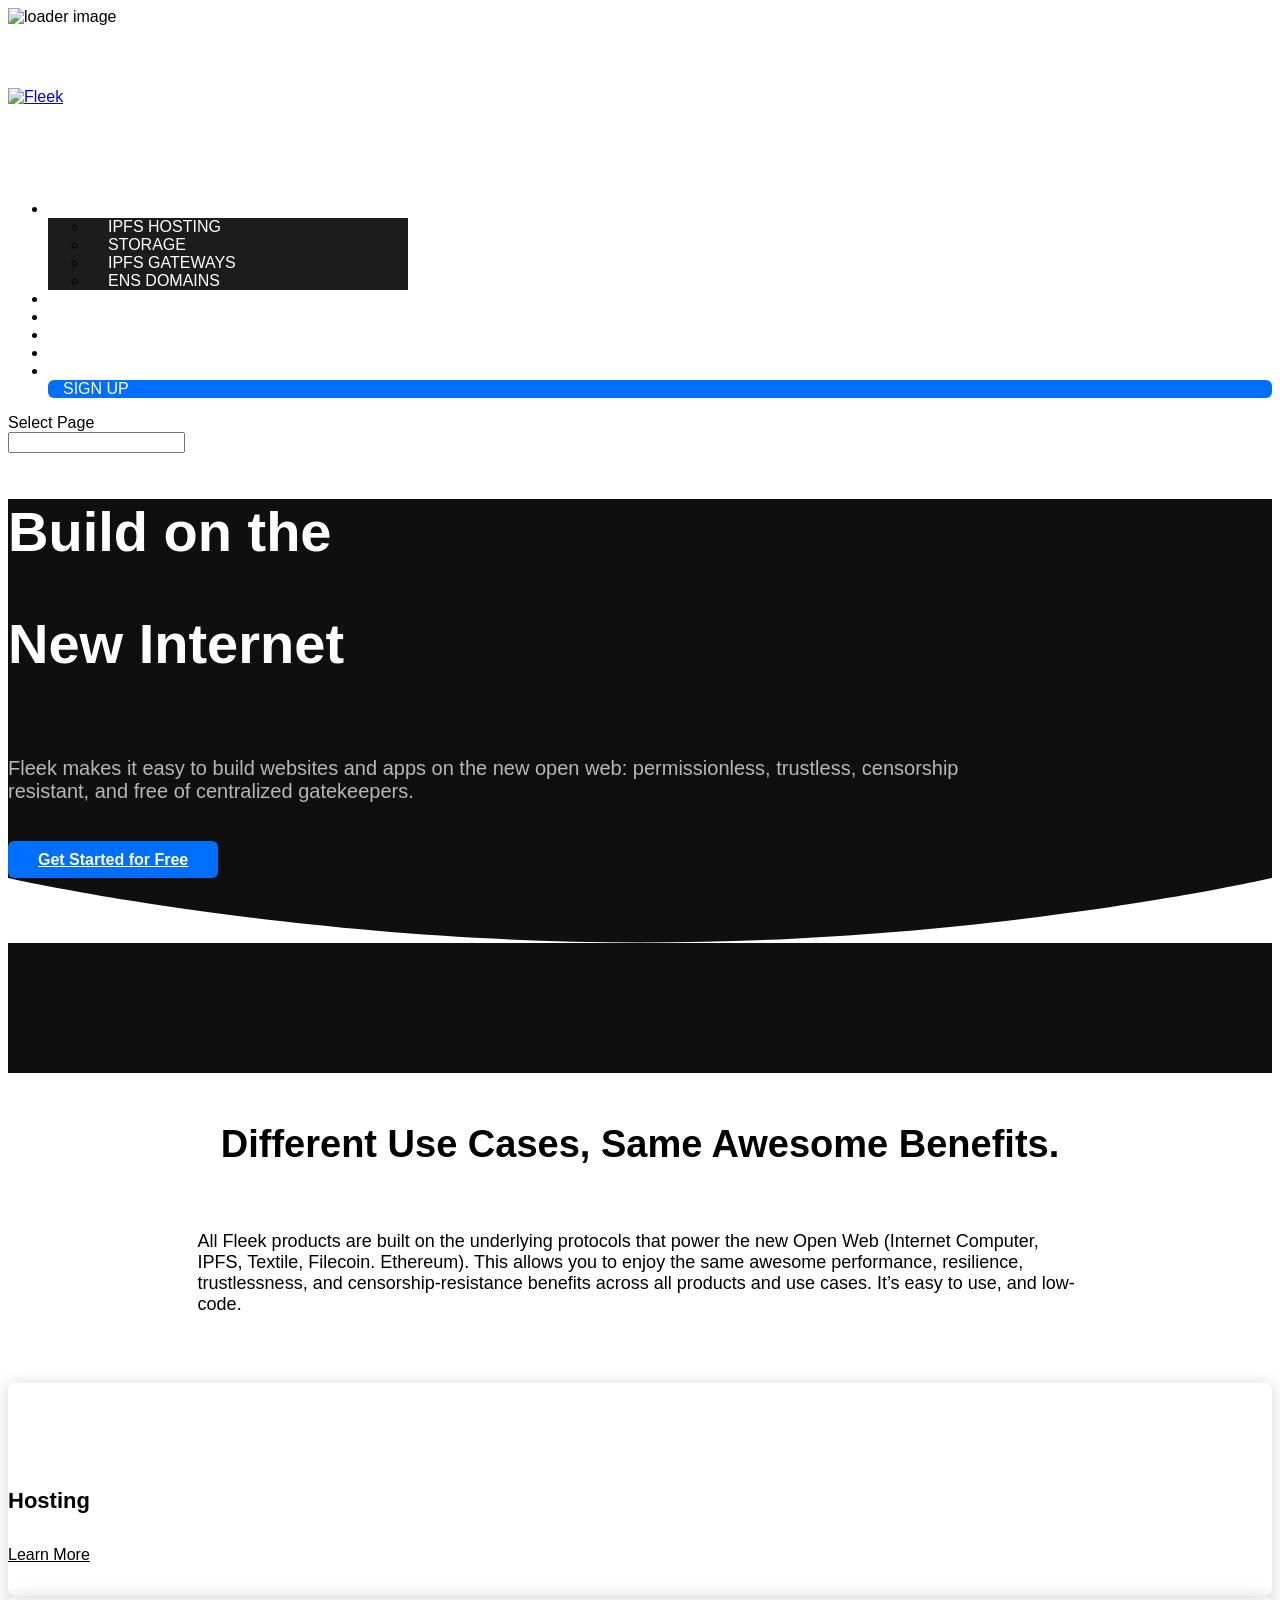
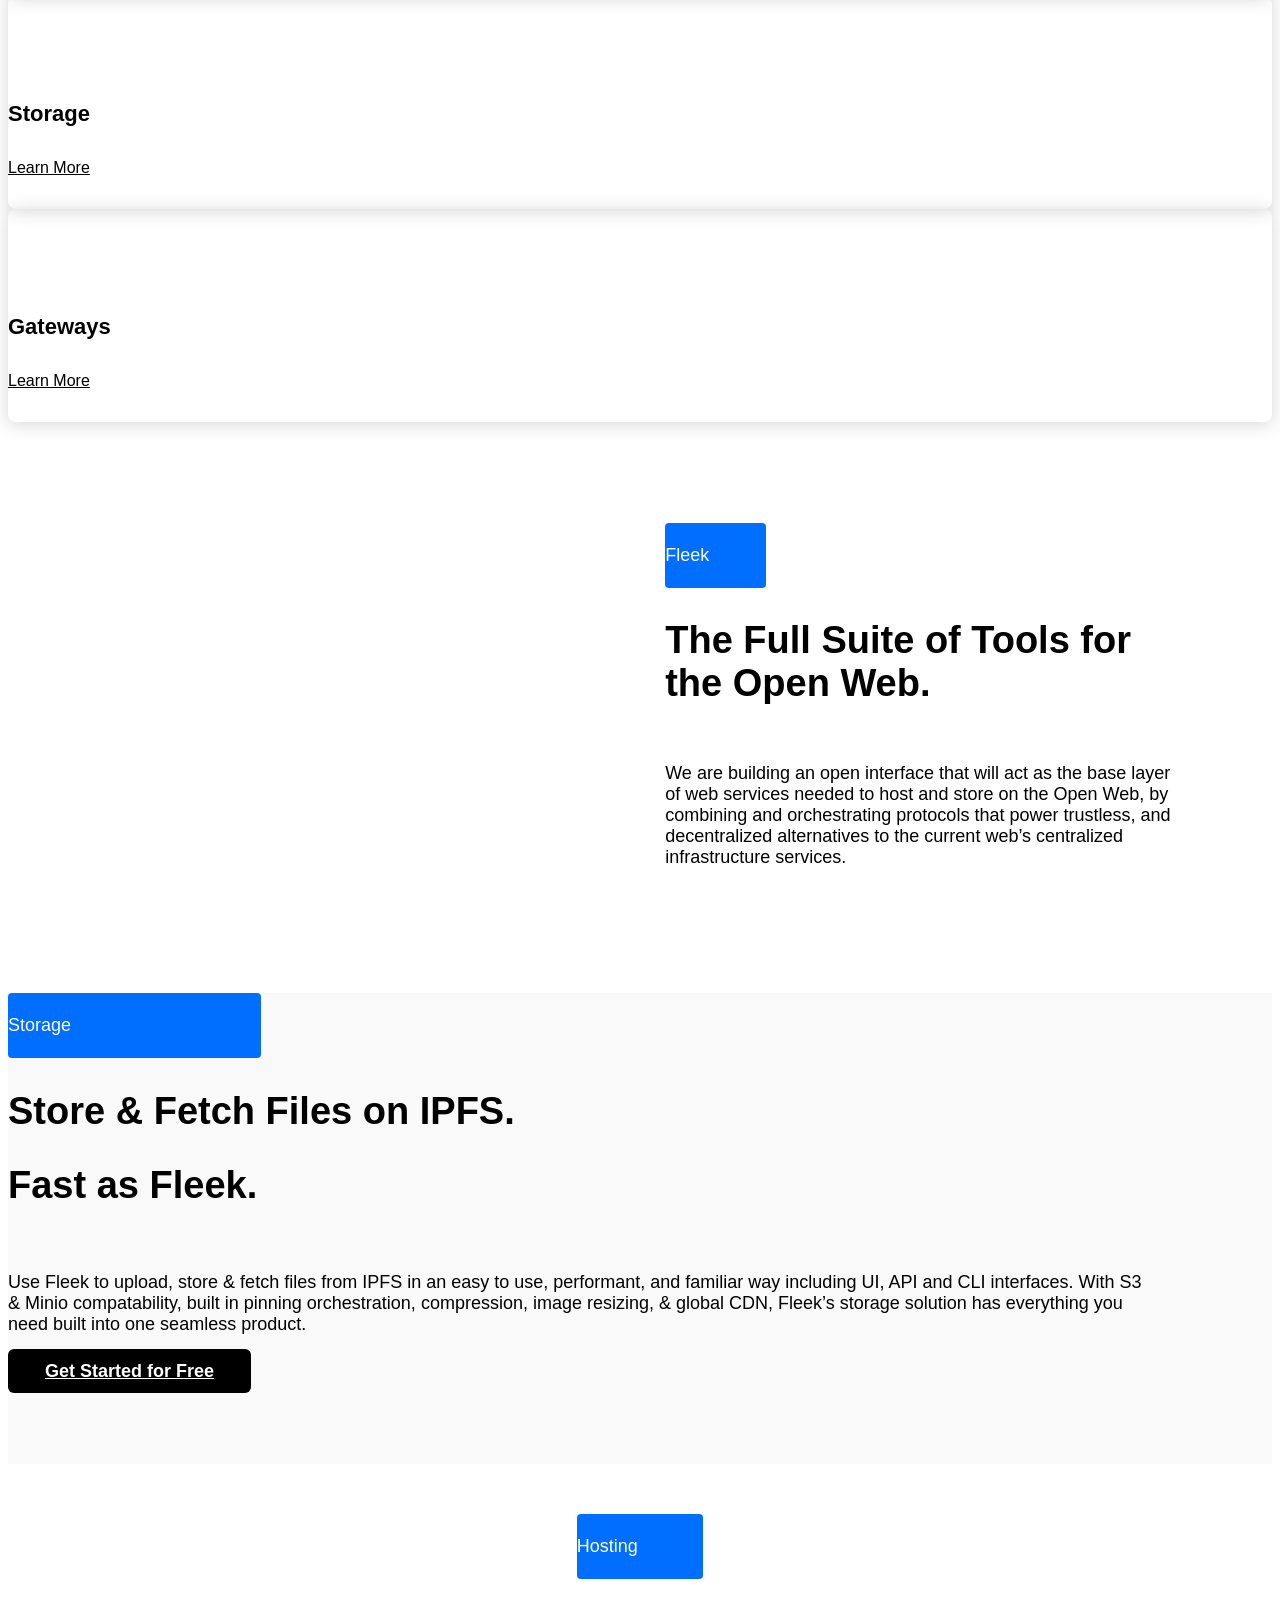
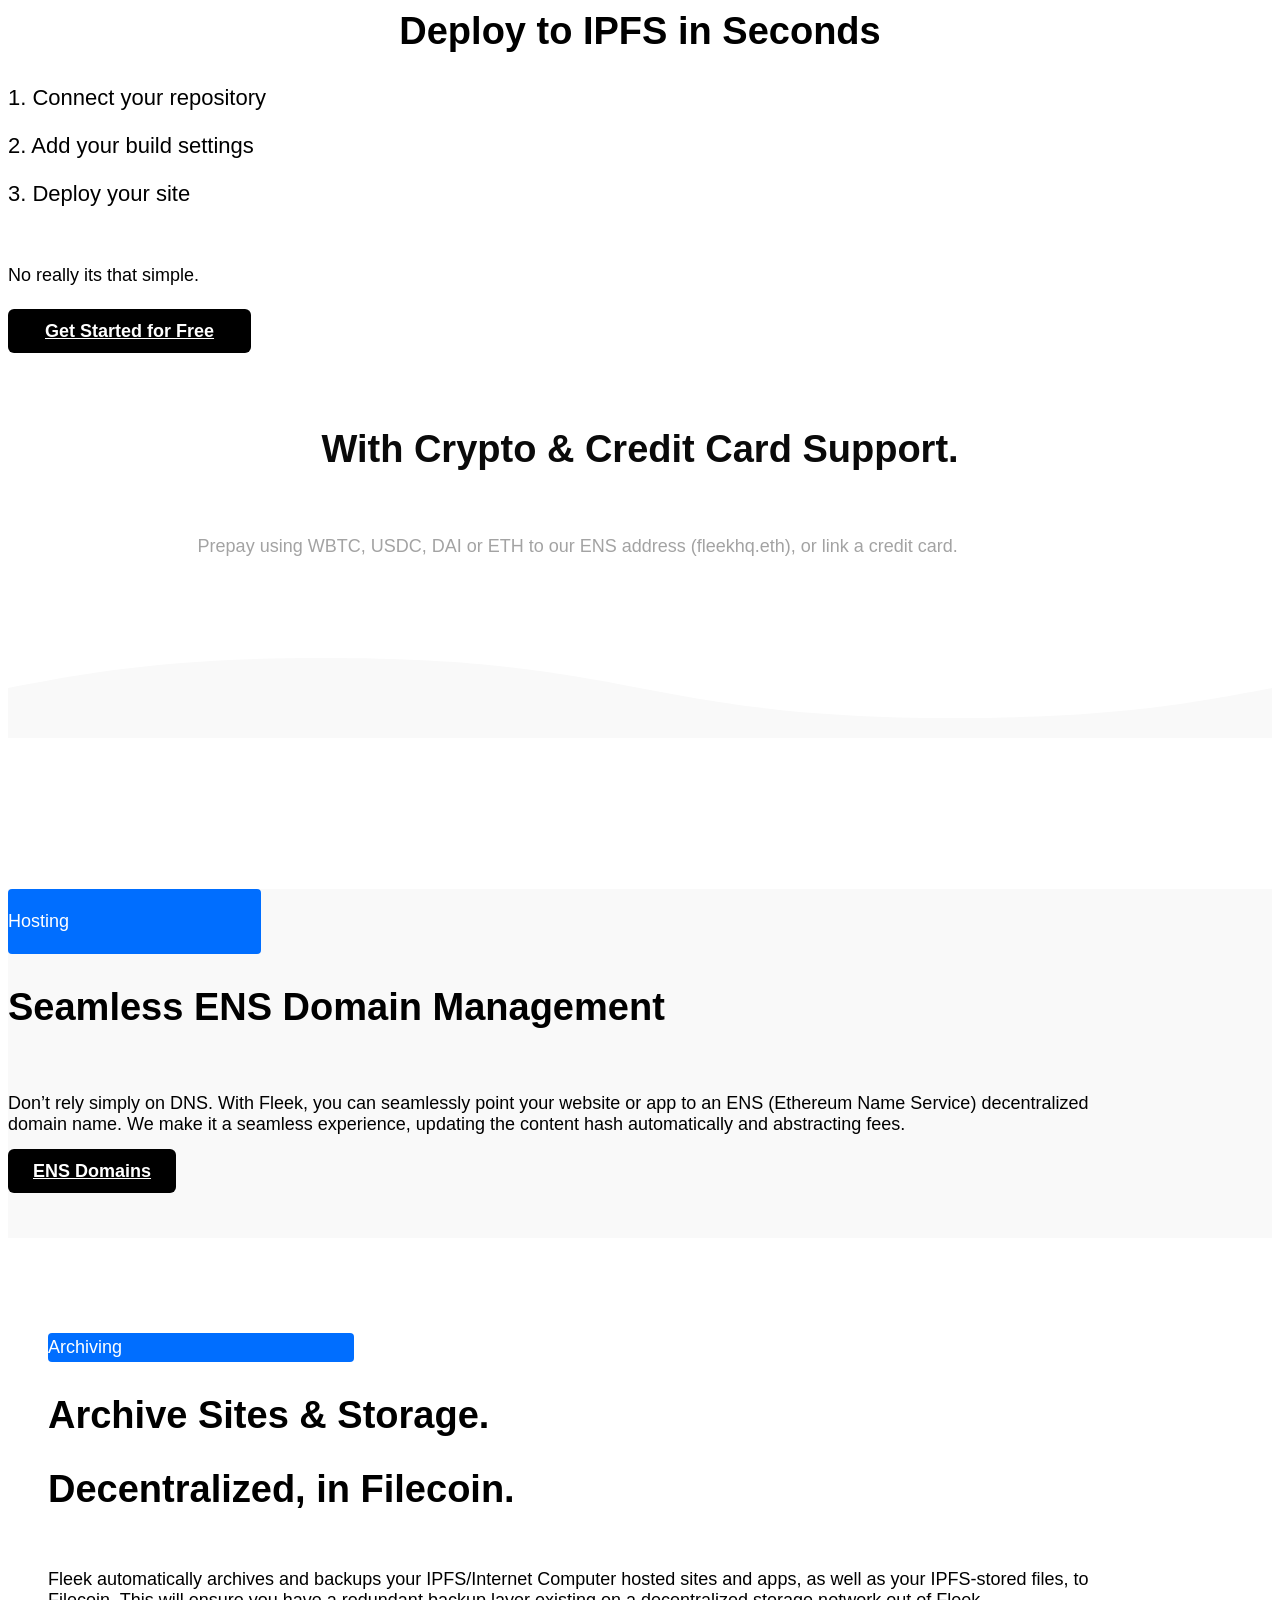
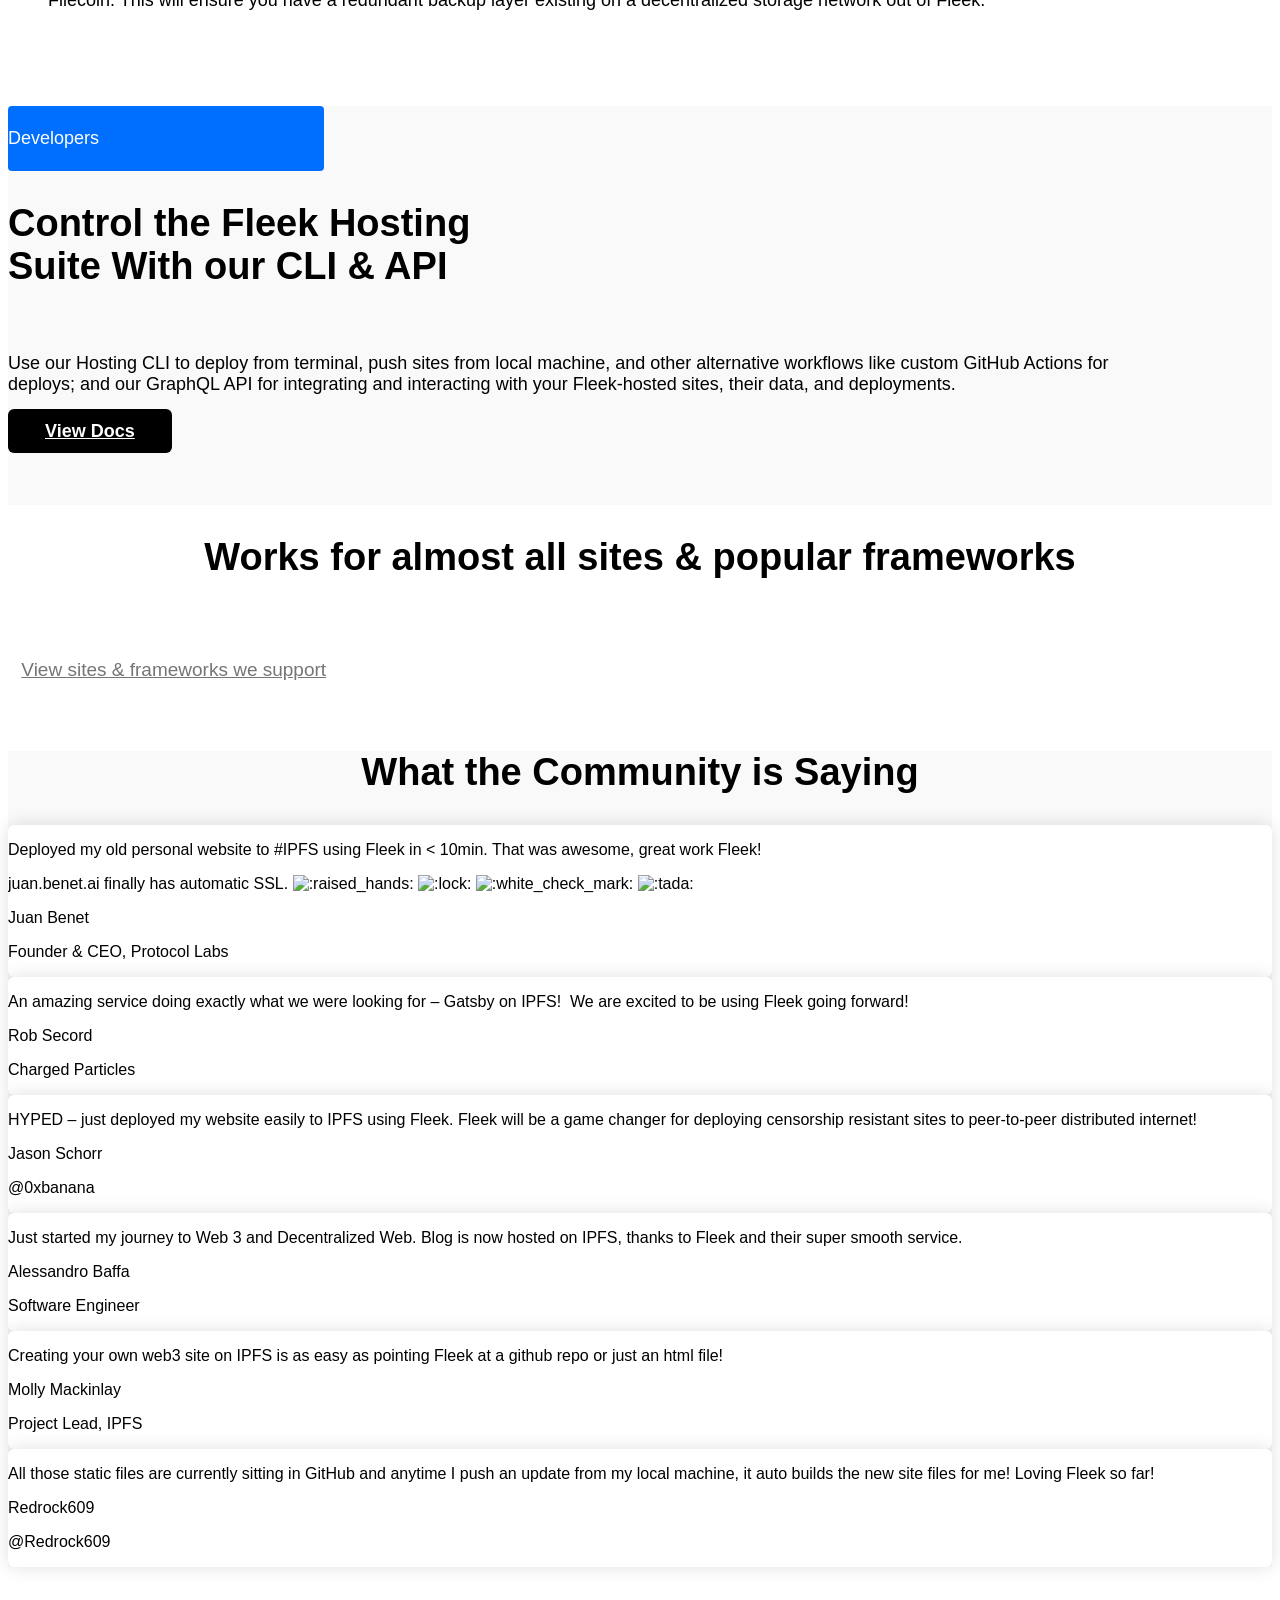
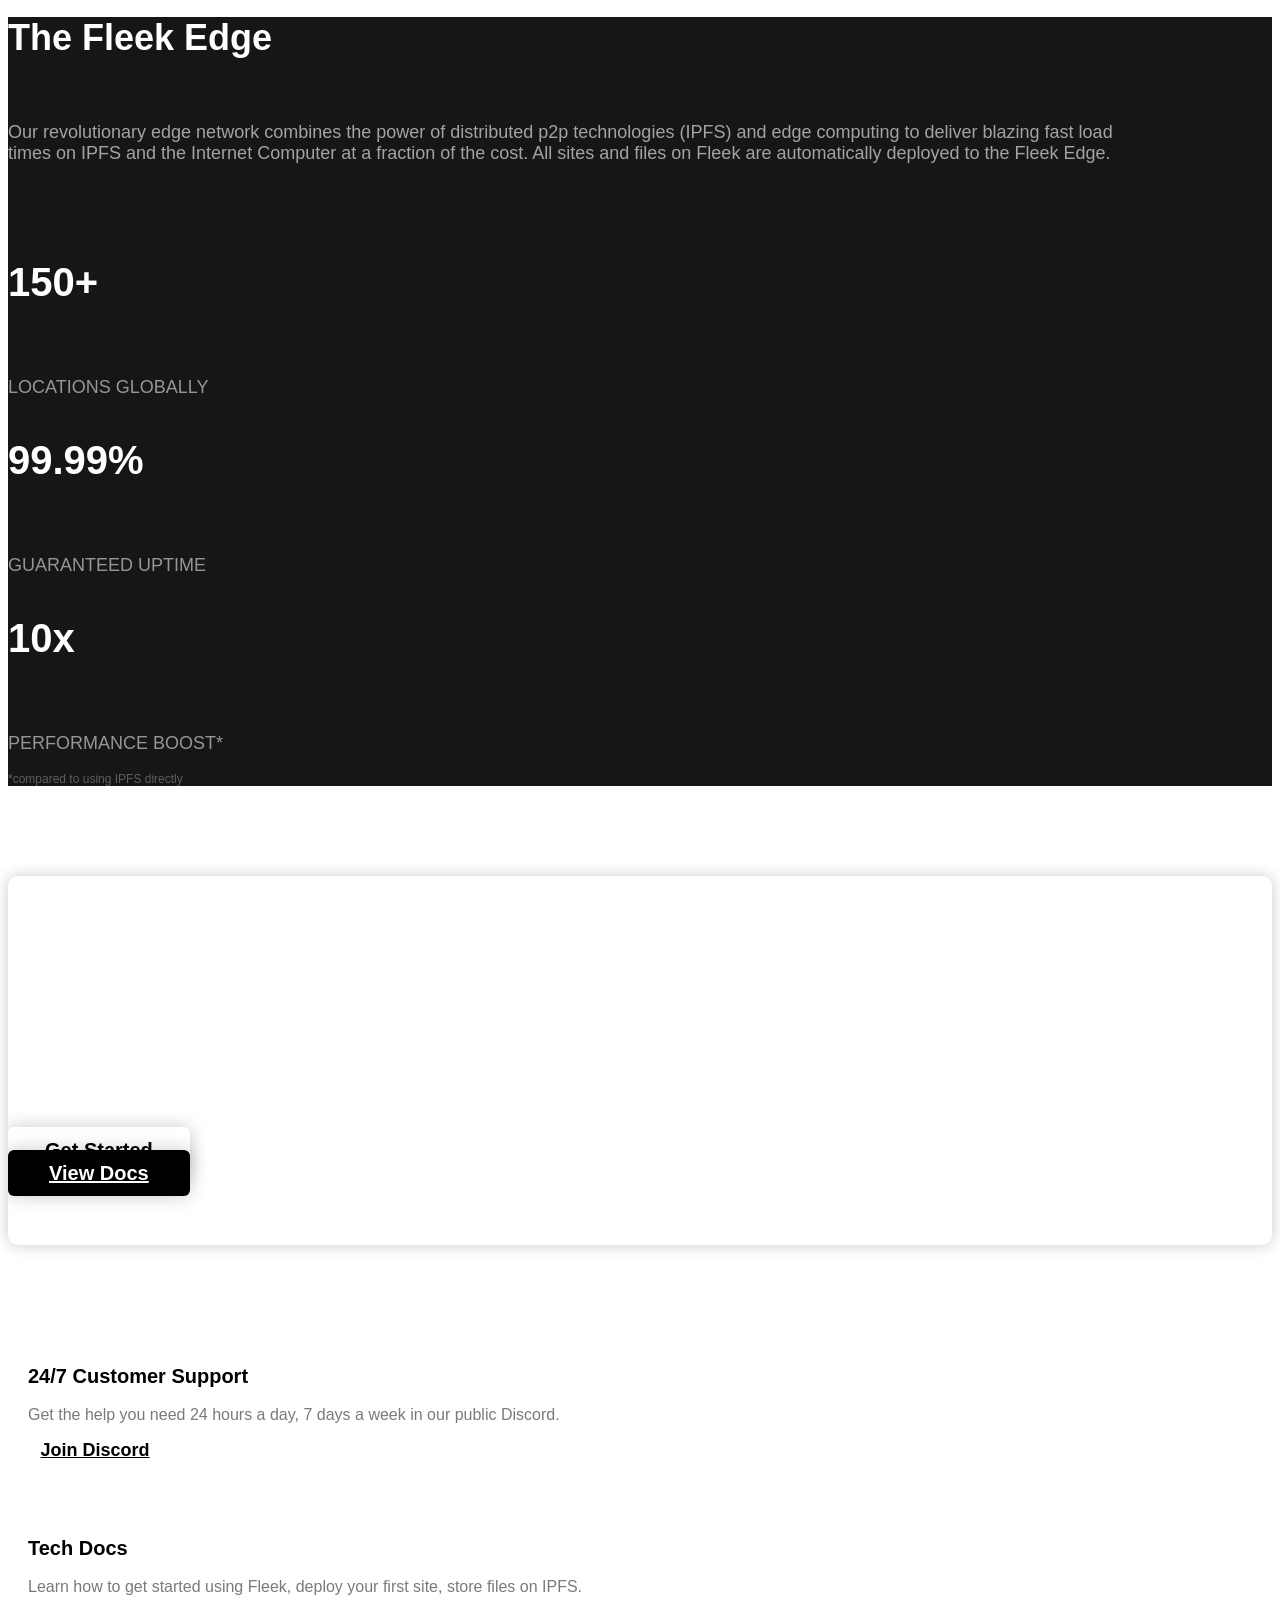
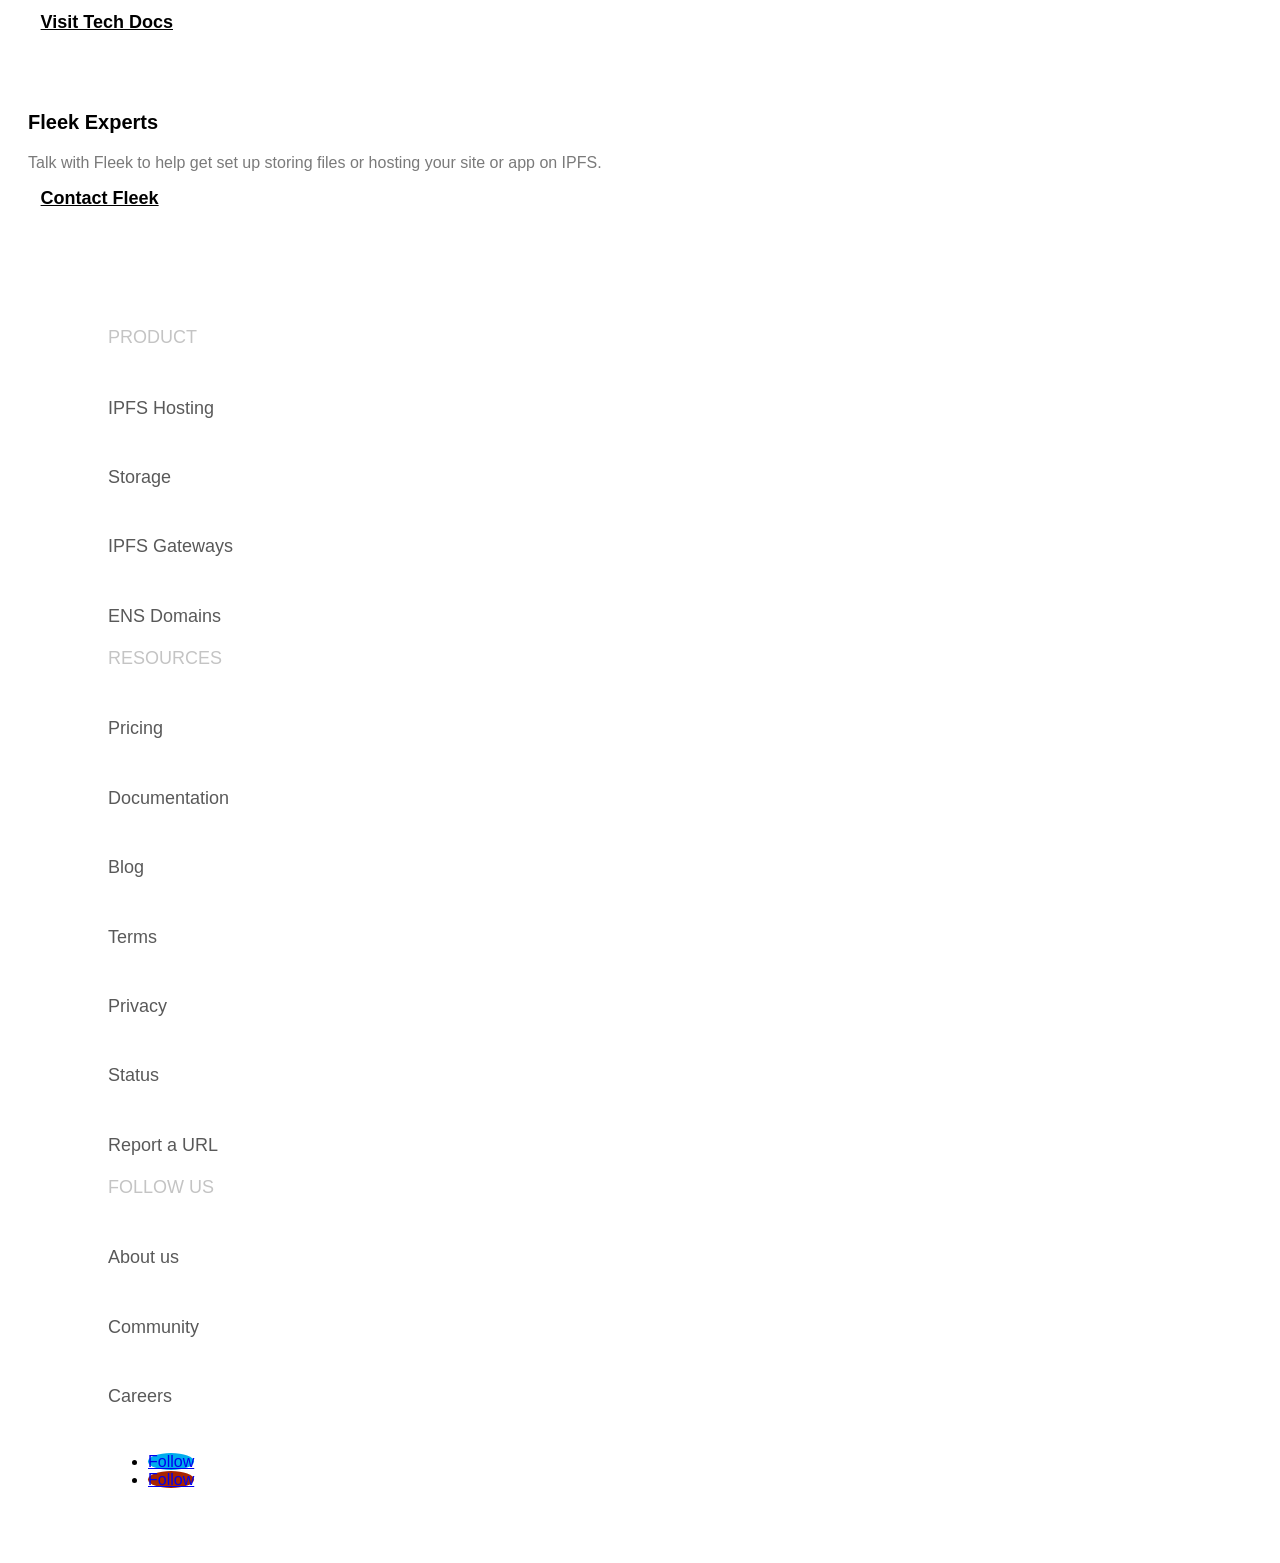
==== Public/index.html @ e2960886 "Add files via upload" ====
<!DOCTYPE html>
<html lang="en-US">
<head>
	<meta charset="UTF-8" />
<meta http-equiv="X-UA-Compatible" content="IE=edge">
	<link rel="pingback" href="https://terminalco.wpcomstaging.com/xmlrpc.php" />

	<script type="text/javascript">
		document.documentElement.className = 'js';
	</script>
	<link rel="icon" href="https://i2.wp.com/terminalco.wpcomstaging.com/wp-content/uploads/2020/03/cropped-favv-copy.png?fit=32%2C32&#038;ssl=1" sizes="32x32" />
<link rel="icon" href="https://i2.wp.com/terminalco.wpcomstaging.com/wp-content/uploads/2020/03/cropped-favv-copy.png?fit=192%2C192&#038;ssl=1" sizes="192x192" />
<link rel="apple-touch-icon" href="https://i2.wp.com/terminalco.wpcomstaging.com/wp-content/uploads/2020/03/cropped-favv-copy.png?fit=180%2C180&#038;ssl=1" />

	<script id="diviarea-loader">window.DiviPopupData=window.DiviAreaConfig={"zIndex":1000000,"animateSpeed":400,"triggerClassPrefix":"show-popup-","idAttrib":"data-popup","modalIndicatorClass":"is-modal","blockingIndicatorClass":"is-blocking","defaultShowCloseButton":true,"withCloseClass":"with-close","noCloseClass":"no-close","triggerCloseClass":"close","singletonClass":"single","darkModeClass":"dark","noShadowClass":"no-shadow","altCloseClass":"close-alt","popupSelector":".et_pb_section.popup","initializeOnEvent":"et_pb_after_init_modules","popupWrapperClass":"area-outer-wrap","fullHeightClass":"full-height","openPopupClass":"da-overlay-visible","overlayClass":"da-overlay","exitIndicatorClass":"on-exit","hoverTriggerClass":"on-hover","clickTriggerClass":"on-click","onExitDelay":2000,"notMobileClass":"not-mobile","notTabletClass":"not-tablet","notDesktopClass":"not-desktop","baseContext":"body","activePopupClass":"is-open","closeButtonClass":"da-close","withLoaderClass":"with-loader","debug":false,"ajaxUrl":"https:\/\/terminalco.wpcomstaging.com\/wp-admin\/admin-ajax.php","sys":[]};var divimode_loader=function(){"use strict";!function(t){t.DiviArea=t.DiviPopup={loaded:!1};var n=t.DiviArea,i=n.Hooks={},o={};function r(t,n,i){var r,e,c;if("string"==typeof t)if(o[t]){if(n)if((r=o[t])&&i)for(c=r.length;c--;)(e=r[c]).callback===n&&e.context===i&&(r[c]=!1);else for(c=r.length;c--;)r[c].callback===n&&(r[c]=!1)}else o[t]=[]}function e(t,n,i,r){if("string"==typeof t){var e={callback:n,priority:i,context:r},c=o[t];c?(c.push(e),c=function(t){var n,i,o,r,e=t.length;for(r=1;r<e;r++)for(n=t[r],i=r;i>0;i--)(o=t[i-1]).priority>n.priority&&(t[i]=o,t[i-1]=n);return t}(c)):c=[e],o[t]=c}}function c(t,n,i){"string"==typeof n&&(n=[n]);var r,e,c=[];for(r=0;r<n.length;r++)Array.prototype.push.apply(c,o[n[r]]);for(e=0;e<c.length;e++){var a=void 0;c[e]&&"function"==typeof c[e].callback&&("filter"===t?void 0!==(a=c[e].callback.apply(c[e].context,i))&&(i[0]=a):c[e].callback.apply(c[e].context,i))}if("filter"===t)return i[0]}i.silent=function(){return i},n.removeFilter=i.removeFilter=function(t,n){r(t,n)},n.removeAction=i.removeAction=function(t,n){r(t,n)},n.applyFilters=i.applyFilters=function(t){for(var n=[],i=arguments.length-1;i-- >0;)n[i]=arguments[i+1];return c("filter",t,n)},n.doAction=i.doAction=function(t){for(var n=[],i=arguments.length-1;i-- >0;)n[i]=arguments[i+1];c("action",t,n)},n.addFilter=i.addFilter=function(n,i,o,r){e(n,i,parseInt(o||10,10),r||t)},n.addAction=i.addAction=function(n,i,o,r){e(n,i,parseInt(o||10,10),r||t)},n.addActionOnce=i.addActionOnce=function(n,i,o,c){e(n,i,parseInt(o||10,10),c||t),e(n,(function(){r(n,i)}),1+parseInt(o||10,10),c||t)}}(window);return{}}();
</script><meta name='robots' content='noindex, nofollow' />

	<!-- This site is optimized with the Yoast SEO Premium plugin v14.0.4 - https://yoast.com/wordpress/plugins/seo/ -->
	<title>Fleek: Build on the New Internet</title>
	<meta name="description" content="Fleek is a suite of tools with everything you need to build modern sites and apps on the Open Web and its protocols seamlessly." />
	<meta name="robots" content="noindex, follow" />
	<meta property="og:locale" content="en_US" />
	<meta property="og:type" content="website" />
	<meta property="og:title" content="Fleek: Build on the New Internet" />
	<meta property="og:description" content="Fleek is a suite of tools with everything you need to build modern sites and apps on the Open Web and its protocols seamlessly." />
	<meta property="og:url" content="https://fleek.co/" />
	<meta property="og:site_name" content="Fleek" />
	<meta property="article:publisher" content="https://www.facebook.com/fleekhq" />
	<meta property="article:modified_time" content="2022-11-30T22:35:49+00:00" />
	<meta property="og:image" content="https://terminalco.wpcomstaging.com/wp-content/uploads/2020/03/FleekMeta.jpg" />
	<meta property="og:image:width" content="1200" />
	<meta property="og:image:height" content="628" />
	<meta name="twitter:card" content="summary_large_image" />
	<meta name="twitter:creator" content="@FleekHQ" />
	<meta name="twitter:site" content="@FleekHQ" />
	<script type="application/ld+json" class="yoast-schema-graph">{"@context":"https://schema.org","@graph":[{"@type":"Organization","@id":"https://terminalco.wpcomstaging.com/#organization","name":"Fleek","url":"https://terminalco.wpcomstaging.com/","sameAs":["https://www.facebook.com/fleekhq","https://www.linkedin.com/company/fleekhq","https://www.youtube.com/channel/UCBzlwYM0JjZpjDZ52-SLUmw","https://twitter.com/FleekHQ"],"logo":{"@type":"ImageObject","@id":"https://terminalco.wpcomstaging.com/#logo","inLanguage":"en-US","url":"https://terminalco.wpcomstaging.com/wp-content/uploads/2020/03/FleekForLight.png","width":1388,"height":612,"caption":"Fleek"},"image":{"@id":"https://terminalco.wpcomstaging.com/#logo"}},{"@type":"WebSite","@id":"https://terminalco.wpcomstaging.com/#website","url":"https://terminalco.wpcomstaging.com/","name":"Fleek","description":"","publisher":{"@id":"https://terminalco.wpcomstaging.com/#organization"},"potentialAction":[{"@type":"SearchAction","target":"https://terminalco.wpcomstaging.com/?s={search_term_string}","query-input":"required name=search_term_string"}],"inLanguage":"en-US"},{"@type":"ImageObject","@id":"https://fleek.co/#primaryimage","inLanguage":"en-US","url":"https://terminalco.wpcomstaging.com/wp-content/uploads/2020/03/1f64c@2x.png","width":44,"height":44},{"@type":"WebPage","@id":"https://fleek.co/#webpage","url":"https://fleek.co/","name":"Fleek: Build on the New Internet","isPartOf":{"@id":"https://terminalco.wpcomstaging.com/#website"},"about":{"@id":"https://terminalco.wpcomstaging.com/#organization"},"primaryImageOfPage":{"@id":"https://fleek.co/#primaryimage"},"datePublished":"2020-06-11T14:09:24+00:00","dateModified":"2022-11-30T22:35:49+00:00","description":"Fleek is a suite of tools with everything you need to build modern sites and apps on the Open Web and its protocols seamlessly.","inLanguage":"en-US","potentialAction":[{"@type":"ReadAction","target":["https://fleek.co/"]}]}]}</script>
	<!-- / Yoast SEO Premium plugin. -->


<!-- Jetpack Site Verification Tags -->
<link rel='dns-prefetch' href='//waitlisted.co' />
<link rel='dns-prefetch' href='//secure.gravatar.com' />
<link rel='dns-prefetch' href='//fonts-api.wp.com' />
<link rel='dns-prefetch' href='//widgets.wp.com' />
<link rel='dns-prefetch' href='//jetpack.wordpress.com' />
<link rel='dns-prefetch' href='//s0.wp.com' />
<link rel='dns-prefetch' href='//public-api.wordpress.com' />
<link rel='dns-prefetch' href='//0.gravatar.com' />
<link rel='dns-prefetch' href='//1.gravatar.com' />
<link rel='dns-prefetch' href='//2.gravatar.com' />
<link href='https://fonts.gstatic.com' crossorigin rel='preconnect' />
<link rel="alternate" type="application/rss+xml" title="Fleek &raquo; Feed" href="https://terminalco.wpcomstaging.com/feed/" />
<link rel="alternate" type="application/rss+xml" title="Fleek &raquo; Comments Feed" href="https://terminalco.wpcomstaging.com/comments/feed/" />
<meta content="Divi v.4.5.3" name="generator"/><link rel='stylesheet' id='all-css-301859e372ade7f8fc03f090ad662cbb' href='https://terminalco.wpcomstaging.com/_static/??-eJyFkU1SwzAMRi+EK7qg0AXDpjMcoCdwbCWolX/Gsunk9jhNKUkhZZcv/p5sP5+iMsFn9Bkil468QFdqbDB10BRiCw0Hc1RMTdKpB8k948qIPJx+o6z7ULLqEtl5kbzhYlHgIODQkkZGN5DTECuOSTF22vQrR/5fuq5N859MzWBYi5BR+aP2ZFq7vYGQi4yq0d5jmqcl5NaXCS4GXxtyX5YJZ7MC16PuMKK36A3V8B522toe9sMMucxmnVHy0sQYYomi2pCUpU8atxdoU5i7+eZGHbC7dhffNbSZg7ZVSRWJebT68/ee0QPmqM3xTFy+h+qbe11vNtvnx+3T+uULogr2wg==' type='text/css' media='all' />
<style id='wp-block-library-inline-css'>
.has-text-align-justify{text-align:justify;}
</style>
<style id='css-divi-area-inline-css'>
.et_pb_section.popup{display:none}
</style>
<style id='global-styles-inline-css'>
body{--wp--preset--color--black: #000000;--wp--preset--color--cyan-bluish-gray: #abb8c3;--wp--preset--color--white: #ffffff;--wp--preset--color--pale-pink: #f78da7;--wp--preset--color--vivid-red: #cf2e2e;--wp--preset--color--luminous-vivid-orange: #ff6900;--wp--preset--color--luminous-vivid-amber: #fcb900;--wp--preset--color--light-green-cyan: #7bdcb5;--wp--preset--color--vivid-green-cyan: #00d084;--wp--preset--color--pale-cyan-blue: #8ed1fc;--wp--preset--color--vivid-cyan-blue: #0693e3;--wp--preset--color--vivid-purple: #9b51e0;--wp--preset--gradient--vivid-cyan-blue-to-vivid-purple: linear-gradient(135deg,rgba(6,147,227,1) 0%,rgb(155,81,224) 100%);--wp--preset--gradient--light-green-cyan-to-vivid-green-cyan: linear-gradient(135deg,rgb(122,220,180) 0%,rgb(0,208,130) 100%);--wp--preset--gradient--luminous-vivid-amber-to-luminous-vivid-orange: linear-gradient(135deg,rgba(252,185,0,1) 0%,rgba(255,105,0,1) 100%);--wp--preset--gradient--luminous-vivid-orange-to-vivid-red: linear-gradient(135deg,rgba(255,105,0,1) 0%,rgb(207,46,46) 100%);--wp--preset--gradient--very-light-gray-to-cyan-bluish-gray: linear-gradient(135deg,rgb(238,238,238) 0%,rgb(169,184,195) 100%);--wp--preset--gradient--cool-to-warm-spectrum: linear-gradient(135deg,rgb(74,234,220) 0%,rgb(151,120,209) 20%,rgb(207,42,186) 40%,rgb(238,44,130) 60%,rgb(251,105,98) 80%,rgb(254,248,76) 100%);--wp--preset--gradient--blush-light-purple: linear-gradient(135deg,rgb(255,206,236) 0%,rgb(152,150,240) 100%);--wp--preset--gradient--blush-bordeaux: linear-gradient(135deg,rgb(254,205,165) 0%,rgb(254,45,45) 50%,rgb(107,0,62) 100%);--wp--preset--gradient--luminous-dusk: linear-gradient(135deg,rgb(255,203,112) 0%,rgb(199,81,192) 50%,rgb(65,88,208) 100%);--wp--preset--gradient--pale-ocean: linear-gradient(135deg,rgb(255,245,203) 0%,rgb(182,227,212) 50%,rgb(51,167,181) 100%);--wp--preset--gradient--electric-grass: linear-gradient(135deg,rgb(202,248,128) 0%,rgb(113,206,126) 100%);--wp--preset--gradient--midnight: linear-gradient(135deg,rgb(2,3,129) 0%,rgb(40,116,252) 100%);--wp--preset--duotone--dark-grayscale: url('#wp-duotone-dark-grayscale');--wp--preset--duotone--grayscale: url('#wp-duotone-grayscale');--wp--preset--duotone--purple-yellow: url('#wp-duotone-purple-yellow');--wp--preset--duotone--blue-red: url('#wp-duotone-blue-red');--wp--preset--duotone--midnight: url('#wp-duotone-midnight');--wp--preset--duotone--magenta-yellow: url('#wp-duotone-magenta-yellow');--wp--preset--duotone--purple-green: url('#wp-duotone-purple-green');--wp--preset--duotone--blue-orange: url('#wp-duotone-blue-orange');--wp--preset--font-size--small: 13px;--wp--preset--font-size--medium: 20px;--wp--preset--font-size--large: 36px;--wp--preset--font-size--x-large: 42px;--wp--preset--spacing--20: 0.44rem;--wp--preset--spacing--30: 0.67rem;--wp--preset--spacing--40: 1rem;--wp--preset--spacing--50: 1.5rem;--wp--preset--spacing--60: 2.25rem;--wp--preset--spacing--70: 3.38rem;--wp--preset--spacing--80: 5.06rem;}:where(.is-layout-flex){gap: 0.5em;}body .is-layout-flow > .alignleft{float: left;margin-inline-start: 0;margin-inline-end: 2em;}body .is-layout-flow > .alignright{float: right;margin-inline-start: 2em;margin-inline-end: 0;}body .is-layout-flow > .aligncenter{margin-left: auto !important;margin-right: auto !important;}body .is-layout-constrained > .alignleft{float: left;margin-inline-start: 0;margin-inline-end: 2em;}body .is-layout-constrained > .alignright{float: right;margin-inline-start: 2em;margin-inline-end: 0;}body .is-layout-constrained > .aligncenter{margin-left: auto !important;margin-right: auto !important;}body .is-layout-constrained > :where(:not(.alignleft):not(.alignright):not(.alignfull)){max-width: var(--wp--style--global--content-size);margin-left: auto !important;margin-right: auto !important;}body .is-layout-constrained > .alignwide{max-width: var(--wp--style--global--wide-size);}body .is-layout-flex{display: flex;}body .is-layout-flex{flex-wrap: wrap;align-items: center;}body .is-layout-flex > *{margin: 0;}:where(.wp-block-columns.is-layout-flex){gap: 2em;}.has-black-color{color: var(--wp--preset--color--black) !important;}.has-cyan-bluish-gray-color{color: var(--wp--preset--color--cyan-bluish-gray) !important;}.has-white-color{color: var(--wp--preset--color--white) !important;}.has-pale-pink-color{color: var(--wp--preset--color--pale-pink) !important;}.has-vivid-red-color{color: var(--wp--preset--color--vivid-red) !important;}.has-luminous-vivid-orange-color{color: var(--wp--preset--color--luminous-vivid-orange) !important;}.has-luminous-vivid-amber-color{color: var(--wp--preset--color--luminous-vivid-amber) !important;}.has-light-green-cyan-color{color: var(--wp--preset--color--light-green-cyan) !important;}.has-vivid-green-cyan-color{color: var(--wp--preset--color--vivid-green-cyan) !important;}.has-pale-cyan-blue-color{color: var(--wp--preset--color--pale-cyan-blue) !important;}.has-vivid-cyan-blue-color{color: var(--wp--preset--color--vivid-cyan-blue) !important;}.has-vivid-purple-color{color: var(--wp--preset--color--vivid-purple) !important;}.has-black-background-color{background-color: var(--wp--preset--color--black) !important;}.has-cyan-bluish-gray-background-color{background-color: var(--wp--preset--color--cyan-bluish-gray) !important;}.has-white-background-color{background-color: var(--wp--preset--color--white) !important;}.has-pale-pink-background-color{background-color: var(--wp--preset--color--pale-pink) !important;}.has-vivid-red-background-color{background-color: var(--wp--preset--color--vivid-red) !important;}.has-luminous-vivid-orange-background-color{background-color: var(--wp--preset--color--luminous-vivid-orange) !important;}.has-luminous-vivid-amber-background-color{background-color: var(--wp--preset--color--luminous-vivid-amber) !important;}.has-light-green-cyan-background-color{background-color: var(--wp--preset--color--light-green-cyan) !important;}.has-vivid-green-cyan-background-color{background-color: var(--wp--preset--color--vivid-green-cyan) !important;}.has-pale-cyan-blue-background-color{background-color: var(--wp--preset--color--pale-cyan-blue) !important;}.has-vivid-cyan-blue-background-color{background-color: var(--wp--preset--color--vivid-cyan-blue) !important;}.has-vivid-purple-background-color{background-color: var(--wp--preset--color--vivid-purple) !important;}.has-black-border-color{border-color: var(--wp--preset--color--black) !important;}.has-cyan-bluish-gray-border-color{border-color: var(--wp--preset--color--cyan-bluish-gray) !important;}.has-white-border-color{border-color: var(--wp--preset--color--white) !important;}.has-pale-pink-border-color{border-color: var(--wp--preset--color--pale-pink) !important;}.has-vivid-red-border-color{border-color: var(--wp--preset--color--vivid-red) !important;}.has-luminous-vivid-orange-border-color{border-color: var(--wp--preset--color--luminous-vivid-orange) !important;}.has-luminous-vivid-amber-border-color{border-color: var(--wp--preset--color--luminous-vivid-amber) !important;}.has-light-green-cyan-border-color{border-color: var(--wp--preset--color--light-green-cyan) !important;}.has-vivid-green-cyan-border-color{border-color: var(--wp--preset--color--vivid-green-cyan) !important;}.has-pale-cyan-blue-border-color{border-color: var(--wp--preset--color--pale-cyan-blue) !important;}.has-vivid-cyan-blue-border-color{border-color: var(--wp--preset--color--vivid-cyan-blue) !important;}.has-vivid-purple-border-color{border-color: var(--wp--preset--color--vivid-purple) !important;}.has-vivid-cyan-blue-to-vivid-purple-gradient-background{background: var(--wp--preset--gradient--vivid-cyan-blue-to-vivid-purple) !important;}.has-light-green-cyan-to-vivid-green-cyan-gradient-background{background: var(--wp--preset--gradient--light-green-cyan-to-vivid-green-cyan) !important;}.has-luminous-vivid-amber-to-luminous-vivid-orange-gradient-background{background: var(--wp--preset--gradient--luminous-vivid-amber-to-luminous-vivid-orange) !important;}.has-luminous-vivid-orange-to-vivid-red-gradient-background{background: var(--wp--preset--gradient--luminous-vivid-orange-to-vivid-red) !important;}.has-very-light-gray-to-cyan-bluish-gray-gradient-background{background: var(--wp--preset--gradient--very-light-gray-to-cyan-bluish-gray) !important;}.has-cool-to-warm-spectrum-gradient-background{background: var(--wp--preset--gradient--cool-to-warm-spectrum) !important;}.has-blush-light-purple-gradient-background{background: var(--wp--preset--gradient--blush-light-purple) !important;}.has-blush-bordeaux-gradient-background{background: var(--wp--preset--gradient--blush-bordeaux) !important;}.has-luminous-dusk-gradient-background{background: var(--wp--preset--gradient--luminous-dusk) !important;}.has-pale-ocean-gradient-background{background: var(--wp--preset--gradient--pale-ocean) !important;}.has-electric-grass-gradient-background{background: var(--wp--preset--gradient--electric-grass) !important;}.has-midnight-gradient-background{background: var(--wp--preset--gradient--midnight) !important;}.has-small-font-size{font-size: var(--wp--preset--font-size--small) !important;}.has-medium-font-size{font-size: var(--wp--preset--font-size--medium) !important;}.has-large-font-size{font-size: var(--wp--preset--font-size--large) !important;}.has-x-large-font-size{font-size: var(--wp--preset--font-size--x-large) !important;}
:where(.wp-block-columns.is-layout-flex){gap: 2em;}
.wp-block-pullquote{font-size: 1.5em;line-height: 1.6;}
.wp-block-navigation a:where(:not(.wp-element-button)){color: inherit;}
</style>
<link rel='stylesheet' id='dashicons-css' href='https://terminalco.wpcomstaging.com/wp-includes/css/dashicons.min.css?ver=6.1.1' media='all' />
<link rel='stylesheet' id='et-builder-googlefonts-cached-css' href='https://fonts-api.wp.com/css?family=Nunito+Sans%3A200%2C200italic%2C300%2C300italic%2Cregular%2Citalic%2C600%2C600italic%2C700%2C700italic%2C800%2C800italic%2C900%2C900italic%7CWork+Sans%3A100%2C200%2C300%2Cregular%2C500%2C600%2C700%2C800%2C900%2C100italic%2C200italic%2C300italic%2Citalic%2C500italic%2C600italic%2C700italic%2C800italic%2C900italic&#038;subset=latin%2Clatin-ext&#038;display=swap&#038;ver=6.1.1' media='all' />
<style id='jetpack-global-styles-frontend-style-inline-css'>
:root { --font-headings: unset; --font-base: unset; --font-headings-default: -apple-system,BlinkMacSystemFont,"Segoe UI",Roboto,Oxygen-Sans,Ubuntu,Cantarell,"Helvetica Neue",sans-serif; --font-base-default: -apple-system,BlinkMacSystemFont,"Segoe UI",Roboto,Oxygen-Sans,Ubuntu,Cantarell,"Helvetica Neue",sans-serif;}
</style>
<script id='media-video-jwt-bridge-js-extra'>
var videopressAjax = {"ajaxUrl":"https:\/\/terminalco.wpcomstaging.com\/wp-admin\/admin-ajax.php","bridgeUrl":"https:\/\/terminalco.wpcomstaging.com\/wp-content\/plugins\/jetpack\/jetpack_vendor\/automattic\/jetpack-videopress\/src\/..\/build\/lib\/videopress-token-bridge.js","post_id":"9248"};
</script>
<script src='https://terminalco.wpcomstaging.com/wp-content/plugins/jetpack/jetpack_vendor/automattic/jetpack-videopress/src/../build/lib/videopress-token-bridge.js?ver=0.8.2' id='media-video-jwt-bridge-js'></script>
<script src='https://terminalco.wpcomstaging.com/wp-includes/js/jquery/jquery.min.js?ver=3.6.1' id='jquery-core-js'></script>
<script type='text/javascript'  src='https://terminalco.wpcomstaging.com/wp-includes/js/jquery/jquery-migrate.min.js?m=1605690366'></script>
<script id='simple-banner-script-js-before'>
const simpleBannerScriptParams = {"version":"2.12.2","hide_simple_banner":"no","simple_banner_position":"","header_margin":"","header_padding":"","simple_banner_text":"\u26a1 We just announced our $25M Series A raise to build the future of decentralized hosting, storage, and delivery. Read more <a href=\"https:\/\/blog.fleek.co\/posts\/introducing-fleek-network-and-fleek-xyz\" target=\"_blank\" rel=\"noopener noreferrer\">here.<\/a> \u26a1","pro_version_enabled":"","disabled_on_current_page":false,"debug_mode":"","id":9248,"disabled_pages_array":[],"is_current_page_a_post":false,"disabled_on_posts":"","simple_banner_font_size":"","simple_banner_color":"#4a4a4a","simple_banner_text_color":"#ffffff","simple_banner_link_color":"#006EFF","simple_banner_close_color":"","simple_banner_custom_css":"width: 100%;\r\ntext-align: center;\r\nz-index: 999999;\r\nposition: relative;\r\ndisplay: block;","simple_banner_scrolling_custom_css":"","simple_banner_text_custom_css":"","simple_banner_button_css":"","site_custom_css":"","keep_site_custom_css":"","site_custom_js":"","keep_site_custom_js":"","wp_body_open_enabled":"","wp_body_open":true,"close_button_enabled":"","close_button_expiration":"","close_button_cookie_set":false}
</script>
<script src='https://terminalco.wpcomstaging.com/wp-content/plugins/simple-banner/simple-banner.js?ver=2.12.2' id='simple-banner-script-js'></script>
<script type='text/javascript'  src='https://terminalco.wpcomstaging.com/wp-content/plugins/the-preloader/js/preloader-script.js?m=1669603440'></script>
<script src='https://waitlisted.co/assets/v2/embed.js?ver=1.0.0' id='waitlisted-js'></script>
<script type='text/javascript'  src='https://terminalco.wpcomstaging.com/wp-content/plugins/popups-for-divi/scripts/ie-compat.min.js?m=1669603439'></script>
<script>
				document.addEventListener( "DOMContentLoaded", function( event ) {
					window.et_location_hash = window.location.hash.replace(/[^a-zA-Z0-9-_#]/g, "");
					if ( "" !== window.et_location_hash ) {
						// Prevent jump to anchor - Firefox
						window.scrollTo( 0, 0 );
						var et_anchor_element = document.getElementById( window.et_location_hash.substring( 1 ) );
						if( et_anchor_element === null ) {
						    return;
						}
						// bypass auto scrolling, if supported
						if ("scrollRestoration" in history) {
							history.scrollRestoration = "manual";
						} else {
							// Prevent jump to anchor - Other Browsers
							window.et_location_hash_style = et_anchor_element.style.display;
							et_anchor_element.style.display = "none";
						}
					}
				} );
		</script><link rel="https://api.w.org/" href="https://terminalco.wpcomstaging.com/wp-json/" /><link rel="alternate" type="application/json" href="https://terminalco.wpcomstaging.com/wp-json/wp/v2/pages/9248" /><link rel="EditURI" type="application/rsd+xml" title="RSD" href="https://terminalco.wpcomstaging.com/xmlrpc.php?rsd" />

<link rel='shortlink' href='https://wp.me/PbeZS8-2pa' />
<link rel="alternate" type="application/json+oembed" href="https://terminalco.wpcomstaging.com/wp-json/oembed/1.0/embed?url=https%3A%2F%2Fterminalco.wpcomstaging.com%2F" />
<link rel="alternate" type="text/xml+oembed" href="https://terminalco.wpcomstaging.com/wp-json/oembed/1.0/embed?url=https%3A%2F%2Fterminalco.wpcomstaging.com%2F&#038;format=xml" />
<style>#bbpreloading{display:none !important;}.bbpreloading{display:none;}</style><!-- Loader Preloader --><div id="bbpreloading" class="bbpreloading"><div class="spinner"></div><div class="random-quote">I am Loader!</div></div><style type="text/css">





.spinner {	width: 50px;
	height: 50px;
	border: 5px solid #f2f2f2;
	border-top: 5px solid #222;

	border-radius: 100%;
	position: absolute;
	top: 0;
	bottom: 0;
	left: 0;
	right: 0;
	margin: auto;
	animation: spin 1s infinite cubic-bezier(0, 0, 0, 0);
	z-index: 100000;
}

@keyframes spin {
	from {
		transform: rotate(0deg);
	}
	to {
		transform: rotate(360deg);
	}
}






.bbpreloading {
	height: 100vh;
	width: 100vw;
	background:#fff;
	position: fixed;
	left: 0;
	top: 0;
	opacity: 1;
	z-index: 100000;
}

.hidepreloader {
	visibility: hidden !important;
	opacity: 0 !important;
	transition: 1s;
}


.random-quote {
    display: block;
    position: absolute;
    bottom: 10%;
    margin: 0;
    color:#222;
    text-align: center;
    width: 100%;
    padding-left: 20px;
    padding-right: 20px;
    font-size: 20px;
}

.loader-image {
  display: block;
  margin: auto;
  padding-top: calc(55vh - 50px);
  width: 50px;
}

.loader-img-ani{
    animation: loaderani-img 1s infinite;
    width: 50px;
}













</style>

<style type="text/css">.simple-banner{background:#4a4a4a;}</style><style type="text/css">.simple-banner .simple-banner-text{color:#ffffff;}</style><style type="text/css">.simple-banner .simple-banner-text a{color:#006EFF;}</style><style type="text/css">.simple-banner{width: 100%;
text-align: center;
z-index: 999999;
position: relative;
display: block;}</style><style id="simple-banner-site-custom-css-dummy" type="text/css"></style><script id="simple-banner-site-custom-js-dummy" type="text/javascript"></script>    	<style type="text/css">
			#wptime-plugin-preloader{
				position: fixed;
				top: 0;
			 	left: 0;
			 	right: 0;
			 	bottom: 0;
				background:url(https://terminalco.wpcomstaging.com/wp-content/uploads/2020/03/FleekIconColor.png) no-repeat #171717 50%;
				-moz-background-size:100px 158px;
				-o-background-size:100px 158px;
				-webkit-background-size:100px 158px;
				background-size:100px 158px;
				z-index: 99998;
				width:100%;
				height:100%;
			}
		</style>

		<noscript>
    		<style type="text/css">
        		#wptime-plugin-preloader{
        			display:none !important;
        		}
    		</style>
		</noscript>
    	<style>img#wpstats{display:none}</style>
		<link rel="preload" href="https://terminalco.wpcomstaging.com/wp-content/plugins/bloom/core/admin/fonts/modules.ttf" as="font" crossorigin="anonymous"><link rel="apple-touch-icon" sizes="114x114" href="/wp-content/uploads/fbrfg/apple-touch-icon.png">
<link rel="icon" type="image/png" sizes="32x32" href="/wp-content/uploads/fbrfg/favicon-32x32.png">
<link rel="icon" type="image/png" sizes="16x16" href="/wp-content/uploads/fbrfg/favicon-16x16.png">
<link rel="manifest" href="/wp-content/uploads/fbrfg/site.webmanifest">
<link rel="shortcut icon" href="/wp-content/uploads/fbrfg/favicon.ico">
<meta name="msapplication-TileColor" content="#da532c">
<meta name="msapplication-config" content="/wp-content/uploads/fbrfg/browserconfig.xml">
<meta name="theme-color" content="#ffffff"><meta name="viewport" content="width=device-width, initial-scale=1.0, maximum-scale=1.0, user-scalable=0" /><!-- There is no amphtml version available for this URL. --><script type="text/javascript">
jQuery( document ).ready(function() {
jQuery('.logo_container a').attr('href','/');
});
</script><link rel="icon" href="https://terminalco.wpcomstaging.com/wp-content/uploads/2021/10/cropped-site-fleek-32x32.png" sizes="32x32" />
<link rel="icon" href="https://terminalco.wpcomstaging.com/wp-content/uploads/2021/10/cropped-site-fleek-192x192.png" sizes="192x192" />
<link rel="apple-touch-icon" href="https://terminalco.wpcomstaging.com/wp-content/uploads/2021/10/cropped-site-fleek-180x180.png" />
<meta name="msapplication-TileImage" content="https://terminalco.wpcomstaging.com/wp-content/uploads/2021/10/cropped-site-fleek-270x270.png" />
<style id="loftloader-lite-custom-bg-color">#loftloader-wrapper .loader-section {
	background: #141414;
}
</style><style id="loftloader-lite-custom-bg-opacity">#loftloader-wrapper .loader-section {
	opacity: 1;
}
</style><style id="loftloader-lite-custom-loader">#loftloader-wrapper.pl-imgloading #loader {
	width: 160px;
}
#loftloader-wrapper.pl-imgloading #loader span {
	background-size: cover;
	background-image: url(https://terminalco.wpcomstaging.com/wp-content/uploads/2020/03/FleekIconColor.png);
}
</style><style id="et-divi-customizer-global-cached-inline-styles">#main-header,#main-header .nav li ul,.et-search-form,#main-header .et_mobile_menu{background-color:rgba(255,255,255,0)}#main-header .nav li ul{background-color:#1c1c1c}.nav li ul{border-color:#ffffff}.et_header_style_centered .mobile_nav .select_page,.et_header_style_split .mobile_nav .select_page,.et_nav_text_color_light #top-menu>li>a,.et_nav_text_color_dark #top-menu>li>a,#top-menu a,.et_mobile_menu li a,.et_nav_text_color_light .et_mobile_menu li a,.et_nav_text_color_dark .et_mobile_menu li a,#et_search_icon:before,.et_search_form_container input,span.et_close_search_field:after,#et-top-navigation .et-cart-info{color:#ffffff}.et_search_form_container input::-moz-placeholder{color:#ffffff}.et_search_form_container input::-webkit-input-placeholder{color:#ffffff}.et_search_form_container input:-ms-input-placeholder{color:#ffffff}#top-menu li a{font-size:16px}body.et_vertical_nav .container.et_search_form_container .et-search-form input{font-size:16px!important}#top-menu li a,.et_search_form_container input{font-weight:normal;font-style:normal;text-transform:uppercase;text-decoration:none}.et_search_form_container input::-moz-placeholder{font-weight:normal;font-style:normal;text-transform:uppercase;text-decoration:none}.et_search_form_container input::-webkit-input-placeholder{font-weight:normal;font-style:normal;text-transform:uppercase;text-decoration:none}.et_search_form_container input:-ms-input-placeholder{font-weight:normal;font-style:normal;text-transform:uppercase;text-decoration:none}#top-menu li.current-menu-ancestor>a,#top-menu li.current-menu-item>a,.et_color_scheme_red #top-menu li.current-menu-ancestor>a,.et_color_scheme_red #top-menu li.current-menu-item>a,.et_color_scheme_pink #top-menu li.current-menu-ancestor>a,.et_color_scheme_pink #top-menu li.current-menu-item>a,.et_color_scheme_orange #top-menu li.current-menu-ancestor>a,.et_color_scheme_orange #top-menu li.current-menu-item>a,.et_color_scheme_green #top-menu li.current-menu-ancestor>a,.et_color_scheme_green #top-menu li.current-menu-item>a{color:#ffffff}#footer-widgets .footer-widget a,#footer-widgets .footer-widget li a,#footer-widgets .footer-widget li a:hover{color:#ffffff}.footer-widget{color:#ffffff}.footer-widget .et_pb_widget div,.footer-widget .et_pb_widget ul,.footer-widget .et_pb_widget ol,.footer-widget .et_pb_widget label{line-height:1.7em}#et-footer-nav .bottom-nav li.current-menu-item a{color:#2ea3f2}#main-header{box-shadow:none}body .et_pb_button,.woocommerce a.button.alt,.woocommerce-page a.button.alt,.woocommerce button.button.alt,.woocommerce button.button.alt.disabled,.woocommerce-page button.button.alt,.woocommerce-page button.button.alt.disabled,.woocommerce input.button.alt,.woocommerce-page input.button.alt,.woocommerce #respond input#submit.alt,.woocommerce-page #respond input#submit.alt,.woocommerce #content input.button.alt,.woocommerce-page #content input.button.alt,.woocommerce a.button,.woocommerce-page a.button,.woocommerce button.button,.woocommerce-page button.button,.woocommerce input.button,.woocommerce-page input.button,.woocommerce #respond input#submit,.woocommerce-page #respond input#submit,.woocommerce #content input.button,.woocommerce-page #content input.button,.woocommerce-message a.button.wc-forward{}body.et_pb_button_helper_class .et_pb_button,body.et_pb_button_helper_class .et_pb_module.et_pb_button,.woocommerce.et_pb_button_helper_class a.button.alt,.woocommerce-page.et_pb_button_helper_class a.button.alt,.woocommerce.et_pb_button_helper_class button.button.alt,.woocommerce.et_pb_button_helper_class button.button.alt.disabled,.woocommerce-page.et_pb_button_helper_class button.button.alt,.woocommerce-page.et_pb_button_helper_class button.button.alt.disabled,.woocommerce.et_pb_button_helper_class input.button.alt,.woocommerce-page.et_pb_button_helper_class input.button.alt,.woocommerce.et_pb_button_helper_class #respond input#submit.alt,.woocommerce-page.et_pb_button_helper_class #respond input#submit.alt,.woocommerce.et_pb_button_helper_class #content input.button.alt,.woocommerce-page.et_pb_button_helper_class #content input.button.alt,.woocommerce.et_pb_button_helper_class a.button,.woocommerce-page.et_pb_button_helper_class a.button,.woocommerce.et_pb_button_helper_class button.button,.woocommerce-page.et_pb_button_helper_class button.button,.woocommerce.et_pb_button_helper_class input.button,.woocommerce-page.et_pb_button_helper_class input.button,.woocommerce.et_pb_button_helper_class #respond input#submit,.woocommerce-page.et_pb_button_helper_class #respond input#submit,.woocommerce.et_pb_button_helper_class #content input.button,.woocommerce-page.et_pb_button_helper_class #content input.button{color:#ffffff}body .et_pb_button:hover,.woocommerce a.button.alt:hover,.woocommerce-page a.button.alt:hover,.woocommerce button.button.alt:hover,.woocommerce button.button.alt.disabled:hover,.woocommerce-page button.button.alt:hover,.woocommerce-page button.button.alt.disabled:hover,.woocommerce input.button.alt:hover,.woocommerce-page input.button.alt:hover,.woocommerce #respond input#submit.alt:hover,.woocommerce-page #respond input#submit.alt:hover,.woocommerce #content input.button.alt:hover,.woocommerce-page #content input.button.alt:hover,.woocommerce a.button:hover,.woocommerce-page a.button:hover,.woocommerce button.button:hover,.woocommerce-page button.button:hover,.woocommerce input.button:hover,.woocommerce-page input.button:hover,.woocommerce #respond input#submit:hover,.woocommerce-page #respond input#submit:hover,.woocommerce #content input.button:hover,.woocommerce-page #content input.button:hover{color:#ffffff!important;border-radius:0px}@media only screen and (min-width:981px){.footer-widget h4{font-size:20px}.et_header_style_left #et-top-navigation,.et_header_style_split #et-top-navigation{padding:78px 0 0 0}.et_header_style_left #et-top-navigation nav>ul>li>a,.et_header_style_split #et-top-navigation nav>ul>li>a{padding-bottom:78px}.et_header_style_split .centered-inline-logo-wrap{width:155px;margin:-155px 0}.et_header_style_split .centered-inline-logo-wrap #logo{max-height:155px}.et_pb_svg_logo.et_header_style_split .centered-inline-logo-wrap #logo{height:155px}.et_header_style_centered #top-menu>li>a{padding-bottom:28px}.et_header_style_slide #et-top-navigation,.et_header_style_fullscreen #et-top-navigation{padding:69px 0 69px 0!important}.et_header_style_centered #main-header .logo_container{height:155px}.et_header_style_centered.et_hide_primary_logo #main-header:not(.et-fixed-header) .logo_container,.et_header_style_centered.et_hide_fixed_logo #main-header.et-fixed-header .logo_container{height:27.9px}.et-fixed-header#top-header,.et-fixed-header#top-header #et-secondary-nav li ul{background-color:#1c1c1c}.et-fixed-header#main-header,.et-fixed-header#main-header .nav li ul,.et-fixed-header .et-search-form{background-color:#1c1c1c}.et-fixed-header #top-menu li a{font-size:14px}.et-fixed-header #top-menu a,.et-fixed-header #et_search_icon:before,.et-fixed-header #et_top_search .et-search-form input,.et-fixed-header .et_search_form_container input,.et-fixed-header .et_close_search_field:after,.et-fixed-header #et-top-navigation .et-cart-info{color:#ffffff!important}.et-fixed-header .et_search_form_container input::-moz-placeholder{color:#ffffff!important}.et-fixed-header .et_search_form_container input::-webkit-input-placeholder{color:#ffffff!important}.et-fixed-header .et_search_form_container input:-ms-input-placeholder{color:#ffffff!important}.et-fixed-header #top-menu li.current-menu-ancestor>a,.et-fixed-header #top-menu li.current-menu-item>a{color:#ffffff!important}}@media only screen and (min-width:1350px){.et_pb_row{padding:27px 0}.et_pb_section{padding:54px 0}.single.et_pb_pagebuilder_layout.et_full_width_page .et_post_meta_wrapper{padding-top:81px}.et_pb_fullwidth_section{padding:0}}@media only screen and (max-width:980px){#main-header,#main-header .nav li ul,.et-search-form,#main-header .et_mobile_menu{background-color:#1c1c1c}}@media only screen and (max-width:767px){.et_pb_section{padding:63px 0}.et_pb_section.et_pb_fullwidth_section{padding:0}.et_pb_row,.et_pb_column .et_pb_row_inner{padding:44px 0}}	h1,h2,h3,h4,h5,h6{font-family:'Nunito Sans',Helvetica,Arial,Lucida,sans-serif}body,input,textarea,select{font-family:'Nunito Sans',Helvetica,Arial,Lucida,sans-serif}#main-header,#et-top-navigation{font-family:'Work Sans',Helvetica,Arial,Lucida,sans-serif}@media screen and (max-width:980px){.ctm_section .et_pb_column{width:20%!important}.ctm_section .et_pb_row{width:1000px}.ctm_section{overflow-y:auto!important;overflow-x:auto!important;min-width:inherit!important}}@media only screen and (max-width:980px){.simple-banner{margin-top:80px}}#top-menu li li a{width:300px;padding:6px 20px}#top-menu-nav>#top-menu>li>a{padding-bottom:33px}#main-header .nav li ul{background-color:#1c1c1c;width:320px}}.menu-item-5749 img{vertical-align:middle}#et_mobile_nav_menu,.et_mobile_nav_menu,.menu-item-5749 img{vertical-align:middle}.et_mobile_menu{margin-top:20px}#main-header .et_mobile_menu .menu-item-has-children>a{background-color:transparent;position:relative}#main-header .et_mobile_menu .menu-item-has-children>a:after{font-family:'ETmodules';text-align:center;speak:none;font-weight:normal;font-variant:normal;text-transform:none;-webkit-font-smoothing:antialiased;position:absolute}#main-header .et_mobile_menu .menu-item-has-children>a:after{font-size:16px;content:'\43';top:13px;right:10px}#main-header .et_mobile_menu .menu-item-has-children.visible>a:after{content:'\45'}#main-header .et_mobile_menu ul.sub-menu{display:none!important;visibility:hidden!important;transition:all 0.5s ease-in-out!important}#main-header .et_mobile_menu .visible>ul.sub-menu{display:block!important;visibility:visible!important}#main-footer{display:none}.mobile_menu_bar::before{font-size:36px;color:#ffffff}.et_mobile_menu{border-top:3px solid #fff!important}#logo{max-height:40%!important}@media only screen and (min-width:981px){#logo{margin-top:62px}}.menu-item-5749 img{height:20px}.menu-item-5757 img{height:20px}@media only screen and (max-width:480px){#logo{content:url('https://terminalco.wpcomstaging.com/wp-content/uploads/2020/03/FleekForDark.png')}}.menu_cta{background-color:#006EFF;color:#fff;border-radius:6px;padding:0!important}.menu_cta a{color:#fff!important;padding:15px 15px 15px 15px!important}.get-started{border-radius:0px}.get-started a{color:#fff!important}li.get-started{background-color:#006EFF;padding:10px 13px 8px 10px!important;font-weight:700;text-transform:uppercase;text-align:center;border-radius:3px;-moz-transition:all 0.5s;-webkit-transition:all 0.5s;transition:all 0.5s}li.get-started:hover{background-color:#006EFF}.et-fixed-header #top-menu .get-started a{color:#fff!important}.get-started li.current-menu-ancestor>a,.get-started li.current-menu-item>a{color:#fff!important}@media only screen and (min-width :981px){li.get-started{height:32px;width:122px;vertical-align:middle!important;margin-top:-5px!important}}@media only screen and (max-width :600px){li.get-started{text-align:left;vertical-align:middle!important;padding-top:2px!important;padding-bottom:0px!important}.et_menu_container{width:90%}}.pa-bullet-list-1 ul{list-style-type:none!important}.pa-bullet-list-1 ul li:before{content:'\e052'!important;color:#1B1B1B;font-family:'ETMODULES'!important;margin-right:10px;margin-left:-14px;font-size:1.0em!important;top:2px}.pa-bullet-list-2 ul{list-style-type:none!important}.pa-bullet-list-2 ul li:before{content:'\e052'!important;color:#ED55EB;font-family:'ETMODULES'!important;margin-right:10px;margin-left:-14px;font-size:1.0em!important;top:2px}.pa-bullet-list-3 ul{list-style-type:none!important}.pa-bullet-list-3 ul li:before{content:'\e052'!important;color:#14d1cd;font-family:'ETMODULES'!important;margin-right:10px;margin-left:-14px;font-size:1.0em!important;top:2px}.pa-bullet-list-4 ul{list-style-type:none!important}.pa-bullet-list-4 ul li:before{content:'\e052'!important;color:#00dd97;font-family:'ETMODULES'!important;margin-right:10px;margin-left:-14px;font-size:1.0em!important;top:2px}</style><!-- Jetpack Google Analytics -->
			<script type='text/javascript'>
				var _gaq = _gaq || [];
				_gaq.push(['_setAccount', 'UA-144542192-1']);
_gaq.push(['_trackPageview']);
				(function() {
					var ga = document.createElement('script'); ga.type = 'text/javascript'; ga.async = true;
					ga.src = ('https:' === document.location.protocol ? 'https://ssl' : 'http://www') + '.google-analytics.com/ga.js';
					var s = document.getElementsByTagName('script')[0]; s.parentNode.insertBefore(ga, s);
				})();
			</script>
			<!-- End Jetpack Google Analytics -->
</head>
<body class="home page-template-default page page-id-9248 et_bloom et_pb_button_helper_class et_transparent_nav et_fullwidth_nav et_non_fixed_nav et_show_nav et_primary_nav_dropdown_animation_fade et_secondary_nav_dropdown_animation_fade et_header_style_left et_pb_footer_columns4 et_cover_background et_pb_gutter osx et_pb_gutters3 et_pb_pagebuilder_layout et_no_sidebar et_divi_theme et-db et_minified_js et_minified_css loftloader-lite-enabled"><div id="loftloader-wrapper" class="pl-imgloading" data-show-close-time="10000" data-max-load-time="6000"><div class="loader-section section-fade"></div><div class="loader-inner"><div id="loader"><div class="imgloading-container"><span style="background-image: url(https://terminalco.wpcomstaging.com/wp-content/uploads/2020/03/FleekIconColor.png);"></span></div><img width="160" height="251" data-no-lazy="1" class="skip-lazy" alt="loader image" src="https://terminalco.wpcomstaging.com/wp-content/uploads/2020/03/FleekIconColor.png"></div></div><div class="loader-close-button" style="display: none;"><span class="screen-reader-text">Close</span></div></div>
	<div id="page-container">

	
	
			<header id="main-header" data-height-onload="155">
			<div class="container clearfix et_menu_container">
							<div class="logo_container">
					<span class="logo_helper"></span>
					<a href="https://terminalco.wpcomstaging.com/">
						<img src="https://storageapi.fleek.co/fleek-team-bucket/site/fleek-logo.png" alt="Fleek" id="logo" data-height-percentage="54" />
					</a>
				</div>
							<div id="et-top-navigation" data-height="155" data-fixed-height="40">
											<nav id="top-menu-nav">
						<ul id="top-menu" class="nav et_disable_top_tier"><li id="menu-item-9122" class="menu-item menu-item-type-custom menu-item-object-custom menu-item-has-children menu-item-9122"><a>Products</a>
<ul class="sub-menu">
	<li id="menu-item-9510" class="menu-item menu-item-type-custom menu-item-object-custom menu-item-9510"><a href="/hosting">IPFS Hosting</a></li>
	<li id="menu-item-9511" class="menu-item menu-item-type-custom menu-item-object-custom menu-item-9511"><a href="/storage">Storage</a></li>
	<li id="menu-item-9512" class="menu-item menu-item-type-custom menu-item-object-custom menu-item-9512"><a href="/ipfs-gateway">IPFS Gateways</a></li>
	<li id="menu-item-9683" class="menu-item menu-item-type-custom menu-item-object-custom menu-item-9683"><a href="/ens-domains">ENS Domains</a></li>
</ul>
</li>
<li id="menu-item-5884" class="menu-item menu-item-type-custom menu-item-object-custom menu-item-5884"><a target="_blank" rel="noopener" href="http://blog.fleek.co/">Blog</a></li>
<li id="menu-item-8176" class="menu-item menu-item-type-custom menu-item-object-custom menu-item-8176"><a target="_blank" rel="noopener" href="https://discord.gg/yVEcEzmrgm">Community</a></li>
<li id="menu-item-8181" class="menu-item menu-item-type-custom menu-item-object-custom menu-item-8181"><a target="_blank" rel="noopener" href="http://docs.fleek.co/">Docs</a></li>
<li id="menu-item-8237" class="menu-item menu-item-type-custom menu-item-object-custom menu-item-8237"><a target="_blank" rel="noopener" href="/pricing">Pricing</a></li>
<li id="menu-item-8768" class="menu-item menu-item-type-custom menu-item-object-custom menu-item-8768"><a href="http://app.fleek.co">Sign In</a></li>
<li id="menu-item-8767" class="menu_cta menu-item menu-item-type-custom menu-item-object-custom menu-item-8767"><a href="http://app.fleek.co">Sign Up</a></li>
</ul>						</nav>
					
					
					
					
					<div id="et_mobile_nav_menu">
				<div class="mobile_nav closed">
					<span class="select_page">Select Page</span>
					<span class="mobile_menu_bar mobile_menu_bar_toggle"></span>
				</div>
			</div>				</div> <!-- #et-top-navigation -->
			</div> <!-- .container -->
			<div class="et_search_outer">
				<div class="container et_search_form_container">
					<form role="search" method="get" class="et-search-form" action="https://terminalco.wpcomstaging.com/">
					<input type="search" class="et-search-field" placeholder="Search &hellip;" value="" name="s" title="Search for:" />					</form>
					<span class="et_close_search_field"></span>
				</div>
			</div>
		</header> <!-- #main-header -->
			<div id="et-main-area">
	
<div id="main-content">


			
				<article id="post-9248" class="post-9248 page type-page status-publish hentry">

				
					<div class="entry-content">
					<div id="et-boc" class="et-boc">
			
		<div class="et-l et-l--post">
			<div class="et_builder_inner_content et_pb_gutters3">
		<div class="et_pb_section et_pb_section_0 et_pb_with_background et_section_regular section_has_divider et_pb_bottom_divider" >
				
				
				
				
					<div class="et_pb_row et_pb_row_0 et_pb_gutters1">
				<div class="et_pb_column et_pb_column_1_2 et_pb_column_0  et_pb_css_mix_blend_mode_passthrough">
				
				
				<div class="et_pb_module et_pb_text et_pb_text_0  et_pb_text_align_left et_pb_bg_layout_light">
				
				
				<div class="et_pb_text_inner"><h1>Build on the</h1>
<h1>New Internet</h1></div>
			</div> <!-- .et_pb_text --><div class="et_pb_module et_pb_text et_pb_text_1  et_pb_text_align_left et_pb_text_align_center-tablet et_pb_bg_layout_light">
				
				
				<div class="et_pb_text_inner"><p><span style="font-size: 20px; background-color: #0f0f0f;">Fleek makes it easy to build websites and apps on the new open web: permissionless, trustless, censorship resistant, and free of centralized gatekeepers.</span></p></div>
			</div> <!-- .et_pb_text --><div class="et_pb_button_module_wrapper et_pb_button_0_wrapper et_pb_button_alignment_tablet_center et_pb_module ">
				<a class="et_pb_button et_pb_button_0 et_pb_bg_layout_light" href="https://app.fleek.co" target="_blank">Get Started for Free</a>
			</div>
			</div> <!-- .et_pb_column --><div class="et_pb_column et_pb_column_1_2 et_pb_column_1  et_pb_css_mix_blend_mode_passthrough et-last-child">
				
				
				<div class="et_pb_module et_pb_image et_pb_image_0">
				
				
				<span class="et_pb_image_wrap "><img src="https://storageapi.fleek.co/fleek-team-bucket/site/home/homegif.webp" alt="" title="" /></span>
			</div>
			</div> <!-- .et_pb_column -->
				
				
			</div> <!-- .et_pb_row -->
				
				<div class="et_pb_bottom_inside_divider et-no-transition"></div>
			</div> <!-- .et_pb_section --><div class="et_pb_section et_pb_section_1 et_section_regular" >
				
				
				
				
					<div class="et_pb_row et_pb_row_1">
				<div class="et_pb_column et_pb_column_4_4 et_pb_column_2  et_pb_css_mix_blend_mode_passthrough et-last-child">
				
				
				<div class="et_pb_module et_pb_text et_pb_text_2  et_pb_text_align_left et_pb_bg_layout_light">
				
				
				<div class="et_pb_text_inner"><h2><span class="blob-code-inner blob-code-marker" data-code-marker="+">Different Use Cases<span class="x x-first x-last">,</span> Same Awesome Benefits.</span></h2></div>
			</div> <!-- .et_pb_text --><div class="et_pb_module et_pb_text et_pb_text_3  et_pb_text_align_center et_pb_bg_layout_light">
				
				
				<div class="et_pb_text_inner"><p><span style="font-weight: 400;">All Fleek products are built on the underlying protocols that power the new Open Web (Internet Computer, IPFS, Textile, Filecoin. Ethereum). This allows you to enjoy the same awesome performance, resilience, trustlessness, and censorship-resistance benefits across all products and use cases. It’s easy to use, and low-code.</span></p></div>
			</div> <!-- .et_pb_text -->
			</div> <!-- .et_pb_column -->
				
				
			</div> <!-- .et_pb_row --><div class="et_pb_row et_pb_row_2">
				<div class="et_pb_with_border et_pb_column_1_3 et_pb_column et_pb_column_3  et_pb_css_mix_blend_mode_passthrough">
				
				
				<div class="et_pb_module et_pb_image et_pb_image_1">
				
				
				<span class="et_pb_image_wrap "><img src="https://storageapi.fleek.co/fleek-team-bucket/site/home/ipfs.png" alt="" title="" /></span>
			</div><div class="et_pb_module et_pb_text et_pb_text_4  et_pb_text_align_center et_pb_bg_layout_light">
				
				
				<div class="et_pb_text_inner"><p>Hosting</p></div>
			</div> <!-- .et_pb_text --><div class="et_pb_button_module_wrapper et_pb_button_1_wrapper et_pb_button_alignment_center et_pb_module ">
				<a class="et_pb_button et_pb_button_1 et_pb_bg_layout_light" href="/hosting">Learn More</a>
			</div>
			</div> <!-- .et_pb_column --><div class="et_pb_with_border et_pb_column_1_3 et_pb_column et_pb_column_4  et_pb_css_mix_blend_mode_passthrough">
				
				
				<div class="et_pb_module et_pb_image et_pb_image_2">
				
				
				<span class="et_pb_image_wrap "><img src="https://storageapi.fleek.co/fleek-team-bucket/site/home/storage.png" alt="" title="" /></span>
			</div><div class="et_pb_module et_pb_text et_pb_text_5  et_pb_text_align_center et_pb_bg_layout_light">
				
				
				<div class="et_pb_text_inner"><p>Storage</p></div>
			</div> <!-- .et_pb_text --><div class="et_pb_button_module_wrapper et_pb_button_2_wrapper et_pb_button_alignment_center et_pb_module ">
				<a class="et_pb_button et_pb_button_2 et_pb_bg_layout_light" href="/storage">Learn More</a>
			</div>
			</div> <!-- .et_pb_column --><div class="et_pb_with_border et_pb_column_1_3 et_pb_column et_pb_column_5  et_pb_css_mix_blend_mode_passthrough et-last-child">
				
				
				<div class="et_pb_module et_pb_image et_pb_image_3">
				
				
				<span class="et_pb_image_wrap "><img src="https://storageapi.fleek.co/fleek-team-bucket/site/home/gateways.png" alt="" title="" /></span>
			</div><div class="et_pb_module et_pb_text et_pb_text_6  et_pb_text_align_center et_pb_bg_layout_light">
				
				
				<div class="et_pb_text_inner"><p>Gateways</p></div>
			</div> <!-- .et_pb_text --><div class="et_pb_button_module_wrapper et_pb_button_3_wrapper et_pb_button_alignment_center et_pb_module ">
				<a class="et_pb_button et_pb_button_3 et_pb_bg_layout_light" href="/ipfs-gateway">Learn More</a>
			</div>
			</div> <!-- .et_pb_column -->
				
				
			</div> <!-- .et_pb_row -->
				
				
			</div> <!-- .et_pb_section --><div class="et_pb_section et_pb_section_2 et_section_regular" >
				
				
				
				
					<div class="et_pb_row et_pb_row_3 five-columns et_pb_gutters2">
				<div class="et_pb_column et_pb_column_1_4 et_pb_column_6  et_pb_css_mix_blend_mode_passthrough">
				
				
				<div class="et_pb_module et_pb_image et_pb_image_4">
				
				
				<span class="et_pb_image_wrap "><img src="https://terminalco.wpcomstaging.com/wp-content/uploads/2022/11/Group-2508.png" alt="" title="Group 2508" /></span>
			</div><div class="et_pb_module et_pb_image et_pb_image_5">
				
				
				<span class="et_pb_image_wrap "><img src="https://terminalco.wpcomstaging.com/wp-content/uploads/2022/11/Group-2511.png" alt="" title="Group 2511" /></span>
			</div><div class="et_pb_module et_pb_image et_pb_image_6">
				
				
				<span class="et_pb_image_wrap "><img src="https://terminalco.wpcomstaging.com/wp-content/uploads/2022/11/Group-2504.png" alt="" title="Group 2504" /></span>
			</div>
			</div> <!-- .et_pb_column --><div class="et_pb_column et_pb_column_1_4 et_pb_column_7  et_pb_css_mix_blend_mode_passthrough">
				
				
				<div class="et_pb_module et_pb_image et_pb_image_7">
				
				
				<span class="et_pb_image_wrap "><img src="https://terminalco.wpcomstaging.com/wp-content/uploads/2022/11/Group-2509.png" alt="" title="Group 2509" /></span>
			</div><div class="et_pb_module et_pb_image et_pb_image_8">
				
				
				<span class="et_pb_image_wrap "><img src="https://terminalco.wpcomstaging.com/wp-content/uploads/2022/11/Group-2512.png" alt="" title="Group 2512" /></span>
			</div><div class="et_pb_module et_pb_image et_pb_image_9">
				
				
				<span class="et_pb_image_wrap "><img src="https://terminalco.wpcomstaging.com/wp-content/uploads/2022/11/akash-1.png" alt="" title="akash" /></span>
			</div>
			</div> <!-- .et_pb_column --><div class="et_pb_column et_pb_column_1_4 et_pb_column_8  et_pb_css_mix_blend_mode_passthrough">
				
				
				<div class="et_pb_module et_pb_image et_pb_image_10">
				
				
				<span class="et_pb_image_wrap "><img src="https://terminalco.wpcomstaging.com/wp-content/uploads/2022/11/Group-2510.png" alt="" title="Group 2510" /></span>
			</div><div class="et_pb_module et_pb_image et_pb_image_11">
				
				
				<span class="et_pb_image_wrap "><img src="https://terminalco.wpcomstaging.com/wp-content/uploads/2022/11/Group-2514.png" alt="" title="Group 2514" /></span>
			</div><div class="et_pb_module et_pb_image et_pb_image_12">
				
				
				<span class="et_pb_image_wrap "><img src="https://terminalco.wpcomstaging.com/wp-content/uploads/2022/11/fleek-network.png" alt="" title="fleek network" /></span>
			</div>
			</div> <!-- .et_pb_column --><div class="et_pb_column et_pb_column_1_4 et_pb_column_9  et_pb_css_mix_blend_mode_passthrough et-last-child">
				
				
				<div class="et_pb_module et_pb_text et_pb_text_7  et_pb_text_align_center et_pb_bg_layout_light">
				
				
				<div class="et_pb_text_inner"><p><span>Fleek</span></p></div>
			</div> <!-- .et_pb_text --><div class="et_pb_module et_pb_text et_pb_text_8  et_pb_text_align_left et_pb_bg_layout_light">
				
				
				<div class="et_pb_text_inner"><h2>The Full Suite of Tools for the Open Web.</h2></div>
			</div> <!-- .et_pb_text --><div class="et_pb_module et_pb_text et_pb_text_9  et_pb_text_align_left et_pb_text_align_center-tablet et_pb_bg_layout_light">
				
				
				<div class="et_pb_text_inner"><p><span>We are building an open interface that will act as the base layer of web services needed to host and store on the Open Web, by combining and orchestrating protocols that power trustless, and decentralized alternatives to the current web’s centralized infrastructure services.</span></p></div>
			</div> <!-- .et_pb_text -->
			</div> <!-- .et_pb_column -->
				
				
			</div> <!-- .et_pb_row -->
				
				
			</div> <!-- .et_pb_section --><div class="et_pb_section et_pb_section_3 et_section_regular" >
				
				
				
				
					<div class="et_pb_row et_pb_row_4">
				<div class="et_pb_column et_pb_column_4_4 et_pb_column_10  et_pb_css_mix_blend_mode_passthrough et-last-child">
				
				
				<div class="et_pb_module et_pb_text et_pb_text_10  et_pb_text_align_left et_pb_bg_layout_light">
				
				
				<div class="et_pb_text_inner"><h2>The Full Suite of Tools<br />for the Open Web.</h2></div>
			</div> <!-- .et_pb_text --><div class="et_pb_module et_pb_text et_pb_text_11  et_pb_text_align_left et_pb_text_align_center-tablet et_pb_bg_layout_light">
				
				
				<div class="et_pb_text_inner"><p>We are building an open interface that will act as the base layer of web services needed to host and store on the Open Web, by combining and orchestrating protocols that power trustless, and decentralized alternatives to the current web’s centralized infrastructure services.</p></div>
			</div> <!-- .et_pb_text -->
			</div> <!-- .et_pb_column -->
				
				
			</div> <!-- .et_pb_row --><div class="et_pb_row et_pb_row_5 five-columns et_pb_gutters1">
				<div class="et_pb_column et_pb_column_1_3 et_pb_column_11  et_pb_css_mix_blend_mode_passthrough">
				
				
				<div class="et_pb_module et_pb_image et_pb_image_13">
				
				
				<a href="https://dfinity.org/"><span class="et_pb_image_wrap "><img src="https://terminalco.wpcomstaging.com/wp-content/uploads/2022/11/Group-2508.png" alt="" title="Group 2508" /></span></a>
			</div><div class="et_pb_module et_pb_image et_pb_image_14">
				
				
				<a href="https://ethereum.org/" target="_blank"><span class="et_pb_image_wrap "><img src="https://terminalco.wpcomstaging.com/wp-content/uploads/2022/11/Group-2511.png" alt="" title="Group 2511" /></span></a>
			</div><div class="et_pb_module et_pb_image et_pb_image_15">
				
				
				<a href="https://handshake.org/" target="_blank"><span class="et_pb_image_wrap "><img src="https://terminalco.wpcomstaging.com/wp-content/uploads/2022/11/Group-2504.png" alt="" title="Group 2504" /></span></a>
			</div>
			</div> <!-- .et_pb_column --><div class="et_pb_column et_pb_column_1_3 et_pb_column_12  et_pb_css_mix_blend_mode_passthrough">
				
				
				<div class="et_pb_module et_pb_image et_pb_image_16">
				
				
				<a href="https://ipfs.io/"><span class="et_pb_image_wrap "><img src="https://terminalco.wpcomstaging.com/wp-content/uploads/2022/11/Group-2509.png" alt="" title="Group 2509" /></span></a>
			</div><div class="et_pb_module et_pb_image et_pb_image_17">
				
				
				<a href="http://textile.io/"><span class="et_pb_image_wrap "><img src="https://terminalco.wpcomstaging.com/wp-content/uploads/2022/11/Group-2512.png" alt="" title="Group 2512" /></span></a>
			</div><div class="et_pb_module et_pb_image et_pb_image_18">
				
				
				<a href="http://ens.domains/" target="_blank"><span class="et_pb_image_wrap "><img src="https://terminalco.wpcomstaging.com/wp-content/uploads/2022/11/akash-1.png" alt="" title="akash" /></span></a>
			</div>
			</div> <!-- .et_pb_column --><div class="et_pb_column et_pb_column_1_3 et_pb_column_13  et_pb_css_mix_blend_mode_passthrough et-last-child">
				
				
				<div class="et_pb_module et_pb_image et_pb_image_19">
				
				
				<a href="https://filecoin.io/" target="_blank"><span class="et_pb_image_wrap "><img src="https://terminalco.wpcomstaging.com/wp-content/uploads/2022/11/Group-2510.png" alt="" title="Group 2510" /></span></a>
			</div><div class="et_pb_module et_pb_image et_pb_image_20">
				
				
				<a href="https://gun.eco/" target="_blank"><span class="et_pb_image_wrap "><img src="https://terminalco.wpcomstaging.com/wp-content/uploads/2022/11/Group-2514.png" alt="" title="Group 2514" /></span></a>
			</div><div class="et_pb_module et_pb_image et_pb_image_21">
				
				
				<span class="et_pb_image_wrap "><img src="https://terminalco.wpcomstaging.com/wp-content/uploads/2022/11/fleek-network.png" alt="" title="fleek network" /></span>
			</div>
			</div> <!-- .et_pb_column -->
				
				
			</div> <!-- .et_pb_row -->
				
				
			</div> <!-- .et_pb_section --><div class="et_pb_section et_pb_section_4 et_pb_with_background et_section_regular" >
				
				
				
				
					<div class="et_pb_row et_pb_row_6 et_pb_gutters2">
				<div class="et_pb_column et_pb_column_1_2 et_pb_column_14  et_pb_css_mix_blend_mode_passthrough">
				
				
				<div class="et_pb_module et_pb_text et_pb_text_12  et_pb_text_align_center et_pb_bg_layout_light">
				
				
				<div class="et_pb_text_inner"><p><span>Storage</span></p></div>
			</div> <!-- .et_pb_text --><div class="et_pb_module et_pb_text et_pb_text_13  et_pb_text_align_left et_pb_bg_layout_light">
				
				
				<div class="et_pb_text_inner"><h2>Store &amp; Fetch Files on IPFS.</h2>
<h2>Fast as Fleek.</h2></div>
			</div> <!-- .et_pb_text --><div class="et_pb_module et_pb_text et_pb_text_14  et_pb_text_align_left et_pb_text_align_center-tablet et_pb_bg_layout_light">
				
				
				<div class="et_pb_text_inner"><p><span>Use Fleek to upload, store &amp; fetch files from IPFS in an easy to use, performant, and familiar way including UI, API and CLI interfaces. With S3 &amp; Minio compatability, built in pinning orchestration, compression, image resizing, &amp; global CDN, Fleek&#8217;s storage solution has everything you need built into one seamless product. </span></p></div>
			</div> <!-- .et_pb_text --><div class="et_pb_button_module_wrapper et_pb_button_4_wrapper et_pb_button_alignment_left et_pb_button_alignment_tablet_center et_pb_module ">
				<a class="et_pb_button et_pb_button_4 et_pb_bg_layout_light" href="https://app.fleek.co" target="_blank">Get Started for Free </a>
			</div>
			</div> <!-- .et_pb_column --><div class="et_pb_column et_pb_column_1_2 et_pb_column_15  et_pb_css_mix_blend_mode_passthrough et-last-child">
				
				
				<div class="et_pb_module et_pb_image et_pb_image_22">
				
				
				<span class="et_pb_image_wrap has-box-shadow-overlay"><div class="box-shadow-overlay"></div><img src="https://storageapi.fleek.co/fleek-team-bucket/site/home/dapp.gif" alt="" title="" /></span>
			</div><div class="et_pb_module et_pb_image et_pb_image_23">
				
				
				<span class="et_pb_image_wrap "><img src="https://terminalco.wpcomstaging.com/wp-content/uploads/2020/05/logos-storage.png" alt="" title="" srcset="https://terminalco.wpcomstaging.com/wp-content/uploads/2020/05/logos-storage.png 1430w, https://terminalco.wpcomstaging.com/wp-content/uploads/2020/05/logos-storage-1280x93.png 1280w, https://terminalco.wpcomstaging.com/wp-content/uploads/2020/05/logos-storage-980x71.png 980w, https://terminalco.wpcomstaging.com/wp-content/uploads/2020/05/logos-storage-480x35.png 480w" sizes="(min-width: 0px) and (max-width: 480px) 480px, (min-width: 481px) and (max-width: 980px) 980px, (min-width: 981px) and (max-width: 1280px) 1280px, (min-width: 1281px) 1430px, 100vw" /></span>
			</div>
			</div> <!-- .et_pb_column -->
				
				
			</div> <!-- .et_pb_row -->
				
				
			</div> <!-- .et_pb_section --><div class="et_pb_section et_pb_section_5 et_section_regular" >
				
				
				
				
					<div class="et_pb_row et_pb_row_7">
				<div class="et_pb_column et_pb_column_4_4 et_pb_column_16  et_pb_css_mix_blend_mode_passthrough et-last-child">
				
				
				<div class="et_pb_module et_pb_text et_pb_text_15  et_pb_text_align_center et_pb_bg_layout_light">
				
				
				<div class="et_pb_text_inner"><p><span>Hosting</span></p></div>
			</div> <!-- .et_pb_text --><div class="et_pb_module et_pb_text et_pb_text_16  et_pb_text_align_left et_pb_bg_layout_light">
				
				
				<div class="et_pb_text_inner"><h2>Deploy to IPFS in Seconds</h2></div>
			</div> <!-- .et_pb_text -->
			</div> <!-- .et_pb_column -->
				
				
			</div> <!-- .et_pb_row --><div class="et_pb_row et_pb_row_8">
				<div class="et_pb_column et_pb_column_1_3 et_pb_column_17  et_pb_css_mix_blend_mode_passthrough">
				
				
				<div class="et_pb_module et_pb_text et_pb_text_17  et_pb_text_align_center et_pb_bg_layout_light">
				
				
				<div class="et_pb_text_inner"><p>1. Connect your repository</p></div>
			</div> <!-- .et_pb_text -->
			</div> <!-- .et_pb_column --><div class="et_pb_column et_pb_column_1_3 et_pb_column_18  et_pb_css_mix_blend_mode_passthrough">
				
				
				<div class="et_pb_module et_pb_text et_pb_text_18  et_pb_text_align_center et_pb_bg_layout_light">
				
				
				<div class="et_pb_text_inner"><p>2. Add your build settings</p></div>
			</div> <!-- .et_pb_text -->
			</div> <!-- .et_pb_column --><div class="et_pb_column et_pb_column_1_3 et_pb_column_19  et_pb_css_mix_blend_mode_passthrough et-last-child">
				
				
				<div class="et_pb_module et_pb_text et_pb_text_19  et_pb_text_align_center et_pb_bg_layout_light">
				
				
				<div class="et_pb_text_inner"><p>3. Deploy your site</p></div>
			</div> <!-- .et_pb_text -->
			</div> <!-- .et_pb_column -->
				
				
			</div> <!-- .et_pb_row --><div class="et_pb_row et_pb_row_9">
				<div class="et_pb_column et_pb_column_4_4 et_pb_column_20  et_pb_css_mix_blend_mode_passthrough et-last-child">
				
				
				<div class="et_pb_module et_pb_image et_pb_image_24">
				
				
				<span class="et_pb_image_wrap "><img src="https://storageapi.fleek.co/fleek-team-bucket/fleekflow.png" alt="" title="" data-et-multi-view="{&quot;schema&quot;:{&quot;attrs&quot;:{&quot;desktop&quot;:{&quot;src&quot;:&quot;https:\/\/storageapi.fleek.co\/fleek-team-bucket\/fleekflow.png&quot;,&quot;alt&quot;:&quot;&quot;,&quot;title&quot;:&quot;&quot;},&quot;tablet&quot;:{&quot;src&quot;:&quot;https:\/\/terminalco.wpcomstaging.com\/wp-content\/uploads\/2020\/01\/Group-12.png&quot;,&quot;srcset&quot;:&quot;https:\/\/terminalco.wpcomstaging.com\/wp-content\/uploads\/2020\/01\/Group-12.png 846w, https:\/\/terminalco.wpcomstaging.com\/wp-content\/uploads\/2020\/01\/Group-12-480x1229.png 480w&quot;,&quot;sizes&quot;:&quot;(min-width: 0px) and (max-width: 480px) 480px, (min-width: 481px) 846px, 100vw&quot;}}},&quot;slug&quot;:&quot;et_pb_image&quot;}" /></span>
			</div><div class="et_pb_module et_pb_text et_pb_text_20  et_pb_text_align_center et_pb_bg_layout_light">
				
				
				<div class="et_pb_text_inner"><p>No really its that simple.</p></div>
			</div> <!-- .et_pb_text --><div class="et_pb_button_module_wrapper et_pb_button_5_wrapper et_pb_button_alignment_center et_pb_button_alignment_tablet_center et_pb_module ">
				<a class="et_pb_button et_pb_button_5 et_pb_bg_layout_light" href="https://app.fleek.co" target="_blank">Get Started for Free </a>
			</div>
			</div> <!-- .et_pb_column -->
				
				
			</div> <!-- .et_pb_row -->
				
				
			</div> <!-- .et_pb_section --><div class="et_pb_section et_pb_section_6 et_pb_with_background et_section_regular section_has_divider et_pb_bottom_divider" >
				
				
				
				
					<div class="et_pb_row et_pb_row_10">
				<div class="et_pb_column et_pb_column_4_4 et_pb_column_21  et_pb_css_mix_blend_mode_passthrough et-last-child">
				
				
				<div class="et_pb_module et_pb_text et_pb_text_21  et_pb_text_align_left et_pb_bg_layout_light">
				
				
				<div class="et_pb_text_inner"><h2><span style="color: #0a0a0a;">With Crypto &amp; Credit Card Support.</span></h2></div>
			</div> <!-- .et_pb_text --><div class="et_pb_module et_pb_text et_pb_text_22  et_pb_text_align_center et_pb_bg_layout_light">
				
				
				<div class="et_pb_text_inner"><p><span style="font-weight: 400;">Prepay  using WBTC, USDC, DAI or ETH to our ENS address (fleekhq.eth), or link a credit card.</span></p></div>
			</div> <!-- .et_pb_text --><div class="et_pb_module et_pb_image et_pb_image_25">
				
				
				<span class="et_pb_image_wrap "><img src="https://storageapi.fleek.co/fleek-team-bucket/site/home/payment-logos.png" alt="" title="" data-et-multi-view="{&quot;schema&quot;:{&quot;attrs&quot;:{&quot;desktop&quot;:{&quot;src&quot;:&quot;https:\/\/storageapi.fleek.co\/fleek-team-bucket\/site\/home\/payment-logos.png&quot;,&quot;alt&quot;:&quot;&quot;,&quot;title&quot;:&quot;&quot;},&quot;tablet&quot;:{&quot;src&quot;:&quot;https:\/\/terminalco.wpcomstaging.com\/wp-content\/uploads\/2021\/03\/payment-methods.png&quot;}}},&quot;slug&quot;:&quot;et_pb_image&quot;}" /></span>
			</div>
			</div> <!-- .et_pb_column -->
				
				
			</div> <!-- .et_pb_row -->
				
				<div class="et_pb_bottom_inside_divider et-no-transition"></div>
			</div> <!-- .et_pb_section --><div class="et_pb_section et_pb_section_7 et_pb_with_background et_section_regular" >
				
				
				
				
					<div class="et_pb_row et_pb_row_11 inline-buttons et_pb_gutters2">
				<div class="et_pb_column et_pb_column_1_2 et_pb_column_22  et_pb_css_mix_blend_mode_passthrough">
				
				
				<div class="et_pb_module et_pb_text et_pb_text_23  et_pb_text_align_center et_pb_bg_layout_light">
				
				
				<div class="et_pb_text_inner"><p><span>Hosting</span></p></div>
			</div> <!-- .et_pb_text --><div class="et_pb_module et_pb_text et_pb_text_24  et_pb_text_align_left et_pb_bg_layout_light">
				
				
				<div class="et_pb_text_inner"><h2>Seamless ENS Domain Management</h2></div>
			</div> <!-- .et_pb_text --><div class="et_pb_module et_pb_text et_pb_text_25  et_pb_text_align_left et_pb_text_align_center-tablet et_pb_bg_layout_light">
				
				
				<div class="et_pb_text_inner"><p>Don’t rely simply on DNS. With Fleek, you can seamlessly point your website or app to an ENS (Ethereum Name Service) decentralized domain name. We make it a seamless experience, updating the content hash automatically and abstracting fees.</p></div>
			</div> <!-- .et_pb_text --><div class="et_pb_button_module_wrapper et_pb_button_6_wrapper et_pb_button_alignment_left et_pb_button_alignment_tablet_center et_pb_module ">
				<a class="et_pb_button et_pb_button_6 et_pb_bg_layout_light" href="/ens-domains" target="_blank">ENS Domains</a>
			</div>
			</div> <!-- .et_pb_column --><div class="et_pb_column et_pb_column_1_2 et_pb_column_23  et_pb_css_mix_blend_mode_passthrough et-last-child">
				
				
				<div class="et_pb_module et_pb_image et_pb_image_26">
				
				
				<span class="et_pb_image_wrap has-box-shadow-overlay"><div class="box-shadow-overlay"></div><img src="https://terminalco.wpcomstaging.com/wp-content/uploads/2022/11/ens.png" alt="" title="ens" srcset="https://terminalco.wpcomstaging.com/wp-content/uploads/2022/11/ens.png 1080w, https://terminalco.wpcomstaging.com/wp-content/uploads/2022/11/ens-980x570.png 980w, https://terminalco.wpcomstaging.com/wp-content/uploads/2022/11/ens-480x279.png 480w" sizes="(min-width: 0px) and (max-width: 480px) 480px, (min-width: 481px) and (max-width: 980px) 980px, (min-width: 981px) 1080px, 100vw" /></span>
			</div>
			</div> <!-- .et_pb_column -->
				
				
			</div> <!-- .et_pb_row -->
				
				
			</div> <!-- .et_pb_section --><div class="et_pb_section et_pb_section_8 et_section_regular" >
				
				
				
				
					<div class="et_pb_row et_pb_row_12 et_pb_gutters2">
				<div class="et_pb_column et_pb_column_1_2 et_pb_column_24  et_pb_css_mix_blend_mode_passthrough">
				
				
				<div class="et_pb_module et_pb_image et_pb_image_27">
				
				
				<span class="et_pb_image_wrap "><img src="https://storageapi.fleek.co/fleek-team-bucket/site/home/archiving.png" alt="" title="" /></span>
			</div>
			</div> <!-- .et_pb_column --><div class="et_pb_column et_pb_column_1_2 et_pb_column_25  et_pb_css_mix_blend_mode_passthrough et-last-child">
				
				
				<div class="et_pb_module et_pb_text et_pb_text_26  et_pb_text_align_center et_pb_bg_layout_light">
				
				
				<div class="et_pb_text_inner"><span>Archiving</span></div>
			</div> <!-- .et_pb_text --><div class="et_pb_module et_pb_text et_pb_text_27  et_pb_text_align_left et_pb_bg_layout_light">
				
				
				<div class="et_pb_text_inner"><h2>Archive Sites &amp; Storage.</h2>
<h2>Decentralized, in Filecoin.</h2></div>
			</div> <!-- .et_pb_text --><div class="et_pb_module et_pb_text et_pb_text_28  et_pb_text_align_left et_pb_text_align_center-tablet et_pb_bg_layout_light">
				
				
				<div class="et_pb_text_inner"><p><span style="font-weight: 400;">Fleek automatically archives and backups your IPFS/Internet Computer hosted sites and apps, as well as your IPFS-stored files, to Filecoin. This will ensure you have a redundant backup layer existing on a decentralized storage network out of Fleek.</span></p></div>
			</div> <!-- .et_pb_text -->
			</div> <!-- .et_pb_column -->
				
				
			</div> <!-- .et_pb_row -->
				
				
			</div> <!-- .et_pb_section --><div class="et_pb_section et_pb_section_9 et_pb_with_background et_section_regular" >
				
				
				
				
					<div class="et_pb_row et_pb_row_13 et_pb_gutters2">
				<div class="et_pb_column et_pb_column_1_2 et_pb_column_26  et_pb_css_mix_blend_mode_passthrough">
				
				
				<div class="et_pb_module et_pb_text et_pb_text_29  et_pb_text_align_center et_pb_bg_layout_light">
				
				
				<div class="et_pb_text_inner"><p><span>Developers</span></p></div>
			</div> <!-- .et_pb_text --><div class="et_pb_module et_pb_text et_pb_text_30  et_pb_text_align_left et_pb_bg_layout_light">
				
				
				<div class="et_pb_text_inner"><h2>Control the Fleek Hosting<br />Suite With our CLI &amp; API</h2></div>
			</div> <!-- .et_pb_text --><div class="et_pb_module et_pb_text et_pb_text_31  et_pb_text_align_left et_pb_text_align_center-tablet et_pb_bg_layout_light">
				
				
				<div class="et_pb_text_inner"><p>Use our Hosting CLI to deploy from terminal, push sites from local machine, and other alternative workflows like custom GitHub Actions for deploys; and our GraphQL API for integrating and interacting with your Fleek-hosted sites, their data, and deployments.<span style="font-weight: 400;"></span></p></div>
			</div> <!-- .et_pb_text --><div class="et_pb_button_module_wrapper et_pb_button_7_wrapper et_pb_button_alignment_left et_pb_button_alignment_tablet_center et_pb_module ">
				<a class="et_pb_button et_pb_button_7 et_pb_bg_layout_light" href="https://docs.fleek.co/" target="_blank">View Docs</a>
			</div>
			</div> <!-- .et_pb_column --><div class="et_pb_column et_pb_column_1_2 et_pb_column_27  et_pb_css_mix_blend_mode_passthrough et-last-child">
				
				
				<div class="et_pb_module et_pb_image et_pb_image_28">
				
				
				<span class="et_pb_image_wrap "><img src="https://storageapi.fleek.co/fleek-team-bucket/site/home/fleek-cli.png" alt="" title="" /></span>
			</div>
			</div> <!-- .et_pb_column -->
				
				
			</div> <!-- .et_pb_row -->
				
				
			</div> <!-- .et_pb_section --><div class="et_pb_section et_pb_section_10 et_section_regular" >
				
				
				
				
					<div class="et_pb_row et_pb_row_14">
				<div class="et_pb_column et_pb_column_4_4 et_pb_column_28  et_pb_css_mix_blend_mode_passthrough et-last-child">
				
				
				<div class="et_pb_module et_pb_text et_pb_text_32  et_pb_text_align_left et_pb_bg_layout_light">
				
				
				<div class="et_pb_text_inner"><h2>Works for almost all sites &amp; popular frameworks</h2></div>
			</div> <!-- .et_pb_text --><div class="et_pb_module et_pb_image et_pb_image_29">
				
				
				<span class="et_pb_image_wrap "><img src="https://storageapi.fleek.co/fleek-team-bucket/site/home/frameworks.png" alt="" title="" data-et-multi-view="{&quot;schema&quot;:{&quot;attrs&quot;:{&quot;desktop&quot;:{&quot;src&quot;:&quot;https:\/\/storageapi.fleek.co\/fleek-team-bucket\/site\/home\/frameworks.png&quot;,&quot;alt&quot;:&quot;&quot;,&quot;title&quot;:&quot;&quot;},&quot;tablet&quot;:{&quot;src&quot;:&quot;https:\/\/terminalco.wpcomstaging.com\/wp-content\/uploads\/2020\/03\/LogosColorMobile.png&quot;,&quot;srcset&quot;:&quot;https:\/\/terminalco.wpcomstaging.com\/wp-content\/uploads\/2020\/03\/LogosColorMobile.png 634w, https:\/\/terminalco.wpcomstaging.com\/wp-content\/uploads\/2020\/03\/LogosColorMobile-480x323.png 480w&quot;,&quot;sizes&quot;:&quot;(min-width: 0px) and (max-width: 480px) 480px, (min-width: 481px) 634px, 100vw&quot;}}},&quot;slug&quot;:&quot;et_pb_image&quot;}" /></span>
			</div><div class="et_pb_button_module_wrapper et_pb_button_8_wrapper et_pb_button_alignment_center et_pb_module ">
				<a class="et_pb_button et_pb_custom_button_icon et_pb_button_8 et_pb_bg_layout_dark" href="https://docs.fleek.co/tutorials/hosting/#guides" target="_blank" data-icon="&#x24;">View sites &amp; frameworks we support</a>
			</div>
			</div> <!-- .et_pb_column -->
				
				
			</div> <!-- .et_pb_row -->
				
				
			</div> <!-- .et_pb_section --><div class="et_pb_section et_pb_section_11 et_pb_with_background et_section_regular" >
				
				
				
				
					<div class="et_pb_row et_pb_row_15">
				<div class="et_pb_column et_pb_column_4_4 et_pb_column_29  et_pb_css_mix_blend_mode_passthrough et-last-child">
				
				
				<div class="et_pb_module et_pb_text et_pb_text_33  et_pb_text_align_left et_pb_bg_layout_light">
				
				
				<div class="et_pb_text_inner"><h2>What the Community is Saying</h2></div>
			</div> <!-- .et_pb_text -->
			</div> <!-- .et_pb_column -->
				
				
			</div> <!-- .et_pb_row --><div class="et_pb_row et_pb_row_16 et_pb_equal_columns">
				<div class="et_pb_column et_pb_column_1_3 et_pb_column_30  et_pb_css_mix_blend_mode_passthrough">
				
				
				<div class="et_pb_module et_pb_testimonial et_pb_testimonial_0 clearfix  et_pb_text_align_left et_pb_bg_layout_light et_pb_icon_off et_pb_testimonial_no_image">
				
				
				<div style="background-image:url(https://storageapi.fleek.co/fleek-team-bucket/site/home/juan.png)" class="et_pb_testimonial_portrait"></div>
				<div class="et_pb_testimonial_description">
					<div class="et_pb_testimonial_description_inner"><div class="et_pb_testimonial_content"><p><span>Deployed my old personal website to #IPFS using Fleek in &lt; 10min. That was awesome, great work Fleek! </span></p>
<p>juan.benet.ai finally has automatic SSL.<span> <span class="c-emoji c-emoji__medium c-emoji--inline" data-qa="emoji" delay="300" aria-describedby="slack-kit-tooltip"><img decoding="async" src="https://terminalco.wpcomstaging.com/wp-content/uploads/2020/03/1f64c@2x.png" aria-label="raised hands emoji" alt=":raised_hands:" data-stringify-type="emoji" data-stringify-emoji=":raised_hands:" width="15" height="15" /> </span><span class="c-emoji c-emoji__medium c-emoji--inline" data-qa="emoji" delay="300" aria-describedby="slack-kit-tooltip"><img decoding="async" loading="lazy" src="https://terminalco.wpcomstaging.com/wp-content/uploads/2020/03/1f512@2x.png" aria-label="lock emoji" alt=":lock:" data-stringify-type="emoji" data-stringify-emoji=":lock:" width="16" height="16" /> </span><span class="c-emoji c-emoji__medium c-emoji--inline" data-qa="emoji" delay="300" aria-describedby="slack-kit-tooltip"><img decoding="async" loading="lazy" src="https://terminalco.wpcomstaging.com/wp-content/uploads/2020/03/2705@2x.png" aria-label="white check mark emoji" alt=":white_check_mark:" data-stringify-type="emoji" data-stringify-emoji=":white_check_mark:" width="15" height="15" /> </span><span class="c-emoji c-emoji__medium c-emoji--inline" data-qa="emoji" delay="300" aria-describedby="slack-kit-tooltip"><img decoding="async" loading="lazy" src="https://terminalco.wpcomstaging.com/wp-content/uploads/2020/03/1f389@2x.png" aria-label="tada emoji" alt=":tada:" data-stringify-type="emoji" data-stringify-emoji=":tada:" width="15" height="15" /></span></span></p></div></div> <!-- .et_pb_testimonial_description_inner -->
					<span class="et_pb_testimonial_author">Juan Benet</span>
					<p class="et_pb_testimonial_meta"><span class="et_pb_testimonial_position">Founder &amp; CEO</span><span class="et_pb_testimonial_separator">,</span> <span class="et_pb_testimonial_company">Protocol Labs</span></p>
				</div> <!-- .et_pb_testimonial_description -->
			</div> <!-- .et_pb_testimonial -->
			</div> <!-- .et_pb_column --><div class="et_pb_column et_pb_column_1_3 et_pb_column_31  et_pb_css_mix_blend_mode_passthrough">
				
				
				<div class="et_pb_module et_pb_testimonial et_pb_testimonial_1 clearfix  et_pb_text_align_left et_pb_bg_layout_light et_pb_icon_off et_pb_testimonial_no_image">
				
				
				<div style="background-image:url(https://storageapi.fleek.co/fleek-team-bucket/site/home/0.jpeg)" class="et_pb_testimonial_portrait"></div>
				<div class="et_pb_testimonial_description">
					<div class="et_pb_testimonial_description_inner"><div class="et_pb_testimonial_content"><p><span>An amazing service doing exactly what we were looking for &#8211; Gatsby on IPFS!  We are excited to be using Fleek going forward! </span></p></div></div> <!-- .et_pb_testimonial_description_inner -->
					<span class="et_pb_testimonial_author">Rob Secord</span>
					<p class="et_pb_testimonial_meta"><span class="et_pb_testimonial_company">Charged Particles</span></p>
				</div> <!-- .et_pb_testimonial_description -->
			</div> <!-- .et_pb_testimonial -->
			</div> <!-- .et_pb_column --><div class="et_pb_column et_pb_column_1_3 et_pb_column_32  et_pb_css_mix_blend_mode_passthrough et-last-child">
				
				
				<div class="et_pb_module et_pb_testimonial et_pb_testimonial_2 clearfix  et_pb_text_align_left et_pb_bg_layout_light et_pb_icon_off et_pb_testimonial_no_image">
				
				
				<div style="background-image:url(https://storageapi.fleek.co/fleek-team-bucket/site/home/0xBanana.jpg)" class="et_pb_testimonial_portrait"></div>
				<div class="et_pb_testimonial_description">
					<div class="et_pb_testimonial_description_inner"><div class="et_pb_testimonial_content"><p><span>HYPED &#8211; just deployed my website easily to IPFS using </span>Fleek<span>. Fleek will be a game changer for deploying censorship resistant sites to peer-to-peer distributed internet!</span></p></div></div> <!-- .et_pb_testimonial_description_inner -->
					<span class="et_pb_testimonial_author">Jason Schorr</span>
					<p class="et_pb_testimonial_meta"><span class="et_pb_testimonial_company">@0xbanana</span></p>
				</div> <!-- .et_pb_testimonial_description -->
			</div> <!-- .et_pb_testimonial -->
			</div> <!-- .et_pb_column -->
				
				
			</div> <!-- .et_pb_row --><div class="et_pb_row et_pb_row_17 et_pb_equal_columns">
				<div class="et_pb_column et_pb_column_1_3 et_pb_column_33  et_pb_css_mix_blend_mode_passthrough">
				
				
				<div class="et_pb_module et_pb_testimonial et_pb_testimonial_3 clearfix  et_pb_text_align_left et_pb_bg_layout_light et_pb_icon_off et_pb_testimonial_no_image">
				
				
				<div style="background-image:url(https://storageapi.fleek.co/fleek-team-bucket/site/home/alessandro.jpg)" class="et_pb_testimonial_portrait"></div>
				<div class="et_pb_testimonial_description">
					<div class="et_pb_testimonial_description_inner"><div class="et_pb_testimonial_content"><p><span>Just started my journey to Web 3 and Decentralized Web. Blog is now hosted on IPFS, thanks to Fleek and their super smooth service.</span></p></div></div> <!-- .et_pb_testimonial_description_inner -->
					<span class="et_pb_testimonial_author">Alessandro Baffa</span>
					<p class="et_pb_testimonial_meta"><span class="et_pb_testimonial_position">Software Engineer</span></p>
				</div> <!-- .et_pb_testimonial_description -->
			</div> <!-- .et_pb_testimonial -->
			</div> <!-- .et_pb_column --><div class="et_pb_column et_pb_column_1_3 et_pb_column_34  et_pb_css_mix_blend_mode_passthrough">
				
				
				<div class="et_pb_module et_pb_testimonial et_pb_testimonial_4 clearfix  et_pb_text_align_left et_pb_bg_layout_light et_pb_icon_off et_pb_testimonial_no_image">
				
				
				<div style="background-image:url(https://storageapi.fleek.co/fleek-team-bucket/site/home/molly.jpg)" class="et_pb_testimonial_portrait"></div>
				<div class="et_pb_testimonial_description">
					<div class="et_pb_testimonial_description_inner"><div class="et_pb_testimonial_content"><p>Creating your own web3 site on IPFS is as easy as pointing Fleek at a github repo or just an html file!</p></div></div> <!-- .et_pb_testimonial_description_inner -->
					<span class="et_pb_testimonial_author">Molly Mackinlay</span>
					<p class="et_pb_testimonial_meta"><span class="et_pb_testimonial_position">Project Lead</span><span class="et_pb_testimonial_separator">,</span> <span class="et_pb_testimonial_company">IPFS</span></p>
				</div> <!-- .et_pb_testimonial_description -->
			</div> <!-- .et_pb_testimonial -->
			</div> <!-- .et_pb_column --><div class="et_pb_column et_pb_column_1_3 et_pb_column_35  et_pb_css_mix_blend_mode_passthrough et-last-child">
				
				
				<div class="et_pb_module et_pb_testimonial et_pb_testimonial_5 clearfix  et_pb_text_align_left et_pb_bg_layout_light et_pb_icon_off et_pb_testimonial_no_image">
				
				
				<div style="background-image:url(https://storageapi.fleek.co/fleek-team-bucket/site/home/redrock.jpg)" class="et_pb_testimonial_portrait"></div>
				<div class="et_pb_testimonial_description">
					<div class="et_pb_testimonial_description_inner"><div class="et_pb_testimonial_content"><p>All those static files are currently sitting in GitHub and anytime I push an update from my local machine, it auto builds the new site files for me! Loving Fleek so far! </p></div></div> <!-- .et_pb_testimonial_description_inner -->
					<span class="et_pb_testimonial_author">Redrock609</span>
					<p class="et_pb_testimonial_meta"><span class="et_pb_testimonial_position">@Redrock609</span></p>
				</div> <!-- .et_pb_testimonial_description -->
			</div> <!-- .et_pb_testimonial -->
			</div> <!-- .et_pb_column -->
				
				
			</div> <!-- .et_pb_row -->
				
				
			</div> <!-- .et_pb_section --><div class="et_pb_section et_pb_section_12 et_pb_with_background et_section_regular" >
				
				
				
				
					<div class="et_pb_row et_pb_row_18 et_pb_gutters2">
				<div class="et_pb_column et_pb_column_1_2 et_pb_column_36  et_pb_css_mix_blend_mode_passthrough">
				
				
				<div class="et_pb_module et_pb_text et_pb_text_34  et_pb_text_align_left et_pb_bg_layout_light">
				
				
				<div class="et_pb_text_inner"><h2>The Fleek Edge</h2></div>
			</div> <!-- .et_pb_text --><div class="et_pb_module et_pb_text et_pb_text_35  et_pb_text_align_left et_pb_text_align_center-tablet et_pb_bg_layout_light">
				
				
				<div class="et_pb_text_inner"><p>Our revolutionary edge network combines the power of distributed p2p technologies (IPFS) and edge computing to deliver blazing fast load times on IPFS and the Internet Computer at a fraction of the cost. All sites and files on Fleek are automatically deployed to the Fleek Edge.</p></div>
			</div> <!-- .et_pb_text -->
			</div> <!-- .et_pb_column --><div class="et_pb_column et_pb_column_1_2 et_pb_column_37  et_pb_css_mix_blend_mode_passthrough et-last-child">
				
				
				<div class="et_pb_module et_pb_image et_pb_image_30">
				
				
				<span class="et_pb_image_wrap "><img src="https://storageapi.fleek.co/fleek-team-bucket/site/home/map2.png" alt="" title="" /></span>
			</div>
			</div> <!-- .et_pb_column -->
				
				
			</div> <!-- .et_pb_row --><div class="et_pb_row et_pb_row_19 et_pb_gutters4">
				<div class="et_pb_column et_pb_column_1_3 et_pb_column_38  et_pb_css_mix_blend_mode_passthrough">
				
				
				<div class="et_pb_module et_pb_text et_pb_text_36  et_pb_text_align_center et_pb_bg_layout_light">
				
				
				<div class="et_pb_text_inner"><p><span>150+</span></p></div>
			</div> <!-- .et_pb_text --><div class="et_pb_module et_pb_text et_pb_text_37  et_pb_text_align_center et_pb_bg_layout_light">
				
				
				<div class="et_pb_text_inner"><p>LOCATIONS GLOBALLY</p></div>
			</div> <!-- .et_pb_text -->
			</div> <!-- .et_pb_column --><div class="et_pb_column et_pb_column_1_3 et_pb_column_39  et_pb_css_mix_blend_mode_passthrough">
				
				
				<div class="et_pb_module et_pb_text et_pb_text_38  et_pb_text_align_center et_pb_bg_layout_light">
				
				
				<div class="et_pb_text_inner"><p><span>99.99%</span></p></div>
			</div> <!-- .et_pb_text --><div class="et_pb_module et_pb_text et_pb_text_39  et_pb_text_align_center et_pb_bg_layout_light">
				
				
				<div class="et_pb_text_inner"><p><span>GUARANTEED UPTIME</span></p></div>
			</div> <!-- .et_pb_text -->
			</div> <!-- .et_pb_column --><div class="et_pb_column et_pb_column_1_3 et_pb_column_40  et_pb_css_mix_blend_mode_passthrough et-last-child">
				
				
				<div class="et_pb_module et_pb_text et_pb_text_40  et_pb_text_align_center et_pb_bg_layout_light">
				
				
				<div class="et_pb_text_inner"><p><span>10x</span></p></div>
			</div> <!-- .et_pb_text --><div class="et_pb_module et_pb_text et_pb_text_41  et_pb_text_align_center et_pb_bg_layout_light">
				
				
				<div class="et_pb_text_inner"><p>PERFORMANCE BOOST*</p></div>
			</div> <!-- .et_pb_text --><div class="et_pb_module et_pb_text et_pb_text_42  et_pb_text_align_center et_pb_bg_layout_light">
				
				
				<div class="et_pb_text_inner"><p><span>*compared to using IPFS directly</span></p></div>
			</div> <!-- .et_pb_text -->
			</div> <!-- .et_pb_column -->
				
				
			</div> <!-- .et_pb_row -->
				
				
			</div> <!-- .et_pb_section --><div class="et_pb_section et_pb_section_13 et_section_regular" >
				
				
				
				
					<div class="et_pb_row et_pb_row_20">
				<div class="et_pb_column et_pb_column_4_4 et_pb_column_41  et_pb_css_mix_blend_mode_passthrough et-last-child">
				
				
				<div class="et_pb_module et_pb_text et_pb_text_43  et_pb_text_align_center et_pb_bg_layout_dark">
				
				
				<div class="et_pb_text_inner"><h2>Ready to Try Fleek?</h2>
<p>Deploy a site in 30 seconds</p></div>
			</div> <!-- .et_pb_text --><div class="et_pb_button_module_wrapper et_pb_button_9_wrapper et_pb_button_alignment_center et_pb_button_alignment_tablet_center et_pb_module ">
				<a class="et_pb_button et_pb_button_9 et_pb_bg_layout_light" href="https://app.fleek.co" target="_blank">Get Started</a>
			</div><div class="et_pb_button_module_wrapper et_pb_button_10_wrapper et_pb_button_alignment_center et_pb_button_alignment_tablet_center et_pb_module ">
				<a class="et_pb_button et_pb_button_10 et_pb_bg_layout_light" href="http://docs.fleek.co" target="_blank">View Docs</a>
			</div>
			</div> <!-- .et_pb_column -->
				
				
			</div> <!-- .et_pb_row -->
				
				
			</div> <!-- .et_pb_section --><div class="et_pb_section et_pb_section_14 et_section_regular" >
				
				
				
				
					<div class="et_pb_row et_pb_row_21 et_pb_equal_columns et_pb_gutters2">
				<div class="et_pb_with_border et_pb_column_1_3 et_pb_column et_pb_column_42  et_pb_css_mix_blend_mode_passthrough">
				
				
				<div class="et_pb_module et_pb_image et_pb_image_31">
				
				
				<span class="et_pb_image_wrap "><img src="https://storageapi.fleek.co/fleek-team-bucket/disc.png" alt="" title="" /></span>
			</div><div class="et_pb_module et_pb_text et_pb_text_44  et_pb_text_align_center et_pb_bg_layout_light">
				
				
				<div class="et_pb_text_inner">24/7 Customer Support</div>
			</div> <!-- .et_pb_text --><div class="et_pb_module et_pb_text et_pb_text_45  et_pb_text_align_center et_pb_bg_layout_light">
				
				
				<div class="et_pb_text_inner"><p><span>Get the help you need 24 hours a day, 7 days a week in our public Discord.</span></p></div>
			</div> <!-- .et_pb_text --><div class="et_pb_button_module_wrapper et_pb_button_11_wrapper et_pb_button_alignment_center et_pb_module ">
				<a class="et_pb_button et_pb_custom_button_icon et_pb_button_11 et_pb_bg_layout_light" href="https://discord.gg/yVEcEzmrgm" target="_blank" data-icon="&#x24;">Join Discord</a>
			</div>
			</div> <!-- .et_pb_column --><div class="et_pb_with_border et_pb_column_1_3 et_pb_column et_pb_column_43  et_pb_css_mix_blend_mode_passthrough">
				
				
				<div class="et_pb_module et_pb_image et_pb_image_32">
				
				
				<span class="et_pb_image_wrap "><img src="https://storageapi.fleek.co/fleek-team-bucket/site/home/fleek-docs.png" alt="" title="" /></span>
			</div><div class="et_pb_module et_pb_text et_pb_text_46  et_pb_text_align_center et_pb_bg_layout_light">
				
				
				<div class="et_pb_text_inner">Tech Docs</div>
			</div> <!-- .et_pb_text --><div class="et_pb_module et_pb_text et_pb_text_47  et_pb_text_align_center et_pb_bg_layout_light">
				
				
				<div class="et_pb_text_inner"><p><span>Learn how to get started using Fleek, deploy your first site, store files on IPFS.</span></p></div>
			</div> <!-- .et_pb_text --><div class="et_pb_button_module_wrapper et_pb_button_12_wrapper et_pb_button_alignment_center et_pb_module ">
				<a class="et_pb_button et_pb_custom_button_icon et_pb_button_12 et_pb_bg_layout_light" href="http://docs.fleek.co/" target="_blank" data-icon="&#x24;">Visit Tech Docs</a>
			</div>
			</div> <!-- .et_pb_column --><div class="et_pb_with_border et_pb_column_1_3 et_pb_column et_pb_column_44  et_pb_css_mix_blend_mode_passthrough et-last-child">
				
				
				<div class="et_pb_module et_pb_image et_pb_image_33">
				
				
				<span class="et_pb_image_wrap "><img src="https://storageapi.fleek.co/fleek-team-bucket/site/home/experts.png" alt="" title="" /></span>
			</div><div class="et_pb_module et_pb_text et_pb_text_48  et_pb_text_align_center et_pb_bg_layout_light">
				
				
				<div class="et_pb_text_inner"><p>Fleek Experts</p></div>
			</div> <!-- .et_pb_text --><div class="et_pb_module et_pb_text et_pb_text_49  et_pb_text_align_center et_pb_bg_layout_light">
				
				
				<div class="et_pb_text_inner"><p><span>Talk with Fleek to help get set up storing files or hosting your site or app on IPFS.</span></p></div>
			</div> <!-- .et_pb_text --><div class="et_pb_button_module_wrapper et_pb_button_13_wrapper et_pb_button_alignment_center et_pb_module ">
				<a class="et_pb_button et_pb_custom_button_icon et_pb_button_13 et_pb_bg_layout_light" href="mailto:support@fleek.co" data-icon="&#x24;">Contact Fleek</a>
			</div>
			</div> <!-- .et_pb_column -->
				
				
			</div> <!-- .et_pb_row -->
				
				
			</div> <!-- .et_pb_section --><div class="et_pb_section et_pb_section_16 et_section_regular" >
				
				
				
				
					<div class="et_pb_row et_pb_row_22 et_pb_gutters1">
				<div class="et_pb_column et_pb_column_1_4 et_pb_column_45  et_pb_css_mix_blend_mode_passthrough">
				
				
				<div class="et_pb_module et_pb_image et_pb_image_34">
				
				
				<span class="et_pb_image_wrap "><img src="https://storageapi.fleek.co/fleek-team-bucket/site/fleek-footer.png" alt="" title="" /></span>
			</div>
			</div> <!-- .et_pb_column --><div class="et_pb_column et_pb_column_1_4 et_pb_column_46  et_pb_css_mix_blend_mode_passthrough">
				
				
				<div class="et_pb_module et_pb_text et_pb_text_50  et_pb_text_align_left et_pb_bg_layout_light">
				
				
				<div class="et_pb_text_inner"><p>PRODUCT</p></div>
			</div> <!-- .et_pb_text --><div class="et_pb_module et_pb_text et_pb_text_51 et_clickable  et_pb_text_align_left et_pb_bg_layout_light">
				
				
				<div class="et_pb_text_inner"><p>IPFS Hosting</p></div>
			</div> <!-- .et_pb_text --><div class="et_pb_module et_pb_text et_pb_text_52 et_clickable  et_pb_text_align_left et_pb_bg_layout_light">
				
				
				<div class="et_pb_text_inner"><p>Storage</p></div>
			</div> <!-- .et_pb_text --><div class="et_pb_module et_pb_text et_pb_text_53 et_clickable  et_pb_text_align_left et_pb_bg_layout_light">
				
				
				<div class="et_pb_text_inner"><p>IPFS Gateways</p></div>
			</div> <!-- .et_pb_text --><div class="et_pb_module et_pb_text et_pb_text_54 et_clickable  et_pb_text_align_left et_pb_bg_layout_light">
				
				
				<div class="et_pb_text_inner"><p>ENS Domains</p></div>
			</div> <!-- .et_pb_text -->
			</div> <!-- .et_pb_column --><div class="et_pb_column et_pb_column_1_4 et_pb_column_47  et_pb_css_mix_blend_mode_passthrough">
				
				
				<div class="et_pb_module et_pb_text et_pb_text_55  et_pb_text_align_left et_pb_bg_layout_light">
				
				
				<div class="et_pb_text_inner"><p>RESOURCES</p></div>
			</div> <!-- .et_pb_text --><div class="et_pb_module et_pb_text et_pb_text_56 et_clickable  et_pb_text_align_left et_pb_bg_layout_light">
				
				
				<div class="et_pb_text_inner"><p>Pricing</p></div>
			</div> <!-- .et_pb_text --><div class="et_pb_module et_pb_text et_pb_text_57 et_clickable  et_pb_text_align_left et_pb_bg_layout_light">
				
				
				<div class="et_pb_text_inner"><p>Documentation</p></div>
			</div> <!-- .et_pb_text --><div class="et_pb_module et_pb_text et_pb_text_58 et_clickable  et_pb_text_align_left et_pb_bg_layout_light">
				
				
				<div class="et_pb_text_inner"><p>Blog</p></div>
			</div> <!-- .et_pb_text --><div class="et_pb_module et_pb_text et_pb_text_59 et_clickable  et_pb_text_align_left et_pb_bg_layout_light">
				
				
				<div class="et_pb_text_inner"><p>Terms</p></div>
			</div> <!-- .et_pb_text --><div class="et_pb_module et_pb_text et_pb_text_60 et_clickable  et_pb_text_align_left et_pb_bg_layout_light">
				
				
				<div class="et_pb_text_inner"><p>Privacy</p></div>
			</div> <!-- .et_pb_text --><div class="et_pb_module et_pb_text et_pb_text_61 et_clickable  et_pb_text_align_left et_pb_bg_layout_light">
				
				
				<div class="et_pb_text_inner"><p>Status</p></div>
			</div> <!-- .et_pb_text --><div class="et_pb_module et_pb_text et_pb_text_62 et_clickable  et_pb_text_align_left et_pb_bg_layout_light">
				
				
				<div class="et_pb_text_inner"><p>Report a URL</p></div>
			</div> <!-- .et_pb_text -->
			</div> <!-- .et_pb_column --><div class="et_pb_column et_pb_column_1_4 et_pb_column_48  et_pb_css_mix_blend_mode_passthrough et-last-child">
				
				
				<div class="et_pb_module et_pb_text et_pb_text_63  et_pb_text_align_left et_pb_bg_layout_light">
				
				
				<div class="et_pb_text_inner"><p>FOLLOW US</p></div>
			</div> <!-- .et_pb_text --><div class="et_pb_module et_pb_text et_pb_text_64 et_clickable  et_pb_text_align_left et_pb_bg_layout_light">
				
				
				<div class="et_pb_text_inner"><p>About us</p></div>
			</div> <!-- .et_pb_text --><div class="et_pb_module et_pb_text et_pb_text_65 et_clickable  et_pb_text_align_left et_pb_bg_layout_light">
				
				
				<div class="et_pb_text_inner"><p>Community</p></div>
			</div> <!-- .et_pb_text --><div class="et_pb_module et_pb_text et_pb_text_66 et_clickable  et_pb_text_align_left et_pb_bg_layout_light">
				
				
				<div class="et_pb_text_inner"><p>Careers</p></div>
			</div> <!-- .et_pb_text --><ul class="et_pb_module et_pb_social_media_follow et_pb_social_media_follow_0 clearfix  et_pb_bg_layout_light">
				
				
				<li
            class='et_pb_social_media_follow_network_0 et_pb_social_icon et_pb_social_network_link  et-social-twitter et_pb_social_media_follow_network_0'><a
              href='https://twitter.com/fleekhq'
              class='icon et_pb_with_border'
              title='Follow on Twitter'
              ><span
                class='et_pb_social_media_follow_network_name'
                aria-hidden='true'
                >Follow</span></a></li><li
            class='et_pb_social_media_follow_network_1 et_pb_social_icon et_pb_social_network_link  et-social-youtube et_pb_social_media_follow_network_1'><a
              href='https://www.youtube.com/channel/UCBzlwYM0JjZpjDZ52-SLUmw'
              class='icon et_pb_with_border'
              title='Follow on Youtube'
              ><span
                class='et_pb_social_media_follow_network_name'
                aria-hidden='true'
                >Follow</span></a></li>
			</ul> <!-- .et_pb_counters -->
			</div> <!-- .et_pb_column -->
				
				
			</div> <!-- .et_pb_row -->
				
				
			</div> <!-- .et_pb_section -->		</div><!-- .et_builder_inner_content -->
	</div><!-- .et-l -->
	
			
		</div><!-- #et-boc -->
							</div> <!-- .entry-content -->

				
				</article> <!-- .et_pb_post -->

			

</div> <!-- #main-content -->


	<span class="et_pb_scroll_top et-pb-icon"></span>


			<footer id="main-footer">
				

		
				<div id="footer-bottom">
					<div class="container clearfix">
				<ul class="et-social-icons">

	<li class="et-social-icon et-social-facebook">
		<a href="#" class="icon">
			<span>Facebook</span>
		</a>
	</li>
	<li class="et-social-icon et-social-twitter">
		<a href="#" class="icon">
			<span>Twitter</span>
		</a>
	</li>
	<li class="et-social-icon et-social-google-plus">
		<a href="#" class="icon">
			<span>Google</span>
		</a>
	</li>
	<li class="et-social-icon et-social-instagram">
		<a href="#" class="icon">
			<span>Instagram</span>
		</a>
	</li>
	<li class="et-social-icon et-social-rss">
		<a href="https://terminalco.wpcomstaging.com/feed/" class="icon">
			<span>RSS</span>
		</a>
	</li>

</ul><p id="footer-info">Designed by <a href="http://www.elegantthemes.com" title="Premium WordPress Themes">Elegant Themes</a> | Powered by <a></a></p>					</div>	<!-- .container -->
				</div>
			</footer> <!-- #main-footer -->
		</div> <!-- #et-main-area -->


	</div> <!-- #page-container -->

	<!--  -->
<script defer id="bilmur" data-provider="wordpress.com" data-service="atomic"  src="https://s0.wp.com/wp-content/js/bilmur.min.js?m=202248"></script>
<script data-cfasync="false">
  document.onreadystatechange = function () {
    if (document.readyState == "complete") {
      var logout_link = document.querySelectorAll('a[href*="wp-login.php?action=logout"]');
      if (logout_link) {
        for(var i=0; i < logout_link.length; i++) {
          logout_link[i].addEventListener( "click", function() {
            Intercom('shutdown');
          });
        }
      }
    }
  };
</script>
<script data-cfasync="false">
  window.intercomSettings = {"app_id":"k1pm16x3"};
</script>
<script data-cfasync="false">(function(){var w=window;var ic=w.Intercom;if(typeof ic==="function"){ic('reattach_activator');ic('update',w.intercomSettings);}else{var d=document;var i=function(){i.c(arguments);};i.q=[];i.c=function(args){i.q.push(args);};w.Intercom=i;var l=function(){var s=d.createElement('script');s.type='text/javascript';s.async=true;s.src='https://widget.intercom.io/widget/k1pm16x3';var x=d.getElementsByTagName('script')[0];x.parentNode.insertBefore(s, x);};if(document.readyState==='complete'){l();}else if(w.attachEvent){w.attachEvent('onload',l);}else{w.addEventListener('load',l,false);}}})()</script>
 <script>
window.onload = function loaderPreloader() {
  document.getElementById("bbpreloading").className = "bbpreloading hidepreloader";
};
</script><div class="simple-banner simple-banner-text" style="display:none !important"></div>	<script type="text/javascript">
				var et_link_options_data = [{"class":"et_pb_text_51","url":"\/hosting","target":"_blank"},{"class":"et_pb_text_52","url":"\/storage","target":"_blank"},{"class":"et_pb_text_53","url":"\/ipfs-gateway","target":"_blank"},{"class":"et_pb_text_54","url":"\/ens-domains","target":"_blank"},{"class":"et_pb_text_56","url":"\/pricing","target":"_blank"},{"class":"et_pb_text_57","url":"http:\/\/docs.fleek.co\/","target":"_blank"},{"class":"et_pb_text_58","url":"http:\/\/blog.fleek.co\/","target":"_blank"},{"class":"et_pb_text_59","url":"\/terms-of-service","target":"_blank"},{"class":"et_pb_text_60","url":"\/privacy-policy","target":"_blank"},{"class":"et_pb_text_61","url":"http:\/\/status.fleek.co\/","target":"_blank"},{"class":"et_pb_text_62","url":"https:\/\/form.typeform.com\/to\/BzFH0anw","target":"_self"},{"class":"et_pb_text_64","url":"\/about","target":"_blank"},{"class":"et_pb_text_65","url":"https:\/\/discord.gg\/yVEcEzmrgm","target":"_self"},{"class":"et_pb_text_66","url":"https:\/\/angel.co\/company\/fleekhq\/","target":"_blank"}];
			</script>
	<script type="text/javascript">
(function($) {
      
    function setup_collapsible_submenus() {
        var $menu = $('#mobile_menu'),
            top_level_link = '#mobile_menu .menu-item-has-children > a';
             
        $menu.find('a').each(function() {
            $(this).off('click');
              
            if ( $(this).is(top_level_link) ) {
                $(this).attr('href', '#');
            }
              
            if ( ! $(this).siblings('.sub-menu').length ) {
                $(this).on('click', function(event) {
                    $(this).parents('.mobile_nav').trigger('click');
                });
            } else {
                $(this).on('click', function(event) {
                    event.preventDefault();
                    $(this).parent().toggleClass('visible');
                });
            }
        });
    }
      
    $(window).load(function() {
        setTimeout(function() {
            setup_collapsible_submenus();
        }, 700);
    });
 
})(jQuery);
</script><script id='wl-embed-js-extra'>
var wlParams = {"domain":"terminal.app.waitlisted.co","form":""};
</script>
<script id='divi-custom-script-js-extra'>
var DIVI = {"item_count":"%d Item","items_count":"%d Items"};
var et_shortcodes_strings = {"previous":"Previous","next":"Next"};
var et_pb_custom = {"ajaxurl":"https:\/\/terminalco.wpcomstaging.com\/wp-admin\/admin-ajax.php","images_uri":"https:\/\/terminalco.wpcomstaging.com\/wp-content\/themes\/Divi\/images","builder_images_uri":"https:\/\/terminalco.wpcomstaging.com\/wp-content\/themes\/Divi\/includes\/builder\/images","et_frontend_nonce":"1cde791158","subscription_failed":"Please, check the fields below to make sure you entered the correct information.","et_ab_log_nonce":"9bd226c0ab","fill_message":"Please, fill in the following fields:","contact_error_message":"Please, fix the following errors:","invalid":"Invalid email","captcha":"Captcha","prev":"Prev","previous":"Previous","next":"Next","wrong_captcha":"You entered the wrong number in captcha.","wrong_checkbox":"Checkbox","ignore_waypoints":"no","is_divi_theme_used":"1","widget_search_selector":".widget_search","ab_tests":[],"is_ab_testing_active":"","page_id":"9248","unique_test_id":"","ab_bounce_rate":"5","is_cache_plugin_active":"no","is_shortcode_tracking":"","tinymce_uri":""}; var et_frontend_scripts = {"builderCssContainerPrefix":"#et-boc","builderCssLayoutPrefix":"#et-boc .et-l"};
var et_pb_box_shadow_elements = [];
var et_pb_motion_elements = {"desktop":[],"tablet":[],"phone":[]};
</script>
<script type='text/javascript'  src='https://terminalco.wpcomstaging.com/_static/??[base64]'></script>
<style id="et-builder-module-design-9248-cached-inline-styles">.inline-buttons .et_pb_button_module_wrapper{display:inline-block}div.et_pb_section.et_pb_section_0{background-image:url(https://storageapi.fleek.co/fleek-team-bucket/site/fleek-background.png)!important}.et_pb_section_0.et_pb_section{padding-top:0px;padding-bottom:130px;margin-top:0px;margin-bottom:0px;background-color:#0f0f0f!important}.et_pb_section_0.section_has_divider.et_pb_bottom_divider .et_pb_bottom_inside_divider{background-image:url([data-uri]);background-size:100% 65px;bottom:0;height:65px;z-index:1}.et_pb_row_0.et_pb_row{margin-top:20px!important}.et_pb_row_0,body #page-container .et-db #et-boc .et-l .et_pb_row_0.et_pb_row,body.et_pb_pagebuilder_layout.single #page-container #et-boc .et-l .et_pb_row_0.et_pb_row,body.et_pb_pagebuilder_layout.single.et_full_width_page #page-container #et-boc .et-l .et_pb_row_0.et_pb_row{max-width:1220px}.et_pb_text_0 h1{font-weight:800;font-size:56px;color:#ffffff!important}.et_pb_text_0{padding-top:0px!important;padding-bottom:15px!important;margin-top:15px!important;margin-bottom:0px!important}.et_pb_text_1.et_pb_text{color:#b7b7b7!important}.et_pb_text_1{font-size:20px;padding-top:0px!important;padding-bottom:28px!important}.et_pb_button_0_wrapper .et_pb_button_0,.et_pb_button_0_wrapper .et_pb_button_0:hover{padding-top:10px!important;padding-right:30px!important;padding-bottom:10px!important;padding-left:30px!important}body #page-container .et_pb_section .et_pb_button_0{border-width:0px!important;border-color:rgba(0,0,0,0);border-radius:6px;font-weight:700!important;background-color:#006EFF}.et_pb_button_0,.et_pb_button_0:after{transition:all 300ms ease 0ms}.et_pb_button_1,.et_pb_button_1:after{transition:all 300ms ease 0ms}.et_pb_button_2,.et_pb_button_2:after{transition:all 300ms ease 0ms}.et_pb_button_3,.et_pb_button_3:after{transition:all 300ms ease 0ms}.et_pb_button_4,.et_pb_button_4:after{transition:all 300ms ease 0ms}.et_pb_button_5,.et_pb_button_5:after{transition:all 300ms ease 0ms}.et_pb_button_6,.et_pb_button_6:after{transition:all 300ms ease 0ms}.et_pb_button_7,.et_pb_button_7:after{transition:all 300ms ease 0ms}.et_pb_button_8,.et_pb_button_8:after{transition:all 300ms ease 0ms}.et_pb_button_9,.et_pb_button_9:after{transition:all 300ms ease 0ms}.et_pb_button_10,.et_pb_button_10:after{transition:all 300ms ease 0ms}.et_pb_button_11,.et_pb_button_11:after{transition:all 300ms ease 0ms}.et_pb_button_12,.et_pb_button_12:after{transition:all 300ms ease 0ms}.et_pb_button_13,.et_pb_button_13:after{transition:all 300ms ease 0ms}.et_pb_image_0 .et_pb_image_wrap{border-radius:3px 3px 3px 3px;overflow:hidden}.et_pb_image_27 .et_pb_image_wrap{border-radius:3px 3px 3px 3px;overflow:hidden}.et_pb_image_28 .et_pb_image_wrap{border-radius:3px 3px 3px 3px;overflow:hidden}.et_pb_image_30 .et_pb_image_wrap{border-radius:3px 3px 3px 3px;overflow:hidden}.et_pb_image_0{padding-top:0px;padding-bottom:0px;margin-top:-9px!important;margin-bottom:0px!important;text-align:left;margin-left:0}.et_pb_row_1.et_pb_row{padding-top:0px!important;padding-bottom:20px!important;margin-top:50px!important;margin-bottom:0px!important;padding-top:0px;padding-bottom:20px}.et_pb_row_11.et_pb_row{padding-top:0px!important;padding-bottom:20px!important;margin-top:50px!important;margin-bottom:0px!important;padding-top:0px;padding-bottom:20px}.et_pb_text_2 h2{font-weight:700;font-size:38px;color:#000000!important;text-align:center}.et_pb_text_16 h2{font-weight:700;font-size:38px;color:#000000!important;text-align:center}.et_pb_text_32 h2{font-weight:700;font-size:38px;color:#000000!important;text-align:center}.et_pb_text_33 h2{font-weight:700;font-size:38px;color:#000000!important;text-align:center}.et_pb_text_2{padding-top:0px!important;padding-bottom:15px!important;margin-top:0px!important;margin-bottom:0px!important}.et_pb_text_13{padding-top:0px!important;padding-bottom:15px!important;margin-top:0px!important;margin-bottom:0px!important}.et_pb_text_21{padding-top:0px!important;padding-bottom:15px!important;margin-top:0px!important;margin-bottom:0px!important}.et_pb_text_24{padding-top:0px!important;padding-bottom:15px!important;margin-top:0px!important;margin-bottom:0px!important}.et_pb_text_30{padding-top:0px!important;padding-bottom:15px!important;margin-top:0px!important;margin-bottom:0px!important}.et_pb_text_32{padding-top:0px!important;padding-bottom:15px!important;margin-top:0px!important;margin-bottom:0px!important}.et_pb_text_3{font-size:18px}.et_pb_text_20{font-size:18px}.et_pb_text_22{font-size:18px}.et_pb_text_35{font-size:18px}.et_pb_row_2.et_pb_row{padding-top:30px!important;padding-bottom:50px!important;padding-top:30px;padding-bottom:50px}.et_pb_image_1{padding-top:0px;padding-bottom:25px;margin-top:30px!important;margin-bottom:0px!important;max-width:26%;text-align:center}.et_pb_text_4.et_pb_text{color:#000000!important}.et_pb_text_5.et_pb_text{color:#000000!important}.et_pb_text_6.et_pb_text{color:#000000!important}.et_pb_text_17.et_pb_text{color:#000000!important}.et_pb_text_18.et_pb_text{color:#000000!important}.et_pb_text_19.et_pb_text{color:#000000!important}.et_pb_text_44.et_pb_text{color:#000000!important}.et_pb_text_46.et_pb_text{color:#000000!important}.et_pb_text_48.et_pb_text{color:#000000!important}.et_pb_text_4{font-family:'Work Sans',Helvetica,Arial,Lucida,sans-serif;font-weight:600;font-size:22px;padding-top:10px!important;padding-bottom:10px!important}.et_pb_text_5{font-family:'Work Sans',Helvetica,Arial,Lucida,sans-serif;font-weight:600;font-size:22px;padding-top:10px!important;padding-bottom:10px!important}.et_pb_text_6{font-family:'Work Sans',Helvetica,Arial,Lucida,sans-serif;font-weight:600;font-size:22px;padding-top:10px!important;padding-bottom:10px!important}.et_pb_button_1_wrapper{margin-bottom:32px!important}.et_pb_button_2_wrapper{margin-bottom:32px!important}.et_pb_button_3_wrapper{margin-bottom:32px!important}body #page-container .et_pb_section .et_pb_button_1{color:#000000!important;border-width:2px!important;border-color:#000000;border-radius:6px;font-family:'Work Sans',Helvetica,Arial,Lucida,sans-serif!important;background-color:rgba(0,0,0,0)}body #page-container .et_pb_section .et_pb_button_2{color:#000000!important;border-width:2px!important;border-color:#000000;border-radius:6px;font-family:'Work Sans',Helvetica,Arial,Lucida,sans-serif!important;background-color:rgba(0,0,0,0)}body #page-container .et_pb_section .et_pb_button_3{color:#000000!important;border-width:2px!important;border-color:#000000;border-radius:6px;font-family:'Work Sans',Helvetica,Arial,Lucida,sans-serif!important;background-color:rgba(0,0,0,0)}.et_pb_image_2{padding-top:0px;padding-bottom:25px;margin-top:30px!important;margin-bottom:0px!important;max-width:30%;text-align:center}.et_pb_image_3{padding-top:0px;padding-bottom:25px;margin-top:30px!important;margin-bottom:0px!important;max-width:30%;text-align:center}.et_pb_row_3.et_pb_row{padding-top:0px!important;padding-bottom:20px!important;margin-top:20px!important;margin-bottom:20px!important;padding-top:0px;padding-bottom:20px}.et_pb_row_5.et_pb_row{padding-top:0px!important;padding-bottom:20px!important;margin-top:20px!important;margin-bottom:20px!important;padding-top:0px;padding-bottom:20px}.et_pb_row_12.et_pb_row{padding-top:0px!important;padding-bottom:20px!important;margin-top:20px!important;margin-bottom:20px!important;padding-top:0px;padding-bottom:20px}.et_pb_row_3{display:flex;flex-wrap:wrap}.et_pb_row_5{display:flex;flex-wrap:wrap}.et_pb_column_6{width:10%!important;margin-left:4%!important;margin-right:4%!important}.et_pb_image_4{width:100%;transition:transform 300ms ease 0ms;text-align:left;margin-left:0}.et_pb_image_5{width:100%;transition:transform 300ms ease 0ms;text-align:left;margin-left:0}.et_pb_image_6{width:100%;transition:transform 300ms ease 0ms;text-align:left;margin-left:0}.et_pb_image_7{width:100%;transition:transform 300ms ease 0ms;text-align:left;margin-left:0}.et_pb_image_8{width:100%;transition:transform 300ms ease 0ms;text-align:left;margin-left:0}.et_pb_image_9{width:100%;transition:transform 300ms ease 0ms;text-align:left;margin-left:0}.et_pb_image_10{width:100%;transition:transform 300ms ease 0ms;text-align:left;margin-left:0}.et_pb_image_11{width:100%;transition:transform 300ms ease 0ms;text-align:left;margin-left:0}.et_pb_image_12{width:100%;transition:transform 300ms ease 0ms;text-align:left;margin-left:0}.et_pb_image_4:hover{transform:scaleX(1.1) scaleY(1.1)!important}.et_pb_image_5:hover{transform:scaleX(1.1) scaleY(1.1)!important}.et_pb_image_6:hover{transform:scaleX(1.1) scaleY(1.1)!important}.et_pb_image_7:hover{transform:scaleX(1.1) scaleY(1.1)!important}.et_pb_image_8:hover{transform:scaleX(1.1) scaleY(1.1)!important}.et_pb_image_9:hover{transform:scaleX(1.1) scaleY(1.1)!important}.et_pb_image_10:hover{transform:scaleX(1.1) scaleY(1.1)!important}.et_pb_image_11:hover{transform:scaleX(1.1) scaleY(1.1)!important}.et_pb_image_12:hover{transform:scaleX(1.1) scaleY(1.1)!important}.et_pb_column_7{width:10%!important;margin-right:4%!important}.et_pb_column_8{width:10%!important;margin-right:10%!important}.et_pb_column_9{width:40%!important}.et_pb_text_7.et_pb_text{color:#ffffff!important}.et_pb_text_12.et_pb_text{color:#ffffff!important}.et_pb_text_15.et_pb_text{color:#ffffff!important}.et_pb_text_21.et_pb_text{color:#ffffff!important}.et_pb_text_21 h1{color:#ffffff!important}.et_pb_text_23.et_pb_text{color:#ffffff!important}.et_pb_text_26.et_pb_text{color:#ffffff!important}.et_pb_text_29.et_pb_text{color:#ffffff!important}.et_pb_text_36.et_pb_text{color:#ffffff!important}.et_pb_text_38.et_pb_text{color:#ffffff!important}.et_pb_text_40.et_pb_text{color:#ffffff!important}.et_pb_text_43.et_pb_text{color:#ffffff!important}.et_pb_text_7{font-size:18px;background-color:#006EFF;position:relative;border-radius:4px 4px 4px 4px;overflow:hidden;padding-top:4px!important;padding-bottom:4px!important;margin-top:31px!important}.et_pb_text_8 h2{font-weight:700;font-size:38px;color:#000000!important;text-align:left}.et_pb_text_10 h2{font-weight:700;font-size:38px;color:#000000!important;text-align:left}.et_pb_text_13 h2{font-weight:700;font-size:38px;color:#000000!important;text-align:left}.et_pb_text_24 h2{font-weight:700;font-size:38px;color:#000000!important;text-align:left}.et_pb_text_27 h2{font-weight:700;font-size:38px;color:#000000!important;text-align:left}.et_pb_text_30 h2{font-weight:700;font-size:38px;color:#000000!important;text-align:left}.et_pb_text_8{padding-top:0px!important;padding-bottom:8px!important;margin-bottom:0px!important;width:100%}.et_pb_text_9{font-size:18px;padding-bottom:12px!important;margin-bottom:25px!important}.et_pb_text_10{padding-top:0px!important;padding-bottom:8px!important;padding-left:9%!important;margin-top:10px!important;margin-bottom:0px!important;width:100%}.et_pb_text_11{font-size:18px;padding-left:9%!important;margin-bottom:25px!important}.et_pb_column_11{width:30%!important}.et_pb_column_12{width:30%!important}.et_pb_column_13{width:30%!important}.et_pb_image_13{padding-bottom:20px;width:100%;text-align:center}.et_pb_image_14{padding-bottom:20px;width:100%;text-align:center}.et_pb_image_16{padding-bottom:20px;width:100%;text-align:center}.et_pb_image_17{padding-bottom:20px;width:100%;text-align:center}.et_pb_image_19{padding-bottom:20px;width:100%;text-align:center}.et_pb_image_20{padding-bottom:20px;width:100%;text-align:center}.et_pb_image_15{width:100%;text-align:center}.et_pb_image_18{width:100%;text-align:center}.et_pb_image_21{width:100%;text-align:center}.et_pb_section_4.et_pb_section{background-color:#f9f9f9!important}.et_pb_section_7.et_pb_section{background-color:#f9f9f9!important}.et_pb_section_9.et_pb_section{background-color:#f9f9f9!important}.et_pb_section_11.et_pb_section{background-color:#f9f9f9!important}.et_pb_row_6.et_pb_row{padding-top:0px!important;padding-bottom:20px!important;margin-top:50px!important;margin-bottom:20px!important;padding-top:0px;padding-bottom:20px}.et_pb_row_13.et_pb_row{padding-top:0px!important;padding-bottom:20px!important;margin-top:50px!important;margin-bottom:20px!important;padding-top:0px;padding-bottom:20px}.et_pb_row_18.et_pb_row{padding-top:0px!important;padding-bottom:20px!important;margin-top:50px!important;margin-bottom:20px!important;padding-top:0px;padding-bottom:20px}.et_pb_text_12{font-size:18px;background-color:#006EFF;position:relative;border-radius:4px 4px 4px 4px;overflow:hidden;padding-top:4px!important;padding-bottom:4px!important}.et_pb_text_15{font-size:18px;background-color:#006EFF;position:relative;border-radius:4px 4px 4px 4px;overflow:hidden;padding-top:4px!important;padding-bottom:4px!important}.et_pb_text_23{font-size:18px;background-color:#006EFF;position:relative;border-radius:4px 4px 4px 4px;overflow:hidden;padding-top:4px!important;padding-bottom:4px!important}.et_pb_text_29{font-size:18px;background-color:#006EFF;position:relative;border-radius:4px 4px 4px 4px;overflow:hidden;padding-top:4px!important;padding-bottom:4px!important}.et_pb_text_14{font-size:18px;padding-bottom:8px!important}.et_pb_text_25{font-size:18px;padding-bottom:8px!important}.et_pb_text_31{font-size:18px;padding-bottom:8px!important}.et_pb_button_4_wrapper .et_pb_button_4,.et_pb_button_4_wrapper .et_pb_button_4:hover{padding-top:12px!important;padding-right:37px!important;padding-bottom:12px!important;padding-left:37px!important}.et_pb_button_5_wrapper .et_pb_button_5,.et_pb_button_5_wrapper .et_pb_button_5:hover{padding-top:12px!important;padding-right:37px!important;padding-bottom:12px!important;padding-left:37px!important}.et_pb_button_7_wrapper .et_pb_button_7,.et_pb_button_7_wrapper .et_pb_button_7:hover{padding-top:12px!important;padding-right:37px!important;padding-bottom:12px!important;padding-left:37px!important}.et_pb_button_9_wrapper .et_pb_button_9,.et_pb_button_9_wrapper .et_pb_button_9:hover{padding-top:12px!important;padding-right:37px!important;padding-bottom:12px!important;padding-left:37px!important}body #page-container .et_pb_section .et_pb_button_4{color:#ffffff!important;border-width:1px!important;border-color:rgba(0,0,0,0);border-radius:6px;letter-spacing:0px;font-size:18px;font-weight:600!important;background-color:#000000}body #page-container .et_pb_section .et_pb_button_5{color:#ffffff!important;border-width:1px!important;border-color:rgba(0,0,0,0);border-radius:6px;letter-spacing:0px;font-size:18px;font-weight:600!important;background-color:#000000}body #page-container .et_pb_section .et_pb_button_6{color:#ffffff!important;border-width:1px!important;border-color:rgba(0,0,0,0);border-radius:6px;letter-spacing:0px;font-size:18px;font-weight:600!important;background-color:#000000}body #page-container .et_pb_section .et_pb_button_7{color:#ffffff!important;border-width:1px!important;border-color:rgba(0,0,0,0);border-radius:6px;letter-spacing:0px;font-size:18px;font-weight:600!important;background-color:#000000}body #page-container .et_pb_section .et_pb_button_4:after{font-size:1.6em}body #page-container .et_pb_section .et_pb_button_5:after{font-size:1.6em}body #page-container .et_pb_section .et_pb_button_6:after{font-size:1.6em}body #page-container .et_pb_section .et_pb_button_7:after{font-size:1.6em}body #page-container .et_pb_section .et_pb_button_9:after{font-size:1.6em}body #page-container .et_pb_section .et_pb_button_10:after{font-size:1.6em}body.et_button_custom_icon #page-container .et_pb_button_4:after{font-size:18px}body.et_button_custom_icon #page-container .et_pb_button_5:after{font-size:18px}body.et_button_custom_icon #page-container .et_pb_button_6:after{font-size:18px}body.et_button_custom_icon #page-container .et_pb_button_7:after{font-size:18px}.et_pb_image_22 .et_pb_image_wrap{border-radius:3px 3px 3px 3px;overflow:hidden;box-shadow:0px 0px 18px 0px rgba(0,0,0,0.14)}.et_pb_image_26 .et_pb_image_wrap{border-radius:3px 3px 3px 3px;overflow:hidden;box-shadow:0px 0px 18px 0px rgba(0,0,0,0.14)}.et_pb_image_22{margin-top:6px!important;text-align:left;margin-left:0}.et_pb_image_23{padding-top:10px;padding-bottom:10px;text-align:center}.et_pb_row_7.et_pb_row{padding-top:0px!important;padding-bottom:0px!important;margin-top:50px!important;margin-bottom:0px!important;padding-top:0px;padding-bottom:0px}.et_pb_text_16{padding-top:0px!important;padding-bottom:0px!important;margin-top:0px!important;margin-bottom:0px!important}.et_pb_text_33{padding-top:0px!important;padding-bottom:0px!important;margin-top:0px!important;margin-bottom:0px!important}.et_pb_row_8.et_pb_row{margin-top:15px!important}.et_pb_text_17{font-size:22px}.et_pb_text_18{font-size:22px}.et_pb_text_19{font-size:22px}.et_pb_row_9.et_pb_row{padding-top:0px!important;padding-bottom:0px!important;margin-top:0px!important;margin-bottom:30px!important;padding-top:0px;padding-bottom:0px}.et_pb_image_24{text-align:left;margin-left:0}.et_pb_image_30{text-align:left;margin-left:0}.et_pb_image_34{text-align:left;margin-left:0}.et_pb_button_5_wrapper{margin-top:35px!important;margin-bottom:10px!important}.et_pb_section_6.et_pb_section{padding-top:2%;padding-bottom:8%;background-color:#ffffff!important}.et_pb_section_6.section_has_divider.et_pb_bottom_divider .et_pb_bottom_inside_divider{background-image:url([data-uri]);background-size:100% 100px;bottom:0;height:100px;z-index:1}.et_pb_row_10.et_pb_row{padding-top:0px!important;padding-bottom:30px!important;margin-top:30px!important;margin-bottom:0px!important;padding-top:0px;padding-bottom:30px}.et_pb_text_21 h2{font-weight:700;font-size:38px;color:#ffffff!important;text-align:center}.et_pb_text_22.et_pb_text{color:#a3a3a3!important}.et_pb_text_35.et_pb_text{color:#a3a3a3!important}.et_pb_image_25{padding-top:15px;text-align:left;margin-left:0}.et_pb_image_29{padding-top:15px;text-align:left;margin-left:0}.et_pb_column_22{order:2}.et_pb_button_6_wrapper .et_pb_button_6,.et_pb_button_6_wrapper .et_pb_button_6:hover{padding-top:12px!important;padding-right:25px!important;padding-bottom:12px!important;padding-left:25px!important}.et_pb_image_26{margin-top:18px!important;text-align:left;margin-left:0}.et_pb_image_27{margin-top:19px!important;text-align:left;margin-left:0}.et_pb_text_26{font-size:18px;background-color:#006EFF;position:relative;border-radius:4px 4px 4px 4px;overflow:hidden;padding-top:4px!important;padding-bottom:4px!important;margin-top:42px!important}.et_pb_text_27{padding-top:0px!important;padding-bottom:8px!important;margin-top:17px!important;margin-bottom:0px!important;width:100%}.et_pb_text_28{font-size:18px;margin-bottom:25px!important;width:100%}.et_pb_image_28{margin-top:25px!important;text-align:left;margin-left:0}.et_pb_row_14.et_pb_row{padding-top:0px!important;padding-bottom:20px!important;margin-top:30px!important;margin-bottom:0px!important;padding-top:0px;padding-bottom:20px}.et_pb_button_8_wrapper .et_pb_button_8,.et_pb_button_8_wrapper .et_pb_button_8:hover{padding-top:0px!important;padding-bottom:0px!important}.et_pb_button_8_wrapper{margin-top:0px!important;margin-bottom:0px!important}body #page-container .et_pb_section .et_pb_button_8{color:#757575!important;border-color:rgba(0,0,0,0);font-size:19px;padding-right:2em;padding-left:0.7em;background-color:rgba(0,0,0,0)}body #page-container .et_pb_section .et_pb_button_8:hover:after{margin-left:.3em;left:auto;margin-left:.3em}body #page-container .et_pb_section .et_pb_button_11:hover:after{margin-left:.3em;left:auto;margin-left:.3em}body #page-container .et_pb_section .et_pb_button_12:hover:after{margin-left:.3em;left:auto;margin-left:.3em}body #page-container .et_pb_section .et_pb_button_13:hover:after{margin-left:.3em;left:auto;margin-left:.3em}body #page-container .et_pb_section .et_pb_button_8:after{line-height:inherit;font-size:inherit!important;opacity:1;margin-left:.3em;left:auto}body #page-container .et_pb_section .et_pb_button_11:after{line-height:inherit;font-size:inherit!important;opacity:1;margin-left:.3em;left:auto}body #page-container .et_pb_section .et_pb_button_12:after{line-height:inherit;font-size:inherit!important;opacity:1;margin-left:.3em;left:auto}body #page-container .et_pb_section .et_pb_button_13:after{line-height:inherit;font-size:inherit!important;opacity:1;margin-left:.3em;left:auto}.et_pb_row_15.et_pb_row{padding-top:0px!important;padding-bottom:0px!important;margin-top:50px!important;margin-bottom:20px!important;padding-top:0px;padding-bottom:0px}.et_pb_testimonial_0.et_pb_testimonial{background-color:#ffffff;border-radius:6px 6px 6px 6px;overflow:hidden;background-color:#ffffff}.et_pb_testimonial_1.et_pb_testimonial{background-color:#ffffff;border-radius:6px 6px 6px 6px;overflow:hidden;background-color:#ffffff}.et_pb_testimonial_2.et_pb_testimonial{background-color:#ffffff;border-radius:6px 6px 6px 6px;overflow:hidden;background-color:#ffffff}.et_pb_testimonial_3.et_pb_testimonial{background-color:#ffffff;border-radius:6px 6px 6px 6px;overflow:hidden;background-color:#ffffff}.et_pb_testimonial_4.et_pb_testimonial{background-color:#ffffff;border-radius:6px 6px 6px 6px;overflow:hidden;background-color:#ffffff}.et_pb_testimonial_5.et_pb_testimonial{background-color:#ffffff;border-radius:6px 6px 6px 6px;overflow:hidden;background-color:#ffffff}.et_pb_testimonial_0{box-shadow:0px 0px 18px 0px rgba(0,0,0,0.13)}.et_pb_testimonial_1{box-shadow:0px 0px 18px 0px rgba(0,0,0,0.13)}.et_pb_testimonial_2{box-shadow:0px 0px 18px 0px rgba(0,0,0,0.13)}.et_pb_testimonial_3{box-shadow:0px 0px 18px 0px rgba(0,0,0,0.13)}.et_pb_testimonial_4{box-shadow:0px 0px 18px 0px rgba(0,0,0,0.13)}.et_pb_testimonial_5{box-shadow:0px 0px 18px 0px rgba(0,0,0,0.13)}.et_pb_row_17.et_pb_row{margin-bottom:30px!important}.et_pb_section_12.et_pb_section{background-color:#161616!important}.et_pb_text_34 h2{font-weight:700;font-size:36px;color:#ffffff!important;text-align:left}.et_pb_text_34{padding-top:0px!important;padding-bottom:15px!important;margin-top:46px!important;margin-bottom:0px!important}.et_pb_text_36{font-weight:700;font-size:40px;padding-top:0px!important;padding-bottom:0px!important;margin-top:0px!important;margin-bottom:0px!important}.et_pb_text_38{font-weight:700;font-size:40px;padding-top:0px!important;padding-bottom:0px!important;margin-top:0px!important;margin-bottom:0px!important}.et_pb_text_40{font-weight:700;font-size:40px;padding-top:0px!important;padding-bottom:0px!important;margin-top:0px!important;margin-bottom:0px!important}.et_pb_text_37.et_pb_text{color:#969696!important}.et_pb_text_39.et_pb_text{color:#969696!important}.et_pb_text_41.et_pb_text{color:#969696!important}.et_pb_text_37{font-size:18px;padding-top:14px!important}.et_pb_text_39{font-size:18px;padding-top:14px!important}.et_pb_text_41{font-size:18px;padding-top:14px!important;padding-bottom:0px!important;margin-top:0px!important;margin-bottom:0px!important}.et_pb_text_42.et_pb_text{color:#5e5e5e!important}.et_pb_text_42{font-size:12px;padding-top:0px!important;padding-bottom:0px!important;margin-top:0px!important;margin-bottom:0px!important}.et_pb_section_13.et_pb_section{padding-top:0px;padding-bottom:0px;margin-top:90px;margin-bottom:60px}.et_pb_row_20{background-image:url(https://terminalco.wpcomstaging.com/wp-content/uploads/2020/03/Desktop-HD-Copy-3-1.jpg);border-radius:10px 10px 10px 10px;overflow:hidden;box-shadow:0px 0px 15px 0px rgba(0,0,0,0.21)}.et_pb_row_20.et_pb_row{padding-top:60px!important;padding-bottom:60px!important;padding-top:60px;padding-bottom:60px}.et_pb_text_43 p{line-height:1.8em}.et_pb_text_43{font-size:25px;line-height:1.8em;max-width:700px}.et_pb_text_43 h1{font-family:'Work Sans',Helvetica,Arial,Lucida,sans-serif}.et_pb_text_43 h2{font-weight:800;font-size:45px;color:#ffffff!important;line-height:1.3em}body #page-container .et_pb_section .et_pb_button_9{color:#000000!important;border-width:0px!important;border-color:rgba(0,0,0,0);border-radius:6px;letter-spacing:0px;font-size:20px;font-weight:600!important;background-color:#ffffff}body.et_button_custom_icon #page-container .et_pb_button_9:after{font-size:20px}body.et_button_custom_icon #page-container .et_pb_button_10:after{font-size:20px}.et_pb_button_9{box-shadow:0px 0px 18px 0px rgba(0,0,0,0.22)}.et_pb_button_10{box-shadow:0px 0px 18px 0px rgba(0,0,0,0.22)}.et_pb_button_10_wrapper .et_pb_button_10,.et_pb_button_10_wrapper .et_pb_button_10:hover{padding-top:12px!important;padding-right:41px!important;padding-bottom:12px!important;padding-left:41px!important}body #page-container .et_pb_section .et_pb_button_10{color:#ffffff!important;border-width:0px!important;border-color:rgba(0,0,0,0);border-radius:6px;letter-spacing:0px;font-size:20px;font-weight:600!important;background-color:#000000}.et_pb_section_14.et_pb_section{padding-top:0px;padding-bottom:10px}.et_pb_row_21.et_pb_row{margin-top:1px!important;margin-right:auto!important;margin-left:auto!important}.et_pb_image_31{margin-bottom:22px!important;text-align:center}.et_pb_text_44{font-weight:600;font-size:20px;margin-bottom:18px!important}.et_pb_text_46{font-weight:600;font-size:20px;margin-bottom:18px!important}.et_pb_text_48{font-weight:600;font-size:20px;margin-bottom:18px!important}.et_pb_text_45.et_pb_text{color:#7a7a7a!important}.et_pb_text_47.et_pb_text{color:#7a7a7a!important}.et_pb_text_49.et_pb_text{color:#7a7a7a!important}.et_pb_text_45{font-size:16px;margin-bottom:9px!important}.et_pb_text_47{font-size:16px;margin-bottom:9px!important}.et_pb_text_49{font-size:16px;margin-bottom:9px!important}body #page-container .et_pb_section .et_pb_button_11{color:#000000!important;border-width:0px!important;border-radius:6px;font-size:18px;font-weight:600!important;padding-right:2em;padding-left:0.7em}body #page-container .et_pb_section .et_pb_button_12{color:#000000!important;border-width:0px!important;border-radius:6px;font-size:18px;font-weight:600!important;padding-right:2em;padding-left:0.7em}body #page-container .et_pb_section .et_pb_button_13{color:#000000!important;border-width:0px!important;border-radius:6px;font-size:18px;font-weight:600!important;padding-right:2em;padding-left:0.7em}.et_pb_image_32{margin-bottom:18px!important;text-align:center}.et_pb_image_33{margin-bottom:16px!important;text-align:center}.et_pb_section_15.et_pb_section{padding-top:0px}.et_pb_section_16.et_pb_section{padding-top:0px}.et_pb_section_15{width:100%}.et_pb_section_16{width:100%}.et_pb_row_22.et_pb_row{padding-top:50px!important;padding-bottom:50px!important;padding-left:100px!important;padding-top:50px;padding-bottom:50px;padding-left:100px}.et_pb_text_50.et_pb_text{color:#c4c4c4!important}.et_pb_text_55.et_pb_text{color:#c4c4c4!important}.et_pb_text_63.et_pb_text{color:#c4c4c4!important}.et_pb_text_50 p{line-height:1.4em}.et_pb_text_55 p{line-height:1.4em}.et_pb_text_63 p{line-height:1.4em}.et_pb_text_50{font-size:18px;line-height:1.4em;margin-bottom:8px!important}.et_pb_text_51.et_pb_text{color:#595959!important}.et_pb_text_52.et_pb_text{color:#595959!important}.et_pb_text_53.et_pb_text{color:#595959!important}.et_pb_text_54.et_pb_text{color:#595959!important}.et_pb_text_56.et_pb_text{color:#595959!important}.et_pb_text_57.et_pb_text{color:#595959!important}.et_pb_text_58.et_pb_text{color:#595959!important}.et_pb_text_59.et_pb_text{color:#595959!important}.et_pb_text_60.et_pb_text{color:#595959!important}.et_pb_text_61.et_pb_text{color:#595959!important}.et_pb_text_62.et_pb_text{color:#595959!important}.et_pb_text_64.et_pb_text{color:#595959!important}.et_pb_text_65.et_pb_text{color:#595959!important}.et_pb_text_66.et_pb_text{color:#595959!important}.et_pb_text_51 p{line-height:1.3em}.et_pb_text_52 p{line-height:1.3em}.et_pb_text_53 p{line-height:1.3em}.et_pb_text_54 p{line-height:1.3em}.et_pb_text_56 p{line-height:1.3em}.et_pb_text_57 p{line-height:1.3em}.et_pb_text_58 p{line-height:1.3em}.et_pb_text_59 p{line-height:1.3em}.et_pb_text_60 p{line-height:1.3em}.et_pb_text_61 p{line-height:1.3em}.et_pb_text_62 p{line-height:1.3em}.et_pb_text_64 p{line-height:1.3em}.et_pb_text_65 p{line-height:1.3em}.et_pb_text_66 p{line-height:1.3em}.et_pb_text_51{font-size:18px;line-height:1.3em;padding-top:10px!important}.et_pb_text_52{font-size:18px;line-height:1.3em;padding-top:10px!important}.et_pb_text_53{font-size:18px;line-height:1.3em;padding-top:10px!important}.et_pb_text_54{font-size:18px;line-height:1.3em;padding-top:10px!important}.et_pb_text_56{font-size:18px;line-height:1.3em;padding-top:10px!important}.et_pb_text_57{font-size:18px;line-height:1.3em;padding-top:10px!important}.et_pb_text_58{font-size:18px;line-height:1.3em;padding-top:10px!important}.et_pb_text_59{font-size:18px;line-height:1.3em;padding-top:10px!important}.et_pb_text_60{font-size:18px;line-height:1.3em;padding-top:10px!important}.et_pb_text_61{font-size:18px;line-height:1.3em;padding-top:10px!important}.et_pb_text_62{font-size:18px;line-height:1.3em;padding-top:10px!important}.et_pb_text_64{font-size:18px;line-height:1.3em;padding-top:10px!important}.et_pb_text_65{font-size:18px;line-height:1.3em;padding-top:10px!important}.et_pb_text_55{font-family:'Work Sans',Helvetica,Arial,Lucida,sans-serif;font-size:18px;line-height:1.4em;margin-bottom:8px!important}.et_pb_text_63{font-family:'Work Sans',Helvetica,Arial,Lucida,sans-serif;font-size:18px;line-height:1.4em;margin-bottom:8px!important}.et_pb_text_66{font-size:18px;line-height:1.3em;padding-top:10px!important;padding-bottom:10px!important}ul.et_pb_social_media_follow_0 a.icon{border-radius:100% 100% 100% 100%}.et_pb_column_3{border-radius:8px 8px 8px 8px;overflow:hidden;border-top-width:8px;border-top-color:#ED55EB;box-shadow:0px 2px 18px 0px rgba(0,0,0,0.17)}.et_pb_column_4{border-radius:8px 8px 8px 8px;overflow:hidden;border-top-width:8px;border-top-color:#36FB9B;box-shadow:0px 2px 18px 0px rgba(0,0,0,0.17)}.et_pb_column_5{border-radius:8px 8px 8px 8px;overflow:hidden;border-top-width:8px;border-top-color:#FFEC06;box-shadow:0px 2px 18px 0px rgba(0,0,0,0.17)}.et_pb_column_25{padding-top:15px;padding-left:40px}.et_pb_column_42{border-radius:6px 6px 6px 6px;overflow:hidden;border-color:#e5e5e5;padding-top:20px;padding-right:20px;padding-bottom:20px;padding-left:20px}.et_pb_column_43{border-radius:6px 6px 6px 6px;overflow:hidden;border-color:#e5e5e5;padding-top:20px;padding-right:20px;padding-bottom:20px;padding-left:20px}.et_pb_column_44{border-radius:6px 6px 6px 6px;overflow:hidden;border-color:#e5e5e5;padding-top:20px;padding-right:20px;padding-bottom:20px;padding-left:20px}.et_pb_social_media_follow_network_0 a.icon{background-color:#00aced!important}.et_pb_social_media_follow_network_1 a.icon{background-color:#a82400!important}.et_pb_text_3.et_pb_module{margin-left:auto!important;margin-right:auto!important}.et_pb_image_23.et_pb_module{margin-left:auto!important;margin-right:auto!important}.et_pb_text_15.et_pb_module{margin-left:auto!important;margin-right:auto!important}.et_pb_text_22.et_pb_module{margin-left:auto!important;margin-right:auto!important}.et_pb_image_25.et_pb_module{margin-left:auto!important;margin-right:auto!important}.et_pb_image_29.et_pb_module{margin-left:auto!important;margin-right:auto!important}.et_pb_text_43.et_pb_module{margin-left:auto!important;margin-right:auto!important}.et_pb_text_7.et_pb_module{margin-left:0px!important;margin-right:auto!important}.et_pb_text_9.et_pb_module{margin-left:0px!important;margin-right:auto!important}.et_pb_text_11.et_pb_module{margin-left:0px!important;margin-right:auto!important}.et_pb_text_12.et_pb_module{margin-left:0px!important;margin-right:auto!important}.et_pb_text_14.et_pb_module{margin-left:0px!important;margin-right:auto!important}.et_pb_text_23.et_pb_module{margin-left:0px!important;margin-right:auto!important}.et_pb_text_25.et_pb_module{margin-left:0px!important;margin-right:auto!important}.et_pb_text_26.et_pb_module{margin-left:0px!important;margin-right:auto!important}.et_pb_text_28.et_pb_module{margin-left:0px!important;margin-right:auto!important}.et_pb_text_29.et_pb_module{margin-left:0px!important;margin-right:auto!important}.et_pb_text_31.et_pb_module{margin-left:0px!important;margin-right:auto!important}.et_pb_text_35.et_pb_module{margin-left:0px!important;margin-right:auto!important}@media only screen and (min-width:981px){.et_pb_text_1{max-width:85%}.et_pb_text_3{max-width:70%}.et_pb_text_22{max-width:70%}.et_pb_text_7{max-width:20%}.et_pb_text_12{max-width:20%}.et_pb_text_23{max-width:20%}.et_pb_text_9{max-width:100%}.et_pb_text_11{max-width:100%}.et_pb_image_29{max-width:100%}.et_pb_section_3{display:none!important}.et_pb_row_4{display:none!important}.et_pb_row_5{display:none!important}.et_pb_text_14{max-width:90%}.et_pb_image_23{max-width:90%}.et_pb_text_25{max-width:90%}.et_pb_text_28{max-width:90%}.et_pb_text_31{max-width:90%}.et_pb_text_35{max-width:90%}.et_pb_text_15{max-width:10%}.et_pb_row_11{text-align:left!important}.et_pb_text_26{max-width:25%}.et_pb_text_29{max-width:25%}.et_pb_image_31{width:60%}.et_pb_image_32{width:60%}.et_pb_image_33{width:60%}.et_pb_image_34{width:36%}}@media only screen and (max-width:980px){.et_pb_section_0.et_pb_section{padding-top:0px;padding-bottom:90px}.et_pb_section_0.section_has_divider.et_pb_bottom_divider .et_pb_bottom_inside_divider{background-image:url([data-uri]);background-size:100% 40px;bottom:0;height:40px;z-index:1;transform:rotateY(0) rotateX(0)}.et_pb_text_0 h1{text-align:center}.et_pb_text_8 h2{text-align:center}.et_pb_text_10 h2{text-align:center}.et_pb_text_13 h2{text-align:center}.et_pb_text_24 h2{text-align:center}.et_pb_text_27 h2{text-align:center}.et_pb_text_30 h2{text-align:center}.et_pb_text_34 h2{text-align:center}.et_pb_text_1{max-width:100%}.et_pb_text_3{max-width:100%}.et_pb_text_14{max-width:100%}.et_pb_text_22{max-width:100%}.et_pb_text_25{max-width:100%}.et_pb_text_31{max-width:100%}.et_pb_text_35{max-width:100%}body #page-container .et_pb_section .et_pb_button_0:after{display:inline-block;opacity:0}body #page-container .et_pb_section .et_pb_button_1:after{display:inline-block;opacity:0}body #page-container .et_pb_section .et_pb_button_2:after{display:inline-block;opacity:0}body #page-container .et_pb_section .et_pb_button_3:after{display:inline-block;opacity:0}body #page-container .et_pb_section .et_pb_button_4:after{display:inline-block;opacity:0}body #page-container .et_pb_section .et_pb_button_5:after{display:inline-block;opacity:0}body #page-container .et_pb_section .et_pb_button_6:after{display:inline-block;opacity:0}body #page-container .et_pb_section .et_pb_button_7:after{display:inline-block;opacity:0}body #page-container .et_pb_section .et_pb_button_9:after{display:inline-block;opacity:0}body #page-container .et_pb_section .et_pb_button_10:after{display:inline-block;opacity:0}body #page-container .et_pb_section .et_pb_button_0:hover:after{opacity:1}body #page-container .et_pb_section .et_pb_button_1:hover:after{opacity:1}body #page-container .et_pb_section .et_pb_button_2:hover:after{opacity:1}body #page-container .et_pb_section .et_pb_button_3:hover:after{opacity:1}body #page-container .et_pb_section .et_pb_button_4:hover:after{opacity:1}body #page-container .et_pb_section .et_pb_button_5:hover:after{opacity:1}body #page-container .et_pb_section .et_pb_button_6:hover:after{opacity:1}body #page-container .et_pb_section .et_pb_button_7:hover:after{opacity:1}body #page-container .et_pb_section .et_pb_button_9:hover:after{opacity:1}body #page-container .et_pb_section .et_pb_button_10:hover:after{opacity:1}.et_pb_image_0{margin-top:35px!important;margin-bottom:0px!important;margin-left:auto;margin-right:auto}.et_pb_image_1{margin-left:auto;margin-right:auto}.et_pb_image_2{margin-left:auto;margin-right:auto}.et_pb_image_3{margin-left:auto;margin-right:auto}.et_pb_image_4{margin-left:auto;margin-right:auto}.et_pb_image_5{margin-left:auto;margin-right:auto}.et_pb_image_6{margin-left:auto;margin-right:auto}.et_pb_image_7{margin-left:auto;margin-right:auto}.et_pb_image_8{margin-left:auto;margin-right:auto}.et_pb_image_9{margin-left:auto;margin-right:auto}.et_pb_image_10{margin-left:auto;margin-right:auto}.et_pb_image_11{margin-left:auto;margin-right:auto}.et_pb_image_12{margin-left:auto;margin-right:auto}.et_pb_image_13{margin-left:auto;margin-right:auto}.et_pb_image_14{margin-left:auto;margin-right:auto}.et_pb_image_15{margin-left:auto;margin-right:auto}.et_pb_image_16{margin-left:auto;margin-right:auto}.et_pb_image_17{margin-left:auto;margin-right:auto}.et_pb_image_18{margin-left:auto;margin-right:auto}.et_pb_image_19{margin-left:auto;margin-right:auto}.et_pb_image_20{margin-left:auto;margin-right:auto}.et_pb_image_21{margin-left:auto;margin-right:auto}.et_pb_image_24{margin-left:auto;margin-right:auto}.et_pb_row_3.et_pb_row{margin-top:10px!important;margin-bottom:20px!important}.et_pb_row_5.et_pb_row{margin-top:10px!important;margin-bottom:20px!important}.et_pb_row_12.et_pb_row{margin-top:10px!important;margin-bottom:20px!important}.et_pb_text_7{max-width:30%}.et_pb_text_12{max-width:30%}.et_pb_text_15{max-width:30%}.et_pb_text_23{max-width:30%}.et_pb_text_26{max-width:30%}.et_pb_text_29{max-width:30%}.et_pb_text_8{padding-top:0px!important;padding-bottom:8px!important;padding-left:0px!important}.et_pb_text_10{padding-top:0px!important;padding-bottom:8px!important;padding-left:0px!important}.et_pb_text_27{padding-top:0px!important;padding-bottom:8px!important;padding-left:0px!important}.et_pb_text_9{padding-left:0px!important;max-width:100%}.et_pb_text_11{padding-left:0px!important;max-width:100%}.et_pb_text_28{padding-left:0px!important;max-width:100%}.et_pb_row_6.et_pb_row{margin-top:40px!important;margin-bottom:20px!important}.et_pb_row_11.et_pb_row{margin-top:40px!important;margin-bottom:20px!important}.et_pb_row_13.et_pb_row{margin-top:40px!important;margin-bottom:20px!important}.et_pb_button_4_wrapper .et_pb_button_4,.et_pb_button_4_wrapper .et_pb_button_4:hover{padding-right:44px!important;padding-left:44px!important}.et_pb_button_5_wrapper .et_pb_button_5,.et_pb_button_5_wrapper .et_pb_button_5:hover{padding-right:44px!important;padding-left:44px!important}.et_pb_button_6_wrapper .et_pb_button_6,.et_pb_button_6_wrapper .et_pb_button_6:hover{padding-right:44px!important;padding-left:44px!important}.et_pb_button_7_wrapper .et_pb_button_7,.et_pb_button_7_wrapper .et_pb_button_7:hover{padding-right:44px!important;padding-left:44px!important}.et_pb_button_9_wrapper .et_pb_button_9,.et_pb_button_9_wrapper .et_pb_button_9:hover{padding-right:44px!important;padding-left:44px!important}.et_pb_image_22{margin-top:5px!important;margin-left:auto;margin-right:auto}.et_pb_image_26{margin-top:5px!important;margin-left:auto;margin-right:auto}.et_pb_image_28{margin-top:5px!important;margin-left:auto;margin-right:auto}.et_pb_image_23{max-width:100%;margin-left:auto;margin-right:auto}.et_pb_row_7.et_pb_row{margin-top:40px!important;margin-bottom:0px!important}.et_pb_section_6.et_pb_section{padding-bottom:15%}.et_pb_image_25{padding-top:10px;max-width:65%;margin-left:auto;margin-right:auto}.et_pb_image_29{padding-top:10px;max-width:65%;margin-left:auto;margin-right:auto}.et_pb_image_27{margin-top:10px!important;margin-left:auto;margin-right:auto}body #page-container .et_pb_section .et_pb_button_8:after{line-height:inherit;font-size:inherit!important;margin-left:.3em;left:auto;display:inline-block;opacity:1;content:attr(data-icon);font-family:"ETmodules"!important}body #page-container .et_pb_section .et_pb_button_11:after{line-height:inherit;font-size:inherit!important;margin-left:.3em;left:auto;display:inline-block;opacity:1;content:attr(data-icon);font-family:"ETmodules"!important}body #page-container .et_pb_section .et_pb_button_12:after{line-height:inherit;font-size:inherit!important;margin-left:.3em;left:auto;display:inline-block;opacity:1;content:attr(data-icon);font-family:"ETmodules"!important}body #page-container .et_pb_section .et_pb_button_13:after{line-height:inherit;font-size:inherit!important;margin-left:.3em;left:auto;display:inline-block;opacity:1;content:attr(data-icon);font-family:"ETmodules"!important}body #page-container .et_pb_section .et_pb_button_8:before{display:none}body #page-container .et_pb_section .et_pb_button_11:before{display:none}body #page-container .et_pb_section .et_pb_button_12:before{display:none}body #page-container .et_pb_section .et_pb_button_13:before{display:none}body #page-container .et_pb_section .et_pb_button_8:hover:after{margin-left:.3em;left:auto;margin-left:.3em}body #page-container .et_pb_section .et_pb_button_11:hover:after{margin-left:.3em;left:auto;margin-left:.3em}body #page-container .et_pb_section .et_pb_button_12:hover:after{margin-left:.3em;left:auto;margin-left:.3em}body #page-container .et_pb_section .et_pb_button_13:hover:after{margin-left:.3em;left:auto;margin-left:.3em}.et_pb_row_18.et_pb_row{margin-top:0px!important;margin-bottom:20px!important}.et_pb_image_30{text-align:center;margin-left:auto;margin-right:auto}.et_pb_button_10_wrapper .et_pb_button_10,.et_pb_button_10_wrapper .et_pb_button_10:hover{padding-right:48px!important;padding-left:48px!important}.et_pb_image_31{width:28%;margin-left:auto;margin-right:auto}.et_pb_image_32{width:28%;margin-left:auto;margin-right:auto}.et_pb_image_33{width:28%;margin-left:auto;margin-right:auto}div.et_pb_section.et_pb_section_15{background-image:initial!important}div.et_pb_section.et_pb_section_16{background-image:initial!important}.et_pb_row_22.et_pb_row{padding-left:130px!important;padding-left:130px!important}.et_pb_image_34{width:36%;margin-left:auto;margin-right:auto}.et_pb_text_55{padding-top:20px!important}.et_pb_text_63{padding-top:20px!important}.et_pb_column_3{border-top-width:8px;border-top-color:#ED55EB}.et_pb_column_4{border-top-width:8px;border-top-color:#36FB9B}.et_pb_column_5{border-top-width:8px;border-top-color:#FFEC06}.et_pb_column_25{padding-right:10px;padding-left:10px}.et_pb_text_1.et_pb_module{margin-left:auto!important;margin-right:auto!important}.et_pb_text_7.et_pb_module{margin-left:auto!important;margin-right:auto!important}.et_pb_text_9.et_pb_module{margin-left:auto!important;margin-right:auto!important}.et_pb_text_11.et_pb_module{margin-left:auto!important;margin-right:auto!important}.et_pb_text_12.et_pb_module{margin-left:auto!important;margin-right:auto!important}.et_pb_text_14.et_pb_module{margin-left:auto!important;margin-right:auto!important}.et_pb_image_23.et_pb_module{margin-left:auto!important;margin-right:auto!important}.et_pb_text_23.et_pb_module{margin-left:auto!important;margin-right:auto!important}.et_pb_text_25.et_pb_module{margin-left:auto!important;margin-right:auto!important}.et_pb_text_26.et_pb_module{margin-left:auto!important;margin-right:auto!important}.et_pb_text_28.et_pb_module{margin-left:auto!important;margin-right:auto!important}.et_pb_text_29.et_pb_module{margin-left:auto!important;margin-right:auto!important}.et_pb_text_31.et_pb_module{margin-left:auto!important;margin-right:auto!important}.et_pb_text_35.et_pb_module{margin-left:auto!important;margin-right:auto!important}}@media only screen and (min-width:768px) and (max-width:980px){.et_pb_section_2{display:none!important}.et_pb_row_11{text-align:center!important}}@media only screen and (max-width:767px){.et_pb_section_0.et_pb_section{padding-bottom:70px}.et_pb_section_0.section_has_divider.et_pb_bottom_divider .et_pb_bottom_inside_divider{background-image:url([data-uri]);background-size:100% 30px;bottom:0;height:30px;z-index:1;transform:rotateY(0) rotateX(0)}.et_pb_row_0.et_pb_row{padding-top:0px!important;margin-top:0px!important;padding-top:0px!important}.et_pb_text_0 h1{font-size:46px}body #page-container .et_pb_section .et_pb_button_0:after{display:inline-block;opacity:0}body #page-container .et_pb_section .et_pb_button_1:after{display:inline-block;opacity:0}body #page-container .et_pb_section .et_pb_button_2:after{display:inline-block;opacity:0}body #page-container .et_pb_section .et_pb_button_3:after{display:inline-block;opacity:0}body #page-container .et_pb_section .et_pb_button_4:after{display:inline-block;opacity:0}body #page-container .et_pb_section .et_pb_button_5:after{display:inline-block;opacity:0}body #page-container .et_pb_section .et_pb_button_6:after{display:inline-block;opacity:0}body #page-container .et_pb_section .et_pb_button_7:after{display:inline-block;opacity:0}body #page-container .et_pb_section .et_pb_button_9:after{display:inline-block;opacity:0}body #page-container .et_pb_section .et_pb_button_10:after{display:inline-block;opacity:0}body #page-container .et_pb_section .et_pb_button_0:hover:after{opacity:1}body #page-container .et_pb_section .et_pb_button_1:hover:after{opacity:1}body #page-container .et_pb_section .et_pb_button_2:hover:after{opacity:1}body #page-container .et_pb_section .et_pb_button_3:hover:after{opacity:1}body #page-container .et_pb_section .et_pb_button_4:hover:after{opacity:1}body #page-container .et_pb_section .et_pb_button_5:hover:after{opacity:1}body #page-container .et_pb_section .et_pb_button_6:hover:after{opacity:1}body #page-container .et_pb_section .et_pb_button_7:hover:after{opacity:1}body #page-container .et_pb_section .et_pb_button_9:hover:after{opacity:1}body #page-container .et_pb_section .et_pb_button_10:hover:after{opacity:1}.et_pb_image_0{margin-left:auto;margin-right:auto}.et_pb_image_1{margin-left:auto;margin-right:auto}.et_pb_image_2{margin-left:auto;margin-right:auto}.et_pb_image_3{margin-left:auto;margin-right:auto}.et_pb_image_4{margin-left:auto;margin-right:auto}.et_pb_image_5{margin-left:auto;margin-right:auto}.et_pb_image_6{margin-left:auto;margin-right:auto}.et_pb_image_7{margin-left:auto;margin-right:auto}.et_pb_image_8{margin-left:auto;margin-right:auto}.et_pb_image_9{margin-left:auto;margin-right:auto}.et_pb_image_10{margin-left:auto;margin-right:auto}.et_pb_image_11{margin-left:auto;margin-right:auto}.et_pb_image_12{margin-left:auto;margin-right:auto}.et_pb_image_13{margin-left:auto;margin-right:auto}.et_pb_image_14{margin-left:auto;margin-right:auto}.et_pb_image_15{margin-left:auto;margin-right:auto}.et_pb_image_16{margin-left:auto;margin-right:auto}.et_pb_image_17{margin-left:auto;margin-right:auto}.et_pb_image_18{margin-left:auto;margin-right:auto}.et_pb_image_19{margin-left:auto;margin-right:auto}.et_pb_image_20{margin-left:auto;margin-right:auto}.et_pb_image_21{margin-left:auto;margin-right:auto}.et_pb_image_23{margin-left:auto;margin-right:auto}.et_pb_image_24{margin-left:auto;margin-right:auto}.et_pb_image_30{margin-left:auto;margin-right:auto}.et_pb_image_31{margin-left:auto;margin-right:auto}.et_pb_image_32{margin-left:auto;margin-right:auto}.et_pb_image_33{margin-left:auto;margin-right:auto}.et_pb_section_2{display:none!important}.et_pb_text_7{max-width:45%}.et_pb_text_12{max-width:45%}.et_pb_text_15{max-width:45%}.et_pb_text_23{max-width:45%}.et_pb_text_26{max-width:45%}.et_pb_text_29{max-width:45%}.et_pb_image_22{margin-top:6px!important;margin-left:auto;margin-right:auto}.et_pb_image_28{margin-top:6px!important;margin-left:auto;margin-right:auto}.et_pb_section_6.et_pb_section{padding-bottom:15%}.et_pb_image_25{max-width:100%;margin-left:auto;margin-right:auto}.et_pb_image_29{max-width:100%;margin-left:auto;margin-right:auto}.et_pb_row_11{text-align:center!important;display:flex;flex-wrap:wrap}.et_pb_image_26{margin-top:6px!important;margin-bottom:20%!important;margin-left:auto;margin-right:auto}.et_pb_image_27{margin-top:10px!important;margin-left:auto;margin-right:auto}.et_pb_text_27{padding-top:0px!important;padding-right:1px!important;padding-bottom:8px!important;padding-left:0px!important}body #page-container .et_pb_section .et_pb_button_8:after{line-height:inherit;font-size:inherit!important;margin-left:.3em;left:auto;display:inline-block;opacity:1;content:attr(data-icon);font-family:"ETmodules"!important}body #page-container .et_pb_section .et_pb_button_11:after{line-height:inherit;font-size:inherit!important;margin-left:.3em;left:auto;display:inline-block;opacity:1;content:attr(data-icon);font-family:"ETmodules"!important}body #page-container .et_pb_section .et_pb_button_12:after{line-height:inherit;font-size:inherit!important;margin-left:.3em;left:auto;display:inline-block;opacity:1;content:attr(data-icon);font-family:"ETmodules"!important}body #page-container .et_pb_section .et_pb_button_13:after{line-height:inherit;font-size:inherit!important;margin-left:.3em;left:auto;display:inline-block;opacity:1;content:attr(data-icon);font-family:"ETmodules"!important}body #page-container .et_pb_section .et_pb_button_8:before{display:none}body #page-container .et_pb_section .et_pb_button_11:before{display:none}body #page-container .et_pb_section .et_pb_button_12:before{display:none}body #page-container .et_pb_section .et_pb_button_13:before{display:none}body #page-container .et_pb_section .et_pb_button_8:hover:after{margin-left:.3em;left:auto;margin-left:.3em}body #page-container .et_pb_section .et_pb_button_11:hover:after{margin-left:.3em;left:auto;margin-left:.3em}body #page-container .et_pb_section .et_pb_button_12:hover:after{margin-left:.3em;left:auto;margin-left:.3em}body #page-container .et_pb_section .et_pb_button_13:hover:after{margin-left:.3em;left:auto;margin-left:.3em}.et_pb_text_43 h2{font-size:40px}div.et_pb_section.et_pb_section_15{background-image:initial!important}div.et_pb_section.et_pb_section_16{background-image:initial!important}.et_pb_row_22.et_pb_row{padding-left:50px!important;padding-left:50px!important}.et_pb_row_22,body #page-container .et-db #et-boc .et-l .et_pb_row_22.et_pb_row,body.et_pb_pagebuilder_layout.single #page-container #et-boc .et-l .et_pb_row_22.et_pb_row,body.et_pb_pagebuilder_layout.single.et_full_width_page #page-container #et-boc .et-l .et_pb_row_22.et_pb_row{width:50%}.et_pb_image_34{width:60%;margin-left:auto;margin-right:auto}.et_pb_text_50{padding-top:20px!important}.et_pb_column_3{border-top-width:8px;border-top-color:#ED55EB}.et_pb_column_4{border-top-width:8px;border-top-color:#36FB9B}.et_pb_column_5{border-top-width:8px;border-top-color:#FFEC06}.et_pb_column_25{padding-top:15px;padding-right:0px;padding-left:0px}}</style>	<script src='https://stats.wp.com/e-202248.js' defer></script>
	<script>
		_stq = window._stq || [];
		_stq.push([ 'view', {v:'ext',blog:'166114128',post:'9248',tz:'0',srv:'terminalco.wpcomstaging.com',hp:'atomic',ac:'2',amp:'0',j:'1:11.6-beta'} ]);
		_stq.push([ 'clickTrackerInit', '166114128', '9248' ]);
	</script></body>
</html>
<!--
	generated in 0.999 seconds
	157744 bytes batcached for 300 seconds
-->
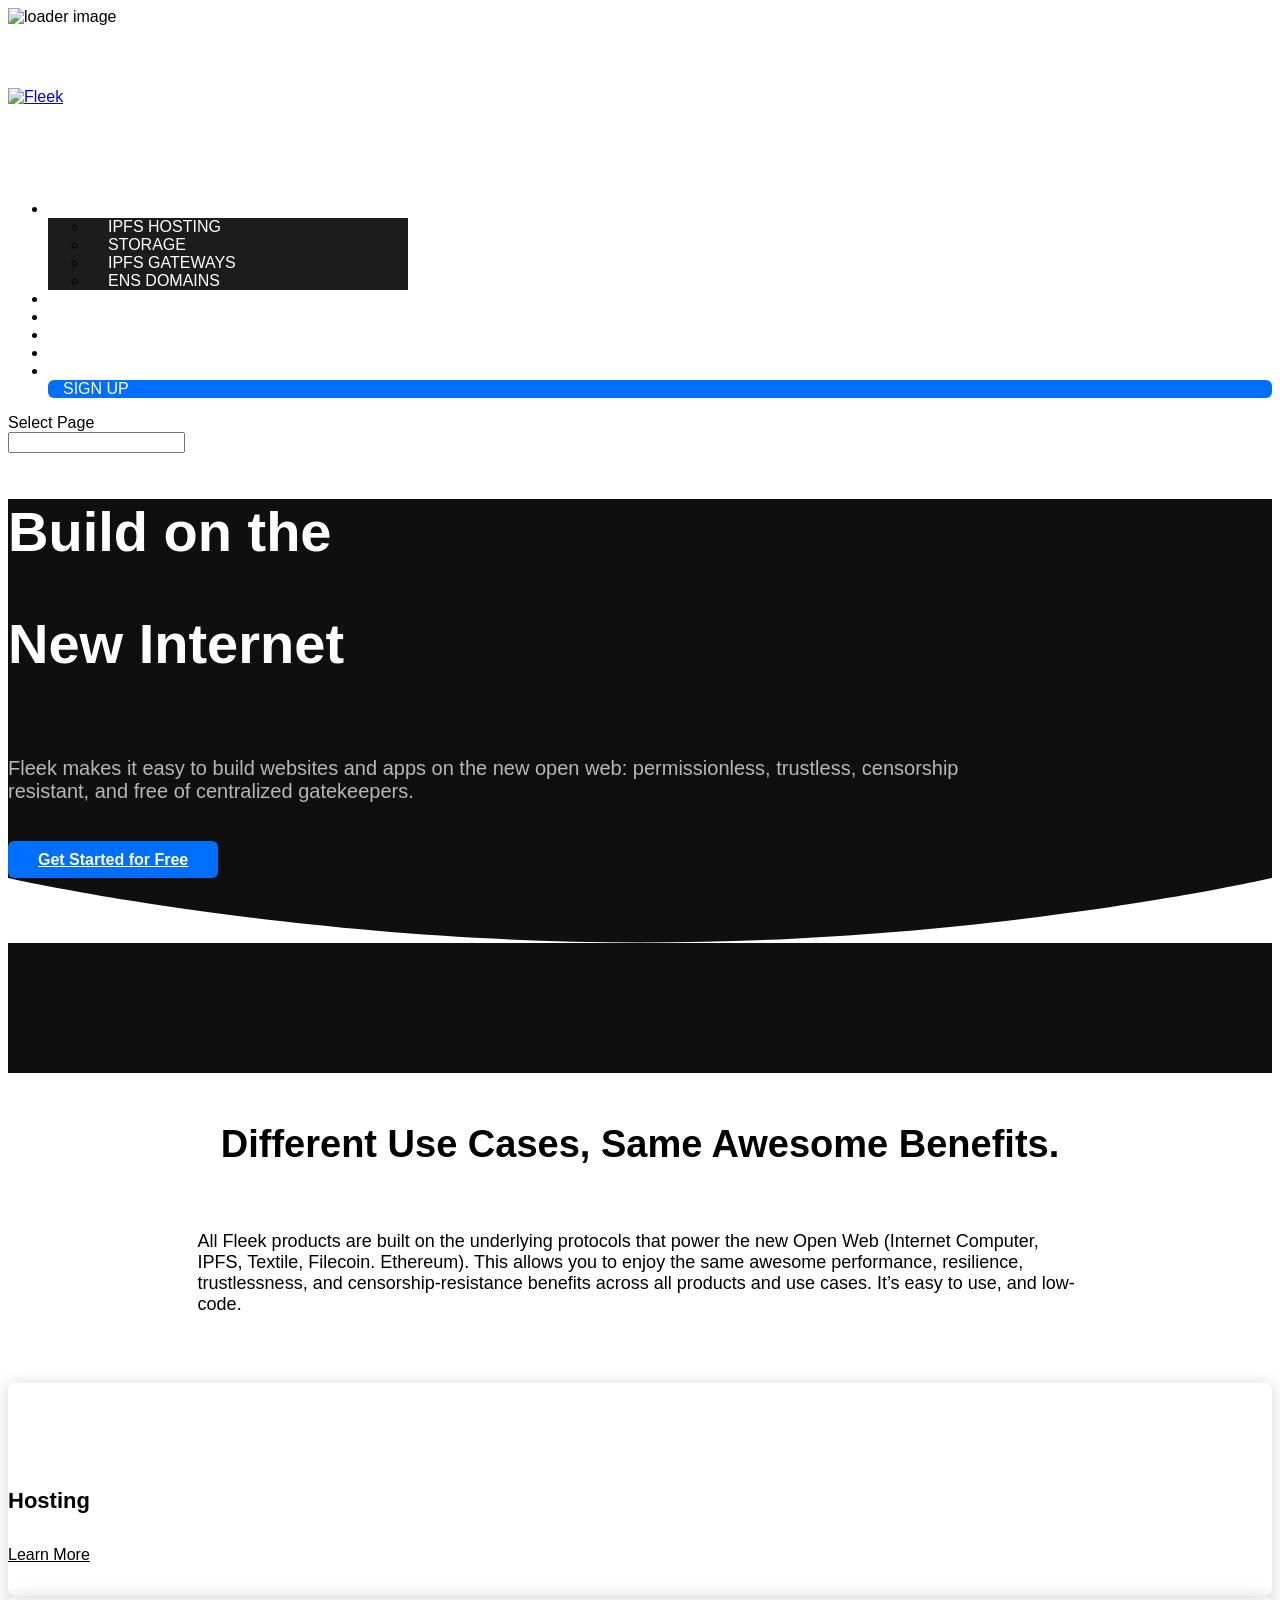
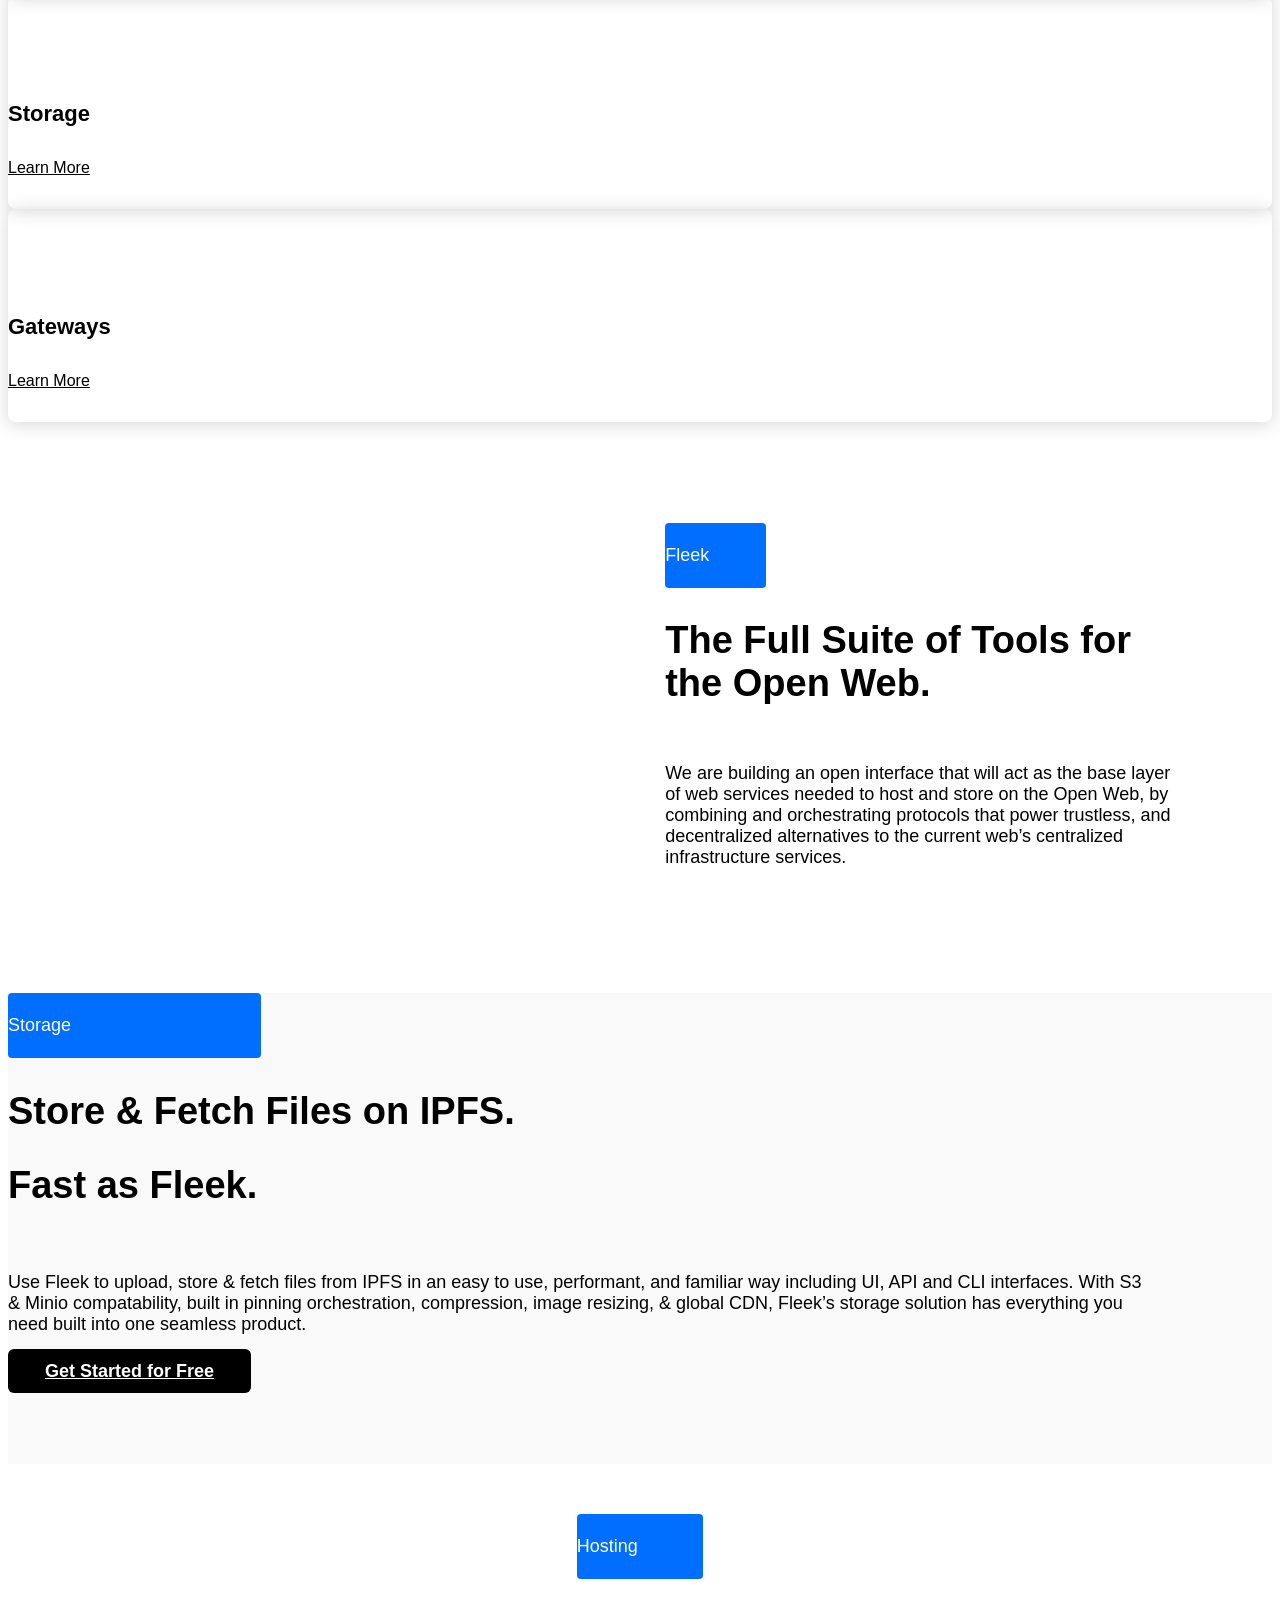
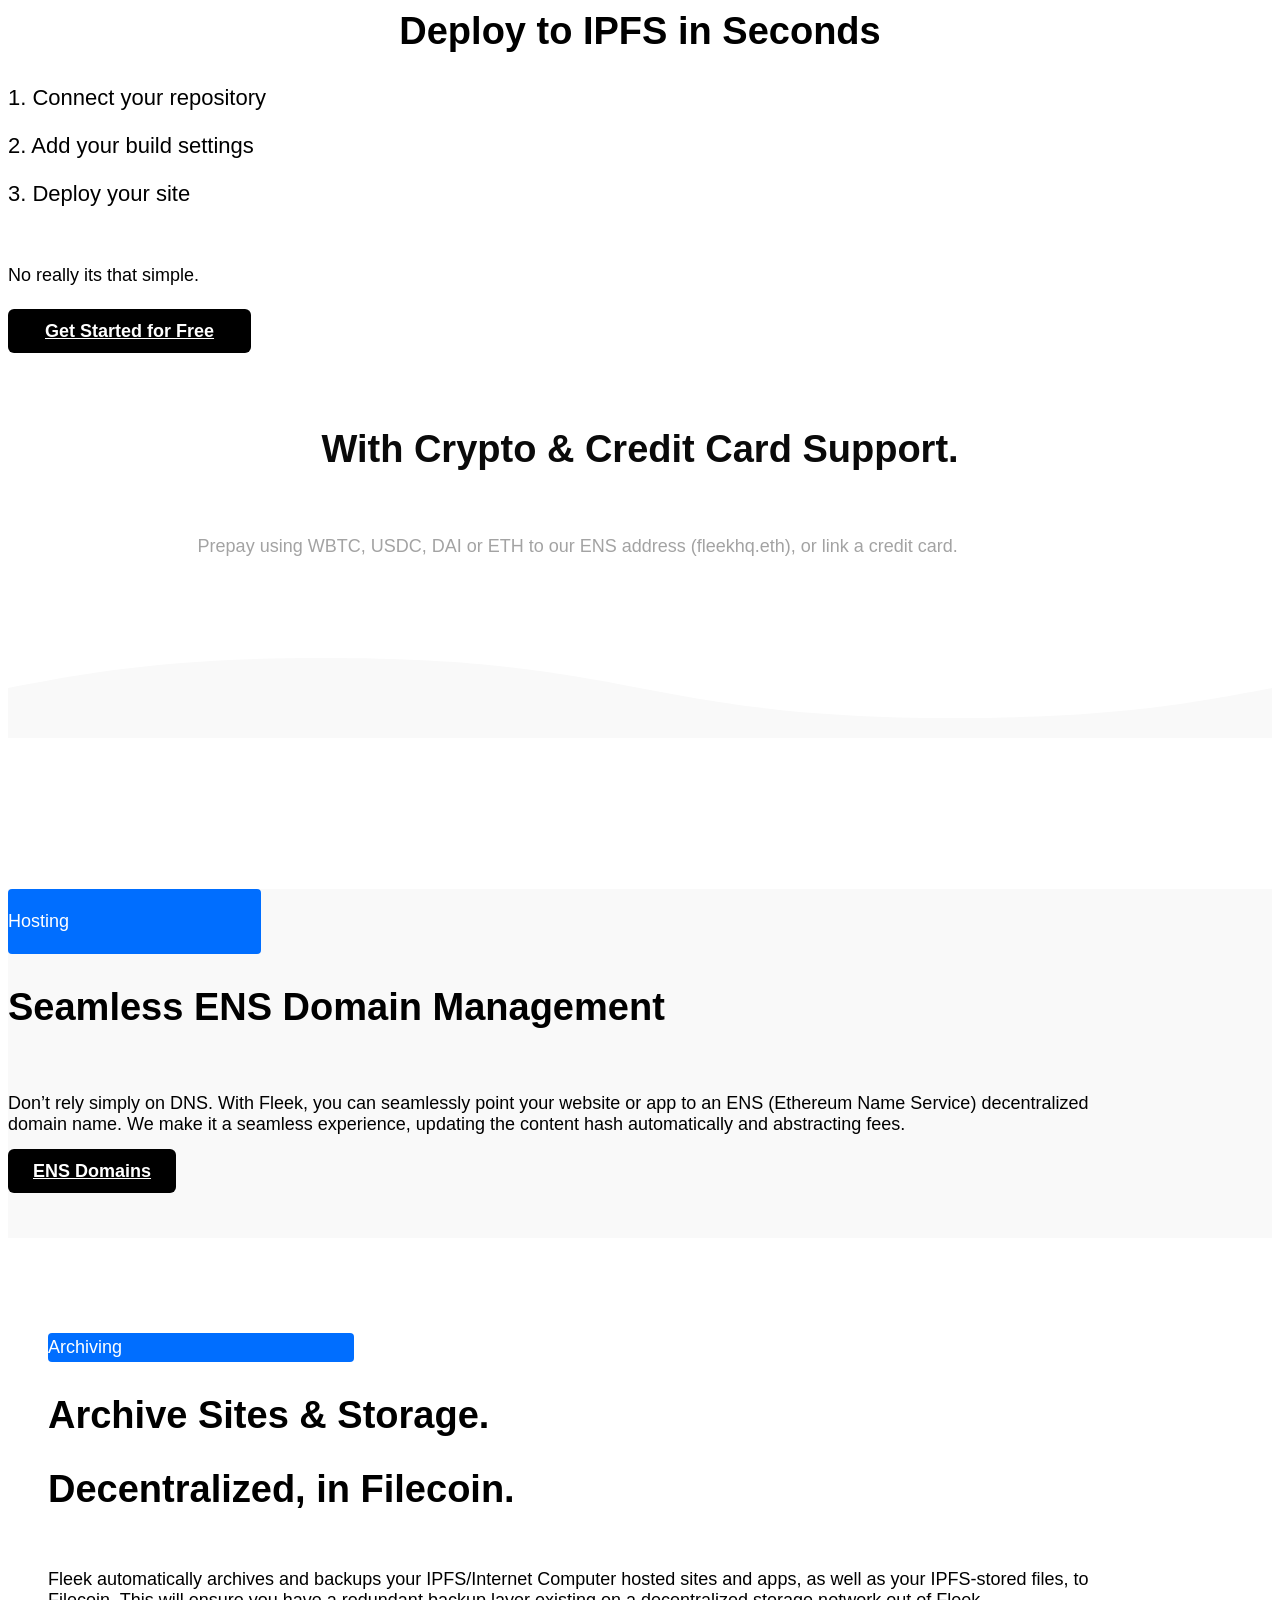
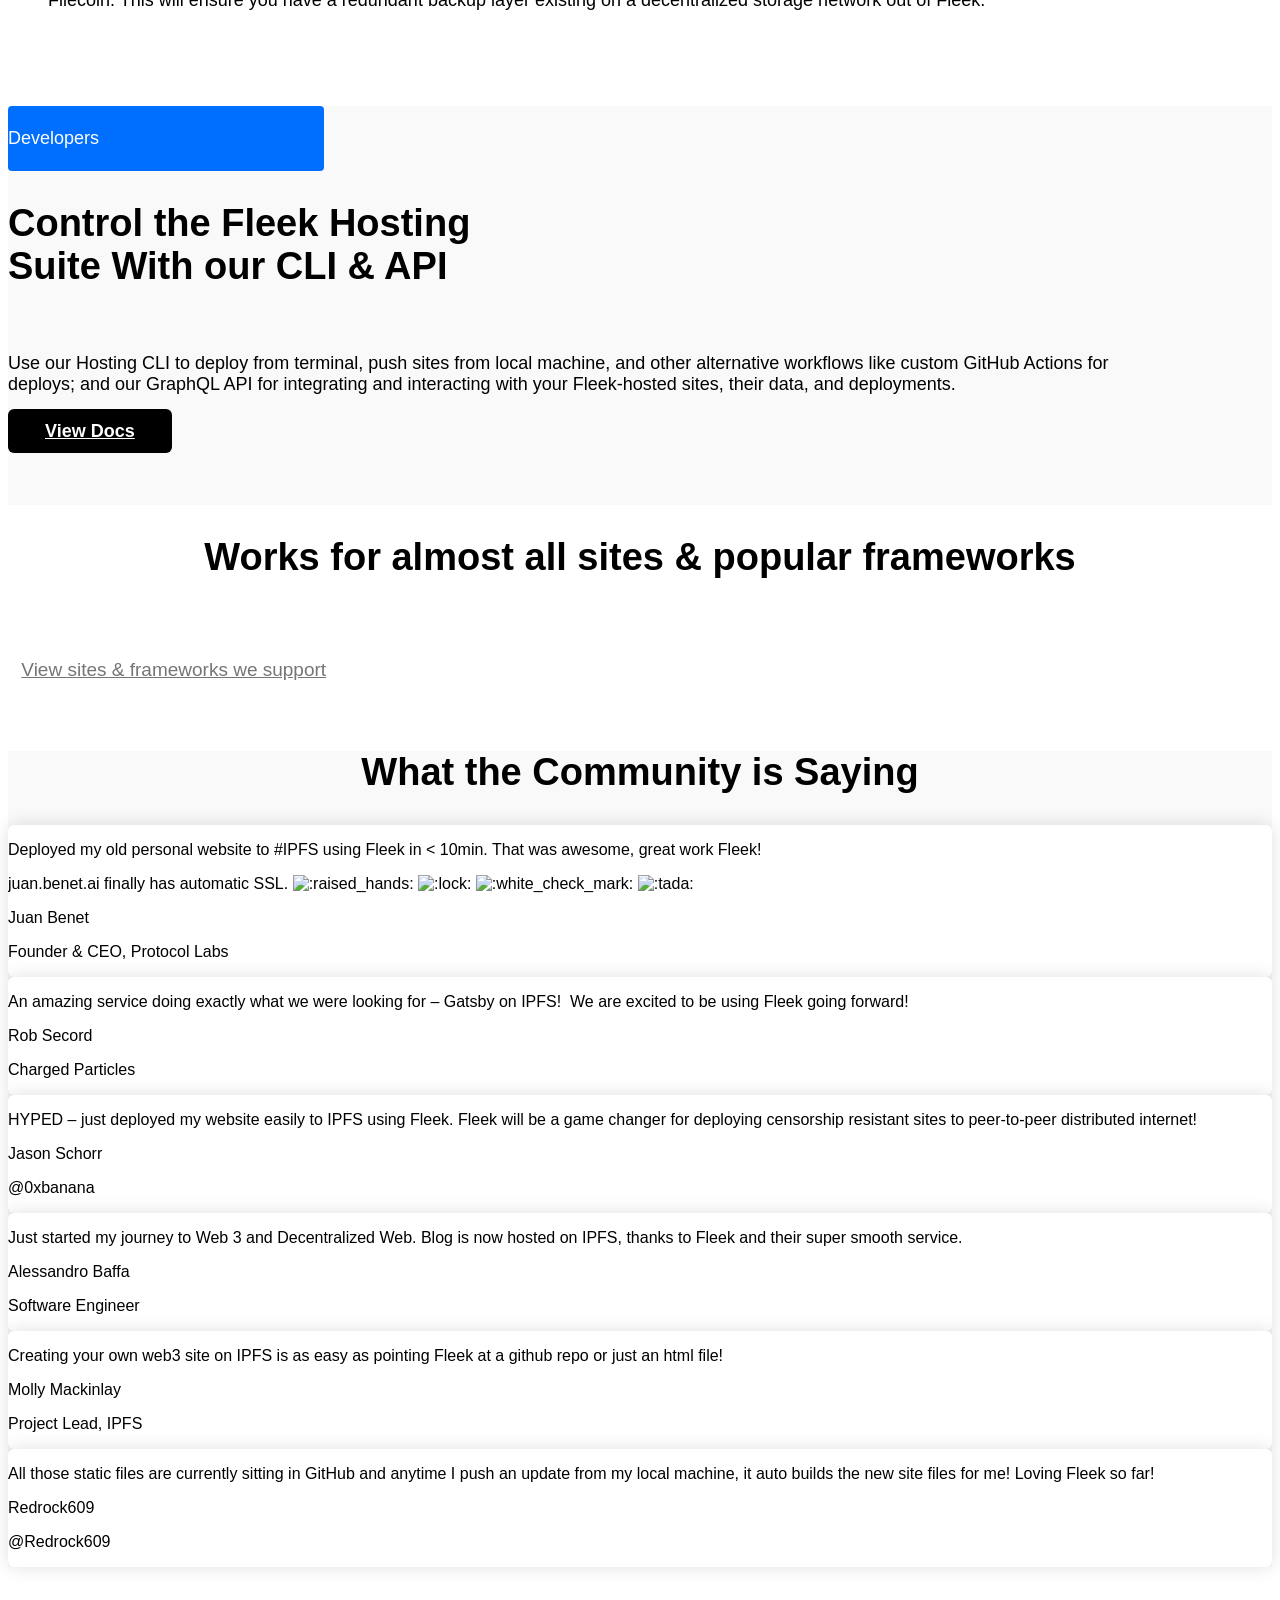
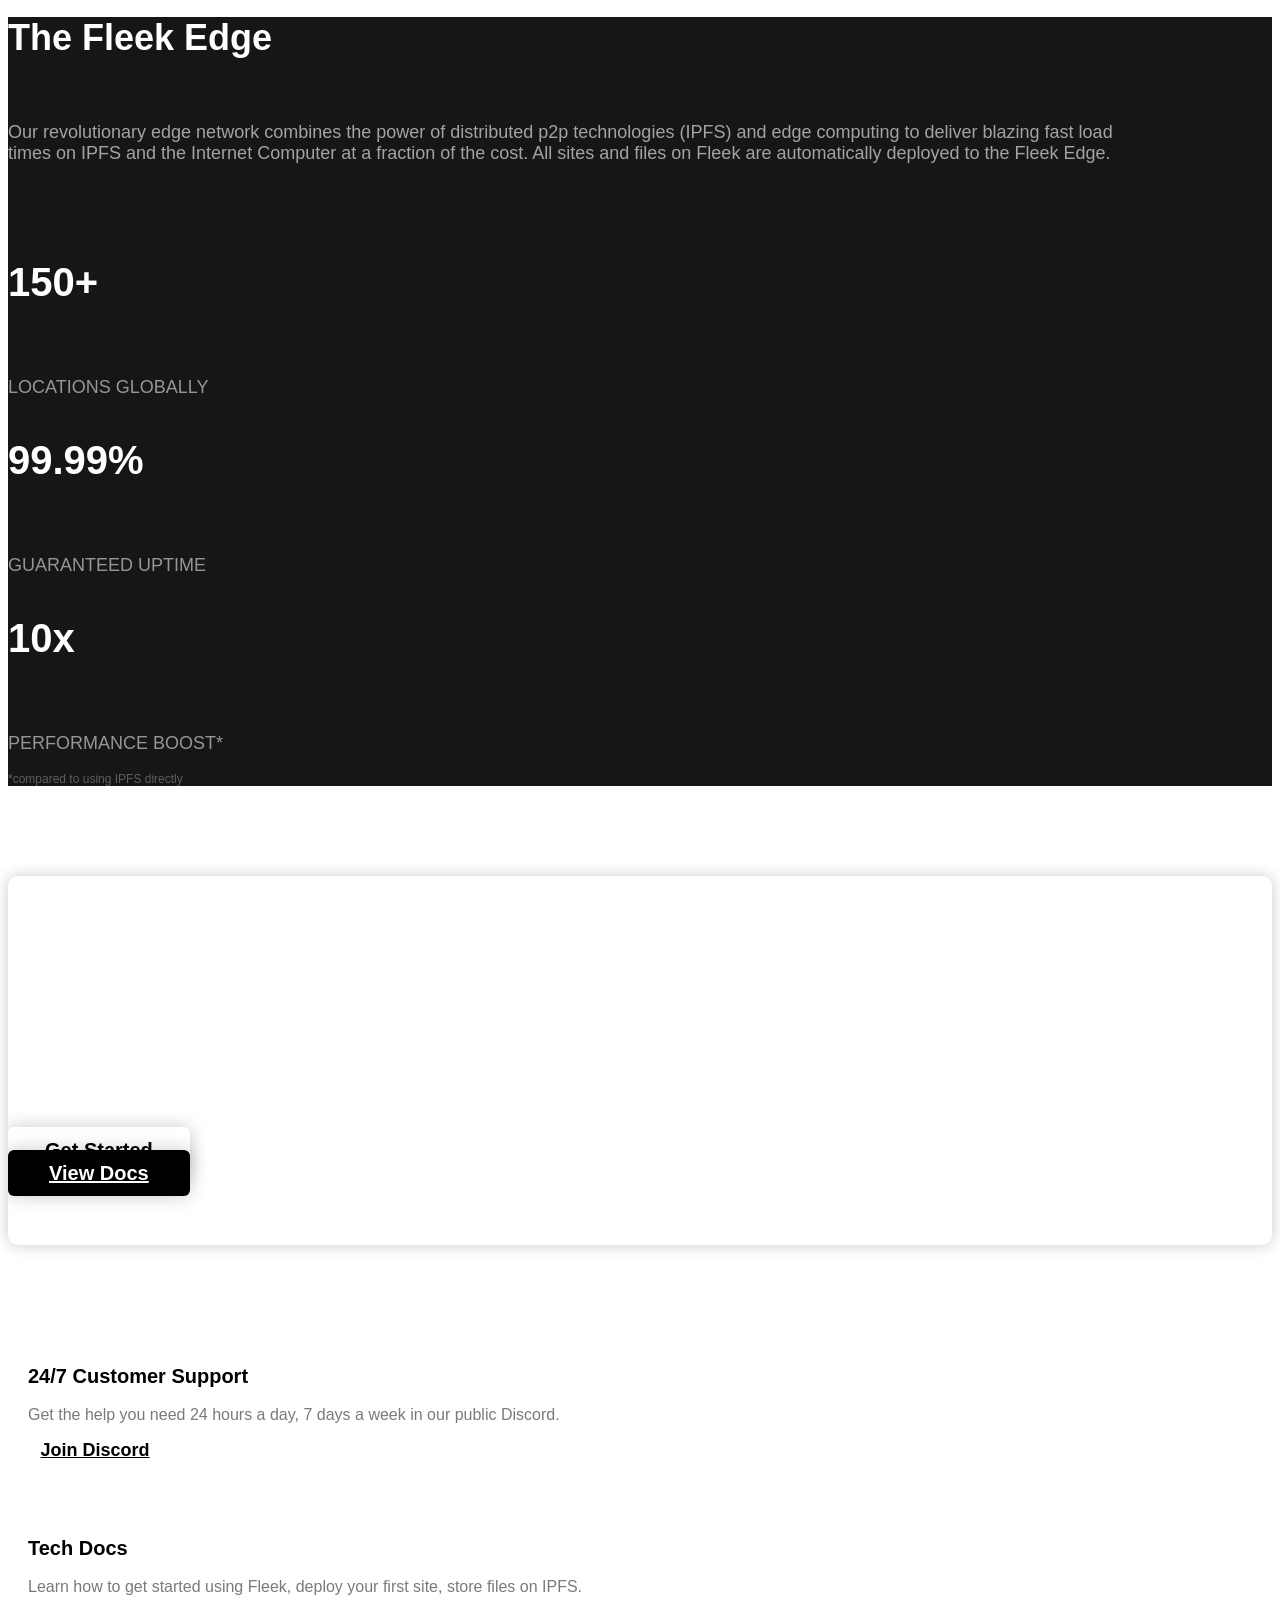
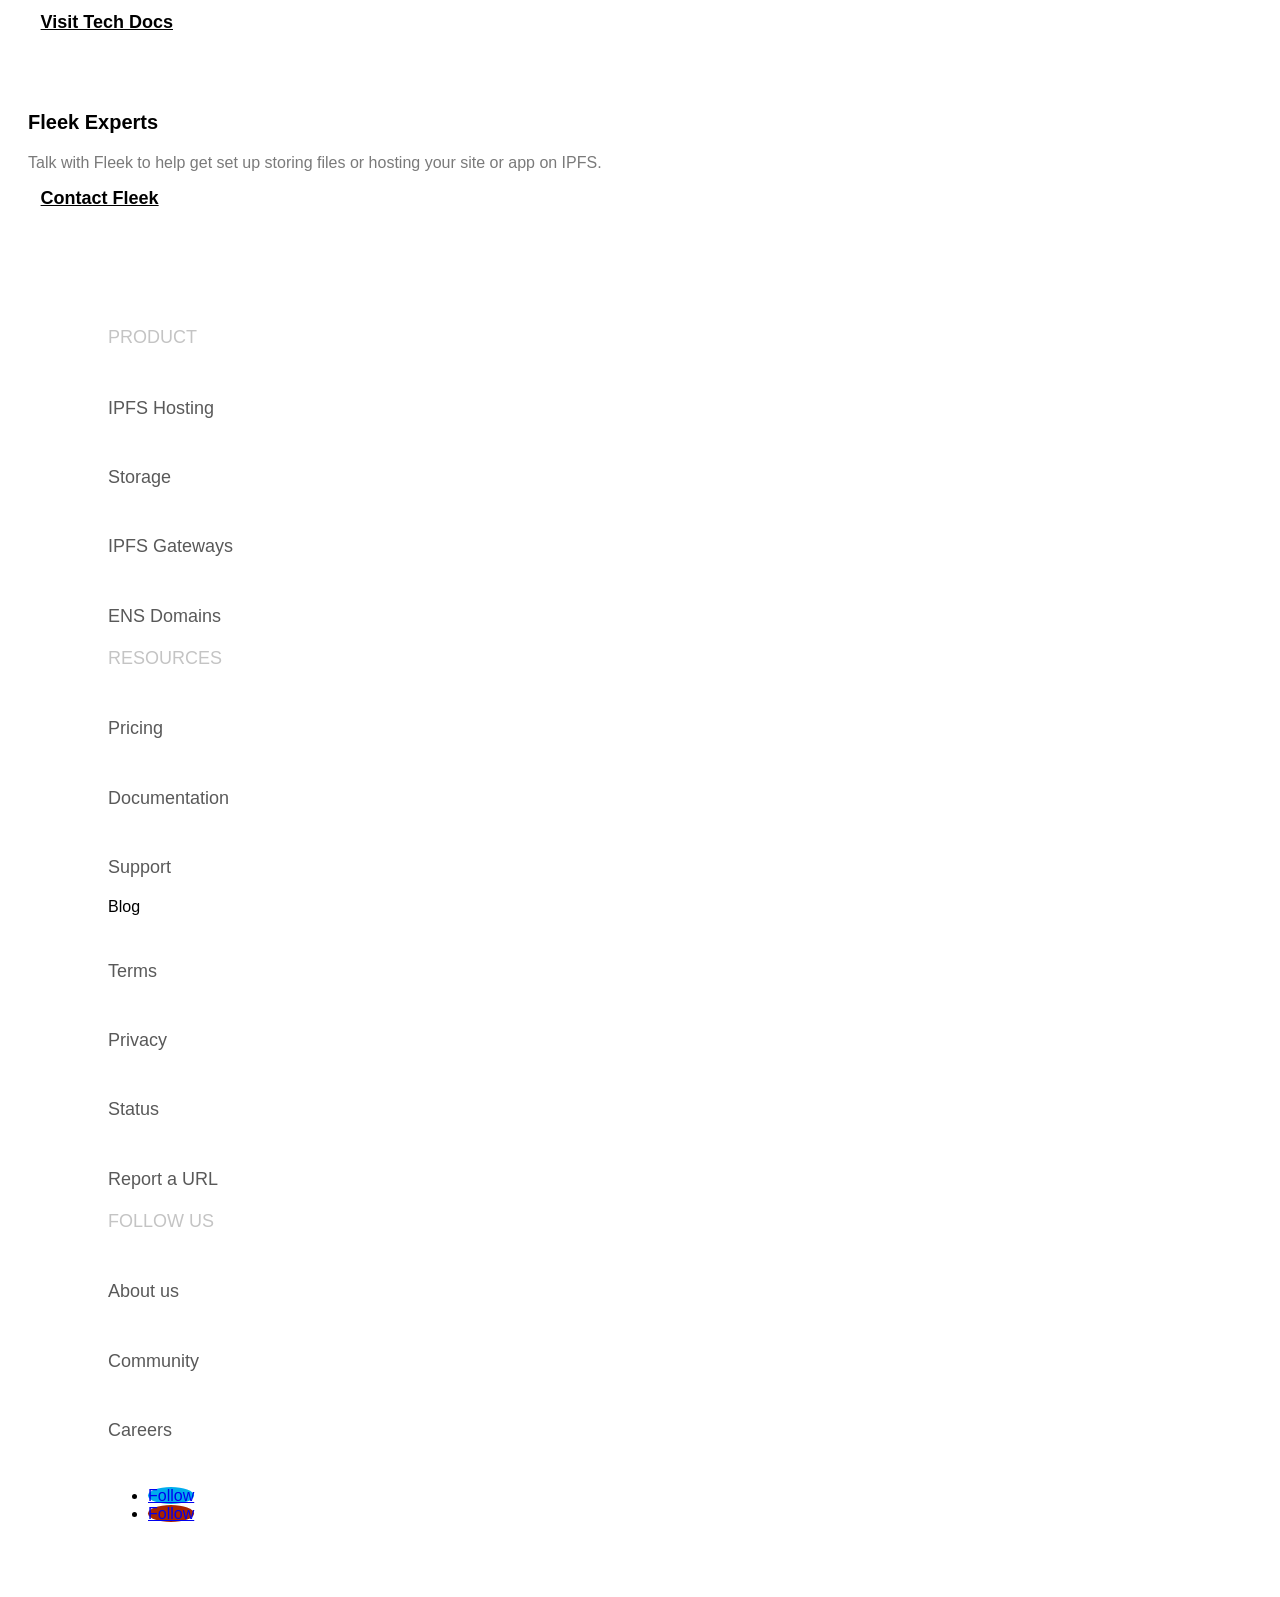
==== commit 38ca7355: "link" ====
--- a/Public/index.html
+++ b/Public/index.html
@@ -13,12 +13,11 @@
 <link rel="apple-touch-icon" href="https://i2.wp.com/terminalco.wpcomstaging.com/wp-content/uploads/2020/03/cropped-favv-copy.png?fit=180%2C180&#038;ssl=1" />
 
 	<script id="diviarea-loader">window.DiviPopupData=window.DiviAreaConfig={"zIndex":1000000,"animateSpeed":400,"triggerClassPrefix":"show-popup-","idAttrib":"data-popup","modalIndicatorClass":"is-modal","blockingIndicatorClass":"is-blocking","defaultShowCloseButton":true,"withCloseClass":"with-close","noCloseClass":"no-close","triggerCloseClass":"close","singletonClass":"single","darkModeClass":"dark","noShadowClass":"no-shadow","altCloseClass":"close-alt","popupSelector":".et_pb_section.popup","initializeOnEvent":"et_pb_after_init_modules","popupWrapperClass":"area-outer-wrap","fullHeightClass":"full-height","openPopupClass":"da-overlay-visible","overlayClass":"da-overlay","exitIndicatorClass":"on-exit","hoverTriggerClass":"on-hover","clickTriggerClass":"on-click","onExitDelay":2000,"notMobileClass":"not-mobile","notTabletClass":"not-tablet","notDesktopClass":"not-desktop","baseContext":"body","activePopupClass":"is-open","closeButtonClass":"da-close","withLoaderClass":"with-loader","debug":false,"ajaxUrl":"https:\/\/terminalco.wpcomstaging.com\/wp-admin\/admin-ajax.php","sys":[]};var divimode_loader=function(){"use strict";!function(t){t.DiviArea=t.DiviPopup={loaded:!1};var n=t.DiviArea,i=n.Hooks={},o={};function r(t,n,i){var r,e,c;if("string"==typeof t)if(o[t]){if(n)if((r=o[t])&&i)for(c=r.length;c--;)(e=r[c]).callback===n&&e.context===i&&(r[c]=!1);else for(c=r.length;c--;)r[c].callback===n&&(r[c]=!1)}else o[t]=[]}function e(t,n,i,r){if("string"==typeof t){var e={callback:n,priority:i,context:r},c=o[t];c?(c.push(e),c=function(t){var n,i,o,r,e=t.length;for(r=1;r<e;r++)for(n=t[r],i=r;i>0;i--)(o=t[i-1]).priority>n.priority&&(t[i]=o,t[i-1]=n);return t}(c)):c=[e],o[t]=c}}function c(t,n,i){"string"==typeof n&&(n=[n]);var r,e,c=[];for(r=0;r<n.length;r++)Array.prototype.push.apply(c,o[n[r]]);for(e=0;e<c.length;e++){var a=void 0;c[e]&&"function"==typeof c[e].callback&&("filter"===t?void 0!==(a=c[e].callback.apply(c[e].context,i))&&(i[0]=a):c[e].callback.apply(c[e].context,i))}if("filter"===t)return i[0]}i.silent=function(){return i},n.removeFilter=i.removeFilter=function(t,n){r(t,n)},n.removeAction=i.removeAction=function(t,n){r(t,n)},n.applyFilters=i.applyFilters=function(t){for(var n=[],i=arguments.length-1;i-- >0;)n[i]=arguments[i+1];return c("filter",t,n)},n.doAction=i.doAction=function(t){for(var n=[],i=arguments.length-1;i-- >0;)n[i]=arguments[i+1];c("action",t,n)},n.addFilter=i.addFilter=function(n,i,o,r){e(n,i,parseInt(o||10,10),r||t)},n.addAction=i.addAction=function(n,i,o,r){e(n,i,parseInt(o||10,10),r||t)},n.addActionOnce=i.addActionOnce=function(n,i,o,c){e(n,i,parseInt(o||10,10),c||t),e(n,(function(){r(n,i)}),1+parseInt(o||10,10),c||t)}}(window);return{}}();
-</script><meta name='robots' content='noindex, nofollow' />
+</script> 
 
 	<!-- This site is optimized with the Yoast SEO Premium plugin v14.0.4 - https://yoast.com/wordpress/plugins/seo/ -->
 	<title>Fleek: Build on the New Internet</title>
 	<meta name="description" content="Fleek is a suite of tools with everything you need to build modern sites and apps on the Open Web and its protocols seamlessly." />
-	<meta name="robots" content="noindex, follow" />
 	<meta property="og:locale" content="en_US" />
 	<meta property="og:type" content="website" />
 	<meta property="og:title" content="Fleek: Build on the New Internet" />
@@ -27,13 +26,13 @@
 	<meta property="og:site_name" content="Fleek" />
 	<meta property="article:publisher" content="https://www.facebook.com/fleekhq" />
 	<meta property="article:modified_time" content="2022-11-30T22:35:49+00:00" />
-	<meta property="og:image" content="https://terminalco.wpcomstaging.com/wp-content/uploads/2020/03/FleekMeta.jpg" />
+	<meta property="og:image" content="https://docs.fleek.co/imgs/FleekMeta.jpg" />
 	<meta property="og:image:width" content="1200" />
 	<meta property="og:image:height" content="628" />
 	<meta name="twitter:card" content="summary_large_image" />
-	<meta name="twitter:creator" content="@FleekHQ" />
-	<meta name="twitter:site" content="@FleekHQ" />
-	<script type="application/ld+json" class="yoast-schema-graph">{"@context":"https://schema.org","@graph":[{"@type":"Organization","@id":"https://terminalco.wpcomstaging.com/#organization","name":"Fleek","url":"https://terminalco.wpcomstaging.com/","sameAs":["https://www.facebook.com/fleekhq","https://www.linkedin.com/company/fleekhq","https://www.youtube.com/channel/UCBzlwYM0JjZpjDZ52-SLUmw","https://twitter.com/FleekHQ"],"logo":{"@type":"ImageObject","@id":"https://terminalco.wpcomstaging.com/#logo","inLanguage":"en-US","url":"https://terminalco.wpcomstaging.com/wp-content/uploads/2020/03/FleekForLight.png","width":1388,"height":612,"caption":"Fleek"},"image":{"@id":"https://terminalco.wpcomstaging.com/#logo"}},{"@type":"WebSite","@id":"https://terminalco.wpcomstaging.com/#website","url":"https://terminalco.wpcomstaging.com/","name":"Fleek","description":"","publisher":{"@id":"https://terminalco.wpcomstaging.com/#organization"},"potentialAction":[{"@type":"SearchAction","target":"https://terminalco.wpcomstaging.com/?s={search_term_string}","query-input":"required name=search_term_string"}],"inLanguage":"en-US"},{"@type":"ImageObject","@id":"https://fleek.co/#primaryimage","inLanguage":"en-US","url":"https://terminalco.wpcomstaging.com/wp-content/uploads/2020/03/1f64c@2x.png","width":44,"height":44},{"@type":"WebPage","@id":"https://fleek.co/#webpage","url":"https://fleek.co/","name":"Fleek: Build on the New Internet","isPartOf":{"@id":"https://terminalco.wpcomstaging.com/#website"},"about":{"@id":"https://terminalco.wpcomstaging.com/#organization"},"primaryImageOfPage":{"@id":"https://fleek.co/#primaryimage"},"datePublished":"2020-06-11T14:09:24+00:00","dateModified":"2022-11-30T22:35:49+00:00","description":"Fleek is a suite of tools with everything you need to build modern sites and apps on the Open Web and its protocols seamlessly.","inLanguage":"en-US","potentialAction":[{"@type":"ReadAction","target":["https://fleek.co/"]}]}]}</script>
+	<meta name="twitter:creator" content="@Fleekxyz" />
+	<meta name="twitter:site" content="@fleekxyz" />
+	<script type="application/ld+json" class="yoast-schema-graph">{"@context":"https://schema.org","@graph":[{"@type":"Organization","@id":"https://terminalco.wpcomstaging.com/#organization","name":"Fleek","url":"https://terminalco.wpcomstaging.com/","sameAs":["https://www.facebook.com/fleekhq","https://www.linkedin.com/company/fleekhq","https://www.youtube.com/channel/UCBzlwYM0JjZpjDZ52-SLUmw","https://twitter.com/fleekxyz"],"logo":{"@type":"ImageObject","@id":"https://terminalco.wpcomstaging.com/#logo","inLanguage":"en-US","url":"https://terminalco.wpcomstaging.com/wp-content/uploads/2020/03/FleekForLight.png","width":1388,"height":612,"caption":"Fleek"},"image":{"@id":"https://terminalco.wpcomstaging.com/#logo"}},{"@type":"WebSite","@id":"https://terminalco.wpcomstaging.com/#website","url":"https://terminalco.wpcomstaging.com/","name":"Fleek","description":"","publisher":{"@id":"https://terminalco.wpcomstaging.com/#organization"},"potentialAction":[{"@type":"SearchAction","target":"https://terminalco.wpcomstaging.com/?s={search_term_string}","query-input":"required name=search_term_string"}],"inLanguage":"en-US"},{"@type":"ImageObject","@id":"https://fleek.co/#primaryimage","inLanguage":"en-US","url":"https://terminalco.wpcomstaging.com/wp-content/uploads/2020/03/1f64c@2x.png","width":44,"height":44},{"@type":"WebPage","@id":"https://fleek.co/#webpage","url":"https://fleek.co/","name":"Fleek: Build on the New Internet","isPartOf":{"@id":"https://terminalco.wpcomstaging.com/#website"},"about":{"@id":"https://terminalco.wpcomstaging.com/#organization"},"primaryImageOfPage":{"@id":"https://fleek.co/#primaryimage"},"datePublished":"2020-06-11T14:09:24+00:00","dateModified":"2022-11-30T22:35:49+00:00","description":"Fleek is a suite of tools with everything you need to build modern sites and apps on the Open Web and its protocols seamlessly.","inLanguage":"en-US","potentialAction":[{"@type":"ReadAction","target":["https://fleek.co/"]}]}]}</script>
 	<!-- / Yoast SEO Premium plugin. -->
 
 
@@ -76,7 +75,7 @@
 <script src='https://terminalco.wpcomstaging.com/wp-includes/js/jquery/jquery.min.js?ver=3.6.1' id='jquery-core-js'></script>
 <script type='text/javascript'  src='https://terminalco.wpcomstaging.com/wp-includes/js/jquery/jquery-migrate.min.js?m=1605690366'></script>
 <script id='simple-banner-script-js-before'>
-const simpleBannerScriptParams = {"version":"2.12.2","hide_simple_banner":"no","simple_banner_position":"","header_margin":"","header_padding":"","simple_banner_text":"\u26a1 We just announced our $25M Series A raise to build the future of decentralized hosting, storage, and delivery. Read more <a href=\"https:\/\/blog.fleek.co\/posts\/introducing-fleek-network-and-fleek-xyz\" target=\"_blank\" rel=\"noopener noreferrer\">here.<\/a> \u26a1","pro_version_enabled":"","disabled_on_current_page":false,"debug_mode":"","id":9248,"disabled_pages_array":[],"is_current_page_a_post":false,"disabled_on_posts":"","simple_banner_font_size":"","simple_banner_color":"#4a4a4a","simple_banner_text_color":"#ffffff","simple_banner_link_color":"#006EFF","simple_banner_close_color":"","simple_banner_custom_css":"width: 100%;\r\ntext-align: center;\r\nz-index: 999999;\r\nposition: relative;\r\ndisplay: block;","simple_banner_scrolling_custom_css":"","simple_banner_text_custom_css":"","simple_banner_button_css":"","site_custom_css":"","keep_site_custom_css":"","site_custom_js":"","keep_site_custom_js":"","wp_body_open_enabled":"","wp_body_open":true,"close_button_enabled":"","close_button_expiration":"","close_button_cookie_set":false}
+const simpleBannerScriptParams = {"version":"2.12.2","hide_simple_banner":"no","simple_banner_position":"","header_margin":"","header_padding":"","simple_banner_text":"\u26a1 We've updated our milestones and roadmap for Fleek.xyz's V1, with new features and timelines! Read more <a href=\"https:\/\/blog.fleek.xyz\/post\/fleek-platform-update\" target=\"_blank\" rel=\"noopener noreferrer\">here.<\/a> \u26a1","pro_version_enabled":"","disabled_on_current_page":false,"debug_mode":"","id":9425,"disabled_pages_array":[],"is_current_page_a_post":false,"disabled_on_posts":"","simple_banner_font_size":"","simple_banner_color":"#4a4a4a","simple_banner_text_color":"#ffffff","simple_banner_link_color":"#006EFF","simple_banner_close_color":"","simple_banner_custom_css":"width: 100%;\r\ntext-align: center;\r\nz-index: 999999;\r\nposition: relative;\r\ndisplay: block;","simple_banner_scrolling_custom_css":"","simple_banner_text_custom_css":"","simple_banner_button_css":"","site_custom_css":"","keep_site_custom_css":"","site_custom_js":"","keep_site_custom_js":"","wp_body_open_enabled":"","wp_body_open":true,"close_button_enabled":"","close_button_expiration":"","close_button_cookie_set":false}
 </script>
 <script src='https://terminalco.wpcomstaging.com/wp-content/plugins/simple-banner/simple-banner.js?ver=2.12.2' id='simple-banner-script-js'></script>
 <script type='text/javascript'  src='https://terminalco.wpcomstaging.com/wp-content/plugins/the-preloader/js/preloader-script.js?m=1669603440'></script>
@@ -107,128 +106,128 @@
 <link rel='shortlink' href='https://wp.me/PbeZS8-2pa' />
 <link rel="alternate" type="application/json+oembed" href="https://terminalco.wpcomstaging.com/wp-json/oembed/1.0/embed?url=https%3A%2F%2Fterminalco.wpcomstaging.com%2F" />
 <link rel="alternate" type="text/xml+oembed" href="https://terminalco.wpcomstaging.com/wp-json/oembed/1.0/embed?url=https%3A%2F%2Fterminalco.wpcomstaging.com%2F&#038;format=xml" />
-<style>#bbpreloading{display:none !important;}.bbpreloading{display:none;}</style><!-- Loader Preloader --><div id="bbpreloading" class="bbpreloading"><div class="spinner"></div><div class="random-quote">I am Loader!</div></div><style type="text/css">
-
-
-
-
-
-.spinner {	width: 50px;
-	height: 50px;
-	border: 5px solid #f2f2f2;
-	border-top: 5px solid #222;
-
-	border-radius: 100%;
-	position: absolute;
-	top: 0;
-	bottom: 0;
-	left: 0;
-	right: 0;
-	margin: auto;
-	animation: spin 1s infinite cubic-bezier(0, 0, 0, 0);
-	z-index: 100000;
-}
-
-@keyframes spin {
-	from {
-		transform: rotate(0deg);
-	}
-	to {
-		transform: rotate(360deg);
-	}
-}
-
-
-
-
-
-
-.bbpreloading {
-	height: 100vh;
-	width: 100vw;
-	background:#fff;
-	position: fixed;
-	left: 0;
-	top: 0;
-	opacity: 1;
-	z-index: 100000;
-}
-
-.hidepreloader {
-	visibility: hidden !important;
-	opacity: 0 !important;
-	transition: 1s;
-}
-
-
-.random-quote {
-    display: block;
-    position: absolute;
-    bottom: 10%;
-    margin: 0;
-    color:#222;
-    text-align: center;
-    width: 100%;
-    padding-left: 20px;
-    padding-right: 20px;
-    font-size: 20px;
-}
-
-.loader-image {
-  display: block;
-  margin: auto;
-  padding-top: calc(55vh - 50px);
-  width: 50px;
-}
-
-.loader-img-ani{
-    animation: loaderani-img 1s infinite;
-    width: 50px;
-}
-
-
-
-
-
-
-
-
-
-
-
-
-
-</style>
-
-<style type="text/css">.simple-banner{background:#4a4a4a;}</style><style type="text/css">.simple-banner .simple-banner-text{color:#ffffff;}</style><style type="text/css">.simple-banner .simple-banner-text a{color:#006EFF;}</style><style type="text/css">.simple-banner{width: 100%;
-text-align: center;
-z-index: 999999;
-position: relative;
-display: block;}</style><style id="simple-banner-site-custom-css-dummy" type="text/css"></style><script id="simple-banner-site-custom-js-dummy" type="text/javascript"></script>    	<style type="text/css">
-			#wptime-plugin-preloader{
-				position: fixed;
-				top: 0;
-			 	left: 0;
-			 	right: 0;
-			 	bottom: 0;
-				background:url(https://terminalco.wpcomstaging.com/wp-content/uploads/2020/03/FleekIconColor.png) no-repeat #171717 50%;
-				-moz-background-size:100px 158px;
-				-o-background-size:100px 158px;
-				-webkit-background-size:100px 158px;
-				background-size:100px 158px;
-				z-index: 99998;
-				width:100%;
-				height:100%;
-			}
-		</style>
-
-		<noscript>
-    		<style type="text/css">
-        		#wptime-plugin-preloader{
-        			display:none !important;
-        		}
-    		</style>
-		</noscript>
+<style>#bbpreloading{display:none !important;}.bbpreloading{display:none;}</style><!-- Loader Preloader --><div id="bbpreloading" class="bbpreloading"><div class="spinner"></div><div class="random-quote">I am Loader!</div></div><style type="text/css">
+
+
+
+
+
+.spinner {	width: 50px;
+	height: 50px;
+	border: 5px solid #f2f2f2;
+	border-top: 5px solid #222;
+
+	border-radius: 100%;
+	position: absolute;
+	top: 0;
+	bottom: 0;
+	left: 0;
+	right: 0;
+	margin: auto;
+	animation: spin 1s infinite cubic-bezier(0, 0, 0, 0);
+	z-index: 100000;
+}
+
+@keyframes spin {
+	from {
+		transform: rotate(0deg);
+	}
+	to {
+		transform: rotate(360deg);
+	}
+}
+
+
+
+
+
+
+.bbpreloading {
+	height: 100vh;
+	width: 100vw;
+	background:#fff;
+	position: fixed;
+	left: 0;
+	top: 0;
+	opacity: 1;
+	z-index: 100000;
+}
+
+.hidepreloader {
+	visibility: hidden !important;
+	opacity: 0 !important;
+	transition: 1s;
+}
+
+
+.random-quote {
+    display: block;
+    position: absolute;
+    bottom: 10%;
+    margin: 0;
+    color:#222;
+    text-align: center;
+    width: 100%;
+    padding-left: 20px;
+    padding-right: 20px;
+    font-size: 20px;
+}
+
+.loader-image {
+  display: block;
+  margin: auto;
+  padding-top: calc(55vh - 50px);
+  width: 50px;
+}
+
+.loader-img-ani{
+    animation: loaderani-img 1s infinite;
+    width: 50px;
+}
+
+
+
+
+
+
+
+
+
+
+
+
+
+</style>
+
+<style type="text/css">.simple-banner{background:#006EFF;}</style><style type="text/css">.simple-banner .simple-banner-text{color:#ffffff;}</style><style type="text/css">.simple-banner .simple-banner-text a{color:#ffffff;text-decoration: underline;}</style><style type="text/css">.simple-banner{width: 100%;
+text-align: center;
+z-index: 999999;
+position: relative;
+display: block;}</style><style id="simple-banner-site-custom-css-dummy" type="text/css"></style><script id="simple-banner-site-custom-js-dummy" type="text/javascript"></script>    	<style type="text/css">
+			#wptime-plugin-preloader{
+				position: fixed;
+				top: 0;
+			 	left: 0;
+			 	right: 0;
+			 	bottom: 0;
+				background:url(https://terminalco.wpcomstaging.com/wp-content/uploads/2020/03/FleekIconColor.png) no-repeat #171717 50%;
+				-moz-background-size:100px 158px;
+				-o-background-size:100px 158px;
+				-webkit-background-size:100px 158px;
+				background-size:100px 158px;
+				z-index: 99998;
+				width:100%;
+				height:100%;
+			}
+		</style>
+
+		<noscript>
+    		<style type="text/css">
+        		#wptime-plugin-preloader{
+        			display:none !important;
+        		}
+    		</style>
+		</noscript>
     	<style>img#wpstats{display:none}</style>
 		<link rel="preload" href="https://terminalco.wpcomstaging.com/wp-content/plugins/bloom/core/admin/fonts/modules.ttf" as="font" crossorigin="anonymous"><link rel="apple-touch-icon" sizes="114x114" href="/wp-content/uploads/fbrfg/apple-touch-icon.png">
 <link rel="icon" type="image/png" sizes="32x32" href="/wp-content/uploads/fbrfg/favicon-32x32.png">
@@ -237,10 +236,10 @@
 <link rel="shortcut icon" href="/wp-content/uploads/fbrfg/favicon.ico">
 <meta name="msapplication-TileColor" content="#da532c">
 <meta name="msapplication-config" content="/wp-content/uploads/fbrfg/browserconfig.xml">
-<meta name="theme-color" content="#ffffff"><meta name="viewport" content="width=device-width, initial-scale=1.0, maximum-scale=1.0, user-scalable=0" /><!-- There is no amphtml version available for this URL. --><script type="text/javascript">
-jQuery( document ).ready(function() {
-jQuery('.logo_container a').attr('href','/');
-});
+<meta name="theme-color" content="#ffffff"><meta name="viewport" content="width=device-width, initial-scale=1.0, maximum-scale=1.0, user-scalable=0" /><!-- There is no amphtml version available for this URL. --><script type="text/javascript">
+jQuery( document ).ready(function() {
+jQuery('.logo_container a').attr('href','/');
+});
 </script><link rel="icon" href="https://terminalco.wpcomstaging.com/wp-content/uploads/2021/10/cropped-site-fleek-32x32.png" sizes="32x32" />
 <link rel="icon" href="https://terminalco.wpcomstaging.com/wp-content/uploads/2021/10/cropped-site-fleek-192x192.png" sizes="192x192" />
 <link rel="apple-touch-icon" href="https://terminalco.wpcomstaging.com/wp-content/uploads/2021/10/cropped-site-fleek-180x180.png" />
@@ -261,7 +260,7 @@
 </style><style id="et-divi-customizer-global-cached-inline-styles">#main-header,#main-header .nav li ul,.et-search-form,#main-header .et_mobile_menu{background-color:rgba(255,255,255,0)}#main-header .nav li ul{background-color:#1c1c1c}.nav li ul{border-color:#ffffff}.et_header_style_centered .mobile_nav .select_page,.et_header_style_split .mobile_nav .select_page,.et_nav_text_color_light #top-menu>li>a,.et_nav_text_color_dark #top-menu>li>a,#top-menu a,.et_mobile_menu li a,.et_nav_text_color_light .et_mobile_menu li a,.et_nav_text_color_dark .et_mobile_menu li a,#et_search_icon:before,.et_search_form_container input,span.et_close_search_field:after,#et-top-navigation .et-cart-info{color:#ffffff}.et_search_form_container input::-moz-placeholder{color:#ffffff}.et_search_form_container input::-webkit-input-placeholder{color:#ffffff}.et_search_form_container input:-ms-input-placeholder{color:#ffffff}#top-menu li a{font-size:16px}body.et_vertical_nav .container.et_search_form_container .et-search-form input{font-size:16px!important}#top-menu li a,.et_search_form_container input{font-weight:normal;font-style:normal;text-transform:uppercase;text-decoration:none}.et_search_form_container input::-moz-placeholder{font-weight:normal;font-style:normal;text-transform:uppercase;text-decoration:none}.et_search_form_container input::-webkit-input-placeholder{font-weight:normal;font-style:normal;text-transform:uppercase;text-decoration:none}.et_search_form_container input:-ms-input-placeholder{font-weight:normal;font-style:normal;text-transform:uppercase;text-decoration:none}#top-menu li.current-menu-ancestor>a,#top-menu li.current-menu-item>a,.et_color_scheme_red #top-menu li.current-menu-ancestor>a,.et_color_scheme_red #top-menu li.current-menu-item>a,.et_color_scheme_pink #top-menu li.current-menu-ancestor>a,.et_color_scheme_pink #top-menu li.current-menu-item>a,.et_color_scheme_orange #top-menu li.current-menu-ancestor>a,.et_color_scheme_orange #top-menu li.current-menu-item>a,.et_color_scheme_green #top-menu li.current-menu-ancestor>a,.et_color_scheme_green #top-menu li.current-menu-item>a{color:#ffffff}#footer-widgets .footer-widget a,#footer-widgets .footer-widget li a,#footer-widgets .footer-widget li a:hover{color:#ffffff}.footer-widget{color:#ffffff}.footer-widget .et_pb_widget div,.footer-widget .et_pb_widget ul,.footer-widget .et_pb_widget ol,.footer-widget .et_pb_widget label{line-height:1.7em}#et-footer-nav .bottom-nav li.current-menu-item a{color:#2ea3f2}#main-header{box-shadow:none}body .et_pb_button,.woocommerce a.button.alt,.woocommerce-page a.button.alt,.woocommerce button.button.alt,.woocommerce button.button.alt.disabled,.woocommerce-page button.button.alt,.woocommerce-page button.button.alt.disabled,.woocommerce input.button.alt,.woocommerce-page input.button.alt,.woocommerce #respond input#submit.alt,.woocommerce-page #respond input#submit.alt,.woocommerce #content input.button.alt,.woocommerce-page #content input.button.alt,.woocommerce a.button,.woocommerce-page a.button,.woocommerce button.button,.woocommerce-page button.button,.woocommerce input.button,.woocommerce-page input.button,.woocommerce #respond input#submit,.woocommerce-page #respond input#submit,.woocommerce #content input.button,.woocommerce-page #content input.button,.woocommerce-message a.button.wc-forward{}body.et_pb_button_helper_class .et_pb_button,body.et_pb_button_helper_class .et_pb_module.et_pb_button,.woocommerce.et_pb_button_helper_class a.button.alt,.woocommerce-page.et_pb_button_helper_class a.button.alt,.woocommerce.et_pb_button_helper_class button.button.alt,.woocommerce.et_pb_button_helper_class button.button.alt.disabled,.woocommerce-page.et_pb_button_helper_class button.button.alt,.woocommerce-page.et_pb_button_helper_class button.button.alt.disabled,.woocommerce.et_pb_button_helper_class input.button.alt,.woocommerce-page.et_pb_button_helper_class input.button.alt,.woocommerce.et_pb_button_helper_class #respond input#submit.alt,.woocommerce-page.et_pb_button_helper_class #respond input#submit.alt,.woocommerce.et_pb_button_helper_class #content input.button.alt,.woocommerce-page.et_pb_button_helper_class #content input.button.alt,.woocommerce.et_pb_button_helper_class a.button,.woocommerce-page.et_pb_button_helper_class a.button,.woocommerce.et_pb_button_helper_class button.button,.woocommerce-page.et_pb_button_helper_class button.button,.woocommerce.et_pb_button_helper_class input.button,.woocommerce-page.et_pb_button_helper_class input.button,.woocommerce.et_pb_button_helper_class #respond input#submit,.woocommerce-page.et_pb_button_helper_class #respond input#submit,.woocommerce.et_pb_button_helper_class #content input.button,.woocommerce-page.et_pb_button_helper_class #content input.button{color:#ffffff}body .et_pb_button:hover,.woocommerce a.button.alt:hover,.woocommerce-page a.button.alt:hover,.woocommerce button.button.alt:hover,.woocommerce button.button.alt.disabled:hover,.woocommerce-page button.button.alt:hover,.woocommerce-page button.button.alt.disabled:hover,.woocommerce input.button.alt:hover,.woocommerce-page input.button.alt:hover,.woocommerce #respond input#submit.alt:hover,.woocommerce-page #respond input#submit.alt:hover,.woocommerce #content input.button.alt:hover,.woocommerce-page #content input.button.alt:hover,.woocommerce a.button:hover,.woocommerce-page a.button:hover,.woocommerce button.button:hover,.woocommerce-page button.button:hover,.woocommerce input.button:hover,.woocommerce-page input.button:hover,.woocommerce #respond input#submit:hover,.woocommerce-page #respond input#submit:hover,.woocommerce #content input.button:hover,.woocommerce-page #content input.button:hover{color:#ffffff!important;border-radius:0px}@media only screen and (min-width:981px){.footer-widget h4{font-size:20px}.et_header_style_left #et-top-navigation,.et_header_style_split #et-top-navigation{padding:78px 0 0 0}.et_header_style_left #et-top-navigation nav>ul>li>a,.et_header_style_split #et-top-navigation nav>ul>li>a{padding-bottom:78px}.et_header_style_split .centered-inline-logo-wrap{width:155px;margin:-155px 0}.et_header_style_split .centered-inline-logo-wrap #logo{max-height:155px}.et_pb_svg_logo.et_header_style_split .centered-inline-logo-wrap #logo{height:155px}.et_header_style_centered #top-menu>li>a{padding-bottom:28px}.et_header_style_slide #et-top-navigation,.et_header_style_fullscreen #et-top-navigation{padding:69px 0 69px 0!important}.et_header_style_centered #main-header .logo_container{height:155px}.et_header_style_centered.et_hide_primary_logo #main-header:not(.et-fixed-header) .logo_container,.et_header_style_centered.et_hide_fixed_logo #main-header.et-fixed-header .logo_container{height:27.9px}.et-fixed-header#top-header,.et-fixed-header#top-header #et-secondary-nav li ul{background-color:#1c1c1c}.et-fixed-header#main-header,.et-fixed-header#main-header .nav li ul,.et-fixed-header .et-search-form{background-color:#1c1c1c}.et-fixed-header #top-menu li a{font-size:14px}.et-fixed-header #top-menu a,.et-fixed-header #et_search_icon:before,.et-fixed-header #et_top_search .et-search-form input,.et-fixed-header .et_search_form_container input,.et-fixed-header .et_close_search_field:after,.et-fixed-header #et-top-navigation .et-cart-info{color:#ffffff!important}.et-fixed-header .et_search_form_container input::-moz-placeholder{color:#ffffff!important}.et-fixed-header .et_search_form_container input::-webkit-input-placeholder{color:#ffffff!important}.et-fixed-header .et_search_form_container input:-ms-input-placeholder{color:#ffffff!important}.et-fixed-header #top-menu li.current-menu-ancestor>a,.et-fixed-header #top-menu li.current-menu-item>a{color:#ffffff!important}}@media only screen and (min-width:1350px){.et_pb_row{padding:27px 0}.et_pb_section{padding:54px 0}.single.et_pb_pagebuilder_layout.et_full_width_page .et_post_meta_wrapper{padding-top:81px}.et_pb_fullwidth_section{padding:0}}@media only screen and (max-width:980px){#main-header,#main-header .nav li ul,.et-search-form,#main-header .et_mobile_menu{background-color:#1c1c1c}}@media only screen and (max-width:767px){.et_pb_section{padding:63px 0}.et_pb_section.et_pb_fullwidth_section{padding:0}.et_pb_row,.et_pb_column .et_pb_row_inner{padding:44px 0}}	h1,h2,h3,h4,h5,h6{font-family:'Nunito Sans',Helvetica,Arial,Lucida,sans-serif}body,input,textarea,select{font-family:'Nunito Sans',Helvetica,Arial,Lucida,sans-serif}#main-header,#et-top-navigation{font-family:'Work Sans',Helvetica,Arial,Lucida,sans-serif}@media screen and (max-width:980px){.ctm_section .et_pb_column{width:20%!important}.ctm_section .et_pb_row{width:1000px}.ctm_section{overflow-y:auto!important;overflow-x:auto!important;min-width:inherit!important}}@media only screen and (max-width:980px){.simple-banner{margin-top:80px}}#top-menu li li a{width:300px;padding:6px 20px}#top-menu-nav>#top-menu>li>a{padding-bottom:33px}#main-header .nav li ul{background-color:#1c1c1c;width:320px}}.menu-item-5749 img{vertical-align:middle}#et_mobile_nav_menu,.et_mobile_nav_menu,.menu-item-5749 img{vertical-align:middle}.et_mobile_menu{margin-top:20px}#main-header .et_mobile_menu .menu-item-has-children>a{background-color:transparent;position:relative}#main-header .et_mobile_menu .menu-item-has-children>a:after{font-family:'ETmodules';text-align:center;speak:none;font-weight:normal;font-variant:normal;text-transform:none;-webkit-font-smoothing:antialiased;position:absolute}#main-header .et_mobile_menu .menu-item-has-children>a:after{font-size:16px;content:'\43';top:13px;right:10px}#main-header .et_mobile_menu .menu-item-has-children.visible>a:after{content:'\45'}#main-header .et_mobile_menu ul.sub-menu{display:none!important;visibility:hidden!important;transition:all 0.5s ease-in-out!important}#main-header .et_mobile_menu .visible>ul.sub-menu{display:block!important;visibility:visible!important}#main-footer{display:none}.mobile_menu_bar::before{font-size:36px;color:#ffffff}.et_mobile_menu{border-top:3px solid #fff!important}#logo{max-height:40%!important}@media only screen and (min-width:981px){#logo{margin-top:62px}}.menu-item-5749 img{height:20px}.menu-item-5757 img{height:20px}@media only screen and (max-width:480px){#logo{content:url('https://terminalco.wpcomstaging.com/wp-content/uploads/2020/03/FleekForDark.png')}}.menu_cta{background-color:#006EFF;color:#fff;border-radius:6px;padding:0!important}.menu_cta a{color:#fff!important;padding:15px 15px 15px 15px!important}.get-started{border-radius:0px}.get-started a{color:#fff!important}li.get-started{background-color:#006EFF;padding:10px 13px 8px 10px!important;font-weight:700;text-transform:uppercase;text-align:center;border-radius:3px;-moz-transition:all 0.5s;-webkit-transition:all 0.5s;transition:all 0.5s}li.get-started:hover{background-color:#006EFF}.et-fixed-header #top-menu .get-started a{color:#fff!important}.get-started li.current-menu-ancestor>a,.get-started li.current-menu-item>a{color:#fff!important}@media only screen and (min-width :981px){li.get-started{height:32px;width:122px;vertical-align:middle!important;margin-top:-5px!important}}@media only screen and (max-width :600px){li.get-started{text-align:left;vertical-align:middle!important;padding-top:2px!important;padding-bottom:0px!important}.et_menu_container{width:90%}}.pa-bullet-list-1 ul{list-style-type:none!important}.pa-bullet-list-1 ul li:before{content:'\e052'!important;color:#1B1B1B;font-family:'ETMODULES'!important;margin-right:10px;margin-left:-14px;font-size:1.0em!important;top:2px}.pa-bullet-list-2 ul{list-style-type:none!important}.pa-bullet-list-2 ul li:before{content:'\e052'!important;color:#ED55EB;font-family:'ETMODULES'!important;margin-right:10px;margin-left:-14px;font-size:1.0em!important;top:2px}.pa-bullet-list-3 ul{list-style-type:none!important}.pa-bullet-list-3 ul li:before{content:'\e052'!important;color:#14d1cd;font-family:'ETMODULES'!important;margin-right:10px;margin-left:-14px;font-size:1.0em!important;top:2px}.pa-bullet-list-4 ul{list-style-type:none!important}.pa-bullet-list-4 ul li:before{content:'\e052'!important;color:#00dd97;font-family:'ETMODULES'!important;margin-right:10px;margin-left:-14px;font-size:1.0em!important;top:2px}</style><!-- Jetpack Google Analytics -->
 			<script type='text/javascript'>
 				var _gaq = _gaq || [];
-				_gaq.push(['_setAccount', 'UA-144542192-1']);
+				_gaq.push(['_setAccount', 'UA-144542192-1']);
 _gaq.push(['_trackPageview']);
 				(function() {
 					var ga = document.createElement('script'); ga.type = 'text/javascript'; ga.async = true;
@@ -269,7 +268,7 @@
 					var s = document.getElementsByTagName('script')[0]; s.parentNode.insertBefore(ga, s);
 				})();
 			</script>
-			<!-- End Jetpack Google Analytics -->
+			<!-- End Jetpack Google Analytics -->
 </head>
 <body class="home page-template-default page page-id-9248 et_bloom et_pb_button_helper_class et_transparent_nav et_fullwidth_nav et_non_fixed_nav et_show_nav et_primary_nav_dropdown_animation_fade et_secondary_nav_dropdown_animation_fade et_header_style_left et_pb_footer_columns4 et_cover_background et_pb_gutter osx et_pb_gutters3 et_pb_pagebuilder_layout et_no_sidebar et_divi_theme et-db et_minified_js et_minified_css loftloader-lite-enabled"><div id="loftloader-wrapper" class="pl-imgloading" data-show-close-time="10000" data-max-load-time="6000"><div class="loader-section section-fade"></div><div class="loader-inner"><div id="loader"><div class="imgloading-container"><span style="background-image: url(https://terminalco.wpcomstaging.com/wp-content/uploads/2020/03/FleekIconColor.png);"></span></div><img width="160" height="251" data-no-lazy="1" class="skip-lazy" alt="loader image" src="https://terminalco.wpcomstaging.com/wp-content/uploads/2020/03/FleekIconColor.png"></div></div><div class="loader-close-button" style="display: none;"><span class="screen-reader-text">Close</span></div></div>
 	<div id="page-container">
@@ -281,7 +280,7 @@
 							<div class="logo_container">
 					<span class="logo_helper"></span>
 					<a href="https://terminalco.wpcomstaging.com/">
-						<img src="https://storageapi.fleek.co/fleek-team-bucket/site/fleek-logo.png" alt="Fleek" id="logo" data-height-percentage="54" />
+						<img src="https://storageapi.fleek.one/fleek-team-bucket/site/fleek-logo.png" alt="Fleek" id="logo" data-height-percentage="54" />
 					</a>
 				</div>
 							<div id="et-top-navigation" data-height="155" data-fixed-height="40">
@@ -295,7 +294,7 @@
 </ul>
 </li>
 <li id="menu-item-5884" class="menu-item menu-item-type-custom menu-item-object-custom menu-item-5884"><a target="_blank" rel="noopener" href="http://blog.fleek.co/">Blog</a></li>
-<li id="menu-item-8176" class="menu-item menu-item-type-custom menu-item-object-custom menu-item-8176"><a target="_blank" rel="noopener" href="https://discord.gg/yVEcEzmrgm">Community</a></li>
+<li id="menu-item-8176" class="menu-item menu-item-type-custom menu-item-object-custom menu-item-8176"><a target="_blank" rel="noopener" href="https://discord.gg/fleekxyz">Community</a></li>
 <li id="menu-item-8181" class="menu-item menu-item-type-custom menu-item-object-custom menu-item-8181"><a target="_blank" rel="noopener" href="http://docs.fleek.co/">Docs</a></li>
 <li id="menu-item-8237" class="menu-item menu-item-type-custom menu-item-object-custom menu-item-8237"><a target="_blank" rel="noopener" href="/pricing">Pricing</a></li>
 <li id="menu-item-8768" class="menu-item menu-item-type-custom menu-item-object-custom menu-item-8768"><a href="http://app.fleek.co">Sign In</a></li>
@@ -361,7 +360,7 @@
 				<div class="et_pb_module et_pb_image et_pb_image_0">
 				
 				
-				<span class="et_pb_image_wrap "><img src="https://storageapi.fleek.co/fleek-team-bucket/site/home/homegif.webp" alt="" title="" /></span>
+				<span class="et_pb_image_wrap "><img src="https://storageapi.fleek.one/fleek-team-bucket/site/home/homegif.webp" alt="" title="" /></span>
 			</div>
 			</div> <!-- .et_pb_column -->
 				
@@ -397,7 +396,7 @@
 				<div class="et_pb_module et_pb_image et_pb_image_1">
 				
 				
-				<span class="et_pb_image_wrap "><img src="https://storageapi.fleek.co/fleek-team-bucket/site/home/ipfs.png" alt="" title="" /></span>
+				<span class="et_pb_image_wrap "><img src="https://storageapi.fleek.one/fleek-team-bucket/site/home/ipfs.png" alt="" title="" /></span>
 			</div><div class="et_pb_module et_pb_text et_pb_text_4  et_pb_text_align_center et_pb_bg_layout_light">
 				
 				
@@ -411,7 +410,7 @@
 				<div class="et_pb_module et_pb_image et_pb_image_2">
 				
 				
-				<span class="et_pb_image_wrap "><img src="https://storageapi.fleek.co/fleek-team-bucket/site/home/storage.png" alt="" title="" /></span>
+				<span class="et_pb_image_wrap "><img src="https://storageapi.fleek.one/fleek-team-bucket/site/home/storage.png" alt="" title="" /></span>
 			</div><div class="et_pb_module et_pb_text et_pb_text_5  et_pb_text_align_center et_pb_bg_layout_light">
 				
 				
@@ -425,7 +424,7 @@
 				<div class="et_pb_module et_pb_image et_pb_image_3">
 				
 				
-				<span class="et_pb_image_wrap "><img src="https://storageapi.fleek.co/fleek-team-bucket/site/home/gateways.png" alt="" title="" /></span>
+				<span class="et_pb_image_wrap "><img src="https://storageapi.fleek.one/fleek-team-bucket/site/home/gateways.png" alt="" title="" /></span>
 			</div><div class="et_pb_module et_pb_text et_pb_text_6  et_pb_text_align_center et_pb_bg_layout_light">
 				
 				
@@ -622,7 +621,7 @@
 				<div class="et_pb_module et_pb_image et_pb_image_22">
 				
 				
-				<span class="et_pb_image_wrap has-box-shadow-overlay"><div class="box-shadow-overlay"></div><img src="https://storageapi.fleek.co/fleek-team-bucket/site/home/dapp.gif" alt="" title="" /></span>
+				<span class="et_pb_image_wrap has-box-shadow-overlay"><div class="box-shadow-overlay"></div><img src="https://storageapi.fleek.one/fleek-team-bucket/site/home/dapp.gif" alt="" title="" /></span>
 			</div><div class="et_pb_module et_pb_image et_pb_image_23">
 				
 				
@@ -690,7 +689,7 @@
 				<div class="et_pb_module et_pb_image et_pb_image_24">
 				
 				
-				<span class="et_pb_image_wrap "><img src="https://storageapi.fleek.co/fleek-team-bucket/fleekflow.png" alt="" title="" data-et-multi-view="{&quot;schema&quot;:{&quot;attrs&quot;:{&quot;desktop&quot;:{&quot;src&quot;:&quot;https:\/\/storageapi.fleek.co\/fleek-team-bucket\/fleekflow.png&quot;,&quot;alt&quot;:&quot;&quot;,&quot;title&quot;:&quot;&quot;},&quot;tablet&quot;:{&quot;src&quot;:&quot;https:\/\/terminalco.wpcomstaging.com\/wp-content\/uploads\/2020\/01\/Group-12.png&quot;,&quot;srcset&quot;:&quot;https:\/\/terminalco.wpcomstaging.com\/wp-content\/uploads\/2020\/01\/Group-12.png 846w, https:\/\/terminalco.wpcomstaging.com\/wp-content\/uploads\/2020\/01\/Group-12-480x1229.png 480w&quot;,&quot;sizes&quot;:&quot;(min-width: 0px) and (max-width: 480px) 480px, (min-width: 481px) 846px, 100vw&quot;}}},&quot;slug&quot;:&quot;et_pb_image&quot;}" /></span>
+				<span class="et_pb_image_wrap "><img src="https://storageapi.fleek.one/fleek-team-bucket/fleekflow.png" alt="" title="" data-et-multi-view="{&quot;schema&quot;:{&quot;attrs&quot;:{&quot;desktop&quot;:{&quot;src&quot;:&quot;https:\/\/storageapi.fleek.one\/fleek-team-bucket\/fleekflow.png&quot;,&quot;alt&quot;:&quot;&quot;,&quot;title&quot;:&quot;&quot;},&quot;tablet&quot;:{&quot;src&quot;:&quot;https:\/\/terminalco.wpcomstaging.com\/wp-content\/uploads\/2020\/01\/Group-12.png&quot;,&quot;srcset&quot;:&quot;https:\/\/terminalco.wpcomstaging.com\/wp-content\/uploads\/2020\/01\/Group-12.png 846w, https:\/\/terminalco.wpcomstaging.com\/wp-content\/uploads\/2020\/01\/Group-12-480x1229.png 480w&quot;,&quot;sizes&quot;:&quot;(min-width: 0px) and (max-width: 480px) 480px, (min-width: 481px) 846px, 100vw&quot;}}},&quot;slug&quot;:&quot;et_pb_image&quot;}" /></span>
 			</div><div class="et_pb_module et_pb_text et_pb_text_20  et_pb_text_align_center et_pb_bg_layout_light">
 				
 				
@@ -724,7 +723,7 @@
 			</div> <!-- .et_pb_text --><div class="et_pb_module et_pb_image et_pb_image_25">
 				
 				
-				<span class="et_pb_image_wrap "><img src="https://storageapi.fleek.co/fleek-team-bucket/site/home/payment-logos.png" alt="" title="" data-et-multi-view="{&quot;schema&quot;:{&quot;attrs&quot;:{&quot;desktop&quot;:{&quot;src&quot;:&quot;https:\/\/storageapi.fleek.co\/fleek-team-bucket\/site\/home\/payment-logos.png&quot;,&quot;alt&quot;:&quot;&quot;,&quot;title&quot;:&quot;&quot;},&quot;tablet&quot;:{&quot;src&quot;:&quot;https:\/\/terminalco.wpcomstaging.com\/wp-content\/uploads\/2021\/03\/payment-methods.png&quot;}}},&quot;slug&quot;:&quot;et_pb_image&quot;}" /></span>
+				<span class="et_pb_image_wrap "><img src="https://storageapi.fleek.one/fleek-team-bucket/site/home/payment-logos.png" alt="" title="" data-et-multi-view="{&quot;schema&quot;:{&quot;attrs&quot;:{&quot;desktop&quot;:{&quot;src&quot;:&quot;https:\/\/storageapi.fleek.one\/fleek-team-bucket\/site\/home\/payment-logos.png&quot;,&quot;alt&quot;:&quot;&quot;,&quot;title&quot;:&quot;&quot;},&quot;tablet&quot;:{&quot;src&quot;:&quot;https:\/\/terminalco.wpcomstaging.com\/wp-content\/uploads\/2021\/03\/payment-methods.png&quot;}}},&quot;slug&quot;:&quot;et_pb_image&quot;}" /></span>
 			</div>
 			</div> <!-- .et_pb_column -->
 				
@@ -782,7 +781,7 @@
 				<div class="et_pb_module et_pb_image et_pb_image_27">
 				
 				
-				<span class="et_pb_image_wrap "><img src="https://storageapi.fleek.co/fleek-team-bucket/site/home/archiving.png" alt="" title="" /></span>
+				<span class="et_pb_image_wrap "><img src="https://storageapi.fleek.one/fleek-team-bucket/site/home/archiving.png" alt="" title="" /></span>
 			</div>
 			</div> <!-- .et_pb_column --><div class="et_pb_column et_pb_column_1_2 et_pb_column_25  et_pb_css_mix_blend_mode_passthrough et-last-child">
 				
@@ -837,7 +836,7 @@
 				<div class="et_pb_module et_pb_image et_pb_image_28">
 				
 				
-				<span class="et_pb_image_wrap "><img src="https://storageapi.fleek.co/fleek-team-bucket/site/home/fleek-cli.png" alt="" title="" /></span>
+				<span class="et_pb_image_wrap "><img src="https://storageapi.fleek.one/fleek-team-bucket/site/home/fleek-cli.png" alt="" title="" /></span>
 			</div>
 			</div> <!-- .et_pb_column -->
 				
@@ -861,7 +860,7 @@
 			</div> <!-- .et_pb_text --><div class="et_pb_module et_pb_image et_pb_image_29">
 				
 				
-				<span class="et_pb_image_wrap "><img src="https://storageapi.fleek.co/fleek-team-bucket/site/home/frameworks.png" alt="" title="" data-et-multi-view="{&quot;schema&quot;:{&quot;attrs&quot;:{&quot;desktop&quot;:{&quot;src&quot;:&quot;https:\/\/storageapi.fleek.co\/fleek-team-bucket\/site\/home\/frameworks.png&quot;,&quot;alt&quot;:&quot;&quot;,&quot;title&quot;:&quot;&quot;},&quot;tablet&quot;:{&quot;src&quot;:&quot;https:\/\/terminalco.wpcomstaging.com\/wp-content\/uploads\/2020\/03\/LogosColorMobile.png&quot;,&quot;srcset&quot;:&quot;https:\/\/terminalco.wpcomstaging.com\/wp-content\/uploads\/2020\/03\/LogosColorMobile.png 634w, https:\/\/terminalco.wpcomstaging.com\/wp-content\/uploads\/2020\/03\/LogosColorMobile-480x323.png 480w&quot;,&quot;sizes&quot;:&quot;(min-width: 0px) and (max-width: 480px) 480px, (min-width: 481px) 634px, 100vw&quot;}}},&quot;slug&quot;:&quot;et_pb_image&quot;}" /></span>
+				<span class="et_pb_image_wrap "><img src="https://storageapi.fleek.one/fleek-team-bucket/site/home/frameworks.png" alt="" title="" data-et-multi-view="{&quot;schema&quot;:{&quot;attrs&quot;:{&quot;desktop&quot;:{&quot;src&quot;:&quot;https:\/\/storageapi.fleek.one\/fleek-team-bucket\/site\/home\/frameworks.png&quot;,&quot;alt&quot;:&quot;&quot;,&quot;title&quot;:&quot;&quot;},&quot;tablet&quot;:{&quot;src&quot;:&quot;https:\/\/terminalco.wpcomstaging.com\/wp-content\/uploads\/2020\/03\/LogosColorMobile.png&quot;,&quot;srcset&quot;:&quot;https:\/\/terminalco.wpcomstaging.com\/wp-content\/uploads\/2020\/03\/LogosColorMobile.png 634w, https:\/\/terminalco.wpcomstaging.com\/wp-content\/uploads\/2020\/03\/LogosColorMobile-480x323.png 480w&quot;,&quot;sizes&quot;:&quot;(min-width: 0px) and (max-width: 480px) 480px, (min-width: 481px) 634px, 100vw&quot;}}},&quot;slug&quot;:&quot;et_pb_image&quot;}" /></span>
 			</div><div class="et_pb_button_module_wrapper et_pb_button_8_wrapper et_pb_button_alignment_center et_pb_module ">
 				<a class="et_pb_button et_pb_custom_button_icon et_pb_button_8 et_pb_bg_layout_dark" href="https://docs.fleek.co/tutorials/hosting/#guides" target="_blank" data-icon="&#x24;">View sites &amp; frameworks we support</a>
 			</div>
@@ -895,7 +894,7 @@
 				<div class="et_pb_module et_pb_testimonial et_pb_testimonial_0 clearfix  et_pb_text_align_left et_pb_bg_layout_light et_pb_icon_off et_pb_testimonial_no_image">
 				
 				
-				<div style="background-image:url(https://storageapi.fleek.co/fleek-team-bucket/site/home/juan.png)" class="et_pb_testimonial_portrait"></div>
+				<div style="background-image:url(https://storageapi.fleek.one/fleek-team-bucket/site/home/juan.png)" class="et_pb_testimonial_portrait"></div>
 				<div class="et_pb_testimonial_description">
 					<div class="et_pb_testimonial_description_inner"><div class="et_pb_testimonial_content"><p><span>Deployed my old personal website to #IPFS using Fleek in &lt; 10min. That was awesome, great work Fleek! </span></p>
 <p>juan.benet.ai finally has automatic SSL.<span> <span class="c-emoji c-emoji__medium c-emoji--inline" data-qa="emoji" delay="300" aria-describedby="slack-kit-tooltip"><img decoding="async" src="https://terminalco.wpcomstaging.com/wp-content/uploads/2020/03/1f64c@2x.png" aria-label="raised hands emoji" alt=":raised_hands:" data-stringify-type="emoji" data-stringify-emoji=":raised_hands:" width="15" height="15" /> </span><span class="c-emoji c-emoji__medium c-emoji--inline" data-qa="emoji" delay="300" aria-describedby="slack-kit-tooltip"><img decoding="async" loading="lazy" src="https://terminalco.wpcomstaging.com/wp-content/uploads/2020/03/1f512@2x.png" aria-label="lock emoji" alt=":lock:" data-stringify-type="emoji" data-stringify-emoji=":lock:" width="16" height="16" /> </span><span class="c-emoji c-emoji__medium c-emoji--inline" data-qa="emoji" delay="300" aria-describedby="slack-kit-tooltip"><img decoding="async" loading="lazy" src="https://terminalco.wpcomstaging.com/wp-content/uploads/2020/03/2705@2x.png" aria-label="white check mark emoji" alt=":white_check_mark:" data-stringify-type="emoji" data-stringify-emoji=":white_check_mark:" width="15" height="15" /> </span><span class="c-emoji c-emoji__medium c-emoji--inline" data-qa="emoji" delay="300" aria-describedby="slack-kit-tooltip"><img decoding="async" loading="lazy" src="https://terminalco.wpcomstaging.com/wp-content/uploads/2020/03/1f389@2x.png" aria-label="tada emoji" alt=":tada:" data-stringify-type="emoji" data-stringify-emoji=":tada:" width="15" height="15" /></span></span></p></div></div> <!-- .et_pb_testimonial_description_inner -->
@@ -909,7 +908,7 @@
 				<div class="et_pb_module et_pb_testimonial et_pb_testimonial_1 clearfix  et_pb_text_align_left et_pb_bg_layout_light et_pb_icon_off et_pb_testimonial_no_image">
 				
 				
-				<div style="background-image:url(https://storageapi.fleek.co/fleek-team-bucket/site/home/0.jpeg)" class="et_pb_testimonial_portrait"></div>
+				<div style="background-image:url(https://storageapi.fleek.one/fleek-team-bucket/site/home/0.jpeg)" class="et_pb_testimonial_portrait"></div>
 				<div class="et_pb_testimonial_description">
 					<div class="et_pb_testimonial_description_inner"><div class="et_pb_testimonial_content"><p><span>An amazing service doing exactly what we were looking for &#8211; Gatsby on IPFS!  We are excited to be using Fleek going forward! </span></p></div></div> <!-- .et_pb_testimonial_description_inner -->
 					<span class="et_pb_testimonial_author">Rob Secord</span>
@@ -922,7 +921,7 @@
 				<div class="et_pb_module et_pb_testimonial et_pb_testimonial_2 clearfix  et_pb_text_align_left et_pb_bg_layout_light et_pb_icon_off et_pb_testimonial_no_image">
 				
 				
-				<div style="background-image:url(https://storageapi.fleek.co/fleek-team-bucket/site/home/0xBanana.jpg)" class="et_pb_testimonial_portrait"></div>
+				<div style="background-image:url(https://storageapi.fleek.one/fleek-team-bucket/site/home/0xBanana.jpg)" class="et_pb_testimonial_portrait"></div>
 				<div class="et_pb_testimonial_description">
 					<div class="et_pb_testimonial_description_inner"><div class="et_pb_testimonial_content"><p><span>HYPED &#8211; just deployed my website easily to IPFS using </span>Fleek<span>. Fleek will be a game changer for deploying censorship resistant sites to peer-to-peer distributed internet!</span></p></div></div> <!-- .et_pb_testimonial_description_inner -->
 					<span class="et_pb_testimonial_author">Jason Schorr</span>
@@ -939,7 +938,7 @@
 				<div class="et_pb_module et_pb_testimonial et_pb_testimonial_3 clearfix  et_pb_text_align_left et_pb_bg_layout_light et_pb_icon_off et_pb_testimonial_no_image">
 				
 				
-				<div style="background-image:url(https://storageapi.fleek.co/fleek-team-bucket/site/home/alessandro.jpg)" class="et_pb_testimonial_portrait"></div>
+				<div style="background-image:url(https://storageapi.fleek.one/fleek-team-bucket/site/home/alessandro.jpg)" class="et_pb_testimonial_portrait"></div>
 				<div class="et_pb_testimonial_description">
 					<div class="et_pb_testimonial_description_inner"><div class="et_pb_testimonial_content"><p><span>Just started my journey to Web 3 and Decentralized Web. Blog is now hosted on IPFS, thanks to Fleek and their super smooth service.</span></p></div></div> <!-- .et_pb_testimonial_description_inner -->
 					<span class="et_pb_testimonial_author">Alessandro Baffa</span>
@@ -952,7 +951,7 @@
 				<div class="et_pb_module et_pb_testimonial et_pb_testimonial_4 clearfix  et_pb_text_align_left et_pb_bg_layout_light et_pb_icon_off et_pb_testimonial_no_image">
 				
 				
-				<div style="background-image:url(https://storageapi.fleek.co/fleek-team-bucket/site/home/molly.jpg)" class="et_pb_testimonial_portrait"></div>
+				<div style="background-image:url(https://storageapi.fleek.one/fleek-team-bucket/site/home/molly.jpg)" class="et_pb_testimonial_portrait"></div>
 				<div class="et_pb_testimonial_description">
 					<div class="et_pb_testimonial_description_inner"><div class="et_pb_testimonial_content"><p>Creating your own web3 site on IPFS is as easy as pointing Fleek at a github repo or just an html file!</p></div></div> <!-- .et_pb_testimonial_description_inner -->
 					<span class="et_pb_testimonial_author">Molly Mackinlay</span>
@@ -965,7 +964,7 @@
 				<div class="et_pb_module et_pb_testimonial et_pb_testimonial_5 clearfix  et_pb_text_align_left et_pb_bg_layout_light et_pb_icon_off et_pb_testimonial_no_image">
 				
 				
-				<div style="background-image:url(https://storageapi.fleek.co/fleek-team-bucket/site/home/redrock.jpg)" class="et_pb_testimonial_portrait"></div>
+				<div style="background-image:url(https://storageapi.fleek.one/fleek-team-bucket/site/home/redrock.jpg)" class="et_pb_testimonial_portrait"></div>
 				<div class="et_pb_testimonial_description">
 					<div class="et_pb_testimonial_description_inner"><div class="et_pb_testimonial_content"><p>All those static files are currently sitting in GitHub and anytime I push an update from my local machine, it auto builds the new site files for me! Loving Fleek so far! </p></div></div> <!-- .et_pb_testimonial_description_inner -->
 					<span class="et_pb_testimonial_author">Redrock609</span>
@@ -1002,7 +1001,7 @@
 				<div class="et_pb_module et_pb_image et_pb_image_30">
 				
 				
-				<span class="et_pb_image_wrap "><img src="https://storageapi.fleek.co/fleek-team-bucket/site/home/map2.png" alt="" title="" /></span>
+				<span class="et_pb_image_wrap "><img src="https://storageapi.fleek.one/fleek-team-bucket/site/home/map2.png" alt="" title="" /></span>
 			</div>
 			</div> <!-- .et_pb_column -->
 				
@@ -1091,7 +1090,7 @@
 				<div class="et_pb_module et_pb_image et_pb_image_31">
 				
 				
-				<span class="et_pb_image_wrap "><img src="https://storageapi.fleek.co/fleek-team-bucket/disc.png" alt="" title="" /></span>
+				<span class="et_pb_image_wrap "><img src="https://storageapi.fleek.one/fleek-team-bucket/disc.png" alt="" title="" /></span>
 			</div><div class="et_pb_module et_pb_text et_pb_text_44  et_pb_text_align_center et_pb_bg_layout_light">
 				
 				
@@ -1101,7 +1100,7 @@
 				
 				<div class="et_pb_text_inner"><p><span>Get the help you need 24 hours a day, 7 days a week in our public Discord.</span></p></div>
 			</div> <!-- .et_pb_text --><div class="et_pb_button_module_wrapper et_pb_button_11_wrapper et_pb_button_alignment_center et_pb_module ">
-				<a class="et_pb_button et_pb_custom_button_icon et_pb_button_11 et_pb_bg_layout_light" href="https://discord.gg/yVEcEzmrgm" target="_blank" data-icon="&#x24;">Join Discord</a>
+				<a class="et_pb_button et_pb_custom_button_icon et_pb_button_11 et_pb_bg_layout_light" href="https://discord.gg/fleekxyz" target="_blank" data-icon="&#x24;">Join Discord</a>
 			</div>
 			</div> <!-- .et_pb_column --><div class="et_pb_with_border et_pb_column_1_3 et_pb_column et_pb_column_43  et_pb_css_mix_blend_mode_passthrough">
 				
@@ -1109,7 +1108,7 @@
 				<div class="et_pb_module et_pb_image et_pb_image_32">
 				
 				
-				<span class="et_pb_image_wrap "><img src="https://storageapi.fleek.co/fleek-team-bucket/site/home/fleek-docs.png" alt="" title="" /></span>
+				<span class="et_pb_image_wrap "><img src="https://storageapi.fleek.one/fleek-team-bucket/site/home/fleek-docs.png" alt="" title="" /></span>
 			</div><div class="et_pb_module et_pb_text et_pb_text_46  et_pb_text_align_center et_pb_bg_layout_light">
 				
 				
@@ -1127,7 +1126,7 @@
 				<div class="et_pb_module et_pb_image et_pb_image_33">
 				
 				
-				<span class="et_pb_image_wrap "><img src="https://storageapi.fleek.co/fleek-team-bucket/site/home/experts.png" alt="" title="" /></span>
+				<span class="et_pb_image_wrap "><img src="https://storageapi.fleek.one/fleek-team-bucket/site/home/experts.png" alt="" title="" /></span>
 			</div><div class="et_pb_module et_pb_text et_pb_text_48  et_pb_text_align_center et_pb_bg_layout_light">
 				
 				
@@ -1157,7 +1156,7 @@
 				<div class="et_pb_module et_pb_image et_pb_image_34">
 				
 				
-				<span class="et_pb_image_wrap "><img src="https://storageapi.fleek.co/fleek-team-bucket/site/fleek-footer.png" alt="" title="" /></span>
+				<span class="et_pb_image_wrap "><img src="https://storageapi.fleek.one/fleek-team-bucket/site/fleek-footer.png" alt="" title="" /></span>
 			</div>
 			</div> <!-- .et_pb_column --><div class="et_pb_column et_pb_column_1_4 et_pb_column_46  et_pb_css_mix_blend_mode_passthrough">
 				
@@ -1199,7 +1198,9 @@
 				
 				<div class="et_pb_text_inner"><p>Documentation</p></div>
 			</div> <!-- .et_pb_text --><div class="et_pb_module et_pb_text et_pb_text_58 et_clickable  et_pb_text_align_left et_pb_bg_layout_light">
-				
+
+				<div class="et_pb_text_inner"><p>Support</p></div>
+			</div> <!-- .et_pb_text --><div class="et_pb_module et_pb_text et_pb_text_605 et_clickable  et_pb_text_align_left et_pb_bg_layout_light">
 				
 				<div class="et_pb_text_inner"><p>Blog</p></div>
 			</div> <!-- .et_pb_text --><div class="et_pb_module et_pb_text et_pb_text_59 et_clickable  et_pb_text_align_left et_pb_bg_layout_light">
@@ -1243,7 +1244,7 @@
 				
 				<li
             class='et_pb_social_media_follow_network_0 et_pb_social_icon et_pb_social_network_link  et-social-twitter et_pb_social_media_follow_network_0'><a
-              href='https://twitter.com/fleekhq'
+              href='https://twitter.com/fleekxyz'
               class='icon et_pb_with_border'
               title='Follow on Twitter'
               ><span
@@ -1344,67 +1345,63 @@
 <script data-cfasync="false">
   window.intercomSettings = {"app_id":"k1pm16x3"};
 </script>
-<script data-cfasync="false">(function(){var w=window;var ic=w.Intercom;if(typeof ic==="function"){ic('reattach_activator');ic('update',w.intercomSettings);}else{var d=document;var i=function(){i.c(arguments);};i.q=[];i.c=function(args){i.q.push(args);};w.Intercom=i;var l=function(){var s=d.createElement('script');s.type='text/javascript';s.async=true;s.src='https://widget.intercom.io/widget/k1pm16x3';var x=d.getElementsByTagName('script')[0];x.parentNode.insertBefore(s, x);};if(document.readyState==='complete'){l();}else if(w.attachEvent){w.attachEvent('onload',l);}else{w.addEventListener('load',l,false);}}})()</script>
- <script>
-window.onload = function loaderPreloader() {
-  document.getElementById("bbpreloading").className = "bbpreloading hidepreloader";
-};
+<script data-cfasync="false">(function(){var w=window;var ic=w.Intercom;if(typeof ic==="function"){ic('reattach_activator');ic('update',w.intercomSettings);}else{var d=document;var i=function(){i.c(arguments);};i.q=[];i.c=function(args){i.q.push(args);};w.Intercom=i;var l=function(){var s=d.createElement('script');s.type='text/javascript';s.async=true;s.src='https://widget.intercom.io/widget/k1pm16x3';var x=d.getElementsByTagName('script')[0];x.parentNode.insertBefore(s, x);};if(document.readyState==='complete'){l();}else if(w.attachEvent){w.attachEvent('onload',l);}else{w.addEventListener('load',l,false);}}})()</script>
+ <script>
+window.onload = function loaderPreloader() {
+  document.getElementById("bbpreloading").className = "bbpreloading hidepreloader";
+};
 </script><div class="simple-banner simple-banner-text" style="display:none !important"></div>	<script type="text/javascript">
-				var et_link_options_data = [{"class":"et_pb_text_51","url":"\/hosting","target":"_blank"},{"class":"et_pb_text_52","url":"\/storage","target":"_blank"},{"class":"et_pb_text_53","url":"\/ipfs-gateway","target":"_blank"},{"class":"et_pb_text_54","url":"\/ens-domains","target":"_blank"},{"class":"et_pb_text_56","url":"\/pricing","target":"_blank"},{"class":"et_pb_text_57","url":"http:\/\/docs.fleek.co\/","target":"_blank"},{"class":"et_pb_text_58","url":"http:\/\/blog.fleek.co\/","target":"_blank"},{"class":"et_pb_text_59","url":"\/terms-of-service","target":"_blank"},{"class":"et_pb_text_60","url":"\/privacy-policy","target":"_blank"},{"class":"et_pb_text_61","url":"http:\/\/status.fleek.co\/","target":"_blank"},{"class":"et_pb_text_62","url":"https:\/\/form.typeform.com\/to\/BzFH0anw","target":"_self"},{"class":"et_pb_text_64","url":"\/about","target":"_blank"},{"class":"et_pb_text_65","url":"https:\/\/discord.gg\/yVEcEzmrgm","target":"_self"},{"class":"et_pb_text_66","url":"https:\/\/angel.co\/company\/fleekhq\/","target":"_blank"}];
+				var et_link_options_data = [{"class":"et_pb_text_51","url":"\/hosting","target":"_blank"},{"class":"et_pb_text_52","url":"\/storage","target":"_blank"},{"class":"et_pb_text_53","url":"\/ipfs-gateway","target":"_blank"},{"class":"et_pb_text_54","url":"\/ens-domains","target":"_blank"},{"class":"et_pb_text_56","url":"\/pricing","target":"_blank"},{"class":"et_pb_text_57","url":"http:\/\/docs.fleek.co\/","target":"_blank"},{"class":"et_pb_text_58","url":"http:\/\/blog.fleek.co\/","target":"_blank"},{"class":"et_pb_text_59","url":"\/terms-of-service","target":"_blank"},{"class":"et_pb_text_60","url":"\/privacy-policy","target":"_blank"},{"class":"et_pb_text_61","url":"http:\/\/status.fleek.co\/","target":"_blank"},{"class":"et_pb_text_62","url":"https:\/\/form.typeform.com\/to\/rfzdzWH1","target":"_self"},{"class":"et_pb_text_64","url":"\/about","target":"_blank"},{"class":"et_pb_text_65","url":"https:\/\/discord.gg\/fleekxyz","target":"_self"},{"class":"et_pb_text_605","url":"https:\/\/support.fleek.xyz\/","target":"_self"},{"class":"et_pb_text_66","url":"https:\/\/angel.co\/company\/fleekhq\/","target":"_blank"}];
 			</script>
-	<script type="text/javascript">
-(function($) {
-      
-    function setup_collapsible_submenus() {
-        var $menu = $('#mobile_menu'),
-            top_level_link = '#mobile_menu .menu-item-has-children > a';
-             
-        $menu.find('a').each(function() {
-            $(this).off('click');
-              
-            if ( $(this).is(top_level_link) ) {
-                $(this).attr('href', '#');
-            }
-              
-            if ( ! $(this).siblings('.sub-menu').length ) {
-                $(this).on('click', function(event) {
-                    $(this).parents('.mobile_nav').trigger('click');
-                });
-            } else {
-                $(this).on('click', function(event) {
-                    event.preventDefault();
-                    $(this).parent().toggleClass('visible');
-                });
-            }
-        });
-    }
-      
-    $(window).load(function() {
-        setTimeout(function() {
-            setup_collapsible_submenus();
-        }, 700);
-    });
- 
-})(jQuery);
+	<script type="text/javascript">
+(function($) {
+      
+    function setup_collapsible_submenus() {
+        var $menu = $('#mobile_menu'),
+            top_level_link = '#mobile_menu .menu-item-has-children > a';
+             
+        $menu.find('a').each(function() {
+            $(this).off('click');
+              
+            if ( $(this).is(top_level_link) ) {
+                $(this).attr('href', '#');
+            }
+              
+            if ( ! $(this).siblings('.sub-menu').length ) {
+                $(this).on('click', function(event) {
+                    $(this).parents('.mobile_nav').trigger('click');
+                });
+            } else {
+                $(this).on('click', function(event) {
+                    event.preventDefault();
+                    $(this).parent().toggleClass('visible');
+                });
+            }
+        });
+    }
+      
+    $(window).load(function() {
+        setTimeout(function() {
+            setup_collapsible_submenus();
+        }, 700);
+    });
+ 
+})(jQuery);
 </script><script id='wl-embed-js-extra'>
 var wlParams = {"domain":"terminal.app.waitlisted.co","form":""};
 </script>
 <script id='divi-custom-script-js-extra'>
 var DIVI = {"item_count":"%d Item","items_count":"%d Items"};
 var et_shortcodes_strings = {"previous":"Previous","next":"Next"};
-var et_pb_custom = {"ajaxurl":"https:\/\/terminalco.wpcomstaging.com\/wp-admin\/admin-ajax.php","images_uri":"https:\/\/terminalco.wpcomstaging.com\/wp-content\/themes\/Divi\/images","builder_images_uri":"https:\/\/terminalco.wpcomstaging.com\/wp-content\/themes\/Divi\/includes\/builder\/images","et_frontend_nonce":"1cde791158","subscription_failed":"Please, check the fields below to make sure you entered the correct information.","et_ab_log_nonce":"9bd226c0ab","fill_message":"Please, fill in the following fields:","contact_error_message":"Please, fix the following errors:","invalid":"Invalid email","captcha":"Captcha","prev":"Prev","previous":"Previous","next":"Next","wrong_captcha":"You entered the wrong number in captcha.","wrong_checkbox":"Checkbox","ignore_waypoints":"no","is_divi_theme_used":"1","widget_search_selector":".widget_search","ab_tests":[],"is_ab_testing_active":"","page_id":"9248","unique_test_id":"","ab_bounce_rate":"5","is_cache_plugin_active":"no","is_shortcode_tracking":"","tinymce_uri":""}; var et_frontend_scripts = {"builderCssContainerPrefix":"#et-boc","builderCssLayoutPrefix":"#et-boc .et-l"};
+var et_pb_custom = {"ajaxurl":"https:\/\/terminalco.wpcomstaging.com\/wp-admin\/admin-ajax.php","images_uri":"https:\/\/terminalco.wpcomstaging.com\/wp-content\/themes\/Divi\/images","builder_images_uri":"https:\/\/terminalco.wpcomstaging.com\/wp-content\/themes\/Divi\/includes\/builder\/images","et_frontend_nonce":"55a757ebe1","subscription_failed":"Please, check the fields below to make sure you entered the correct information.","et_ab_log_nonce":"84f64d9bad","fill_message":"Please, fill in the following fields:","contact_error_message":"Please, fix the following errors:","invalid":"Invalid email","captcha":"Captcha","prev":"Prev","previous":"Previous","next":"Next","wrong_captcha":"You entered the wrong number in captcha.","wrong_checkbox":"Checkbox","ignore_waypoints":"no","is_divi_theme_used":"1","widget_search_selector":".widget_search","ab_tests":[],"is_ab_testing_active":"","page_id":"9248","unique_test_id":"","ab_bounce_rate":"5","is_cache_plugin_active":"no","is_shortcode_tracking":"","tinymce_uri":""}; var et_frontend_scripts = {"builderCssContainerPrefix":"#et-boc","builderCssLayoutPrefix":"#et-boc .et-l"};
 var et_pb_box_shadow_elements = [];
 var et_pb_motion_elements = {"desktop":[],"tablet":[],"phone":[]};
 </script>
 <script type='text/javascript'  src='https://terminalco.wpcomstaging.com/_static/??[base64]'></script>
-<style id="et-builder-module-design-9248-cached-inline-styles">.inline-buttons .et_pb_button_module_wrapper{display:inline-block}div.et_pb_section.et_pb_section_0{background-image:url(https://storageapi.fleek.co/fleek-team-bucket/site/fleek-background.png)!important}.et_pb_section_0.et_pb_section{padding-top:0px;padding-bottom:130px;margin-top:0px;margin-bottom:0px;background-color:#0f0f0f!important}.et_pb_section_0.section_has_divider.et_pb_bottom_divider .et_pb_bottom_inside_divider{background-image:url([data-uri]);background-size:100% 65px;bottom:0;height:65px;z-index:1}.et_pb_row_0.et_pb_row{margin-top:20px!important}.et_pb_row_0,body #page-container .et-db #et-boc .et-l .et_pb_row_0.et_pb_row,body.et_pb_pagebuilder_layout.single #page-container #et-boc .et-l .et_pb_row_0.et_pb_row,body.et_pb_pagebuilder_layout.single.et_full_width_page #page-container #et-boc .et-l .et_pb_row_0.et_pb_row{max-width:1220px}.et_pb_text_0 h1{font-weight:800;font-size:56px;color:#ffffff!important}.et_pb_text_0{padding-top:0px!important;padding-bottom:15px!important;margin-top:15px!important;margin-bottom:0px!important}.et_pb_text_1.et_pb_text{color:#b7b7b7!important}.et_pb_text_1{font-size:20px;padding-top:0px!important;padding-bottom:28px!important}.et_pb_button_0_wrapper .et_pb_button_0,.et_pb_button_0_wrapper .et_pb_button_0:hover{padding-top:10px!important;padding-right:30px!important;padding-bottom:10px!important;padding-left:30px!important}body #page-container .et_pb_section .et_pb_button_0{border-width:0px!important;border-color:rgba(0,0,0,0);border-radius:6px;font-weight:700!important;background-color:#006EFF}.et_pb_button_0,.et_pb_button_0:after{transition:all 300ms ease 0ms}.et_pb_button_1,.et_pb_button_1:after{transition:all 300ms ease 0ms}.et_pb_button_2,.et_pb_button_2:after{transition:all 300ms ease 0ms}.et_pb_button_3,.et_pb_button_3:after{transition:all 300ms ease 0ms}.et_pb_button_4,.et_pb_button_4:after{transition:all 300ms ease 0ms}.et_pb_button_5,.et_pb_button_5:after{transition:all 300ms ease 0ms}.et_pb_button_6,.et_pb_button_6:after{transition:all 300ms ease 0ms}.et_pb_button_7,.et_pb_button_7:after{transition:all 300ms ease 0ms}.et_pb_button_8,.et_pb_button_8:after{transition:all 300ms ease 0ms}.et_pb_button_9,.et_pb_button_9:after{transition:all 300ms ease 0ms}.et_pb_button_10,.et_pb_button_10:after{transition:all 300ms ease 0ms}.et_pb_button_11,.et_pb_button_11:after{transition:all 300ms ease 0ms}.et_pb_button_12,.et_pb_button_12:after{transition:all 300ms ease 0ms}.et_pb_button_13,.et_pb_button_13:after{transition:all 300ms ease 0ms}.et_pb_image_0 .et_pb_image_wrap{border-radius:3px 3px 3px 3px;overflow:hidden}.et_pb_image_27 .et_pb_image_wrap{border-radius:3px 3px 3px 3px;overflow:hidden}.et_pb_image_28 .et_pb_image_wrap{border-radius:3px 3px 3px 3px;overflow:hidden}.et_pb_image_30 .et_pb_image_wrap{border-radius:3px 3px 3px 3px;overflow:hidden}.et_pb_image_0{padding-top:0px;padding-bottom:0px;margin-top:-9px!important;margin-bottom:0px!important;text-align:left;margin-left:0}.et_pb_row_1.et_pb_row{padding-top:0px!important;padding-bottom:20px!important;margin-top:50px!important;margin-bottom:0px!important;padding-top:0px;padding-bottom:20px}.et_pb_row_11.et_pb_row{padding-top:0px!important;padding-bottom:20px!important;margin-top:50px!important;margin-bottom:0px!important;padding-top:0px;padding-bottom:20px}.et_pb_text_2 h2{font-weight:700;font-size:38px;color:#000000!important;text-align:center}.et_pb_text_16 h2{font-weight:700;font-size:38px;color:#000000!important;text-align:center}.et_pb_text_32 h2{font-weight:700;font-size:38px;color:#000000!important;text-align:center}.et_pb_text_33 h2{font-weight:700;font-size:38px;color:#000000!important;text-align:center}.et_pb_text_2{padding-top:0px!important;padding-bottom:15px!important;margin-top:0px!important;margin-bottom:0px!important}.et_pb_text_13{padding-top:0px!important;padding-bottom:15px!important;margin-top:0px!important;margin-bottom:0px!important}.et_pb_text_21{padding-top:0px!important;padding-bottom:15px!important;margin-top:0px!important;margin-bottom:0px!important}.et_pb_text_24{padding-top:0px!important;padding-bottom:15px!important;margin-top:0px!important;margin-bottom:0px!important}.et_pb_text_30{padding-top:0px!important;padding-bottom:15px!important;margin-top:0px!important;margin-bottom:0px!important}.et_pb_text_32{padding-top:0px!important;padding-bottom:15px!important;margin-top:0px!important;margin-bottom:0px!important}.et_pb_text_3{font-size:18px}.et_pb_text_20{font-size:18px}.et_pb_text_22{font-size:18px}.et_pb_text_35{font-size:18px}.et_pb_row_2.et_pb_row{padding-top:30px!important;padding-bottom:50px!important;padding-top:30px;padding-bottom:50px}.et_pb_image_1{padding-top:0px;padding-bottom:25px;margin-top:30px!important;margin-bottom:0px!important;max-width:26%;text-align:center}.et_pb_text_4.et_pb_text{color:#000000!important}.et_pb_text_5.et_pb_text{color:#000000!important}.et_pb_text_6.et_pb_text{color:#000000!important}.et_pb_text_17.et_pb_text{color:#000000!important}.et_pb_text_18.et_pb_text{color:#000000!important}.et_pb_text_19.et_pb_text{color:#000000!important}.et_pb_text_44.et_pb_text{color:#000000!important}.et_pb_text_46.et_pb_text{color:#000000!important}.et_pb_text_48.et_pb_text{color:#000000!important}.et_pb_text_4{font-family:'Work Sans',Helvetica,Arial,Lucida,sans-serif;font-weight:600;font-size:22px;padding-top:10px!important;padding-bottom:10px!important}.et_pb_text_5{font-family:'Work Sans',Helvetica,Arial,Lucida,sans-serif;font-weight:600;font-size:22px;padding-top:10px!important;padding-bottom:10px!important}.et_pb_text_6{font-family:'Work Sans',Helvetica,Arial,Lucida,sans-serif;font-weight:600;font-size:22px;padding-top:10px!important;padding-bottom:10px!important}.et_pb_button_1_wrapper{margin-bottom:32px!important}.et_pb_button_2_wrapper{margin-bottom:32px!important}.et_pb_button_3_wrapper{margin-bottom:32px!important}body #page-container .et_pb_section .et_pb_button_1{color:#000000!important;border-width:2px!important;border-color:#000000;border-radius:6px;font-family:'Work Sans',Helvetica,Arial,Lucida,sans-serif!important;background-color:rgba(0,0,0,0)}body #page-container .et_pb_section .et_pb_button_2{color:#000000!important;border-width:2px!important;border-color:#000000;border-radius:6px;font-family:'Work Sans',Helvetica,Arial,Lucida,sans-serif!important;background-color:rgba(0,0,0,0)}body #page-container .et_pb_section .et_pb_button_3{color:#000000!important;border-width:2px!important;border-color:#000000;border-radius:6px;font-family:'Work Sans',Helvetica,Arial,Lucida,sans-serif!important;background-color:rgba(0,0,0,0)}.et_pb_image_2{padding-top:0px;padding-bottom:25px;margin-top:30px!important;margin-bottom:0px!important;max-width:30%;text-align:center}.et_pb_image_3{padding-top:0px;padding-bottom:25px;margin-top:30px!important;margin-bottom:0px!important;max-width:30%;text-align:center}.et_pb_row_3.et_pb_row{padding-top:0px!important;padding-bottom:20px!important;margin-top:20px!important;margin-bottom:20px!important;padding-top:0px;padding-bottom:20px}.et_pb_row_5.et_pb_row{padding-top:0px!important;padding-bottom:20px!important;margin-top:20px!important;margin-bottom:20px!important;padding-top:0px;padding-bottom:20px}.et_pb_row_12.et_pb_row{padding-top:0px!important;padding-bottom:20px!important;margin-top:20px!important;margin-bottom:20px!important;padding-top:0px;padding-bottom:20px}.et_pb_row_3{display:flex;flex-wrap:wrap}.et_pb_row_5{display:flex;flex-wrap:wrap}.et_pb_column_6{width:10%!important;margin-left:4%!important;margin-right:4%!important}.et_pb_image_4{width:100%;transition:transform 300ms ease 0ms;text-align:left;margin-left:0}.et_pb_image_5{width:100%;transition:transform 300ms ease 0ms;text-align:left;margin-left:0}.et_pb_image_6{width:100%;transition:transform 300ms ease 0ms;text-align:left;margin-left:0}.et_pb_image_7{width:100%;transition:transform 300ms ease 0ms;text-align:left;margin-left:0}.et_pb_image_8{width:100%;transition:transform 300ms ease 0ms;text-align:left;margin-left:0}.et_pb_image_9{width:100%;transition:transform 300ms ease 0ms;text-align:left;margin-left:0}.et_pb_image_10{width:100%;transition:transform 300ms ease 0ms;text-align:left;margin-left:0}.et_pb_image_11{width:100%;transition:transform 300ms ease 0ms;text-align:left;margin-left:0}.et_pb_image_12{width:100%;transition:transform 300ms ease 0ms;text-align:left;margin-left:0}.et_pb_image_4:hover{transform:scaleX(1.1) scaleY(1.1)!important}.et_pb_image_5:hover{transform:scaleX(1.1) scaleY(1.1)!important}.et_pb_image_6:hover{transform:scaleX(1.1) scaleY(1.1)!important}.et_pb_image_7:hover{transform:scaleX(1.1) scaleY(1.1)!important}.et_pb_image_8:hover{transform:scaleX(1.1) scaleY(1.1)!important}.et_pb_image_9:hover{transform:scaleX(1.1) scaleY(1.1)!important}.et_pb_image_10:hover{transform:scaleX(1.1) scaleY(1.1)!important}.et_pb_image_11:hover{transform:scaleX(1.1) scaleY(1.1)!important}.et_pb_image_12:hover{transform:scaleX(1.1) scaleY(1.1)!important}.et_pb_column_7{width:10%!important;margin-right:4%!important}.et_pb_column_8{width:10%!important;margin-right:10%!important}.et_pb_column_9{width:40%!important}.et_pb_text_7.et_pb_text{color:#ffffff!important}.et_pb_text_12.et_pb_text{color:#ffffff!important}.et_pb_text_15.et_pb_text{color:#ffffff!important}.et_pb_text_21.et_pb_text{color:#ffffff!important}.et_pb_text_21 h1{color:#ffffff!important}.et_pb_text_23.et_pb_text{color:#ffffff!important}.et_pb_text_26.et_pb_text{color:#ffffff!important}.et_pb_text_29.et_pb_text{color:#ffffff!important}.et_pb_text_36.et_pb_text{color:#ffffff!important}.et_pb_text_38.et_pb_text{color:#ffffff!important}.et_pb_text_40.et_pb_text{color:#ffffff!important}.et_pb_text_43.et_pb_text{color:#ffffff!important}.et_pb_text_7{font-size:18px;background-color:#006EFF;position:relative;border-radius:4px 4px 4px 4px;overflow:hidden;padding-top:4px!important;padding-bottom:4px!important;margin-top:31px!important}.et_pb_text_8 h2{font-weight:700;font-size:38px;color:#000000!important;text-align:left}.et_pb_text_10 h2{font-weight:700;font-size:38px;color:#000000!important;text-align:left}.et_pb_text_13 h2{font-weight:700;font-size:38px;color:#000000!important;text-align:left}.et_pb_text_24 h2{font-weight:700;font-size:38px;color:#000000!important;text-align:left}.et_pb_text_27 h2{font-weight:700;font-size:38px;color:#000000!important;text-align:left}.et_pb_text_30 h2{font-weight:700;font-size:38px;color:#000000!important;text-align:left}.et_pb_text_8{padding-top:0px!important;padding-bottom:8px!important;margin-bottom:0px!important;width:100%}.et_pb_text_9{font-size:18px;padding-bottom:12px!important;margin-bottom:25px!important}.et_pb_text_10{padding-top:0px!important;padding-bottom:8px!important;padding-left:9%!important;margin-top:10px!important;margin-bottom:0px!important;width:100%}.et_pb_text_11{font-size:18px;padding-left:9%!important;margin-bottom:25px!important}.et_pb_column_11{width:30%!important}.et_pb_column_12{width:30%!important}.et_pb_column_13{width:30%!important}.et_pb_image_13{padding-bottom:20px;width:100%;text-align:center}.et_pb_image_14{padding-bottom:20px;width:100%;text-align:center}.et_pb_image_16{padding-bottom:20px;width:100%;text-align:center}.et_pb_image_17{padding-bottom:20px;width:100%;text-align:center}.et_pb_image_19{padding-bottom:20px;width:100%;text-align:center}.et_pb_image_20{padding-bottom:20px;width:100%;text-align:center}.et_pb_image_15{width:100%;text-align:center}.et_pb_image_18{width:100%;text-align:center}.et_pb_image_21{width:100%;text-align:center}.et_pb_section_4.et_pb_section{background-color:#f9f9f9!important}.et_pb_section_7.et_pb_section{background-color:#f9f9f9!important}.et_pb_section_9.et_pb_section{background-color:#f9f9f9!important}.et_pb_section_11.et_pb_section{background-color:#f9f9f9!important}.et_pb_row_6.et_pb_row{padding-top:0px!important;padding-bottom:20px!important;margin-top:50px!important;margin-bottom:20px!important;padding-top:0px;padding-bottom:20px}.et_pb_row_13.et_pb_row{padding-top:0px!important;padding-bottom:20px!important;margin-top:50px!important;margin-bottom:20px!important;padding-top:0px;padding-bottom:20px}.et_pb_row_18.et_pb_row{padding-top:0px!important;padding-bottom:20px!important;margin-top:50px!important;margin-bottom:20px!important;padding-top:0px;padding-bottom:20px}.et_pb_text_12{font-size:18px;background-color:#006EFF;position:relative;border-radius:4px 4px 4px 4px;overflow:hidden;padding-top:4px!important;padding-bottom:4px!important}.et_pb_text_15{font-size:18px;background-color:#006EFF;position:relative;border-radius:4px 4px 4px 4px;overflow:hidden;padding-top:4px!important;padding-bottom:4px!important}.et_pb_text_23{font-size:18px;background-color:#006EFF;position:relative;border-radius:4px 4px 4px 4px;overflow:hidden;padding-top:4px!important;padding-bottom:4px!important}.et_pb_text_29{font-size:18px;background-color:#006EFF;position:relative;border-radius:4px 4px 4px 4px;overflow:hidden;padding-top:4px!important;padding-bottom:4px!important}.et_pb_text_14{font-size:18px;padding-bottom:8px!important}.et_pb_text_25{font-size:18px;padding-bottom:8px!important}.et_pb_text_31{font-size:18px;padding-bottom:8px!important}.et_pb_button_4_wrapper .et_pb_button_4,.et_pb_button_4_wrapper .et_pb_button_4:hover{padding-top:12px!important;padding-right:37px!important;padding-bottom:12px!important;padding-left:37px!important}.et_pb_button_5_wrapper .et_pb_button_5,.et_pb_button_5_wrapper .et_pb_button_5:hover{padding-top:12px!important;padding-right:37px!important;padding-bottom:12px!important;padding-left:37px!important}.et_pb_button_7_wrapper .et_pb_button_7,.et_pb_button_7_wrapper .et_pb_button_7:hover{padding-top:12px!important;padding-right:37px!important;padding-bottom:12px!important;padding-left:37px!important}.et_pb_button_9_wrapper .et_pb_button_9,.et_pb_button_9_wrapper .et_pb_button_9:hover{padding-top:12px!important;padding-right:37px!important;padding-bottom:12px!important;padding-left:37px!important}body #page-container .et_pb_section .et_pb_button_4{color:#ffffff!important;border-width:1px!important;border-color:rgba(0,0,0,0);border-radius:6px;letter-spacing:0px;font-size:18px;font-weight:600!important;background-color:#000000}body #page-container .et_pb_section .et_pb_button_5{color:#ffffff!important;border-width:1px!important;border-color:rgba(0,0,0,0);border-radius:6px;letter-spacing:0px;font-size:18px;font-weight:600!important;background-color:#000000}body #page-container .et_pb_section .et_pb_button_6{color:#ffffff!important;border-width:1px!important;border-color:rgba(0,0,0,0);border-radius:6px;letter-spacing:0px;font-size:18px;font-weight:600!important;background-color:#000000}body #page-container .et_pb_section .et_pb_button_7{color:#ffffff!important;border-width:1px!important;border-color:rgba(0,0,0,0);border-radius:6px;letter-spacing:0px;font-size:18px;font-weight:600!important;background-color:#000000}body #page-container .et_pb_section .et_pb_button_4:after{font-size:1.6em}body #page-container .et_pb_section .et_pb_button_5:after{font-size:1.6em}body #page-container .et_pb_section .et_pb_button_6:after{font-size:1.6em}body #page-container .et_pb_section .et_pb_button_7:after{font-size:1.6em}body #page-container .et_pb_section .et_pb_button_9:after{font-size:1.6em}body #page-container .et_pb_section .et_pb_button_10:after{font-size:1.6em}body.et_button_custom_icon #page-container .et_pb_button_4:after{font-size:18px}body.et_button_custom_icon #page-container .et_pb_button_5:after{font-size:18px}body.et_button_custom_icon #page-container .et_pb_button_6:after{font-size:18px}body.et_button_custom_icon #page-container .et_pb_button_7:after{font-size:18px}.et_pb_image_22 .et_pb_image_wrap{border-radius:3px 3px 3px 3px;overflow:hidden;box-shadow:0px 0px 18px 0px rgba(0,0,0,0.14)}.et_pb_image_26 .et_pb_image_wrap{border-radius:3px 3px 3px 3px;overflow:hidden;box-shadow:0px 0px 18px 0px rgba(0,0,0,0.14)}.et_pb_image_22{margin-top:6px!important;text-align:left;margin-left:0}.et_pb_image_23{padding-top:10px;padding-bottom:10px;text-align:center}.et_pb_row_7.et_pb_row{padding-top:0px!important;padding-bottom:0px!important;margin-top:50px!important;margin-bottom:0px!important;padding-top:0px;padding-bottom:0px}.et_pb_text_16{padding-top:0px!important;padding-bottom:0px!important;margin-top:0px!important;margin-bottom:0px!important}.et_pb_text_33{padding-top:0px!important;padding-bottom:0px!important;margin-top:0px!important;margin-bottom:0px!important}.et_pb_row_8.et_pb_row{margin-top:15px!important}.et_pb_text_17{font-size:22px}.et_pb_text_18{font-size:22px}.et_pb_text_19{font-size:22px}.et_pb_row_9.et_pb_row{padding-top:0px!important;padding-bottom:0px!important;margin-top:0px!important;margin-bottom:30px!important;padding-top:0px;padding-bottom:0px}.et_pb_image_24{text-align:left;margin-left:0}.et_pb_image_30{text-align:left;margin-left:0}.et_pb_image_34{text-align:left;margin-left:0}.et_pb_button_5_wrapper{margin-top:35px!important;margin-bottom:10px!important}.et_pb_section_6.et_pb_section{padding-top:2%;padding-bottom:8%;background-color:#ffffff!important}.et_pb_section_6.section_has_divider.et_pb_bottom_divider .et_pb_bottom_inside_divider{background-image:url([data-uri]);background-size:100% 100px;bottom:0;height:100px;z-index:1}.et_pb_row_10.et_pb_row{padding-top:0px!important;padding-bottom:30px!important;margin-top:30px!important;margin-bottom:0px!important;padding-top:0px;padding-bottom:30px}.et_pb_text_21 h2{font-weight:700;font-size:38px;color:#ffffff!important;text-align:center}.et_pb_text_22.et_pb_text{color:#a3a3a3!important}.et_pb_text_35.et_pb_text{color:#a3a3a3!important}.et_pb_image_25{padding-top:15px;text-align:left;margin-left:0}.et_pb_image_29{padding-top:15px;text-align:left;margin-left:0}.et_pb_column_22{order:2}.et_pb_button_6_wrapper .et_pb_button_6,.et_pb_button_6_wrapper .et_pb_button_6:hover{padding-top:12px!important;padding-right:25px!important;padding-bottom:12px!important;padding-left:25px!important}.et_pb_image_26{margin-top:18px!important;text-align:left;margin-left:0}.et_pb_image_27{margin-top:19px!important;text-align:left;margin-left:0}.et_pb_text_26{font-size:18px;background-color:#006EFF;position:relative;border-radius:4px 4px 4px 4px;overflow:hidden;padding-top:4px!important;padding-bottom:4px!important;margin-top:42px!important}.et_pb_text_27{padding-top:0px!important;padding-bottom:8px!important;margin-top:17px!important;margin-bottom:0px!important;width:100%}.et_pb_text_28{font-size:18px;margin-bottom:25px!important;width:100%}.et_pb_image_28{margin-top:25px!important;text-align:left;margin-left:0}.et_pb_row_14.et_pb_row{padding-top:0px!important;padding-bottom:20px!important;margin-top:30px!important;margin-bottom:0px!important;padding-top:0px;padding-bottom:20px}.et_pb_button_8_wrapper .et_pb_button_8,.et_pb_button_8_wrapper .et_pb_button_8:hover{padding-top:0px!important;padding-bottom:0px!important}.et_pb_button_8_wrapper{margin-top:0px!important;margin-bottom:0px!important}body #page-container .et_pb_section .et_pb_button_8{color:#757575!important;border-color:rgba(0,0,0,0);font-size:19px;padding-right:2em;padding-left:0.7em;background-color:rgba(0,0,0,0)}body #page-container .et_pb_section .et_pb_button_8:hover:after{margin-left:.3em;left:auto;margin-left:.3em}body #page-container .et_pb_section .et_pb_button_11:hover:after{margin-left:.3em;left:auto;margin-left:.3em}body #page-container .et_pb_section .et_pb_button_12:hover:after{margin-left:.3em;left:auto;margin-left:.3em}body #page-container .et_pb_section .et_pb_button_13:hover:after{margin-left:.3em;left:auto;margin-left:.3em}body #page-container .et_pb_section .et_pb_button_8:after{line-height:inherit;font-size:inherit!important;opacity:1;margin-left:.3em;left:auto}body #page-container .et_pb_section .et_pb_button_11:after{line-height:inherit;font-size:inherit!important;opacity:1;margin-left:.3em;left:auto}body #page-container .et_pb_section .et_pb_button_12:after{line-height:inherit;font-size:inherit!important;opacity:1;margin-left:.3em;left:auto}body #page-container .et_pb_section .et_pb_button_13:after{line-height:inherit;font-size:inherit!important;opacity:1;margin-left:.3em;left:auto}.et_pb_row_15.et_pb_row{padding-top:0px!important;padding-bottom:0px!important;margin-top:50px!important;margin-bottom:20px!important;padding-top:0px;padding-bottom:0px}.et_pb_testimonial_0.et_pb_testimonial{background-color:#ffffff;border-radius:6px 6px 6px 6px;overflow:hidden;background-color:#ffffff}.et_pb_testimonial_1.et_pb_testimonial{background-color:#ffffff;border-radius:6px 6px 6px 6px;overflow:hidden;background-color:#ffffff}.et_pb_testimonial_2.et_pb_testimonial{background-color:#ffffff;border-radius:6px 6px 6px 6px;overflow:hidden;background-color:#ffffff}.et_pb_testimonial_3.et_pb_testimonial{background-color:#ffffff;border-radius:6px 6px 6px 6px;overflow:hidden;background-color:#ffffff}.et_pb_testimonial_4.et_pb_testimonial{background-color:#ffffff;border-radius:6px 6px 6px 6px;overflow:hidden;background-color:#ffffff}.et_pb_testimonial_5.et_pb_testimonial{background-color:#ffffff;border-radius:6px 6px 6px 6px;overflow:hidden;background-color:#ffffff}.et_pb_testimonial_0{box-shadow:0px 0px 18px 0px rgba(0,0,0,0.13)}.et_pb_testimonial_1{box-shadow:0px 0px 18px 0px rgba(0,0,0,0.13)}.et_pb_testimonial_2{box-shadow:0px 0px 18px 0px rgba(0,0,0,0.13)}.et_pb_testimonial_3{box-shadow:0px 0px 18px 0px rgba(0,0,0,0.13)}.et_pb_testimonial_4{box-shadow:0px 0px 18px 0px rgba(0,0,0,0.13)}.et_pb_testimonial_5{box-shadow:0px 0px 18px 0px rgba(0,0,0,0.13)}.et_pb_row_17.et_pb_row{margin-bottom:30px!important}.et_pb_section_12.et_pb_section{background-color:#161616!important}.et_pb_text_34 h2{font-weight:700;font-size:36px;color:#ffffff!important;text-align:left}.et_pb_text_34{padding-top:0px!important;padding-bottom:15px!important;margin-top:46px!important;margin-bottom:0px!important}.et_pb_text_36{font-weight:700;font-size:40px;padding-top:0px!important;padding-bottom:0px!important;margin-top:0px!important;margin-bottom:0px!important}.et_pb_text_38{font-weight:700;font-size:40px;padding-top:0px!important;padding-bottom:0px!important;margin-top:0px!important;margin-bottom:0px!important}.et_pb_text_40{font-weight:700;font-size:40px;padding-top:0px!important;padding-bottom:0px!important;margin-top:0px!important;margin-bottom:0px!important}.et_pb_text_37.et_pb_text{color:#969696!important}.et_pb_text_39.et_pb_text{color:#969696!important}.et_pb_text_41.et_pb_text{color:#969696!important}.et_pb_text_37{font-size:18px;padding-top:14px!important}.et_pb_text_39{font-size:18px;padding-top:14px!important}.et_pb_text_41{font-size:18px;padding-top:14px!important;padding-bottom:0px!important;margin-top:0px!important;margin-bottom:0px!important}.et_pb_text_42.et_pb_text{color:#5e5e5e!important}.et_pb_text_42{font-size:12px;padding-top:0px!important;padding-bottom:0px!important;margin-top:0px!important;margin-bottom:0px!important}.et_pb_section_13.et_pb_section{padding-top:0px;padding-bottom:0px;margin-top:90px;margin-bottom:60px}.et_pb_row_20{background-image:url(https://terminalco.wpcomstaging.com/wp-content/uploads/2020/03/Desktop-HD-Copy-3-1.jpg);border-radius:10px 10px 10px 10px;overflow:hidden;box-shadow:0px 0px 15px 0px rgba(0,0,0,0.21)}.et_pb_row_20.et_pb_row{padding-top:60px!important;padding-bottom:60px!important;padding-top:60px;padding-bottom:60px}.et_pb_text_43 p{line-height:1.8em}.et_pb_text_43{font-size:25px;line-height:1.8em;max-width:700px}.et_pb_text_43 h1{font-family:'Work Sans',Helvetica,Arial,Lucida,sans-serif}.et_pb_text_43 h2{font-weight:800;font-size:45px;color:#ffffff!important;line-height:1.3em}body #page-container .et_pb_section .et_pb_button_9{color:#000000!important;border-width:0px!important;border-color:rgba(0,0,0,0);border-radius:6px;letter-spacing:0px;font-size:20px;font-weight:600!important;background-color:#ffffff}body.et_button_custom_icon #page-container .et_pb_button_9:after{font-size:20px}body.et_button_custom_icon #page-container .et_pb_button_10:after{font-size:20px}.et_pb_button_9{box-shadow:0px 0px 18px 0px rgba(0,0,0,0.22)}.et_pb_button_10{box-shadow:0px 0px 18px 0px rgba(0,0,0,0.22)}.et_pb_button_10_wrapper .et_pb_button_10,.et_pb_button_10_wrapper .et_pb_button_10:hover{padding-top:12px!important;padding-right:41px!important;padding-bottom:12px!important;padding-left:41px!important}body #page-container .et_pb_section .et_pb_button_10{color:#ffffff!important;border-width:0px!important;border-color:rgba(0,0,0,0);border-radius:6px;letter-spacing:0px;font-size:20px;font-weight:600!important;background-color:#000000}.et_pb_section_14.et_pb_section{padding-top:0px;padding-bottom:10px}.et_pb_row_21.et_pb_row{margin-top:1px!important;margin-right:auto!important;margin-left:auto!important}.et_pb_image_31{margin-bottom:22px!important;text-align:center}.et_pb_text_44{font-weight:600;font-size:20px;margin-bottom:18px!important}.et_pb_text_46{font-weight:600;font-size:20px;margin-bottom:18px!important}.et_pb_text_48{font-weight:600;font-size:20px;margin-bottom:18px!important}.et_pb_text_45.et_pb_text{color:#7a7a7a!important}.et_pb_text_47.et_pb_text{color:#7a7a7a!important}.et_pb_text_49.et_pb_text{color:#7a7a7a!important}.et_pb_text_45{font-size:16px;margin-bottom:9px!important}.et_pb_text_47{font-size:16px;margin-bottom:9px!important}.et_pb_text_49{font-size:16px;margin-bottom:9px!important}body #page-container .et_pb_section .et_pb_button_11{color:#000000!important;border-width:0px!important;border-radius:6px;font-size:18px;font-weight:600!important;padding-right:2em;padding-left:0.7em}body #page-container .et_pb_section .et_pb_button_12{color:#000000!important;border-width:0px!important;border-radius:6px;font-size:18px;font-weight:600!important;padding-right:2em;padding-left:0.7em}body #page-container .et_pb_section .et_pb_button_13{color:#000000!important;border-width:0px!important;border-radius:6px;font-size:18px;font-weight:600!important;padding-right:2em;padding-left:0.7em}.et_pb_image_32{margin-bottom:18px!important;text-align:center}.et_pb_image_33{margin-bottom:16px!important;text-align:center}.et_pb_section_15.et_pb_section{padding-top:0px}.et_pb_section_16.et_pb_section{padding-top:0px}.et_pb_section_15{width:100%}.et_pb_section_16{width:100%}.et_pb_row_22.et_pb_row{padding-top:50px!important;padding-bottom:50px!important;padding-left:100px!important;padding-top:50px;padding-bottom:50px;padding-left:100px}.et_pb_text_50.et_pb_text{color:#c4c4c4!important}.et_pb_text_55.et_pb_text{color:#c4c4c4!important}.et_pb_text_63.et_pb_text{color:#c4c4c4!important}.et_pb_text_50 p{line-height:1.4em}.et_pb_text_55 p{line-height:1.4em}.et_pb_text_63 p{line-height:1.4em}.et_pb_text_50{font-size:18px;line-height:1.4em;margin-bottom:8px!important}.et_pb_text_51.et_pb_text{color:#595959!important}.et_pb_text_52.et_pb_text{color:#595959!important}.et_pb_text_53.et_pb_text{color:#595959!important}.et_pb_text_54.et_pb_text{color:#595959!important}.et_pb_text_56.et_pb_text{color:#595959!important}.et_pb_text_57.et_pb_text{color:#595959!important}.et_pb_text_58.et_pb_text{color:#595959!important}.et_pb_text_59.et_pb_text{color:#595959!important}.et_pb_text_60.et_pb_text{color:#595959!important}.et_pb_text_61.et_pb_text{color:#595959!important}.et_pb_text_62.et_pb_text{color:#595959!important}.et_pb_text_64.et_pb_text{color:#595959!important}.et_pb_text_65.et_pb_text{color:#595959!important}.et_pb_text_66.et_pb_text{color:#595959!important}.et_pb_text_51 p{line-height:1.3em}.et_pb_text_52 p{line-height:1.3em}.et_pb_text_53 p{line-height:1.3em}.et_pb_text_54 p{line-height:1.3em}.et_pb_text_56 p{line-height:1.3em}.et_pb_text_57 p{line-height:1.3em}.et_pb_text_58 p{line-height:1.3em}.et_pb_text_59 p{line-height:1.3em}.et_pb_text_60 p{line-height:1.3em}.et_pb_text_61 p{line-height:1.3em}.et_pb_text_62 p{line-height:1.3em}.et_pb_text_64 p{line-height:1.3em}.et_pb_text_65 p{line-height:1.3em}.et_pb_text_66 p{line-height:1.3em}.et_pb_text_51{font-size:18px;line-height:1.3em;padding-top:10px!important}.et_pb_text_52{font-size:18px;line-height:1.3em;padding-top:10px!important}.et_pb_text_53{font-size:18px;line-height:1.3em;padding-top:10px!important}.et_pb_text_54{font-size:18px;line-height:1.3em;padding-top:10px!important}.et_pb_text_56{font-size:18px;line-height:1.3em;padding-top:10px!important}.et_pb_text_57{font-size:18px;line-height:1.3em;padding-top:10px!important}.et_pb_text_58{font-size:18px;line-height:1.3em;padding-top:10px!important}.et_pb_text_59{font-size:18px;line-height:1.3em;padding-top:10px!important}.et_pb_text_60{font-size:18px;line-height:1.3em;padding-top:10px!important}.et_pb_text_61{font-size:18px;line-height:1.3em;padding-top:10px!important}.et_pb_text_62{font-size:18px;line-height:1.3em;padding-top:10px!important}.et_pb_text_64{font-size:18px;line-height:1.3em;padding-top:10px!important}.et_pb_text_65{font-size:18px;line-height:1.3em;padding-top:10px!important}.et_pb_text_55{font-family:'Work Sans',Helvetica,Arial,Lucida,sans-serif;font-size:18px;line-height:1.4em;margin-bottom:8px!important}.et_pb_text_63{font-family:'Work Sans',Helvetica,Arial,Lucida,sans-serif;font-size:18px;line-height:1.4em;margin-bottom:8px!important}.et_pb_text_66{font-size:18px;line-height:1.3em;padding-top:10px!important;padding-bottom:10px!important}ul.et_pb_social_media_follow_0 a.icon{border-radius:100% 100% 100% 100%}.et_pb_column_3{border-radius:8px 8px 8px 8px;overflow:hidden;border-top-width:8px;border-top-color:#ED55EB;box-shadow:0px 2px 18px 0px rgba(0,0,0,0.17)}.et_pb_column_4{border-radius:8px 8px 8px 8px;overflow:hidden;border-top-width:8px;border-top-color:#36FB9B;box-shadow:0px 2px 18px 0px rgba(0,0,0,0.17)}.et_pb_column_5{border-radius:8px 8px 8px 8px;overflow:hidden;border-top-width:8px;border-top-color:#FFEC06;box-shadow:0px 2px 18px 0px rgba(0,0,0,0.17)}.et_pb_column_25{padding-top:15px;padding-left:40px}.et_pb_column_42{border-radius:6px 6px 6px 6px;overflow:hidden;border-color:#e5e5e5;padding-top:20px;padding-right:20px;padding-bottom:20px;padding-left:20px}.et_pb_column_43{border-radius:6px 6px 6px 6px;overflow:hidden;border-color:#e5e5e5;padding-top:20px;padding-right:20px;padding-bottom:20px;padding-left:20px}.et_pb_column_44{border-radius:6px 6px 6px 6px;overflow:hidden;border-color:#e5e5e5;padding-top:20px;padding-right:20px;padding-bottom:20px;padding-left:20px}.et_pb_social_media_follow_network_0 a.icon{background-color:#00aced!important}.et_pb_social_media_follow_network_1 a.icon{background-color:#a82400!important}.et_pb_text_3.et_pb_module{margin-left:auto!important;margin-right:auto!important}.et_pb_image_23.et_pb_module{margin-left:auto!important;margin-right:auto!important}.et_pb_text_15.et_pb_module{margin-left:auto!important;margin-right:auto!important}.et_pb_text_22.et_pb_module{margin-left:auto!important;margin-right:auto!important}.et_pb_image_25.et_pb_module{margin-left:auto!important;margin-right:auto!important}.et_pb_image_29.et_pb_module{margin-left:auto!important;margin-right:auto!important}.et_pb_text_43.et_pb_module{margin-left:auto!important;margin-right:auto!important}.et_pb_text_7.et_pb_module{margin-left:0px!important;margin-right:auto!important}.et_pb_text_9.et_pb_module{margin-left:0px!important;margin-right:auto!important}.et_pb_text_11.et_pb_module{margin-left:0px!important;margin-right:auto!important}.et_pb_text_12.et_pb_module{margin-left:0px!important;margin-right:auto!important}.et_pb_text_14.et_pb_module{margin-left:0px!important;margin-right:auto!important}.et_pb_text_23.et_pb_module{margin-left:0px!important;margin-right:auto!important}.et_pb_text_25.et_pb_module{margin-left:0px!important;margin-right:auto!important}.et_pb_text_26.et_pb_module{margin-left:0px!important;margin-right:auto!important}.et_pb_text_28.et_pb_module{margin-left:0px!important;margin-right:auto!important}.et_pb_text_29.et_pb_module{margin-left:0px!important;margin-right:auto!important}.et_pb_text_31.et_pb_module{margin-left:0px!important;margin-right:auto!important}.et_pb_text_35.et_pb_module{margin-left:0px!important;margin-right:auto!important}@media only screen and (min-width:981px){.et_pb_text_1{max-width:85%}.et_pb_text_3{max-width:70%}.et_pb_text_22{max-width:70%}.et_pb_text_7{max-width:20%}.et_pb_text_12{max-width:20%}.et_pb_text_23{max-width:20%}.et_pb_text_9{max-width:100%}.et_pb_text_11{max-width:100%}.et_pb_image_29{max-width:100%}.et_pb_section_3{display:none!important}.et_pb_row_4{display:none!important}.et_pb_row_5{display:none!important}.et_pb_text_14{max-width:90%}.et_pb_image_23{max-width:90%}.et_pb_text_25{max-width:90%}.et_pb_text_28{max-width:90%}.et_pb_text_31{max-width:90%}.et_pb_text_35{max-width:90%}.et_pb_text_15{max-width:10%}.et_pb_row_11{text-align:left!important}.et_pb_text_26{max-width:25%}.et_pb_text_29{max-width:25%}.et_pb_image_31{width:60%}.et_pb_image_32{width:60%}.et_pb_image_33{width:60%}.et_pb_image_34{width:36%}}@media only screen and (max-width:980px){.et_pb_section_0.et_pb_section{padding-top:0px;padding-bottom:90px}.et_pb_section_0.section_has_divider.et_pb_bottom_divider .et_pb_bottom_inside_divider{background-image:url([data-uri]);background-size:100% 40px;bottom:0;height:40px;z-index:1;transform:rotateY(0) rotateX(0)}.et_pb_text_0 h1{text-align:center}.et_pb_text_8 h2{text-align:center}.et_pb_text_10 h2{text-align:center}.et_pb_text_13 h2{text-align:center}.et_pb_text_24 h2{text-align:center}.et_pb_text_27 h2{text-align:center}.et_pb_text_30 h2{text-align:center}.et_pb_text_34 h2{text-align:center}.et_pb_text_1{max-width:100%}.et_pb_text_3{max-width:100%}.et_pb_text_14{max-width:100%}.et_pb_text_22{max-width:100%}.et_pb_text_25{max-width:100%}.et_pb_text_31{max-width:100%}.et_pb_text_35{max-width:100%}body #page-container .et_pb_section .et_pb_button_0:after{display:inline-block;opacity:0}body #page-container .et_pb_section .et_pb_button_1:after{display:inline-block;opacity:0}body #page-container .et_pb_section .et_pb_button_2:after{display:inline-block;opacity:0}body #page-container .et_pb_section .et_pb_button_3:after{display:inline-block;opacity:0}body #page-container .et_pb_section .et_pb_button_4:after{display:inline-block;opacity:0}body #page-container .et_pb_section .et_pb_button_5:after{display:inline-block;opacity:0}body #page-container .et_pb_section .et_pb_button_6:after{display:inline-block;opacity:0}body #page-container .et_pb_section .et_pb_button_7:after{display:inline-block;opacity:0}body #page-container .et_pb_section .et_pb_button_9:after{display:inline-block;opacity:0}body #page-container .et_pb_section .et_pb_button_10:after{display:inline-block;opacity:0}body #page-container .et_pb_section .et_pb_button_0:hover:after{opacity:1}body #page-container .et_pb_section .et_pb_button_1:hover:after{opacity:1}body #page-container .et_pb_section .et_pb_button_2:hover:after{opacity:1}body #page-container .et_pb_section .et_pb_button_3:hover:after{opacity:1}body #page-container .et_pb_section .et_pb_button_4:hover:after{opacity:1}body #page-container .et_pb_section .et_pb_button_5:hover:after{opacity:1}body #page-container .et_pb_section .et_pb_button_6:hover:after{opacity:1}body #page-container .et_pb_section .et_pb_button_7:hover:after{opacity:1}body #page-container .et_pb_section .et_pb_button_9:hover:after{opacity:1}body #page-container .et_pb_section .et_pb_button_10:hover:after{opacity:1}.et_pb_image_0{margin-top:35px!important;margin-bottom:0px!important;margin-left:auto;margin-right:auto}.et_pb_image_1{margin-left:auto;margin-right:auto}.et_pb_image_2{margin-left:auto;margin-right:auto}.et_pb_image_3{margin-left:auto;margin-right:auto}.et_pb_image_4{margin-left:auto;margin-right:auto}.et_pb_image_5{margin-left:auto;margin-right:auto}.et_pb_image_6{margin-left:auto;margin-right:auto}.et_pb_image_7{margin-left:auto;margin-right:auto}.et_pb_image_8{margin-left:auto;margin-right:auto}.et_pb_image_9{margin-left:auto;margin-right:auto}.et_pb_image_10{margin-left:auto;margin-right:auto}.et_pb_image_11{margin-left:auto;margin-right:auto}.et_pb_image_12{margin-left:auto;margin-right:auto}.et_pb_image_13{margin-left:auto;margin-right:auto}.et_pb_image_14{margin-left:auto;margin-right:auto}.et_pb_image_15{margin-left:auto;margin-right:auto}.et_pb_image_16{margin-left:auto;margin-right:auto}.et_pb_image_17{margin-left:auto;margin-right:auto}.et_pb_image_18{margin-left:auto;margin-right:auto}.et_pb_image_19{margin-left:auto;margin-right:auto}.et_pb_image_20{margin-left:auto;margin-right:auto}.et_pb_image_21{margin-left:auto;margin-right:auto}.et_pb_image_24{margin-left:auto;margin-right:auto}.et_pb_row_3.et_pb_row{margin-top:10px!important;margin-bottom:20px!important}.et_pb_row_5.et_pb_row{margin-top:10px!important;margin-bottom:20px!important}.et_pb_row_12.et_pb_row{margin-top:10px!important;margin-bottom:20px!important}.et_pb_text_7{max-width:30%}.et_pb_text_12{max-width:30%}.et_pb_text_15{max-width:30%}.et_pb_text_23{max-width:30%}.et_pb_text_26{max-width:30%}.et_pb_text_29{max-width:30%}.et_pb_text_8{padding-top:0px!important;padding-bottom:8px!important;padding-left:0px!important}.et_pb_text_10{padding-top:0px!important;padding-bottom:8px!important;padding-left:0px!important}.et_pb_text_27{padding-top:0px!important;padding-bottom:8px!important;padding-left:0px!important}.et_pb_text_9{padding-left:0px!important;max-width:100%}.et_pb_text_11{padding-left:0px!important;max-width:100%}.et_pb_text_28{padding-left:0px!important;max-width:100%}.et_pb_row_6.et_pb_row{margin-top:40px!important;margin-bottom:20px!important}.et_pb_row_11.et_pb_row{margin-top:40px!important;margin-bottom:20px!important}.et_pb_row_13.et_pb_row{margin-top:40px!important;margin-bottom:20px!important}.et_pb_button_4_wrapper .et_pb_button_4,.et_pb_button_4_wrapper .et_pb_button_4:hover{padding-right:44px!important;padding-left:44px!important}.et_pb_button_5_wrapper .et_pb_button_5,.et_pb_button_5_wrapper .et_pb_button_5:hover{padding-right:44px!important;padding-left:44px!important}.et_pb_button_6_wrapper .et_pb_button_6,.et_pb_button_6_wrapper .et_pb_button_6:hover{padding-right:44px!important;padding-left:44px!important}.et_pb_button_7_wrapper .et_pb_button_7,.et_pb_button_7_wrapper .et_pb_button_7:hover{padding-right:44px!important;padding-left:44px!important}.et_pb_button_9_wrapper .et_pb_button_9,.et_pb_button_9_wrapper .et_pb_button_9:hover{padding-right:44px!important;padding-left:44px!important}.et_pb_image_22{margin-top:5px!important;margin-left:auto;margin-right:auto}.et_pb_image_26{margin-top:5px!important;margin-left:auto;margin-right:auto}.et_pb_image_28{margin-top:5px!important;margin-left:auto;margin-right:auto}.et_pb_image_23{max-width:100%;margin-left:auto;margin-right:auto}.et_pb_row_7.et_pb_row{margin-top:40px!important;margin-bottom:0px!important}.et_pb_section_6.et_pb_section{padding-bottom:15%}.et_pb_image_25{padding-top:10px;max-width:65%;margin-left:auto;margin-right:auto}.et_pb_image_29{padding-top:10px;max-width:65%;margin-left:auto;margin-right:auto}.et_pb_image_27{margin-top:10px!important;margin-left:auto;margin-right:auto}body #page-container .et_pb_section .et_pb_button_8:after{line-height:inherit;font-size:inherit!important;margin-left:.3em;left:auto;display:inline-block;opacity:1;content:attr(data-icon);font-family:"ETmodules"!important}body #page-container .et_pb_section .et_pb_button_11:after{line-height:inherit;font-size:inherit!important;margin-left:.3em;left:auto;display:inline-block;opacity:1;content:attr(data-icon);font-family:"ETmodules"!important}body #page-container .et_pb_section .et_pb_button_12:after{line-height:inherit;font-size:inherit!important;margin-left:.3em;left:auto;display:inline-block;opacity:1;content:attr(data-icon);font-family:"ETmodules"!important}body #page-container .et_pb_section .et_pb_button_13:after{line-height:inherit;font-size:inherit!important;margin-left:.3em;left:auto;display:inline-block;opacity:1;content:attr(data-icon);font-family:"ETmodules"!important}body #page-container .et_pb_section .et_pb_button_8:before{display:none}body #page-container .et_pb_section .et_pb_button_11:before{display:none}body #page-container .et_pb_section .et_pb_button_12:before{display:none}body #page-container .et_pb_section .et_pb_button_13:before{display:none}body #page-container .et_pb_section .et_pb_button_8:hover:after{margin-left:.3em;left:auto;margin-left:.3em}body #page-container .et_pb_section .et_pb_button_11:hover:after{margin-left:.3em;left:auto;margin-left:.3em}body #page-container .et_pb_section .et_pb_button_12:hover:after{margin-left:.3em;left:auto;margin-left:.3em}body #page-container .et_pb_section .et_pb_button_13:hover:after{margin-left:.3em;left:auto;margin-left:.3em}.et_pb_row_18.et_pb_row{margin-top:0px!important;margin-bottom:20px!important}.et_pb_image_30{text-align:center;margin-left:auto;margin-right:auto}.et_pb_button_10_wrapper .et_pb_button_10,.et_pb_button_10_wrapper .et_pb_button_10:hover{padding-right:48px!important;padding-left:48px!important}.et_pb_image_31{width:28%;margin-left:auto;margin-right:auto}.et_pb_image_32{width:28%;margin-left:auto;margin-right:auto}.et_pb_image_33{width:28%;margin-left:auto;margin-right:auto}div.et_pb_section.et_pb_section_15{background-image:initial!important}div.et_pb_section.et_pb_section_16{background-image:initial!important}.et_pb_row_22.et_pb_row{padding-left:130px!important;padding-left:130px!important}.et_pb_image_34{width:36%;margin-left:auto;margin-right:auto}.et_pb_text_55{padding-top:20px!important}.et_pb_text_63{padding-top:20px!important}.et_pb_column_3{border-top-width:8px;border-top-color:#ED55EB}.et_pb_column_4{border-top-width:8px;border-top-color:#36FB9B}.et_pb_column_5{border-top-width:8px;border-top-color:#FFEC06}.et_pb_column_25{padding-right:10px;padding-left:10px}.et_pb_text_1.et_pb_module{margin-left:auto!important;margin-right:auto!important}.et_pb_text_7.et_pb_module{margin-left:auto!important;margin-right:auto!important}.et_pb_text_9.et_pb_module{margin-left:auto!important;margin-right:auto!important}.et_pb_text_11.et_pb_module{margin-left:auto!important;margin-right:auto!important}.et_pb_text_12.et_pb_module{margin-left:auto!important;margin-right:auto!important}.et_pb_text_14.et_pb_module{margin-left:auto!important;margin-right:auto!important}.et_pb_image_23.et_pb_module{margin-left:auto!important;margin-right:auto!important}.et_pb_text_23.et_pb_module{margin-left:auto!important;margin-right:auto!important}.et_pb_text_25.et_pb_module{margin-left:auto!important;margin-right:auto!important}.et_pb_text_26.et_pb_module{margin-left:auto!important;margin-right:auto!important}.et_pb_text_28.et_pb_module{margin-left:auto!important;margin-right:auto!important}.et_pb_text_29.et_pb_module{margin-left:auto!important;margin-right:auto!important}.et_pb_text_31.et_pb_module{margin-left:auto!important;margin-right:auto!important}.et_pb_text_35.et_pb_module{margin-left:auto!important;margin-right:auto!important}}@media only screen and (min-width:768px) and (max-width:980px){.et_pb_section_2{display:none!important}.et_pb_row_11{text-align:center!important}}@media only screen and (max-width:767px){.et_pb_section_0.et_pb_section{padding-bottom:70px}.et_pb_section_0.section_has_divider.et_pb_bottom_divider .et_pb_bottom_inside_divider{background-image:url([data-uri]);background-size:100% 30px;bottom:0;height:30px;z-index:1;transform:rotateY(0) rotateX(0)}.et_pb_row_0.et_pb_row{padding-top:0px!important;margin-top:0px!important;padding-top:0px!important}.et_pb_text_0 h1{font-size:46px}body #page-container .et_pb_section .et_pb_button_0:after{display:inline-block;opacity:0}body #page-container .et_pb_section .et_pb_button_1:after{display:inline-block;opacity:0}body #page-container .et_pb_section .et_pb_button_2:after{display:inline-block;opacity:0}body #page-container .et_pb_section .et_pb_button_3:after{display:inline-block;opacity:0}body #page-container .et_pb_section .et_pb_button_4:after{display:inline-block;opacity:0}body #page-container .et_pb_section .et_pb_button_5:after{display:inline-block;opacity:0}body #page-container .et_pb_section .et_pb_button_6:after{display:inline-block;opacity:0}body #page-container .et_pb_section .et_pb_button_7:after{display:inline-block;opacity:0}body #page-container .et_pb_section .et_pb_button_9:after{display:inline-block;opacity:0}body #page-container .et_pb_section .et_pb_button_10:after{display:inline-block;opacity:0}body #page-container .et_pb_section .et_pb_button_0:hover:after{opacity:1}body #page-container .et_pb_section .et_pb_button_1:hover:after{opacity:1}body #page-container .et_pb_section .et_pb_button_2:hover:after{opacity:1}body #page-container .et_pb_section .et_pb_button_3:hover:after{opacity:1}body #page-container .et_pb_section .et_pb_button_4:hover:after{opacity:1}body #page-container .et_pb_section .et_pb_button_5:hover:after{opacity:1}body #page-container .et_pb_section .et_pb_button_6:hover:after{opacity:1}body #page-container .et_pb_section .et_pb_button_7:hover:after{opacity:1}body #page-container .et_pb_section .et_pb_button_9:hover:after{opacity:1}body #page-container .et_pb_section .et_pb_button_10:hover:after{opacity:1}.et_pb_image_0{margin-left:auto;margin-right:auto}.et_pb_image_1{margin-left:auto;margin-right:auto}.et_pb_image_2{margin-left:auto;margin-right:auto}.et_pb_image_3{margin-left:auto;margin-right:auto}.et_pb_image_4{margin-left:auto;margin-right:auto}.et_pb_image_5{margin-left:auto;margin-right:auto}.et_pb_image_6{margin-left:auto;margin-right:auto}.et_pb_image_7{margin-left:auto;margin-right:auto}.et_pb_image_8{margin-left:auto;margin-right:auto}.et_pb_image_9{margin-left:auto;margin-right:auto}.et_pb_image_10{margin-left:auto;margin-right:auto}.et_pb_image_11{margin-left:auto;margin-right:auto}.et_pb_image_12{margin-left:auto;margin-right:auto}.et_pb_image_13{margin-left:auto;margin-right:auto}.et_pb_image_14{margin-left:auto;margin-right:auto}.et_pb_image_15{margin-left:auto;margin-right:auto}.et_pb_image_16{margin-left:auto;margin-right:auto}.et_pb_image_17{margin-left:auto;margin-right:auto}.et_pb_image_18{margin-left:auto;margin-right:auto}.et_pb_image_19{margin-left:auto;margin-right:auto}.et_pb_image_20{margin-left:auto;margin-right:auto}.et_pb_image_21{margin-left:auto;margin-right:auto}.et_pb_image_23{margin-left:auto;margin-right:auto}.et_pb_image_24{margin-left:auto;margin-right:auto}.et_pb_image_30{margin-left:auto;margin-right:auto}.et_pb_image_31{margin-left:auto;margin-right:auto}.et_pb_image_32{margin-left:auto;margin-right:auto}.et_pb_image_33{margin-left:auto;margin-right:auto}.et_pb_section_2{display:none!important}.et_pb_text_7{max-width:45%}.et_pb_text_12{max-width:45%}.et_pb_text_15{max-width:45%}.et_pb_text_23{max-width:45%}.et_pb_text_26{max-width:45%}.et_pb_text_29{max-width:45%}.et_pb_image_22{margin-top:6px!important;margin-left:auto;margin-right:auto}.et_pb_image_28{margin-top:6px!important;margin-left:auto;margin-right:auto}.et_pb_section_6.et_pb_section{padding-bottom:15%}.et_pb_image_25{max-width:100%;margin-left:auto;margin-right:auto}.et_pb_image_29{max-width:100%;margin-left:auto;margin-right:auto}.et_pb_row_11{text-align:center!important;display:flex;flex-wrap:wrap}.et_pb_image_26{margin-top:6px!important;margin-bottom:20%!important;margin-left:auto;margin-right:auto}.et_pb_image_27{margin-top:10px!important;margin-left:auto;margin-right:auto}.et_pb_text_27{padding-top:0px!important;padding-right:1px!important;padding-bottom:8px!important;padding-left:0px!important}body #page-container .et_pb_section .et_pb_button_8:after{line-height:inherit;font-size:inherit!important;margin-left:.3em;left:auto;display:inline-block;opacity:1;content:attr(data-icon);font-family:"ETmodules"!important}body #page-container .et_pb_section .et_pb_button_11:after{line-height:inherit;font-size:inherit!important;margin-left:.3em;left:auto;display:inline-block;opacity:1;content:attr(data-icon);font-family:"ETmodules"!important}body #page-container .et_pb_section .et_pb_button_12:after{line-height:inherit;font-size:inherit!important;margin-left:.3em;left:auto;display:inline-block;opacity:1;content:attr(data-icon);font-family:"ETmodules"!important}body #page-container .et_pb_section .et_pb_button_13:after{line-height:inherit;font-size:inherit!important;margin-left:.3em;left:auto;display:inline-block;opacity:1;content:attr(data-icon);font-family:"ETmodules"!important}body #page-container .et_pb_section .et_pb_button_8:before{display:none}body #page-container .et_pb_section .et_pb_button_11:before{display:none}body #page-container .et_pb_section .et_pb_button_12:before{display:none}body #page-container .et_pb_section .et_pb_button_13:before{display:none}body #page-container .et_pb_section .et_pb_button_8:hover:after{margin-left:.3em;left:auto;margin-left:.3em}body #page-container .et_pb_section .et_pb_button_11:hover:after{margin-left:.3em;left:auto;margin-left:.3em}body #page-container .et_pb_section .et_pb_button_12:hover:after{margin-left:.3em;left:auto;margin-left:.3em}body #page-container .et_pb_section .et_pb_button_13:hover:after{margin-left:.3em;left:auto;margin-left:.3em}.et_pb_text_43 h2{font-size:40px}div.et_pb_section.et_pb_section_15{background-image:initial!important}div.et_pb_section.et_pb_section_16{background-image:initial!important}.et_pb_row_22.et_pb_row{padding-left:50px!important;padding-left:50px!important}.et_pb_row_22,body #page-container .et-db #et-boc .et-l .et_pb_row_22.et_pb_row,body.et_pb_pagebuilder_layout.single #page-container #et-boc .et-l .et_pb_row_22.et_pb_row,body.et_pb_pagebuilder_layout.single.et_full_width_page #page-container #et-boc .et-l .et_pb_row_22.et_pb_row{width:50%}.et_pb_image_34{width:60%;margin-left:auto;margin-right:auto}.et_pb_text_50{padding-top:20px!important}.et_pb_column_3{border-top-width:8px;border-top-color:#ED55EB}.et_pb_column_4{border-top-width:8px;border-top-color:#36FB9B}.et_pb_column_5{border-top-width:8px;border-top-color:#FFEC06}.et_pb_column_25{padding-top:15px;padding-right:0px;padding-left:0px}}</style>	<script src='https://stats.wp.com/e-202248.js' defer></script>
+<style id="et-builder-module-design-9248-cached-inline-styles">.inline-buttons .et_pb_button_module_wrapper{display:inline-block}div.et_pb_section.et_pb_section_0{background-image:url(https://storageapi.fleek.one/fleek-team-bucket/site/fleek-background.png)!important}.et_pb_section_0.et_pb_section{padding-top:0px;padding-bottom:130px;margin-top:0px;margin-bottom:0px;background-color:#0f0f0f!important}.et_pb_section_0.section_has_divider.et_pb_bottom_divider .et_pb_bottom_inside_divider{background-image:url([data-uri]);background-size:100% 65px;bottom:0;height:65px;z-index:1}.et_pb_row_0.et_pb_row{margin-top:20px!important}.et_pb_row_0,body #page-container .et-db #et-boc .et-l .et_pb_row_0.et_pb_row,body.et_pb_pagebuilder_layout.single #page-container #et-boc .et-l .et_pb_row_0.et_pb_row,body.et_pb_pagebuilder_layout.single.et_full_width_page #page-container #et-boc .et-l .et_pb_row_0.et_pb_row{max-width:1220px}.et_pb_text_0 h1{font-weight:800;font-size:56px;color:#ffffff!important}.et_pb_text_0{padding-top:0px!important;padding-bottom:15px!important;margin-top:15px!important;margin-bottom:0px!important}.et_pb_text_1.et_pb_text{color:#b7b7b7!important}.et_pb_text_1{font-size:20px;padding-top:0px!important;padding-bottom:28px!important}.et_pb_button_0_wrapper .et_pb_button_0,.et_pb_button_0_wrapper .et_pb_button_0:hover{padding-top:10px!important;padding-right:30px!important;padding-bottom:10px!important;padding-left:30px!important}body #page-container .et_pb_section .et_pb_button_0{border-width:0px!important;border-color:rgba(0,0,0,0);border-radius:6px;font-weight:700!important;background-color:#006EFF}.et_pb_button_0,.et_pb_button_0:after{transition:all 300ms ease 0ms}.et_pb_button_1,.et_pb_button_1:after{transition:all 300ms ease 0ms}.et_pb_button_2,.et_pb_button_2:after{transition:all 300ms ease 0ms}.et_pb_button_3,.et_pb_button_3:after{transition:all 300ms ease 0ms}.et_pb_button_4,.et_pb_button_4:after{transition:all 300ms ease 0ms}.et_pb_button_5,.et_pb_button_5:after{transition:all 300ms ease 0ms}.et_pb_button_6,.et_pb_button_6:after{transition:all 300ms ease 0ms}.et_pb_button_7,.et_pb_button_7:after{transition:all 300ms ease 0ms}.et_pb_button_8,.et_pb_button_8:after{transition:all 300ms ease 0ms}.et_pb_button_9,.et_pb_button_9:after{transition:all 300ms ease 0ms}.et_pb_button_10,.et_pb_button_10:after{transition:all 300ms ease 0ms}.et_pb_button_11,.et_pb_button_11:after{transition:all 300ms ease 0ms}.et_pb_button_12,.et_pb_button_12:after{transition:all 300ms ease 0ms}.et_pb_button_13,.et_pb_button_13:after{transition:all 300ms ease 0ms}.et_pb_image_0 .et_pb_image_wrap{border-radius:3px 3px 3px 3px;overflow:hidden}.et_pb_image_27 .et_pb_image_wrap{border-radius:3px 3px 3px 3px;overflow:hidden}.et_pb_image_28 .et_pb_image_wrap{border-radius:3px 3px 3px 3px;overflow:hidden}.et_pb_image_30 .et_pb_image_wrap{border-radius:3px 3px 3px 3px;overflow:hidden}.et_pb_image_0{padding-top:0px;padding-bottom:0px;margin-top:-9px!important;margin-bottom:0px!important;text-align:left;margin-left:0}.et_pb_row_1.et_pb_row{padding-top:0px!important;padding-bottom:20px!important;margin-top:50px!important;margin-bottom:0px!important;padding-top:0px;padding-bottom:20px}.et_pb_row_11.et_pb_row{padding-top:0px!important;padding-bottom:20px!important;margin-top:50px!important;margin-bottom:0px!important;padding-top:0px;padding-bottom:20px}.et_pb_text_2 h2{font-weight:700;font-size:38px;color:#000000!important;text-align:center}.et_pb_text_16 h2{font-weight:700;font-size:38px;color:#000000!important;text-align:center}.et_pb_text_32 h2{font-weight:700;font-size:38px;color:#000000!important;text-align:center}.et_pb_text_33 h2{font-weight:700;font-size:38px;color:#000000!important;text-align:center}.et_pb_text_2{padding-top:0px!important;padding-bottom:15px!important;margin-top:0px!important;margin-bottom:0px!important}.et_pb_text_13{padding-top:0px!important;padding-bottom:15px!important;margin-top:0px!important;margin-bottom:0px!important}.et_pb_text_21{padding-top:0px!important;padding-bottom:15px!important;margin-top:0px!important;margin-bottom:0px!important}.et_pb_text_24{padding-top:0px!important;padding-bottom:15px!important;margin-top:0px!important;margin-bottom:0px!important}.et_pb_text_30{padding-top:0px!important;padding-bottom:15px!important;margin-top:0px!important;margin-bottom:0px!important}.et_pb_text_32{padding-top:0px!important;padding-bottom:15px!important;margin-top:0px!important;margin-bottom:0px!important}.et_pb_text_3{font-size:18px}.et_pb_text_20{font-size:18px}.et_pb_text_22{font-size:18px}.et_pb_text_35{font-size:18px}.et_pb_row_2.et_pb_row{padding-top:30px!important;padding-bottom:50px!important;padding-top:30px;padding-bottom:50px}.et_pb_image_1{padding-top:0px;padding-bottom:25px;margin-top:30px!important;margin-bottom:0px!important;max-width:26%;text-align:center}.et_pb_text_4.et_pb_text{color:#000000!important}.et_pb_text_5.et_pb_text{color:#000000!important}.et_pb_text_6.et_pb_text{color:#000000!important}.et_pb_text_17.et_pb_text{color:#000000!important}.et_pb_text_18.et_pb_text{color:#000000!important}.et_pb_text_19.et_pb_text{color:#000000!important}.et_pb_text_44.et_pb_text{color:#000000!important}.et_pb_text_46.et_pb_text{color:#000000!important}.et_pb_text_48.et_pb_text{color:#000000!important}.et_pb_text_4{font-family:'Work Sans',Helvetica,Arial,Lucida,sans-serif;font-weight:600;font-size:22px;padding-top:10px!important;padding-bottom:10px!important}.et_pb_text_5{font-family:'Work Sans',Helvetica,Arial,Lucida,sans-serif;font-weight:600;font-size:22px;padding-top:10px!important;padding-bottom:10px!important}.et_pb_text_6{font-family:'Work Sans',Helvetica,Arial,Lucida,sans-serif;font-weight:600;font-size:22px;padding-top:10px!important;padding-bottom:10px!important}.et_pb_button_1_wrapper{margin-bottom:32px!important}.et_pb_button_2_wrapper{margin-bottom:32px!important}.et_pb_button_3_wrapper{margin-bottom:32px!important}body #page-container .et_pb_section .et_pb_button_1{color:#000000!important;border-width:2px!important;border-color:#000000;border-radius:6px;font-family:'Work Sans',Helvetica,Arial,Lucida,sans-serif!important;background-color:rgba(0,0,0,0)}body #page-container .et_pb_section .et_pb_button_2{color:#000000!important;border-width:2px!important;border-color:#000000;border-radius:6px;font-family:'Work Sans',Helvetica,Arial,Lucida,sans-serif!important;background-color:rgba(0,0,0,0)}body #page-container .et_pb_section .et_pb_button_3{color:#000000!important;border-width:2px!important;border-color:#000000;border-radius:6px;font-family:'Work Sans',Helvetica,Arial,Lucida,sans-serif!important;background-color:rgba(0,0,0,0)}.et_pb_image_2{padding-top:0px;padding-bottom:25px;margin-top:30px!important;margin-bottom:0px!important;max-width:30%;text-align:center}.et_pb_image_3{padding-top:0px;padding-bottom:25px;margin-top:30px!important;margin-bottom:0px!important;max-width:30%;text-align:center}.et_pb_row_3.et_pb_row{padding-top:0px!important;padding-bottom:20px!important;margin-top:20px!important;margin-bottom:20px!important;padding-top:0px;padding-bottom:20px}.et_pb_row_5.et_pb_row{padding-top:0px!important;padding-bottom:20px!important;margin-top:20px!important;margin-bottom:20px!important;padding-top:0px;padding-bottom:20px}.et_pb_row_12.et_pb_row{padding-top:0px!important;padding-bottom:20px!important;margin-top:20px!important;margin-bottom:20px!important;padding-top:0px;padding-bottom:20px}.et_pb_row_3{display:flex;flex-wrap:wrap}.et_pb_row_5{display:flex;flex-wrap:wrap}.et_pb_column_6{width:10%!important;margin-left:4%!important;margin-right:4%!important}.et_pb_image_4{width:100%;transition:transform 300ms ease 0ms;text-align:left;margin-left:0}.et_pb_image_5{width:100%;transition:transform 300ms ease 0ms;text-align:left;margin-left:0}.et_pb_image_6{width:100%;transition:transform 300ms ease 0ms;text-align:left;margin-left:0}.et_pb_image_7{width:100%;transition:transform 300ms ease 0ms;text-align:left;margin-left:0}.et_pb_image_8{width:100%;transition:transform 300ms ease 0ms;text-align:left;margin-left:0}.et_pb_image_9{width:100%;transition:transform 300ms ease 0ms;text-align:left;margin-left:0}.et_pb_image_10{width:100%;transition:transform 300ms ease 0ms;text-align:left;margin-left:0}.et_pb_image_11{width:100%;transition:transform 300ms ease 0ms;text-align:left;margin-left:0}.et_pb_image_12{width:100%;transition:transform 300ms ease 0ms;text-align:left;margin-left:0}.et_pb_image_4:hover{transform:scaleX(1.1) scaleY(1.1)!important}.et_pb_image_5:hover{transform:scaleX(1.1) scaleY(1.1)!important}.et_pb_image_6:hover{transform:scaleX(1.1) scaleY(1.1)!important}.et_pb_image_7:hover{transform:scaleX(1.1) scaleY(1.1)!important}.et_pb_image_8:hover{transform:scaleX(1.1) scaleY(1.1)!important}.et_pb_image_9:hover{transform:scaleX(1.1) scaleY(1.1)!important}.et_pb_image_10:hover{transform:scaleX(1.1) scaleY(1.1)!important}.et_pb_image_11:hover{transform:scaleX(1.1) scaleY(1.1)!important}.et_pb_image_12:hover{transform:scaleX(1.1) scaleY(1.1)!important}.et_pb_column_7{width:10%!important;margin-right:4%!important}.et_pb_column_8{width:10%!important;margin-right:10%!important}.et_pb_column_9{width:40%!important}.et_pb_text_7.et_pb_text{color:#ffffff!important}.et_pb_text_12.et_pb_text{color:#ffffff!important}.et_pb_text_15.et_pb_text{color:#ffffff!important}.et_pb_text_21.et_pb_text{color:#ffffff!important}.et_pb_text_21 h1{color:#ffffff!important}.et_pb_text_23.et_pb_text{color:#ffffff!important}.et_pb_text_26.et_pb_text{color:#ffffff!important}.et_pb_text_29.et_pb_text{color:#ffffff!important}.et_pb_text_36.et_pb_text{color:#ffffff!important}.et_pb_text_38.et_pb_text{color:#ffffff!important}.et_pb_text_40.et_pb_text{color:#ffffff!important}.et_pb_text_43.et_pb_text{color:#ffffff!important}.et_pb_text_7{font-size:18px;background-color:#006EFF;position:relative;border-radius:4px 4px 4px 4px;overflow:hidden;padding-top:4px!important;padding-bottom:4px!important;margin-top:31px!important}.et_pb_text_8 h2{font-weight:700;font-size:38px;color:#000000!important;text-align:left}.et_pb_text_10 h2{font-weight:700;font-size:38px;color:#000000!important;text-align:left}.et_pb_text_13 h2{font-weight:700;font-size:38px;color:#000000!important;text-align:left}.et_pb_text_24 h2{font-weight:700;font-size:38px;color:#000000!important;text-align:left}.et_pb_text_27 h2{font-weight:700;font-size:38px;color:#000000!important;text-align:left}.et_pb_text_30 h2{font-weight:700;font-size:38px;color:#000000!important;text-align:left}.et_pb_text_8{padding-top:0px!important;padding-bottom:8px!important;margin-bottom:0px!important;width:100%}.et_pb_text_9{font-size:18px;padding-bottom:12px!important;margin-bottom:25px!important}.et_pb_text_10{padding-top:0px!important;padding-bottom:8px!important;padding-left:9%!important;margin-top:10px!important;margin-bottom:0px!important;width:100%}.et_pb_text_11{font-size:18px;padding-left:9%!important;margin-bottom:25px!important}.et_pb_column_11{width:30%!important}.et_pb_column_12{width:30%!important}.et_pb_column_13{width:30%!important}.et_pb_image_13{padding-bottom:20px;width:100%;text-align:center}.et_pb_image_14{padding-bottom:20px;width:100%;text-align:center}.et_pb_image_16{padding-bottom:20px;width:100%;text-align:center}.et_pb_image_17{padding-bottom:20px;width:100%;text-align:center}.et_pb_image_19{padding-bottom:20px;width:100%;text-align:center}.et_pb_image_20{padding-bottom:20px;width:100%;text-align:center}.et_pb_image_15{width:100%;text-align:center}.et_pb_image_18{width:100%;text-align:center}.et_pb_image_21{width:100%;text-align:center}.et_pb_section_4.et_pb_section{background-color:#f9f9f9!important}.et_pb_section_7.et_pb_section{background-color:#f9f9f9!important}.et_pb_section_9.et_pb_section{background-color:#f9f9f9!important}.et_pb_section_11.et_pb_section{background-color:#f9f9f9!important}.et_pb_row_6.et_pb_row{padding-top:0px!important;padding-bottom:20px!important;margin-top:50px!important;margin-bottom:20px!important;padding-top:0px;padding-bottom:20px}.et_pb_row_13.et_pb_row{padding-top:0px!important;padding-bottom:20px!important;margin-top:50px!important;margin-bottom:20px!important;padding-top:0px;padding-bottom:20px}.et_pb_row_18.et_pb_row{padding-top:0px!important;padding-bottom:20px!important;margin-top:50px!important;margin-bottom:20px!important;padding-top:0px;padding-bottom:20px}.et_pb_text_12{font-size:18px;background-color:#006EFF;position:relative;border-radius:4px 4px 4px 4px;overflow:hidden;padding-top:4px!important;padding-bottom:4px!important}.et_pb_text_15{font-size:18px;background-color:#006EFF;position:relative;border-radius:4px 4px 4px 4px;overflow:hidden;padding-top:4px!important;padding-bottom:4px!important}.et_pb_text_23{font-size:18px;background-color:#006EFF;position:relative;border-radius:4px 4px 4px 4px;overflow:hidden;padding-top:4px!important;padding-bottom:4px!important}.et_pb_text_29{font-size:18px;background-color:#006EFF;position:relative;border-radius:4px 4px 4px 4px;overflow:hidden;padding-top:4px!important;padding-bottom:4px!important}.et_pb_text_14{font-size:18px;padding-bottom:8px!important}.et_pb_text_25{font-size:18px;padding-bottom:8px!important}.et_pb_text_31{font-size:18px;padding-bottom:8px!important}.et_pb_button_4_wrapper .et_pb_button_4,.et_pb_button_4_wrapper .et_pb_button_4:hover{padding-top:12px!important;padding-right:37px!important;padding-bottom:12px!important;padding-left:37px!important}.et_pb_button_5_wrapper .et_pb_button_5,.et_pb_button_5_wrapper .et_pb_button_5:hover{padding-top:12px!important;padding-right:37px!important;padding-bottom:12px!important;padding-left:37px!important}.et_pb_button_7_wrapper .et_pb_button_7,.et_pb_button_7_wrapper .et_pb_button_7:hover{padding-top:12px!important;padding-right:37px!important;padding-bottom:12px!important;padding-left:37px!important}.et_pb_button_9_wrapper .et_pb_button_9,.et_pb_button_9_wrapper .et_pb_button_9:hover{padding-top:12px!important;padding-right:37px!important;padding-bottom:12px!important;padding-left:37px!important}body #page-container .et_pb_section .et_pb_button_4{color:#ffffff!important;border-width:1px!important;border-color:rgba(0,0,0,0);border-radius:6px;letter-spacing:0px;font-size:18px;font-weight:600!important;background-color:#000000}body #page-container .et_pb_section .et_pb_button_5{color:#ffffff!important;border-width:1px!important;border-color:rgba(0,0,0,0);border-radius:6px;letter-spacing:0px;font-size:18px;font-weight:600!important;background-color:#000000}body #page-container .et_pb_section .et_pb_button_6{color:#ffffff!important;border-width:1px!important;border-color:rgba(0,0,0,0);border-radius:6px;letter-spacing:0px;font-size:18px;font-weight:600!important;background-color:#000000}body #page-container .et_pb_section .et_pb_button_7{color:#ffffff!important;border-width:1px!important;border-color:rgba(0,0,0,0);border-radius:6px;letter-spacing:0px;font-size:18px;font-weight:600!important;background-color:#000000}body #page-container .et_pb_section .et_pb_button_4:after{font-size:1.6em}body #page-container .et_pb_section .et_pb_button_5:after{font-size:1.6em}body #page-container .et_pb_section .et_pb_button_6:after{font-size:1.6em}body #page-container .et_pb_section .et_pb_button_7:after{font-size:1.6em}body #page-container .et_pb_section .et_pb_button_9:after{font-size:1.6em}body #page-container .et_pb_section .et_pb_button_10:after{font-size:1.6em}body.et_button_custom_icon #page-container .et_pb_button_4:after{font-size:18px}body.et_button_custom_icon #page-container .et_pb_button_5:after{font-size:18px}body.et_button_custom_icon #page-container .et_pb_button_6:after{font-size:18px}body.et_button_custom_icon #page-container .et_pb_button_7:after{font-size:18px}.et_pb_image_22 .et_pb_image_wrap{border-radius:3px 3px 3px 3px;overflow:hidden;box-shadow:0px 0px 18px 0px rgba(0,0,0,0.14)}.et_pb_image_26 .et_pb_image_wrap{border-radius:3px 3px 3px 3px;overflow:hidden;box-shadow:0px 0px 18px 0px rgba(0,0,0,0.14)}.et_pb_image_22{margin-top:6px!important;text-align:left;margin-left:0}.et_pb_image_23{padding-top:10px;padding-bottom:10px;text-align:center}.et_pb_row_7.et_pb_row{padding-top:0px!important;padding-bottom:0px!important;margin-top:50px!important;margin-bottom:0px!important;padding-top:0px;padding-bottom:0px}.et_pb_text_16{padding-top:0px!important;padding-bottom:0px!important;margin-top:0px!important;margin-bottom:0px!important}.et_pb_text_33{padding-top:0px!important;padding-bottom:0px!important;margin-top:0px!important;margin-bottom:0px!important}.et_pb_row_8.et_pb_row{margin-top:15px!important}.et_pb_text_17{font-size:22px}.et_pb_text_18{font-size:22px}.et_pb_text_19{font-size:22px}.et_pb_row_9.et_pb_row{padding-top:0px!important;padding-bottom:0px!important;margin-top:0px!important;margin-bottom:30px!important;padding-top:0px;padding-bottom:0px}.et_pb_image_24{text-align:left;margin-left:0}.et_pb_image_30{text-align:left;margin-left:0}.et_pb_image_34{text-align:left;margin-left:0}.et_pb_button_5_wrapper{margin-top:35px!important;margin-bottom:10px!important}.et_pb_section_6.et_pb_section{padding-top:2%;padding-bottom:8%;background-color:#ffffff!important}.et_pb_section_6.section_has_divider.et_pb_bottom_divider .et_pb_bottom_inside_divider{background-image:url([data-uri]);background-size:100% 100px;bottom:0;height:100px;z-index:1}.et_pb_row_10.et_pb_row{padding-top:0px!important;padding-bottom:30px!important;margin-top:30px!important;margin-bottom:0px!important;padding-top:0px;padding-bottom:30px}.et_pb_text_21 h2{font-weight:700;font-size:38px;color:#ffffff!important;text-align:center}.et_pb_text_22.et_pb_text{color:#a3a3a3!important}.et_pb_text_35.et_pb_text{color:#a3a3a3!important}.et_pb_image_25{padding-top:15px;text-align:left;margin-left:0}.et_pb_image_29{padding-top:15px;text-align:left;margin-left:0}.et_pb_column_22{order:2}.et_pb_button_6_wrapper .et_pb_button_6,.et_pb_button_6_wrapper .et_pb_button_6:hover{padding-top:12px!important;padding-right:25px!important;padding-bottom:12px!important;padding-left:25px!important}.et_pb_image_26{margin-top:18px!important;text-align:left;margin-left:0}.et_pb_image_27{margin-top:19px!important;text-align:left;margin-left:0}.et_pb_text_26{font-size:18px;background-color:#006EFF;position:relative;border-radius:4px 4px 4px 4px;overflow:hidden;padding-top:4px!important;padding-bottom:4px!important;margin-top:42px!important}.et_pb_text_27{padding-top:0px!important;padding-bottom:8px!important;margin-top:17px!important;margin-bottom:0px!important;width:100%}.et_pb_text_28{font-size:18px;margin-bottom:25px!important;width:100%}.et_pb_image_28{margin-top:25px!important;text-align:left;margin-left:0}.et_pb_row_14.et_pb_row{padding-top:0px!important;padding-bottom:20px!important;margin-top:30px!important;margin-bottom:0px!important;padding-top:0px;padding-bottom:20px}.et_pb_button_8_wrapper .et_pb_button_8,.et_pb_button_8_wrapper .et_pb_button_8:hover{padding-top:0px!important;padding-bottom:0px!important}.et_pb_button_8_wrapper{margin-top:0px!important;margin-bottom:0px!important}body #page-container .et_pb_section .et_pb_button_8{color:#757575!important;border-color:rgba(0,0,0,0);font-size:19px;padding-right:2em;padding-left:0.7em;background-color:rgba(0,0,0,0)}body #page-container .et_pb_section .et_pb_button_8:hover:after{margin-left:.3em;left:auto;margin-left:.3em}body #page-container .et_pb_section .et_pb_button_11:hover:after{margin-left:.3em;left:auto;margin-left:.3em}body #page-container .et_pb_section .et_pb_button_12:hover:after{margin-left:.3em;left:auto;margin-left:.3em}body #page-container .et_pb_section .et_pb_button_13:hover:after{margin-left:.3em;left:auto;margin-left:.3em}body #page-container .et_pb_section .et_pb_button_8:after{line-height:inherit;font-size:inherit!important;opacity:1;margin-left:.3em;left:auto}body #page-container .et_pb_section .et_pb_button_11:after{line-height:inherit;font-size:inherit!important;opacity:1;margin-left:.3em;left:auto}body #page-container .et_pb_section .et_pb_button_12:after{line-height:inherit;font-size:inherit!important;opacity:1;margin-left:.3em;left:auto}body #page-container .et_pb_section .et_pb_button_13:after{line-height:inherit;font-size:inherit!important;opacity:1;margin-left:.3em;left:auto}.et_pb_row_15.et_pb_row{padding-top:0px!important;padding-bottom:0px!important;margin-top:50px!important;margin-bottom:20px!important;padding-top:0px;padding-bottom:0px}.et_pb_testimonial_0.et_pb_testimonial{background-color:#ffffff;border-radius:6px 6px 6px 6px;overflow:hidden;background-color:#ffffff}.et_pb_testimonial_1.et_pb_testimonial{background-color:#ffffff;border-radius:6px 6px 6px 6px;overflow:hidden;background-color:#ffffff}.et_pb_testimonial_2.et_pb_testimonial{background-color:#ffffff;border-radius:6px 6px 6px 6px;overflow:hidden;background-color:#ffffff}.et_pb_testimonial_3.et_pb_testimonial{background-color:#ffffff;border-radius:6px 6px 6px 6px;overflow:hidden;background-color:#ffffff}.et_pb_testimonial_4.et_pb_testimonial{background-color:#ffffff;border-radius:6px 6px 6px 6px;overflow:hidden;background-color:#ffffff}.et_pb_testimonial_5.et_pb_testimonial{background-color:#ffffff;border-radius:6px 6px 6px 6px;overflow:hidden;background-color:#ffffff}.et_pb_testimonial_0{box-shadow:0px 0px 18px 0px rgba(0,0,0,0.13)}.et_pb_testimonial_1{box-shadow:0px 0px 18px 0px rgba(0,0,0,0.13)}.et_pb_testimonial_2{box-shadow:0px 0px 18px 0px rgba(0,0,0,0.13)}.et_pb_testimonial_3{box-shadow:0px 0px 18px 0px rgba(0,0,0,0.13)}.et_pb_testimonial_4{box-shadow:0px 0px 18px 0px rgba(0,0,0,0.13)}.et_pb_testimonial_5{box-shadow:0px 0px 18px 0px rgba(0,0,0,0.13)}.et_pb_row_17.et_pb_row{margin-bottom:30px!important}.et_pb_section_12.et_pb_section{background-color:#161616!important}.et_pb_text_34 h2{font-weight:700;font-size:36px;color:#ffffff!important;text-align:left}.et_pb_text_34{padding-top:0px!important;padding-bottom:15px!important;margin-top:46px!important;margin-bottom:0px!important}.et_pb_text_36{font-weight:700;font-size:40px;padding-top:0px!important;padding-bottom:0px!important;margin-top:0px!important;margin-bottom:0px!important}.et_pb_text_38{font-weight:700;font-size:40px;padding-top:0px!important;padding-bottom:0px!important;margin-top:0px!important;margin-bottom:0px!important}.et_pb_text_40{font-weight:700;font-size:40px;padding-top:0px!important;padding-bottom:0px!important;margin-top:0px!important;margin-bottom:0px!important}.et_pb_text_37.et_pb_text{color:#969696!important}.et_pb_text_39.et_pb_text{color:#969696!important}.et_pb_text_41.et_pb_text{color:#969696!important}.et_pb_text_37{font-size:18px;padding-top:14px!important}.et_pb_text_39{font-size:18px;padding-top:14px!important}.et_pb_text_41{font-size:18px;padding-top:14px!important;padding-bottom:0px!important;margin-top:0px!important;margin-bottom:0px!important}.et_pb_text_42.et_pb_text{color:#5e5e5e!important}.et_pb_text_42{font-size:12px;padding-top:0px!important;padding-bottom:0px!important;margin-top:0px!important;margin-bottom:0px!important}.et_pb_section_13.et_pb_section{padding-top:0px;padding-bottom:0px;margin-top:90px;margin-bottom:60px}.et_pb_row_20{background-image:url(https://terminalco.wpcomstaging.com/wp-content/uploads/2020/03/Desktop-HD-Copy-3-1.jpg);border-radius:10px 10px 10px 10px;overflow:hidden;box-shadow:0px 0px 15px 0px rgba(0,0,0,0.21)}.et_pb_row_20.et_pb_row{padding-top:60px!important;padding-bottom:60px!important;padding-top:60px;padding-bottom:60px}.et_pb_text_43 p{line-height:1.8em}.et_pb_text_43{font-size:25px;line-height:1.8em;max-width:700px}.et_pb_text_43 h1{font-family:'Work Sans',Helvetica,Arial,Lucida,sans-serif}.et_pb_text_43 h2{font-weight:800;font-size:45px;color:#ffffff!important;line-height:1.3em}body #page-container .et_pb_section .et_pb_button_9{color:#000000!important;border-width:0px!important;border-color:rgba(0,0,0,0);border-radius:6px;letter-spacing:0px;font-size:20px;font-weight:600!important;background-color:#ffffff}body.et_button_custom_icon #page-container .et_pb_button_9:after{font-size:20px}body.et_button_custom_icon #page-container .et_pb_button_10:after{font-size:20px}.et_pb_button_9{box-shadow:0px 0px 18px 0px rgba(0,0,0,0.22)}.et_pb_button_10{box-shadow:0px 0px 18px 0px rgba(0,0,0,0.22)}.et_pb_button_10_wrapper .et_pb_button_10,.et_pb_button_10_wrapper .et_pb_button_10:hover{padding-top:12px!important;padding-right:41px!important;padding-bottom:12px!important;padding-left:41px!important}body #page-container .et_pb_section .et_pb_button_10{color:#ffffff!important;border-width:0px!important;border-color:rgba(0,0,0,0);border-radius:6px;letter-spacing:0px;font-size:20px;font-weight:600!important;background-color:#000000}.et_pb_section_14.et_pb_section{padding-top:0px;padding-bottom:10px}.et_pb_row_21.et_pb_row{margin-top:1px!important;margin-right:auto!important;margin-left:auto!important}.et_pb_image_31{margin-bottom:22px!important;text-align:center}.et_pb_text_44{font-weight:600;font-size:20px;margin-bottom:18px!important}.et_pb_text_46{font-weight:600;font-size:20px;margin-bottom:18px!important}.et_pb_text_48{font-weight:600;font-size:20px;margin-bottom:18px!important}.et_pb_text_45.et_pb_text{color:#7a7a7a!important}.et_pb_text_47.et_pb_text{color:#7a7a7a!important}.et_pb_text_49.et_pb_text{color:#7a7a7a!important}.et_pb_text_45{font-size:16px;margin-bottom:9px!important}.et_pb_text_47{font-size:16px;margin-bottom:9px!important}.et_pb_text_49{font-size:16px;margin-bottom:9px!important}body #page-container .et_pb_section .et_pb_button_11{color:#000000!important;border-width:0px!important;border-radius:6px;font-size:18px;font-weight:600!important;padding-right:2em;padding-left:0.7em}body #page-container .et_pb_section .et_pb_button_12{color:#000000!important;border-width:0px!important;border-radius:6px;font-size:18px;font-weight:600!important;padding-right:2em;padding-left:0.7em}body #page-container .et_pb_section .et_pb_button_13{color:#000000!important;border-width:0px!important;border-radius:6px;font-size:18px;font-weight:600!important;padding-right:2em;padding-left:0.7em}.et_pb_image_32{margin-bottom:18px!important;text-align:center}.et_pb_image_33{margin-bottom:16px!important;text-align:center}.et_pb_section_15.et_pb_section{padding-top:0px}.et_pb_section_16.et_pb_section{padding-top:0px}.et_pb_section_15{width:100%}.et_pb_section_16{width:100%}.et_pb_row_22.et_pb_row{padding-top:50px!important;padding-bottom:50px!important;padding-left:100px!important;padding-top:50px;padding-bottom:50px;padding-left:100px}.et_pb_text_50.et_pb_text{color:#c4c4c4!important}.et_pb_text_55.et_pb_text{color:#c4c4c4!important}.et_pb_text_63.et_pb_text{color:#c4c4c4!important}.et_pb_text_50 p{line-height:1.4em}.et_pb_text_55 p{line-height:1.4em}.et_pb_text_63 p{line-height:1.4em}.et_pb_text_50{font-size:18px;line-height:1.4em;margin-bottom:8px!important}.et_pb_text_51.et_pb_text{color:#595959!important}.et_pb_text_52.et_pb_text{color:#595959!important}.et_pb_text_53.et_pb_text{color:#595959!important}.et_pb_text_54.et_pb_text{color:#595959!important}.et_pb_text_56.et_pb_text{color:#595959!important}.et_pb_text_57.et_pb_text{color:#595959!important}.et_pb_text_58.et_pb_text{color:#595959!important}.et_pb_text_59.et_pb_text{color:#595959!important}.et_pb_text_60.et_pb_text{color:#595959!important}.et_pb_text_61.et_pb_text{color:#595959!important}.et_pb_text_62.et_pb_text{color:#595959!important}.et_pb_text_64.et_pb_text{color:#595959!important}.et_pb_text_65.et_pb_text{color:#595959!important}.et_pb_text_66.et_pb_text{color:#595959!important}.et_pb_text_51 p{line-height:1.3em}.et_pb_text_52 p{line-height:1.3em}.et_pb_text_53 p{line-height:1.3em}.et_pb_text_54 p{line-height:1.3em}.et_pb_text_56 p{line-height:1.3em}.et_pb_text_57 p{line-height:1.3em}.et_pb_text_58 p{line-height:1.3em}.et_pb_text_59 p{line-height:1.3em}.et_pb_text_60 p{line-height:1.3em}.et_pb_text_61 p{line-height:1.3em}.et_pb_text_62 p{line-height:1.3em}.et_pb_text_64 p{line-height:1.3em}.et_pb_text_65 p{line-height:1.3em}.et_pb_text_66 p{line-height:1.3em}.et_pb_text_51{font-size:18px;line-height:1.3em;padding-top:10px!important}.et_pb_text_52{font-size:18px;line-height:1.3em;padding-top:10px!important}.et_pb_text_53{font-size:18px;line-height:1.3em;padding-top:10px!important}.et_pb_text_54{font-size:18px;line-height:1.3em;padding-top:10px!important}.et_pb_text_56{font-size:18px;line-height:1.3em;padding-top:10px!important}.et_pb_text_57{font-size:18px;line-height:1.3em;padding-top:10px!important}.et_pb_text_58{font-size:18px;line-height:1.3em;padding-top:10px!important}.et_pb_text_59{font-size:18px;line-height:1.3em;padding-top:10px!important}.et_pb_text_60{font-size:18px;line-height:1.3em;padding-top:10px!important}.et_pb_text_61{font-size:18px;line-height:1.3em;padding-top:10px!important}.et_pb_text_62{font-size:18px;line-height:1.3em;padding-top:10px!important}.et_pb_text_64{font-size:18px;line-height:1.3em;padding-top:10px!important}.et_pb_text_65{font-size:18px;line-height:1.3em;padding-top:10px!important}.et_pb_text_55{font-family:'Work Sans',Helvetica,Arial,Lucida,sans-serif;font-size:18px;line-height:1.4em;margin-bottom:8px!important}.et_pb_text_63{font-family:'Work Sans',Helvetica,Arial,Lucida,sans-serif;font-size:18px;line-height:1.4em;margin-bottom:8px!important}.et_pb_text_66{font-size:18px;line-height:1.3em;padding-top:10px!important;padding-bottom:10px!important}ul.et_pb_social_media_follow_0 a.icon{border-radius:100% 100% 100% 100%}.et_pb_column_3{border-radius:8px 8px 8px 8px;overflow:hidden;border-top-width:8px;border-top-color:#ED55EB;box-shadow:0px 2px 18px 0px rgba(0,0,0,0.17)}.et_pb_column_4{border-radius:8px 8px 8px 8px;overflow:hidden;border-top-width:8px;border-top-color:#36FB9B;box-shadow:0px 2px 18px 0px rgba(0,0,0,0.17)}.et_pb_column_5{border-radius:8px 8px 8px 8px;overflow:hidden;border-top-width:8px;border-top-color:#FFEC06;box-shadow:0px 2px 18px 0px rgba(0,0,0,0.17)}.et_pb_column_25{padding-top:15px;padding-left:40px}.et_pb_column_42{border-radius:6px 6px 6px 6px;overflow:hidden;border-color:#e5e5e5;padding-top:20px;padding-right:20px;padding-bottom:20px;padding-left:20px}.et_pb_column_43{border-radius:6px 6px 6px 6px;overflow:hidden;border-color:#e5e5e5;padding-top:20px;padding-right:20px;padding-bottom:20px;padding-left:20px}.et_pb_column_44{border-radius:6px 6px 6px 6px;overflow:hidden;border-color:#e5e5e5;padding-top:20px;padding-right:20px;padding-bottom:20px;padding-left:20px}.et_pb_social_media_follow_network_0 a.icon{background-color:#00aced!important}.et_pb_social_media_follow_network_1 a.icon{background-color:#a82400!important}.et_pb_text_3.et_pb_module{margin-left:auto!important;margin-right:auto!important}.et_pb_image_23.et_pb_module{margin-left:auto!important;margin-right:auto!important}.et_pb_text_15.et_pb_module{margin-left:auto!important;margin-right:auto!important}.et_pb_text_22.et_pb_module{margin-left:auto!important;margin-right:auto!important}.et_pb_image_25.et_pb_module{margin-left:auto!important;margin-right:auto!important}.et_pb_image_29.et_pb_module{margin-left:auto!important;margin-right:auto!important}.et_pb_text_43.et_pb_module{margin-left:auto!important;margin-right:auto!important}.et_pb_text_7.et_pb_module{margin-left:0px!important;margin-right:auto!important}.et_pb_text_9.et_pb_module{margin-left:0px!important;margin-right:auto!important}.et_pb_text_11.et_pb_module{margin-left:0px!important;margin-right:auto!important}.et_pb_text_12.et_pb_module{margin-left:0px!important;margin-right:auto!important}.et_pb_text_14.et_pb_module{margin-left:0px!important;margin-right:auto!important}.et_pb_text_23.et_pb_module{margin-left:0px!important;margin-right:auto!important}.et_pb_text_25.et_pb_module{margin-left:0px!important;margin-right:auto!important}.et_pb_text_26.et_pb_module{margin-left:0px!important;margin-right:auto!important}.et_pb_text_28.et_pb_module{margin-left:0px!important;margin-right:auto!important}.et_pb_text_29.et_pb_module{margin-left:0px!important;margin-right:auto!important}.et_pb_text_31.et_pb_module{margin-left:0px!important;margin-right:auto!important}.et_pb_text_35.et_pb_module{margin-left:0px!important;margin-right:auto!important}@media only screen and (min-width:981px){.et_pb_text_1{max-width:85%}.et_pb_text_3{max-width:70%}.et_pb_text_22{max-width:70%}.et_pb_text_7{max-width:20%}.et_pb_text_12{max-width:20%}.et_pb_text_23{max-width:20%}.et_pb_text_9{max-width:100%}.et_pb_text_11{max-width:100%}.et_pb_image_29{max-width:100%}.et_pb_section_3{display:none!important}.et_pb_row_4{display:none!important}.et_pb_row_5{display:none!important}.et_pb_text_14{max-width:90%}.et_pb_image_23{max-width:90%}.et_pb_text_25{max-width:90%}.et_pb_text_28{max-width:90%}.et_pb_text_31{max-width:90%}.et_pb_text_35{max-width:90%}.et_pb_text_15{max-width:10%}.et_pb_row_11{text-align:left!important}.et_pb_text_26{max-width:25%}.et_pb_text_29{max-width:25%}.et_pb_image_31{width:60%}.et_pb_image_32{width:60%}.et_pb_image_33{width:60%}.et_pb_image_34{width:36%}}@media only screen and (max-width:980px){.et_pb_section_0.et_pb_section{padding-top:0px;padding-bottom:90px}.et_pb_section_0.section_has_divider.et_pb_bottom_divider .et_pb_bottom_inside_divider{background-image:url([data-uri]);background-size:100% 40px;bottom:0;height:40px;z-index:1;transform:rotateY(0) rotateX(0)}.et_pb_text_0 h1{text-align:center}.et_pb_text_8 h2{text-align:center}.et_pb_text_10 h2{text-align:center}.et_pb_text_13 h2{text-align:center}.et_pb_text_24 h2{text-align:center}.et_pb_text_27 h2{text-align:center}.et_pb_text_30 h2{text-align:center}.et_pb_text_34 h2{text-align:center}.et_pb_text_1{max-width:100%}.et_pb_text_3{max-width:100%}.et_pb_text_14{max-width:100%}.et_pb_text_22{max-width:100%}.et_pb_text_25{max-width:100%}.et_pb_text_31{max-width:100%}.et_pb_text_35{max-width:100%}body #page-container .et_pb_section .et_pb_button_0:after{display:inline-block;opacity:0}body #page-container .et_pb_section .et_pb_button_1:after{display:inline-block;opacity:0}body #page-container .et_pb_section .et_pb_button_2:after{display:inline-block;opacity:0}body #page-container .et_pb_section .et_pb_button_3:after{display:inline-block;opacity:0}body #page-container .et_pb_section .et_pb_button_4:after{display:inline-block;opacity:0}body #page-container .et_pb_section .et_pb_button_5:after{display:inline-block;opacity:0}body #page-container .et_pb_section .et_pb_button_6:after{display:inline-block;opacity:0}body #page-container .et_pb_section .et_pb_button_7:after{display:inline-block;opacity:0}body #page-container .et_pb_section .et_pb_button_9:after{display:inline-block;opacity:0}body #page-container .et_pb_section .et_pb_button_10:after{display:inline-block;opacity:0}body #page-container .et_pb_section .et_pb_button_0:hover:after{opacity:1}body #page-container .et_pb_section .et_pb_button_1:hover:after{opacity:1}body #page-container .et_pb_section .et_pb_button_2:hover:after{opacity:1}body #page-container .et_pb_section .et_pb_button_3:hover:after{opacity:1}body #page-container .et_pb_section .et_pb_button_4:hover:after{opacity:1}body #page-container .et_pb_section .et_pb_button_5:hover:after{opacity:1}body #page-container .et_pb_section .et_pb_button_6:hover:after{opacity:1}body #page-container .et_pb_section .et_pb_button_7:hover:after{opacity:1}body #page-container .et_pb_section .et_pb_button_9:hover:after{opacity:1}body #page-container .et_pb_section .et_pb_button_10:hover:after{opacity:1}.et_pb_image_0{margin-top:35px!important;margin-bottom:0px!important;margin-left:auto;margin-right:auto}.et_pb_image_1{margin-left:auto;margin-right:auto}.et_pb_image_2{margin-left:auto;margin-right:auto}.et_pb_image_3{margin-left:auto;margin-right:auto}.et_pb_image_4{margin-left:auto;margin-right:auto}.et_pb_image_5{margin-left:auto;margin-right:auto}.et_pb_image_6{margin-left:auto;margin-right:auto}.et_pb_image_7{margin-left:auto;margin-right:auto}.et_pb_image_8{margin-left:auto;margin-right:auto}.et_pb_image_9{margin-left:auto;margin-right:auto}.et_pb_image_10{margin-left:auto;margin-right:auto}.et_pb_image_11{margin-left:auto;margin-right:auto}.et_pb_image_12{margin-left:auto;margin-right:auto}.et_pb_image_13{margin-left:auto;margin-right:auto}.et_pb_image_14{margin-left:auto;margin-right:auto}.et_pb_image_15{margin-left:auto;margin-right:auto}.et_pb_image_16{margin-left:auto;margin-right:auto}.et_pb_image_17{margin-left:auto;margin-right:auto}.et_pb_image_18{margin-left:auto;margin-right:auto}.et_pb_image_19{margin-left:auto;margin-right:auto}.et_pb_image_20{margin-left:auto;margin-right:auto}.et_pb_image_21{margin-left:auto;margin-right:auto}.et_pb_image_24{margin-left:auto;margin-right:auto}.et_pb_row_3.et_pb_row{margin-top:10px!important;margin-bottom:20px!important}.et_pb_row_5.et_pb_row{margin-top:10px!important;margin-bottom:20px!important}.et_pb_row_12.et_pb_row{margin-top:10px!important;margin-bottom:20px!important}.et_pb_text_7{max-width:30%}.et_pb_text_12{max-width:30%}.et_pb_text_15{max-width:30%}.et_pb_text_23{max-width:30%}.et_pb_text_26{max-width:30%}.et_pb_text_29{max-width:30%}.et_pb_text_8{padding-top:0px!important;padding-bottom:8px!important;padding-left:0px!important}.et_pb_text_10{padding-top:0px!important;padding-bottom:8px!important;padding-left:0px!important}.et_pb_text_27{padding-top:0px!important;padding-bottom:8px!important;padding-left:0px!important}.et_pb_text_9{padding-left:0px!important;max-width:100%}.et_pb_text_11{padding-left:0px!important;max-width:100%}.et_pb_text_28{padding-left:0px!important;max-width:100%}.et_pb_row_6.et_pb_row{margin-top:40px!important;margin-bottom:20px!important}.et_pb_row_11.et_pb_row{margin-top:40px!important;margin-bottom:20px!important}.et_pb_row_13.et_pb_row{margin-top:40px!important;margin-bottom:20px!important}.et_pb_button_4_wrapper .et_pb_button_4,.et_pb_button_4_wrapper .et_pb_button_4:hover{padding-right:44px!important;padding-left:44px!important}.et_pb_button_5_wrapper .et_pb_button_5,.et_pb_button_5_wrapper .et_pb_button_5:hover{padding-right:44px!important;padding-left:44px!important}.et_pb_button_6_wrapper .et_pb_button_6,.et_pb_button_6_wrapper .et_pb_button_6:hover{padding-right:44px!important;padding-left:44px!important}.et_pb_button_7_wrapper .et_pb_button_7,.et_pb_button_7_wrapper .et_pb_button_7:hover{padding-right:44px!important;padding-left:44px!important}.et_pb_button_9_wrapper .et_pb_button_9,.et_pb_button_9_wrapper .et_pb_button_9:hover{padding-right:44px!important;padding-left:44px!important}.et_pb_image_22{margin-top:5px!important;margin-left:auto;margin-right:auto}.et_pb_image_26{margin-top:5px!important;margin-left:auto;margin-right:auto}.et_pb_image_28{margin-top:5px!important;margin-left:auto;margin-right:auto}.et_pb_image_23{max-width:100%;margin-left:auto;margin-right:auto}.et_pb_row_7.et_pb_row{margin-top:40px!important;margin-bottom:0px!important}.et_pb_section_6.et_pb_section{padding-bottom:15%}.et_pb_image_25{padding-top:10px;max-width:65%;margin-left:auto;margin-right:auto}.et_pb_image_29{padding-top:10px;max-width:65%;margin-left:auto;margin-right:auto}.et_pb_image_27{margin-top:10px!important;margin-left:auto;margin-right:auto}body #page-container .et_pb_section .et_pb_button_8:after{line-height:inherit;font-size:inherit!important;margin-left:.3em;left:auto;display:inline-block;opacity:1;content:attr(data-icon);font-family:"ETmodules"!important}body #page-container .et_pb_section .et_pb_button_11:after{line-height:inherit;font-size:inherit!important;margin-left:.3em;left:auto;display:inline-block;opacity:1;content:attr(data-icon);font-family:"ETmodules"!important}body #page-container .et_pb_section .et_pb_button_12:after{line-height:inherit;font-size:inherit!important;margin-left:.3em;left:auto;display:inline-block;opacity:1;content:attr(data-icon);font-family:"ETmodules"!important}body #page-container .et_pb_section .et_pb_button_13:after{line-height:inherit;font-size:inherit!important;margin-left:.3em;left:auto;display:inline-block;opacity:1;content:attr(data-icon);font-family:"ETmodules"!important}body #page-container .et_pb_section .et_pb_button_8:before{display:none}body #page-container .et_pb_section .et_pb_button_11:before{display:none}body #page-container .et_pb_section .et_pb_button_12:before{display:none}body #page-container .et_pb_section .et_pb_button_13:before{display:none}body #page-container .et_pb_section .et_pb_button_8:hover:after{margin-left:.3em;left:auto;margin-left:.3em}body #page-container .et_pb_section .et_pb_button_11:hover:after{margin-left:.3em;left:auto;margin-left:.3em}body #page-container .et_pb_section .et_pb_button_12:hover:after{margin-left:.3em;left:auto;margin-left:.3em}body #page-container .et_pb_section .et_pb_button_13:hover:after{margin-left:.3em;left:auto;margin-left:.3em}.et_pb_row_18.et_pb_row{margin-top:0px!important;margin-bottom:20px!important}.et_pb_image_30{text-align:center;margin-left:auto;margin-right:auto}.et_pb_button_10_wrapper .et_pb_button_10,.et_pb_button_10_wrapper .et_pb_button_10:hover{padding-right:48px!important;padding-left:48px!important}.et_pb_image_31{width:28%;margin-left:auto;margin-right:auto}.et_pb_image_32{width:28%;margin-left:auto;margin-right:auto}.et_pb_image_33{width:28%;margin-left:auto;margin-right:auto}div.et_pb_section.et_pb_section_15{background-image:initial!important}div.et_pb_section.et_pb_section_16{background-image:initial!important}.et_pb_row_22.et_pb_row{padding-left:130px!important;padding-left:130px!important}.et_pb_image_34{width:36%;margin-left:auto;margin-right:auto}.et_pb_text_55{padding-top:20px!important}.et_pb_text_63{padding-top:20px!important}.et_pb_column_3{border-top-width:8px;border-top-color:#ED55EB}.et_pb_column_4{border-top-width:8px;border-top-color:#36FB9B}.et_pb_column_5{border-top-width:8px;border-top-color:#FFEC06}.et_pb_column_25{padding-right:10px;padding-left:10px}.et_pb_text_1.et_pb_module{margin-left:auto!important;margin-right:auto!important}.et_pb_text_7.et_pb_module{margin-left:auto!important;margin-right:auto!important}.et_pb_text_9.et_pb_module{margin-left:auto!important;margin-right:auto!important}.et_pb_text_11.et_pb_module{margin-left:auto!important;margin-right:auto!important}.et_pb_text_12.et_pb_module{margin-left:auto!important;margin-right:auto!important}.et_pb_text_14.et_pb_module{margin-left:auto!important;margin-right:auto!important}.et_pb_image_23.et_pb_module{margin-left:auto!important;margin-right:auto!important}.et_pb_text_23.et_pb_module{margin-left:auto!important;margin-right:auto!important}.et_pb_text_25.et_pb_module{margin-left:auto!important;margin-right:auto!important}.et_pb_text_26.et_pb_module{margin-left:auto!important;margin-right:auto!important}.et_pb_text_28.et_pb_module{margin-left:auto!important;margin-right:auto!important}.et_pb_text_29.et_pb_module{margin-left:auto!important;margin-right:auto!important}.et_pb_text_31.et_pb_module{margin-left:auto!important;margin-right:auto!important}.et_pb_text_35.et_pb_module{margin-left:auto!important;margin-right:auto!important}}@media only screen and (min-width:768px) and (max-width:980px){.et_pb_section_2{display:none!important}.et_pb_row_11{text-align:center!important}}@media only screen and (max-width:767px){.et_pb_section_0.et_pb_section{padding-bottom:70px}.et_pb_section_0.section_has_divider.et_pb_bottom_divider .et_pb_bottom_inside_divider{background-image:url([data-uri]);background-size:100% 30px;bottom:0;height:30px;z-index:1;transform:rotateY(0) rotateX(0)}.et_pb_row_0.et_pb_row{padding-top:0px!important;margin-top:0px!important;padding-top:0px!important}.et_pb_text_0 h1{font-size:46px}body #page-container .et_pb_section .et_pb_button_0:after{display:inline-block;opacity:0}body #page-container .et_pb_section .et_pb_button_1:after{display:inline-block;opacity:0}body #page-container .et_pb_section .et_pb_button_2:after{display:inline-block;opacity:0}body #page-container .et_pb_section .et_pb_button_3:after{display:inline-block;opacity:0}body #page-container .et_pb_section .et_pb_button_4:after{display:inline-block;opacity:0}body #page-container .et_pb_section .et_pb_button_5:after{display:inline-block;opacity:0}body #page-container .et_pb_section .et_pb_button_6:after{display:inline-block;opacity:0}body #page-container .et_pb_section .et_pb_button_7:after{display:inline-block;opacity:0}body #page-container .et_pb_section .et_pb_button_9:after{display:inline-block;opacity:0}body #page-container .et_pb_section .et_pb_button_10:after{display:inline-block;opacity:0}body #page-container .et_pb_section .et_pb_button_0:hover:after{opacity:1}body #page-container .et_pb_section .et_pb_button_1:hover:after{opacity:1}body #page-container .et_pb_section .et_pb_button_2:hover:after{opacity:1}body #page-container .et_pb_section .et_pb_button_3:hover:after{opacity:1}body #page-container .et_pb_section .et_pb_button_4:hover:after{opacity:1}body #page-container .et_pb_section .et_pb_button_5:hover:after{opacity:1}body #page-container .et_pb_section .et_pb_button_6:hover:after{opacity:1}body #page-container .et_pb_section .et_pb_button_7:hover:after{opacity:1}body #page-container .et_pb_section .et_pb_button_9:hover:after{opacity:1}body #page-container .et_pb_section .et_pb_button_10:hover:after{opacity:1}.et_pb_image_0{margin-left:auto;margin-right:auto}.et_pb_image_1{margin-left:auto;margin-right:auto}.et_pb_image_2{margin-left:auto;margin-right:auto}.et_pb_image_3{margin-left:auto;margin-right:auto}.et_pb_image_4{margin-left:auto;margin-right:auto}.et_pb_image_5{margin-left:auto;margin-right:auto}.et_pb_image_6{margin-left:auto;margin-right:auto}.et_pb_image_7{margin-left:auto;margin-right:auto}.et_pb_image_8{margin-left:auto;margin-right:auto}.et_pb_image_9{margin-left:auto;margin-right:auto}.et_pb_image_10{margin-left:auto;margin-right:auto}.et_pb_image_11{margin-left:auto;margin-right:auto}.et_pb_image_12{margin-left:auto;margin-right:auto}.et_pb_image_13{margin-left:auto;margin-right:auto}.et_pb_image_14{margin-left:auto;margin-right:auto}.et_pb_image_15{margin-left:auto;margin-right:auto}.et_pb_image_16{margin-left:auto;margin-right:auto}.et_pb_image_17{margin-left:auto;margin-right:auto}.et_pb_image_18{margin-left:auto;margin-right:auto}.et_pb_image_19{margin-left:auto;margin-right:auto}.et_pb_image_20{margin-left:auto;margin-right:auto}.et_pb_image_21{margin-left:auto;margin-right:auto}.et_pb_image_23{margin-left:auto;margin-right:auto}.et_pb_image_24{margin-left:auto;margin-right:auto}.et_pb_image_30{margin-left:auto;margin-right:auto}.et_pb_image_31{margin-left:auto;margin-right:auto}.et_pb_image_32{margin-left:auto;margin-right:auto}.et_pb_image_33{margin-left:auto;margin-right:auto}.et_pb_section_2{display:none!important}.et_pb_text_7{max-width:45%}.et_pb_text_12{max-width:45%}.et_pb_text_15{max-width:45%}.et_pb_text_23{max-width:45%}.et_pb_text_26{max-width:45%}.et_pb_text_29{max-width:45%}.et_pb_image_22{margin-top:6px!important;margin-left:auto;margin-right:auto}.et_pb_image_28{margin-top:6px!important;margin-left:auto;margin-right:auto}.et_pb_section_6.et_pb_section{padding-bottom:15%}.et_pb_image_25{max-width:100%;margin-left:auto;margin-right:auto}.et_pb_image_29{max-width:100%;margin-left:auto;margin-right:auto}.et_pb_row_11{text-align:center!important;display:flex;flex-wrap:wrap}.et_pb_image_26{margin-top:6px!important;margin-bottom:20%!important;margin-left:auto;margin-right:auto}.et_pb_image_27{margin-top:10px!important;margin-left:auto;margin-right:auto}.et_pb_text_27{padding-top:0px!important;padding-right:1px!important;padding-bottom:8px!important;padding-left:0px!important}body #page-container .et_pb_section .et_pb_button_8:after{line-height:inherit;font-size:inherit!important;margin-left:.3em;left:auto;display:inline-block;opacity:1;content:attr(data-icon);font-family:"ETmodules"!important}body #page-container .et_pb_section .et_pb_button_11:after{line-height:inherit;font-size:inherit!important;margin-left:.3em;left:auto;display:inline-block;opacity:1;content:attr(data-icon);font-family:"ETmodules"!important}body #page-container .et_pb_section .et_pb_button_12:after{line-height:inherit;font-size:inherit!important;margin-left:.3em;left:auto;display:inline-block;opacity:1;content:attr(data-icon);font-family:"ETmodules"!important}body #page-container .et_pb_section .et_pb_button_13:after{line-height:inherit;font-size:inherit!important;margin-left:.3em;left:auto;display:inline-block;opacity:1;content:attr(data-icon);font-family:"ETmodules"!important}body #page-container .et_pb_section .et_pb_button_8:before{display:none}body #page-container .et_pb_section .et_pb_button_11:before{display:none}body #page-container .et_pb_section .et_pb_button_12:before{display:none}body #page-container .et_pb_section .et_pb_button_13:before{display:none}body #page-container .et_pb_section .et_pb_button_8:hover:after{margin-left:.3em;left:auto;margin-left:.3em}body #page-container .et_pb_section .et_pb_button_11:hover:after{margin-left:.3em;left:auto;margin-left:.3em}body #page-container .et_pb_section .et_pb_button_12:hover:after{margin-left:.3em;left:auto;margin-left:.3em}body #page-container .et_pb_section .et_pb_button_13:hover:after{margin-left:.3em;left:auto;margin-left:.3em}.et_pb_text_43 h2{font-size:40px}div.et_pb_section.et_pb_section_15{background-image:initial!important}div.et_pb_section.et_pb_section_16{background-image:initial!important}.et_pb_row_22.et_pb_row{padding-left:50px!important;padding-left:50px!important}.et_pb_row_22,body #page-container .et-db #et-boc .et-l .et_pb_row_22.et_pb_row,body.et_pb_pagebuilder_layout.single #page-container #et-boc .et-l .et_pb_row_22.et_pb_row,body.et_pb_pagebuilder_layout.single.et_full_width_page #page-container #et-boc .et-l .et_pb_row_22.et_pb_row{width:50%}.et_pb_image_34{width:60%;margin-left:auto;margin-right:auto}.et_pb_text_50{padding-top:20px!important}.et_pb_column_3{border-top-width:8px;border-top-color:#ED55EB}.et_pb_column_4{border-top-width:8px;border-top-color:#36FB9B}.et_pb_column_5{border-top-width:8px;border-top-color:#FFEC06}.et_pb_column_25{padding-top:15px;padding-right:0px;padding-left:0px}}</style>	<script src='https://stats.wp.com/e-202248.js' defer></script>
 	<script>
 		_stq = window._stq || [];
 		_stq.push([ 'view', {v:'ext',blog:'166114128',post:'9248',tz:'0',srv:'terminalco.wpcomstaging.com',hp:'atomic',ac:'2',amp:'0',j:'1:11.6-beta'} ]);
 		_stq.push([ 'clickTrackerInit', '166114128', '9248' ]);
 	</script></body>
 </html>
-<!--
-	generated in 0.999 seconds
-	157744 bytes batcached for 300 seconds
--->
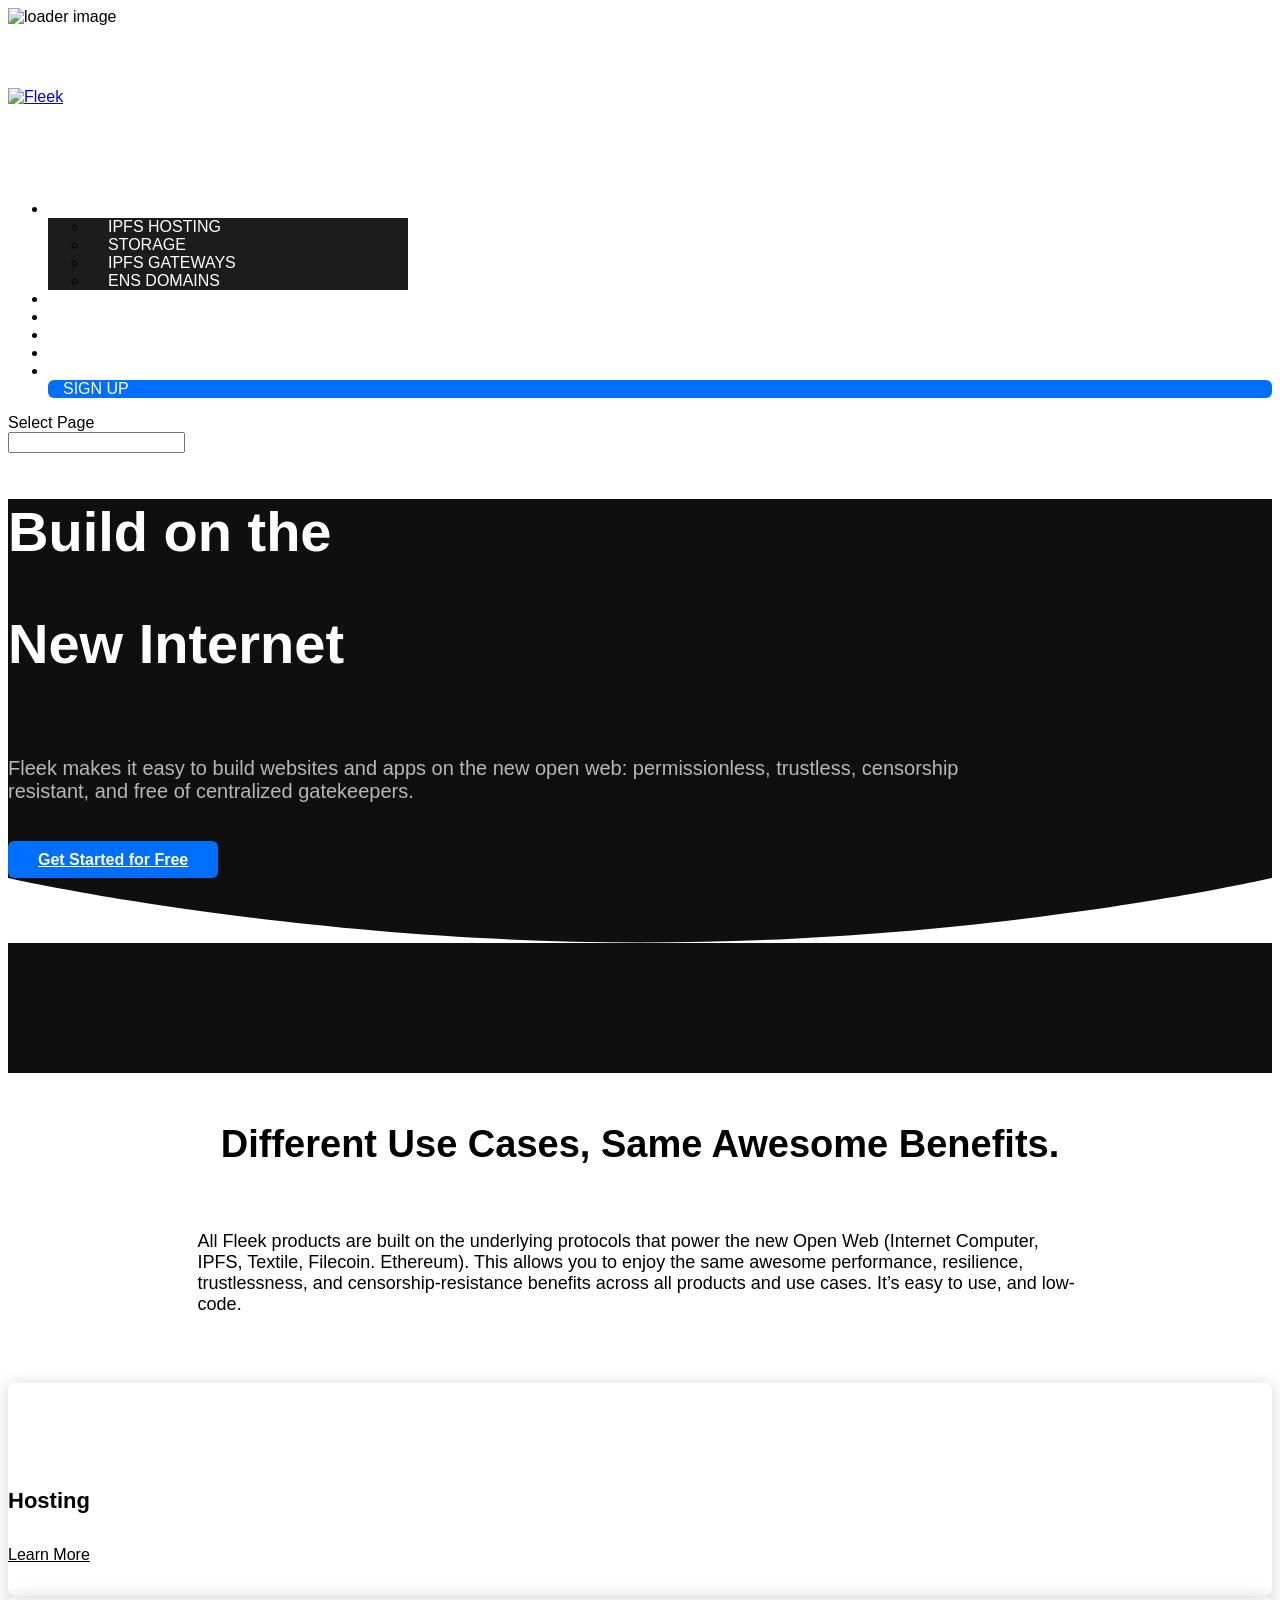
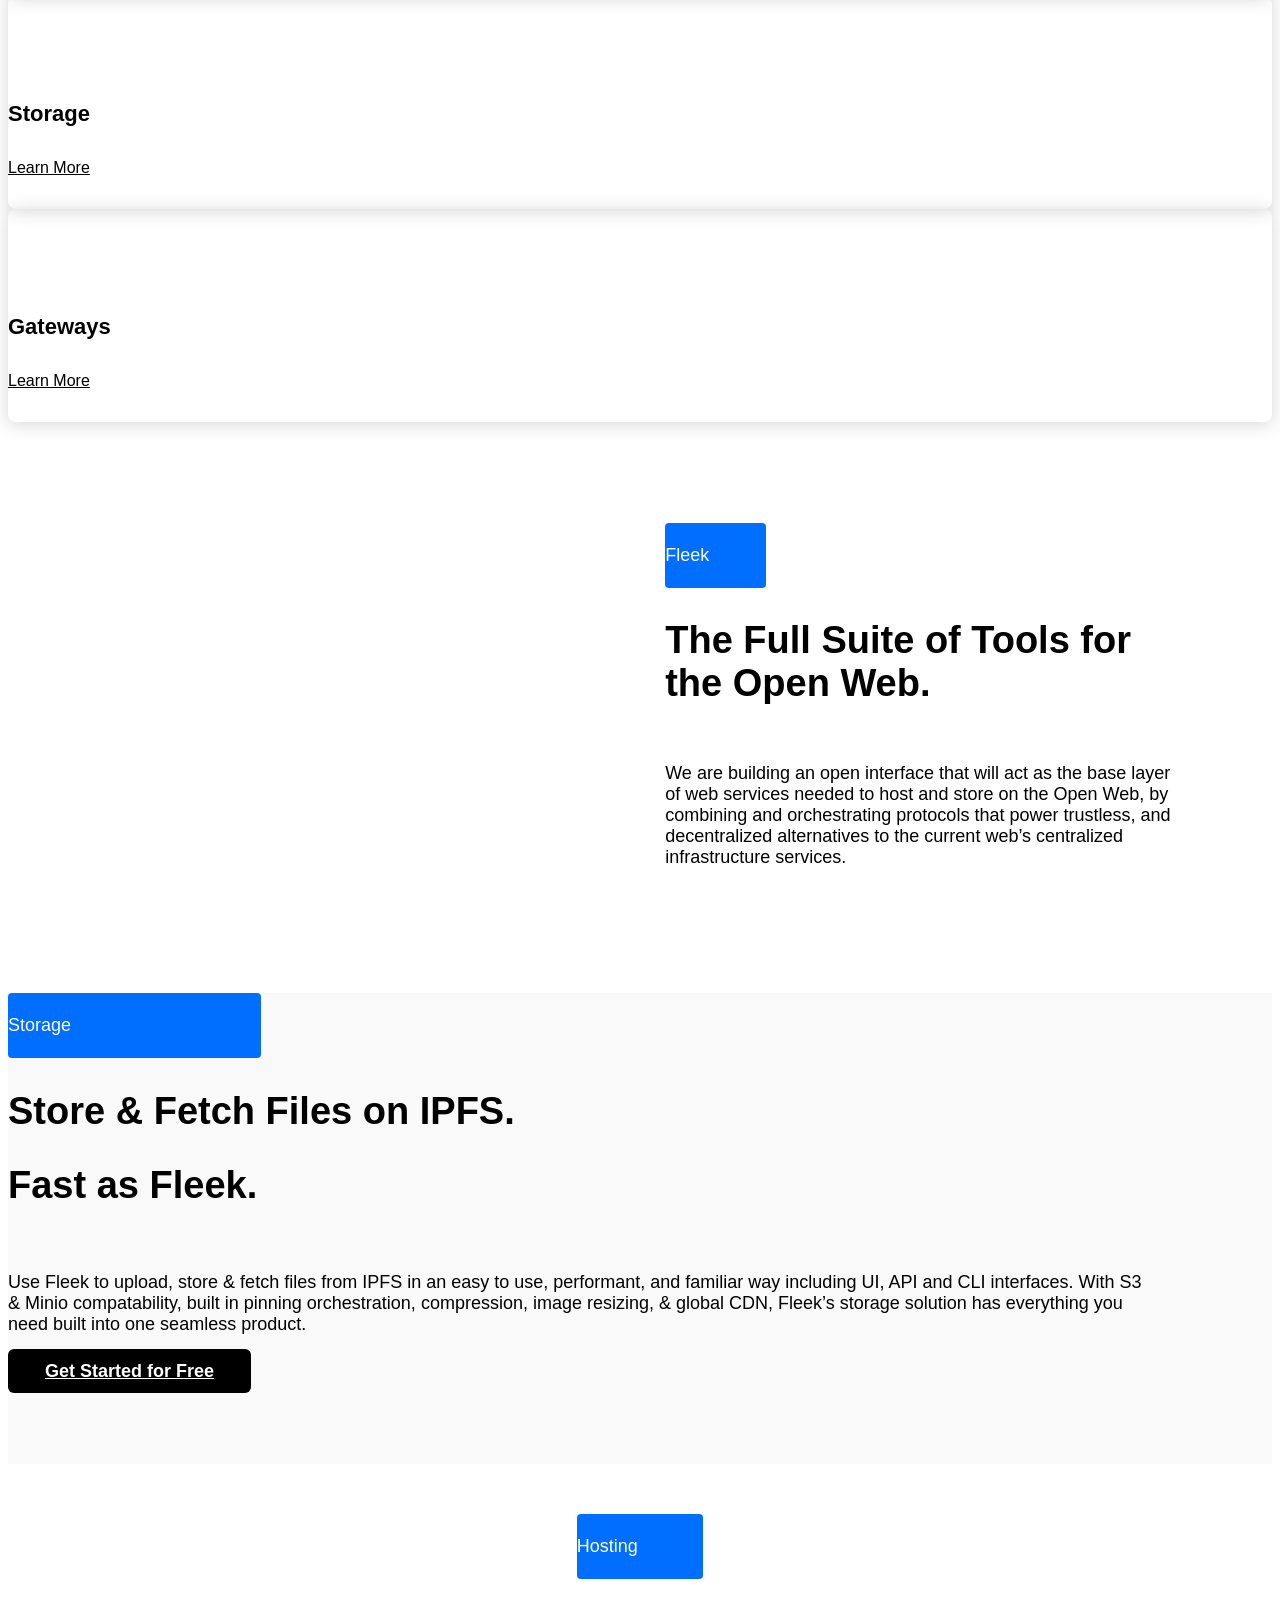
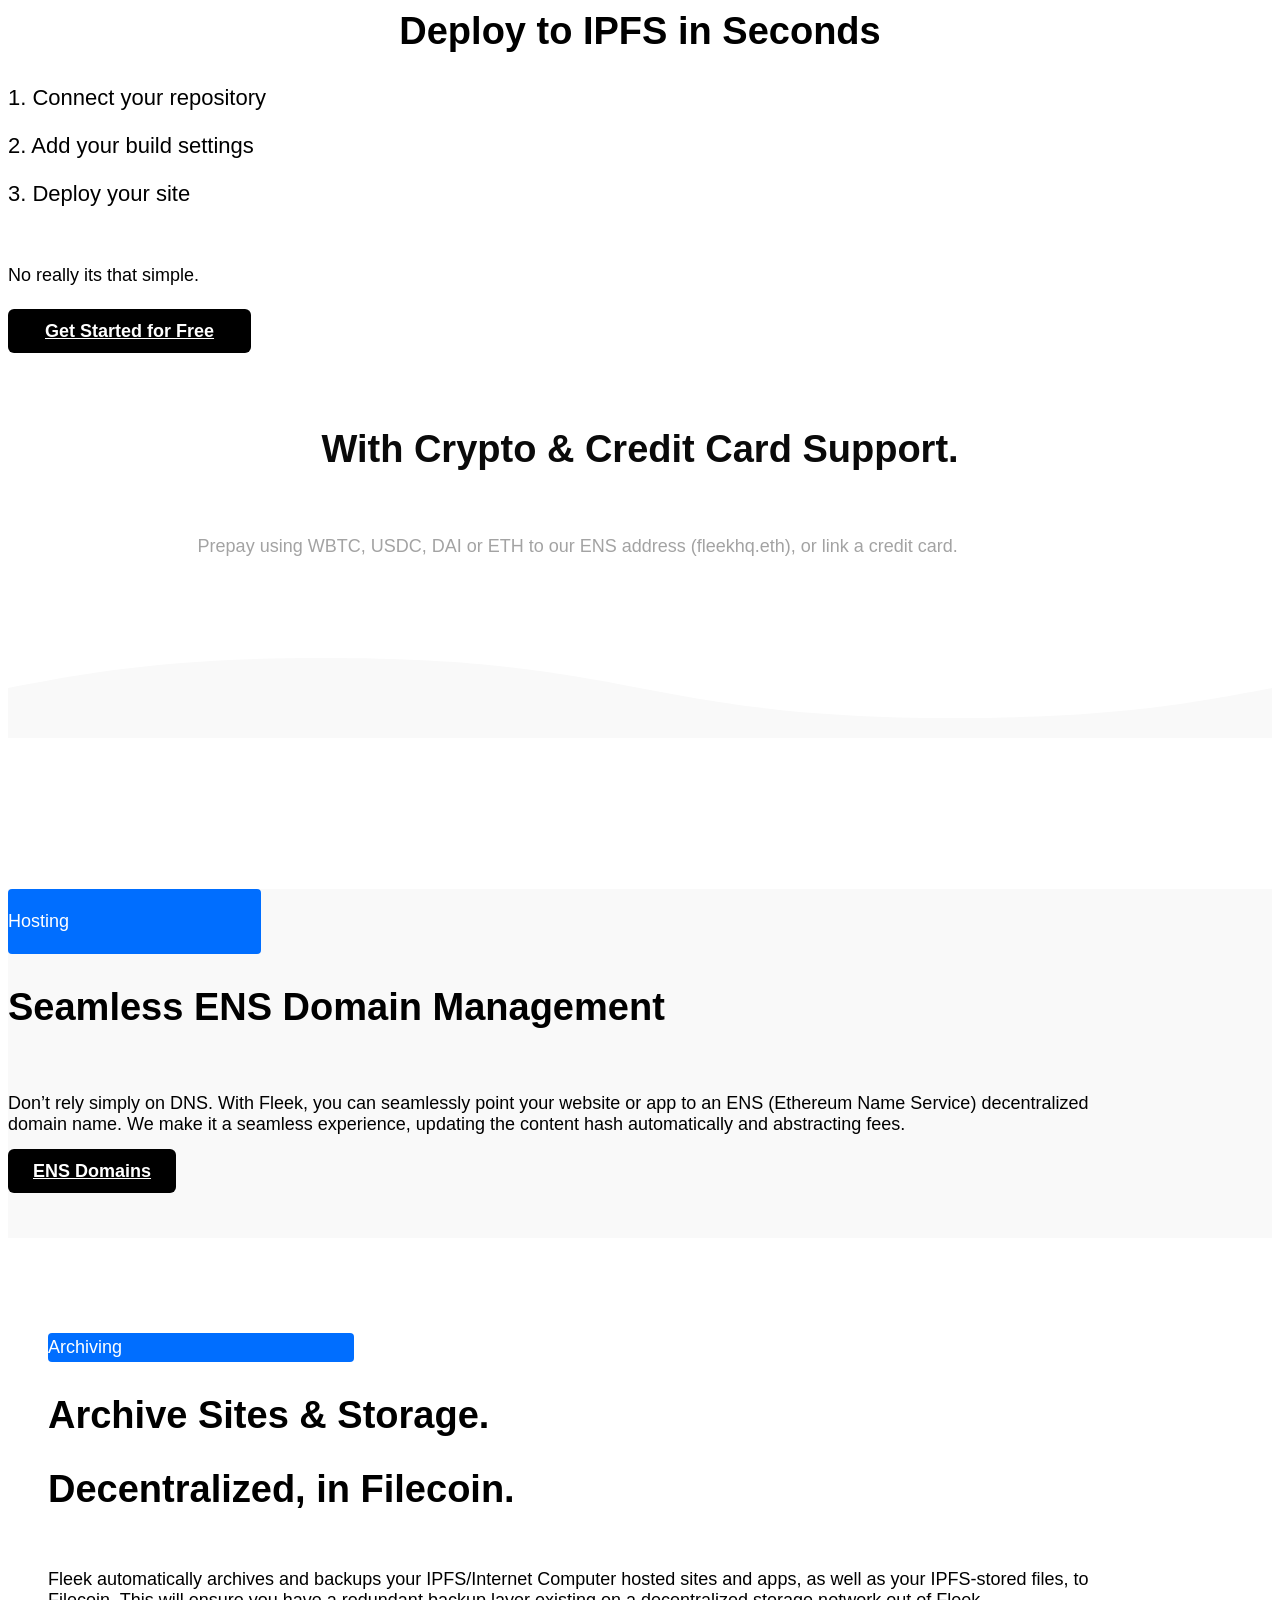
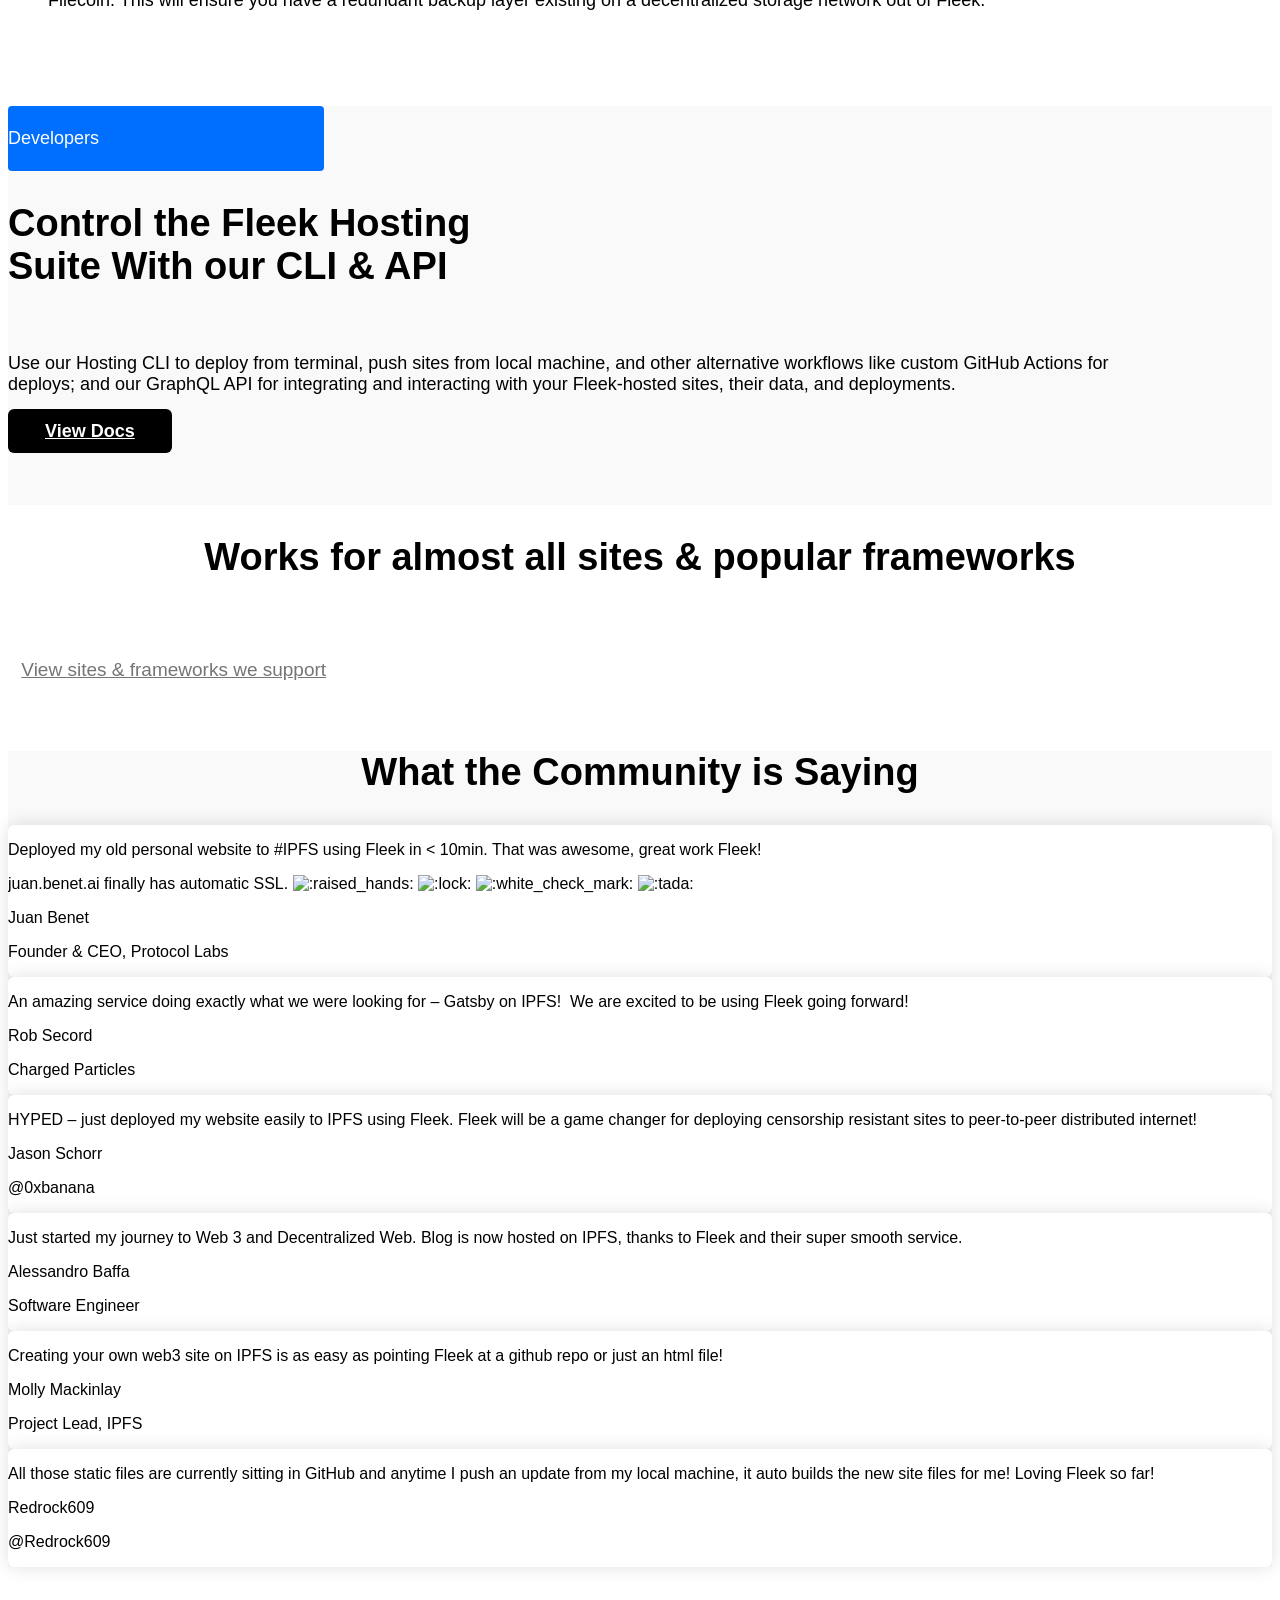
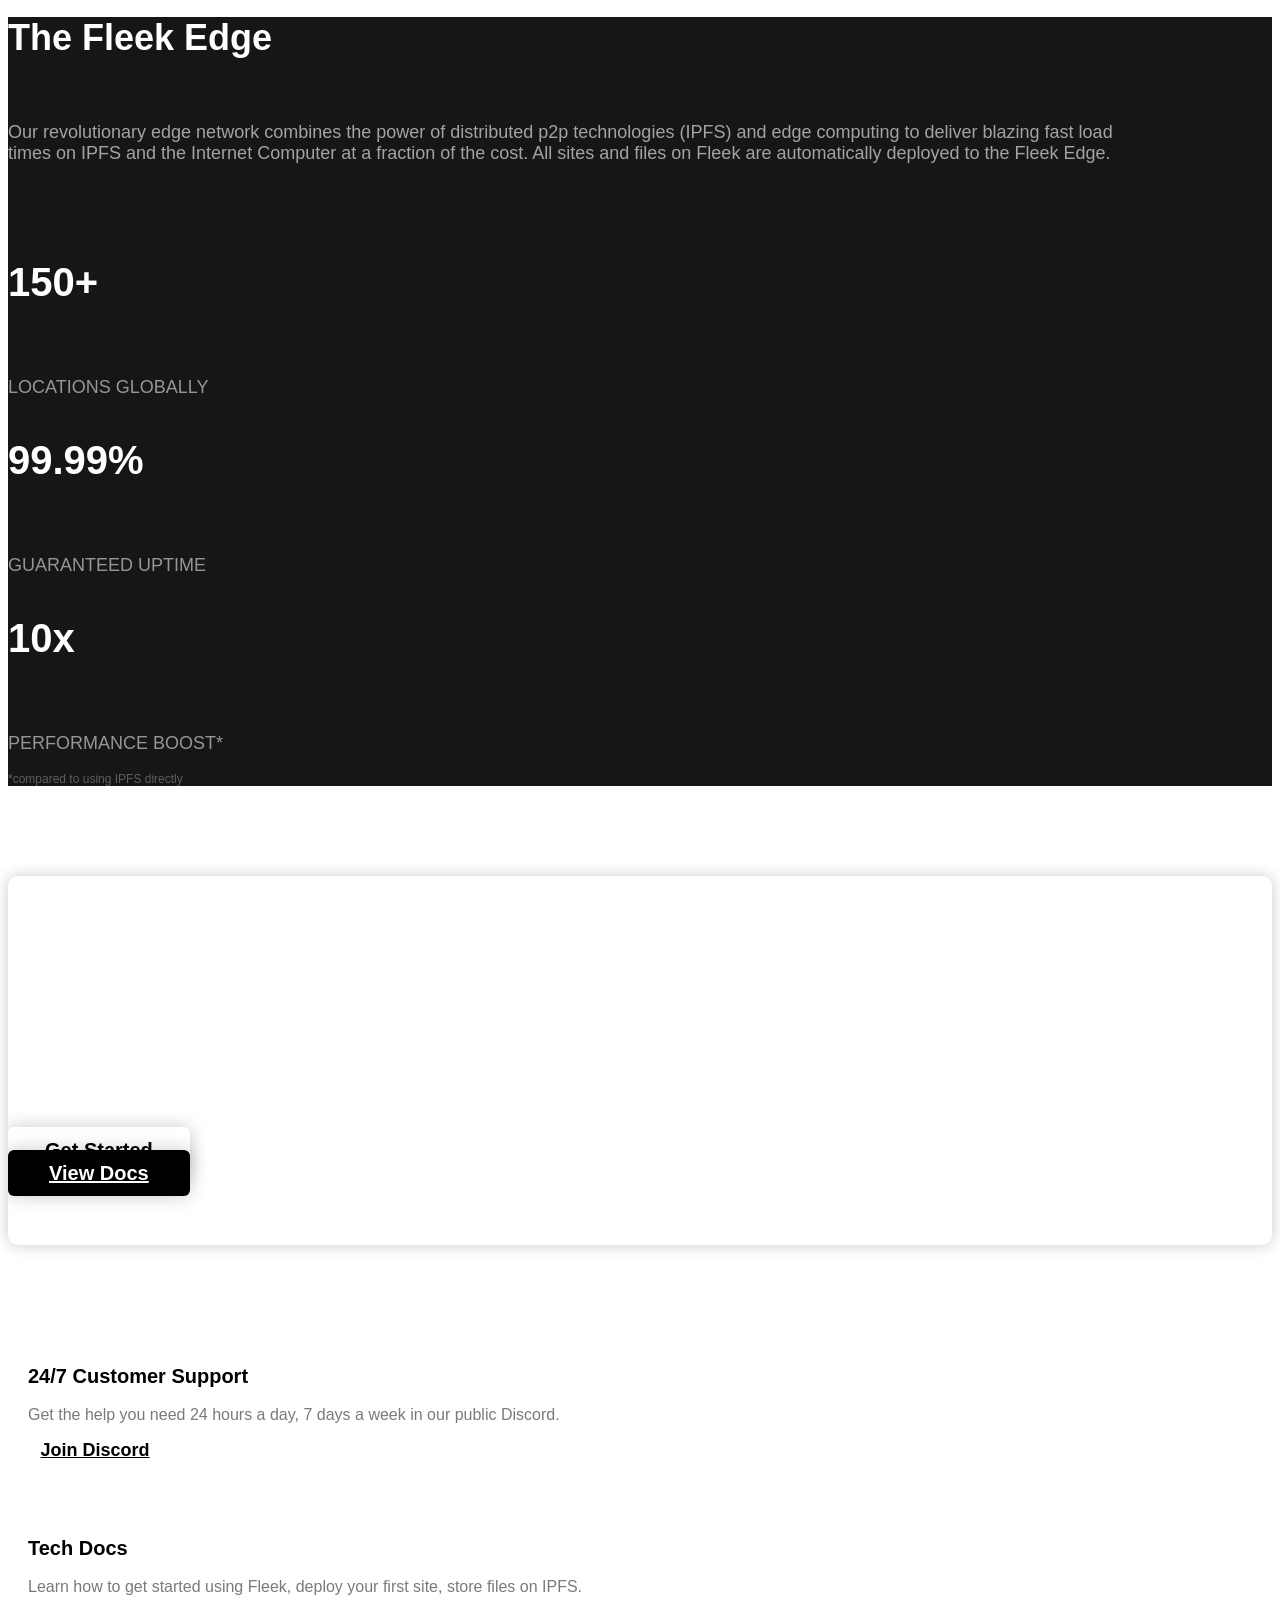
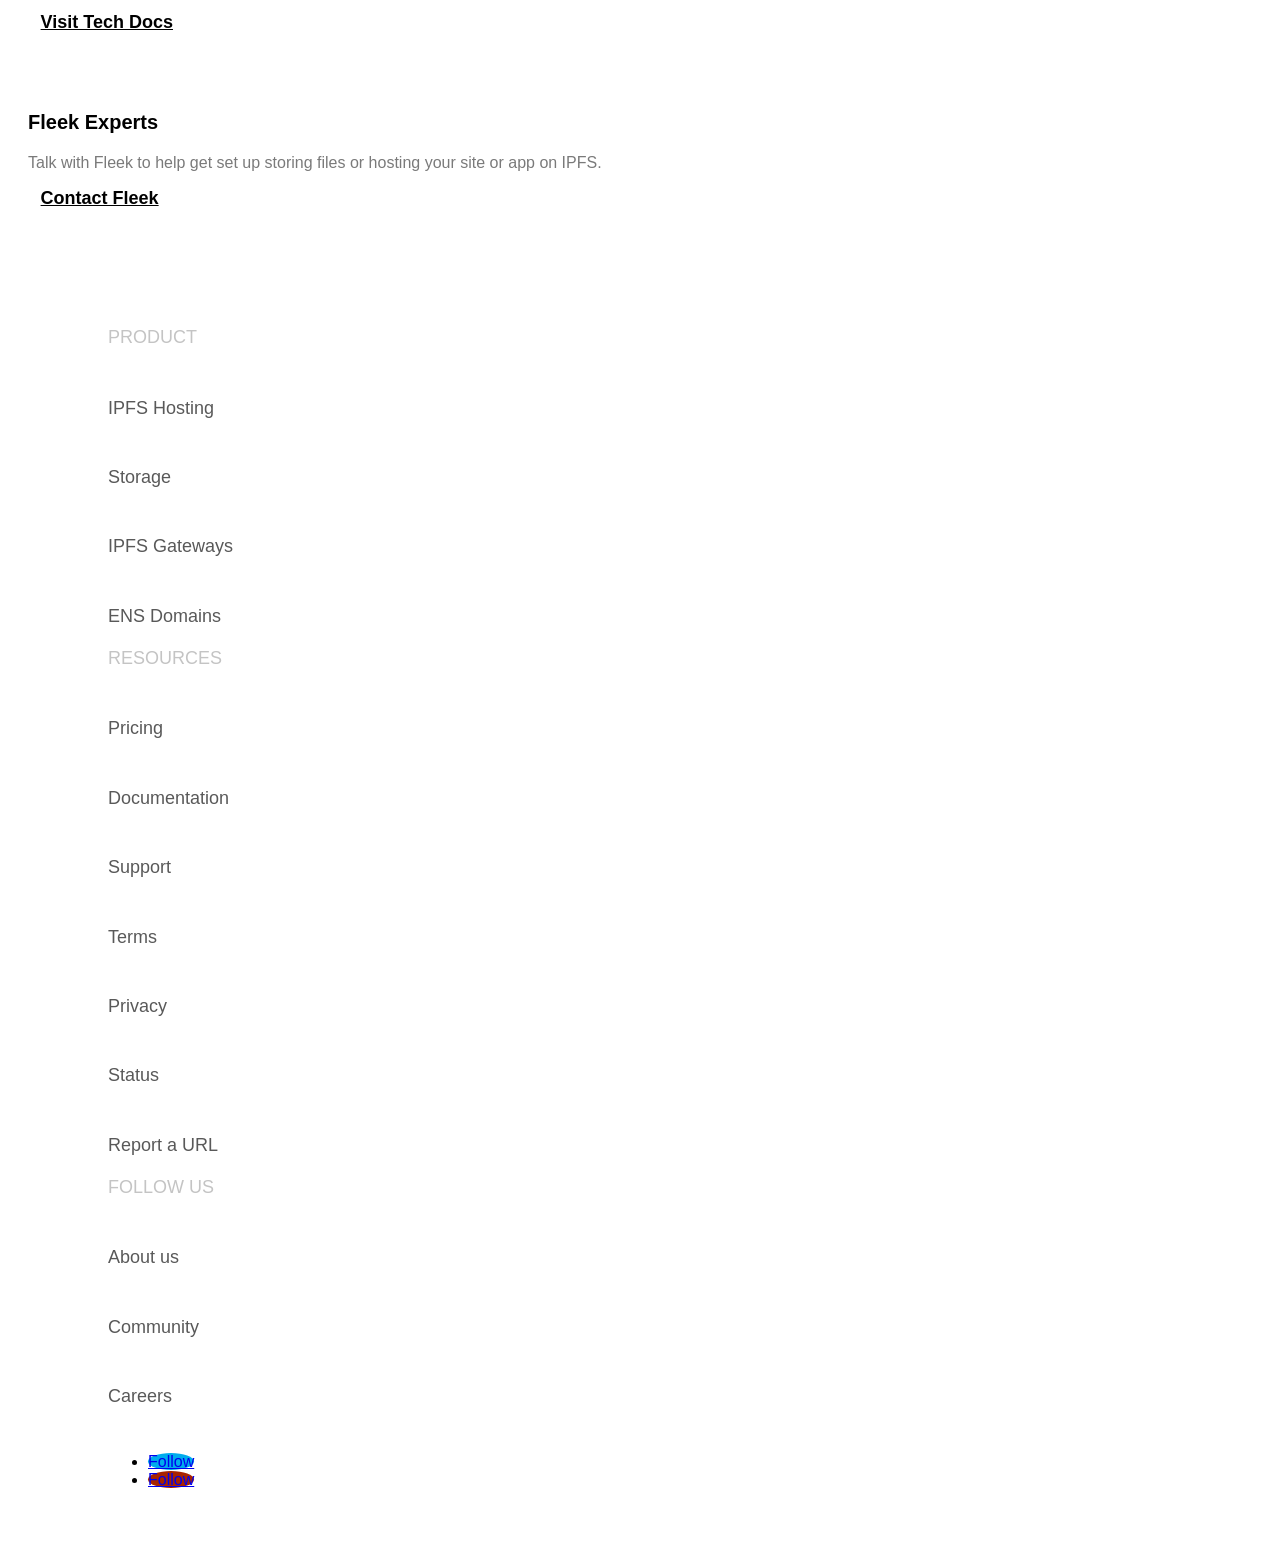
==== commit 4005e0db: "TEST" ====
--- a/Public/index.html
+++ b/Public/index.html
@@ -1198,11 +1198,9 @@
 				
 				<div class="et_pb_text_inner"><p>Documentation</p></div>
 			</div> <!-- .et_pb_text --><div class="et_pb_module et_pb_text et_pb_text_58 et_clickable  et_pb_text_align_left et_pb_bg_layout_light">
-
+				
+				
 				<div class="et_pb_text_inner"><p>Support</p></div>
-			</div> <!-- .et_pb_text --><div class="et_pb_module et_pb_text et_pb_text_605 et_clickable  et_pb_text_align_left et_pb_bg_layout_light">
-				
-				<div class="et_pb_text_inner"><p>Blog</p></div>
 			</div> <!-- .et_pb_text --><div class="et_pb_module et_pb_text et_pb_text_59 et_clickable  et_pb_text_align_left et_pb_bg_layout_light">
 				
 				
@@ -1351,7 +1349,7 @@
   document.getElementById("bbpreloading").className = "bbpreloading hidepreloader";
 };
 </script><div class="simple-banner simple-banner-text" style="display:none !important"></div>	<script type="text/javascript">
-				var et_link_options_data = [{"class":"et_pb_text_51","url":"\/hosting","target":"_blank"},{"class":"et_pb_text_52","url":"\/storage","target":"_blank"},{"class":"et_pb_text_53","url":"\/ipfs-gateway","target":"_blank"},{"class":"et_pb_text_54","url":"\/ens-domains","target":"_blank"},{"class":"et_pb_text_56","url":"\/pricing","target":"_blank"},{"class":"et_pb_text_57","url":"http:\/\/docs.fleek.co\/","target":"_blank"},{"class":"et_pb_text_58","url":"http:\/\/blog.fleek.co\/","target":"_blank"},{"class":"et_pb_text_59","url":"\/terms-of-service","target":"_blank"},{"class":"et_pb_text_60","url":"\/privacy-policy","target":"_blank"},{"class":"et_pb_text_61","url":"http:\/\/status.fleek.co\/","target":"_blank"},{"class":"et_pb_text_62","url":"https:\/\/form.typeform.com\/to\/rfzdzWH1","target":"_self"},{"class":"et_pb_text_64","url":"\/about","target":"_blank"},{"class":"et_pb_text_65","url":"https:\/\/discord.gg\/fleekxyz","target":"_self"},{"class":"et_pb_text_605","url":"https:\/\/support.fleek.xyz\/","target":"_self"},{"class":"et_pb_text_66","url":"https:\/\/angel.co\/company\/fleekhq\/","target":"_blank"}];
+				var et_link_options_data = [{"class":"et_pb_text_51","url":"\/hosting","target":"_blank"},{"class":"et_pb_text_52","url":"\/storage","target":"_blank"},{"class":"et_pb_text_53","url":"\/ipfs-gateway","target":"_blank"},{"class":"et_pb_text_54","url":"\/ens-domains","target":"_blank"},{"class":"et_pb_text_56","url":"\/pricing","target":"_blank"},{"class":"et_pb_text_57","url":"http:\/\/docs.fleek.co\/","target":"_blank"},{"class":"et_pb_text_58","url":"http:\/\/support.fleek.xyz\/","target":"_blank"},{"class":"et_pb_text_59","url":"\/terms-of-service","target":"_blank"},{"class":"et_pb_text_60","url":"\/privacy-policy","target":"_blank"},{"class":"et_pb_text_61","url":"http:\/\/status.fleek.co\/","target":"_blank"},{"class":"et_pb_text_62","url":"https:\/\/form.typeform.com\/to\/rfzdzWH1","target":"_self"},{"class":"et_pb_text_64","url":"\/about","target":"_blank"},{"class":"et_pb_text_65","url":"https:\/\/discord.gg\/fleekxyz","target":"_self"},{"class":"et_pb_text_66","url":"https:\/\/angel.co\/company\/fleekhq\/","target":"_blank"}];
 			</script>
 	<script type="text/javascript">
 (function($) {
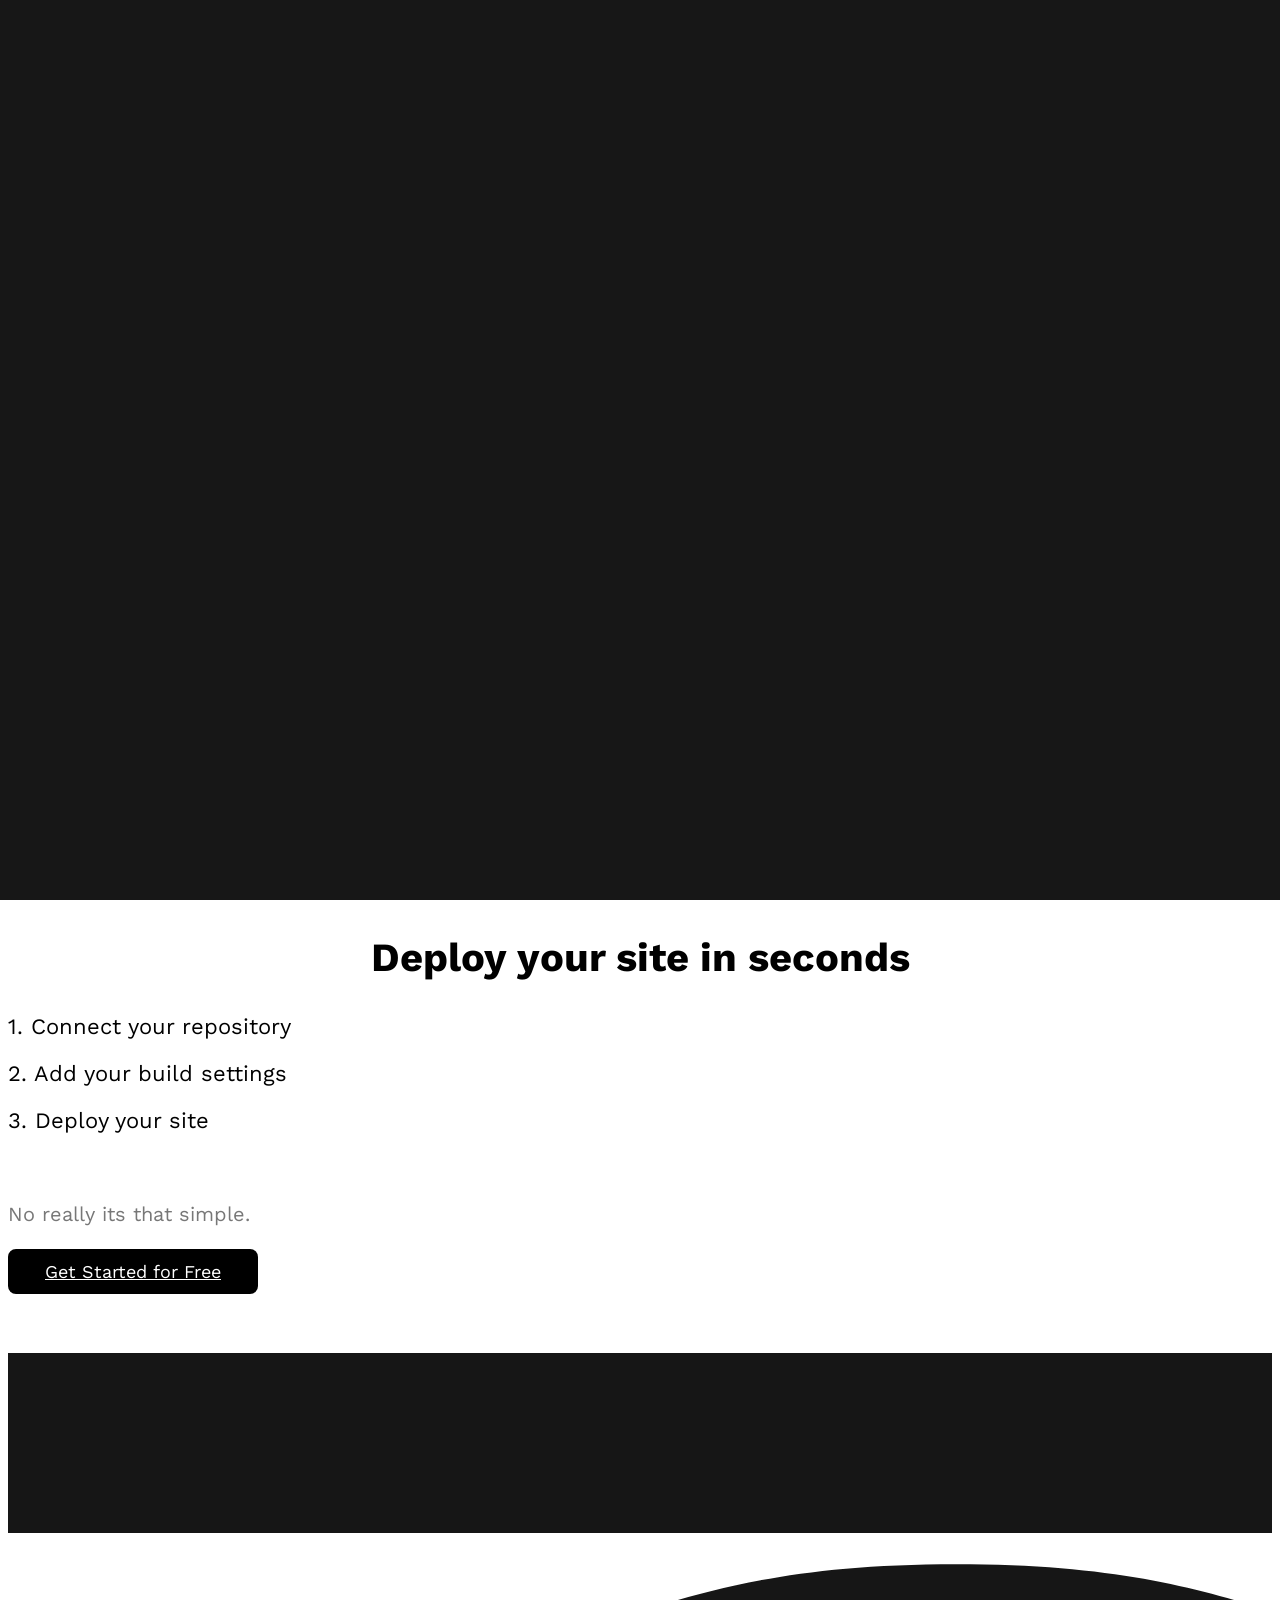
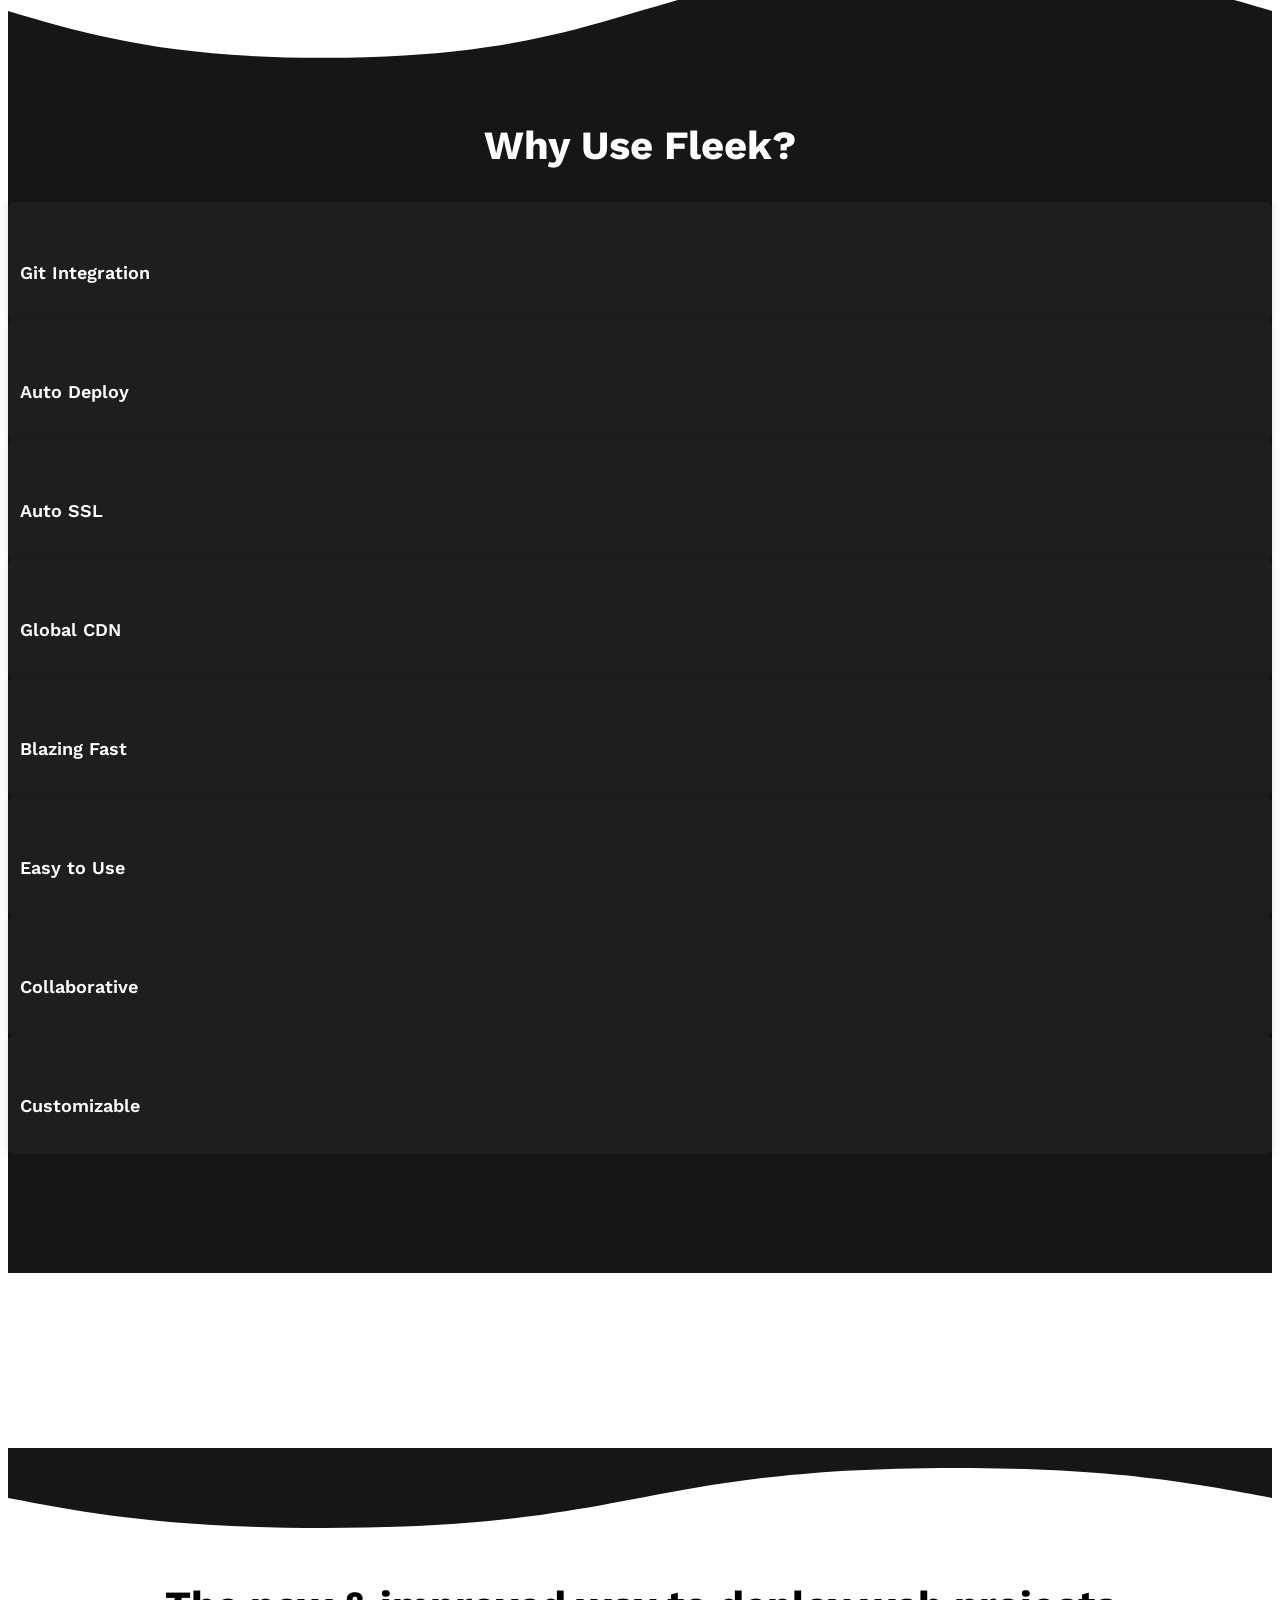
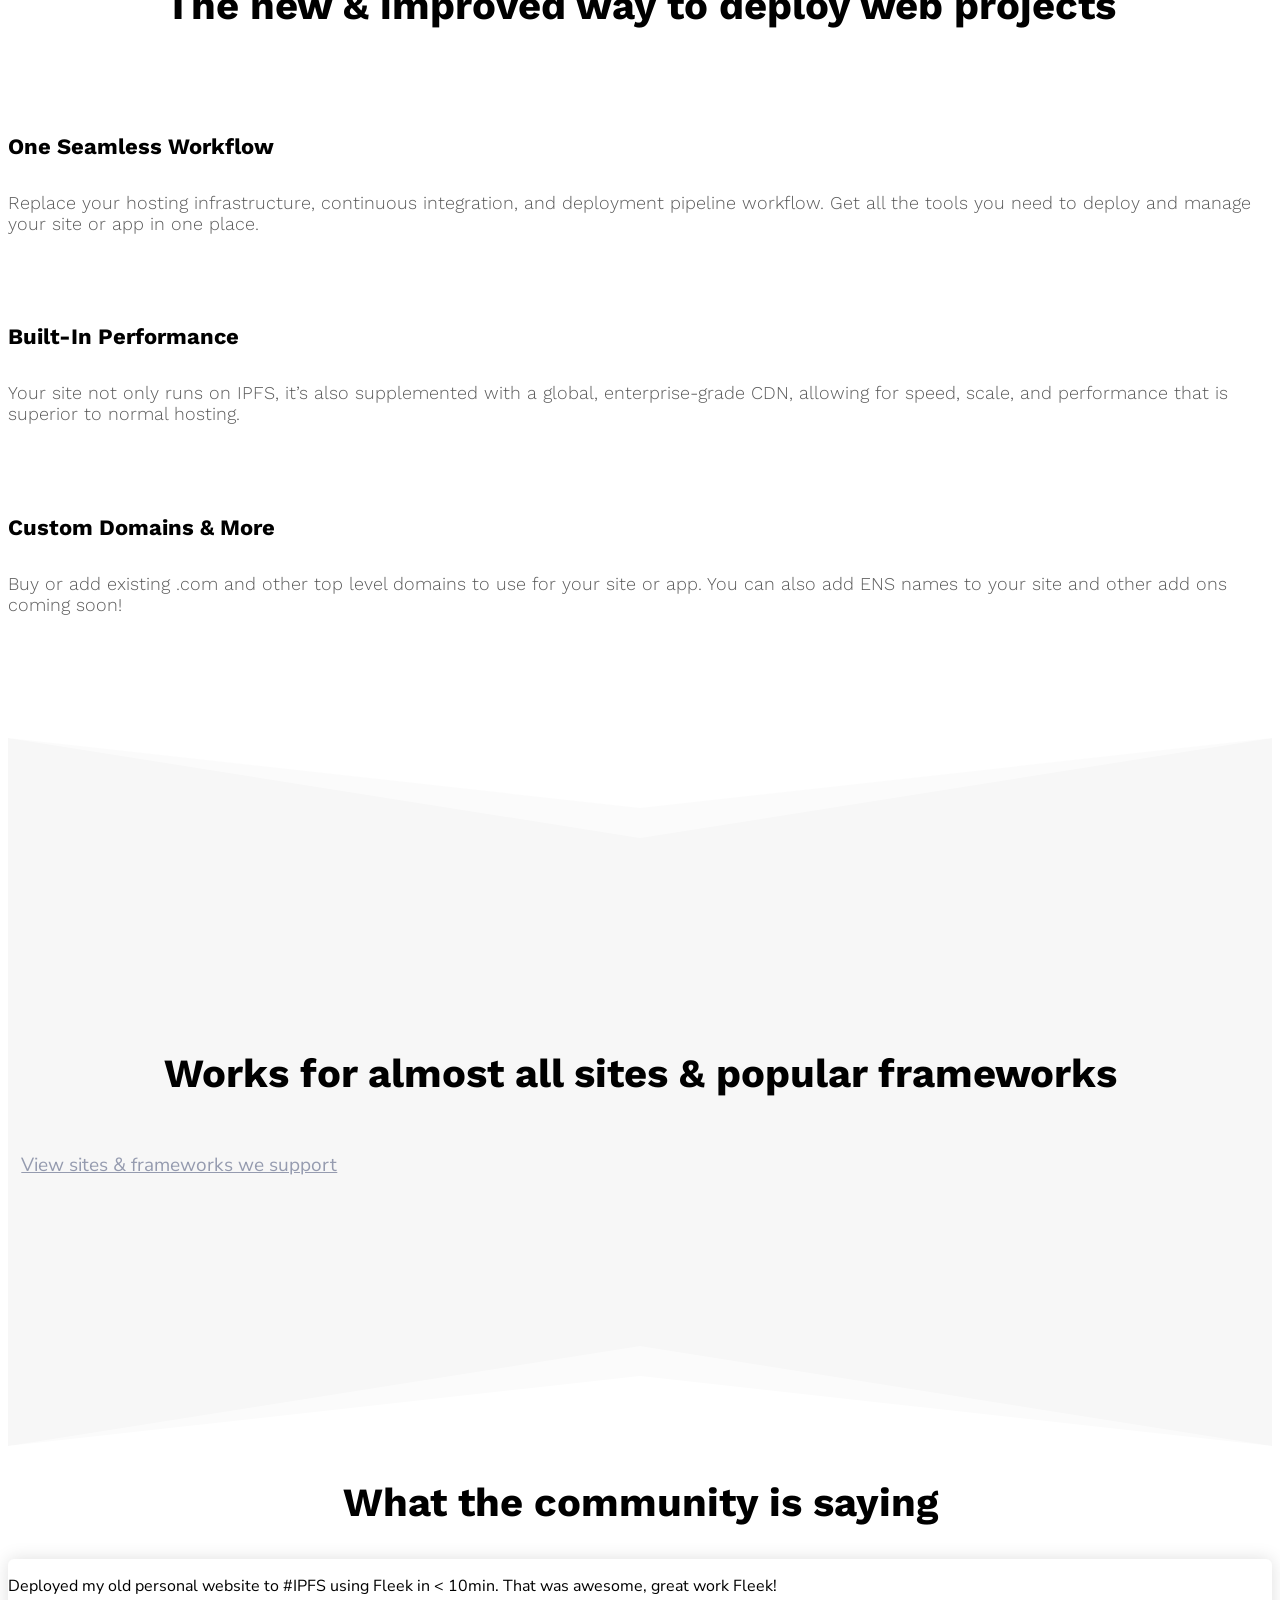
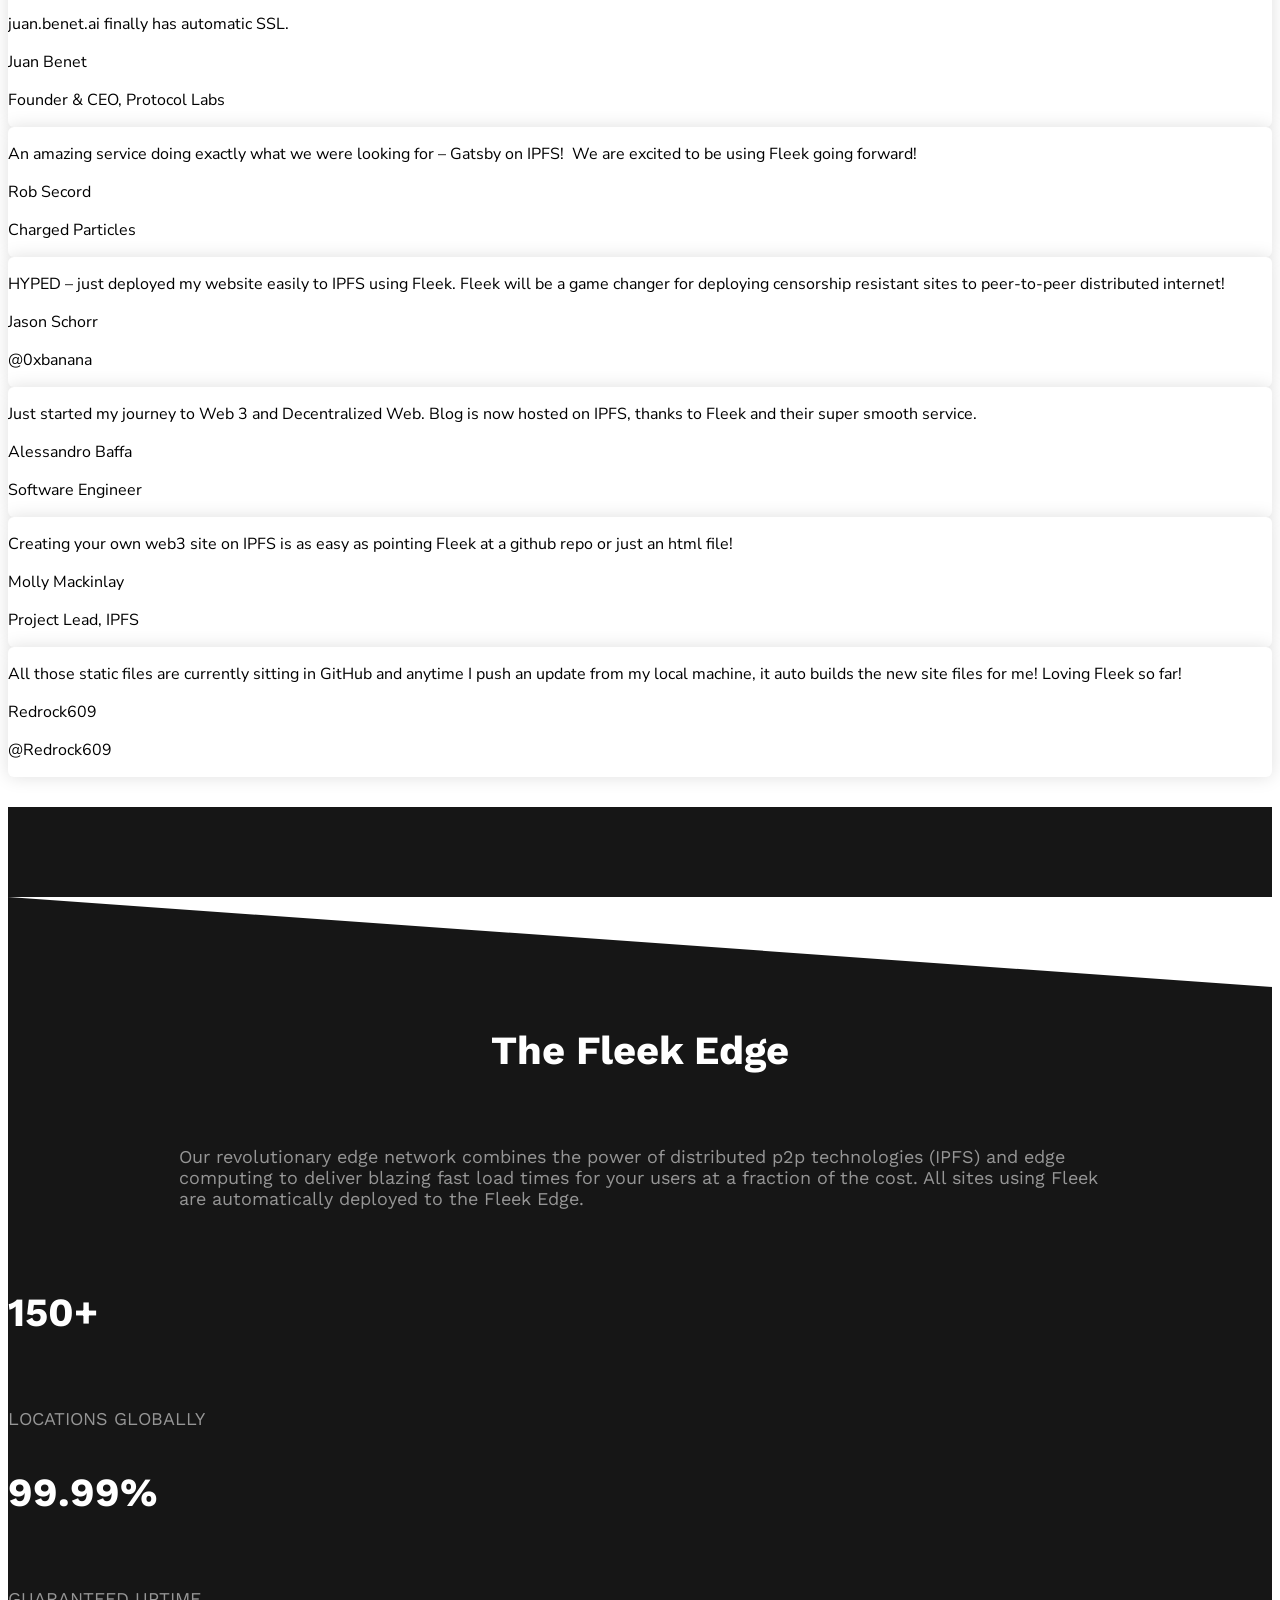
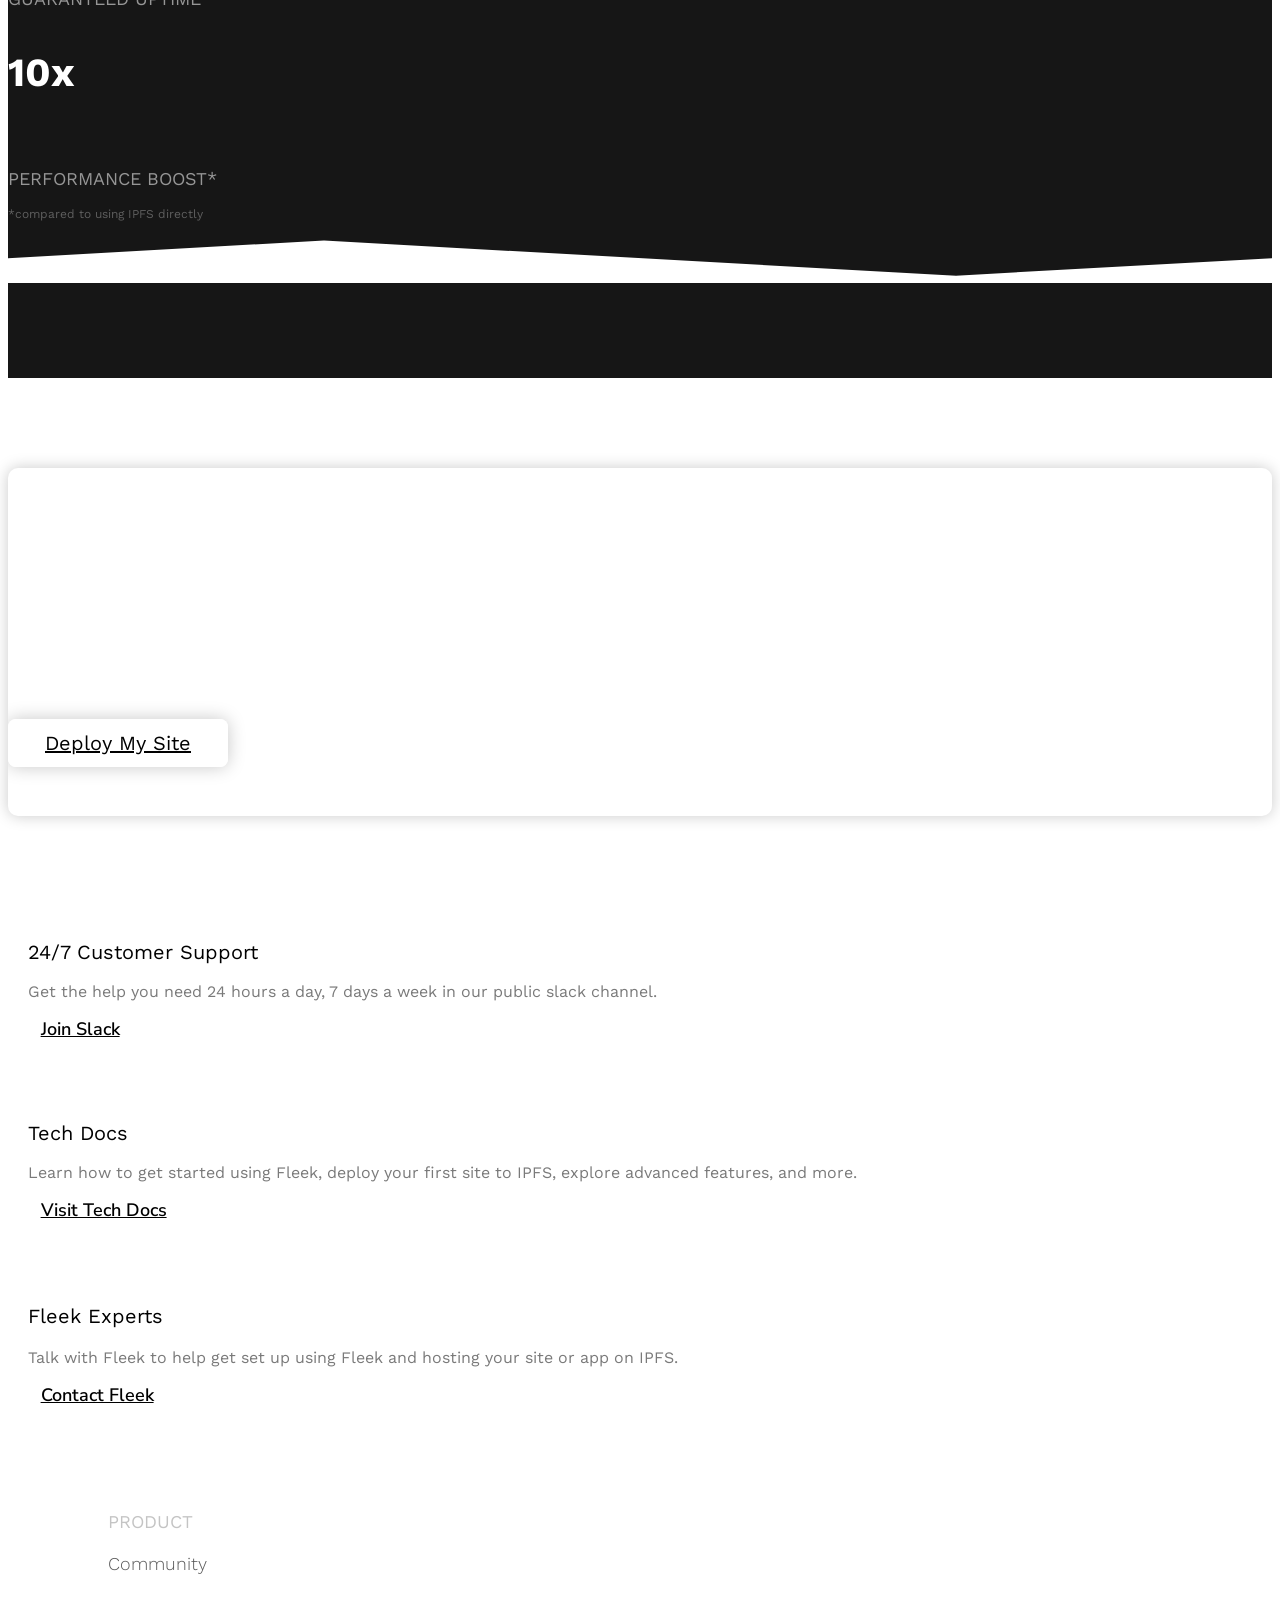
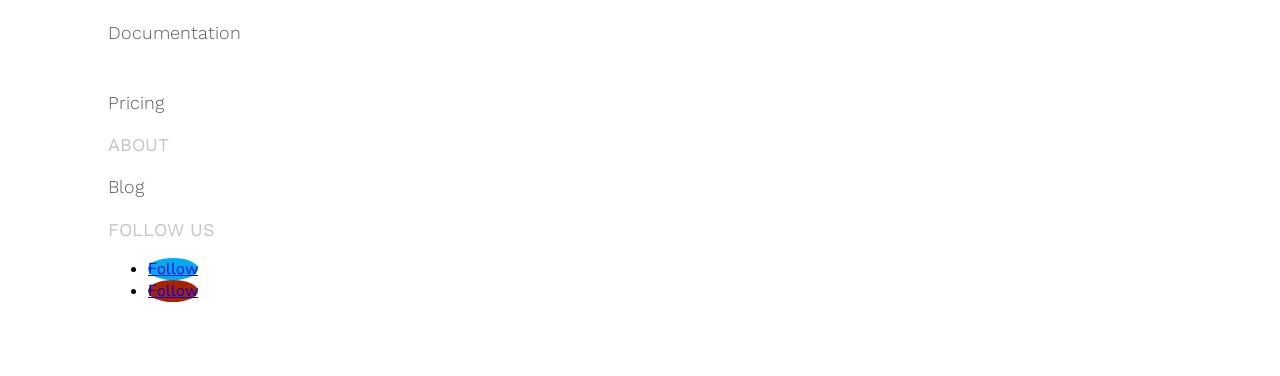
==== commit 0d686257: "update" ====
--- a/Public/index.html
+++ b/Public/index.html
@@ -1,6 +1,28 @@
 <!DOCTYPE html>
 <html lang="en-US">
 <head>
+	<!-- Primary Meta Tags -->
+<title>Fleek</title>
+<meta name="title" content="Fleek">
+<meta name="description" content="Platform to build fast, modern sites & apps on IPFS. All in one seamless workflow.">
+
+<!-- Open Graph / Facebook -->
+<meta property="og:type" content="website">
+<meta property="og:url" content="https://fleek.co/">
+<meta property="og:title" content="Fleek">
+<meta property="og:description" content="Platform to build fast, modern sites & apps on IPFS. All in one seamless workflow.">
+<meta property="og:image" content="https://terminalco.wpcomstaging.com/wp-content/uploads/2020/03/FleekMeta.png">
+
+<!-- Twitter -->
+<meta name="twitter:card" content="summary_large_image" />
+<meta name="twitter:title" content="Fleek" />
+<meta name="twitter:description" content="Platform to build fast, modern sites & apps on IPFS. All in one seamless workflow."/>
+<meta name="twitter:creator" content="@fleekhq" />
+<meta name="twitter:image" content="https://terminalco.wpcomstaging.com/wp-content/uploads/2020/03/FleekMeta.jpg" />
+<meta name="twitter:image:alt" content="Fleek Preview Image" />
+<meta name="twitter:site" content="@fleekhq" />
+<meta name="twitter:domain" content="https://fleek.co" />
+	
 	<meta charset="UTF-8" />
 <meta http-equiv="X-UA-Compatible" content="IE=edge">
 	<link rel="pingback" href="https://terminalco.wpcomstaging.com/xmlrpc.php" />
@@ -8,79 +30,67 @@
 	<script type="text/javascript">
 		document.documentElement.className = 'js';
 	</script>
-	<link rel="icon" href="https://i2.wp.com/terminalco.wpcomstaging.com/wp-content/uploads/2020/03/cropped-favv-copy.png?fit=32%2C32&#038;ssl=1" sizes="32x32" />
-<link rel="icon" href="https://i2.wp.com/terminalco.wpcomstaging.com/wp-content/uploads/2020/03/cropped-favv-copy.png?fit=192%2C192&#038;ssl=1" sizes="192x192" />
-<link rel="apple-touch-icon" href="https://i2.wp.com/terminalco.wpcomstaging.com/wp-content/uploads/2020/03/cropped-favv-copy.png?fit=180%2C180&#038;ssl=1" />
-
-	<script id="diviarea-loader">window.DiviPopupData=window.DiviAreaConfig={"zIndex":1000000,"animateSpeed":400,"triggerClassPrefix":"show-popup-","idAttrib":"data-popup","modalIndicatorClass":"is-modal","blockingIndicatorClass":"is-blocking","defaultShowCloseButton":true,"withCloseClass":"with-close","noCloseClass":"no-close","triggerCloseClass":"close","singletonClass":"single","darkModeClass":"dark","noShadowClass":"no-shadow","altCloseClass":"close-alt","popupSelector":".et_pb_section.popup","initializeOnEvent":"et_pb_after_init_modules","popupWrapperClass":"area-outer-wrap","fullHeightClass":"full-height","openPopupClass":"da-overlay-visible","overlayClass":"da-overlay","exitIndicatorClass":"on-exit","hoverTriggerClass":"on-hover","clickTriggerClass":"on-click","onExitDelay":2000,"notMobileClass":"not-mobile","notTabletClass":"not-tablet","notDesktopClass":"not-desktop","baseContext":"body","activePopupClass":"is-open","closeButtonClass":"da-close","withLoaderClass":"with-loader","debug":false,"ajaxUrl":"https:\/\/terminalco.wpcomstaging.com\/wp-admin\/admin-ajax.php","sys":[]};var divimode_loader=function(){"use strict";!function(t){t.DiviArea=t.DiviPopup={loaded:!1};var n=t.DiviArea,i=n.Hooks={},o={};function r(t,n,i){var r,e,c;if("string"==typeof t)if(o[t]){if(n)if((r=o[t])&&i)for(c=r.length;c--;)(e=r[c]).callback===n&&e.context===i&&(r[c]=!1);else for(c=r.length;c--;)r[c].callback===n&&(r[c]=!1)}else o[t]=[]}function e(t,n,i,r){if("string"==typeof t){var e={callback:n,priority:i,context:r},c=o[t];c?(c.push(e),c=function(t){var n,i,o,r,e=t.length;for(r=1;r<e;r++)for(n=t[r],i=r;i>0;i--)(o=t[i-1]).priority>n.priority&&(t[i]=o,t[i-1]=n);return t}(c)):c=[e],o[t]=c}}function c(t,n,i){"string"==typeof n&&(n=[n]);var r,e,c=[];for(r=0;r<n.length;r++)Array.prototype.push.apply(c,o[n[r]]);for(e=0;e<c.length;e++){var a=void 0;c[e]&&"function"==typeof c[e].callback&&("filter"===t?void 0!==(a=c[e].callback.apply(c[e].context,i))&&(i[0]=a):c[e].callback.apply(c[e].context,i))}if("filter"===t)return i[0]}i.silent=function(){return i},n.removeFilter=i.removeFilter=function(t,n){r(t,n)},n.removeAction=i.removeAction=function(t,n){r(t,n)},n.applyFilters=i.applyFilters=function(t){for(var n=[],i=arguments.length-1;i-- >0;)n[i]=arguments[i+1];return c("filter",t,n)},n.doAction=i.doAction=function(t){for(var n=[],i=arguments.length-1;i-- >0;)n[i]=arguments[i+1];c("action",t,n)},n.addFilter=i.addFilter=function(n,i,o,r){e(n,i,parseInt(o||10,10),r||t)},n.addAction=i.addAction=function(n,i,o,r){e(n,i,parseInt(o||10,10),r||t)},n.addActionOnce=i.addActionOnce=function(n,i,o,c){e(n,i,parseInt(o||10,10),c||t),e(n,(function(){r(n,i)}),1+parseInt(o||10,10),c||t)}}(window);return{}}();
-</script> 
-
-	<!-- This site is optimized with the Yoast SEO Premium plugin v14.0.4 - https://yoast.com/wordpress/plugins/seo/ -->
-	<title>Fleek: Build on the New Internet</title>
-	<meta name="description" content="Fleek is a suite of tools with everything you need to build modern sites and apps on the Open Web and its protocols seamlessly." />
-	<meta property="og:locale" content="en_US" />
-	<meta property="og:type" content="website" />
-	<meta property="og:title" content="Fleek: Build on the New Internet" />
-	<meta property="og:description" content="Fleek is a suite of tools with everything you need to build modern sites and apps on the Open Web and its protocols seamlessly." />
-	<meta property="og:url" content="https://fleek.co/" />
-	<meta property="og:site_name" content="Fleek" />
-	<meta property="article:publisher" content="https://www.facebook.com/fleekhq" />
-	<meta property="article:modified_time" content="2022-11-30T22:35:49+00:00" />
-	<meta property="og:image" content="https://docs.fleek.co/imgs/FleekMeta.jpg" />
-	<meta property="og:image:width" content="1200" />
-	<meta property="og:image:height" content="628" />
-	<meta name="twitter:card" content="summary_large_image" />
-	<meta name="twitter:creator" content="@Fleekxyz" />
-	<meta name="twitter:site" content="@fleekxyz" />
-	<script type="application/ld+json" class="yoast-schema-graph">{"@context":"https://schema.org","@graph":[{"@type":"Organization","@id":"https://terminalco.wpcomstaging.com/#organization","name":"Fleek","url":"https://terminalco.wpcomstaging.com/","sameAs":["https://www.facebook.com/fleekhq","https://www.linkedin.com/company/fleekhq","https://www.youtube.com/channel/UCBzlwYM0JjZpjDZ52-SLUmw","https://twitter.com/fleekxyz"],"logo":{"@type":"ImageObject","@id":"https://terminalco.wpcomstaging.com/#logo","inLanguage":"en-US","url":"https://terminalco.wpcomstaging.com/wp-content/uploads/2020/03/FleekForLight.png","width":1388,"height":612,"caption":"Fleek"},"image":{"@id":"https://terminalco.wpcomstaging.com/#logo"}},{"@type":"WebSite","@id":"https://terminalco.wpcomstaging.com/#website","url":"https://terminalco.wpcomstaging.com/","name":"Fleek","description":"","publisher":{"@id":"https://terminalco.wpcomstaging.com/#organization"},"potentialAction":[{"@type":"SearchAction","target":"https://terminalco.wpcomstaging.com/?s={search_term_string}","query-input":"required name=search_term_string"}],"inLanguage":"en-US"},{"@type":"ImageObject","@id":"https://fleek.co/#primaryimage","inLanguage":"en-US","url":"https://terminalco.wpcomstaging.com/wp-content/uploads/2020/03/1f64c@2x.png","width":44,"height":44},{"@type":"WebPage","@id":"https://fleek.co/#webpage","url":"https://fleek.co/","name":"Fleek: Build on the New Internet","isPartOf":{"@id":"https://terminalco.wpcomstaging.com/#website"},"about":{"@id":"https://terminalco.wpcomstaging.com/#organization"},"primaryImageOfPage":{"@id":"https://fleek.co/#primaryimage"},"datePublished":"2020-06-11T14:09:24+00:00","dateModified":"2022-11-30T22:35:49+00:00","description":"Fleek is a suite of tools with everything you need to build modern sites and apps on the Open Web and its protocols seamlessly.","inLanguage":"en-US","potentialAction":[{"@type":"ReadAction","target":["https://fleek.co/"]}]}]}</script>
-	<!-- / Yoast SEO Premium plugin. -->
-
-
+
+	<title>Fleek</title>
 <!-- Jetpack Site Verification Tags -->
 <link rel='dns-prefetch' href='//waitlisted.co' />
 <link rel='dns-prefetch' href='//secure.gravatar.com' />
-<link rel='dns-prefetch' href='//fonts-api.wp.com' />
-<link rel='dns-prefetch' href='//widgets.wp.com' />
-<link rel='dns-prefetch' href='//jetpack.wordpress.com' />
-<link rel='dns-prefetch' href='//s0.wp.com' />
-<link rel='dns-prefetch' href='//public-api.wordpress.com' />
-<link rel='dns-prefetch' href='//0.gravatar.com' />
-<link rel='dns-prefetch' href='//1.gravatar.com' />
-<link rel='dns-prefetch' href='//2.gravatar.com' />
-<link href='https://fonts.gstatic.com' crossorigin rel='preconnect' />
+<link rel='dns-prefetch' href='//fonts.googleapis.com' />
+<link rel='dns-prefetch' href='//s.w.org' />
 <link rel="alternate" type="application/rss+xml" title="Fleek &raquo; Feed" href="https://terminalco.wpcomstaging.com/feed/" />
 <link rel="alternate" type="application/rss+xml" title="Fleek &raquo; Comments Feed" href="https://terminalco.wpcomstaging.com/comments/feed/" />
-<meta content="Divi v.4.5.3" name="generator"/><link rel='stylesheet' id='all-css-301859e372ade7f8fc03f090ad662cbb' href='https://terminalco.wpcomstaging.com/_static/??-eJyFkU1SwzAMRi+EK7qg0AXDpjMcoCdwbCWolX/Gsunk9jhNKUkhZZcv/p5sP5+iMsFn9Bkil468QFdqbDB10BRiCw0Hc1RMTdKpB8k948qIPJx+o6z7ULLqEtl5kbzhYlHgIODQkkZGN5DTECuOSTF22vQrR/5fuq5N859MzWBYi5BR+aP2ZFq7vYGQi4yq0d5jmqcl5NaXCS4GXxtyX5YJZ7MC16PuMKK36A3V8B522toe9sMMucxmnVHy0sQYYomi2pCUpU8atxdoU5i7+eZGHbC7dhffNbSZg7ZVSRWJebT68/ee0QPmqM3xTFy+h+qbe11vNtvnx+3T+uULogr2wg==' type='text/css' media='all' />
-<style id='wp-block-library-inline-css'>
+<meta content="Divi v.4.2.2" name="generator"/><link rel='stylesheet' id='wp-block-library-css'  href='https://terminalco.wpcomstaging.com/wp-content/plugins/gutenberg/build/block-library/style.css?ver=1585283090' type='text/css' media='all' />
+<style id='wp-block-library-inline-css' type='text/css'>
 .has-text-align-justify{text-align:justify;}
 </style>
-<style id='css-divi-area-inline-css'>
-.et_pb_section.popup{display:none}
-</style>
-<style id='global-styles-inline-css'>
-body{--wp--preset--color--black: #000000;--wp--preset--color--cyan-bluish-gray: #abb8c3;--wp--preset--color--white: #ffffff;--wp--preset--color--pale-pink: #f78da7;--wp--preset--color--vivid-red: #cf2e2e;--wp--preset--color--luminous-vivid-orange: #ff6900;--wp--preset--color--luminous-vivid-amber: #fcb900;--wp--preset--color--light-green-cyan: #7bdcb5;--wp--preset--color--vivid-green-cyan: #00d084;--wp--preset--color--pale-cyan-blue: #8ed1fc;--wp--preset--color--vivid-cyan-blue: #0693e3;--wp--preset--color--vivid-purple: #9b51e0;--wp--preset--gradient--vivid-cyan-blue-to-vivid-purple: linear-gradient(135deg,rgba(6,147,227,1) 0%,rgb(155,81,224) 100%);--wp--preset--gradient--light-green-cyan-to-vivid-green-cyan: linear-gradient(135deg,rgb(122,220,180) 0%,rgb(0,208,130) 100%);--wp--preset--gradient--luminous-vivid-amber-to-luminous-vivid-orange: linear-gradient(135deg,rgba(252,185,0,1) 0%,rgba(255,105,0,1) 100%);--wp--preset--gradient--luminous-vivid-orange-to-vivid-red: linear-gradient(135deg,rgba(255,105,0,1) 0%,rgb(207,46,46) 100%);--wp--preset--gradient--very-light-gray-to-cyan-bluish-gray: linear-gradient(135deg,rgb(238,238,238) 0%,rgb(169,184,195) 100%);--wp--preset--gradient--cool-to-warm-spectrum: linear-gradient(135deg,rgb(74,234,220) 0%,rgb(151,120,209) 20%,rgb(207,42,186) 40%,rgb(238,44,130) 60%,rgb(251,105,98) 80%,rgb(254,248,76) 100%);--wp--preset--gradient--blush-light-purple: linear-gradient(135deg,rgb(255,206,236) 0%,rgb(152,150,240) 100%);--wp--preset--gradient--blush-bordeaux: linear-gradient(135deg,rgb(254,205,165) 0%,rgb(254,45,45) 50%,rgb(107,0,62) 100%);--wp--preset--gradient--luminous-dusk: linear-gradient(135deg,rgb(255,203,112) 0%,rgb(199,81,192) 50%,rgb(65,88,208) 100%);--wp--preset--gradient--pale-ocean: linear-gradient(135deg,rgb(255,245,203) 0%,rgb(182,227,212) 50%,rgb(51,167,181) 100%);--wp--preset--gradient--electric-grass: linear-gradient(135deg,rgb(202,248,128) 0%,rgb(113,206,126) 100%);--wp--preset--gradient--midnight: linear-gradient(135deg,rgb(2,3,129) 0%,rgb(40,116,252) 100%);--wp--preset--duotone--dark-grayscale: url('#wp-duotone-dark-grayscale');--wp--preset--duotone--grayscale: url('#wp-duotone-grayscale');--wp--preset--duotone--purple-yellow: url('#wp-duotone-purple-yellow');--wp--preset--duotone--blue-red: url('#wp-duotone-blue-red');--wp--preset--duotone--midnight: url('#wp-duotone-midnight');--wp--preset--duotone--magenta-yellow: url('#wp-duotone-magenta-yellow');--wp--preset--duotone--purple-green: url('#wp-duotone-purple-green');--wp--preset--duotone--blue-orange: url('#wp-duotone-blue-orange');--wp--preset--font-size--small: 13px;--wp--preset--font-size--medium: 20px;--wp--preset--font-size--large: 36px;--wp--preset--font-size--x-large: 42px;--wp--preset--spacing--20: 0.44rem;--wp--preset--spacing--30: 0.67rem;--wp--preset--spacing--40: 1rem;--wp--preset--spacing--50: 1.5rem;--wp--preset--spacing--60: 2.25rem;--wp--preset--spacing--70: 3.38rem;--wp--preset--spacing--80: 5.06rem;}:where(.is-layout-flex){gap: 0.5em;}body .is-layout-flow > .alignleft{float: left;margin-inline-start: 0;margin-inline-end: 2em;}body .is-layout-flow > .alignright{float: right;margin-inline-start: 2em;margin-inline-end: 0;}body .is-layout-flow > .aligncenter{margin-left: auto !important;margin-right: auto !important;}body .is-layout-constrained > .alignleft{float: left;margin-inline-start: 0;margin-inline-end: 2em;}body .is-layout-constrained > .alignright{float: right;margin-inline-start: 2em;margin-inline-end: 0;}body .is-layout-constrained > .aligncenter{margin-left: auto !important;margin-right: auto !important;}body .is-layout-constrained > :where(:not(.alignleft):not(.alignright):not(.alignfull)){max-width: var(--wp--style--global--content-size);margin-left: auto !important;margin-right: auto !important;}body .is-layout-constrained > .alignwide{max-width: var(--wp--style--global--wide-size);}body .is-layout-flex{display: flex;}body .is-layout-flex{flex-wrap: wrap;align-items: center;}body .is-layout-flex > *{margin: 0;}:where(.wp-block-columns.is-layout-flex){gap: 2em;}.has-black-color{color: var(--wp--preset--color--black) !important;}.has-cyan-bluish-gray-color{color: var(--wp--preset--color--cyan-bluish-gray) !important;}.has-white-color{color: var(--wp--preset--color--white) !important;}.has-pale-pink-color{color: var(--wp--preset--color--pale-pink) !important;}.has-vivid-red-color{color: var(--wp--preset--color--vivid-red) !important;}.has-luminous-vivid-orange-color{color: var(--wp--preset--color--luminous-vivid-orange) !important;}.has-luminous-vivid-amber-color{color: var(--wp--preset--color--luminous-vivid-amber) !important;}.has-light-green-cyan-color{color: var(--wp--preset--color--light-green-cyan) !important;}.has-vivid-green-cyan-color{color: var(--wp--preset--color--vivid-green-cyan) !important;}.has-pale-cyan-blue-color{color: var(--wp--preset--color--pale-cyan-blue) !important;}.has-vivid-cyan-blue-color{color: var(--wp--preset--color--vivid-cyan-blue) !important;}.has-vivid-purple-color{color: var(--wp--preset--color--vivid-purple) !important;}.has-black-background-color{background-color: var(--wp--preset--color--black) !important;}.has-cyan-bluish-gray-background-color{background-color: var(--wp--preset--color--cyan-bluish-gray) !important;}.has-white-background-color{background-color: var(--wp--preset--color--white) !important;}.has-pale-pink-background-color{background-color: var(--wp--preset--color--pale-pink) !important;}.has-vivid-red-background-color{background-color: var(--wp--preset--color--vivid-red) !important;}.has-luminous-vivid-orange-background-color{background-color: var(--wp--preset--color--luminous-vivid-orange) !important;}.has-luminous-vivid-amber-background-color{background-color: var(--wp--preset--color--luminous-vivid-amber) !important;}.has-light-green-cyan-background-color{background-color: var(--wp--preset--color--light-green-cyan) !important;}.has-vivid-green-cyan-background-color{background-color: var(--wp--preset--color--vivid-green-cyan) !important;}.has-pale-cyan-blue-background-color{background-color: var(--wp--preset--color--pale-cyan-blue) !important;}.has-vivid-cyan-blue-background-color{background-color: var(--wp--preset--color--vivid-cyan-blue) !important;}.has-vivid-purple-background-color{background-color: var(--wp--preset--color--vivid-purple) !important;}.has-black-border-color{border-color: var(--wp--preset--color--black) !important;}.has-cyan-bluish-gray-border-color{border-color: var(--wp--preset--color--cyan-bluish-gray) !important;}.has-white-border-color{border-color: var(--wp--preset--color--white) !important;}.has-pale-pink-border-color{border-color: var(--wp--preset--color--pale-pink) !important;}.has-vivid-red-border-color{border-color: var(--wp--preset--color--vivid-red) !important;}.has-luminous-vivid-orange-border-color{border-color: var(--wp--preset--color--luminous-vivid-orange) !important;}.has-luminous-vivid-amber-border-color{border-color: var(--wp--preset--color--luminous-vivid-amber) !important;}.has-light-green-cyan-border-color{border-color: var(--wp--preset--color--light-green-cyan) !important;}.has-vivid-green-cyan-border-color{border-color: var(--wp--preset--color--vivid-green-cyan) !important;}.has-pale-cyan-blue-border-color{border-color: var(--wp--preset--color--pale-cyan-blue) !important;}.has-vivid-cyan-blue-border-color{border-color: var(--wp--preset--color--vivid-cyan-blue) !important;}.has-vivid-purple-border-color{border-color: var(--wp--preset--color--vivid-purple) !important;}.has-vivid-cyan-blue-to-vivid-purple-gradient-background{background: var(--wp--preset--gradient--vivid-cyan-blue-to-vivid-purple) !important;}.has-light-green-cyan-to-vivid-green-cyan-gradient-background{background: var(--wp--preset--gradient--light-green-cyan-to-vivid-green-cyan) !important;}.has-luminous-vivid-amber-to-luminous-vivid-orange-gradient-background{background: var(--wp--preset--gradient--luminous-vivid-amber-to-luminous-vivid-orange) !important;}.has-luminous-vivid-orange-to-vivid-red-gradient-background{background: var(--wp--preset--gradient--luminous-vivid-orange-to-vivid-red) !important;}.has-very-light-gray-to-cyan-bluish-gray-gradient-background{background: var(--wp--preset--gradient--very-light-gray-to-cyan-bluish-gray) !important;}.has-cool-to-warm-spectrum-gradient-background{background: var(--wp--preset--gradient--cool-to-warm-spectrum) !important;}.has-blush-light-purple-gradient-background{background: var(--wp--preset--gradient--blush-light-purple) !important;}.has-blush-bordeaux-gradient-background{background: var(--wp--preset--gradient--blush-bordeaux) !important;}.has-luminous-dusk-gradient-background{background: var(--wp--preset--gradient--luminous-dusk) !important;}.has-pale-ocean-gradient-background{background: var(--wp--preset--gradient--pale-ocean) !important;}.has-electric-grass-gradient-background{background: var(--wp--preset--gradient--electric-grass) !important;}.has-midnight-gradient-background{background: var(--wp--preset--gradient--midnight) !important;}.has-small-font-size{font-size: var(--wp--preset--font-size--small) !important;}.has-medium-font-size{font-size: var(--wp--preset--font-size--medium) !important;}.has-large-font-size{font-size: var(--wp--preset--font-size--large) !important;}.has-x-large-font-size{font-size: var(--wp--preset--font-size--x-large) !important;}
-:where(.wp-block-columns.is-layout-flex){gap: 2em;}
-.wp-block-pullquote{font-size: 1.5em;line-height: 1.6;}
-.wp-block-navigation a:where(:not(.wp-element-button)){color: inherit;}
-</style>
-<link rel='stylesheet' id='dashicons-css' href='https://terminalco.wpcomstaging.com/wp-includes/css/dashicons.min.css?ver=6.1.1' media='all' />
-<link rel='stylesheet' id='et-builder-googlefonts-cached-css' href='https://fonts-api.wp.com/css?family=Nunito+Sans%3A200%2C200italic%2C300%2C300italic%2Cregular%2Citalic%2C600%2C600italic%2C700%2C700italic%2C800%2C800italic%2C900%2C900italic%7CWork+Sans%3A100%2C200%2C300%2Cregular%2C500%2C600%2C700%2C800%2C900%2C100italic%2C200italic%2C300italic%2Citalic%2C500italic%2C600italic%2C700italic%2C800italic%2C900italic&#038;subset=latin%2Clatin-ext&#038;display=swap&#038;ver=6.1.1' media='all' />
-<style id='jetpack-global-styles-frontend-style-inline-css'>
+<link rel='stylesheet' id='jetpack-event-countdown-css'  href='https://terminalco.wpcomstaging.com/wp-content/plugins/full-site-editing/event-countdown-block/style.css?ver=1576877996' type='text/css' media='all' />
+<link rel='stylesheet' id='jetpack-timeline-css'  href='https://terminalco.wpcomstaging.com/wp-content/plugins/full-site-editing/jetpack-timeline/style.css?ver=1576877996' type='text/css' media='all' />
+<link rel='stylesheet' id='blog-posts-block-view-css'  href='https://terminalco.wpcomstaging.com/wp-content/plugins/full-site-editing/blog-posts-block/dist/view.css?ver=v1.2.0' type='text/css' media='all' />
+<link rel='stylesheet' id='coblocks-frontend-css'  href='https://terminalco.wpcomstaging.com/wp-content/plugins/coblocks/dist/coblocks-style.css?ver=d180f24685316c1377c440c6bdf94f2f' type='text/css' media='all' />
+<link rel='stylesheet' id='posts-list-block-style-css'  href='https://terminalco.wpcomstaging.com/wp-content/plugins/full-site-editing/posts-list-block/dist/posts-list-block.css?ver=1582931902' type='text/css' media='all' />
+<link rel='stylesheet' id='simple-banner-style-css'  href='https://terminalco.wpcomstaging.com/wp-content/plugins/simple-banner/simple-banner.css?ver=2.2.3' type='text/css' media='all' />
+<link rel='stylesheet' id='divi-style-css'  href='https://terminalco.wpcomstaging.com/wp-content/themes/Divi/style.css?ver=4.2.2' type='text/css' media='all' />
+<link rel='stylesheet' id='et-builder-googlefonts-cached-css'  href='https://fonts.googleapis.com/css?family=Nunito+Sans%3A200%2C200italic%2C300%2C300italic%2Cregular%2Citalic%2C600%2C600italic%2C700%2C700italic%2C800%2C800italic%2C900%2C900italic%7CWork+Sans%3A100%2C200%2C300%2Cregular%2C500%2C600%2C700%2C800%2C900&#038;ver=5.3.2#038;subset=latin,latin-ext' type='text/css' media='all' />
+<link rel='stylesheet' id='open-sans-css'  href='https://fonts.googleapis.com/css?family=Open+Sans%3A300italic%2C400italic%2C600italic%2C300%2C400%2C600&#038;subset=latin%2Clatin-ext&#038;display=fallback&#038;ver=5.3.2' type='text/css' media='all' />
+<link rel='stylesheet' id='dashicons-css'  href='https://c0.wp.com/c/5.3.2/wp-includes/css/dashicons.min.css' type='text/css' media='all' />
+<link rel='stylesheet' id='jetpack-global-styles-frontend-style-css'  href='https://terminalco.wpcomstaging.com/wp-content/plugins/full-site-editing/global-styles/static/blank.css?ver=2003121439' type='text/css' media='all' />
+<style id='jetpack-global-styles-frontend-style-inline-css' type='text/css'>
 :root { --font-headings: unset; --font-base: unset; --font-headings-default: -apple-system,BlinkMacSystemFont,"Segoe UI",Roboto,Oxygen-Sans,Ubuntu,Cantarell,"Helvetica Neue",sans-serif; --font-base-default: -apple-system,BlinkMacSystemFont,"Segoe UI",Roboto,Oxygen-Sans,Ubuntu,Cantarell,"Helvetica Neue",sans-serif;}
 </style>
-<script id='media-video-jwt-bridge-js-extra'>
-var videopressAjax = {"ajaxUrl":"https:\/\/terminalco.wpcomstaging.com\/wp-admin\/admin-ajax.php","bridgeUrl":"https:\/\/terminalco.wpcomstaging.com\/wp-content\/plugins\/jetpack\/jetpack_vendor\/automattic\/jetpack-videopress\/src\/..\/build\/lib\/videopress-token-bridge.js","post_id":"9248"};
+<link rel='stylesheet' id='jetpack_css-css'  href='https://c0.wp.com/p/jetpack/8.3/css/jetpack.css' type='text/css' media='all' />
+<script type='text/javascript' src='https://c0.wp.com/c/5.3.2/wp-includes/js/jquery/jquery.js'></script>
+<script type='text/javascript' src='https://c0.wp.com/c/5.3.2/wp-includes/js/jquery/jquery-migrate.min.js'></script>
+<script type='text/javascript'>
+/* <![CDATA[ */
+var scriptParams = {"simple_banner_text":"We Rebranded: Terminal is now Fleek! <a href=\"https:\/\/blog.fleek.co\/posts\/Fleek-Rebrand\">Read More<\/a>","pro_version_enabled":"","in_array":"","debug_mode":"","id":"8065","disabled_pages_array":[""],"simple_banner_color":"#070707","simple_banner_text_color":"","simple_banner_link_color":"#006EFF","simple_banner_custom_css":"width: 100%;\r\ntext-align: center;\r\nz-index: 999999;\r\nposition: relative;\r\ndisplay: block;","site_custom_css":"","site_custom_js":""};
+/* ]]> */
 </script>
+<<<<<<< Updated upstream
+<script type='text/javascript' src='https://terminalco.wpcomstaging.com/wp-content/plugins/simple-banner/simple-banner.js?ver=2.2.3'></script>
+<script type='text/javascript' src='https://terminalco.wpcomstaging.com/wp-content/plugins/the-preloader/js/preloader-script.js'></script>
+<script type='text/javascript' src='https://waitlisted.co/assets/v2/embed.js?ver=1.0.0'></script>
+<script type='text/javascript'>
+/* <![CDATA[ */
+var et_core_api_spam_recaptcha = {"site_key":"","page_action":{"action":"terminalco.wpcomstaging.com"}};
+/* ]]> */
+</script>
+<script type='text/javascript' src='https://terminalco.wpcomstaging.com/wp-content/themes/Divi/core/admin/js/recaptcha.js?ver=5.3.2'></script>
+<script type='text/javascript' src='https://c0.wp.com/p/jetpack/8.3/_inc/build/postmessage.min.js'></script>
+<script type='text/javascript' src='https://c0.wp.com/p/jetpack/8.3/_inc/build/jquery.jetpack-resize.min.js'></script>
+=======
 <script src='https://terminalco.wpcomstaging.com/wp-content/plugins/jetpack/jetpack_vendor/automattic/jetpack-videopress/src/../build/lib/videopress-token-bridge.js?ver=0.8.2' id='media-video-jwt-bridge-js'></script>
 <script src='https://terminalco.wpcomstaging.com/wp-includes/js/jquery/jquery.min.js?ver=3.6.1' id='jquery-core-js'></script>
 <script type='text/javascript'  src='https://terminalco.wpcomstaging.com/wp-includes/js/jquery/jquery-migrate.min.js?m=1605690366'></script>
 <script id='simple-banner-script-js-before'>
-const simpleBannerScriptParams = {"version":"2.12.2","hide_simple_banner":"no","simple_banner_position":"","header_margin":"","header_padding":"","simple_banner_text":"\u26a1 We've updated our milestones and roadmap for Fleek.xyz's V1, with new features and timelines! Read more <a href=\"https:\/\/blog.fleek.xyz\/post\/fleek-platform-update\" target=\"_blank\" rel=\"noopener noreferrer\">here.<\/a> \u26a1","pro_version_enabled":"","disabled_on_current_page":false,"debug_mode":"","id":9425,"disabled_pages_array":[],"is_current_page_a_post":false,"disabled_on_posts":"","simple_banner_font_size":"","simple_banner_color":"#4a4a4a","simple_banner_text_color":"#ffffff","simple_banner_link_color":"#006EFF","simple_banner_close_color":"","simple_banner_custom_css":"width: 100%;\r\ntext-align: center;\r\nz-index: 999999;\r\nposition: relative;\r\ndisplay: block;","simple_banner_scrolling_custom_css":"","simple_banner_text_custom_css":"","simple_banner_button_css":"","site_custom_css":"","keep_site_custom_css":"","site_custom_js":"","keep_site_custom_js":"","wp_body_open_enabled":"","wp_body_open":true,"close_button_enabled":"","close_button_expiration":"","close_button_cookie_set":false}
+const simpleBannerScriptParams = {"version":"2.12.2","hide_simple_banner":"no","simple_banner_position":"","header_margin":"","header_padding":"","simple_banner_text":"\u26a1 We'll be sunsetting Fleek.co & fully migrating to Fleek.xyz towards the middle/end of Q1 2024! Read more <a href=\"https:\/\/blog.fleek.xyz\/post\/fleek-co-to-fleek-xyz-migration-details\" target=\"_blank\" rel=\"noopener noreferrer\">here.<\/a> \u26a1","pro_version_enabled":"","disabled_on_current_page":false,"debug_mode":"","id":9425,"disabled_pages_array":[],"is_current_page_a_post":false,"disabled_on_posts":"","simple_banner_font_size":"","simple_banner_color":"#4a4a4a","simple_banner_text_color":"#ffffff","simple_banner_link_color":"#006EFF","simple_banner_close_color":"","simple_banner_custom_css":"width: 100%;\r\ntext-align: center;\r\nz-index: 999999;\r\nposition: relative;\r\ndisplay: block;","simple_banner_scrolling_custom_css":"","simple_banner_text_custom_css":"","simple_banner_button_css":"","site_custom_css":"","keep_site_custom_css":"","site_custom_js":"","keep_site_custom_js":"","wp_body_open_enabled":"","wp_body_open":true,"close_button_enabled":"","close_button_expiration":"","close_button_cookie_set":false}
 </script>
+
+
 <script src='https://terminalco.wpcomstaging.com/wp-content/plugins/simple-banner/simple-banner.js?ver=2.12.2' id='simple-banner-script-js'></script>
 <script type='text/javascript'  src='https://terminalco.wpcomstaging.com/wp-content/plugins/the-preloader/js/preloader-script.js?m=1669603440'></script>
 <script src='https://waitlisted.co/assets/v2/embed.js?ver=1.0.0' id='waitlisted-js'></script>
 <script type='text/javascript'  src='https://terminalco.wpcomstaging.com/wp-content/plugins/popups-for-divi/scripts/ie-compat.min.js?m=1669603439'></script>
+>>>>>>> Stashed changes
 <script>
 				document.addEventListener( "DOMContentLoaded", function( event ) {
 					window.et_location_hash = window.location.hash.replace(/[^a-zA-Z0-9-_#]/g, "");
@@ -101,109 +111,18 @@
 						}
 					}
 				} );
-		</script><link rel="https://api.w.org/" href="https://terminalco.wpcomstaging.com/wp-json/" /><link rel="alternate" type="application/json" href="https://terminalco.wpcomstaging.com/wp-json/wp/v2/pages/9248" /><link rel="EditURI" type="application/rsd+xml" title="RSD" href="https://terminalco.wpcomstaging.com/xmlrpc.php?rsd" />
-
-<link rel='shortlink' href='https://wp.me/PbeZS8-2pa' />
+		</script><link rel='https://api.w.org/' href='https://terminalco.wpcomstaging.com/wp-json/' />
+<link rel="EditURI" type="application/rsd+xml" title="RSD" href="https://terminalco.wpcomstaging.com/xmlrpc.php?rsd" />
+
+<link rel="canonical" href="https://terminalco.wpcomstaging.com/" />
+<link rel='shortlink' href='https://wp.me/PbeZS8-265' />
 <link rel="alternate" type="application/json+oembed" href="https://terminalco.wpcomstaging.com/wp-json/oembed/1.0/embed?url=https%3A%2F%2Fterminalco.wpcomstaging.com%2F" />
 <link rel="alternate" type="text/xml+oembed" href="https://terminalco.wpcomstaging.com/wp-json/oembed/1.0/embed?url=https%3A%2F%2Fterminalco.wpcomstaging.com%2F&#038;format=xml" />
-<style>#bbpreloading{display:none !important;}.bbpreloading{display:none;}</style><!-- Loader Preloader --><div id="bbpreloading" class="bbpreloading"><div class="spinner"></div><div class="random-quote">I am Loader!</div></div><style type="text/css">
-
-
-
-
-
-.spinner {	width: 50px;
-	height: 50px;
-	border: 5px solid #f2f2f2;
-	border-top: 5px solid #222;
-
-	border-radius: 100%;
-	position: absolute;
-	top: 0;
-	bottom: 0;
-	left: 0;
-	right: 0;
-	margin: auto;
-	animation: spin 1s infinite cubic-bezier(0, 0, 0, 0);
-	z-index: 100000;
-}
-
-@keyframes spin {
-	from {
-		transform: rotate(0deg);
-	}
-	to {
-		transform: rotate(360deg);
-	}
-}
-
-
-
-
-
-
-.bbpreloading {
-	height: 100vh;
-	width: 100vw;
-	background:#fff;
-	position: fixed;
-	left: 0;
-	top: 0;
-	opacity: 1;
-	z-index: 100000;
-}
-
-.hidepreloader {
-	visibility: hidden !important;
-	opacity: 0 !important;
-	transition: 1s;
-}
-
-
-.random-quote {
-    display: block;
-    position: absolute;
-    bottom: 10%;
-    margin: 0;
-    color:#222;
-    text-align: center;
-    width: 100%;
-    padding-left: 20px;
-    padding-right: 20px;
-    font-size: 20px;
-}
-
-.loader-image {
-  display: block;
-  margin: auto;
-  padding-top: calc(55vh - 50px);
-  width: 50px;
-}
-
-.loader-img-ani{
-    animation: loaderani-img 1s infinite;
-    width: 50px;
-}
-
-
-
-
-
-
-
-
-
-
-
-
-
-</style>
-
-<style type="text/css">.simple-banner{background:#006EFF;}</style><style type="text/css">.simple-banner .simple-banner-text{color:#ffffff;}</style><style type="text/css">.simple-banner .simple-banner-text a{color:#ffffff;text-decoration: underline;}</style><style type="text/css">.simple-banner{width: 100%;
+<style type="text/css" media="screen">.simple-banner{background:#070707}</style><style type="text/css" media="screen">.simple-banner .simple-banner-text{color: #ffffff;}</style><style type="text/css" media="screen">.simple-banner .simple-banner-text a{color:#006EFF}</style><style type="text/css" media="screen">.simple-banner{width: 100%;
 text-align: center;
 z-index: 999999;
 position: relative;
-display: block;}</style><style id="simple-banner-site-custom-css-dummy" type="text/css"></style><script id="simple-banner-site-custom-js-dummy" type="text/javascript"></script>    	<style type="text/css">
+display: block;}</style>    	<style type="text/css">
 			#wptime-plugin-preloader{
 				position: fixed;
 				top: 0;
@@ -228,49 +147,43 @@
         		}
     		</style>
 		</noscript>
-    	<style>img#wpstats{display:none}</style>
-		<link rel="preload" href="https://terminalco.wpcomstaging.com/wp-content/plugins/bloom/core/admin/fonts/modules.ttf" as="font" crossorigin="anonymous"><link rel="apple-touch-icon" sizes="114x114" href="/wp-content/uploads/fbrfg/apple-touch-icon.png">
-<link rel="icon" type="image/png" sizes="32x32" href="/wp-content/uploads/fbrfg/favicon-32x32.png">
-<link rel="icon" type="image/png" sizes="16x16" href="/wp-content/uploads/fbrfg/favicon-16x16.png">
-<link rel="manifest" href="/wp-content/uploads/fbrfg/site.webmanifest">
-<link rel="shortcut icon" href="/wp-content/uploads/fbrfg/favicon.ico">
-<meta name="msapplication-TileColor" content="#da532c">
-<meta name="msapplication-config" content="/wp-content/uploads/fbrfg/browserconfig.xml">
-<meta name="theme-color" content="#ffffff"><meta name="viewport" content="width=device-width, initial-scale=1.0, maximum-scale=1.0, user-scalable=0" /><!-- There is no amphtml version available for this URL. --><script type="text/javascript">
+    
+<link rel='dns-prefetch' href='//widgets.wp.com'/>
+<link rel='dns-prefetch' href='//jetpack.wordpress.com'/>
+<link rel='dns-prefetch' href='//s0.wp.com'/>
+<link rel='dns-prefetch' href='//s1.wp.com'/>
+<link rel='dns-prefetch' href='//s2.wp.com'/>
+<link rel='dns-prefetch' href='//public-api.wordpress.com'/>
+<link rel='dns-prefetch' href='//0.gravatar.com'/>
+<link rel='dns-prefetch' href='//1.gravatar.com'/>
+<link rel='dns-prefetch' href='//2.gravatar.com'/>
+<link rel='dns-prefetch' href='//i0.wp.com'/>
+<link rel='dns-prefetch' href='//i1.wp.com'/>
+<link rel='dns-prefetch' href='//i2.wp.com'/>
+<link rel='dns-prefetch' href='//c0.wp.com'/>
+<style type='text/css'>img#wpstats{display:none}</style><meta name="viewport" content="width=device-width, initial-scale=1.0, maximum-scale=1.0, user-scalable=0" /><meta name="description" content="Platform to build fast, modern sites &amp; apps on IPFS. All in one seamless workflow." />
+			<style type="text/css">
+				/* If html does not have either class, do not show lazy loaded images. */
+				html:not( .jetpack-lazy-images-js-enabled ):not( .js ) .jetpack-lazy-image {
+					display: none;
+				}
+			</style>
+			<script>
+				document.documentElement.classList.add(
+					'jetpack-lazy-images-js-enabled'
+				);
+			</script>
+		<script type="text/javascript">
 jQuery( document ).ready(function() {
 jQuery('.logo_container a').attr('href','/');
 });
-</script><link rel="icon" href="https://terminalco.wpcomstaging.com/wp-content/uploads/2021/10/cropped-site-fleek-32x32.png" sizes="32x32" />
-<link rel="icon" href="https://terminalco.wpcomstaging.com/wp-content/uploads/2021/10/cropped-site-fleek-192x192.png" sizes="192x192" />
-<link rel="apple-touch-icon" href="https://terminalco.wpcomstaging.com/wp-content/uploads/2021/10/cropped-site-fleek-180x180.png" />
-<meta name="msapplication-TileImage" content="https://terminalco.wpcomstaging.com/wp-content/uploads/2021/10/cropped-site-fleek-270x270.png" />
-<style id="loftloader-lite-custom-bg-color">#loftloader-wrapper .loader-section {
-	background: #141414;
-}
-</style><style id="loftloader-lite-custom-bg-opacity">#loftloader-wrapper .loader-section {
-	opacity: 1;
-}
-</style><style id="loftloader-lite-custom-loader">#loftloader-wrapper.pl-imgloading #loader {
-	width: 160px;
-}
-#loftloader-wrapper.pl-imgloading #loader span {
-	background-size: cover;
-	background-image: url(https://terminalco.wpcomstaging.com/wp-content/uploads/2020/03/FleekIconColor.png);
-}
-</style><style id="et-divi-customizer-global-cached-inline-styles">#main-header,#main-header .nav li ul,.et-search-form,#main-header .et_mobile_menu{background-color:rgba(255,255,255,0)}#main-header .nav li ul{background-color:#1c1c1c}.nav li ul{border-color:#ffffff}.et_header_style_centered .mobile_nav .select_page,.et_header_style_split .mobile_nav .select_page,.et_nav_text_color_light #top-menu>li>a,.et_nav_text_color_dark #top-menu>li>a,#top-menu a,.et_mobile_menu li a,.et_nav_text_color_light .et_mobile_menu li a,.et_nav_text_color_dark .et_mobile_menu li a,#et_search_icon:before,.et_search_form_container input,span.et_close_search_field:after,#et-top-navigation .et-cart-info{color:#ffffff}.et_search_form_container input::-moz-placeholder{color:#ffffff}.et_search_form_container input::-webkit-input-placeholder{color:#ffffff}.et_search_form_container input:-ms-input-placeholder{color:#ffffff}#top-menu li a{font-size:16px}body.et_vertical_nav .container.et_search_form_container .et-search-form input{font-size:16px!important}#top-menu li a,.et_search_form_container input{font-weight:normal;font-style:normal;text-transform:uppercase;text-decoration:none}.et_search_form_container input::-moz-placeholder{font-weight:normal;font-style:normal;text-transform:uppercase;text-decoration:none}.et_search_form_container input::-webkit-input-placeholder{font-weight:normal;font-style:normal;text-transform:uppercase;text-decoration:none}.et_search_form_container input:-ms-input-placeholder{font-weight:normal;font-style:normal;text-transform:uppercase;text-decoration:none}#top-menu li.current-menu-ancestor>a,#top-menu li.current-menu-item>a,.et_color_scheme_red #top-menu li.current-menu-ancestor>a,.et_color_scheme_red #top-menu li.current-menu-item>a,.et_color_scheme_pink #top-menu li.current-menu-ancestor>a,.et_color_scheme_pink #top-menu li.current-menu-item>a,.et_color_scheme_orange #top-menu li.current-menu-ancestor>a,.et_color_scheme_orange #top-menu li.current-menu-item>a,.et_color_scheme_green #top-menu li.current-menu-ancestor>a,.et_color_scheme_green #top-menu li.current-menu-item>a{color:#ffffff}#footer-widgets .footer-widget a,#footer-widgets .footer-widget li a,#footer-widgets .footer-widget li a:hover{color:#ffffff}.footer-widget{color:#ffffff}.footer-widget .et_pb_widget div,.footer-widget .et_pb_widget ul,.footer-widget .et_pb_widget ol,.footer-widget .et_pb_widget label{line-height:1.7em}#et-footer-nav .bottom-nav li.current-menu-item a{color:#2ea3f2}#main-header{box-shadow:none}body .et_pb_button,.woocommerce a.button.alt,.woocommerce-page a.button.alt,.woocommerce button.button.alt,.woocommerce button.button.alt.disabled,.woocommerce-page button.button.alt,.woocommerce-page button.button.alt.disabled,.woocommerce input.button.alt,.woocommerce-page input.button.alt,.woocommerce #respond input#submit.alt,.woocommerce-page #respond input#submit.alt,.woocommerce #content input.button.alt,.woocommerce-page #content input.button.alt,.woocommerce a.button,.woocommerce-page a.button,.woocommerce button.button,.woocommerce-page button.button,.woocommerce input.button,.woocommerce-page input.button,.woocommerce #respond input#submit,.woocommerce-page #respond input#submit,.woocommerce #content input.button,.woocommerce-page #content input.button,.woocommerce-message a.button.wc-forward{}body.et_pb_button_helper_class .et_pb_button,body.et_pb_button_helper_class .et_pb_module.et_pb_button,.woocommerce.et_pb_button_helper_class a.button.alt,.woocommerce-page.et_pb_button_helper_class a.button.alt,.woocommerce.et_pb_button_helper_class button.button.alt,.woocommerce.et_pb_button_helper_class button.button.alt.disabled,.woocommerce-page.et_pb_button_helper_class button.button.alt,.woocommerce-page.et_pb_button_helper_class button.button.alt.disabled,.woocommerce.et_pb_button_helper_class input.button.alt,.woocommerce-page.et_pb_button_helper_class input.button.alt,.woocommerce.et_pb_button_helper_class #respond input#submit.alt,.woocommerce-page.et_pb_button_helper_class #respond input#submit.alt,.woocommerce.et_pb_button_helper_class #content input.button.alt,.woocommerce-page.et_pb_button_helper_class #content input.button.alt,.woocommerce.et_pb_button_helper_class a.button,.woocommerce-page.et_pb_button_helper_class a.button,.woocommerce.et_pb_button_helper_class button.button,.woocommerce-page.et_pb_button_helper_class button.button,.woocommerce.et_pb_button_helper_class input.button,.woocommerce-page.et_pb_button_helper_class input.button,.woocommerce.et_pb_button_helper_class #respond input#submit,.woocommerce-page.et_pb_button_helper_class #respond input#submit,.woocommerce.et_pb_button_helper_class #content input.button,.woocommerce-page.et_pb_button_helper_class #content input.button{color:#ffffff}body .et_pb_button:hover,.woocommerce a.button.alt:hover,.woocommerce-page a.button.alt:hover,.woocommerce button.button.alt:hover,.woocommerce button.button.alt.disabled:hover,.woocommerce-page button.button.alt:hover,.woocommerce-page button.button.alt.disabled:hover,.woocommerce input.button.alt:hover,.woocommerce-page input.button.alt:hover,.woocommerce #respond input#submit.alt:hover,.woocommerce-page #respond input#submit.alt:hover,.woocommerce #content input.button.alt:hover,.woocommerce-page #content input.button.alt:hover,.woocommerce a.button:hover,.woocommerce-page a.button:hover,.woocommerce button.button:hover,.woocommerce-page button.button:hover,.woocommerce input.button:hover,.woocommerce-page input.button:hover,.woocommerce #respond input#submit:hover,.woocommerce-page #respond input#submit:hover,.woocommerce #content input.button:hover,.woocommerce-page #content input.button:hover{color:#ffffff!important;border-radius:0px}@media only screen and (min-width:981px){.footer-widget h4{font-size:20px}.et_header_style_left #et-top-navigation,.et_header_style_split #et-top-navigation{padding:78px 0 0 0}.et_header_style_left #et-top-navigation nav>ul>li>a,.et_header_style_split #et-top-navigation nav>ul>li>a{padding-bottom:78px}.et_header_style_split .centered-inline-logo-wrap{width:155px;margin:-155px 0}.et_header_style_split .centered-inline-logo-wrap #logo{max-height:155px}.et_pb_svg_logo.et_header_style_split .centered-inline-logo-wrap #logo{height:155px}.et_header_style_centered #top-menu>li>a{padding-bottom:28px}.et_header_style_slide #et-top-navigation,.et_header_style_fullscreen #et-top-navigation{padding:69px 0 69px 0!important}.et_header_style_centered #main-header .logo_container{height:155px}.et_header_style_centered.et_hide_primary_logo #main-header:not(.et-fixed-header) .logo_container,.et_header_style_centered.et_hide_fixed_logo #main-header.et-fixed-header .logo_container{height:27.9px}.et-fixed-header#top-header,.et-fixed-header#top-header #et-secondary-nav li ul{background-color:#1c1c1c}.et-fixed-header#main-header,.et-fixed-header#main-header .nav li ul,.et-fixed-header .et-search-form{background-color:#1c1c1c}.et-fixed-header #top-menu li a{font-size:14px}.et-fixed-header #top-menu a,.et-fixed-header #et_search_icon:before,.et-fixed-header #et_top_search .et-search-form input,.et-fixed-header .et_search_form_container input,.et-fixed-header .et_close_search_field:after,.et-fixed-header #et-top-navigation .et-cart-info{color:#ffffff!important}.et-fixed-header .et_search_form_container input::-moz-placeholder{color:#ffffff!important}.et-fixed-header .et_search_form_container input::-webkit-input-placeholder{color:#ffffff!important}.et-fixed-header .et_search_form_container input:-ms-input-placeholder{color:#ffffff!important}.et-fixed-header #top-menu li.current-menu-ancestor>a,.et-fixed-header #top-menu li.current-menu-item>a{color:#ffffff!important}}@media only screen and (min-width:1350px){.et_pb_row{padding:27px 0}.et_pb_section{padding:54px 0}.single.et_pb_pagebuilder_layout.et_full_width_page .et_post_meta_wrapper{padding-top:81px}.et_pb_fullwidth_section{padding:0}}@media only screen and (max-width:980px){#main-header,#main-header .nav li ul,.et-search-form,#main-header .et_mobile_menu{background-color:#1c1c1c}}@media only screen and (max-width:767px){.et_pb_section{padding:63px 0}.et_pb_section.et_pb_fullwidth_section{padding:0}.et_pb_row,.et_pb_column .et_pb_row_inner{padding:44px 0}}	h1,h2,h3,h4,h5,h6{font-family:'Nunito Sans',Helvetica,Arial,Lucida,sans-serif}body,input,textarea,select{font-family:'Nunito Sans',Helvetica,Arial,Lucida,sans-serif}#main-header,#et-top-navigation{font-family:'Work Sans',Helvetica,Arial,Lucida,sans-serif}@media screen and (max-width:980px){.ctm_section .et_pb_column{width:20%!important}.ctm_section .et_pb_row{width:1000px}.ctm_section{overflow-y:auto!important;overflow-x:auto!important;min-width:inherit!important}}@media only screen and (max-width:980px){.simple-banner{margin-top:80px}}#top-menu li li a{width:300px;padding:6px 20px}#top-menu-nav>#top-menu>li>a{padding-bottom:33px}#main-header .nav li ul{background-color:#1c1c1c;width:320px}}.menu-item-5749 img{vertical-align:middle}#et_mobile_nav_menu,.et_mobile_nav_menu,.menu-item-5749 img{vertical-align:middle}.et_mobile_menu{margin-top:20px}#main-header .et_mobile_menu .menu-item-has-children>a{background-color:transparent;position:relative}#main-header .et_mobile_menu .menu-item-has-children>a:after{font-family:'ETmodules';text-align:center;speak:none;font-weight:normal;font-variant:normal;text-transform:none;-webkit-font-smoothing:antialiased;position:absolute}#main-header .et_mobile_menu .menu-item-has-children>a:after{font-size:16px;content:'\43';top:13px;right:10px}#main-header .et_mobile_menu .menu-item-has-children.visible>a:after{content:'\45'}#main-header .et_mobile_menu ul.sub-menu{display:none!important;visibility:hidden!important;transition:all 0.5s ease-in-out!important}#main-header .et_mobile_menu .visible>ul.sub-menu{display:block!important;visibility:visible!important}#main-footer{display:none}.mobile_menu_bar::before{font-size:36px;color:#ffffff}.et_mobile_menu{border-top:3px solid #fff!important}#logo{max-height:40%!important}@media only screen and (min-width:981px){#logo{margin-top:62px}}.menu-item-5749 img{height:20px}.menu-item-5757 img{height:20px}@media only screen and (max-width:480px){#logo{content:url('https://terminalco.wpcomstaging.com/wp-content/uploads/2020/03/FleekForDark.png')}}.menu_cta{background-color:#006EFF;color:#fff;border-radius:6px;padding:0!important}.menu_cta a{color:#fff!important;padding:15px 15px 15px 15px!important}.get-started{border-radius:0px}.get-started a{color:#fff!important}li.get-started{background-color:#006EFF;padding:10px 13px 8px 10px!important;font-weight:700;text-transform:uppercase;text-align:center;border-radius:3px;-moz-transition:all 0.5s;-webkit-transition:all 0.5s;transition:all 0.5s}li.get-started:hover{background-color:#006EFF}.et-fixed-header #top-menu .get-started a{color:#fff!important}.get-started li.current-menu-ancestor>a,.get-started li.current-menu-item>a{color:#fff!important}@media only screen and (min-width :981px){li.get-started{height:32px;width:122px;vertical-align:middle!important;margin-top:-5px!important}}@media only screen and (max-width :600px){li.get-started{text-align:left;vertical-align:middle!important;padding-top:2px!important;padding-bottom:0px!important}.et_menu_container{width:90%}}.pa-bullet-list-1 ul{list-style-type:none!important}.pa-bullet-list-1 ul li:before{content:'\e052'!important;color:#1B1B1B;font-family:'ETMODULES'!important;margin-right:10px;margin-left:-14px;font-size:1.0em!important;top:2px}.pa-bullet-list-2 ul{list-style-type:none!important}.pa-bullet-list-2 ul li:before{content:'\e052'!important;color:#ED55EB;font-family:'ETMODULES'!important;margin-right:10px;margin-left:-14px;font-size:1.0em!important;top:2px}.pa-bullet-list-3 ul{list-style-type:none!important}.pa-bullet-list-3 ul li:before{content:'\e052'!important;color:#14d1cd;font-family:'ETMODULES'!important;margin-right:10px;margin-left:-14px;font-size:1.0em!important;top:2px}.pa-bullet-list-4 ul{list-style-type:none!important}.pa-bullet-list-4 ul li:before{content:'\e052'!important;color:#00dd97;font-family:'ETMODULES'!important;margin-right:10px;margin-left:-14px;font-size:1.0em!important;top:2px}</style><!-- Jetpack Google Analytics -->
-			<script type='text/javascript'>
-				var _gaq = _gaq || [];
-				_gaq.push(['_setAccount', 'UA-144542192-1']);
-_gaq.push(['_trackPageview']);
-				(function() {
-					var ga = document.createElement('script'); ga.type = 'text/javascript'; ga.async = true;
-					ga.src = ('https:' === document.location.protocol ? 'https://ssl' : 'http://www') + '.google-analytics.com/ga.js';
-					var s = document.getElementsByTagName('script')[0]; s.parentNode.insertBefore(ga, s);
-				})();
-			</script>
-			<!-- End Jetpack Google Analytics -->
-</head>
-<body class="home page-template-default page page-id-9248 et_bloom et_pb_button_helper_class et_transparent_nav et_fullwidth_nav et_non_fixed_nav et_show_nav et_primary_nav_dropdown_animation_fade et_secondary_nav_dropdown_animation_fade et_header_style_left et_pb_footer_columns4 et_cover_background et_pb_gutter osx et_pb_gutters3 et_pb_pagebuilder_layout et_no_sidebar et_divi_theme et-db et_minified_js et_minified_css loftloader-lite-enabled"><div id="loftloader-wrapper" class="pl-imgloading" data-show-close-time="10000" data-max-load-time="6000"><div class="loader-section section-fade"></div><div class="loader-inner"><div id="loader"><div class="imgloading-container"><span style="background-image: url(https://terminalco.wpcomstaging.com/wp-content/uploads/2020/03/FleekIconColor.png);"></span></div><img width="160" height="251" data-no-lazy="1" class="skip-lazy" alt="loader image" src="https://terminalco.wpcomstaging.com/wp-content/uploads/2020/03/FleekIconColor.png"></div></div><div class="loader-close-button" style="display: none;"><span class="screen-reader-text">Close</span></div></div>
+</script><link rel="icon" href="https://i2.wp.com/terminalco.wpcomstaging.com/wp-content/uploads/2020/03/cropped-favv-copy.png?fit=32%2C32&#038;ssl=1" sizes="32x32" />
+<link rel="icon" href="https://i2.wp.com/terminalco.wpcomstaging.com/wp-content/uploads/2020/03/cropped-favv-copy.png?fit=192%2C192&#038;ssl=1" sizes="192x192" />
+<link rel="apple-touch-icon-precomposed" href="https://i2.wp.com/terminalco.wpcomstaging.com/wp-content/uploads/2020/03/cropped-favv-copy.png?fit=180%2C180&#038;ssl=1" />
+<meta name="msapplication-TileImage" content="https://i2.wp.com/terminalco.wpcomstaging.com/wp-content/uploads/2020/03/cropped-favv-copy.png?fit=270%2C270&#038;ssl=1" />
+<style id="et-divi-customizer-global-cached-inline-styles">#main-header,#main-header .nav li ul,.et-search-form,#main-header .et_mobile_menu{background-color:rgba(255,255,255,0)}#main-header .nav li ul{background-color:#1c1c1c}.nav li ul{border-color:#ffffff}.et_header_style_centered .mobile_nav .select_page,.et_header_style_split .mobile_nav .select_page,.et_nav_text_color_light #top-menu>li>a,.et_nav_text_color_dark #top-menu>li>a,#top-menu a,.et_mobile_menu li a,.et_nav_text_color_light .et_mobile_menu li a,.et_nav_text_color_dark .et_mobile_menu li a,#et_search_icon:before,.et_search_form_container input,span.et_close_search_field:after,#et-top-navigation .et-cart-info{color:#ffffff}.et_search_form_container input::-moz-placeholder{color:#ffffff}.et_search_form_container input::-webkit-input-placeholder{color:#ffffff}.et_search_form_container input:-ms-input-placeholder{color:#ffffff}#top-menu li a{font-size:16px}body.et_vertical_nav .container.et_search_form_container .et-search-form input{font-size:16px!important}#top-menu li a,.et_search_form_container input{font-weight:normal;font-style:normal;text-transform:uppercase;text-decoration:none}.et_search_form_container input::-moz-placeholder{font-weight:normal;font-style:normal;text-transform:uppercase;text-decoration:none}.et_search_form_container input::-webkit-input-placeholder{font-weight:normal;font-style:normal;text-transform:uppercase;text-decoration:none}.et_search_form_container input:-ms-input-placeholder{font-weight:normal;font-style:normal;text-transform:uppercase;text-decoration:none}#top-menu li.current-menu-ancestor>a,#top-menu li.current-menu-item>a,.et_color_scheme_red #top-menu li.current-menu-ancestor>a,.et_color_scheme_red #top-menu li.current-menu-item>a,.et_color_scheme_pink #top-menu li.current-menu-ancestor>a,.et_color_scheme_pink #top-menu li.current-menu-item>a,.et_color_scheme_orange #top-menu li.current-menu-ancestor>a,.et_color_scheme_orange #top-menu li.current-menu-item>a,.et_color_scheme_green #top-menu li.current-menu-ancestor>a,.et_color_scheme_green #top-menu li.current-menu-item>a{color:#ffffff}#footer-widgets .footer-widget a,#footer-widgets .footer-widget li a,#footer-widgets .footer-widget li a:hover{color:#ffffff}.footer-widget{color:#ffffff}.footer-widget .et_pb_widget div,.footer-widget .et_pb_widget ul,.footer-widget .et_pb_widget ol,.footer-widget .et_pb_widget label{line-height:1.7em}#et-footer-nav .bottom-nav li.current-menu-item a{color:#2ea3f2}#main-header{box-shadow:none}body .et_pb_button,.woocommerce a.button.alt,.woocommerce-page a.button.alt,.woocommerce button.button.alt,.woocommerce button.button.alt.disabled,.woocommerce-page button.button.alt,.woocommerce-page button.button.alt.disabled,.woocommerce input.button.alt,.woocommerce-page input.button.alt,.woocommerce #respond input#submit.alt,.woocommerce-page #respond input#submit.alt,.woocommerce #content input.button.alt,.woocommerce-page #content input.button.alt,.woocommerce a.button,.woocommerce-page a.button,.woocommerce button.button,.woocommerce-page button.button,.woocommerce input.button,.woocommerce-page input.button,.woocommerce #respond input#submit,.woocommerce-page #respond input#submit,.woocommerce #content input.button,.woocommerce-page #content input.button,.woocommerce-message a.button.wc-forward{}body.et_pb_button_helper_class .et_pb_button,body.et_pb_button_helper_class .et_pb_module.et_pb_button,.woocommerce.et_pb_button_helper_class a.button.alt,.woocommerce-page.et_pb_button_helper_class a.button.alt,.woocommerce.et_pb_button_helper_class button.button.alt,.woocommerce.et_pb_button_helper_class button.button.alt.disabled,.woocommerce-page.et_pb_button_helper_class button.button.alt,.woocommerce-page.et_pb_button_helper_class button.button.alt.disabled,.woocommerce.et_pb_button_helper_class input.button.alt,.woocommerce-page.et_pb_button_helper_class input.button.alt,.woocommerce.et_pb_button_helper_class #respond input#submit.alt,.woocommerce-page.et_pb_button_helper_class #respond input#submit.alt,.woocommerce.et_pb_button_helper_class #content input.button.alt,.woocommerce-page.et_pb_button_helper_class #content input.button.alt,.woocommerce.et_pb_button_helper_class a.button,.woocommerce-page.et_pb_button_helper_class a.button,.woocommerce.et_pb_button_helper_class button.button,.woocommerce-page.et_pb_button_helper_class button.button,.woocommerce.et_pb_button_helper_class input.button,.woocommerce-page.et_pb_button_helper_class input.button,.woocommerce.et_pb_button_helper_class #respond input#submit,.woocommerce-page.et_pb_button_helper_class #respond input#submit,.woocommerce.et_pb_button_helper_class #content input.button,.woocommerce-page.et_pb_button_helper_class #content input.button{color:#ffffff}body .et_pb_button:hover,.woocommerce a.button.alt:hover,.woocommerce-page a.button.alt:hover,.woocommerce button.button.alt:hover,.woocommerce button.button.alt.disabled:hover,.woocommerce-page button.button.alt:hover,.woocommerce-page button.button.alt.disabled:hover,.woocommerce input.button.alt:hover,.woocommerce-page input.button.alt:hover,.woocommerce #respond input#submit.alt:hover,.woocommerce-page #respond input#submit.alt:hover,.woocommerce #content input.button.alt:hover,.woocommerce-page #content input.button.alt:hover,.woocommerce a.button:hover,.woocommerce-page a.button:hover,.woocommerce button.button:hover,.woocommerce-page button.button:hover,.woocommerce input.button:hover,.woocommerce-page input.button:hover,.woocommerce #respond input#submit:hover,.woocommerce-page #respond input#submit:hover,.woocommerce #content input.button:hover,.woocommerce-page #content input.button:hover{color:#ffffff!important;border-radius:0px}@media only screen and (min-width:981px){.footer-widget h4{font-size:20px}.et_header_style_left #et-top-navigation,.et_header_style_split #et-top-navigation{padding:78px 0 0 0}.et_header_style_left #et-top-navigation nav>ul>li>a,.et_header_style_split #et-top-navigation nav>ul>li>a{padding-bottom:78px}.et_header_style_split .centered-inline-logo-wrap{width:155px;margin:-155px 0}.et_header_style_split .centered-inline-logo-wrap #logo{max-height:155px}.et_pb_svg_logo.et_header_style_split .centered-inline-logo-wrap #logo{height:155px}.et_header_style_centered #top-menu>li>a{padding-bottom:28px}.et_header_style_slide #et-top-navigation,.et_header_style_fullscreen #et-top-navigation{padding:69px 0 69px 0!important}.et_header_style_centered #main-header .logo_container{height:155px}.et_header_style_centered.et_hide_primary_logo #main-header:not(.et-fixed-header) .logo_container,.et_header_style_centered.et_hide_fixed_logo #main-header.et-fixed-header .logo_container{height:27.9px}.et-fixed-header#top-header,.et-fixed-header#top-header #et-secondary-nav li ul{background-color:#1c1c1c}.et-fixed-header#main-header,.et-fixed-header#main-header .nav li ul,.et-fixed-header .et-search-form{background-color:#1c1c1c}.et-fixed-header #top-menu li a{font-size:14px}.et-fixed-header #top-menu a,.et-fixed-header #et_search_icon:before,.et-fixed-header #et_top_search .et-search-form input,.et-fixed-header .et_search_form_container input,.et-fixed-header .et_close_search_field:after,.et-fixed-header #et-top-navigation .et-cart-info{color:#ffffff!important}.et-fixed-header .et_search_form_container input::-moz-placeholder{color:#ffffff!important}.et-fixed-header .et_search_form_container input::-webkit-input-placeholder{color:#ffffff!important}.et-fixed-header .et_search_form_container input:-ms-input-placeholder{color:#ffffff!important}.et-fixed-header #top-menu li.current-menu-ancestor>a,.et-fixed-header #top-menu li.current-menu-item>a{color:#ffffff!important}}@media only screen and (min-width:1350px){.et_pb_row{padding:27px 0}.et_pb_section{padding:54px 0}.single.et_pb_pagebuilder_layout.et_full_width_page .et_post_meta_wrapper{padding-top:81px}.et_pb_fullwidth_section{padding:0}}@media only screen and (max-width:980px){#main-header,#main-header .nav li ul,.et-search-form,#main-header .et_mobile_menu{background-color:#1c1c1c}}	h1,h2,h3,h4,h5,h6{font-family:'Nunito Sans',Helvetica,Arial,Lucida,sans-serif}body,input,textarea,select{font-family:'Nunito Sans',Helvetica,Arial,Lucida,sans-serif}#main-header,#et-top-navigation{font-family:'Work Sans',Helvetica,Arial,Lucida,sans-serif}@media only screen and (max-width:980px){.simple-banner{margin-top:80px}}#top-menu li li a{width:300px;padding:6px 20px}#main-header .nav li ul{background-color:#1c1c1c;width:320px}.menu-item-5749 img{vertical-align:middle}#et_mobile_nav_menu,.et_mobile_nav_menu,.menu-item-5749 img{vertical-align:middle}#main-header .et_mobile_menu .menu-item-has-children>a{background-color:transparent;position:relative}#main-header .et_mobile_menu .menu-item-has-children>a:after{font-family:'ETmodules';text-align:center;speak:none;font-weight:normal;font-variant:normal;text-transform:none;-webkit-font-smoothing:antialiased;position:absolute}#main-header .et_mobile_menu .menu-item-has-children>a:after{font-size:16px;content:'\43';top:13px;right:10px}#main-header .et_mobile_menu .menu-item-has-children.visible>a:after{content:'\45'}#main-header .et_mobile_menu ul.sub-menu{display:none!important;visibility:hidden!important;transition:all 0.5s ease-in-out!important}#main-header .et_mobile_menu .visible>ul.sub-menu{display:block!important;visibility:visible!important}#main-footer{display:none}.mobile_menu_bar::before{font-size:36px;color:#ffffff}.et_mobile_menu{border-top:3px solid #fff!important}#logo{max-height:25%!important}.menu-item-5749 img{height:20px}.menu-item-5757 img{height:20px}@media only screen and (max-width:480px){#logo{content:url('https://terminalco.wpcomstaging.com/wp-content/uploads/2020/03/FleekForDark.png')}}.menu_cta{background-color:#006EFF;color:#fff;border-radius:6px;padding:0!important}.menu_cta a{color:#fff!important;padding:15px 15px 15px 15px!important}.get-started{border-radius:0px}.get-started a{color:#fff!important}li.get-started{background-color:#006EFF;padding:10px 13px 8px 10px!important;font-weight:700;text-transform:uppercase;text-align:center;border-radius:3px;-moz-transition:all 0.5s;-webkit-transition:all 0.5s;transition:all 0.5s}li.get-started:hover{background-color:#006EFF}.et-fixed-header #top-menu .get-started a{color:#fff!important}.get-started li.current-menu-ancestor>a,.get-started li.current-menu-item>a{color:#fff!important}@media only screen and (min-width :981px){li.get-started{height:32px;width:122px;vertical-align:middle!important;margin-top:-5px!important}}@media only screen and (max-width :600px){li.get-started{text-align:left;vertical-align:middle!important;padding-top:2px!important;padding-bottom:0px!important}.et_menu_container{width:90%}}.pa-bullet-list-1 ul{list-style-type:none!important}.pa-bullet-list-1 ul li:before{content:'\e052'!important;color:#1B1B1B;font-family:'ETMODULES'!important;margin-right:10px;margin-left:-14px;font-size:1.0em!important;top:2px}.pa-bullet-list-2 ul{list-style-type:none!important}.pa-bullet-list-2 ul li:before{content:'\e052'!important;color:#ED55EB;font-family:'ETMODULES'!important;margin-right:10px;margin-left:-14px;font-size:1.0em!important;top:2px}.pa-bullet-list-3 ul{list-style-type:none!important}.pa-bullet-list-3 ul li:before{content:'\e052'!important;color:#14d1cd;font-family:'ETMODULES'!important;margin-right:10px;margin-left:-14px;font-size:1.0em!important;top:2px}.pa-bullet-list-4 ul{list-style-type:none!important}.pa-bullet-list-4 ul li:before{content:'\e052'!important;color:#00dd97;font-family:'ETMODULES'!important;margin-right:10px;margin-left:-14px;font-size:1.0em!important;top:2px}</style></head>
+<body class="home page-template-default page page-id-8065 et_bloom et_pb_button_helper_class et_transparent_nav et_fullwidth_nav et_non_fixed_nav et_show_nav et_primary_nav_dropdown_animation_fade et_secondary_nav_dropdown_animation_fade et_header_style_left et_pb_footer_columns4 et_cover_background et_pb_gutter osx et_pb_gutters3 et_pb_pagebuilder_layout et_no_sidebar et_divi_theme et-db et_minified_js et_minified_css">
+	<div id="wptime-plugin-preloader"></div>
 	<div id="page-container">
 
 	
@@ -280,23 +193,15 @@
 							<div class="logo_container">
 					<span class="logo_helper"></span>
 					<a href="https://terminalco.wpcomstaging.com/">
-						<img src="https://storageapi.fleek.one/fleek-team-bucket/site/fleek-logo.png" alt="Fleek" id="logo" data-height-percentage="54" />
+						<img src="https://terminalco.wpcomstaging.com/wp-content/uploads/2020/03/FleekForDark.png" alt="Fleek" id="logo" data-height-percentage="54" />
 					</a>
 				</div>
 							<div id="et-top-navigation" data-height="155" data-fixed-height="40">
 											<nav id="top-menu-nav">
-						<ul id="top-menu" class="nav et_disable_top_tier"><li id="menu-item-9122" class="menu-item menu-item-type-custom menu-item-object-custom menu-item-has-children menu-item-9122"><a>Products</a>
-<ul class="sub-menu">
-	<li id="menu-item-9510" class="menu-item menu-item-type-custom menu-item-object-custom menu-item-9510"><a href="/hosting">IPFS Hosting</a></li>
-	<li id="menu-item-9511" class="menu-item menu-item-type-custom menu-item-object-custom menu-item-9511"><a href="/storage">Storage</a></li>
-	<li id="menu-item-9512" class="menu-item menu-item-type-custom menu-item-object-custom menu-item-9512"><a href="/ipfs-gateway">IPFS Gateways</a></li>
-	<li id="menu-item-9683" class="menu-item menu-item-type-custom menu-item-object-custom menu-item-9683"><a href="/ens-domains">ENS Domains</a></li>
-</ul>
-</li>
-<li id="menu-item-5884" class="menu-item menu-item-type-custom menu-item-object-custom menu-item-5884"><a target="_blank" rel="noopener" href="http://blog.fleek.co/">Blog</a></li>
-<li id="menu-item-8176" class="menu-item menu-item-type-custom menu-item-object-custom menu-item-8176"><a target="_blank" rel="noopener" href="https://discord.gg/fleekxyz">Community</a></li>
-<li id="menu-item-8181" class="menu-item menu-item-type-custom menu-item-object-custom menu-item-8181"><a target="_blank" rel="noopener" href="http://docs.fleek.co/">Docs</a></li>
-<li id="menu-item-8237" class="menu-item menu-item-type-custom menu-item-object-custom menu-item-8237"><a target="_blank" rel="noopener" href="/pricing">Pricing</a></li>
+						<ul id="top-menu" class="nav et_disable_top_tier"><li id="menu-item-5884" class="menu-item menu-item-type-custom menu-item-object-custom menu-item-5884"><a href="http://blog.fleek.co/">Blog</a></li>
+<li id="menu-item-8176" class="menu-item menu-item-type-custom menu-item-object-custom menu-item-8176"><a href="https://join.slack.com/t/fleek-public/shared_invite/zt-bxna7y1d-PbVdut4rgHt5jM6Zjg9g9A">Community</a></li>
+<li id="menu-item-8181" class="menu-item menu-item-type-custom menu-item-object-custom menu-item-8181"><a href="http://docs.fleek.co/">Docs</a></li>
+<li id="menu-item-8237" class="menu-item menu-item-type-custom menu-item-object-custom menu-item-8237"><a href="/pricing">Pricing</a></li>
 <li id="menu-item-8768" class="menu-item menu-item-type-custom menu-item-object-custom menu-item-8768"><a href="http://app.fleek.co">Sign In</a></li>
 <li id="menu-item-8767" class="menu_cta menu-item menu-item-type-custom menu-item-object-custom menu-item-8767"><a href="http://app.fleek.co">Sign Up</a></li>
 </ul>						</nav>
@@ -325,7 +230,7 @@
 
 
 			
-				<article id="post-9248" class="post-9248 page type-page status-publish hentry">
+				<article id="post-8065" class="post-8065 page type-page status-publish hentry">
 
 				
 					<div class="entry-content">
@@ -339,589 +244,380 @@
 				
 				
 					<div class="et_pb_row et_pb_row_0 et_pb_gutters1">
-				<div class="et_pb_column et_pb_column_1_2 et_pb_column_0  et_pb_css_mix_blend_mode_passthrough">
-				
-				
-				<div class="et_pb_module et_pb_text et_pb_text_0  et_pb_text_align_left et_pb_bg_layout_light">
-				
-				
-				<div class="et_pb_text_inner"><h1>Build on the</h1>
-<h1>New Internet</h1></div>
-			</div> <!-- .et_pb_text --><div class="et_pb_module et_pb_text et_pb_text_1  et_pb_text_align_left et_pb_text_align_center-tablet et_pb_bg_layout_light">
-				
-				
-				<div class="et_pb_text_inner"><p><span style="font-size: 20px; background-color: #0f0f0f;">Fleek makes it easy to build websites and apps on the new open web: permissionless, trustless, censorship resistant, and free of centralized gatekeepers.</span></p></div>
-			</div> <!-- .et_pb_text --><div class="et_pb_button_module_wrapper et_pb_button_0_wrapper et_pb_button_alignment_tablet_center et_pb_module ">
-				<a class="et_pb_button et_pb_button_0 et_pb_bg_layout_light" href="https://app.fleek.co" target="_blank">Get Started for Free</a>
+				<div class="et_pb_column et_pb_column_4_4 et_pb_column_0  et_pb_css_mix_blend_mode_passthrough et-last-child">
+				
+				
+				<div class="et_pb_module et_pb_text et_pb_text_0  et_pb_text_align_center et_pb_bg_layout_light">
+				
+				
+				<div class="et_pb_text_inner"><h1 class="p1">Build. Preview. Deploy. Scale.</h1></div>
+			</div> <!-- .et_pb_text --><div class="et_pb_module et_pb_text et_pb_text_1  et_pb_text_align_center et_pb_bg_layout_light">
+				
+				
+				<div class="et_pb_text_inner"><p><span>From local development to global deployment, Fleek is everything you need to build fast, modern sites &amp; apps on IPFS. All in one seamless workflow.</span></p></div>
+			</div> <!-- .et_pb_text -->
+			</div> <!-- .et_pb_column -->
+				
+				
+			</div> <!-- .et_pb_row --><div class="et_pb_row et_pb_row_1 et_pb_gutters2">
+				<div class="et_pb_column et_pb_column_4_4 et_pb_column_1  et_pb_css_mix_blend_mode_passthrough et-last-child">
+				
+				
+				<div class="et_pb_button_module_wrapper et_pb_button_0_wrapper et_pb_button_alignment_center et_pb_module ">
+				<a class="et_pb_button et_pb_button_0 inline-buttons et_pb_bg_layout_light" href="http://app.fleek.co" target="_blank">Deploy Free</a>
+			</div><div class="et_pb_module et_pb_image et_pb_image_0">
+				
+				
+				<span class="et_pb_image_wrap has-box-shadow-overlay"><div class="box-shadow-overlay"></div><img src="https://i2.wp.com/terminalco.wpcomstaging.com/wp-content/uploads/2020/03/Preview@2x-2.jpg?w=1080&#038;ssl=1" alt title data-recalc-dims="1" data-lazy-srcset="https://i2.wp.com/terminalco.wpcomstaging.com/wp-content/uploads/2020/03/Preview@2x-2.jpg?w=1440&amp;ssl=1 1440w, https://i2.wp.com/terminalco.wpcomstaging.com/wp-content/uploads/2020/03/Preview@2x-2.jpg?resize=300%2C154&amp;ssl=1 300w, https://i2.wp.com/terminalco.wpcomstaging.com/wp-content/uploads/2020/03/Preview@2x-2.jpg?resize=1024%2C526&amp;ssl=1 1024w, https://i2.wp.com/terminalco.wpcomstaging.com/wp-content/uploads/2020/03/Preview@2x-2.jpg?resize=768%2C395&amp;ssl=1 768w, https://i2.wp.com/terminalco.wpcomstaging.com/wp-content/uploads/2020/03/Preview@2x-2.jpg?resize=610%2C313&amp;ssl=1 610w, https://i2.wp.com/terminalco.wpcomstaging.com/wp-content/uploads/2020/03/Preview@2x-2.jpg?resize=1200%2C617&amp;ssl=1 1200w, https://i2.wp.com/terminalco.wpcomstaging.com/wp-content/uploads/2020/03/Preview@2x-2.jpg?resize=1080%2C555&amp;ssl=1 1080w, https://i2.wp.com/terminalco.wpcomstaging.com/wp-content/uploads/2020/03/Preview@2x-2.jpg?resize=1280%2C658&amp;ssl=1 1280w, https://i2.wp.com/terminalco.wpcomstaging.com/wp-content/uploads/2020/03/Preview@2x-2.jpg?resize=980%2C504&amp;ssl=1 980w, https://i2.wp.com/terminalco.wpcomstaging.com/wp-content/uploads/2020/03/Preview@2x-2.jpg?resize=480%2C247&amp;ssl=1 480w" data-lazy-sizes="(max-width: 1080px) 100vw, 1080px" data-lazy-src="https://i2.wp.com/terminalco.wpcomstaging.com/wp-content/uploads/2020/03/Preview@2x-2.jpg?w=1080&amp;is-pending-load=1#038;ssl=1" srcset="[data-uri]" class=" jetpack-lazy-image"><noscript><img src="https://i2.wp.com/terminalco.wpcomstaging.com/wp-content/uploads/2020/03/Preview@2x-2.jpg?w=1080&#038;ssl=1" alt="" title="" srcset="https://i2.wp.com/terminalco.wpcomstaging.com/wp-content/uploads/2020/03/Preview@2x-2.jpg?w=1440&ssl=1 1440w, https://i2.wp.com/terminalco.wpcomstaging.com/wp-content/uploads/2020/03/Preview@2x-2.jpg?resize=300%2C154&ssl=1 300w, https://i2.wp.com/terminalco.wpcomstaging.com/wp-content/uploads/2020/03/Preview@2x-2.jpg?resize=1024%2C526&ssl=1 1024w, https://i2.wp.com/terminalco.wpcomstaging.com/wp-content/uploads/2020/03/Preview@2x-2.jpg?resize=768%2C395&ssl=1 768w, https://i2.wp.com/terminalco.wpcomstaging.com/wp-content/uploads/2020/03/Preview@2x-2.jpg?resize=610%2C313&ssl=1 610w, https://i2.wp.com/terminalco.wpcomstaging.com/wp-content/uploads/2020/03/Preview@2x-2.jpg?resize=1200%2C617&ssl=1 1200w, https://i2.wp.com/terminalco.wpcomstaging.com/wp-content/uploads/2020/03/Preview@2x-2.jpg?resize=1080%2C555&ssl=1 1080w, https://i2.wp.com/terminalco.wpcomstaging.com/wp-content/uploads/2020/03/Preview@2x-2.jpg?resize=1280%2C658&ssl=1 1280w, https://i2.wp.com/terminalco.wpcomstaging.com/wp-content/uploads/2020/03/Preview@2x-2.jpg?resize=980%2C504&ssl=1 980w, https://i2.wp.com/terminalco.wpcomstaging.com/wp-content/uploads/2020/03/Preview@2x-2.jpg?resize=480%2C247&ssl=1 480w" sizes="(max-width: 1080px) 100vw, 1080px" data-recalc-dims="1" /></noscript></span>
 			</div>
-			</div> <!-- .et_pb_column --><div class="et_pb_column et_pb_column_1_2 et_pb_column_1  et_pb_css_mix_blend_mode_passthrough et-last-child">
-				
-				
-				<div class="et_pb_module et_pb_image et_pb_image_0">
-				
-				
-				<span class="et_pb_image_wrap "><img src="https://storageapi.fleek.one/fleek-team-bucket/site/home/homegif.webp" alt="" title="" /></span>
+			</div> <!-- .et_pb_column -->
+				
+				
+			</div> <!-- .et_pb_row -->
+				
+				<div class="et_pb_bottom_inside_divider et-no-transition"></div>
+			</div> <!-- .et_pb_section --><div class="et_pb_section et_pb_section_1 et_pb_with_background et_section_regular" >
+				
+				
+				
+				
+					<div class="et_pb_row et_pb_row_2">
+				<div class="et_pb_column et_pb_column_4_4 et_pb_column_2  et_pb_css_mix_blend_mode_passthrough et-last-child">
+				
+				
+				<div class="et_pb_module et_pb_text et_pb_text_2  et_pb_text_align_left et_pb_bg_layout_light">
+				
+				
+				<div class="et_pb_text_inner"><h1>Deploy your site in seconds</h1></div>
+			</div> <!-- .et_pb_text -->
+			</div> <!-- .et_pb_column -->
+				
+				
+			</div> <!-- .et_pb_row --><div class="et_pb_row et_pb_row_3 et_pb_gutters1">
+				<div class="et_pb_column et_pb_column_1_3 et_pb_column_3  et_pb_css_mix_blend_mode_passthrough">
+				
+				
+				<div class="et_pb_module et_pb_text et_pb_text_3  et_pb_text_align_center et_pb_bg_layout_light">
+				
+				
+				<div class="et_pb_text_inner"><p>1. Connect your repository</p></div>
+			</div> <!-- .et_pb_text -->
+			</div> <!-- .et_pb_column --><div class="et_pb_column et_pb_column_1_3 et_pb_column_4  et_pb_css_mix_blend_mode_passthrough">
+				
+				
+				<div class="et_pb_module et_pb_text et_pb_text_4  et_pb_text_align_center et_pb_bg_layout_light">
+				
+				
+				<div class="et_pb_text_inner"><p>2. Add your build settings</p></div>
+			</div> <!-- .et_pb_text -->
+			</div> <!-- .et_pb_column --><div class="et_pb_column et_pb_column_1_3 et_pb_column_5  et_pb_css_mix_blend_mode_passthrough et-last-child">
+				
+				
+				<div class="et_pb_module et_pb_text et_pb_text_5  et_pb_text_align_center et_pb_bg_layout_light">
+				
+				
+				<div class="et_pb_text_inner"><p>3. Deploy your site</p></div>
+			</div> <!-- .et_pb_text -->
+			</div> <!-- .et_pb_column -->
+				
+				
+			</div> <!-- .et_pb_row --><div class="et_pb_row et_pb_row_4">
+				<div class="et_pb_column et_pb_column_4_4 et_pb_column_6  et_pb_css_mix_blend_mode_passthrough et-last-child">
+				
+				
+				<div class="et_pb_module et_pb_image et_pb_image_1">
+				
+				
+				<span class="et_pb_image_wrap "><img src="https://i1.wp.com/terminalco.wpcomstaging.com/wp-content/uploads/2020/01/All-Horizontal3.png?w=1080&#038;ssl=1" alt title data-et-multi-view="{&quot;schema&quot;:{&quot;attrs&quot;:{&quot;desktop&quot;:{&quot;src&quot;:&quot;https:\/\/terminalco.wpcomstaging.com\/wp-content\/uploads\/2020\/01\/All-Horizontal3.png&quot;,&quot;alt&quot;:&quot;&quot;,&quot;title&quot;:&quot;&quot;,&quot;srcset&quot;:&quot;https:\/\/i1.wp.com\/terminalco.wpcomstaging.com\/wp-content\/uploads\/2020\/01\/All-Horizontal3.png?w=4011&amp;ssl=1 4011w, https:\/\/i1.wp.com\/terminalco.wpcomstaging.com\/wp-content\/uploads\/2020\/01\/All-Horizontal3.png?resize=300%2C70&amp;ssl=1 300w, https:\/\/i1.wp.com\/terminalco.wpcomstaging.com\/wp-content\/uploads\/2020\/01\/All-Horizontal3.png?resize=1024%2C237&amp;ssl=1 1024w, https:\/\/i1.wp.com\/terminalco.wpcomstaging.com\/wp-content\/uploads\/2020\/01\/All-Horizontal3.png?resize=768%2C178&amp;ssl=1 768w, https:\/\/i1.wp.com\/terminalco.wpcomstaging.com\/wp-content\/uploads\/2020\/01\/All-Horizontal3.png?resize=1536%2C356&amp;ssl=1 1536w, https:\/\/i1.wp.com\/terminalco.wpcomstaging.com\/wp-content\/uploads\/2020\/01\/All-Horizontal3.png?resize=2048%2C475&amp;ssl=1 2048w, https:\/\/i1.wp.com\/terminalco.wpcomstaging.com\/wp-content\/uploads\/2020\/01\/All-Horizontal3.png?resize=1200%2C278&amp;ssl=1 1200w, https:\/\/i1.wp.com\/terminalco.wpcomstaging.com\/wp-content\/uploads\/2020\/01\/All-Horizontal3.png?resize=1080%2C250&amp;ssl=1 1080w, https:\/\/i1.wp.com\/terminalco.wpcomstaging.com\/wp-content\/uploads\/2020\/01\/All-Horizontal3.png?resize=1280%2C297&amp;ssl=1 1280w, https:\/\/i1.wp.com\/terminalco.wpcomstaging.com\/wp-content\/uploads\/2020\/01\/All-Horizontal3.png?resize=980%2C227&amp;ssl=1 980w, https:\/\/i1.wp.com\/terminalco.wpcomstaging.com\/wp-content\/uploads\/2020\/01\/All-Horizontal3.png?resize=480%2C111&amp;ssl=1 480w, https:\/\/i1.wp.com\/terminalco.wpcomstaging.com\/wp-content\/uploads\/2020\/01\/All-Horizontal3.png?w=2160&amp;ssl=1 2160w, https:\/\/i1.wp.com\/terminalco.wpcomstaging.com\/wp-content\/uploads\/2020\/01\/All-Horizontal3.png?w=3240&amp;ssl=1 3240w&quot;,&quot;sizes&quot;:&quot;(max-width: 1080px) 100vw, 1080px&quot;},&quot;tablet&quot;:{&quot;src&quot;:&quot;https:\/\/terminalco.wpcomstaging.com\/wp-content\/uploads\/2020\/01\/Group-12.png&quot;,&quot;srcset&quot;:&quot;https:\/\/i1.wp.com\/terminalco.wpcomstaging.com\/wp-content\/uploads\/2020\/01\/Group-12.png?w=846&amp;ssl=1 846w, https:\/\/i1.wp.com\/terminalco.wpcomstaging.com\/wp-content\/uploads\/2020\/01\/Group-12.png?resize=117%2C300&amp;ssl=1 117w, https:\/\/i1.wp.com\/terminalco.wpcomstaging.com\/wp-content\/uploads\/2020\/01\/Group-12.png?resize=400%2C1024&amp;ssl=1 400w, https:\/\/i1.wp.com\/terminalco.wpcomstaging.com\/wp-content\/uploads\/2020\/01\/Group-12.png?resize=768%2C1966&amp;ssl=1 768w, https:\/\/i1.wp.com\/terminalco.wpcomstaging.com\/wp-content\/uploads\/2020\/01\/Group-12.png?resize=600%2C1536&amp;ssl=1 600w, https:\/\/i1.wp.com\/terminalco.wpcomstaging.com\/wp-content\/uploads\/2020\/01\/Group-12.png?resize=800%2C2048&amp;ssl=1 800w, https:\/\/i1.wp.com\/terminalco.wpcomstaging.com\/wp-content\/uploads\/2020\/01\/Group-12.png?resize=480%2C1229&amp;ssl=1 480w&quot;,&quot;sizes&quot;:&quot;(max-width: 846px) 100vw, 846px&quot;}}},&quot;slug&quot;:&quot;et_pb_image&quot;}" data-recalc-dims="1" data-lazy-srcset="https://i1.wp.com/terminalco.wpcomstaging.com/wp-content/uploads/2020/01/All-Horizontal3.png?w=4011&amp;ssl=1 4011w, https://i1.wp.com/terminalco.wpcomstaging.com/wp-content/uploads/2020/01/All-Horizontal3.png?resize=300%2C70&amp;ssl=1 300w, https://i1.wp.com/terminalco.wpcomstaging.com/wp-content/uploads/2020/01/All-Horizontal3.png?resize=1024%2C237&amp;ssl=1 1024w, https://i1.wp.com/terminalco.wpcomstaging.com/wp-content/uploads/2020/01/All-Horizontal3.png?resize=768%2C178&amp;ssl=1 768w, https://i1.wp.com/terminalco.wpcomstaging.com/wp-content/uploads/2020/01/All-Horizontal3.png?resize=1536%2C356&amp;ssl=1 1536w, https://i1.wp.com/terminalco.wpcomstaging.com/wp-content/uploads/2020/01/All-Horizontal3.png?resize=2048%2C475&amp;ssl=1 2048w, https://i1.wp.com/terminalco.wpcomstaging.com/wp-content/uploads/2020/01/All-Horizontal3.png?resize=1200%2C278&amp;ssl=1 1200w, https://i1.wp.com/terminalco.wpcomstaging.com/wp-content/uploads/2020/01/All-Horizontal3.png?resize=1080%2C250&amp;ssl=1 1080w, https://i1.wp.com/terminalco.wpcomstaging.com/wp-content/uploads/2020/01/All-Horizontal3.png?resize=1280%2C297&amp;ssl=1 1280w, https://i1.wp.com/terminalco.wpcomstaging.com/wp-content/uploads/2020/01/All-Horizontal3.png?resize=980%2C227&amp;ssl=1 980w, https://i1.wp.com/terminalco.wpcomstaging.com/wp-content/uploads/2020/01/All-Horizontal3.png?resize=480%2C111&amp;ssl=1 480w, https://i1.wp.com/terminalco.wpcomstaging.com/wp-content/uploads/2020/01/All-Horizontal3.png?w=2160&amp;ssl=1 2160w, https://i1.wp.com/terminalco.wpcomstaging.com/wp-content/uploads/2020/01/All-Horizontal3.png?w=3240&amp;ssl=1 3240w" data-lazy-sizes="(max-width: 1080px) 100vw, 1080px" data-lazy-src="https://i1.wp.com/terminalco.wpcomstaging.com/wp-content/uploads/2020/01/All-Horizontal3.png?w=1080&amp;is-pending-load=1#038;ssl=1" srcset="[data-uri]" class=" jetpack-lazy-image"><noscript><img src="https://i1.wp.com/terminalco.wpcomstaging.com/wp-content/uploads/2020/01/All-Horizontal3.png?w=1080&#038;ssl=1" alt="" title="" srcset="https://i1.wp.com/terminalco.wpcomstaging.com/wp-content/uploads/2020/01/All-Horizontal3.png?w=4011&ssl=1 4011w, https://i1.wp.com/terminalco.wpcomstaging.com/wp-content/uploads/2020/01/All-Horizontal3.png?resize=300%2C70&ssl=1 300w, https://i1.wp.com/terminalco.wpcomstaging.com/wp-content/uploads/2020/01/All-Horizontal3.png?resize=1024%2C237&ssl=1 1024w, https://i1.wp.com/terminalco.wpcomstaging.com/wp-content/uploads/2020/01/All-Horizontal3.png?resize=768%2C178&ssl=1 768w, https://i1.wp.com/terminalco.wpcomstaging.com/wp-content/uploads/2020/01/All-Horizontal3.png?resize=1536%2C356&ssl=1 1536w, https://i1.wp.com/terminalco.wpcomstaging.com/wp-content/uploads/2020/01/All-Horizontal3.png?resize=2048%2C475&ssl=1 2048w, https://i1.wp.com/terminalco.wpcomstaging.com/wp-content/uploads/2020/01/All-Horizontal3.png?resize=1200%2C278&ssl=1 1200w, https://i1.wp.com/terminalco.wpcomstaging.com/wp-content/uploads/2020/01/All-Horizontal3.png?resize=1080%2C250&ssl=1 1080w, https://i1.wp.com/terminalco.wpcomstaging.com/wp-content/uploads/2020/01/All-Horizontal3.png?resize=1280%2C297&ssl=1 1280w, https://i1.wp.com/terminalco.wpcomstaging.com/wp-content/uploads/2020/01/All-Horizontal3.png?resize=980%2C227&ssl=1 980w, https://i1.wp.com/terminalco.wpcomstaging.com/wp-content/uploads/2020/01/All-Horizontal3.png?resize=480%2C111&ssl=1 480w, https://i1.wp.com/terminalco.wpcomstaging.com/wp-content/uploads/2020/01/All-Horizontal3.png?w=2160&ssl=1 2160w, https://i1.wp.com/terminalco.wpcomstaging.com/wp-content/uploads/2020/01/All-Horizontal3.png?w=3240&ssl=1 3240w" sizes="(max-width: 1080px) 100vw, 1080px" data-et-multi-view="{&quot;schema&quot;:{&quot;attrs&quot;:{&quot;desktop&quot;:{&quot;src&quot;:&quot;https:\/\/terminalco.wpcomstaging.com\/wp-content\/uploads\/2020\/01\/All-Horizontal3.png&quot;,&quot;alt&quot;:&quot;&quot;,&quot;title&quot;:&quot;&quot;,&quot;srcset&quot;:&quot;https:\/\/i1.wp.com\/terminalco.wpcomstaging.com\/wp-content\/uploads\/2020\/01\/All-Horizontal3.png?w=4011&amp;ssl=1 4011w, https:\/\/i1.wp.com\/terminalco.wpcomstaging.com\/wp-content\/uploads\/2020\/01\/All-Horizontal3.png?resize=300%2C70&amp;ssl=1 300w, https:\/\/i1.wp.com\/terminalco.wpcomstaging.com\/wp-content\/uploads\/2020\/01\/All-Horizontal3.png?resize=1024%2C237&amp;ssl=1 1024w, https:\/\/i1.wp.com\/terminalco.wpcomstaging.com\/wp-content\/uploads\/2020\/01\/All-Horizontal3.png?resize=768%2C178&amp;ssl=1 768w, https:\/\/i1.wp.com\/terminalco.wpcomstaging.com\/wp-content\/uploads\/2020\/01\/All-Horizontal3.png?resize=1536%2C356&amp;ssl=1 1536w, https:\/\/i1.wp.com\/terminalco.wpcomstaging.com\/wp-content\/uploads\/2020\/01\/All-Horizontal3.png?resize=2048%2C475&amp;ssl=1 2048w, https:\/\/i1.wp.com\/terminalco.wpcomstaging.com\/wp-content\/uploads\/2020\/01\/All-Horizontal3.png?resize=1200%2C278&amp;ssl=1 1200w, https:\/\/i1.wp.com\/terminalco.wpcomstaging.com\/wp-content\/uploads\/2020\/01\/All-Horizontal3.png?resize=1080%2C250&amp;ssl=1 1080w, https:\/\/i1.wp.com\/terminalco.wpcomstaging.com\/wp-content\/uploads\/2020\/01\/All-Horizontal3.png?resize=1280%2C297&amp;ssl=1 1280w, https:\/\/i1.wp.com\/terminalco.wpcomstaging.com\/wp-content\/uploads\/2020\/01\/All-Horizontal3.png?resize=980%2C227&amp;ssl=1 980w, https:\/\/i1.wp.com\/terminalco.wpcomstaging.com\/wp-content\/uploads\/2020\/01\/All-Horizontal3.png?resize=480%2C111&amp;ssl=1 480w, https:\/\/i1.wp.com\/terminalco.wpcomstaging.com\/wp-content\/uploads\/2020\/01\/All-Horizontal3.png?w=2160&amp;ssl=1 2160w, https:\/\/i1.wp.com\/terminalco.wpcomstaging.com\/wp-content\/uploads\/2020\/01\/All-Horizontal3.png?w=3240&amp;ssl=1 3240w&quot;,&quot;sizes&quot;:&quot;(max-width: 1080px) 100vw, 1080px&quot;},&quot;tablet&quot;:{&quot;src&quot;:&quot;https:\/\/terminalco.wpcomstaging.com\/wp-content\/uploads\/2020\/01\/Group-12.png&quot;,&quot;srcset&quot;:&quot;https:\/\/i1.wp.com\/terminalco.wpcomstaging.com\/wp-content\/uploads\/2020\/01\/Group-12.png?w=846&amp;ssl=1 846w, https:\/\/i1.wp.com\/terminalco.wpcomstaging.com\/wp-content\/uploads\/2020\/01\/Group-12.png?resize=117%2C300&amp;ssl=1 117w, https:\/\/i1.wp.com\/terminalco.wpcomstaging.com\/wp-content\/uploads\/2020\/01\/Group-12.png?resize=400%2C1024&amp;ssl=1 400w, https:\/\/i1.wp.com\/terminalco.wpcomstaging.com\/wp-content\/uploads\/2020\/01\/Group-12.png?resize=768%2C1966&amp;ssl=1 768w, https:\/\/i1.wp.com\/terminalco.wpcomstaging.com\/wp-content\/uploads\/2020\/01\/Group-12.png?resize=600%2C1536&amp;ssl=1 600w, https:\/\/i1.wp.com\/terminalco.wpcomstaging.com\/wp-content\/uploads\/2020\/01\/Group-12.png?resize=800%2C2048&amp;ssl=1 800w, https:\/\/i1.wp.com\/terminalco.wpcomstaging.com\/wp-content\/uploads\/2020\/01\/Group-12.png?resize=480%2C1229&amp;ssl=1 480w&quot;,&quot;sizes&quot;:&quot;(max-width: 846px) 100vw, 846px&quot;}}},&quot;slug&quot;:&quot;et_pb_image&quot;}" data-recalc-dims="1" /></noscript></span>
 			</div>
 			</div> <!-- .et_pb_column -->
 				
 				
+			</div> <!-- .et_pb_row --><div class="et_pb_row et_pb_row_5">
+				<div class="et_pb_column et_pb_column_4_4 et_pb_column_7  et_pb_css_mix_blend_mode_passthrough et-last-child">
+				
+				
+				<div class="et_pb_module et_pb_text et_pb_text_6  et_pb_text_align_center et_pb_bg_layout_light">
+				
+				
+				<div class="et_pb_text_inner"><p>No really its that simple.</p></div>
+			</div> <!-- .et_pb_text --><div class="et_pb_button_module_wrapper et_pb_button_1_wrapper et_pb_button_alignment_center et_pb_button_alignment_tablet_center et_pb_module ">
+				<a class="et_pb_button et_pb_button_1 et_pb_bg_layout_light" href="http://app.fleek.co" target="_blank">Get Started for Free </a>
+			</div>
+			</div> <!-- .et_pb_column -->
+				
+				
 			</div> <!-- .et_pb_row -->
 				
+				
+			</div> <!-- .et_pb_section --><div class="et_pb_section et_pb_section_2 et_pb_with_background et_section_regular section_has_divider et_pb_bottom_divider et_pb_top_divider" >
+				<div class="et_pb_top_inside_divider et-no-transition"></div>
+				
+				
+				
+					<div class="et_pb_row et_pb_row_6">
+				<div class="et_pb_column et_pb_column_4_4 et_pb_column_8  et_pb_css_mix_blend_mode_passthrough et-last-child">
+				
+				
+				<div class="et_pb_module et_pb_text et_pb_text_7  et_pb_text_align_left et_pb_bg_layout_light">
+				
+				
+				<div class="et_pb_text_inner"><h1>Why Use Fleek?</h1></div>
+			</div> <!-- .et_pb_text -->
+			</div> <!-- .et_pb_column -->
+				
+				
+			</div> <!-- .et_pb_row --><div class="et_pb_row et_pb_row_7 et_pb_equal_columns et_pb_gutters2">
+				<div class="et_pb_column et_pb_column_1_4 et_pb_column_9  et_pb_css_mix_blend_mode_passthrough">
+				
+				
+				<div class="et_pb_module et_pb_image et_pb_image_2 et_pb_image_sticky">
+				
+				
+				<span class="et_pb_image_wrap "><img src="https://i2.wp.com/terminalco.wpcomstaging.com/wp-content/uploads/2020/03/git.png?w=1080&#038;ssl=1" alt title data-recalc-dims="1" data-lazy-srcset="https://i2.wp.com/terminalco.wpcomstaging.com/wp-content/uploads/2020/03/git.png?w=512&amp;ssl=1 512w, https://i2.wp.com/terminalco.wpcomstaging.com/wp-content/uploads/2020/03/git.png?resize=300%2C300&amp;ssl=1 300w, https://i2.wp.com/terminalco.wpcomstaging.com/wp-content/uploads/2020/03/git.png?resize=150%2C150&amp;ssl=1 150w, https://i2.wp.com/terminalco.wpcomstaging.com/wp-content/uploads/2020/03/git.png?resize=400%2C400&amp;ssl=1 400w, https://i2.wp.com/terminalco.wpcomstaging.com/wp-content/uploads/2020/03/git.png?resize=200%2C200&amp;ssl=1 200w, https://i2.wp.com/terminalco.wpcomstaging.com/wp-content/uploads/2020/03/git.png?resize=480%2C480&amp;ssl=1 480w" data-lazy-sizes="(max-width: 512px) 100vw, 512px" data-lazy-src="https://i2.wp.com/terminalco.wpcomstaging.com/wp-content/uploads/2020/03/git.png?w=1080&amp;is-pending-load=1#038;ssl=1" srcset="[data-uri]" class=" jetpack-lazy-image"><noscript><img src="https://i2.wp.com/terminalco.wpcomstaging.com/wp-content/uploads/2020/03/git.png?w=1080&#038;ssl=1" alt="" title="" srcset="https://i2.wp.com/terminalco.wpcomstaging.com/wp-content/uploads/2020/03/git.png?w=512&ssl=1 512w, https://i2.wp.com/terminalco.wpcomstaging.com/wp-content/uploads/2020/03/git.png?resize=300%2C300&ssl=1 300w, https://i2.wp.com/terminalco.wpcomstaging.com/wp-content/uploads/2020/03/git.png?resize=150%2C150&ssl=1 150w, https://i2.wp.com/terminalco.wpcomstaging.com/wp-content/uploads/2020/03/git.png?resize=400%2C400&ssl=1 400w, https://i2.wp.com/terminalco.wpcomstaging.com/wp-content/uploads/2020/03/git.png?resize=200%2C200&ssl=1 200w, https://i2.wp.com/terminalco.wpcomstaging.com/wp-content/uploads/2020/03/git.png?resize=480%2C480&ssl=1 480w" sizes="(max-width: 512px) 100vw, 512px" data-recalc-dims="1" /></noscript></span>
+			</div><div class="et_pb_module et_pb_text et_pb_text_8  et_pb_text_align_center et_pb_bg_layout_light">
+				
+				
+				<div class="et_pb_text_inner"><p>Git Integration</p></div>
+			</div> <!-- .et_pb_text -->
+			</div> <!-- .et_pb_column --><div class="et_pb_column et_pb_column_1_4 et_pb_column_10  et_pb_css_mix_blend_mode_passthrough">
+				
+				
+				<div class="et_pb_module et_pb_image et_pb_image_3 et_pb_image_sticky">
+				
+				
+				<span class="et_pb_image_wrap "><img src="https://i1.wp.com/terminalco.wpcomstaging.com/wp-content/uploads/2020/03/automation-1.png?w=1080&#038;ssl=1" alt title data-recalc-dims="1" data-lazy-srcset="https://i1.wp.com/terminalco.wpcomstaging.com/wp-content/uploads/2020/03/automation-1.png?w=512&amp;ssl=1 512w, https://i1.wp.com/terminalco.wpcomstaging.com/wp-content/uploads/2020/03/automation-1.png?resize=300%2C300&amp;ssl=1 300w, https://i1.wp.com/terminalco.wpcomstaging.com/wp-content/uploads/2020/03/automation-1.png?resize=150%2C150&amp;ssl=1 150w, https://i1.wp.com/terminalco.wpcomstaging.com/wp-content/uploads/2020/03/automation-1.png?resize=400%2C400&amp;ssl=1 400w, https://i1.wp.com/terminalco.wpcomstaging.com/wp-content/uploads/2020/03/automation-1.png?resize=200%2C200&amp;ssl=1 200w, https://i1.wp.com/terminalco.wpcomstaging.com/wp-content/uploads/2020/03/automation-1.png?resize=480%2C480&amp;ssl=1 480w" data-lazy-sizes="(max-width: 512px) 100vw, 512px" data-lazy-src="https://i1.wp.com/terminalco.wpcomstaging.com/wp-content/uploads/2020/03/automation-1.png?w=1080&amp;is-pending-load=1#038;ssl=1" srcset="[data-uri]" class=" jetpack-lazy-image"><noscript><img src="https://i1.wp.com/terminalco.wpcomstaging.com/wp-content/uploads/2020/03/automation-1.png?w=1080&#038;ssl=1" alt="" title="" srcset="https://i1.wp.com/terminalco.wpcomstaging.com/wp-content/uploads/2020/03/automation-1.png?w=512&ssl=1 512w, https://i1.wp.com/terminalco.wpcomstaging.com/wp-content/uploads/2020/03/automation-1.png?resize=300%2C300&ssl=1 300w, https://i1.wp.com/terminalco.wpcomstaging.com/wp-content/uploads/2020/03/automation-1.png?resize=150%2C150&ssl=1 150w, https://i1.wp.com/terminalco.wpcomstaging.com/wp-content/uploads/2020/03/automation-1.png?resize=400%2C400&ssl=1 400w, https://i1.wp.com/terminalco.wpcomstaging.com/wp-content/uploads/2020/03/automation-1.png?resize=200%2C200&ssl=1 200w, https://i1.wp.com/terminalco.wpcomstaging.com/wp-content/uploads/2020/03/automation-1.png?resize=480%2C480&ssl=1 480w" sizes="(max-width: 512px) 100vw, 512px" data-recalc-dims="1" /></noscript></span>
+			</div><div class="et_pb_module et_pb_text et_pb_text_9  et_pb_text_align_center et_pb_bg_layout_light">
+				
+				
+				<div class="et_pb_text_inner"><p>Auto Deploy</p></div>
+			</div> <!-- .et_pb_text -->
+			</div> <!-- .et_pb_column --><div class="et_pb_column et_pb_column_1_4 et_pb_column_11  et_pb_css_mix_blend_mode_passthrough">
+				
+				
+				<div class="et_pb_module et_pb_image et_pb_image_4 et_pb_image_sticky">
+				
+				
+				<span class="et_pb_image_wrap "><img src="https://i0.wp.com/terminalco.wpcomstaging.com/wp-content/uploads/2020/03/ssl-1.png?w=1080&#038;ssl=1" alt title data-recalc-dims="1" data-lazy-srcset="https://i0.wp.com/terminalco.wpcomstaging.com/wp-content/uploads/2020/03/ssl-1.png?w=512&amp;ssl=1 512w, https://i0.wp.com/terminalco.wpcomstaging.com/wp-content/uploads/2020/03/ssl-1.png?resize=300%2C300&amp;ssl=1 300w, https://i0.wp.com/terminalco.wpcomstaging.com/wp-content/uploads/2020/03/ssl-1.png?resize=150%2C150&amp;ssl=1 150w, https://i0.wp.com/terminalco.wpcomstaging.com/wp-content/uploads/2020/03/ssl-1.png?resize=400%2C400&amp;ssl=1 400w, https://i0.wp.com/terminalco.wpcomstaging.com/wp-content/uploads/2020/03/ssl-1.png?resize=200%2C200&amp;ssl=1 200w, https://i0.wp.com/terminalco.wpcomstaging.com/wp-content/uploads/2020/03/ssl-1.png?resize=480%2C480&amp;ssl=1 480w" data-lazy-sizes="(max-width: 512px) 100vw, 512px" data-lazy-src="https://i0.wp.com/terminalco.wpcomstaging.com/wp-content/uploads/2020/03/ssl-1.png?w=1080&amp;is-pending-load=1#038;ssl=1" srcset="[data-uri]" class=" jetpack-lazy-image"><noscript><img src="https://i0.wp.com/terminalco.wpcomstaging.com/wp-content/uploads/2020/03/ssl-1.png?w=1080&#038;ssl=1" alt="" title="" srcset="https://i0.wp.com/terminalco.wpcomstaging.com/wp-content/uploads/2020/03/ssl-1.png?w=512&ssl=1 512w, https://i0.wp.com/terminalco.wpcomstaging.com/wp-content/uploads/2020/03/ssl-1.png?resize=300%2C300&ssl=1 300w, https://i0.wp.com/terminalco.wpcomstaging.com/wp-content/uploads/2020/03/ssl-1.png?resize=150%2C150&ssl=1 150w, https://i0.wp.com/terminalco.wpcomstaging.com/wp-content/uploads/2020/03/ssl-1.png?resize=400%2C400&ssl=1 400w, https://i0.wp.com/terminalco.wpcomstaging.com/wp-content/uploads/2020/03/ssl-1.png?resize=200%2C200&ssl=1 200w, https://i0.wp.com/terminalco.wpcomstaging.com/wp-content/uploads/2020/03/ssl-1.png?resize=480%2C480&ssl=1 480w" sizes="(max-width: 512px) 100vw, 512px" data-recalc-dims="1" /></noscript></span>
+			</div><div class="et_pb_module et_pb_text et_pb_text_10  et_pb_text_align_center et_pb_bg_layout_light">
+				
+				
+				<div class="et_pb_text_inner"><p>Auto SSL</p></div>
+			</div> <!-- .et_pb_text -->
+			</div> <!-- .et_pb_column --><div class="et_pb_column et_pb_column_1_4 et_pb_column_12  et_pb_css_mix_blend_mode_passthrough et-last-child">
+				
+				
+				<div class="et_pb_module et_pb_image et_pb_image_5 et_pb_image_sticky">
+				
+				
+				<span class="et_pb_image_wrap "><img src="https://i0.wp.com/terminalco.wpcomstaging.com/wp-content/uploads/2020/03/central.png?w=1080&#038;ssl=1" alt title data-recalc-dims="1" data-lazy-srcset="https://i0.wp.com/terminalco.wpcomstaging.com/wp-content/uploads/2020/03/central.png?w=512&amp;ssl=1 512w, https://i0.wp.com/terminalco.wpcomstaging.com/wp-content/uploads/2020/03/central.png?resize=300%2C300&amp;ssl=1 300w, https://i0.wp.com/terminalco.wpcomstaging.com/wp-content/uploads/2020/03/central.png?resize=150%2C150&amp;ssl=1 150w, https://i0.wp.com/terminalco.wpcomstaging.com/wp-content/uploads/2020/03/central.png?resize=400%2C400&amp;ssl=1 400w, https://i0.wp.com/terminalco.wpcomstaging.com/wp-content/uploads/2020/03/central.png?resize=200%2C200&amp;ssl=1 200w, https://i0.wp.com/terminalco.wpcomstaging.com/wp-content/uploads/2020/03/central.png?resize=480%2C480&amp;ssl=1 480w" data-lazy-sizes="(max-width: 512px) 100vw, 512px" data-lazy-src="https://i0.wp.com/terminalco.wpcomstaging.com/wp-content/uploads/2020/03/central.png?w=1080&amp;is-pending-load=1#038;ssl=1" srcset="[data-uri]" class=" jetpack-lazy-image"><noscript><img src="https://i0.wp.com/terminalco.wpcomstaging.com/wp-content/uploads/2020/03/central.png?w=1080&#038;ssl=1" alt="" title="" srcset="https://i0.wp.com/terminalco.wpcomstaging.com/wp-content/uploads/2020/03/central.png?w=512&ssl=1 512w, https://i0.wp.com/terminalco.wpcomstaging.com/wp-content/uploads/2020/03/central.png?resize=300%2C300&ssl=1 300w, https://i0.wp.com/terminalco.wpcomstaging.com/wp-content/uploads/2020/03/central.png?resize=150%2C150&ssl=1 150w, https://i0.wp.com/terminalco.wpcomstaging.com/wp-content/uploads/2020/03/central.png?resize=400%2C400&ssl=1 400w, https://i0.wp.com/terminalco.wpcomstaging.com/wp-content/uploads/2020/03/central.png?resize=200%2C200&ssl=1 200w, https://i0.wp.com/terminalco.wpcomstaging.com/wp-content/uploads/2020/03/central.png?resize=480%2C480&ssl=1 480w" sizes="(max-width: 512px) 100vw, 512px" data-recalc-dims="1" /></noscript></span>
+			</div><div class="et_pb_module et_pb_text et_pb_text_11  et_pb_text_align_center et_pb_bg_layout_light">
+				
+				
+				<div class="et_pb_text_inner"><p>Global CDN</p></div>
+			</div> <!-- .et_pb_text -->
+			</div> <!-- .et_pb_column -->
+				
+				
+			</div> <!-- .et_pb_row --><div class="et_pb_row et_pb_row_8 et_pb_gutters2">
+				<div class="et_pb_column et_pb_column_1_4 et_pb_column_13  et_pb_css_mix_blend_mode_passthrough">
+				
+				
+				<div class="et_pb_module et_pb_image et_pb_image_6 et_pb_image_sticky">
+				
+				
+				<span class="et_pb_image_wrap "><img src="https://i2.wp.com/terminalco.wpcomstaging.com/wp-content/uploads/2020/03/rocket.png?w=1080&#038;ssl=1" alt title data-recalc-dims="1" data-lazy-srcset="https://i2.wp.com/terminalco.wpcomstaging.com/wp-content/uploads/2020/03/rocket.png?w=512&amp;ssl=1 512w, https://i2.wp.com/terminalco.wpcomstaging.com/wp-content/uploads/2020/03/rocket.png?resize=300%2C300&amp;ssl=1 300w, https://i2.wp.com/terminalco.wpcomstaging.com/wp-content/uploads/2020/03/rocket.png?resize=150%2C150&amp;ssl=1 150w, https://i2.wp.com/terminalco.wpcomstaging.com/wp-content/uploads/2020/03/rocket.png?resize=400%2C400&amp;ssl=1 400w, https://i2.wp.com/terminalco.wpcomstaging.com/wp-content/uploads/2020/03/rocket.png?resize=200%2C200&amp;ssl=1 200w, https://i2.wp.com/terminalco.wpcomstaging.com/wp-content/uploads/2020/03/rocket.png?resize=480%2C480&amp;ssl=1 480w" data-lazy-sizes="(max-width: 512px) 100vw, 512px" data-lazy-src="https://i2.wp.com/terminalco.wpcomstaging.com/wp-content/uploads/2020/03/rocket.png?w=1080&amp;is-pending-load=1#038;ssl=1" srcset="[data-uri]" class=" jetpack-lazy-image"><noscript><img src="https://i2.wp.com/terminalco.wpcomstaging.com/wp-content/uploads/2020/03/rocket.png?w=1080&#038;ssl=1" alt="" title="" srcset="https://i2.wp.com/terminalco.wpcomstaging.com/wp-content/uploads/2020/03/rocket.png?w=512&ssl=1 512w, https://i2.wp.com/terminalco.wpcomstaging.com/wp-content/uploads/2020/03/rocket.png?resize=300%2C300&ssl=1 300w, https://i2.wp.com/terminalco.wpcomstaging.com/wp-content/uploads/2020/03/rocket.png?resize=150%2C150&ssl=1 150w, https://i2.wp.com/terminalco.wpcomstaging.com/wp-content/uploads/2020/03/rocket.png?resize=400%2C400&ssl=1 400w, https://i2.wp.com/terminalco.wpcomstaging.com/wp-content/uploads/2020/03/rocket.png?resize=200%2C200&ssl=1 200w, https://i2.wp.com/terminalco.wpcomstaging.com/wp-content/uploads/2020/03/rocket.png?resize=480%2C480&ssl=1 480w" sizes="(max-width: 512px) 100vw, 512px" data-recalc-dims="1" /></noscript></span>
+			</div><div class="et_pb_module et_pb_text et_pb_text_12  et_pb_text_align_center et_pb_bg_layout_light">
+				
+				
+				<div class="et_pb_text_inner"><p>Blazing Fast</p></div>
+			</div> <!-- .et_pb_text -->
+			</div> <!-- .et_pb_column --><div class="et_pb_column et_pb_column_1_4 et_pb_column_14  et_pb_css_mix_blend_mode_passthrough">
+				
+				
+				<div class="et_pb_module et_pb_image et_pb_image_7 et_pb_image_sticky">
+				
+				
+				<span class="et_pb_image_wrap "><img src="https://i0.wp.com/terminalco.wpcomstaging.com/wp-content/uploads/2020/03/click.png?w=1080&#038;ssl=1" alt title data-recalc-dims="1" data-lazy-srcset="https://i0.wp.com/terminalco.wpcomstaging.com/wp-content/uploads/2020/03/click.png?w=512&amp;ssl=1 512w, https://i0.wp.com/terminalco.wpcomstaging.com/wp-content/uploads/2020/03/click.png?resize=300%2C300&amp;ssl=1 300w, https://i0.wp.com/terminalco.wpcomstaging.com/wp-content/uploads/2020/03/click.png?resize=150%2C150&amp;ssl=1 150w, https://i0.wp.com/terminalco.wpcomstaging.com/wp-content/uploads/2020/03/click.png?resize=400%2C400&amp;ssl=1 400w, https://i0.wp.com/terminalco.wpcomstaging.com/wp-content/uploads/2020/03/click.png?resize=200%2C200&amp;ssl=1 200w, https://i0.wp.com/terminalco.wpcomstaging.com/wp-content/uploads/2020/03/click.png?resize=480%2C480&amp;ssl=1 480w" data-lazy-sizes="(max-width: 512px) 100vw, 512px" data-lazy-src="https://i0.wp.com/terminalco.wpcomstaging.com/wp-content/uploads/2020/03/click.png?w=1080&amp;is-pending-load=1#038;ssl=1" srcset="[data-uri]" class=" jetpack-lazy-image"><noscript><img src="https://i0.wp.com/terminalco.wpcomstaging.com/wp-content/uploads/2020/03/click.png?w=1080&#038;ssl=1" alt="" title="" srcset="https://i0.wp.com/terminalco.wpcomstaging.com/wp-content/uploads/2020/03/click.png?w=512&ssl=1 512w, https://i0.wp.com/terminalco.wpcomstaging.com/wp-content/uploads/2020/03/click.png?resize=300%2C300&ssl=1 300w, https://i0.wp.com/terminalco.wpcomstaging.com/wp-content/uploads/2020/03/click.png?resize=150%2C150&ssl=1 150w, https://i0.wp.com/terminalco.wpcomstaging.com/wp-content/uploads/2020/03/click.png?resize=400%2C400&ssl=1 400w, https://i0.wp.com/terminalco.wpcomstaging.com/wp-content/uploads/2020/03/click.png?resize=200%2C200&ssl=1 200w, https://i0.wp.com/terminalco.wpcomstaging.com/wp-content/uploads/2020/03/click.png?resize=480%2C480&ssl=1 480w" sizes="(max-width: 512px) 100vw, 512px" data-recalc-dims="1" /></noscript></span>
+			</div><div class="et_pb_module et_pb_text et_pb_text_13  et_pb_text_align_center et_pb_bg_layout_light">
+				
+				
+				<div class="et_pb_text_inner"><p>Easy to Use</p></div>
+			</div> <!-- .et_pb_text -->
+			</div> <!-- .et_pb_column --><div class="et_pb_column et_pb_column_1_4 et_pb_column_15  et_pb_css_mix_blend_mode_passthrough">
+				
+				
+				<div class="et_pb_module et_pb_image et_pb_image_8 et_pb_image_sticky">
+				
+				
+				<span class="et_pb_image_wrap "><img src="https://i1.wp.com/terminalco.wpcomstaging.com/wp-content/uploads/2020/03/collaborative.png?w=1080&#038;ssl=1" alt title data-recalc-dims="1" data-lazy-srcset="https://i1.wp.com/terminalco.wpcomstaging.com/wp-content/uploads/2020/03/collaborative.png?w=512&amp;ssl=1 512w, https://i1.wp.com/terminalco.wpcomstaging.com/wp-content/uploads/2020/03/collaborative.png?resize=300%2C300&amp;ssl=1 300w, https://i1.wp.com/terminalco.wpcomstaging.com/wp-content/uploads/2020/03/collaborative.png?resize=150%2C150&amp;ssl=1 150w, https://i1.wp.com/terminalco.wpcomstaging.com/wp-content/uploads/2020/03/collaborative.png?resize=400%2C400&amp;ssl=1 400w, https://i1.wp.com/terminalco.wpcomstaging.com/wp-content/uploads/2020/03/collaborative.png?resize=200%2C200&amp;ssl=1 200w, https://i1.wp.com/terminalco.wpcomstaging.com/wp-content/uploads/2020/03/collaborative.png?resize=480%2C480&amp;ssl=1 480w" data-lazy-sizes="(max-width: 512px) 100vw, 512px" data-lazy-src="https://i1.wp.com/terminalco.wpcomstaging.com/wp-content/uploads/2020/03/collaborative.png?w=1080&amp;is-pending-load=1#038;ssl=1" srcset="[data-uri]" class=" jetpack-lazy-image"><noscript><img src="https://i1.wp.com/terminalco.wpcomstaging.com/wp-content/uploads/2020/03/collaborative.png?w=1080&#038;ssl=1" alt="" title="" srcset="https://i1.wp.com/terminalco.wpcomstaging.com/wp-content/uploads/2020/03/collaborative.png?w=512&ssl=1 512w, https://i1.wp.com/terminalco.wpcomstaging.com/wp-content/uploads/2020/03/collaborative.png?resize=300%2C300&ssl=1 300w, https://i1.wp.com/terminalco.wpcomstaging.com/wp-content/uploads/2020/03/collaborative.png?resize=150%2C150&ssl=1 150w, https://i1.wp.com/terminalco.wpcomstaging.com/wp-content/uploads/2020/03/collaborative.png?resize=400%2C400&ssl=1 400w, https://i1.wp.com/terminalco.wpcomstaging.com/wp-content/uploads/2020/03/collaborative.png?resize=200%2C200&ssl=1 200w, https://i1.wp.com/terminalco.wpcomstaging.com/wp-content/uploads/2020/03/collaborative.png?resize=480%2C480&ssl=1 480w" sizes="(max-width: 512px) 100vw, 512px" data-recalc-dims="1" /></noscript></span>
+			</div><div class="et_pb_module et_pb_text et_pb_text_14  et_pb_text_align_center et_pb_bg_layout_light">
+				
+				
+				<div class="et_pb_text_inner"><p>Collaborative</p></div>
+			</div> <!-- .et_pb_text -->
+			</div> <!-- .et_pb_column --><div class="et_pb_column et_pb_column_1_4 et_pb_column_16  et_pb_css_mix_blend_mode_passthrough et-last-child">
+				
+				
+				<div class="et_pb_module et_pb_image et_pb_image_9 et_pb_image_sticky">
+				
+				
+				<span class="et_pb_image_wrap "><img src="https://i0.wp.com/terminalco.wpcomstaging.com/wp-content/uploads/2020/03/docker.png?w=1080&#038;ssl=1" alt title data-recalc-dims="1" data-lazy-srcset="https://i0.wp.com/terminalco.wpcomstaging.com/wp-content/uploads/2020/03/docker.png?w=512&amp;ssl=1 512w, https://i0.wp.com/terminalco.wpcomstaging.com/wp-content/uploads/2020/03/docker.png?resize=300%2C300&amp;ssl=1 300w, https://i0.wp.com/terminalco.wpcomstaging.com/wp-content/uploads/2020/03/docker.png?resize=150%2C150&amp;ssl=1 150w, https://i0.wp.com/terminalco.wpcomstaging.com/wp-content/uploads/2020/03/docker.png?resize=400%2C400&amp;ssl=1 400w, https://i0.wp.com/terminalco.wpcomstaging.com/wp-content/uploads/2020/03/docker.png?resize=200%2C200&amp;ssl=1 200w, https://i0.wp.com/terminalco.wpcomstaging.com/wp-content/uploads/2020/03/docker.png?resize=480%2C480&amp;ssl=1 480w" data-lazy-sizes="(max-width: 512px) 100vw, 512px" data-lazy-src="https://i0.wp.com/terminalco.wpcomstaging.com/wp-content/uploads/2020/03/docker.png?w=1080&amp;is-pending-load=1#038;ssl=1" srcset="[data-uri]" class=" jetpack-lazy-image"><noscript><img src="https://i0.wp.com/terminalco.wpcomstaging.com/wp-content/uploads/2020/03/docker.png?w=1080&#038;ssl=1" alt="" title="" srcset="https://i0.wp.com/terminalco.wpcomstaging.com/wp-content/uploads/2020/03/docker.png?w=512&ssl=1 512w, https://i0.wp.com/terminalco.wpcomstaging.com/wp-content/uploads/2020/03/docker.png?resize=300%2C300&ssl=1 300w, https://i0.wp.com/terminalco.wpcomstaging.com/wp-content/uploads/2020/03/docker.png?resize=150%2C150&ssl=1 150w, https://i0.wp.com/terminalco.wpcomstaging.com/wp-content/uploads/2020/03/docker.png?resize=400%2C400&ssl=1 400w, https://i0.wp.com/terminalco.wpcomstaging.com/wp-content/uploads/2020/03/docker.png?resize=200%2C200&ssl=1 200w, https://i0.wp.com/terminalco.wpcomstaging.com/wp-content/uploads/2020/03/docker.png?resize=480%2C480&ssl=1 480w" sizes="(max-width: 512px) 100vw, 512px" data-recalc-dims="1" /></noscript></span>
+			</div><div class="et_pb_module et_pb_text et_pb_text_15  et_pb_text_align_center et_pb_bg_layout_light">
+				
+				
+				<div class="et_pb_text_inner"><p>Customizable</p></div>
+			</div> <!-- .et_pb_text -->
+			</div> <!-- .et_pb_column -->
+				
+				
+			</div> <!-- .et_pb_row -->
+				
+				
+			</div> <!-- .et_pb_section --><div class="et_pb_section et_pb_section_3 et_section_regular section_has_divider et_pb_bottom_divider et_pb_top_divider" >
+				<div class="et_pb_top_inside_divider et-no-transition"></div>
+				
+				
+				
+					<div class="et_pb_row et_pb_row_9">
+				<div class="et_pb_column et_pb_column_4_4 et_pb_column_17  et_pb_css_mix_blend_mode_passthrough et-last-child">
+				
+				
+				<div class="et_pb_module et_pb_text et_pb_text_16  et_pb_text_align_left et_pb_bg_layout_light">
+				
+				
+				<div class="et_pb_text_inner"><h1>The new &amp; improved way to deploy web projects</h1></div>
+			</div> <!-- .et_pb_text -->
+			</div> <!-- .et_pb_column -->
+				
+				
+			</div> <!-- .et_pb_row --><div class="et_pb_row et_pb_row_10 et_pb_gutters2">
+				<div class="et_pb_column et_pb_column_1_3 et_pb_column_18  et_pb_css_mix_blend_mode_passthrough">
+				
+				
+				<div class="et_pb_module et_pb_blurb et_pb_blurb_0  et_pb_text_align_center  et_pb_blurb_position_top et_pb_bg_layout_light">
+				
+				
+				<div class="et_pb_blurb_content">
+					<div class="et_pb_main_blurb_image"><span class="et_pb_image_wrap"><img src="https://i2.wp.com/terminalco.wpcomstaging.com/wp-content/uploads/2020/03/CheckIcon4-1.png?w=1080&#038;ssl=1" alt class="et-waypoint et_pb_animation_off jetpack-lazy-image" data-recalc-dims="1" data-lazy-srcset="https://i2.wp.com/terminalco.wpcomstaging.com/wp-content/uploads/2020/03/CheckIcon4-1.png?w=252&amp;ssl=1 252w, https://i2.wp.com/terminalco.wpcomstaging.com/wp-content/uploads/2020/03/CheckIcon4-1.png?resize=150%2C150&amp;ssl=1 150w, https://i2.wp.com/terminalco.wpcomstaging.com/wp-content/uploads/2020/03/CheckIcon4-1.png?resize=200%2C200&amp;ssl=1 200w" data-lazy-sizes="(max-width: 252px) 100vw, 252px" data-lazy-src="https://i2.wp.com/terminalco.wpcomstaging.com/wp-content/uploads/2020/03/CheckIcon4-1.png?w=1080&amp;is-pending-load=1#038;ssl=1" srcset="[data-uri]"><noscript><img src="https://i2.wp.com/terminalco.wpcomstaging.com/wp-content/uploads/2020/03/CheckIcon4-1.png?w=1080&#038;ssl=1" alt="" srcset="https://i2.wp.com/terminalco.wpcomstaging.com/wp-content/uploads/2020/03/CheckIcon4-1.png?w=252&ssl=1 252w, https://i2.wp.com/terminalco.wpcomstaging.com/wp-content/uploads/2020/03/CheckIcon4-1.png?resize=150%2C150&ssl=1 150w, https://i2.wp.com/terminalco.wpcomstaging.com/wp-content/uploads/2020/03/CheckIcon4-1.png?resize=200%2C200&ssl=1 200w" sizes="(max-width: 252px) 100vw, 252px" class="et-waypoint et_pb_animation_off" data-recalc-dims="1" /></noscript></span></div>
+					<div class="et_pb_blurb_container">
+						<h4 class="et_pb_module_header"><span>One Seamless Workflow</span></h4>
+						<div class="et_pb_blurb_description"><p><span>Replace your hosting infrastructure, continuous integration, and deployment pipeline workflow. Get all the tools you need to deploy and manage your site or app in one place.</span></p></div>
+					</div>
+				</div> <!-- .et_pb_blurb_content -->
+			</div> <!-- .et_pb_blurb -->
+			</div> <!-- .et_pb_column --><div class="et_pb_column et_pb_column_1_3 et_pb_column_19  et_pb_css_mix_blend_mode_passthrough">
+				
+				
+				<div class="et_pb_module et_pb_blurb et_pb_blurb_1  et_pb_text_align_center  et_pb_blurb_position_top et_pb_bg_layout_light">
+				
+				
+				<div class="et_pb_blurb_content">
+					<div class="et_pb_main_blurb_image"><span class="et_pb_image_wrap"><img src="https://i1.wp.com/terminalco.wpcomstaging.com/wp-content/uploads/2020/03/FastIcon4.png?w=1080&#038;ssl=1" alt class="et-waypoint et_pb_animation_off jetpack-lazy-image" data-recalc-dims="1" data-lazy-srcset="https://i1.wp.com/terminalco.wpcomstaging.com/wp-content/uploads/2020/03/FastIcon4.png?w=252&amp;ssl=1 252w, https://i1.wp.com/terminalco.wpcomstaging.com/wp-content/uploads/2020/03/FastIcon4.png?resize=150%2C150&amp;ssl=1 150w, https://i1.wp.com/terminalco.wpcomstaging.com/wp-content/uploads/2020/03/FastIcon4.png?resize=200%2C200&amp;ssl=1 200w" data-lazy-sizes="(max-width: 252px) 100vw, 252px" data-lazy-src="https://i1.wp.com/terminalco.wpcomstaging.com/wp-content/uploads/2020/03/FastIcon4.png?w=1080&amp;is-pending-load=1#038;ssl=1" srcset="[data-uri]"><noscript><img src="https://i1.wp.com/terminalco.wpcomstaging.com/wp-content/uploads/2020/03/FastIcon4.png?w=1080&#038;ssl=1" alt="" srcset="https://i1.wp.com/terminalco.wpcomstaging.com/wp-content/uploads/2020/03/FastIcon4.png?w=252&ssl=1 252w, https://i1.wp.com/terminalco.wpcomstaging.com/wp-content/uploads/2020/03/FastIcon4.png?resize=150%2C150&ssl=1 150w, https://i1.wp.com/terminalco.wpcomstaging.com/wp-content/uploads/2020/03/FastIcon4.png?resize=200%2C200&ssl=1 200w" sizes="(max-width: 252px) 100vw, 252px" class="et-waypoint et_pb_animation_off" data-recalc-dims="1" /></noscript></span></div>
+					<div class="et_pb_blurb_container">
+						<h4 class="et_pb_module_header"><span>Built-In Performance</span></h4>
+						<div class="et_pb_blurb_description"><p><span>Your site not only runs on IPFS, it’s also supplemented with a global, enterprise-grade CDN, allowing for speed, scale, and performance that is superior to normal hosting. </span></p></div>
+					</div>
+				</div> <!-- .et_pb_blurb_content -->
+			</div> <!-- .et_pb_blurb -->
+			</div> <!-- .et_pb_column --><div class="et_pb_column et_pb_column_1_3 et_pb_column_20  et_pb_css_mix_blend_mode_passthrough et-last-child">
+				
+				
+				<div class="et_pb_module et_pb_blurb et_pb_blurb_2  et_pb_text_align_center  et_pb_blurb_position_top et_pb_bg_layout_light">
+				
+				
+				<div class="et_pb_blurb_content">
+					<div class="et_pb_main_blurb_image"><span class="et_pb_image_wrap"><img src="https://i0.wp.com/terminalco.wpcomstaging.com/wp-content/uploads/2020/03/GlobeIcon4.png?w=1080&#038;ssl=1" alt class="et-waypoint et_pb_animation_off jetpack-lazy-image" data-recalc-dims="1" data-lazy-srcset="https://i0.wp.com/terminalco.wpcomstaging.com/wp-content/uploads/2020/03/GlobeIcon4.png?w=252&amp;ssl=1 252w, https://i0.wp.com/terminalco.wpcomstaging.com/wp-content/uploads/2020/03/GlobeIcon4.png?resize=150%2C150&amp;ssl=1 150w, https://i0.wp.com/terminalco.wpcomstaging.com/wp-content/uploads/2020/03/GlobeIcon4.png?resize=200%2C200&amp;ssl=1 200w" data-lazy-sizes="(max-width: 252px) 100vw, 252px" data-lazy-src="https://i0.wp.com/terminalco.wpcomstaging.com/wp-content/uploads/2020/03/GlobeIcon4.png?w=1080&amp;is-pending-load=1#038;ssl=1" srcset="[data-uri]"><noscript><img src="https://i0.wp.com/terminalco.wpcomstaging.com/wp-content/uploads/2020/03/GlobeIcon4.png?w=1080&#038;ssl=1" alt="" srcset="https://i0.wp.com/terminalco.wpcomstaging.com/wp-content/uploads/2020/03/GlobeIcon4.png?w=252&ssl=1 252w, https://i0.wp.com/terminalco.wpcomstaging.com/wp-content/uploads/2020/03/GlobeIcon4.png?resize=150%2C150&ssl=1 150w, https://i0.wp.com/terminalco.wpcomstaging.com/wp-content/uploads/2020/03/GlobeIcon4.png?resize=200%2C200&ssl=1 200w" sizes="(max-width: 252px) 100vw, 252px" class="et-waypoint et_pb_animation_off" data-recalc-dims="1" /></noscript></span></div>
+					<div class="et_pb_blurb_container">
+						<h4 class="et_pb_module_header"><span>Custom Domains & More</span></h4>
+						<div class="et_pb_blurb_description"><p><span>Buy or add existing .com and other top level domains to use for your site or app. You can also add ENS names to your site and other add ons coming soon!</span></p></div>
+					</div>
+				</div> <!-- .et_pb_blurb_content -->
+			</div> <!-- .et_pb_blurb -->
+			</div> <!-- .et_pb_column -->
+				
+				
+			</div> <!-- .et_pb_row -->
+				
+				
+			</div> <!-- .et_pb_section --><div class="et_pb_section et_pb_section_4 et_pb_with_background et_section_regular section_has_divider et_pb_bottom_divider et_pb_top_divider" >
+				<div class="et_pb_top_inside_divider et-no-transition"></div>
+				
+				
+				
+					<div class="et_pb_row et_pb_row_11">
+				<div class="et_pb_column et_pb_column_4_4 et_pb_column_21  et_pb_css_mix_blend_mode_passthrough et-last-child">
+				
+				
+				<div class="et_pb_module et_pb_text et_pb_text_17  et_pb_text_align_left et_pb_bg_layout_light">
+				
+				
+				<div class="et_pb_text_inner"><h1>Works for almost all sites &amp; popular frameworks</h1></div>
+			</div> <!-- .et_pb_text --><div class="et_pb_module et_pb_image et_pb_image_10">
+				
+				
+				<span class="et_pb_image_wrap "><img src="https://i0.wp.com/terminalco.wpcomstaging.com/wp-content/uploads/2020/03/LogosColorDesktop-1.png?w=1080&#038;ssl=1" alt title data-et-multi-view="{&quot;schema&quot;:{&quot;attrs&quot;:{&quot;desktop&quot;:{&quot;src&quot;:&quot;https:\/\/terminalco.wpcomstaging.com\/wp-content\/uploads\/2020\/03\/LogosColorDesktop-1.png&quot;,&quot;alt&quot;:&quot;&quot;,&quot;title&quot;:&quot;&quot;,&quot;srcset&quot;:&quot;https:\/\/i0.wp.com\/terminalco.wpcomstaging.com\/wp-content\/uploads\/2020\/03\/LogosColorDesktop-1.png?w=2216&amp;ssl=1 2216w, https:\/\/i0.wp.com\/terminalco.wpcomstaging.com\/wp-content\/uploads\/2020\/03\/LogosColorDesktop-1.png?resize=300%2C18&amp;ssl=1 300w, https:\/\/i0.wp.com\/terminalco.wpcomstaging.com\/wp-content\/uploads\/2020\/03\/LogosColorDesktop-1.png?resize=1024%2C62&amp;ssl=1 1024w, https:\/\/i0.wp.com\/terminalco.wpcomstaging.com\/wp-content\/uploads\/2020\/03\/LogosColorDesktop-1.png?resize=768%2C46&amp;ssl=1 768w, https:\/\/i0.wp.com\/terminalco.wpcomstaging.com\/wp-content\/uploads\/2020\/03\/LogosColorDesktop-1.png?resize=1536%2C93&amp;ssl=1 1536w, https:\/\/i0.wp.com\/terminalco.wpcomstaging.com\/wp-content\/uploads\/2020\/03\/LogosColorDesktop-1.png?resize=2048%2C124&amp;ssl=1 2048w, https:\/\/i0.wp.com\/terminalco.wpcomstaging.com\/wp-content\/uploads\/2020\/03\/LogosColorDesktop-1.png?resize=610%2C37&amp;ssl=1 610w, https:\/\/i0.wp.com\/terminalco.wpcomstaging.com\/wp-content\/uploads\/2020\/03\/LogosColorDesktop-1.png?resize=1200%2C73&amp;ssl=1 1200w, https:\/\/i0.wp.com\/terminalco.wpcomstaging.com\/wp-content\/uploads\/2020\/03\/LogosColorDesktop-1.png?resize=1080%2C65&amp;ssl=1 1080w, https:\/\/i0.wp.com\/terminalco.wpcomstaging.com\/wp-content\/uploads\/2020\/03\/LogosColorDesktop-1.png?resize=1280%2C77&amp;ssl=1 1280w, https:\/\/i0.wp.com\/terminalco.wpcomstaging.com\/wp-content\/uploads\/2020\/03\/LogosColorDesktop-1.png?resize=980%2C59&amp;ssl=1 980w, https:\/\/i0.wp.com\/terminalco.wpcomstaging.com\/wp-content\/uploads\/2020\/03\/LogosColorDesktop-1.png?resize=480%2C29&amp;ssl=1 480w, https:\/\/i0.wp.com\/terminalco.wpcomstaging.com\/wp-content\/uploads\/2020\/03\/LogosColorDesktop-1.png?w=2160&amp;ssl=1 2160w&quot;,&quot;sizes&quot;:&quot;(max-width: 1080px) 100vw, 1080px&quot;},&quot;tablet&quot;:{&quot;src&quot;:&quot;https:\/\/terminalco.wpcomstaging.com\/wp-content\/uploads\/2020\/03\/LogosColorMobile.png&quot;,&quot;srcset&quot;:&quot;https:\/\/i2.wp.com\/terminalco.wpcomstaging.com\/wp-content\/uploads\/2020\/03\/LogosColorMobile.png?w=634&amp;ssl=1 634w, https:\/\/i2.wp.com\/terminalco.wpcomstaging.com\/wp-content\/uploads\/2020\/03\/LogosColorMobile.png?resize=300%2C202&amp;ssl=1 300w, https:\/\/i2.wp.com\/terminalco.wpcomstaging.com\/wp-content\/uploads\/2020\/03\/LogosColorMobile.png?resize=610%2C410&amp;ssl=1 610w, https:\/\/i2.wp.com\/terminalco.wpcomstaging.com\/wp-content\/uploads\/2020\/03\/LogosColorMobile.png?resize=480%2C323&amp;ssl=1 480w&quot;,&quot;sizes&quot;:&quot;(max-width: 634px) 100vw, 634px&quot;}}},&quot;slug&quot;:&quot;et_pb_image&quot;}" data-recalc-dims="1" data-lazy-srcset="https://i0.wp.com/terminalco.wpcomstaging.com/wp-content/uploads/2020/03/LogosColorDesktop-1.png?w=2216&amp;ssl=1 2216w, https://i0.wp.com/terminalco.wpcomstaging.com/wp-content/uploads/2020/03/LogosColorDesktop-1.png?resize=300%2C18&amp;ssl=1 300w, https://i0.wp.com/terminalco.wpcomstaging.com/wp-content/uploads/2020/03/LogosColorDesktop-1.png?resize=1024%2C62&amp;ssl=1 1024w, https://i0.wp.com/terminalco.wpcomstaging.com/wp-content/uploads/2020/03/LogosColorDesktop-1.png?resize=768%2C46&amp;ssl=1 768w, https://i0.wp.com/terminalco.wpcomstaging.com/wp-content/uploads/2020/03/LogosColorDesktop-1.png?resize=1536%2C93&amp;ssl=1 1536w, https://i0.wp.com/terminalco.wpcomstaging.com/wp-content/uploads/2020/03/LogosColorDesktop-1.png?resize=2048%2C124&amp;ssl=1 2048w, https://i0.wp.com/terminalco.wpcomstaging.com/wp-content/uploads/2020/03/LogosColorDesktop-1.png?resize=610%2C37&amp;ssl=1 610w, https://i0.wp.com/terminalco.wpcomstaging.com/wp-content/uploads/2020/03/LogosColorDesktop-1.png?resize=1200%2C73&amp;ssl=1 1200w, https://i0.wp.com/terminalco.wpcomstaging.com/wp-content/uploads/2020/03/LogosColorDesktop-1.png?resize=1080%2C65&amp;ssl=1 1080w, https://i0.wp.com/terminalco.wpcomstaging.com/wp-content/uploads/2020/03/LogosColorDesktop-1.png?resize=1280%2C77&amp;ssl=1 1280w, https://i0.wp.com/terminalco.wpcomstaging.com/wp-content/uploads/2020/03/LogosColorDesktop-1.png?resize=980%2C59&amp;ssl=1 980w, https://i0.wp.com/terminalco.wpcomstaging.com/wp-content/uploads/2020/03/LogosColorDesktop-1.png?resize=480%2C29&amp;ssl=1 480w, https://i0.wp.com/terminalco.wpcomstaging.com/wp-content/uploads/2020/03/LogosColorDesktop-1.png?w=2160&amp;ssl=1 2160w" data-lazy-sizes="(max-width: 1080px) 100vw, 1080px" data-lazy-src="https://i0.wp.com/terminalco.wpcomstaging.com/wp-content/uploads/2020/03/LogosColorDesktop-1.png?w=1080&amp;is-pending-load=1#038;ssl=1" srcset="[data-uri]" class=" jetpack-lazy-image"><noscript><img src="https://i0.wp.com/terminalco.wpcomstaging.com/wp-content/uploads/2020/03/LogosColorDesktop-1.png?w=1080&#038;ssl=1" alt="" title="" srcset="https://i0.wp.com/terminalco.wpcomstaging.com/wp-content/uploads/2020/03/LogosColorDesktop-1.png?w=2216&ssl=1 2216w, https://i0.wp.com/terminalco.wpcomstaging.com/wp-content/uploads/2020/03/LogosColorDesktop-1.png?resize=300%2C18&ssl=1 300w, https://i0.wp.com/terminalco.wpcomstaging.com/wp-content/uploads/2020/03/LogosColorDesktop-1.png?resize=1024%2C62&ssl=1 1024w, https://i0.wp.com/terminalco.wpcomstaging.com/wp-content/uploads/2020/03/LogosColorDesktop-1.png?resize=768%2C46&ssl=1 768w, https://i0.wp.com/terminalco.wpcomstaging.com/wp-content/uploads/2020/03/LogosColorDesktop-1.png?resize=1536%2C93&ssl=1 1536w, https://i0.wp.com/terminalco.wpcomstaging.com/wp-content/uploads/2020/03/LogosColorDesktop-1.png?resize=2048%2C124&ssl=1 2048w, https://i0.wp.com/terminalco.wpcomstaging.com/wp-content/uploads/2020/03/LogosColorDesktop-1.png?resize=610%2C37&ssl=1 610w, https://i0.wp.com/terminalco.wpcomstaging.com/wp-content/uploads/2020/03/LogosColorDesktop-1.png?resize=1200%2C73&ssl=1 1200w, https://i0.wp.com/terminalco.wpcomstaging.com/wp-content/uploads/2020/03/LogosColorDesktop-1.png?resize=1080%2C65&ssl=1 1080w, https://i0.wp.com/terminalco.wpcomstaging.com/wp-content/uploads/2020/03/LogosColorDesktop-1.png?resize=1280%2C77&ssl=1 1280w, https://i0.wp.com/terminalco.wpcomstaging.com/wp-content/uploads/2020/03/LogosColorDesktop-1.png?resize=980%2C59&ssl=1 980w, https://i0.wp.com/terminalco.wpcomstaging.com/wp-content/uploads/2020/03/LogosColorDesktop-1.png?resize=480%2C29&ssl=1 480w, https://i0.wp.com/terminalco.wpcomstaging.com/wp-content/uploads/2020/03/LogosColorDesktop-1.png?w=2160&ssl=1 2160w" sizes="(max-width: 1080px) 100vw, 1080px" data-et-multi-view="{&quot;schema&quot;:{&quot;attrs&quot;:{&quot;desktop&quot;:{&quot;src&quot;:&quot;https:\/\/terminalco.wpcomstaging.com\/wp-content\/uploads\/2020\/03\/LogosColorDesktop-1.png&quot;,&quot;alt&quot;:&quot;&quot;,&quot;title&quot;:&quot;&quot;,&quot;srcset&quot;:&quot;https:\/\/i0.wp.com\/terminalco.wpcomstaging.com\/wp-content\/uploads\/2020\/03\/LogosColorDesktop-1.png?w=2216&amp;ssl=1 2216w, https:\/\/i0.wp.com\/terminalco.wpcomstaging.com\/wp-content\/uploads\/2020\/03\/LogosColorDesktop-1.png?resize=300%2C18&amp;ssl=1 300w, https:\/\/i0.wp.com\/terminalco.wpcomstaging.com\/wp-content\/uploads\/2020\/03\/LogosColorDesktop-1.png?resize=1024%2C62&amp;ssl=1 1024w, https:\/\/i0.wp.com\/terminalco.wpcomstaging.com\/wp-content\/uploads\/2020\/03\/LogosColorDesktop-1.png?resize=768%2C46&amp;ssl=1 768w, https:\/\/i0.wp.com\/terminalco.wpcomstaging.com\/wp-content\/uploads\/2020\/03\/LogosColorDesktop-1.png?resize=1536%2C93&amp;ssl=1 1536w, https:\/\/i0.wp.com\/terminalco.wpcomstaging.com\/wp-content\/uploads\/2020\/03\/LogosColorDesktop-1.png?resize=2048%2C124&amp;ssl=1 2048w, https:\/\/i0.wp.com\/terminalco.wpcomstaging.com\/wp-content\/uploads\/2020\/03\/LogosColorDesktop-1.png?resize=610%2C37&amp;ssl=1 610w, https:\/\/i0.wp.com\/terminalco.wpcomstaging.com\/wp-content\/uploads\/2020\/03\/LogosColorDesktop-1.png?resize=1200%2C73&amp;ssl=1 1200w, https:\/\/i0.wp.com\/terminalco.wpcomstaging.com\/wp-content\/uploads\/2020\/03\/LogosColorDesktop-1.png?resize=1080%2C65&amp;ssl=1 1080w, https:\/\/i0.wp.com\/terminalco.wpcomstaging.com\/wp-content\/uploads\/2020\/03\/LogosColorDesktop-1.png?resize=1280%2C77&amp;ssl=1 1280w, https:\/\/i0.wp.com\/terminalco.wpcomstaging.com\/wp-content\/uploads\/2020\/03\/LogosColorDesktop-1.png?resize=980%2C59&amp;ssl=1 980w, https:\/\/i0.wp.com\/terminalco.wpcomstaging.com\/wp-content\/uploads\/2020\/03\/LogosColorDesktop-1.png?resize=480%2C29&amp;ssl=1 480w, https:\/\/i0.wp.com\/terminalco.wpcomstaging.com\/wp-content\/uploads\/2020\/03\/LogosColorDesktop-1.png?w=2160&amp;ssl=1 2160w&quot;,&quot;sizes&quot;:&quot;(max-width: 1080px) 100vw, 1080px&quot;},&quot;tablet&quot;:{&quot;src&quot;:&quot;https:\/\/terminalco.wpcomstaging.com\/wp-content\/uploads\/2020\/03\/LogosColorMobile.png&quot;,&quot;srcset&quot;:&quot;https:\/\/i2.wp.com\/terminalco.wpcomstaging.com\/wp-content\/uploads\/2020\/03\/LogosColorMobile.png?w=634&amp;ssl=1 634w, https:\/\/i2.wp.com\/terminalco.wpcomstaging.com\/wp-content\/uploads\/2020\/03\/LogosColorMobile.png?resize=300%2C202&amp;ssl=1 300w, https:\/\/i2.wp.com\/terminalco.wpcomstaging.com\/wp-content\/uploads\/2020\/03\/LogosColorMobile.png?resize=610%2C410&amp;ssl=1 610w, https:\/\/i2.wp.com\/terminalco.wpcomstaging.com\/wp-content\/uploads\/2020\/03\/LogosColorMobile.png?resize=480%2C323&amp;ssl=1 480w&quot;,&quot;sizes&quot;:&quot;(max-width: 634px) 100vw, 634px&quot;}}},&quot;slug&quot;:&quot;et_pb_image&quot;}" data-recalc-dims="1" /></noscript></span>
+			</div><div class="et_pb_button_module_wrapper et_pb_button_2_wrapper et_pb_button_alignment_center et_pb_module ">
+				<a class="et_pb_button et_pb_custom_button_icon et_pb_button_2 et_pb_bg_layout_dark" href="https://docs.fleek.co/BuildConfigurations" target="_blank" data-icon="&#x24;">View sites &amp; frameworks we support</a>
+			</div>
+			</div> <!-- .et_pb_column -->
+				
+				
+			</div> <!-- .et_pb_row -->
+				
 				<div class="et_pb_bottom_inside_divider et-no-transition"></div>
-			</div> <!-- .et_pb_section --><div class="et_pb_section et_pb_section_1 et_section_regular" >
-				
-				
-				
-				
-					<div class="et_pb_row et_pb_row_1">
-				<div class="et_pb_column et_pb_column_4_4 et_pb_column_2  et_pb_css_mix_blend_mode_passthrough et-last-child">
-				
-				
-				<div class="et_pb_module et_pb_text et_pb_text_2  et_pb_text_align_left et_pb_bg_layout_light">
-				
-				
-				<div class="et_pb_text_inner"><h2><span class="blob-code-inner blob-code-marker" data-code-marker="+">Different Use Cases<span class="x x-first x-last">,</span> Same Awesome Benefits.</span></h2></div>
-			</div> <!-- .et_pb_text --><div class="et_pb_module et_pb_text et_pb_text_3  et_pb_text_align_center et_pb_bg_layout_light">
-				
-				
-				<div class="et_pb_text_inner"><p><span style="font-weight: 400;">All Fleek products are built on the underlying protocols that power the new Open Web (Internet Computer, IPFS, Textile, Filecoin. Ethereum). This allows you to enjoy the same awesome performance, resilience, trustlessness, and censorship-resistance benefits across all products and use cases. It’s easy to use, and low-code.</span></p></div>
-			</div> <!-- .et_pb_text -->
-			</div> <!-- .et_pb_column -->
-				
-				
-			</div> <!-- .et_pb_row --><div class="et_pb_row et_pb_row_2">
-				<div class="et_pb_with_border et_pb_column_1_3 et_pb_column et_pb_column_3  et_pb_css_mix_blend_mode_passthrough">
-				
-				
-				<div class="et_pb_module et_pb_image et_pb_image_1">
-				
-				
-				<span class="et_pb_image_wrap "><img src="https://storageapi.fleek.one/fleek-team-bucket/site/home/ipfs.png" alt="" title="" /></span>
-			</div><div class="et_pb_module et_pb_text et_pb_text_4  et_pb_text_align_center et_pb_bg_layout_light">
-				
-				
-				<div class="et_pb_text_inner"><p>Hosting</p></div>
-			</div> <!-- .et_pb_text --><div class="et_pb_button_module_wrapper et_pb_button_1_wrapper et_pb_button_alignment_center et_pb_module ">
-				<a class="et_pb_button et_pb_button_1 et_pb_bg_layout_light" href="/hosting">Learn More</a>
-			</div>
-			</div> <!-- .et_pb_column --><div class="et_pb_with_border et_pb_column_1_3 et_pb_column et_pb_column_4  et_pb_css_mix_blend_mode_passthrough">
-				
-				
-				<div class="et_pb_module et_pb_image et_pb_image_2">
-				
-				
-				<span class="et_pb_image_wrap "><img src="https://storageapi.fleek.one/fleek-team-bucket/site/home/storage.png" alt="" title="" /></span>
-			</div><div class="et_pb_module et_pb_text et_pb_text_5  et_pb_text_align_center et_pb_bg_layout_light">
-				
-				
-				<div class="et_pb_text_inner"><p>Storage</p></div>
-			</div> <!-- .et_pb_text --><div class="et_pb_button_module_wrapper et_pb_button_2_wrapper et_pb_button_alignment_center et_pb_module ">
-				<a class="et_pb_button et_pb_button_2 et_pb_bg_layout_light" href="/storage">Learn More</a>
-			</div>
-			</div> <!-- .et_pb_column --><div class="et_pb_with_border et_pb_column_1_3 et_pb_column et_pb_column_5  et_pb_css_mix_blend_mode_passthrough et-last-child">
-				
-				
-				<div class="et_pb_module et_pb_image et_pb_image_3">
-				
-				
-				<span class="et_pb_image_wrap "><img src="https://storageapi.fleek.one/fleek-team-bucket/site/home/gateways.png" alt="" title="" /></span>
-			</div><div class="et_pb_module et_pb_text et_pb_text_6  et_pb_text_align_center et_pb_bg_layout_light">
-				
-				
-				<div class="et_pb_text_inner"><p>Gateways</p></div>
-			</div> <!-- .et_pb_text --><div class="et_pb_button_module_wrapper et_pb_button_3_wrapper et_pb_button_alignment_center et_pb_module ">
-				<a class="et_pb_button et_pb_button_3 et_pb_bg_layout_light" href="/ipfs-gateway">Learn More</a>
-			</div>
-			</div> <!-- .et_pb_column -->
-				
-				
-			</div> <!-- .et_pb_row -->
-				
-				
-			</div> <!-- .et_pb_section --><div class="et_pb_section et_pb_section_2 et_section_regular" >
-				
-				
-				
-				
-					<div class="et_pb_row et_pb_row_3 five-columns et_pb_gutters2">
-				<div class="et_pb_column et_pb_column_1_4 et_pb_column_6  et_pb_css_mix_blend_mode_passthrough">
-				
-				
-				<div class="et_pb_module et_pb_image et_pb_image_4">
-				
-				
-				<span class="et_pb_image_wrap "><img src="https://terminalco.wpcomstaging.com/wp-content/uploads/2022/11/Group-2508.png" alt="" title="Group 2508" /></span>
-			</div><div class="et_pb_module et_pb_image et_pb_image_5">
-				
-				
-				<span class="et_pb_image_wrap "><img src="https://terminalco.wpcomstaging.com/wp-content/uploads/2022/11/Group-2511.png" alt="" title="Group 2511" /></span>
-			</div><div class="et_pb_module et_pb_image et_pb_image_6">
-				
-				
-				<span class="et_pb_image_wrap "><img src="https://terminalco.wpcomstaging.com/wp-content/uploads/2022/11/Group-2504.png" alt="" title="Group 2504" /></span>
-			</div>
-			</div> <!-- .et_pb_column --><div class="et_pb_column et_pb_column_1_4 et_pb_column_7  et_pb_css_mix_blend_mode_passthrough">
-				
-				
-				<div class="et_pb_module et_pb_image et_pb_image_7">
-				
-				
-				<span class="et_pb_image_wrap "><img src="https://terminalco.wpcomstaging.com/wp-content/uploads/2022/11/Group-2509.png" alt="" title="Group 2509" /></span>
-			</div><div class="et_pb_module et_pb_image et_pb_image_8">
-				
-				
-				<span class="et_pb_image_wrap "><img src="https://terminalco.wpcomstaging.com/wp-content/uploads/2022/11/Group-2512.png" alt="" title="Group 2512" /></span>
-			</div><div class="et_pb_module et_pb_image et_pb_image_9">
-				
-				
-				<span class="et_pb_image_wrap "><img src="https://terminalco.wpcomstaging.com/wp-content/uploads/2022/11/akash-1.png" alt="" title="akash" /></span>
-			</div>
-			</div> <!-- .et_pb_column --><div class="et_pb_column et_pb_column_1_4 et_pb_column_8  et_pb_css_mix_blend_mode_passthrough">
-				
-				
-				<div class="et_pb_module et_pb_image et_pb_image_10">
-				
-				
-				<span class="et_pb_image_wrap "><img src="https://terminalco.wpcomstaging.com/wp-content/uploads/2022/11/Group-2510.png" alt="" title="Group 2510" /></span>
-			</div><div class="et_pb_module et_pb_image et_pb_image_11">
-				
-				
-				<span class="et_pb_image_wrap "><img src="https://terminalco.wpcomstaging.com/wp-content/uploads/2022/11/Group-2514.png" alt="" title="Group 2514" /></span>
-			</div><div class="et_pb_module et_pb_image et_pb_image_12">
-				
-				
-				<span class="et_pb_image_wrap "><img src="https://terminalco.wpcomstaging.com/wp-content/uploads/2022/11/fleek-network.png" alt="" title="fleek network" /></span>
-			</div>
-			</div> <!-- .et_pb_column --><div class="et_pb_column et_pb_column_1_4 et_pb_column_9  et_pb_css_mix_blend_mode_passthrough et-last-child">
-				
-				
-				<div class="et_pb_module et_pb_text et_pb_text_7  et_pb_text_align_center et_pb_bg_layout_light">
-				
-				
-				<div class="et_pb_text_inner"><p><span>Fleek</span></p></div>
-			</div> <!-- .et_pb_text --><div class="et_pb_module et_pb_text et_pb_text_8  et_pb_text_align_left et_pb_bg_layout_light">
-				
-				
-				<div class="et_pb_text_inner"><h2>The Full Suite of Tools for the Open Web.</h2></div>
-			</div> <!-- .et_pb_text --><div class="et_pb_module et_pb_text et_pb_text_9  et_pb_text_align_left et_pb_text_align_center-tablet et_pb_bg_layout_light">
-				
-				
-				<div class="et_pb_text_inner"><p><span>We are building an open interface that will act as the base layer of web services needed to host and store on the Open Web, by combining and orchestrating protocols that power trustless, and decentralized alternatives to the current web’s centralized infrastructure services.</span></p></div>
-			</div> <!-- .et_pb_text -->
-			</div> <!-- .et_pb_column -->
-				
-				
-			</div> <!-- .et_pb_row -->
-				
-				
-			</div> <!-- .et_pb_section --><div class="et_pb_section et_pb_section_3 et_section_regular" >
-				
-				
-				
-				
-					<div class="et_pb_row et_pb_row_4">
-				<div class="et_pb_column et_pb_column_4_4 et_pb_column_10  et_pb_css_mix_blend_mode_passthrough et-last-child">
-				
-				
-				<div class="et_pb_module et_pb_text et_pb_text_10  et_pb_text_align_left et_pb_bg_layout_light">
-				
-				
-				<div class="et_pb_text_inner"><h2>The Full Suite of Tools<br />for the Open Web.</h2></div>
-			</div> <!-- .et_pb_text --><div class="et_pb_module et_pb_text et_pb_text_11  et_pb_text_align_left et_pb_text_align_center-tablet et_pb_bg_layout_light">
-				
-				
-				<div class="et_pb_text_inner"><p>We are building an open interface that will act as the base layer of web services needed to host and store on the Open Web, by combining and orchestrating protocols that power trustless, and decentralized alternatives to the current web’s centralized infrastructure services.</p></div>
-			</div> <!-- .et_pb_text -->
-			</div> <!-- .et_pb_column -->
-				
-				
-			</div> <!-- .et_pb_row --><div class="et_pb_row et_pb_row_5 five-columns et_pb_gutters1">
-				<div class="et_pb_column et_pb_column_1_3 et_pb_column_11  et_pb_css_mix_blend_mode_passthrough">
-				
-				
-				<div class="et_pb_module et_pb_image et_pb_image_13">
-				
-				
-				<a href="https://dfinity.org/"><span class="et_pb_image_wrap "><img src="https://terminalco.wpcomstaging.com/wp-content/uploads/2022/11/Group-2508.png" alt="" title="Group 2508" /></span></a>
-			</div><div class="et_pb_module et_pb_image et_pb_image_14">
-				
-				
-				<a href="https://ethereum.org/" target="_blank"><span class="et_pb_image_wrap "><img src="https://terminalco.wpcomstaging.com/wp-content/uploads/2022/11/Group-2511.png" alt="" title="Group 2511" /></span></a>
-			</div><div class="et_pb_module et_pb_image et_pb_image_15">
-				
-				
-				<a href="https://handshake.org/" target="_blank"><span class="et_pb_image_wrap "><img src="https://terminalco.wpcomstaging.com/wp-content/uploads/2022/11/Group-2504.png" alt="" title="Group 2504" /></span></a>
-			</div>
-			</div> <!-- .et_pb_column --><div class="et_pb_column et_pb_column_1_3 et_pb_column_12  et_pb_css_mix_blend_mode_passthrough">
-				
-				
-				<div class="et_pb_module et_pb_image et_pb_image_16">
-				
-				
-				<a href="https://ipfs.io/"><span class="et_pb_image_wrap "><img src="https://terminalco.wpcomstaging.com/wp-content/uploads/2022/11/Group-2509.png" alt="" title="Group 2509" /></span></a>
-			</div><div class="et_pb_module et_pb_image et_pb_image_17">
-				
-				
-				<a href="http://textile.io/"><span class="et_pb_image_wrap "><img src="https://terminalco.wpcomstaging.com/wp-content/uploads/2022/11/Group-2512.png" alt="" title="Group 2512" /></span></a>
-			</div><div class="et_pb_module et_pb_image et_pb_image_18">
-				
-				
-				<a href="http://ens.domains/" target="_blank"><span class="et_pb_image_wrap "><img src="https://terminalco.wpcomstaging.com/wp-content/uploads/2022/11/akash-1.png" alt="" title="akash" /></span></a>
-			</div>
-			</div> <!-- .et_pb_column --><div class="et_pb_column et_pb_column_1_3 et_pb_column_13  et_pb_css_mix_blend_mode_passthrough et-last-child">
-				
-				
-				<div class="et_pb_module et_pb_image et_pb_image_19">
-				
-				
-				<a href="https://filecoin.io/" target="_blank"><span class="et_pb_image_wrap "><img src="https://terminalco.wpcomstaging.com/wp-content/uploads/2022/11/Group-2510.png" alt="" title="Group 2510" /></span></a>
-			</div><div class="et_pb_module et_pb_image et_pb_image_20">
-				
-				
-				<a href="https://gun.eco/" target="_blank"><span class="et_pb_image_wrap "><img src="https://terminalco.wpcomstaging.com/wp-content/uploads/2022/11/Group-2514.png" alt="" title="Group 2514" /></span></a>
-			</div><div class="et_pb_module et_pb_image et_pb_image_21">
-				
-				
-				<span class="et_pb_image_wrap "><img src="https://terminalco.wpcomstaging.com/wp-content/uploads/2022/11/fleek-network.png" alt="" title="fleek network" /></span>
-			</div>
-			</div> <!-- .et_pb_column -->
-				
-				
-			</div> <!-- .et_pb_row -->
-				
-				
-			</div> <!-- .et_pb_section --><div class="et_pb_section et_pb_section_4 et_pb_with_background et_section_regular" >
-				
-				
-				
-				
-					<div class="et_pb_row et_pb_row_6 et_pb_gutters2">
-				<div class="et_pb_column et_pb_column_1_2 et_pb_column_14  et_pb_css_mix_blend_mode_passthrough">
-				
-				
-				<div class="et_pb_module et_pb_text et_pb_text_12  et_pb_text_align_center et_pb_bg_layout_light">
-				
-				
-				<div class="et_pb_text_inner"><p><span>Storage</span></p></div>
-			</div> <!-- .et_pb_text --><div class="et_pb_module et_pb_text et_pb_text_13  et_pb_text_align_left et_pb_bg_layout_light">
-				
-				
-				<div class="et_pb_text_inner"><h2>Store &amp; Fetch Files on IPFS.</h2>
-<h2>Fast as Fleek.</h2></div>
-			</div> <!-- .et_pb_text --><div class="et_pb_module et_pb_text et_pb_text_14  et_pb_text_align_left et_pb_text_align_center-tablet et_pb_bg_layout_light">
-				
-				
-				<div class="et_pb_text_inner"><p><span>Use Fleek to upload, store &amp; fetch files from IPFS in an easy to use, performant, and familiar way including UI, API and CLI interfaces. With S3 &amp; Minio compatability, built in pinning orchestration, compression, image resizing, &amp; global CDN, Fleek&#8217;s storage solution has everything you need built into one seamless product. </span></p></div>
-			</div> <!-- .et_pb_text --><div class="et_pb_button_module_wrapper et_pb_button_4_wrapper et_pb_button_alignment_left et_pb_button_alignment_tablet_center et_pb_module ">
-				<a class="et_pb_button et_pb_button_4 et_pb_bg_layout_light" href="https://app.fleek.co" target="_blank">Get Started for Free </a>
-			</div>
-			</div> <!-- .et_pb_column --><div class="et_pb_column et_pb_column_1_2 et_pb_column_15  et_pb_css_mix_blend_mode_passthrough et-last-child">
-				
-				
-				<div class="et_pb_module et_pb_image et_pb_image_22">
-				
-				
-				<span class="et_pb_image_wrap has-box-shadow-overlay"><div class="box-shadow-overlay"></div><img src="https://storageapi.fleek.one/fleek-team-bucket/site/home/dapp.gif" alt="" title="" /></span>
-			</div><div class="et_pb_module et_pb_image et_pb_image_23">
-				
-				
-				<span class="et_pb_image_wrap "><img src="https://terminalco.wpcomstaging.com/wp-content/uploads/2020/05/logos-storage.png" alt="" title="" srcset="https://terminalco.wpcomstaging.com/wp-content/uploads/2020/05/logos-storage.png 1430w, https://terminalco.wpcomstaging.com/wp-content/uploads/2020/05/logos-storage-1280x93.png 1280w, https://terminalco.wpcomstaging.com/wp-content/uploads/2020/05/logos-storage-980x71.png 980w, https://terminalco.wpcomstaging.com/wp-content/uploads/2020/05/logos-storage-480x35.png 480w" sizes="(min-width: 0px) and (max-width: 480px) 480px, (min-width: 481px) and (max-width: 980px) 980px, (min-width: 981px) and (max-width: 1280px) 1280px, (min-width: 1281px) 1430px, 100vw" /></span>
-			</div>
-			</div> <!-- .et_pb_column -->
-				
-				
-			</div> <!-- .et_pb_row -->
-				
-				
 			</div> <!-- .et_pb_section --><div class="et_pb_section et_pb_section_5 et_section_regular" >
 				
 				
 				
 				
-					<div class="et_pb_row et_pb_row_7">
-				<div class="et_pb_column et_pb_column_4_4 et_pb_column_16  et_pb_css_mix_blend_mode_passthrough et-last-child">
-				
-				
-				<div class="et_pb_module et_pb_text et_pb_text_15  et_pb_text_align_center et_pb_bg_layout_light">
-				
-				
-				<div class="et_pb_text_inner"><p><span>Hosting</span></p></div>
-			</div> <!-- .et_pb_text --><div class="et_pb_module et_pb_text et_pb_text_16  et_pb_text_align_left et_pb_bg_layout_light">
-				
-				
-				<div class="et_pb_text_inner"><h2>Deploy to IPFS in Seconds</h2></div>
-			</div> <!-- .et_pb_text -->
-			</div> <!-- .et_pb_column -->
-				
-				
-			</div> <!-- .et_pb_row --><div class="et_pb_row et_pb_row_8">
-				<div class="et_pb_column et_pb_column_1_3 et_pb_column_17  et_pb_css_mix_blend_mode_passthrough">
-				
-				
-				<div class="et_pb_module et_pb_text et_pb_text_17  et_pb_text_align_center et_pb_bg_layout_light">
-				
-				
-				<div class="et_pb_text_inner"><p>1. Connect your repository</p></div>
-			</div> <!-- .et_pb_text -->
-			</div> <!-- .et_pb_column --><div class="et_pb_column et_pb_column_1_3 et_pb_column_18  et_pb_css_mix_blend_mode_passthrough">
-				
-				
-				<div class="et_pb_module et_pb_text et_pb_text_18  et_pb_text_align_center et_pb_bg_layout_light">
-				
-				
-				<div class="et_pb_text_inner"><p>2. Add your build settings</p></div>
-			</div> <!-- .et_pb_text -->
-			</div> <!-- .et_pb_column --><div class="et_pb_column et_pb_column_1_3 et_pb_column_19  et_pb_css_mix_blend_mode_passthrough et-last-child">
-				
-				
-				<div class="et_pb_module et_pb_text et_pb_text_19  et_pb_text_align_center et_pb_bg_layout_light">
-				
-				
-				<div class="et_pb_text_inner"><p>3. Deploy your site</p></div>
-			</div> <!-- .et_pb_text -->
-			</div> <!-- .et_pb_column -->
-				
-				
-			</div> <!-- .et_pb_row --><div class="et_pb_row et_pb_row_9">
-				<div class="et_pb_column et_pb_column_4_4 et_pb_column_20  et_pb_css_mix_blend_mode_passthrough et-last-child">
-				
-				
-				<div class="et_pb_module et_pb_image et_pb_image_24">
-				
-				
-				<span class="et_pb_image_wrap "><img src="https://storageapi.fleek.one/fleek-team-bucket/fleekflow.png" alt="" title="" data-et-multi-view="{&quot;schema&quot;:{&quot;attrs&quot;:{&quot;desktop&quot;:{&quot;src&quot;:&quot;https:\/\/storageapi.fleek.one\/fleek-team-bucket\/fleekflow.png&quot;,&quot;alt&quot;:&quot;&quot;,&quot;title&quot;:&quot;&quot;},&quot;tablet&quot;:{&quot;src&quot;:&quot;https:\/\/terminalco.wpcomstaging.com\/wp-content\/uploads\/2020\/01\/Group-12.png&quot;,&quot;srcset&quot;:&quot;https:\/\/terminalco.wpcomstaging.com\/wp-content\/uploads\/2020\/01\/Group-12.png 846w, https:\/\/terminalco.wpcomstaging.com\/wp-content\/uploads\/2020\/01\/Group-12-480x1229.png 480w&quot;,&quot;sizes&quot;:&quot;(min-width: 0px) and (max-width: 480px) 480px, (min-width: 481px) 846px, 100vw&quot;}}},&quot;slug&quot;:&quot;et_pb_image&quot;}" /></span>
-			</div><div class="et_pb_module et_pb_text et_pb_text_20  et_pb_text_align_center et_pb_bg_layout_light">
-				
-				
-				<div class="et_pb_text_inner"><p>No really its that simple.</p></div>
-			</div> <!-- .et_pb_text --><div class="et_pb_button_module_wrapper et_pb_button_5_wrapper et_pb_button_alignment_center et_pb_button_alignment_tablet_center et_pb_module ">
-				<a class="et_pb_button et_pb_button_5 et_pb_bg_layout_light" href="https://app.fleek.co" target="_blank">Get Started for Free </a>
-			</div>
-			</div> <!-- .et_pb_column -->
-				
-				
-			</div> <!-- .et_pb_row -->
-				
-				
-			</div> <!-- .et_pb_section --><div class="et_pb_section et_pb_section_6 et_pb_with_background et_section_regular section_has_divider et_pb_bottom_divider" >
-				
-				
-				
-				
-					<div class="et_pb_row et_pb_row_10">
-				<div class="et_pb_column et_pb_column_4_4 et_pb_column_21  et_pb_css_mix_blend_mode_passthrough et-last-child">
-				
-				
-				<div class="et_pb_module et_pb_text et_pb_text_21  et_pb_text_align_left et_pb_bg_layout_light">
-				
-				
-				<div class="et_pb_text_inner"><h2><span style="color: #0a0a0a;">With Crypto &amp; Credit Card Support.</span></h2></div>
-			</div> <!-- .et_pb_text --><div class="et_pb_module et_pb_text et_pb_text_22  et_pb_text_align_center et_pb_bg_layout_light">
-				
-				
-				<div class="et_pb_text_inner"><p><span style="font-weight: 400;">Prepay  using WBTC, USDC, DAI or ETH to our ENS address (fleekhq.eth), or link a credit card.</span></p></div>
-			</div> <!-- .et_pb_text --><div class="et_pb_module et_pb_image et_pb_image_25">
-				
-				
-				<span class="et_pb_image_wrap "><img src="https://storageapi.fleek.one/fleek-team-bucket/site/home/payment-logos.png" alt="" title="" data-et-multi-view="{&quot;schema&quot;:{&quot;attrs&quot;:{&quot;desktop&quot;:{&quot;src&quot;:&quot;https:\/\/storageapi.fleek.one\/fleek-team-bucket\/site\/home\/payment-logos.png&quot;,&quot;alt&quot;:&quot;&quot;,&quot;title&quot;:&quot;&quot;},&quot;tablet&quot;:{&quot;src&quot;:&quot;https:\/\/terminalco.wpcomstaging.com\/wp-content\/uploads\/2021\/03\/payment-methods.png&quot;}}},&quot;slug&quot;:&quot;et_pb_image&quot;}" /></span>
-			</div>
-			</div> <!-- .et_pb_column -->
-				
-				
-			</div> <!-- .et_pb_row -->
-				
-				<div class="et_pb_bottom_inside_divider et-no-transition"></div>
-			</div> <!-- .et_pb_section --><div class="et_pb_section et_pb_section_7 et_pb_with_background et_section_regular" >
-				
-				
-				
-				
-					<div class="et_pb_row et_pb_row_11 inline-buttons et_pb_gutters2">
-				<div class="et_pb_column et_pb_column_1_2 et_pb_column_22  et_pb_css_mix_blend_mode_passthrough">
-				
-				
-				<div class="et_pb_module et_pb_text et_pb_text_23  et_pb_text_align_center et_pb_bg_layout_light">
-				
-				
-				<div class="et_pb_text_inner"><p><span>Hosting</span></p></div>
-			</div> <!-- .et_pb_text --><div class="et_pb_module et_pb_text et_pb_text_24  et_pb_text_align_left et_pb_bg_layout_light">
-				
-				
-				<div class="et_pb_text_inner"><h2>Seamless ENS Domain Management</h2></div>
-			</div> <!-- .et_pb_text --><div class="et_pb_module et_pb_text et_pb_text_25  et_pb_text_align_left et_pb_text_align_center-tablet et_pb_bg_layout_light">
-				
-				
-				<div class="et_pb_text_inner"><p>Don’t rely simply on DNS. With Fleek, you can seamlessly point your website or app to an ENS (Ethereum Name Service) decentralized domain name. We make it a seamless experience, updating the content hash automatically and abstracting fees.</p></div>
-			</div> <!-- .et_pb_text --><div class="et_pb_button_module_wrapper et_pb_button_6_wrapper et_pb_button_alignment_left et_pb_button_alignment_tablet_center et_pb_module ">
-				<a class="et_pb_button et_pb_button_6 et_pb_bg_layout_light" href="/ens-domains" target="_blank">ENS Domains</a>
-			</div>
-			</div> <!-- .et_pb_column --><div class="et_pb_column et_pb_column_1_2 et_pb_column_23  et_pb_css_mix_blend_mode_passthrough et-last-child">
-				
-				
-				<div class="et_pb_module et_pb_image et_pb_image_26">
-				
-				
-				<span class="et_pb_image_wrap has-box-shadow-overlay"><div class="box-shadow-overlay"></div><img src="https://terminalco.wpcomstaging.com/wp-content/uploads/2022/11/ens.png" alt="" title="ens" srcset="https://terminalco.wpcomstaging.com/wp-content/uploads/2022/11/ens.png 1080w, https://terminalco.wpcomstaging.com/wp-content/uploads/2022/11/ens-980x570.png 980w, https://terminalco.wpcomstaging.com/wp-content/uploads/2022/11/ens-480x279.png 480w" sizes="(min-width: 0px) and (max-width: 480px) 480px, (min-width: 481px) and (max-width: 980px) 980px, (min-width: 981px) 1080px, 100vw" /></span>
-			</div>
-			</div> <!-- .et_pb_column -->
-				
-				
-			</div> <!-- .et_pb_row -->
-				
-				
-			</div> <!-- .et_pb_section --><div class="et_pb_section et_pb_section_8 et_section_regular" >
-				
-				
-				
-				
-					<div class="et_pb_row et_pb_row_12 et_pb_gutters2">
-				<div class="et_pb_column et_pb_column_1_2 et_pb_column_24  et_pb_css_mix_blend_mode_passthrough">
-				
-				
-				<div class="et_pb_module et_pb_image et_pb_image_27">
-				
-				
-				<span class="et_pb_image_wrap "><img src="https://storageapi.fleek.one/fleek-team-bucket/site/home/archiving.png" alt="" title="" /></span>
-			</div>
-			</div> <!-- .et_pb_column --><div class="et_pb_column et_pb_column_1_2 et_pb_column_25  et_pb_css_mix_blend_mode_passthrough et-last-child">
-				
-				
-				<div class="et_pb_module et_pb_text et_pb_text_26  et_pb_text_align_center et_pb_bg_layout_light">
-				
-				
-				<div class="et_pb_text_inner"><span>Archiving</span></div>
-			</div> <!-- .et_pb_text --><div class="et_pb_module et_pb_text et_pb_text_27  et_pb_text_align_left et_pb_bg_layout_light">
-				
-				
-				<div class="et_pb_text_inner"><h2>Archive Sites &amp; Storage.</h2>
-<h2>Decentralized, in Filecoin.</h2></div>
-			</div> <!-- .et_pb_text --><div class="et_pb_module et_pb_text et_pb_text_28  et_pb_text_align_left et_pb_text_align_center-tablet et_pb_bg_layout_light">
-				
-				
-				<div class="et_pb_text_inner"><p><span style="font-weight: 400;">Fleek automatically archives and backups your IPFS/Internet Computer hosted sites and apps, as well as your IPFS-stored files, to Filecoin. This will ensure you have a redundant backup layer existing on a decentralized storage network out of Fleek.</span></p></div>
-			</div> <!-- .et_pb_text -->
-			</div> <!-- .et_pb_column -->
-				
-				
-			</div> <!-- .et_pb_row -->
-				
-				
-			</div> <!-- .et_pb_section --><div class="et_pb_section et_pb_section_9 et_pb_with_background et_section_regular" >
-				
-				
-				
-				
-					<div class="et_pb_row et_pb_row_13 et_pb_gutters2">
-				<div class="et_pb_column et_pb_column_1_2 et_pb_column_26  et_pb_css_mix_blend_mode_passthrough">
-				
-				
-				<div class="et_pb_module et_pb_text et_pb_text_29  et_pb_text_align_center et_pb_bg_layout_light">
-				
-				
-				<div class="et_pb_text_inner"><p><span>Developers</span></p></div>
-			</div> <!-- .et_pb_text --><div class="et_pb_module et_pb_text et_pb_text_30  et_pb_text_align_left et_pb_bg_layout_light">
-				
-				
-				<div class="et_pb_text_inner"><h2>Control the Fleek Hosting<br />Suite With our CLI &amp; API</h2></div>
-			</div> <!-- .et_pb_text --><div class="et_pb_module et_pb_text et_pb_text_31  et_pb_text_align_left et_pb_text_align_center-tablet et_pb_bg_layout_light">
-				
-				
-				<div class="et_pb_text_inner"><p>Use our Hosting CLI to deploy from terminal, push sites from local machine, and other alternative workflows like custom GitHub Actions for deploys; and our GraphQL API for integrating and interacting with your Fleek-hosted sites, their data, and deployments.<span style="font-weight: 400;"></span></p></div>
-			</div> <!-- .et_pb_text --><div class="et_pb_button_module_wrapper et_pb_button_7_wrapper et_pb_button_alignment_left et_pb_button_alignment_tablet_center et_pb_module ">
-				<a class="et_pb_button et_pb_button_7 et_pb_bg_layout_light" href="https://docs.fleek.co/" target="_blank">View Docs</a>
-			</div>
-			</div> <!-- .et_pb_column --><div class="et_pb_column et_pb_column_1_2 et_pb_column_27  et_pb_css_mix_blend_mode_passthrough et-last-child">
-				
-				
-				<div class="et_pb_module et_pb_image et_pb_image_28">
-				
-				
-				<span class="et_pb_image_wrap "><img src="https://storageapi.fleek.one/fleek-team-bucket/site/home/fleek-cli.png" alt="" title="" /></span>
-			</div>
-			</div> <!-- .et_pb_column -->
-				
-				
-			</div> <!-- .et_pb_row -->
-				
-				
-			</div> <!-- .et_pb_section --><div class="et_pb_section et_pb_section_10 et_section_regular" >
-				
-				
-				
-				
-					<div class="et_pb_row et_pb_row_14">
-				<div class="et_pb_column et_pb_column_4_4 et_pb_column_28  et_pb_css_mix_blend_mode_passthrough et-last-child">
-				
-				
-				<div class="et_pb_module et_pb_text et_pb_text_32  et_pb_text_align_left et_pb_bg_layout_light">
-				
-				
-				<div class="et_pb_text_inner"><h2>Works for almost all sites &amp; popular frameworks</h2></div>
-			</div> <!-- .et_pb_text --><div class="et_pb_module et_pb_image et_pb_image_29">
-				
-				
-				<span class="et_pb_image_wrap "><img src="https://storageapi.fleek.one/fleek-team-bucket/site/home/frameworks.png" alt="" title="" data-et-multi-view="{&quot;schema&quot;:{&quot;attrs&quot;:{&quot;desktop&quot;:{&quot;src&quot;:&quot;https:\/\/storageapi.fleek.one\/fleek-team-bucket\/site\/home\/frameworks.png&quot;,&quot;alt&quot;:&quot;&quot;,&quot;title&quot;:&quot;&quot;},&quot;tablet&quot;:{&quot;src&quot;:&quot;https:\/\/terminalco.wpcomstaging.com\/wp-content\/uploads\/2020\/03\/LogosColorMobile.png&quot;,&quot;srcset&quot;:&quot;https:\/\/terminalco.wpcomstaging.com\/wp-content\/uploads\/2020\/03\/LogosColorMobile.png 634w, https:\/\/terminalco.wpcomstaging.com\/wp-content\/uploads\/2020\/03\/LogosColorMobile-480x323.png 480w&quot;,&quot;sizes&quot;:&quot;(min-width: 0px) and (max-width: 480px) 480px, (min-width: 481px) 634px, 100vw&quot;}}},&quot;slug&quot;:&quot;et_pb_image&quot;}" /></span>
-			</div><div class="et_pb_button_module_wrapper et_pb_button_8_wrapper et_pb_button_alignment_center et_pb_module ">
-				<a class="et_pb_button et_pb_custom_button_icon et_pb_button_8 et_pb_bg_layout_dark" href="https://docs.fleek.co/tutorials/hosting/#guides" target="_blank" data-icon="&#x24;">View sites &amp; frameworks we support</a>
-			</div>
-			</div> <!-- .et_pb_column -->
-				
-				
-			</div> <!-- .et_pb_row -->
-				
-				
-			</div> <!-- .et_pb_section --><div class="et_pb_section et_pb_section_11 et_pb_with_background et_section_regular" >
-				
-				
-				
-				
-					<div class="et_pb_row et_pb_row_15">
-				<div class="et_pb_column et_pb_column_4_4 et_pb_column_29  et_pb_css_mix_blend_mode_passthrough et-last-child">
-				
-				
-				<div class="et_pb_module et_pb_text et_pb_text_33  et_pb_text_align_left et_pb_bg_layout_light">
-				
-				
-				<div class="et_pb_text_inner"><h2>What the Community is Saying</h2></div>
-			</div> <!-- .et_pb_text -->
-			</div> <!-- .et_pb_column -->
-				
-				
-			</div> <!-- .et_pb_row --><div class="et_pb_row et_pb_row_16 et_pb_equal_columns">
-				<div class="et_pb_column et_pb_column_1_3 et_pb_column_30  et_pb_css_mix_blend_mode_passthrough">
+					<div class="et_pb_row et_pb_row_12">
+				<div class="et_pb_column et_pb_column_4_4 et_pb_column_22  et_pb_css_mix_blend_mode_passthrough et-last-child">
+				
+				
+				<div class="et_pb_module et_pb_text et_pb_text_18  et_pb_text_align_left et_pb_bg_layout_light">
+				
+				
+				<div class="et_pb_text_inner"><h1><span>What the community is saying</span></h1></div>
+			</div> <!-- .et_pb_text -->
+			</div> <!-- .et_pb_column -->
+				
+				
+			</div> <!-- .et_pb_row --><div class="et_pb_row et_pb_row_13 et_pb_equal_columns">
+				<div class="et_pb_column et_pb_column_1_3 et_pb_column_23  et_pb_css_mix_blend_mode_passthrough">
 				
 				
 				<div class="et_pb_module et_pb_testimonial et_pb_testimonial_0 clearfix  et_pb_text_align_left et_pb_bg_layout_light et_pb_icon_off et_pb_testimonial_no_image">
 				
 				
-				<div style="background-image:url(https://storageapi.fleek.one/fleek-team-bucket/site/home/juan.png)" class="et_pb_testimonial_portrait"></div>
+				<div style="background-image:url(https://terminalco.wpcomstaging.com/wp-content/uploads/2020/03/juan.png)" class="et_pb_testimonial_portrait"></div>
 				<div class="et_pb_testimonial_description">
 					<div class="et_pb_testimonial_description_inner"><div class="et_pb_testimonial_content"><p><span>Deployed my old personal website to #IPFS using Fleek in &lt; 10min. That was awesome, great work Fleek! </span></p>
-<p>juan.benet.ai finally has automatic SSL.<span> <span class="c-emoji c-emoji__medium c-emoji--inline" data-qa="emoji" delay="300" aria-describedby="slack-kit-tooltip"><img decoding="async" src="https://terminalco.wpcomstaging.com/wp-content/uploads/2020/03/1f64c@2x.png" aria-label="raised hands emoji" alt=":raised_hands:" data-stringify-type="emoji" data-stringify-emoji=":raised_hands:" width="15" height="15" /> </span><span class="c-emoji c-emoji__medium c-emoji--inline" data-qa="emoji" delay="300" aria-describedby="slack-kit-tooltip"><img decoding="async" loading="lazy" src="https://terminalco.wpcomstaging.com/wp-content/uploads/2020/03/1f512@2x.png" aria-label="lock emoji" alt=":lock:" data-stringify-type="emoji" data-stringify-emoji=":lock:" width="16" height="16" /> </span><span class="c-emoji c-emoji__medium c-emoji--inline" data-qa="emoji" delay="300" aria-describedby="slack-kit-tooltip"><img decoding="async" loading="lazy" src="https://terminalco.wpcomstaging.com/wp-content/uploads/2020/03/2705@2x.png" aria-label="white check mark emoji" alt=":white_check_mark:" data-stringify-type="emoji" data-stringify-emoji=":white_check_mark:" width="15" height="15" /> </span><span class="c-emoji c-emoji__medium c-emoji--inline" data-qa="emoji" delay="300" aria-describedby="slack-kit-tooltip"><img decoding="async" loading="lazy" src="https://terminalco.wpcomstaging.com/wp-content/uploads/2020/03/1f389@2x.png" aria-label="tada emoji" alt=":tada:" data-stringify-type="emoji" data-stringify-emoji=":tada:" width="15" height="15" /></span></span></p></div></div> <!-- .et_pb_testimonial_description_inner -->
+<p>juan.benet.ai finally has automatic SSL.<span> <span class="c-emoji c-emoji__medium c-emoji--inline" data-qa="emoji" delay="300" aria-describedby="slack-kit-tooltip"><img src="https://i2.wp.com/terminalco.wpcomstaging.com/wp-content/uploads/2020/03/1f64c@2x.png?resize=15%2C15&#038;ssl=1" aria-label="raised hands emoji" alt=":raised_hands:" data-stringify-type="emoji" data-stringify-emoji=":raised_hands:" width="15" height="15" data-recalc-dims="1" data-lazy-src="https://i2.wp.com/terminalco.wpcomstaging.com/wp-content/uploads/2020/03/1f64c@2x.png?resize=15%2C15&amp;is-pending-load=1#038;ssl=1" srcset="[data-uri]" class=" jetpack-lazy-image"><noscript><img src="https://i2.wp.com/terminalco.wpcomstaging.com/wp-content/uploads/2020/03/1f64c@2x.png?resize=15%2C15&#038;ssl=1" aria-label="raised hands emoji" alt=":raised_hands:" data-stringify-type="emoji" data-stringify-emoji=":raised_hands:" width="15" height="15" data-recalc-dims="1" /></noscript> </span><span class="c-emoji c-emoji__medium c-emoji--inline" data-qa="emoji" delay="300" aria-describedby="slack-kit-tooltip"><img src="https://i1.wp.com/terminalco.wpcomstaging.com/wp-content/uploads/2020/03/1f512@2x.png?resize=16%2C16&#038;ssl=1" aria-label="lock emoji" alt=":lock:" data-stringify-type="emoji" data-stringify-emoji=":lock:" width="16" height="16" data-recalc-dims="1" data-lazy-src="https://i1.wp.com/terminalco.wpcomstaging.com/wp-content/uploads/2020/03/1f512@2x.png?resize=16%2C16&amp;is-pending-load=1#038;ssl=1" srcset="[data-uri]" class=" jetpack-lazy-image"><noscript><img src="https://i1.wp.com/terminalco.wpcomstaging.com/wp-content/uploads/2020/03/1f512@2x.png?resize=16%2C16&#038;ssl=1" aria-label="lock emoji" alt=":lock:" data-stringify-type="emoji" data-stringify-emoji=":lock:" width="16" height="16" data-recalc-dims="1" /></noscript> </span><span class="c-emoji c-emoji__medium c-emoji--inline" data-qa="emoji" delay="300" aria-describedby="slack-kit-tooltip"><img src="https://i1.wp.com/terminalco.wpcomstaging.com/wp-content/uploads/2020/03/2705@2x.png?resize=15%2C15&#038;ssl=1" aria-label="white check mark emoji" alt=":white_check_mark:" data-stringify-type="emoji" data-stringify-emoji=":white_check_mark:" width="15" height="15" data-recalc-dims="1" data-lazy-src="https://i1.wp.com/terminalco.wpcomstaging.com/wp-content/uploads/2020/03/2705@2x.png?resize=15%2C15&amp;is-pending-load=1#038;ssl=1" srcset="[data-uri]" class=" jetpack-lazy-image"><noscript><img src="https://i1.wp.com/terminalco.wpcomstaging.com/wp-content/uploads/2020/03/2705@2x.png?resize=15%2C15&#038;ssl=1" aria-label="white check mark emoji" alt=":white_check_mark:" data-stringify-type="emoji" data-stringify-emoji=":white_check_mark:" width="15" height="15" data-recalc-dims="1" /></noscript> </span><span class="c-emoji c-emoji__medium c-emoji--inline" data-qa="emoji" delay="300" aria-describedby="slack-kit-tooltip"><img src="https://i1.wp.com/terminalco.wpcomstaging.com/wp-content/uploads/2020/03/1f389@2x.png?resize=15%2C15&#038;ssl=1" aria-label="tada emoji" alt=":tada:" data-stringify-type="emoji" data-stringify-emoji=":tada:" width="15" height="15" data-recalc-dims="1" data-lazy-src="https://i1.wp.com/terminalco.wpcomstaging.com/wp-content/uploads/2020/03/1f389@2x.png?resize=15%2C15&amp;is-pending-load=1#038;ssl=1" srcset="[data-uri]" class=" jetpack-lazy-image"><noscript><img src="https://i1.wp.com/terminalco.wpcomstaging.com/wp-content/uploads/2020/03/1f389@2x.png?resize=15%2C15&#038;ssl=1" aria-label="tada emoji" alt=":tada:" data-stringify-type="emoji" data-stringify-emoji=":tada:" width="15" height="15" data-recalc-dims="1" /></noscript></span></span></p></div></div> <!-- .et_pb_testimonial_description_inner -->
 					<span class="et_pb_testimonial_author">Juan Benet</span>
-					<p class="et_pb_testimonial_meta"><span class="et_pb_testimonial_position">Founder &amp; CEO</span><span class="et_pb_testimonial_separator">,</span> <span class="et_pb_testimonial_company">Protocol Labs</span></p>
+					<p class="et_pb_testimonial_meta"><span class="et_pb_testimonial_position">Founder &amp; CEO</span>, <span class="et_pb_testimonial_company">Protocol Labs</span></p>
 				</div> <!-- .et_pb_testimonial_description -->
 			</div> <!-- .et_pb_testimonial -->
-			</div> <!-- .et_pb_column --><div class="et_pb_column et_pb_column_1_3 et_pb_column_31  et_pb_css_mix_blend_mode_passthrough">
+			</div> <!-- .et_pb_column --><div class="et_pb_column et_pb_column_1_3 et_pb_column_24  et_pb_css_mix_blend_mode_passthrough">
 				
 				
 				<div class="et_pb_module et_pb_testimonial et_pb_testimonial_1 clearfix  et_pb_text_align_left et_pb_bg_layout_light et_pb_icon_off et_pb_testimonial_no_image">
 				
 				
-				<div style="background-image:url(https://storageapi.fleek.one/fleek-team-bucket/site/home/0.jpeg)" class="et_pb_testimonial_portrait"></div>
+				<div style="background-image:url(https://terminalco.wpcomstaging.com/wp-content/uploads/2020/03/0.jpeg)" class="et_pb_testimonial_portrait"></div>
 				<div class="et_pb_testimonial_description">
 					<div class="et_pb_testimonial_description_inner"><div class="et_pb_testimonial_content"><p><span>An amazing service doing exactly what we were looking for &#8211; Gatsby on IPFS!  We are excited to be using Fleek going forward! </span></p></div></div> <!-- .et_pb_testimonial_description_inner -->
 					<span class="et_pb_testimonial_author">Rob Secord</span>
 					<p class="et_pb_testimonial_meta"><span class="et_pb_testimonial_company">Charged Particles</span></p>
 				</div> <!-- .et_pb_testimonial_description -->
 			</div> <!-- .et_pb_testimonial -->
-			</div> <!-- .et_pb_column --><div class="et_pb_column et_pb_column_1_3 et_pb_column_32  et_pb_css_mix_blend_mode_passthrough et-last-child">
+			</div> <!-- .et_pb_column --><div class="et_pb_column et_pb_column_1_3 et_pb_column_25  et_pb_css_mix_blend_mode_passthrough et-last-child">
 				
 				
 				<div class="et_pb_module et_pb_testimonial et_pb_testimonial_2 clearfix  et_pb_text_align_left et_pb_bg_layout_light et_pb_icon_off et_pb_testimonial_no_image">
 				
 				
-				<div style="background-image:url(https://storageapi.fleek.one/fleek-team-bucket/site/home/0xBanana.jpg)" class="et_pb_testimonial_portrait"></div>
+				<div style="background-image:url(https://terminalco.wpcomstaging.com/wp-content/uploads/2020/03/0xBanana.jpg)" class="et_pb_testimonial_portrait"></div>
 				<div class="et_pb_testimonial_description">
 					<div class="et_pb_testimonial_description_inner"><div class="et_pb_testimonial_content"><p><span>HYPED &#8211; just deployed my website easily to IPFS using </span>Fleek<span>. Fleek will be a game changer for deploying censorship resistant sites to peer-to-peer distributed internet!</span></p></div></div> <!-- .et_pb_testimonial_description_inner -->
 					<span class="et_pb_testimonial_author">Jason Schorr</span>
@@ -931,40 +627,40 @@
 			</div> <!-- .et_pb_column -->
 				
 				
-			</div> <!-- .et_pb_row --><div class="et_pb_row et_pb_row_17 et_pb_equal_columns">
-				<div class="et_pb_column et_pb_column_1_3 et_pb_column_33  et_pb_css_mix_blend_mode_passthrough">
+			</div> <!-- .et_pb_row --><div class="et_pb_row et_pb_row_14 et_pb_equal_columns">
+				<div class="et_pb_column et_pb_column_1_3 et_pb_column_26  et_pb_css_mix_blend_mode_passthrough">
 				
 				
 				<div class="et_pb_module et_pb_testimonial et_pb_testimonial_3 clearfix  et_pb_text_align_left et_pb_bg_layout_light et_pb_icon_off et_pb_testimonial_no_image">
 				
 				
-				<div style="background-image:url(https://storageapi.fleek.one/fleek-team-bucket/site/home/alessandro.jpg)" class="et_pb_testimonial_portrait"></div>
+				<div style="background-image:url(https://terminalco.wpcomstaging.com/wp-content/uploads/2020/03/alessandro.jpg)" class="et_pb_testimonial_portrait"></div>
 				<div class="et_pb_testimonial_description">
 					<div class="et_pb_testimonial_description_inner"><div class="et_pb_testimonial_content"><p><span>Just started my journey to Web 3 and Decentralized Web. Blog is now hosted on IPFS, thanks to Fleek and their super smooth service.</span></p></div></div> <!-- .et_pb_testimonial_description_inner -->
 					<span class="et_pb_testimonial_author">Alessandro Baffa</span>
 					<p class="et_pb_testimonial_meta"><span class="et_pb_testimonial_position">Software Engineer</span></p>
 				</div> <!-- .et_pb_testimonial_description -->
 			</div> <!-- .et_pb_testimonial -->
-			</div> <!-- .et_pb_column --><div class="et_pb_column et_pb_column_1_3 et_pb_column_34  et_pb_css_mix_blend_mode_passthrough">
+			</div> <!-- .et_pb_column --><div class="et_pb_column et_pb_column_1_3 et_pb_column_27  et_pb_css_mix_blend_mode_passthrough">
 				
 				
 				<div class="et_pb_module et_pb_testimonial et_pb_testimonial_4 clearfix  et_pb_text_align_left et_pb_bg_layout_light et_pb_icon_off et_pb_testimonial_no_image">
 				
 				
-				<div style="background-image:url(https://storageapi.fleek.one/fleek-team-bucket/site/home/molly.jpg)" class="et_pb_testimonial_portrait"></div>
+				<div style="background-image:url(https://terminalco.wpcomstaging.com/wp-content/uploads/2020/03/Molly.jpg)" class="et_pb_testimonial_portrait"></div>
 				<div class="et_pb_testimonial_description">
 					<div class="et_pb_testimonial_description_inner"><div class="et_pb_testimonial_content"><p>Creating your own web3 site on IPFS is as easy as pointing Fleek at a github repo or just an html file!</p></div></div> <!-- .et_pb_testimonial_description_inner -->
 					<span class="et_pb_testimonial_author">Molly Mackinlay</span>
-					<p class="et_pb_testimonial_meta"><span class="et_pb_testimonial_position">Project Lead</span><span class="et_pb_testimonial_separator">,</span> <span class="et_pb_testimonial_company">IPFS</span></p>
+					<p class="et_pb_testimonial_meta"><span class="et_pb_testimonial_position">Project Lead</span>, <span class="et_pb_testimonial_company">IPFS</span></p>
 				</div> <!-- .et_pb_testimonial_description -->
 			</div> <!-- .et_pb_testimonial -->
-			</div> <!-- .et_pb_column --><div class="et_pb_column et_pb_column_1_3 et_pb_column_35  et_pb_css_mix_blend_mode_passthrough et-last-child">
+			</div> <!-- .et_pb_column --><div class="et_pb_column et_pb_column_1_3 et_pb_column_28  et_pb_css_mix_blend_mode_passthrough et-last-child">
 				
 				
 				<div class="et_pb_module et_pb_testimonial et_pb_testimonial_5 clearfix  et_pb_text_align_left et_pb_bg_layout_light et_pb_icon_off et_pb_testimonial_no_image">
 				
 				
-				<div style="background-image:url(https://storageapi.fleek.one/fleek-team-bucket/site/home/redrock.jpg)" class="et_pb_testimonial_portrait"></div>
+				<div style="background-image:url(https://terminalco.wpcomstaging.com/wp-content/uploads/2020/03/redrock.jpg)" class="et_pb_testimonial_portrait"></div>
 				<div class="et_pb_testimonial_description">
 					<div class="et_pb_testimonial_description_inner"><div class="et_pb_testimonial_content"><p>All those static files are currently sitting in GitHub and anytime I push an update from my local machine, it auto builds the new site files for me! Loving Fleek so far! </p></div></div> <!-- .et_pb_testimonial_description_inner -->
 					<span class="et_pb_testimonial_author">Redrock609</span>
@@ -977,72 +673,76 @@
 			</div> <!-- .et_pb_row -->
 				
 				
-			</div> <!-- .et_pb_section --><div class="et_pb_section et_pb_section_12 et_pb_with_background et_section_regular" >
-				
-				
-				
-				
-					<div class="et_pb_row et_pb_row_18 et_pb_gutters2">
-				<div class="et_pb_column et_pb_column_1_2 et_pb_column_36  et_pb_css_mix_blend_mode_passthrough">
-				
-				
-				<div class="et_pb_module et_pb_text et_pb_text_34  et_pb_text_align_left et_pb_bg_layout_light">
-				
-				
-				<div class="et_pb_text_inner"><h2>The Fleek Edge</h2></div>
-			</div> <!-- .et_pb_text --><div class="et_pb_module et_pb_text et_pb_text_35  et_pb_text_align_left et_pb_text_align_center-tablet et_pb_bg_layout_light">
-				
-				
-				<div class="et_pb_text_inner"><p>Our revolutionary edge network combines the power of distributed p2p technologies (IPFS) and edge computing to deliver blazing fast load times on IPFS and the Internet Computer at a fraction of the cost. All sites and files on Fleek are automatically deployed to the Fleek Edge.</p></div>
-			</div> <!-- .et_pb_text -->
-			</div> <!-- .et_pb_column --><div class="et_pb_column et_pb_column_1_2 et_pb_column_37  et_pb_css_mix_blend_mode_passthrough et-last-child">
-				
-				
-				<div class="et_pb_module et_pb_image et_pb_image_30">
-				
-				
-				<span class="et_pb_image_wrap "><img src="https://storageapi.fleek.one/fleek-team-bucket/site/home/map2.png" alt="" title="" /></span>
+			</div> <!-- .et_pb_section --><div class="et_pb_section et_pb_section_6 et_pb_with_background et_section_regular section_has_divider et_pb_bottom_divider et_pb_top_divider" >
+				<div class="et_pb_top_inside_divider et-no-transition"></div>
+				
+				
+				
+					<div class="et_pb_row et_pb_row_15 et_pb_gutters1">
+				<div class="et_pb_column et_pb_column_4_4 et_pb_column_29  et_pb_css_mix_blend_mode_passthrough et-last-child">
+				
+				
+				<div class="et_pb_module et_pb_text et_pb_text_19  et_pb_text_align_center et_pb_bg_layout_light">
+				
+				
+				<div class="et_pb_text_inner"><h1><span>The Fleek Edge</span></h1></div>
+			</div> <!-- .et_pb_text --><div class="et_pb_module et_pb_text et_pb_text_20  et_pb_text_align_center et_pb_bg_layout_light">
+				
+				
+				<div class="et_pb_text_inner"><p><span>Our revolutionary edge network combines the power of distributed p2p technologies (IPFS) and edge computing to deliver blazing fast load times for your users at a fraction of the cost. All sites using Fleek are automatically deployed to the Fleek Edge.</span></p></div>
+			</div> <!-- .et_pb_text -->
+			</div> <!-- .et_pb_column -->
+				
+				
+			</div> <!-- .et_pb_row --><div class="et_pb_row et_pb_row_16">
+				<div class="et_pb_column et_pb_column_4_4 et_pb_column_30  et_pb_css_mix_blend_mode_passthrough et-last-child">
+				
+				
+				<div class="et_pb_module et_pb_image et_pb_image_11">
+				
+				
+				<span class="et_pb_image_wrap "><img src="https://i1.wp.com/terminalco.wpcomstaging.com/wp-content/uploads/2020/03/map2.png?w=1080&#038;ssl=1" alt title data-recalc-dims="1" data-lazy-srcset="https://i1.wp.com/terminalco.wpcomstaging.com/wp-content/uploads/2020/03/map2.png?w=3766&amp;ssl=1 3766w, https://i1.wp.com/terminalco.wpcomstaging.com/wp-content/uploads/2020/03/map2.png?resize=300%2C147&amp;ssl=1 300w, https://i1.wp.com/terminalco.wpcomstaging.com/wp-content/uploads/2020/03/map2.png?resize=1024%2C502&amp;ssl=1 1024w, https://i1.wp.com/terminalco.wpcomstaging.com/wp-content/uploads/2020/03/map2.png?resize=768%2C377&amp;ssl=1 768w, https://i1.wp.com/terminalco.wpcomstaging.com/wp-content/uploads/2020/03/map2.png?resize=1536%2C754&amp;ssl=1 1536w, https://i1.wp.com/terminalco.wpcomstaging.com/wp-content/uploads/2020/03/map2.png?resize=2048%2C1005&amp;ssl=1 2048w, https://i1.wp.com/terminalco.wpcomstaging.com/wp-content/uploads/2020/03/map2.png?resize=610%2C299&amp;ssl=1 610w, https://i1.wp.com/terminalco.wpcomstaging.com/wp-content/uploads/2020/03/map2.png?resize=1200%2C589&amp;ssl=1 1200w, https://i1.wp.com/terminalco.wpcomstaging.com/wp-content/uploads/2020/03/map2.png?resize=1080%2C530&amp;ssl=1 1080w, https://i1.wp.com/terminalco.wpcomstaging.com/wp-content/uploads/2020/03/map2.png?resize=1280%2C628&amp;ssl=1 1280w, https://i1.wp.com/terminalco.wpcomstaging.com/wp-content/uploads/2020/03/map2.png?resize=980%2C481&amp;ssl=1 980w, https://i1.wp.com/terminalco.wpcomstaging.com/wp-content/uploads/2020/03/map2.png?resize=480%2C236&amp;ssl=1 480w, https://i1.wp.com/terminalco.wpcomstaging.com/wp-content/uploads/2020/03/map2.png?w=2160&amp;ssl=1 2160w, https://i1.wp.com/terminalco.wpcomstaging.com/wp-content/uploads/2020/03/map2.png?w=3240&amp;ssl=1 3240w" data-lazy-sizes="(max-width: 1080px) 100vw, 1080px" data-lazy-src="https://i1.wp.com/terminalco.wpcomstaging.com/wp-content/uploads/2020/03/map2.png?w=1080&amp;is-pending-load=1#038;ssl=1" srcset="[data-uri]" class=" jetpack-lazy-image"><noscript><img src="https://i1.wp.com/terminalco.wpcomstaging.com/wp-content/uploads/2020/03/map2.png?w=1080&#038;ssl=1" alt="" title="" srcset="https://i1.wp.com/terminalco.wpcomstaging.com/wp-content/uploads/2020/03/map2.png?w=3766&ssl=1 3766w, https://i1.wp.com/terminalco.wpcomstaging.com/wp-content/uploads/2020/03/map2.png?resize=300%2C147&ssl=1 300w, https://i1.wp.com/terminalco.wpcomstaging.com/wp-content/uploads/2020/03/map2.png?resize=1024%2C502&ssl=1 1024w, https://i1.wp.com/terminalco.wpcomstaging.com/wp-content/uploads/2020/03/map2.png?resize=768%2C377&ssl=1 768w, https://i1.wp.com/terminalco.wpcomstaging.com/wp-content/uploads/2020/03/map2.png?resize=1536%2C754&ssl=1 1536w, https://i1.wp.com/terminalco.wpcomstaging.com/wp-content/uploads/2020/03/map2.png?resize=2048%2C1005&ssl=1 2048w, https://i1.wp.com/terminalco.wpcomstaging.com/wp-content/uploads/2020/03/map2.png?resize=610%2C299&ssl=1 610w, https://i1.wp.com/terminalco.wpcomstaging.com/wp-content/uploads/2020/03/map2.png?resize=1200%2C589&ssl=1 1200w, https://i1.wp.com/terminalco.wpcomstaging.com/wp-content/uploads/2020/03/map2.png?resize=1080%2C530&ssl=1 1080w, https://i1.wp.com/terminalco.wpcomstaging.com/wp-content/uploads/2020/03/map2.png?resize=1280%2C628&ssl=1 1280w, https://i1.wp.com/terminalco.wpcomstaging.com/wp-content/uploads/2020/03/map2.png?resize=980%2C481&ssl=1 980w, https://i1.wp.com/terminalco.wpcomstaging.com/wp-content/uploads/2020/03/map2.png?resize=480%2C236&ssl=1 480w, https://i1.wp.com/terminalco.wpcomstaging.com/wp-content/uploads/2020/03/map2.png?w=2160&ssl=1 2160w, https://i1.wp.com/terminalco.wpcomstaging.com/wp-content/uploads/2020/03/map2.png?w=3240&ssl=1 3240w" sizes="(max-width: 1080px) 100vw, 1080px" data-recalc-dims="1" /></noscript></span>
 			</div>
 			</div> <!-- .et_pb_column -->
 				
 				
-			</div> <!-- .et_pb_row --><div class="et_pb_row et_pb_row_19 et_pb_gutters4">
-				<div class="et_pb_column et_pb_column_1_3 et_pb_column_38  et_pb_css_mix_blend_mode_passthrough">
-				
-				
-				<div class="et_pb_module et_pb_text et_pb_text_36  et_pb_text_align_center et_pb_bg_layout_light">
+			</div> <!-- .et_pb_row --><div class="et_pb_row et_pb_row_17">
+				<div class="et_pb_column et_pb_column_1_3 et_pb_column_31  et_pb_css_mix_blend_mode_passthrough">
+				
+				
+				<div class="et_pb_module et_pb_text et_pb_text_21  et_pb_text_align_center et_pb_bg_layout_light">
 				
 				
 				<div class="et_pb_text_inner"><p><span>150+</span></p></div>
-			</div> <!-- .et_pb_text --><div class="et_pb_module et_pb_text et_pb_text_37  et_pb_text_align_center et_pb_bg_layout_light">
+			</div> <!-- .et_pb_text --><div class="et_pb_module et_pb_text et_pb_text_22  et_pb_text_align_center et_pb_bg_layout_light">
 				
 				
 				<div class="et_pb_text_inner"><p>LOCATIONS GLOBALLY</p></div>
 			</div> <!-- .et_pb_text -->
-			</div> <!-- .et_pb_column --><div class="et_pb_column et_pb_column_1_3 et_pb_column_39  et_pb_css_mix_blend_mode_passthrough">
-				
-				
-				<div class="et_pb_module et_pb_text et_pb_text_38  et_pb_text_align_center et_pb_bg_layout_light">
+			</div> <!-- .et_pb_column --><div class="et_pb_column et_pb_column_1_3 et_pb_column_32  et_pb_css_mix_blend_mode_passthrough">
+				
+				
+				<div class="et_pb_module et_pb_text et_pb_text_23  et_pb_text_align_center et_pb_bg_layout_light">
 				
 				
 				<div class="et_pb_text_inner"><p><span>99.99%</span></p></div>
-			</div> <!-- .et_pb_text --><div class="et_pb_module et_pb_text et_pb_text_39  et_pb_text_align_center et_pb_bg_layout_light">
+			</div> <!-- .et_pb_text --><div class="et_pb_module et_pb_text et_pb_text_24  et_pb_text_align_center et_pb_bg_layout_light">
 				
 				
 				<div class="et_pb_text_inner"><p><span>GUARANTEED UPTIME</span></p></div>
 			</div> <!-- .et_pb_text -->
-			</div> <!-- .et_pb_column --><div class="et_pb_column et_pb_column_1_3 et_pb_column_40  et_pb_css_mix_blend_mode_passthrough et-last-child">
-				
-				
-				<div class="et_pb_module et_pb_text et_pb_text_40  et_pb_text_align_center et_pb_bg_layout_light">
+			</div> <!-- .et_pb_column --><div class="et_pb_column et_pb_column_1_3 et_pb_column_33  et_pb_css_mix_blend_mode_passthrough et-last-child">
+				
+				
+				<div class="et_pb_module et_pb_text et_pb_text_25  et_pb_text_align_center et_pb_bg_layout_light">
 				
 				
 				<div class="et_pb_text_inner"><p><span>10x</span></p></div>
-			</div> <!-- .et_pb_text --><div class="et_pb_module et_pb_text et_pb_text_41  et_pb_text_align_center et_pb_bg_layout_light">
+			</div> <!-- .et_pb_text --><div class="et_pb_module et_pb_text et_pb_text_26  et_pb_text_align_center et_pb_bg_layout_light">
 				
 				
 				<div class="et_pb_text_inner"><p>PERFORMANCE BOOST*</p></div>
-			</div> <!-- .et_pb_text --><div class="et_pb_module et_pb_text et_pb_text_42  et_pb_text_align_center et_pb_bg_layout_light">
+			</div> <!-- .et_pb_text --><div class="et_pb_module et_pb_text et_pb_text_27  et_pb_text_align_center et_pb_bg_layout_light">
 				
 				
 				<div class="et_pb_text_inner"><p><span>*compared to using IPFS directly</span></p></div>
@@ -1052,25 +752,23 @@
 				
 			</div> <!-- .et_pb_row -->
 				
-				
-			</div> <!-- .et_pb_section --><div class="et_pb_section et_pb_section_13 et_section_regular" >
-				
-				
-				
-				
-					<div class="et_pb_row et_pb_row_20">
-				<div class="et_pb_column et_pb_column_4_4 et_pb_column_41  et_pb_css_mix_blend_mode_passthrough et-last-child">
-				
-				
-				<div class="et_pb_module et_pb_text et_pb_text_43  et_pb_text_align_center et_pb_bg_layout_dark">
+				<div class="et_pb_bottom_inside_divider et-no-transition"></div>
+			</div> <!-- .et_pb_section --><div class="et_pb_section et_pb_section_7 et_section_regular" >
+				
+				
+				
+				
+					<div class="et_pb_row et_pb_row_18">
+				<div class="et_pb_column et_pb_column_4_4 et_pb_column_34  et_pb_css_mix_blend_mode_passthrough et-last-child">
+				
+				
+				<div class="et_pb_module et_pb_text et_pb_text_28  et_pb_text_align_center et_pb_bg_layout_dark">
 				
 				
 				<div class="et_pb_text_inner"><h2>Ready to Try Fleek?</h2>
 <p>Deploy a site in 30 seconds</p></div>
-			</div> <!-- .et_pb_text --><div class="et_pb_button_module_wrapper et_pb_button_9_wrapper et_pb_button_alignment_center et_pb_button_alignment_tablet_center et_pb_module ">
-				<a class="et_pb_button et_pb_button_9 et_pb_bg_layout_light" href="https://app.fleek.co" target="_blank">Get Started</a>
-			</div><div class="et_pb_button_module_wrapper et_pb_button_10_wrapper et_pb_button_alignment_center et_pb_button_alignment_tablet_center et_pb_module ">
-				<a class="et_pb_button et_pb_button_10 et_pb_bg_layout_light" href="http://docs.fleek.co" target="_blank">View Docs</a>
+			</div> <!-- .et_pb_text --><div class="et_pb_button_module_wrapper et_pb_button_3_wrapper et_pb_button_alignment_center et_pb_button_alignment_tablet_center et_pb_module ">
+				<a class="et_pb_button et_pb_button_3 et_pb_bg_layout_light" href="http://app.fleek.co" target="_blank">Deploy My Site</a>
 			</div>
 			</div> <!-- .et_pb_column -->
 				
@@ -1078,65 +776,65 @@
 			</div> <!-- .et_pb_row -->
 				
 				
-			</div> <!-- .et_pb_section --><div class="et_pb_section et_pb_section_14 et_section_regular" >
-				
-				
-				
-				
-					<div class="et_pb_row et_pb_row_21 et_pb_equal_columns et_pb_gutters2">
-				<div class="et_pb_with_border et_pb_column_1_3 et_pb_column et_pb_column_42  et_pb_css_mix_blend_mode_passthrough">
-				
-				
-				<div class="et_pb_module et_pb_image et_pb_image_31">
-				
-				
-				<span class="et_pb_image_wrap "><img src="https://storageapi.fleek.one/fleek-team-bucket/disc.png" alt="" title="" /></span>
-			</div><div class="et_pb_module et_pb_text et_pb_text_44  et_pb_text_align_center et_pb_bg_layout_light">
+			</div> <!-- .et_pb_section --><div class="et_pb_section et_pb_section_8 et_section_regular" >
+				
+				
+				
+				
+					<div class="et_pb_row et_pb_row_19 et_pb_equal_columns et_pb_gutters2">
+				<div class="et_pb_with_border et_pb_column_1_3 et_pb_column et_pb_column_35  et_pb_css_mix_blend_mode_passthrough">
+				
+				
+				<div class="et_pb_module et_pb_image et_pb_image_12">
+				
+				
+				<span class="et_pb_image_wrap "><img src="https://i0.wp.com/terminalco.wpcomstaging.com/wp-content/uploads/2020/02/community2-1.png?w=1080&#038;ssl=1" alt title data-recalc-dims="1" data-lazy-srcset="https://i0.wp.com/terminalco.wpcomstaging.com/wp-content/uploads/2020/02/community2-1.png?w=724&amp;ssl=1 724w, https://i0.wp.com/terminalco.wpcomstaging.com/wp-content/uploads/2020/02/community2-1.png?resize=300%2C280&amp;ssl=1 300w, https://i0.wp.com/terminalco.wpcomstaging.com/wp-content/uploads/2020/02/community2-1.png?resize=610%2C570&amp;ssl=1 610w, https://i0.wp.com/terminalco.wpcomstaging.com/wp-content/uploads/2020/02/community2-1.png?resize=480%2C448&amp;ssl=1 480w" data-lazy-sizes="(max-width: 724px) 100vw, 724px" data-lazy-src="https://i0.wp.com/terminalco.wpcomstaging.com/wp-content/uploads/2020/02/community2-1.png?w=1080&amp;is-pending-load=1#038;ssl=1" srcset="[data-uri]" class=" jetpack-lazy-image"><noscript><img src="https://i0.wp.com/terminalco.wpcomstaging.com/wp-content/uploads/2020/02/community2-1.png?w=1080&#038;ssl=1" alt="" title="" srcset="https://i0.wp.com/terminalco.wpcomstaging.com/wp-content/uploads/2020/02/community2-1.png?w=724&ssl=1 724w, https://i0.wp.com/terminalco.wpcomstaging.com/wp-content/uploads/2020/02/community2-1.png?resize=300%2C280&ssl=1 300w, https://i0.wp.com/terminalco.wpcomstaging.com/wp-content/uploads/2020/02/community2-1.png?resize=610%2C570&ssl=1 610w, https://i0.wp.com/terminalco.wpcomstaging.com/wp-content/uploads/2020/02/community2-1.png?resize=480%2C448&ssl=1 480w" sizes="(max-width: 724px) 100vw, 724px" data-recalc-dims="1" /></noscript></span>
+			</div><div class="et_pb_module et_pb_text et_pb_text_29  et_pb_text_align_center et_pb_bg_layout_light">
 				
 				
 				<div class="et_pb_text_inner">24/7 Customer Support</div>
-			</div> <!-- .et_pb_text --><div class="et_pb_module et_pb_text et_pb_text_45  et_pb_text_align_center et_pb_bg_layout_light">
-				
-				
-				<div class="et_pb_text_inner"><p><span>Get the help you need 24 hours a day, 7 days a week in our public Discord.</span></p></div>
-			</div> <!-- .et_pb_text --><div class="et_pb_button_module_wrapper et_pb_button_11_wrapper et_pb_button_alignment_center et_pb_module ">
-				<a class="et_pb_button et_pb_custom_button_icon et_pb_button_11 et_pb_bg_layout_light" href="https://discord.gg/fleekxyz" target="_blank" data-icon="&#x24;">Join Discord</a>
+			</div> <!-- .et_pb_text --><div class="et_pb_module et_pb_text et_pb_text_30  et_pb_text_align_center et_pb_bg_layout_light">
+				
+				
+				<div class="et_pb_text_inner"><p><span>Get the help you need 24 hours a day, 7 days a week in our public slack channel.</span></p></div>
+			</div> <!-- .et_pb_text --><div class="et_pb_button_module_wrapper et_pb_button_4_wrapper et_pb_button_alignment_center et_pb_module ">
+				<a class="et_pb_button et_pb_custom_button_icon et_pb_button_4 et_pb_bg_layout_light" href="https://join.slack.com/t/fleek-public/shared_invite/zt-bxna7y1d-PbVdut4rgHt5jM6Zjg9g9A" target="_blank" data-icon="&#x24;">Join Slack</a>
 			</div>
-			</div> <!-- .et_pb_column --><div class="et_pb_with_border et_pb_column_1_3 et_pb_column et_pb_column_43  et_pb_css_mix_blend_mode_passthrough">
-				
-				
-				<div class="et_pb_module et_pb_image et_pb_image_32">
-				
-				
-				<span class="et_pb_image_wrap "><img src="https://storageapi.fleek.one/fleek-team-bucket/site/home/fleek-docs.png" alt="" title="" /></span>
-			</div><div class="et_pb_module et_pb_text et_pb_text_46  et_pb_text_align_center et_pb_bg_layout_light">
+			</div> <!-- .et_pb_column --><div class="et_pb_with_border et_pb_column_1_3 et_pb_column et_pb_column_36  et_pb_css_mix_blend_mode_passthrough">
+				
+				
+				<div class="et_pb_module et_pb_image et_pb_image_13">
+				
+				
+				<span class="et_pb_image_wrap "><img src="https://i0.wp.com/terminalco.wpcomstaging.com/wp-content/uploads/2020/03/Group-47-Copy.png?w=1080&#038;ssl=1" alt title data-recalc-dims="1" data-lazy-srcset="https://i0.wp.com/terminalco.wpcomstaging.com/wp-content/uploads/2020/03/Group-47-Copy.png?w=706&amp;ssl=1 706w, https://i0.wp.com/terminalco.wpcomstaging.com/wp-content/uploads/2020/03/Group-47-Copy.png?resize=300%2C286&amp;ssl=1 300w, https://i0.wp.com/terminalco.wpcomstaging.com/wp-content/uploads/2020/03/Group-47-Copy.png?resize=610%2C582&amp;ssl=1 610w, https://i0.wp.com/terminalco.wpcomstaging.com/wp-content/uploads/2020/03/Group-47-Copy.png?resize=480%2C458&amp;ssl=1 480w" data-lazy-sizes="(max-width: 706px) 100vw, 706px" data-lazy-src="https://i0.wp.com/terminalco.wpcomstaging.com/wp-content/uploads/2020/03/Group-47-Copy.png?w=1080&amp;is-pending-load=1#038;ssl=1" srcset="[data-uri]" class=" jetpack-lazy-image"><noscript><img src="https://i0.wp.com/terminalco.wpcomstaging.com/wp-content/uploads/2020/03/Group-47-Copy.png?w=1080&#038;ssl=1" alt="" title="" srcset="https://i0.wp.com/terminalco.wpcomstaging.com/wp-content/uploads/2020/03/Group-47-Copy.png?w=706&ssl=1 706w, https://i0.wp.com/terminalco.wpcomstaging.com/wp-content/uploads/2020/03/Group-47-Copy.png?resize=300%2C286&ssl=1 300w, https://i0.wp.com/terminalco.wpcomstaging.com/wp-content/uploads/2020/03/Group-47-Copy.png?resize=610%2C582&ssl=1 610w, https://i0.wp.com/terminalco.wpcomstaging.com/wp-content/uploads/2020/03/Group-47-Copy.png?resize=480%2C458&ssl=1 480w" sizes="(max-width: 706px) 100vw, 706px" data-recalc-dims="1" /></noscript></span>
+			</div><div class="et_pb_module et_pb_text et_pb_text_31  et_pb_text_align_center et_pb_bg_layout_light">
 				
 				
 				<div class="et_pb_text_inner">Tech Docs</div>
-			</div> <!-- .et_pb_text --><div class="et_pb_module et_pb_text et_pb_text_47  et_pb_text_align_center et_pb_bg_layout_light">
-				
-				
-				<div class="et_pb_text_inner"><p><span>Learn how to get started using Fleek, deploy your first site, store files on IPFS.</span></p></div>
-			</div> <!-- .et_pb_text --><div class="et_pb_button_module_wrapper et_pb_button_12_wrapper et_pb_button_alignment_center et_pb_module ">
-				<a class="et_pb_button et_pb_custom_button_icon et_pb_button_12 et_pb_bg_layout_light" href="http://docs.fleek.co/" target="_blank" data-icon="&#x24;">Visit Tech Docs</a>
+			</div> <!-- .et_pb_text --><div class="et_pb_module et_pb_text et_pb_text_32  et_pb_text_align_center et_pb_bg_layout_light">
+				
+				
+				<div class="et_pb_text_inner"><p><span>Learn how to get started using Fleek, deploy your first site to IPFS, explore advanced features, and more.</span></p></div>
+			</div> <!-- .et_pb_text --><div class="et_pb_button_module_wrapper et_pb_button_5_wrapper et_pb_button_alignment_center et_pb_module ">
+				<a class="et_pb_button et_pb_custom_button_icon et_pb_button_5 et_pb_bg_layout_light" href="http://docs.fleek.co/" target="_blank" data-icon="&#x24;">Visit Tech Docs</a>
 			</div>
-			</div> <!-- .et_pb_column --><div class="et_pb_with_border et_pb_column_1_3 et_pb_column et_pb_column_44  et_pb_css_mix_blend_mode_passthrough et-last-child">
-				
-				
-				<div class="et_pb_module et_pb_image et_pb_image_33">
-				
-				
-				<span class="et_pb_image_wrap "><img src="https://storageapi.fleek.one/fleek-team-bucket/site/home/experts.png" alt="" title="" /></span>
-			</div><div class="et_pb_module et_pb_text et_pb_text_48  et_pb_text_align_center et_pb_bg_layout_light">
+			</div> <!-- .et_pb_column --><div class="et_pb_with_border et_pb_column_1_3 et_pb_column et_pb_column_37  et_pb_css_mix_blend_mode_passthrough et-last-child">
+				
+				
+				<div class="et_pb_module et_pb_image et_pb_image_14">
+				
+				
+				<span class="et_pb_image_wrap "><img src="https://i0.wp.com/terminalco.wpcomstaging.com/wp-content/uploads/2020/02/experts2.png?w=1080&#038;ssl=1" alt title data-recalc-dims="1" data-lazy-srcset="https://i0.wp.com/terminalco.wpcomstaging.com/wp-content/uploads/2020/02/experts2.png?w=708&amp;ssl=1 708w, https://i0.wp.com/terminalco.wpcomstaging.com/wp-content/uploads/2020/02/experts2.png?resize=300%2C291&amp;ssl=1 300w, https://i0.wp.com/terminalco.wpcomstaging.com/wp-content/uploads/2020/02/experts2.png?resize=610%2C591&amp;ssl=1 610w, https://i0.wp.com/terminalco.wpcomstaging.com/wp-content/uploads/2020/02/experts2.png?resize=480%2C465&amp;ssl=1 480w" data-lazy-sizes="(max-width: 708px) 100vw, 708px" data-lazy-src="https://i0.wp.com/terminalco.wpcomstaging.com/wp-content/uploads/2020/02/experts2.png?w=1080&amp;is-pending-load=1#038;ssl=1" srcset="[data-uri]" class=" jetpack-lazy-image"><noscript><img src="https://i0.wp.com/terminalco.wpcomstaging.com/wp-content/uploads/2020/02/experts2.png?w=1080&#038;ssl=1" alt="" title="" srcset="https://i0.wp.com/terminalco.wpcomstaging.com/wp-content/uploads/2020/02/experts2.png?w=708&ssl=1 708w, https://i0.wp.com/terminalco.wpcomstaging.com/wp-content/uploads/2020/02/experts2.png?resize=300%2C291&ssl=1 300w, https://i0.wp.com/terminalco.wpcomstaging.com/wp-content/uploads/2020/02/experts2.png?resize=610%2C591&ssl=1 610w, https://i0.wp.com/terminalco.wpcomstaging.com/wp-content/uploads/2020/02/experts2.png?resize=480%2C465&ssl=1 480w" sizes="(max-width: 708px) 100vw, 708px" data-recalc-dims="1" /></noscript></span>
+			</div><div class="et_pb_module et_pb_text et_pb_text_33  et_pb_text_align_center et_pb_bg_layout_light">
 				
 				
 				<div class="et_pb_text_inner"><p>Fleek Experts</p></div>
-			</div> <!-- .et_pb_text --><div class="et_pb_module et_pb_text et_pb_text_49  et_pb_text_align_center et_pb_bg_layout_light">
-				
-				
-				<div class="et_pb_text_inner"><p><span>Talk with Fleek to help get set up storing files or hosting your site or app on IPFS.</span></p></div>
-			</div> <!-- .et_pb_text --><div class="et_pb_button_module_wrapper et_pb_button_13_wrapper et_pb_button_alignment_center et_pb_module ">
-				<a class="et_pb_button et_pb_custom_button_icon et_pb_button_13 et_pb_bg_layout_light" href="mailto:support@fleek.co" data-icon="&#x24;">Contact Fleek</a>
+			</div> <!-- .et_pb_text --><div class="et_pb_module et_pb_text et_pb_text_34  et_pb_text_align_center et_pb_bg_layout_light">
+				
+				
+				<div class="et_pb_text_inner"><p><span>Talk with Fleek to help get set up using Fleek and hosting your site or app on IPFS.</span></p></div>
+			</div> <!-- .et_pb_text --><div class="et_pb_button_module_wrapper et_pb_button_6_wrapper et_pb_button_alignment_center et_pb_module ">
+				<a class="et_pb_button et_pb_custom_button_icon et_pb_button_6 et_pb_bg_layout_light" href="mailto:support@fleek.co" data-icon="&#x24;">Contact Fleek</a>
 			</div>
 			</div> <!-- .et_pb_column -->
 				
@@ -1144,105 +842,65 @@
 			</div> <!-- .et_pb_row -->
 				
 				
-			</div> <!-- .et_pb_section --><div class="et_pb_section et_pb_section_16 et_section_regular" >
-				
-				
-				
-				
-					<div class="et_pb_row et_pb_row_22 et_pb_gutters1">
-				<div class="et_pb_column et_pb_column_1_4 et_pb_column_45  et_pb_css_mix_blend_mode_passthrough">
-				
-				
-				<div class="et_pb_module et_pb_image et_pb_image_34">
-				
-				
-				<span class="et_pb_image_wrap "><img src="https://storageapi.fleek.one/fleek-team-bucket/site/fleek-footer.png" alt="" title="" /></span>
+			</div> <!-- .et_pb_section --><div class="et_pb_section et_pb_section_9 et_section_regular" >
+				
+				
+				
+				
+					<div class="et_pb_row et_pb_row_20 et_pb_gutters1">
+				<div class="et_pb_column et_pb_column_1_4 et_pb_column_38  et_pb_css_mix_blend_mode_passthrough">
+				
+				
+				<div class="et_pb_module et_pb_image et_pb_image_15">
+				
+				
+				<span class="et_pb_image_wrap "><img src="https://i1.wp.com/terminalco.wpcomstaging.com/wp-content/uploads/2020/03/FleekForLight.png?w=1080&#038;ssl=1" alt title data-recalc-dims="1" data-lazy-srcset="https://i1.wp.com/terminalco.wpcomstaging.com/wp-content/uploads/2020/03/FleekForLight.png?w=1388&amp;ssl=1 1388w, https://i1.wp.com/terminalco.wpcomstaging.com/wp-content/uploads/2020/03/FleekForLight.png?resize=300%2C132&amp;ssl=1 300w, https://i1.wp.com/terminalco.wpcomstaging.com/wp-content/uploads/2020/03/FleekForLight.png?resize=1024%2C452&amp;ssl=1 1024w, https://i1.wp.com/terminalco.wpcomstaging.com/wp-content/uploads/2020/03/FleekForLight.png?resize=768%2C339&amp;ssl=1 768w, https://i1.wp.com/terminalco.wpcomstaging.com/wp-content/uploads/2020/03/FleekForLight.png?resize=610%2C269&amp;ssl=1 610w, https://i1.wp.com/terminalco.wpcomstaging.com/wp-content/uploads/2020/03/FleekForLight.png?resize=1200%2C529&amp;ssl=1 1200w, https://i1.wp.com/terminalco.wpcomstaging.com/wp-content/uploads/2020/03/FleekForLight.png?resize=1080%2C476&amp;ssl=1 1080w, https://i1.wp.com/terminalco.wpcomstaging.com/wp-content/uploads/2020/03/FleekForLight.png?resize=1280%2C564&amp;ssl=1 1280w, https://i1.wp.com/terminalco.wpcomstaging.com/wp-content/uploads/2020/03/FleekForLight.png?resize=980%2C432&amp;ssl=1 980w, https://i1.wp.com/terminalco.wpcomstaging.com/wp-content/uploads/2020/03/FleekForLight.png?resize=480%2C212&amp;ssl=1 480w" data-lazy-sizes="(max-width: 1080px) 100vw, 1080px" data-lazy-src="https://i1.wp.com/terminalco.wpcomstaging.com/wp-content/uploads/2020/03/FleekForLight.png?w=1080&amp;is-pending-load=1#038;ssl=1" srcset="[data-uri]" class=" jetpack-lazy-image"><noscript><img src="https://i1.wp.com/terminalco.wpcomstaging.com/wp-content/uploads/2020/03/FleekForLight.png?w=1080&#038;ssl=1" alt="" title="" srcset="https://i1.wp.com/terminalco.wpcomstaging.com/wp-content/uploads/2020/03/FleekForLight.png?w=1388&ssl=1 1388w, https://i1.wp.com/terminalco.wpcomstaging.com/wp-content/uploads/2020/03/FleekForLight.png?resize=300%2C132&ssl=1 300w, https://i1.wp.com/terminalco.wpcomstaging.com/wp-content/uploads/2020/03/FleekForLight.png?resize=1024%2C452&ssl=1 1024w, https://i1.wp.com/terminalco.wpcomstaging.com/wp-content/uploads/2020/03/FleekForLight.png?resize=768%2C339&ssl=1 768w, https://i1.wp.com/terminalco.wpcomstaging.com/wp-content/uploads/2020/03/FleekForLight.png?resize=610%2C269&ssl=1 610w, https://i1.wp.com/terminalco.wpcomstaging.com/wp-content/uploads/2020/03/FleekForLight.png?resize=1200%2C529&ssl=1 1200w, https://i1.wp.com/terminalco.wpcomstaging.com/wp-content/uploads/2020/03/FleekForLight.png?resize=1080%2C476&ssl=1 1080w, https://i1.wp.com/terminalco.wpcomstaging.com/wp-content/uploads/2020/03/FleekForLight.png?resize=1280%2C564&ssl=1 1280w, https://i1.wp.com/terminalco.wpcomstaging.com/wp-content/uploads/2020/03/FleekForLight.png?resize=980%2C432&ssl=1 980w, https://i1.wp.com/terminalco.wpcomstaging.com/wp-content/uploads/2020/03/FleekForLight.png?resize=480%2C212&ssl=1 480w" sizes="(max-width: 1080px) 100vw, 1080px" data-recalc-dims="1" /></noscript></span>
 			</div>
-			</div> <!-- .et_pb_column --><div class="et_pb_column et_pb_column_1_4 et_pb_column_46  et_pb_css_mix_blend_mode_passthrough">
-				
-				
-				<div class="et_pb_module et_pb_text et_pb_text_50  et_pb_text_align_left et_pb_bg_layout_light">
-				
-				
-				<div class="et_pb_text_inner"><p>PRODUCT</p></div>
-			</div> <!-- .et_pb_text --><div class="et_pb_module et_pb_text et_pb_text_51 et_clickable  et_pb_text_align_left et_pb_bg_layout_light">
-				
-				
-				<div class="et_pb_text_inner"><p>IPFS Hosting</p></div>
-			</div> <!-- .et_pb_text --><div class="et_pb_module et_pb_text et_pb_text_52 et_clickable  et_pb_text_align_left et_pb_bg_layout_light">
-				
-				
-				<div class="et_pb_text_inner"><p>Storage</p></div>
-			</div> <!-- .et_pb_text --><div class="et_pb_module et_pb_text et_pb_text_53 et_clickable  et_pb_text_align_left et_pb_bg_layout_light">
-				
-				
-				<div class="et_pb_text_inner"><p>IPFS Gateways</p></div>
-			</div> <!-- .et_pb_text --><div class="et_pb_module et_pb_text et_pb_text_54 et_clickable  et_pb_text_align_left et_pb_bg_layout_light">
-				
-				
-				<div class="et_pb_text_inner"><p>ENS Domains</p></div>
-			</div> <!-- .et_pb_text -->
-			</div> <!-- .et_pb_column --><div class="et_pb_column et_pb_column_1_4 et_pb_column_47  et_pb_css_mix_blend_mode_passthrough">
-				
-				
-				<div class="et_pb_module et_pb_text et_pb_text_55  et_pb_text_align_left et_pb_bg_layout_light">
-				
-				
-				<div class="et_pb_text_inner"><p>RESOURCES</p></div>
-			</div> <!-- .et_pb_text --><div class="et_pb_module et_pb_text et_pb_text_56 et_clickable  et_pb_text_align_left et_pb_bg_layout_light">
+			</div> <!-- .et_pb_column --><div class="et_pb_column et_pb_column_1_4 et_pb_column_39  et_pb_css_mix_blend_mode_passthrough">
+				
+				
+				<div class="et_pb_module et_pb_text et_pb_text_35  et_pb_text_align_left et_pb_bg_layout_light">
+				
+				
+				<div class="et_pb_text_inner">PRODUCT</div>
+			</div> <!-- .et_pb_text --><div class="et_pb_module et_pb_text et_pb_text_36 et_clickable  et_pb_text_align_left et_pb_bg_layout_light">
+				
+				
+				<div class="et_pb_text_inner"><p>Community</p></div>
+			</div> <!-- .et_pb_text --><div class="et_pb_module et_pb_text et_pb_text_37 et_clickable  et_pb_text_align_left et_pb_bg_layout_light">
+				
+				
+				<div class="et_pb_text_inner"><p>Documentation</p></div>
+			</div> <!-- .et_pb_text --><div class="et_pb_module et_pb_text et_pb_text_38 et_clickable  et_pb_text_align_left et_pb_bg_layout_light">
 				
 				
 				<div class="et_pb_text_inner"><p>Pricing</p></div>
-			</div> <!-- .et_pb_text --><div class="et_pb_module et_pb_text et_pb_text_57 et_clickable  et_pb_text_align_left et_pb_bg_layout_light">
-				
-				
-				<div class="et_pb_text_inner"><p>Documentation</p></div>
-			</div> <!-- .et_pb_text --><div class="et_pb_module et_pb_text et_pb_text_58 et_clickable  et_pb_text_align_left et_pb_bg_layout_light">
-				
-				
-				<div class="et_pb_text_inner"><p>Support</p></div>
-			</div> <!-- .et_pb_text --><div class="et_pb_module et_pb_text et_pb_text_59 et_clickable  et_pb_text_align_left et_pb_bg_layout_light">
-				
-				
-				<div class="et_pb_text_inner"><p>Terms</p></div>
-			</div> <!-- .et_pb_text --><div class="et_pb_module et_pb_text et_pb_text_60 et_clickable  et_pb_text_align_left et_pb_bg_layout_light">
-				
-				
-				<div class="et_pb_text_inner"><p>Privacy</p></div>
-			</div> <!-- .et_pb_text --><div class="et_pb_module et_pb_text et_pb_text_61 et_clickable  et_pb_text_align_left et_pb_bg_layout_light">
-				
-				
-				<div class="et_pb_text_inner"><p>Status</p></div>
-			</div> <!-- .et_pb_text --><div class="et_pb_module et_pb_text et_pb_text_62 et_clickable  et_pb_text_align_left et_pb_bg_layout_light">
-				
-				
-				<div class="et_pb_text_inner"><p>Report a URL</p></div>
-			</div> <!-- .et_pb_text -->
-			</div> <!-- .et_pb_column --><div class="et_pb_column et_pb_column_1_4 et_pb_column_48  et_pb_css_mix_blend_mode_passthrough et-last-child">
-				
-				
-				<div class="et_pb_module et_pb_text et_pb_text_63  et_pb_text_align_left et_pb_bg_layout_light">
-				
-				
-				<div class="et_pb_text_inner"><p>FOLLOW US</p></div>
-			</div> <!-- .et_pb_text --><div class="et_pb_module et_pb_text et_pb_text_64 et_clickable  et_pb_text_align_left et_pb_bg_layout_light">
-				
-				
-				<div class="et_pb_text_inner"><p>About us</p></div>
-			</div> <!-- .et_pb_text --><div class="et_pb_module et_pb_text et_pb_text_65 et_clickable  et_pb_text_align_left et_pb_bg_layout_light">
-				
-				
-				<div class="et_pb_text_inner"><p>Community</p></div>
-			</div> <!-- .et_pb_text --><div class="et_pb_module et_pb_text et_pb_text_66 et_clickable  et_pb_text_align_left et_pb_bg_layout_light">
-				
-				
-				<div class="et_pb_text_inner"><p>Careers</p></div>
+			</div> <!-- .et_pb_text -->
+			</div> <!-- .et_pb_column --><div class="et_pb_column et_pb_column_1_4 et_pb_column_40  et_pb_css_mix_blend_mode_passthrough">
+				
+				
+				<div class="et_pb_module et_pb_text et_pb_text_39  et_pb_text_align_left et_pb_bg_layout_light">
+				
+				
+				<div class="et_pb_text_inner">ABOUT</div>
+			</div> <!-- .et_pb_text --><div class="et_pb_module et_pb_text et_pb_text_40 et_clickable  et_pb_text_align_left et_pb_bg_layout_light">
+				
+				
+				<div class="et_pb_text_inner"><p>Blog</p></div>
+			</div> <!-- .et_pb_text -->
+			</div> <!-- .et_pb_column --><div class="et_pb_column et_pb_column_1_4 et_pb_column_41  et_pb_css_mix_blend_mode_passthrough et-last-child">
+				
+				
+				<div class="et_pb_module et_pb_text et_pb_text_41  et_pb_text_align_left et_pb_bg_layout_light">
+				
+				
+				<div class="et_pb_text_inner">FOLLOW US</div>
 			</div> <!-- .et_pb_text --><ul class="et_pb_module et_pb_social_media_follow et_pb_social_media_follow_0 clearfix  et_pb_bg_layout_light">
 				
 				
 				<li
             class='et_pb_social_media_follow_network_0 et_pb_social_icon et_pb_social_network_link  et-social-twitter et_pb_social_media_follow_network_0'><a
-              href='https://twitter.com/fleekxyz'
+              href='https://twitter.com/fleekhq'
               class='icon et_pb_with_border'
               title='Follow on Twitter'
               ><span
@@ -1325,7 +983,6 @@
 	</div> <!-- #page-container -->
 
 	<!--  -->
-<script defer id="bilmur" data-provider="wordpress.com" data-service="atomic"  src="https://s0.wp.com/wp-content/js/bilmur.min.js?m=202248"></script>
 <script data-cfasync="false">
   document.onreadystatechange = function () {
     if (document.readyState == "complete") {
@@ -1343,13 +1000,21 @@
 <script data-cfasync="false">
   window.intercomSettings = {"app_id":"k1pm16x3"};
 </script>
-<script data-cfasync="false">(function(){var w=window;var ic=w.Intercom;if(typeof ic==="function"){ic('reattach_activator');ic('update',w.intercomSettings);}else{var d=document;var i=function(){i.c(arguments);};i.q=[];i.c=function(args){i.q.push(args);};w.Intercom=i;var l=function(){var s=d.createElement('script');s.type='text/javascript';s.async=true;s.src='https://widget.intercom.io/widget/k1pm16x3';var x=d.getElementsByTagName('script')[0];x.parentNode.insertBefore(s, x);};if(document.readyState==='complete'){l();}else if(w.attachEvent){w.attachEvent('onload',l);}else{w.addEventListener('load',l,false);}}})()</script>
- <script>
-window.onload = function loaderPreloader() {
-  document.getElementById("bbpreloading").className = "bbpreloading hidepreloader";
-};
-</script><div class="simple-banner simple-banner-text" style="display:none !important"></div>	<script type="text/javascript">
-				var et_link_options_data = [{"class":"et_pb_text_51","url":"\/hosting","target":"_blank"},{"class":"et_pb_text_52","url":"\/storage","target":"_blank"},{"class":"et_pb_text_53","url":"\/ipfs-gateway","target":"_blank"},{"class":"et_pb_text_54","url":"\/ens-domains","target":"_blank"},{"class":"et_pb_text_56","url":"\/pricing","target":"_blank"},{"class":"et_pb_text_57","url":"http:\/\/docs.fleek.co\/","target":"_blank"},{"class":"et_pb_text_58","url":"http:\/\/support.fleek.xyz\/","target":"_blank"},{"class":"et_pb_text_59","url":"\/terms-of-service","target":"_blank"},{"class":"et_pb_text_60","url":"\/privacy-policy","target":"_blank"},{"class":"et_pb_text_61","url":"http:\/\/status.fleek.co\/","target":"_blank"},{"class":"et_pb_text_62","url":"https:\/\/form.typeform.com\/to\/rfzdzWH1","target":"_self"},{"class":"et_pb_text_64","url":"\/about","target":"_blank"},{"class":"et_pb_text_65","url":"https:\/\/discord.gg\/fleekxyz","target":"_self"},{"class":"et_pb_text_66","url":"https:\/\/angel.co\/company\/fleekhq\/","target":"_blank"}];
+<script data-cfasync="false">(function(){var w=window;var ic=w.Intercom;if(typeof ic==="function"){ic('reattach_activator');ic('update',intercomSettings);}else{var d=document;var i=function(){i.c(arguments)};i.q=[];i.c=function(args){i.q.push(args)};w.Intercom=i;function l(){var s=d.createElement('script');s.type='text/javascript';s.async=true;s.src='https://widget.intercom.io/widget/k1pm16x3';var x=d.getElementsByTagName('script')[0];x.parentNode.insertBefore(s,x);}if(w.attachEvent){w.attachEvent('onload',l);}else{w.addEventListener('load',l,false);}}})()</script><!-- Jetpack Google Analytics -->
+			<script type='text/javascript'>
+				var _gaq = _gaq || [];
+				_gaq.push(['_setAccount', 'UA-144542192-1']);
+_gaq.push(['_trackPageview']);
+				(function() {
+					var ga = document.createElement('script'); ga.type = 'text/javascript'; ga.async = true;
+					ga.src = ('https:' === document.location.protocol ? 'https://ssl' : 'http://www') + '.google-analytics.com/ga.js';
+					var s = document.getElementsByTagName('script')[0]; s.parentNode.insertBefore(ga, s);
+				})();
+			</script>
+	<div style="display:none">
+	</div>
+	<script type="text/javascript">
+				var et_link_options_data = [{"class":"et_pb_text_36","url":"https:\/\/join.slack.com\/t\/fleek-public\/shared_invite\/zt-bxna7y1d-PbVdut4rgHt5jM6Zjg9g9A","target":"_self"},{"class":"et_pb_text_37","url":"http:\/\/docs.fleek.co\/","target":"_blank"},{"class":"et_pb_text_38","url":"\/pricing","target":"_blank"},{"class":"et_pb_text_40","url":"http:\/\/blog.fleek.co\/","target":"_blank"}];
 			</script>
 	<script type="text/javascript">
 (function($) {
@@ -1385,21 +1050,51 @@
     });
  
 })(jQuery);
-</script><script id='wl-embed-js-extra'>
+</script><script type='text/javascript' src='https://c0.wp.com/p/jetpack/8.3/_inc/build/photon/photon.min.js'></script>
+<script type='text/javascript' src='https://c0.wp.com/c/5.3.2/wp-includes/js/dist/vendor/wp-polyfill.min.js'></script>
+<script type='text/javascript'>
+( 'fetch' in window ) || document.write( '<script src="https://terminalco.wpcomstaging.com/wp-includes/js/dist/vendor/wp-polyfill-fetch.min.js?ver=3.0.0"></scr' + 'ipt>' );( document.contains ) || document.write( '<script src="https://terminalco.wpcomstaging.com/wp-includes/js/dist/vendor/wp-polyfill-node-contains.min.js?ver=3.26.0-0"></scr' + 'ipt>' );( window.FormData && window.FormData.prototype.keys ) || document.write( '<script src="https://terminalco.wpcomstaging.com/wp-includes/js/dist/vendor/wp-polyfill-formdata.min.js?ver=3.0.12"></scr' + 'ipt>' );( Element.prototype.matches && Element.prototype.closest ) || document.write( '<script src="https://terminalco.wpcomstaging.com/wp-includes/js/dist/vendor/wp-polyfill-element-closest.min.js?ver=2.0.2"></scr' + 'ipt>' );
+( 'URL' in window ) || document.write( '<script src="https://terminalco.wpcomstaging.com/wp-content/plugins/gutenberg/vendor/wp-polyfill-url.f434e7c5.js?ver=3.42.0"></scr' + 'ipt>' );
+( window.DOMRect ) || document.write( '<script src="https://terminalco.wpcomstaging.com/wp-content/plugins/gutenberg/vendor/wp-polyfill-dom-rect.7e21c103.js?ver=3.42.0"></scr' + 'ipt>' );
+</script>
+<script type='text/javascript' src='https://terminalco.wpcomstaging.com/wp-content/plugins/full-site-editing/blog-posts-block/dist/view.js?ver=095557d67a4d672c72dd0372002def9d'></script>
+<script type='text/javascript'>
+/* <![CDATA[ */
 var wlParams = {"domain":"terminal.app.waitlisted.co","form":""};
+/* ]]> */
 </script>
-<script id='divi-custom-script-js-extra'>
+<script type='text/javascript' src='https://terminalco.wpcomstaging.com/wp-content/plugins/waitlisted/public/js/waitlisted-public.js?ver=1'></script>
+<script type='text/javascript' src='https://terminalco.wpcomstaging.com/wp-content/plugins/full-site-editing/event-countdown-block/blocks/event-countdown.js?ver=1576877996'></script>
+<script type='text/javascript' src='https://secure.gravatar.com/js/gprofiles.js?ver=2020Maraa'></script>
+<script type='text/javascript'>
+/* <![CDATA[ */
+var WPGroHo = {"my_hash":""};
+/* ]]> */
+</script>
+<script type='text/javascript' src='https://c0.wp.com/p/jetpack/8.3/modules/wpgroho.js'></script>
+<script type='text/javascript'>
+/* <![CDATA[ */
 var DIVI = {"item_count":"%d Item","items_count":"%d Items"};
 var et_shortcodes_strings = {"previous":"Previous","next":"Next"};
-var et_pb_custom = {"ajaxurl":"https:\/\/terminalco.wpcomstaging.com\/wp-admin\/admin-ajax.php","images_uri":"https:\/\/terminalco.wpcomstaging.com\/wp-content\/themes\/Divi\/images","builder_images_uri":"https:\/\/terminalco.wpcomstaging.com\/wp-content\/themes\/Divi\/includes\/builder\/images","et_frontend_nonce":"55a757ebe1","subscription_failed":"Please, check the fields below to make sure you entered the correct information.","et_ab_log_nonce":"84f64d9bad","fill_message":"Please, fill in the following fields:","contact_error_message":"Please, fix the following errors:","invalid":"Invalid email","captcha":"Captcha","prev":"Prev","previous":"Previous","next":"Next","wrong_captcha":"You entered the wrong number in captcha.","wrong_checkbox":"Checkbox","ignore_waypoints":"no","is_divi_theme_used":"1","widget_search_selector":".widget_search","ab_tests":[],"is_ab_testing_active":"","page_id":"9248","unique_test_id":"","ab_bounce_rate":"5","is_cache_plugin_active":"no","is_shortcode_tracking":"","tinymce_uri":""}; var et_frontend_scripts = {"builderCssContainerPrefix":"#et-boc","builderCssLayoutPrefix":"#et-boc .et-l"};
+var et_pb_custom = {"ajaxurl":"https:\/\/terminalco.wpcomstaging.com\/wp-admin\/admin-ajax.php","images_uri":"https:\/\/terminalco.wpcomstaging.com\/wp-content\/themes\/Divi\/images","builder_images_uri":"https:\/\/terminalco.wpcomstaging.com\/wp-content\/themes\/Divi\/includes\/builder\/images","et_frontend_nonce":"753d42259b","subscription_failed":"Please, check the fields below to make sure you entered the correct information.","et_ab_log_nonce":"12238ad31e","fill_message":"Please, fill in the following fields:","contact_error_message":"Please, fix the following errors:","invalid":"Invalid email","captcha":"Captcha","prev":"Prev","previous":"Previous","next":"Next","wrong_captcha":"You entered the wrong number in captcha.","ignore_waypoints":"no","is_divi_theme_used":"1","widget_search_selector":".widget_search","ab_tests":[],"is_ab_testing_active":"","page_id":"8065","unique_test_id":"","ab_bounce_rate":"5","is_cache_plugin_active":"no","is_shortcode_tracking":"","tinymce_uri":""}; var et_frontend_scripts = {"builderCssContainerPrefix":"#et-boc","builderCssLayoutPrefix":"#et-boc .et-l"};
 var et_pb_box_shadow_elements = [];
-var et_pb_motion_elements = {"desktop":[],"tablet":[],"phone":[]};
+/* ]]> */
 </script>
-<script type='text/javascript'  src='https://terminalco.wpcomstaging.com/_static/??[base64]'></script>
-<style id="et-builder-module-design-9248-cached-inline-styles">.inline-buttons .et_pb_button_module_wrapper{display:inline-block}div.et_pb_section.et_pb_section_0{background-image:url(https://storageapi.fleek.one/fleek-team-bucket/site/fleek-background.png)!important}.et_pb_section_0.et_pb_section{padding-top:0px;padding-bottom:130px;margin-top:0px;margin-bottom:0px;background-color:#0f0f0f!important}.et_pb_section_0.section_has_divider.et_pb_bottom_divider .et_pb_bottom_inside_divider{background-image:url([data-uri]);background-size:100% 65px;bottom:0;height:65px;z-index:1}.et_pb_row_0.et_pb_row{margin-top:20px!important}.et_pb_row_0,body #page-container .et-db #et-boc .et-l .et_pb_row_0.et_pb_row,body.et_pb_pagebuilder_layout.single #page-container #et-boc .et-l .et_pb_row_0.et_pb_row,body.et_pb_pagebuilder_layout.single.et_full_width_page #page-container #et-boc .et-l .et_pb_row_0.et_pb_row{max-width:1220px}.et_pb_text_0 h1{font-weight:800;font-size:56px;color:#ffffff!important}.et_pb_text_0{padding-top:0px!important;padding-bottom:15px!important;margin-top:15px!important;margin-bottom:0px!important}.et_pb_text_1.et_pb_text{color:#b7b7b7!important}.et_pb_text_1{font-size:20px;padding-top:0px!important;padding-bottom:28px!important}.et_pb_button_0_wrapper .et_pb_button_0,.et_pb_button_0_wrapper .et_pb_button_0:hover{padding-top:10px!important;padding-right:30px!important;padding-bottom:10px!important;padding-left:30px!important}body #page-container .et_pb_section .et_pb_button_0{border-width:0px!important;border-color:rgba(0,0,0,0);border-radius:6px;font-weight:700!important;background-color:#006EFF}.et_pb_button_0,.et_pb_button_0:after{transition:all 300ms ease 0ms}.et_pb_button_1,.et_pb_button_1:after{transition:all 300ms ease 0ms}.et_pb_button_2,.et_pb_button_2:after{transition:all 300ms ease 0ms}.et_pb_button_3,.et_pb_button_3:after{transition:all 300ms ease 0ms}.et_pb_button_4,.et_pb_button_4:after{transition:all 300ms ease 0ms}.et_pb_button_5,.et_pb_button_5:after{transition:all 300ms ease 0ms}.et_pb_button_6,.et_pb_button_6:after{transition:all 300ms ease 0ms}.et_pb_button_7,.et_pb_button_7:after{transition:all 300ms ease 0ms}.et_pb_button_8,.et_pb_button_8:after{transition:all 300ms ease 0ms}.et_pb_button_9,.et_pb_button_9:after{transition:all 300ms ease 0ms}.et_pb_button_10,.et_pb_button_10:after{transition:all 300ms ease 0ms}.et_pb_button_11,.et_pb_button_11:after{transition:all 300ms ease 0ms}.et_pb_button_12,.et_pb_button_12:after{transition:all 300ms ease 0ms}.et_pb_button_13,.et_pb_button_13:after{transition:all 300ms ease 0ms}.et_pb_image_0 .et_pb_image_wrap{border-radius:3px 3px 3px 3px;overflow:hidden}.et_pb_image_27 .et_pb_image_wrap{border-radius:3px 3px 3px 3px;overflow:hidden}.et_pb_image_28 .et_pb_image_wrap{border-radius:3px 3px 3px 3px;overflow:hidden}.et_pb_image_30 .et_pb_image_wrap{border-radius:3px 3px 3px 3px;overflow:hidden}.et_pb_image_0{padding-top:0px;padding-bottom:0px;margin-top:-9px!important;margin-bottom:0px!important;text-align:left;margin-left:0}.et_pb_row_1.et_pb_row{padding-top:0px!important;padding-bottom:20px!important;margin-top:50px!important;margin-bottom:0px!important;padding-top:0px;padding-bottom:20px}.et_pb_row_11.et_pb_row{padding-top:0px!important;padding-bottom:20px!important;margin-top:50px!important;margin-bottom:0px!important;padding-top:0px;padding-bottom:20px}.et_pb_text_2 h2{font-weight:700;font-size:38px;color:#000000!important;text-align:center}.et_pb_text_16 h2{font-weight:700;font-size:38px;color:#000000!important;text-align:center}.et_pb_text_32 h2{font-weight:700;font-size:38px;color:#000000!important;text-align:center}.et_pb_text_33 h2{font-weight:700;font-size:38px;color:#000000!important;text-align:center}.et_pb_text_2{padding-top:0px!important;padding-bottom:15px!important;margin-top:0px!important;margin-bottom:0px!important}.et_pb_text_13{padding-top:0px!important;padding-bottom:15px!important;margin-top:0px!important;margin-bottom:0px!important}.et_pb_text_21{padding-top:0px!important;padding-bottom:15px!important;margin-top:0px!important;margin-bottom:0px!important}.et_pb_text_24{padding-top:0px!important;padding-bottom:15px!important;margin-top:0px!important;margin-bottom:0px!important}.et_pb_text_30{padding-top:0px!important;padding-bottom:15px!important;margin-top:0px!important;margin-bottom:0px!important}.et_pb_text_32{padding-top:0px!important;padding-bottom:15px!important;margin-top:0px!important;margin-bottom:0px!important}.et_pb_text_3{font-size:18px}.et_pb_text_20{font-size:18px}.et_pb_text_22{font-size:18px}.et_pb_text_35{font-size:18px}.et_pb_row_2.et_pb_row{padding-top:30px!important;padding-bottom:50px!important;padding-top:30px;padding-bottom:50px}.et_pb_image_1{padding-top:0px;padding-bottom:25px;margin-top:30px!important;margin-bottom:0px!important;max-width:26%;text-align:center}.et_pb_text_4.et_pb_text{color:#000000!important}.et_pb_text_5.et_pb_text{color:#000000!important}.et_pb_text_6.et_pb_text{color:#000000!important}.et_pb_text_17.et_pb_text{color:#000000!important}.et_pb_text_18.et_pb_text{color:#000000!important}.et_pb_text_19.et_pb_text{color:#000000!important}.et_pb_text_44.et_pb_text{color:#000000!important}.et_pb_text_46.et_pb_text{color:#000000!important}.et_pb_text_48.et_pb_text{color:#000000!important}.et_pb_text_4{font-family:'Work Sans',Helvetica,Arial,Lucida,sans-serif;font-weight:600;font-size:22px;padding-top:10px!important;padding-bottom:10px!important}.et_pb_text_5{font-family:'Work Sans',Helvetica,Arial,Lucida,sans-serif;font-weight:600;font-size:22px;padding-top:10px!important;padding-bottom:10px!important}.et_pb_text_6{font-family:'Work Sans',Helvetica,Arial,Lucida,sans-serif;font-weight:600;font-size:22px;padding-top:10px!important;padding-bottom:10px!important}.et_pb_button_1_wrapper{margin-bottom:32px!important}.et_pb_button_2_wrapper{margin-bottom:32px!important}.et_pb_button_3_wrapper{margin-bottom:32px!important}body #page-container .et_pb_section .et_pb_button_1{color:#000000!important;border-width:2px!important;border-color:#000000;border-radius:6px;font-family:'Work Sans',Helvetica,Arial,Lucida,sans-serif!important;background-color:rgba(0,0,0,0)}body #page-container .et_pb_section .et_pb_button_2{color:#000000!important;border-width:2px!important;border-color:#000000;border-radius:6px;font-family:'Work Sans',Helvetica,Arial,Lucida,sans-serif!important;background-color:rgba(0,0,0,0)}body #page-container .et_pb_section .et_pb_button_3{color:#000000!important;border-width:2px!important;border-color:#000000;border-radius:6px;font-family:'Work Sans',Helvetica,Arial,Lucida,sans-serif!important;background-color:rgba(0,0,0,0)}.et_pb_image_2{padding-top:0px;padding-bottom:25px;margin-top:30px!important;margin-bottom:0px!important;max-width:30%;text-align:center}.et_pb_image_3{padding-top:0px;padding-bottom:25px;margin-top:30px!important;margin-bottom:0px!important;max-width:30%;text-align:center}.et_pb_row_3.et_pb_row{padding-top:0px!important;padding-bottom:20px!important;margin-top:20px!important;margin-bottom:20px!important;padding-top:0px;padding-bottom:20px}.et_pb_row_5.et_pb_row{padding-top:0px!important;padding-bottom:20px!important;margin-top:20px!important;margin-bottom:20px!important;padding-top:0px;padding-bottom:20px}.et_pb_row_12.et_pb_row{padding-top:0px!important;padding-bottom:20px!important;margin-top:20px!important;margin-bottom:20px!important;padding-top:0px;padding-bottom:20px}.et_pb_row_3{display:flex;flex-wrap:wrap}.et_pb_row_5{display:flex;flex-wrap:wrap}.et_pb_column_6{width:10%!important;margin-left:4%!important;margin-right:4%!important}.et_pb_image_4{width:100%;transition:transform 300ms ease 0ms;text-align:left;margin-left:0}.et_pb_image_5{width:100%;transition:transform 300ms ease 0ms;text-align:left;margin-left:0}.et_pb_image_6{width:100%;transition:transform 300ms ease 0ms;text-align:left;margin-left:0}.et_pb_image_7{width:100%;transition:transform 300ms ease 0ms;text-align:left;margin-left:0}.et_pb_image_8{width:100%;transition:transform 300ms ease 0ms;text-align:left;margin-left:0}.et_pb_image_9{width:100%;transition:transform 300ms ease 0ms;text-align:left;margin-left:0}.et_pb_image_10{width:100%;transition:transform 300ms ease 0ms;text-align:left;margin-left:0}.et_pb_image_11{width:100%;transition:transform 300ms ease 0ms;text-align:left;margin-left:0}.et_pb_image_12{width:100%;transition:transform 300ms ease 0ms;text-align:left;margin-left:0}.et_pb_image_4:hover{transform:scaleX(1.1) scaleY(1.1)!important}.et_pb_image_5:hover{transform:scaleX(1.1) scaleY(1.1)!important}.et_pb_image_6:hover{transform:scaleX(1.1) scaleY(1.1)!important}.et_pb_image_7:hover{transform:scaleX(1.1) scaleY(1.1)!important}.et_pb_image_8:hover{transform:scaleX(1.1) scaleY(1.1)!important}.et_pb_image_9:hover{transform:scaleX(1.1) scaleY(1.1)!important}.et_pb_image_10:hover{transform:scaleX(1.1) scaleY(1.1)!important}.et_pb_image_11:hover{transform:scaleX(1.1) scaleY(1.1)!important}.et_pb_image_12:hover{transform:scaleX(1.1) scaleY(1.1)!important}.et_pb_column_7{width:10%!important;margin-right:4%!important}.et_pb_column_8{width:10%!important;margin-right:10%!important}.et_pb_column_9{width:40%!important}.et_pb_text_7.et_pb_text{color:#ffffff!important}.et_pb_text_12.et_pb_text{color:#ffffff!important}.et_pb_text_15.et_pb_text{color:#ffffff!important}.et_pb_text_21.et_pb_text{color:#ffffff!important}.et_pb_text_21 h1{color:#ffffff!important}.et_pb_text_23.et_pb_text{color:#ffffff!important}.et_pb_text_26.et_pb_text{color:#ffffff!important}.et_pb_text_29.et_pb_text{color:#ffffff!important}.et_pb_text_36.et_pb_text{color:#ffffff!important}.et_pb_text_38.et_pb_text{color:#ffffff!important}.et_pb_text_40.et_pb_text{color:#ffffff!important}.et_pb_text_43.et_pb_text{color:#ffffff!important}.et_pb_text_7{font-size:18px;background-color:#006EFF;position:relative;border-radius:4px 4px 4px 4px;overflow:hidden;padding-top:4px!important;padding-bottom:4px!important;margin-top:31px!important}.et_pb_text_8 h2{font-weight:700;font-size:38px;color:#000000!important;text-align:left}.et_pb_text_10 h2{font-weight:700;font-size:38px;color:#000000!important;text-align:left}.et_pb_text_13 h2{font-weight:700;font-size:38px;color:#000000!important;text-align:left}.et_pb_text_24 h2{font-weight:700;font-size:38px;color:#000000!important;text-align:left}.et_pb_text_27 h2{font-weight:700;font-size:38px;color:#000000!important;text-align:left}.et_pb_text_30 h2{font-weight:700;font-size:38px;color:#000000!important;text-align:left}.et_pb_text_8{padding-top:0px!important;padding-bottom:8px!important;margin-bottom:0px!important;width:100%}.et_pb_text_9{font-size:18px;padding-bottom:12px!important;margin-bottom:25px!important}.et_pb_text_10{padding-top:0px!important;padding-bottom:8px!important;padding-left:9%!important;margin-top:10px!important;margin-bottom:0px!important;width:100%}.et_pb_text_11{font-size:18px;padding-left:9%!important;margin-bottom:25px!important}.et_pb_column_11{width:30%!important}.et_pb_column_12{width:30%!important}.et_pb_column_13{width:30%!important}.et_pb_image_13{padding-bottom:20px;width:100%;text-align:center}.et_pb_image_14{padding-bottom:20px;width:100%;text-align:center}.et_pb_image_16{padding-bottom:20px;width:100%;text-align:center}.et_pb_image_17{padding-bottom:20px;width:100%;text-align:center}.et_pb_image_19{padding-bottom:20px;width:100%;text-align:center}.et_pb_image_20{padding-bottom:20px;width:100%;text-align:center}.et_pb_image_15{width:100%;text-align:center}.et_pb_image_18{width:100%;text-align:center}.et_pb_image_21{width:100%;text-align:center}.et_pb_section_4.et_pb_section{background-color:#f9f9f9!important}.et_pb_section_7.et_pb_section{background-color:#f9f9f9!important}.et_pb_section_9.et_pb_section{background-color:#f9f9f9!important}.et_pb_section_11.et_pb_section{background-color:#f9f9f9!important}.et_pb_row_6.et_pb_row{padding-top:0px!important;padding-bottom:20px!important;margin-top:50px!important;margin-bottom:20px!important;padding-top:0px;padding-bottom:20px}.et_pb_row_13.et_pb_row{padding-top:0px!important;padding-bottom:20px!important;margin-top:50px!important;margin-bottom:20px!important;padding-top:0px;padding-bottom:20px}.et_pb_row_18.et_pb_row{padding-top:0px!important;padding-bottom:20px!important;margin-top:50px!important;margin-bottom:20px!important;padding-top:0px;padding-bottom:20px}.et_pb_text_12{font-size:18px;background-color:#006EFF;position:relative;border-radius:4px 4px 4px 4px;overflow:hidden;padding-top:4px!important;padding-bottom:4px!important}.et_pb_text_15{font-size:18px;background-color:#006EFF;position:relative;border-radius:4px 4px 4px 4px;overflow:hidden;padding-top:4px!important;padding-bottom:4px!important}.et_pb_text_23{font-size:18px;background-color:#006EFF;position:relative;border-radius:4px 4px 4px 4px;overflow:hidden;padding-top:4px!important;padding-bottom:4px!important}.et_pb_text_29{font-size:18px;background-color:#006EFF;position:relative;border-radius:4px 4px 4px 4px;overflow:hidden;padding-top:4px!important;padding-bottom:4px!important}.et_pb_text_14{font-size:18px;padding-bottom:8px!important}.et_pb_text_25{font-size:18px;padding-bottom:8px!important}.et_pb_text_31{font-size:18px;padding-bottom:8px!important}.et_pb_button_4_wrapper .et_pb_button_4,.et_pb_button_4_wrapper .et_pb_button_4:hover{padding-top:12px!important;padding-right:37px!important;padding-bottom:12px!important;padding-left:37px!important}.et_pb_button_5_wrapper .et_pb_button_5,.et_pb_button_5_wrapper .et_pb_button_5:hover{padding-top:12px!important;padding-right:37px!important;padding-bottom:12px!important;padding-left:37px!important}.et_pb_button_7_wrapper .et_pb_button_7,.et_pb_button_7_wrapper .et_pb_button_7:hover{padding-top:12px!important;padding-right:37px!important;padding-bottom:12px!important;padding-left:37px!important}.et_pb_button_9_wrapper .et_pb_button_9,.et_pb_button_9_wrapper .et_pb_button_9:hover{padding-top:12px!important;padding-right:37px!important;padding-bottom:12px!important;padding-left:37px!important}body #page-container .et_pb_section .et_pb_button_4{color:#ffffff!important;border-width:1px!important;border-color:rgba(0,0,0,0);border-radius:6px;letter-spacing:0px;font-size:18px;font-weight:600!important;background-color:#000000}body #page-container .et_pb_section .et_pb_button_5{color:#ffffff!important;border-width:1px!important;border-color:rgba(0,0,0,0);border-radius:6px;letter-spacing:0px;font-size:18px;font-weight:600!important;background-color:#000000}body #page-container .et_pb_section .et_pb_button_6{color:#ffffff!important;border-width:1px!important;border-color:rgba(0,0,0,0);border-radius:6px;letter-spacing:0px;font-size:18px;font-weight:600!important;background-color:#000000}body #page-container .et_pb_section .et_pb_button_7{color:#ffffff!important;border-width:1px!important;border-color:rgba(0,0,0,0);border-radius:6px;letter-spacing:0px;font-size:18px;font-weight:600!important;background-color:#000000}body #page-container .et_pb_section .et_pb_button_4:after{font-size:1.6em}body #page-container .et_pb_section .et_pb_button_5:after{font-size:1.6em}body #page-container .et_pb_section .et_pb_button_6:after{font-size:1.6em}body #page-container .et_pb_section .et_pb_button_7:after{font-size:1.6em}body #page-container .et_pb_section .et_pb_button_9:after{font-size:1.6em}body #page-container .et_pb_section .et_pb_button_10:after{font-size:1.6em}body.et_button_custom_icon #page-container .et_pb_button_4:after{font-size:18px}body.et_button_custom_icon #page-container .et_pb_button_5:after{font-size:18px}body.et_button_custom_icon #page-container .et_pb_button_6:after{font-size:18px}body.et_button_custom_icon #page-container .et_pb_button_7:after{font-size:18px}.et_pb_image_22 .et_pb_image_wrap{border-radius:3px 3px 3px 3px;overflow:hidden;box-shadow:0px 0px 18px 0px rgba(0,0,0,0.14)}.et_pb_image_26 .et_pb_image_wrap{border-radius:3px 3px 3px 3px;overflow:hidden;box-shadow:0px 0px 18px 0px rgba(0,0,0,0.14)}.et_pb_image_22{margin-top:6px!important;text-align:left;margin-left:0}.et_pb_image_23{padding-top:10px;padding-bottom:10px;text-align:center}.et_pb_row_7.et_pb_row{padding-top:0px!important;padding-bottom:0px!important;margin-top:50px!important;margin-bottom:0px!important;padding-top:0px;padding-bottom:0px}.et_pb_text_16{padding-top:0px!important;padding-bottom:0px!important;margin-top:0px!important;margin-bottom:0px!important}.et_pb_text_33{padding-top:0px!important;padding-bottom:0px!important;margin-top:0px!important;margin-bottom:0px!important}.et_pb_row_8.et_pb_row{margin-top:15px!important}.et_pb_text_17{font-size:22px}.et_pb_text_18{font-size:22px}.et_pb_text_19{font-size:22px}.et_pb_row_9.et_pb_row{padding-top:0px!important;padding-bottom:0px!important;margin-top:0px!important;margin-bottom:30px!important;padding-top:0px;padding-bottom:0px}.et_pb_image_24{text-align:left;margin-left:0}.et_pb_image_30{text-align:left;margin-left:0}.et_pb_image_34{text-align:left;margin-left:0}.et_pb_button_5_wrapper{margin-top:35px!important;margin-bottom:10px!important}.et_pb_section_6.et_pb_section{padding-top:2%;padding-bottom:8%;background-color:#ffffff!important}.et_pb_section_6.section_has_divider.et_pb_bottom_divider .et_pb_bottom_inside_divider{background-image:url([data-uri]);background-size:100% 100px;bottom:0;height:100px;z-index:1}.et_pb_row_10.et_pb_row{padding-top:0px!important;padding-bottom:30px!important;margin-top:30px!important;margin-bottom:0px!important;padding-top:0px;padding-bottom:30px}.et_pb_text_21 h2{font-weight:700;font-size:38px;color:#ffffff!important;text-align:center}.et_pb_text_22.et_pb_text{color:#a3a3a3!important}.et_pb_text_35.et_pb_text{color:#a3a3a3!important}.et_pb_image_25{padding-top:15px;text-align:left;margin-left:0}.et_pb_image_29{padding-top:15px;text-align:left;margin-left:0}.et_pb_column_22{order:2}.et_pb_button_6_wrapper .et_pb_button_6,.et_pb_button_6_wrapper .et_pb_button_6:hover{padding-top:12px!important;padding-right:25px!important;padding-bottom:12px!important;padding-left:25px!important}.et_pb_image_26{margin-top:18px!important;text-align:left;margin-left:0}.et_pb_image_27{margin-top:19px!important;text-align:left;margin-left:0}.et_pb_text_26{font-size:18px;background-color:#006EFF;position:relative;border-radius:4px 4px 4px 4px;overflow:hidden;padding-top:4px!important;padding-bottom:4px!important;margin-top:42px!important}.et_pb_text_27{padding-top:0px!important;padding-bottom:8px!important;margin-top:17px!important;margin-bottom:0px!important;width:100%}.et_pb_text_28{font-size:18px;margin-bottom:25px!important;width:100%}.et_pb_image_28{margin-top:25px!important;text-align:left;margin-left:0}.et_pb_row_14.et_pb_row{padding-top:0px!important;padding-bottom:20px!important;margin-top:30px!important;margin-bottom:0px!important;padding-top:0px;padding-bottom:20px}.et_pb_button_8_wrapper .et_pb_button_8,.et_pb_button_8_wrapper .et_pb_button_8:hover{padding-top:0px!important;padding-bottom:0px!important}.et_pb_button_8_wrapper{margin-top:0px!important;margin-bottom:0px!important}body #page-container .et_pb_section .et_pb_button_8{color:#757575!important;border-color:rgba(0,0,0,0);font-size:19px;padding-right:2em;padding-left:0.7em;background-color:rgba(0,0,0,0)}body #page-container .et_pb_section .et_pb_button_8:hover:after{margin-left:.3em;left:auto;margin-left:.3em}body #page-container .et_pb_section .et_pb_button_11:hover:after{margin-left:.3em;left:auto;margin-left:.3em}body #page-container .et_pb_section .et_pb_button_12:hover:after{margin-left:.3em;left:auto;margin-left:.3em}body #page-container .et_pb_section .et_pb_button_13:hover:after{margin-left:.3em;left:auto;margin-left:.3em}body #page-container .et_pb_section .et_pb_button_8:after{line-height:inherit;font-size:inherit!important;opacity:1;margin-left:.3em;left:auto}body #page-container .et_pb_section .et_pb_button_11:after{line-height:inherit;font-size:inherit!important;opacity:1;margin-left:.3em;left:auto}body #page-container .et_pb_section .et_pb_button_12:after{line-height:inherit;font-size:inherit!important;opacity:1;margin-left:.3em;left:auto}body #page-container .et_pb_section .et_pb_button_13:after{line-height:inherit;font-size:inherit!important;opacity:1;margin-left:.3em;left:auto}.et_pb_row_15.et_pb_row{padding-top:0px!important;padding-bottom:0px!important;margin-top:50px!important;margin-bottom:20px!important;padding-top:0px;padding-bottom:0px}.et_pb_testimonial_0.et_pb_testimonial{background-color:#ffffff;border-radius:6px 6px 6px 6px;overflow:hidden;background-color:#ffffff}.et_pb_testimonial_1.et_pb_testimonial{background-color:#ffffff;border-radius:6px 6px 6px 6px;overflow:hidden;background-color:#ffffff}.et_pb_testimonial_2.et_pb_testimonial{background-color:#ffffff;border-radius:6px 6px 6px 6px;overflow:hidden;background-color:#ffffff}.et_pb_testimonial_3.et_pb_testimonial{background-color:#ffffff;border-radius:6px 6px 6px 6px;overflow:hidden;background-color:#ffffff}.et_pb_testimonial_4.et_pb_testimonial{background-color:#ffffff;border-radius:6px 6px 6px 6px;overflow:hidden;background-color:#ffffff}.et_pb_testimonial_5.et_pb_testimonial{background-color:#ffffff;border-radius:6px 6px 6px 6px;overflow:hidden;background-color:#ffffff}.et_pb_testimonial_0{box-shadow:0px 0px 18px 0px rgba(0,0,0,0.13)}.et_pb_testimonial_1{box-shadow:0px 0px 18px 0px rgba(0,0,0,0.13)}.et_pb_testimonial_2{box-shadow:0px 0px 18px 0px rgba(0,0,0,0.13)}.et_pb_testimonial_3{box-shadow:0px 0px 18px 0px rgba(0,0,0,0.13)}.et_pb_testimonial_4{box-shadow:0px 0px 18px 0px rgba(0,0,0,0.13)}.et_pb_testimonial_5{box-shadow:0px 0px 18px 0px rgba(0,0,0,0.13)}.et_pb_row_17.et_pb_row{margin-bottom:30px!important}.et_pb_section_12.et_pb_section{background-color:#161616!important}.et_pb_text_34 h2{font-weight:700;font-size:36px;color:#ffffff!important;text-align:left}.et_pb_text_34{padding-top:0px!important;padding-bottom:15px!important;margin-top:46px!important;margin-bottom:0px!important}.et_pb_text_36{font-weight:700;font-size:40px;padding-top:0px!important;padding-bottom:0px!important;margin-top:0px!important;margin-bottom:0px!important}.et_pb_text_38{font-weight:700;font-size:40px;padding-top:0px!important;padding-bottom:0px!important;margin-top:0px!important;margin-bottom:0px!important}.et_pb_text_40{font-weight:700;font-size:40px;padding-top:0px!important;padding-bottom:0px!important;margin-top:0px!important;margin-bottom:0px!important}.et_pb_text_37.et_pb_text{color:#969696!important}.et_pb_text_39.et_pb_text{color:#969696!important}.et_pb_text_41.et_pb_text{color:#969696!important}.et_pb_text_37{font-size:18px;padding-top:14px!important}.et_pb_text_39{font-size:18px;padding-top:14px!important}.et_pb_text_41{font-size:18px;padding-top:14px!important;padding-bottom:0px!important;margin-top:0px!important;margin-bottom:0px!important}.et_pb_text_42.et_pb_text{color:#5e5e5e!important}.et_pb_text_42{font-size:12px;padding-top:0px!important;padding-bottom:0px!important;margin-top:0px!important;margin-bottom:0px!important}.et_pb_section_13.et_pb_section{padding-top:0px;padding-bottom:0px;margin-top:90px;margin-bottom:60px}.et_pb_row_20{background-image:url(https://terminalco.wpcomstaging.com/wp-content/uploads/2020/03/Desktop-HD-Copy-3-1.jpg);border-radius:10px 10px 10px 10px;overflow:hidden;box-shadow:0px 0px 15px 0px rgba(0,0,0,0.21)}.et_pb_row_20.et_pb_row{padding-top:60px!important;padding-bottom:60px!important;padding-top:60px;padding-bottom:60px}.et_pb_text_43 p{line-height:1.8em}.et_pb_text_43{font-size:25px;line-height:1.8em;max-width:700px}.et_pb_text_43 h1{font-family:'Work Sans',Helvetica,Arial,Lucida,sans-serif}.et_pb_text_43 h2{font-weight:800;font-size:45px;color:#ffffff!important;line-height:1.3em}body #page-container .et_pb_section .et_pb_button_9{color:#000000!important;border-width:0px!important;border-color:rgba(0,0,0,0);border-radius:6px;letter-spacing:0px;font-size:20px;font-weight:600!important;background-color:#ffffff}body.et_button_custom_icon #page-container .et_pb_button_9:after{font-size:20px}body.et_button_custom_icon #page-container .et_pb_button_10:after{font-size:20px}.et_pb_button_9{box-shadow:0px 0px 18px 0px rgba(0,0,0,0.22)}.et_pb_button_10{box-shadow:0px 0px 18px 0px rgba(0,0,0,0.22)}.et_pb_button_10_wrapper .et_pb_button_10,.et_pb_button_10_wrapper .et_pb_button_10:hover{padding-top:12px!important;padding-right:41px!important;padding-bottom:12px!important;padding-left:41px!important}body #page-container .et_pb_section .et_pb_button_10{color:#ffffff!important;border-width:0px!important;border-color:rgba(0,0,0,0);border-radius:6px;letter-spacing:0px;font-size:20px;font-weight:600!important;background-color:#000000}.et_pb_section_14.et_pb_section{padding-top:0px;padding-bottom:10px}.et_pb_row_21.et_pb_row{margin-top:1px!important;margin-right:auto!important;margin-left:auto!important}.et_pb_image_31{margin-bottom:22px!important;text-align:center}.et_pb_text_44{font-weight:600;font-size:20px;margin-bottom:18px!important}.et_pb_text_46{font-weight:600;font-size:20px;margin-bottom:18px!important}.et_pb_text_48{font-weight:600;font-size:20px;margin-bottom:18px!important}.et_pb_text_45.et_pb_text{color:#7a7a7a!important}.et_pb_text_47.et_pb_text{color:#7a7a7a!important}.et_pb_text_49.et_pb_text{color:#7a7a7a!important}.et_pb_text_45{font-size:16px;margin-bottom:9px!important}.et_pb_text_47{font-size:16px;margin-bottom:9px!important}.et_pb_text_49{font-size:16px;margin-bottom:9px!important}body #page-container .et_pb_section .et_pb_button_11{color:#000000!important;border-width:0px!important;border-radius:6px;font-size:18px;font-weight:600!important;padding-right:2em;padding-left:0.7em}body #page-container .et_pb_section .et_pb_button_12{color:#000000!important;border-width:0px!important;border-radius:6px;font-size:18px;font-weight:600!important;padding-right:2em;padding-left:0.7em}body #page-container .et_pb_section .et_pb_button_13{color:#000000!important;border-width:0px!important;border-radius:6px;font-size:18px;font-weight:600!important;padding-right:2em;padding-left:0.7em}.et_pb_image_32{margin-bottom:18px!important;text-align:center}.et_pb_image_33{margin-bottom:16px!important;text-align:center}.et_pb_section_15.et_pb_section{padding-top:0px}.et_pb_section_16.et_pb_section{padding-top:0px}.et_pb_section_15{width:100%}.et_pb_section_16{width:100%}.et_pb_row_22.et_pb_row{padding-top:50px!important;padding-bottom:50px!important;padding-left:100px!important;padding-top:50px;padding-bottom:50px;padding-left:100px}.et_pb_text_50.et_pb_text{color:#c4c4c4!important}.et_pb_text_55.et_pb_text{color:#c4c4c4!important}.et_pb_text_63.et_pb_text{color:#c4c4c4!important}.et_pb_text_50 p{line-height:1.4em}.et_pb_text_55 p{line-height:1.4em}.et_pb_text_63 p{line-height:1.4em}.et_pb_text_50{font-size:18px;line-height:1.4em;margin-bottom:8px!important}.et_pb_text_51.et_pb_text{color:#595959!important}.et_pb_text_52.et_pb_text{color:#595959!important}.et_pb_text_53.et_pb_text{color:#595959!important}.et_pb_text_54.et_pb_text{color:#595959!important}.et_pb_text_56.et_pb_text{color:#595959!important}.et_pb_text_57.et_pb_text{color:#595959!important}.et_pb_text_58.et_pb_text{color:#595959!important}.et_pb_text_59.et_pb_text{color:#595959!important}.et_pb_text_60.et_pb_text{color:#595959!important}.et_pb_text_61.et_pb_text{color:#595959!important}.et_pb_text_62.et_pb_text{color:#595959!important}.et_pb_text_64.et_pb_text{color:#595959!important}.et_pb_text_65.et_pb_text{color:#595959!important}.et_pb_text_66.et_pb_text{color:#595959!important}.et_pb_text_51 p{line-height:1.3em}.et_pb_text_52 p{line-height:1.3em}.et_pb_text_53 p{line-height:1.3em}.et_pb_text_54 p{line-height:1.3em}.et_pb_text_56 p{line-height:1.3em}.et_pb_text_57 p{line-height:1.3em}.et_pb_text_58 p{line-height:1.3em}.et_pb_text_59 p{line-height:1.3em}.et_pb_text_60 p{line-height:1.3em}.et_pb_text_61 p{line-height:1.3em}.et_pb_text_62 p{line-height:1.3em}.et_pb_text_64 p{line-height:1.3em}.et_pb_text_65 p{line-height:1.3em}.et_pb_text_66 p{line-height:1.3em}.et_pb_text_51{font-size:18px;line-height:1.3em;padding-top:10px!important}.et_pb_text_52{font-size:18px;line-height:1.3em;padding-top:10px!important}.et_pb_text_53{font-size:18px;line-height:1.3em;padding-top:10px!important}.et_pb_text_54{font-size:18px;line-height:1.3em;padding-top:10px!important}.et_pb_text_56{font-size:18px;line-height:1.3em;padding-top:10px!important}.et_pb_text_57{font-size:18px;line-height:1.3em;padding-top:10px!important}.et_pb_text_58{font-size:18px;line-height:1.3em;padding-top:10px!important}.et_pb_text_59{font-size:18px;line-height:1.3em;padding-top:10px!important}.et_pb_text_60{font-size:18px;line-height:1.3em;padding-top:10px!important}.et_pb_text_61{font-size:18px;line-height:1.3em;padding-top:10px!important}.et_pb_text_62{font-size:18px;line-height:1.3em;padding-top:10px!important}.et_pb_text_64{font-size:18px;line-height:1.3em;padding-top:10px!important}.et_pb_text_65{font-size:18px;line-height:1.3em;padding-top:10px!important}.et_pb_text_55{font-family:'Work Sans',Helvetica,Arial,Lucida,sans-serif;font-size:18px;line-height:1.4em;margin-bottom:8px!important}.et_pb_text_63{font-family:'Work Sans',Helvetica,Arial,Lucida,sans-serif;font-size:18px;line-height:1.4em;margin-bottom:8px!important}.et_pb_text_66{font-size:18px;line-height:1.3em;padding-top:10px!important;padding-bottom:10px!important}ul.et_pb_social_media_follow_0 a.icon{border-radius:100% 100% 100% 100%}.et_pb_column_3{border-radius:8px 8px 8px 8px;overflow:hidden;border-top-width:8px;border-top-color:#ED55EB;box-shadow:0px 2px 18px 0px rgba(0,0,0,0.17)}.et_pb_column_4{border-radius:8px 8px 8px 8px;overflow:hidden;border-top-width:8px;border-top-color:#36FB9B;box-shadow:0px 2px 18px 0px rgba(0,0,0,0.17)}.et_pb_column_5{border-radius:8px 8px 8px 8px;overflow:hidden;border-top-width:8px;border-top-color:#FFEC06;box-shadow:0px 2px 18px 0px rgba(0,0,0,0.17)}.et_pb_column_25{padding-top:15px;padding-left:40px}.et_pb_column_42{border-radius:6px 6px 6px 6px;overflow:hidden;border-color:#e5e5e5;padding-top:20px;padding-right:20px;padding-bottom:20px;padding-left:20px}.et_pb_column_43{border-radius:6px 6px 6px 6px;overflow:hidden;border-color:#e5e5e5;padding-top:20px;padding-right:20px;padding-bottom:20px;padding-left:20px}.et_pb_column_44{border-radius:6px 6px 6px 6px;overflow:hidden;border-color:#e5e5e5;padding-top:20px;padding-right:20px;padding-bottom:20px;padding-left:20px}.et_pb_social_media_follow_network_0 a.icon{background-color:#00aced!important}.et_pb_social_media_follow_network_1 a.icon{background-color:#a82400!important}.et_pb_text_3.et_pb_module{margin-left:auto!important;margin-right:auto!important}.et_pb_image_23.et_pb_module{margin-left:auto!important;margin-right:auto!important}.et_pb_text_15.et_pb_module{margin-left:auto!important;margin-right:auto!important}.et_pb_text_22.et_pb_module{margin-left:auto!important;margin-right:auto!important}.et_pb_image_25.et_pb_module{margin-left:auto!important;margin-right:auto!important}.et_pb_image_29.et_pb_module{margin-left:auto!important;margin-right:auto!important}.et_pb_text_43.et_pb_module{margin-left:auto!important;margin-right:auto!important}.et_pb_text_7.et_pb_module{margin-left:0px!important;margin-right:auto!important}.et_pb_text_9.et_pb_module{margin-left:0px!important;margin-right:auto!important}.et_pb_text_11.et_pb_module{margin-left:0px!important;margin-right:auto!important}.et_pb_text_12.et_pb_module{margin-left:0px!important;margin-right:auto!important}.et_pb_text_14.et_pb_module{margin-left:0px!important;margin-right:auto!important}.et_pb_text_23.et_pb_module{margin-left:0px!important;margin-right:auto!important}.et_pb_text_25.et_pb_module{margin-left:0px!important;margin-right:auto!important}.et_pb_text_26.et_pb_module{margin-left:0px!important;margin-right:auto!important}.et_pb_text_28.et_pb_module{margin-left:0px!important;margin-right:auto!important}.et_pb_text_29.et_pb_module{margin-left:0px!important;margin-right:auto!important}.et_pb_text_31.et_pb_module{margin-left:0px!important;margin-right:auto!important}.et_pb_text_35.et_pb_module{margin-left:0px!important;margin-right:auto!important}@media only screen and (min-width:981px){.et_pb_text_1{max-width:85%}.et_pb_text_3{max-width:70%}.et_pb_text_22{max-width:70%}.et_pb_text_7{max-width:20%}.et_pb_text_12{max-width:20%}.et_pb_text_23{max-width:20%}.et_pb_text_9{max-width:100%}.et_pb_text_11{max-width:100%}.et_pb_image_29{max-width:100%}.et_pb_section_3{display:none!important}.et_pb_row_4{display:none!important}.et_pb_row_5{display:none!important}.et_pb_text_14{max-width:90%}.et_pb_image_23{max-width:90%}.et_pb_text_25{max-width:90%}.et_pb_text_28{max-width:90%}.et_pb_text_31{max-width:90%}.et_pb_text_35{max-width:90%}.et_pb_text_15{max-width:10%}.et_pb_row_11{text-align:left!important}.et_pb_text_26{max-width:25%}.et_pb_text_29{max-width:25%}.et_pb_image_31{width:60%}.et_pb_image_32{width:60%}.et_pb_image_33{width:60%}.et_pb_image_34{width:36%}}@media only screen and (max-width:980px){.et_pb_section_0.et_pb_section{padding-top:0px;padding-bottom:90px}.et_pb_section_0.section_has_divider.et_pb_bottom_divider .et_pb_bottom_inside_divider{background-image:url([data-uri]);background-size:100% 40px;bottom:0;height:40px;z-index:1;transform:rotateY(0) rotateX(0)}.et_pb_text_0 h1{text-align:center}.et_pb_text_8 h2{text-align:center}.et_pb_text_10 h2{text-align:center}.et_pb_text_13 h2{text-align:center}.et_pb_text_24 h2{text-align:center}.et_pb_text_27 h2{text-align:center}.et_pb_text_30 h2{text-align:center}.et_pb_text_34 h2{text-align:center}.et_pb_text_1{max-width:100%}.et_pb_text_3{max-width:100%}.et_pb_text_14{max-width:100%}.et_pb_text_22{max-width:100%}.et_pb_text_25{max-width:100%}.et_pb_text_31{max-width:100%}.et_pb_text_35{max-width:100%}body #page-container .et_pb_section .et_pb_button_0:after{display:inline-block;opacity:0}body #page-container .et_pb_section .et_pb_button_1:after{display:inline-block;opacity:0}body #page-container .et_pb_section .et_pb_button_2:after{display:inline-block;opacity:0}body #page-container .et_pb_section .et_pb_button_3:after{display:inline-block;opacity:0}body #page-container .et_pb_section .et_pb_button_4:after{display:inline-block;opacity:0}body #page-container .et_pb_section .et_pb_button_5:after{display:inline-block;opacity:0}body #page-container .et_pb_section .et_pb_button_6:after{display:inline-block;opacity:0}body #page-container .et_pb_section .et_pb_button_7:after{display:inline-block;opacity:0}body #page-container .et_pb_section .et_pb_button_9:after{display:inline-block;opacity:0}body #page-container .et_pb_section .et_pb_button_10:after{display:inline-block;opacity:0}body #page-container .et_pb_section .et_pb_button_0:hover:after{opacity:1}body #page-container .et_pb_section .et_pb_button_1:hover:after{opacity:1}body #page-container .et_pb_section .et_pb_button_2:hover:after{opacity:1}body #page-container .et_pb_section .et_pb_button_3:hover:after{opacity:1}body #page-container .et_pb_section .et_pb_button_4:hover:after{opacity:1}body #page-container .et_pb_section .et_pb_button_5:hover:after{opacity:1}body #page-container .et_pb_section .et_pb_button_6:hover:after{opacity:1}body #page-container .et_pb_section .et_pb_button_7:hover:after{opacity:1}body #page-container .et_pb_section .et_pb_button_9:hover:after{opacity:1}body #page-container .et_pb_section .et_pb_button_10:hover:after{opacity:1}.et_pb_image_0{margin-top:35px!important;margin-bottom:0px!important;margin-left:auto;margin-right:auto}.et_pb_image_1{margin-left:auto;margin-right:auto}.et_pb_image_2{margin-left:auto;margin-right:auto}.et_pb_image_3{margin-left:auto;margin-right:auto}.et_pb_image_4{margin-left:auto;margin-right:auto}.et_pb_image_5{margin-left:auto;margin-right:auto}.et_pb_image_6{margin-left:auto;margin-right:auto}.et_pb_image_7{margin-left:auto;margin-right:auto}.et_pb_image_8{margin-left:auto;margin-right:auto}.et_pb_image_9{margin-left:auto;margin-right:auto}.et_pb_image_10{margin-left:auto;margin-right:auto}.et_pb_image_11{margin-left:auto;margin-right:auto}.et_pb_image_12{margin-left:auto;margin-right:auto}.et_pb_image_13{margin-left:auto;margin-right:auto}.et_pb_image_14{margin-left:auto;margin-right:auto}.et_pb_image_15{margin-left:auto;margin-right:auto}.et_pb_image_16{margin-left:auto;margin-right:auto}.et_pb_image_17{margin-left:auto;margin-right:auto}.et_pb_image_18{margin-left:auto;margin-right:auto}.et_pb_image_19{margin-left:auto;margin-right:auto}.et_pb_image_20{margin-left:auto;margin-right:auto}.et_pb_image_21{margin-left:auto;margin-right:auto}.et_pb_image_24{margin-left:auto;margin-right:auto}.et_pb_row_3.et_pb_row{margin-top:10px!important;margin-bottom:20px!important}.et_pb_row_5.et_pb_row{margin-top:10px!important;margin-bottom:20px!important}.et_pb_row_12.et_pb_row{margin-top:10px!important;margin-bottom:20px!important}.et_pb_text_7{max-width:30%}.et_pb_text_12{max-width:30%}.et_pb_text_15{max-width:30%}.et_pb_text_23{max-width:30%}.et_pb_text_26{max-width:30%}.et_pb_text_29{max-width:30%}.et_pb_text_8{padding-top:0px!important;padding-bottom:8px!important;padding-left:0px!important}.et_pb_text_10{padding-top:0px!important;padding-bottom:8px!important;padding-left:0px!important}.et_pb_text_27{padding-top:0px!important;padding-bottom:8px!important;padding-left:0px!important}.et_pb_text_9{padding-left:0px!important;max-width:100%}.et_pb_text_11{padding-left:0px!important;max-width:100%}.et_pb_text_28{padding-left:0px!important;max-width:100%}.et_pb_row_6.et_pb_row{margin-top:40px!important;margin-bottom:20px!important}.et_pb_row_11.et_pb_row{margin-top:40px!important;margin-bottom:20px!important}.et_pb_row_13.et_pb_row{margin-top:40px!important;margin-bottom:20px!important}.et_pb_button_4_wrapper .et_pb_button_4,.et_pb_button_4_wrapper .et_pb_button_4:hover{padding-right:44px!important;padding-left:44px!important}.et_pb_button_5_wrapper .et_pb_button_5,.et_pb_button_5_wrapper .et_pb_button_5:hover{padding-right:44px!important;padding-left:44px!important}.et_pb_button_6_wrapper .et_pb_button_6,.et_pb_button_6_wrapper .et_pb_button_6:hover{padding-right:44px!important;padding-left:44px!important}.et_pb_button_7_wrapper .et_pb_button_7,.et_pb_button_7_wrapper .et_pb_button_7:hover{padding-right:44px!important;padding-left:44px!important}.et_pb_button_9_wrapper .et_pb_button_9,.et_pb_button_9_wrapper .et_pb_button_9:hover{padding-right:44px!important;padding-left:44px!important}.et_pb_image_22{margin-top:5px!important;margin-left:auto;margin-right:auto}.et_pb_image_26{margin-top:5px!important;margin-left:auto;margin-right:auto}.et_pb_image_28{margin-top:5px!important;margin-left:auto;margin-right:auto}.et_pb_image_23{max-width:100%;margin-left:auto;margin-right:auto}.et_pb_row_7.et_pb_row{margin-top:40px!important;margin-bottom:0px!important}.et_pb_section_6.et_pb_section{padding-bottom:15%}.et_pb_image_25{padding-top:10px;max-width:65%;margin-left:auto;margin-right:auto}.et_pb_image_29{padding-top:10px;max-width:65%;margin-left:auto;margin-right:auto}.et_pb_image_27{margin-top:10px!important;margin-left:auto;margin-right:auto}body #page-container .et_pb_section .et_pb_button_8:after{line-height:inherit;font-size:inherit!important;margin-left:.3em;left:auto;display:inline-block;opacity:1;content:attr(data-icon);font-family:"ETmodules"!important}body #page-container .et_pb_section .et_pb_button_11:after{line-height:inherit;font-size:inherit!important;margin-left:.3em;left:auto;display:inline-block;opacity:1;content:attr(data-icon);font-family:"ETmodules"!important}body #page-container .et_pb_section .et_pb_button_12:after{line-height:inherit;font-size:inherit!important;margin-left:.3em;left:auto;display:inline-block;opacity:1;content:attr(data-icon);font-family:"ETmodules"!important}body #page-container .et_pb_section .et_pb_button_13:after{line-height:inherit;font-size:inherit!important;margin-left:.3em;left:auto;display:inline-block;opacity:1;content:attr(data-icon);font-family:"ETmodules"!important}body #page-container .et_pb_section .et_pb_button_8:before{display:none}body #page-container .et_pb_section .et_pb_button_11:before{display:none}body #page-container .et_pb_section .et_pb_button_12:before{display:none}body #page-container .et_pb_section .et_pb_button_13:before{display:none}body #page-container .et_pb_section .et_pb_button_8:hover:after{margin-left:.3em;left:auto;margin-left:.3em}body #page-container .et_pb_section .et_pb_button_11:hover:after{margin-left:.3em;left:auto;margin-left:.3em}body #page-container .et_pb_section .et_pb_button_12:hover:after{margin-left:.3em;left:auto;margin-left:.3em}body #page-container .et_pb_section .et_pb_button_13:hover:after{margin-left:.3em;left:auto;margin-left:.3em}.et_pb_row_18.et_pb_row{margin-top:0px!important;margin-bottom:20px!important}.et_pb_image_30{text-align:center;margin-left:auto;margin-right:auto}.et_pb_button_10_wrapper .et_pb_button_10,.et_pb_button_10_wrapper .et_pb_button_10:hover{padding-right:48px!important;padding-left:48px!important}.et_pb_image_31{width:28%;margin-left:auto;margin-right:auto}.et_pb_image_32{width:28%;margin-left:auto;margin-right:auto}.et_pb_image_33{width:28%;margin-left:auto;margin-right:auto}div.et_pb_section.et_pb_section_15{background-image:initial!important}div.et_pb_section.et_pb_section_16{background-image:initial!important}.et_pb_row_22.et_pb_row{padding-left:130px!important;padding-left:130px!important}.et_pb_image_34{width:36%;margin-left:auto;margin-right:auto}.et_pb_text_55{padding-top:20px!important}.et_pb_text_63{padding-top:20px!important}.et_pb_column_3{border-top-width:8px;border-top-color:#ED55EB}.et_pb_column_4{border-top-width:8px;border-top-color:#36FB9B}.et_pb_column_5{border-top-width:8px;border-top-color:#FFEC06}.et_pb_column_25{padding-right:10px;padding-left:10px}.et_pb_text_1.et_pb_module{margin-left:auto!important;margin-right:auto!important}.et_pb_text_7.et_pb_module{margin-left:auto!important;margin-right:auto!important}.et_pb_text_9.et_pb_module{margin-left:auto!important;margin-right:auto!important}.et_pb_text_11.et_pb_module{margin-left:auto!important;margin-right:auto!important}.et_pb_text_12.et_pb_module{margin-left:auto!important;margin-right:auto!important}.et_pb_text_14.et_pb_module{margin-left:auto!important;margin-right:auto!important}.et_pb_image_23.et_pb_module{margin-left:auto!important;margin-right:auto!important}.et_pb_text_23.et_pb_module{margin-left:auto!important;margin-right:auto!important}.et_pb_text_25.et_pb_module{margin-left:auto!important;margin-right:auto!important}.et_pb_text_26.et_pb_module{margin-left:auto!important;margin-right:auto!important}.et_pb_text_28.et_pb_module{margin-left:auto!important;margin-right:auto!important}.et_pb_text_29.et_pb_module{margin-left:auto!important;margin-right:auto!important}.et_pb_text_31.et_pb_module{margin-left:auto!important;margin-right:auto!important}.et_pb_text_35.et_pb_module{margin-left:auto!important;margin-right:auto!important}}@media only screen and (min-width:768px) and (max-width:980px){.et_pb_section_2{display:none!important}.et_pb_row_11{text-align:center!important}}@media only screen and (max-width:767px){.et_pb_section_0.et_pb_section{padding-bottom:70px}.et_pb_section_0.section_has_divider.et_pb_bottom_divider .et_pb_bottom_inside_divider{background-image:url([data-uri]);background-size:100% 30px;bottom:0;height:30px;z-index:1;transform:rotateY(0) rotateX(0)}.et_pb_row_0.et_pb_row{padding-top:0px!important;margin-top:0px!important;padding-top:0px!important}.et_pb_text_0 h1{font-size:46px}body #page-container .et_pb_section .et_pb_button_0:after{display:inline-block;opacity:0}body #page-container .et_pb_section .et_pb_button_1:after{display:inline-block;opacity:0}body #page-container .et_pb_section .et_pb_button_2:after{display:inline-block;opacity:0}body #page-container .et_pb_section .et_pb_button_3:after{display:inline-block;opacity:0}body #page-container .et_pb_section .et_pb_button_4:after{display:inline-block;opacity:0}body #page-container .et_pb_section .et_pb_button_5:after{display:inline-block;opacity:0}body #page-container .et_pb_section .et_pb_button_6:after{display:inline-block;opacity:0}body #page-container .et_pb_section .et_pb_button_7:after{display:inline-block;opacity:0}body #page-container .et_pb_section .et_pb_button_9:after{display:inline-block;opacity:0}body #page-container .et_pb_section .et_pb_button_10:after{display:inline-block;opacity:0}body #page-container .et_pb_section .et_pb_button_0:hover:after{opacity:1}body #page-container .et_pb_section .et_pb_button_1:hover:after{opacity:1}body #page-container .et_pb_section .et_pb_button_2:hover:after{opacity:1}body #page-container .et_pb_section .et_pb_button_3:hover:after{opacity:1}body #page-container .et_pb_section .et_pb_button_4:hover:after{opacity:1}body #page-container .et_pb_section .et_pb_button_5:hover:after{opacity:1}body #page-container .et_pb_section .et_pb_button_6:hover:after{opacity:1}body #page-container .et_pb_section .et_pb_button_7:hover:after{opacity:1}body #page-container .et_pb_section .et_pb_button_9:hover:after{opacity:1}body #page-container .et_pb_section .et_pb_button_10:hover:after{opacity:1}.et_pb_image_0{margin-left:auto;margin-right:auto}.et_pb_image_1{margin-left:auto;margin-right:auto}.et_pb_image_2{margin-left:auto;margin-right:auto}.et_pb_image_3{margin-left:auto;margin-right:auto}.et_pb_image_4{margin-left:auto;margin-right:auto}.et_pb_image_5{margin-left:auto;margin-right:auto}.et_pb_image_6{margin-left:auto;margin-right:auto}.et_pb_image_7{margin-left:auto;margin-right:auto}.et_pb_image_8{margin-left:auto;margin-right:auto}.et_pb_image_9{margin-left:auto;margin-right:auto}.et_pb_image_10{margin-left:auto;margin-right:auto}.et_pb_image_11{margin-left:auto;margin-right:auto}.et_pb_image_12{margin-left:auto;margin-right:auto}.et_pb_image_13{margin-left:auto;margin-right:auto}.et_pb_image_14{margin-left:auto;margin-right:auto}.et_pb_image_15{margin-left:auto;margin-right:auto}.et_pb_image_16{margin-left:auto;margin-right:auto}.et_pb_image_17{margin-left:auto;margin-right:auto}.et_pb_image_18{margin-left:auto;margin-right:auto}.et_pb_image_19{margin-left:auto;margin-right:auto}.et_pb_image_20{margin-left:auto;margin-right:auto}.et_pb_image_21{margin-left:auto;margin-right:auto}.et_pb_image_23{margin-left:auto;margin-right:auto}.et_pb_image_24{margin-left:auto;margin-right:auto}.et_pb_image_30{margin-left:auto;margin-right:auto}.et_pb_image_31{margin-left:auto;margin-right:auto}.et_pb_image_32{margin-left:auto;margin-right:auto}.et_pb_image_33{margin-left:auto;margin-right:auto}.et_pb_section_2{display:none!important}.et_pb_text_7{max-width:45%}.et_pb_text_12{max-width:45%}.et_pb_text_15{max-width:45%}.et_pb_text_23{max-width:45%}.et_pb_text_26{max-width:45%}.et_pb_text_29{max-width:45%}.et_pb_image_22{margin-top:6px!important;margin-left:auto;margin-right:auto}.et_pb_image_28{margin-top:6px!important;margin-left:auto;margin-right:auto}.et_pb_section_6.et_pb_section{padding-bottom:15%}.et_pb_image_25{max-width:100%;margin-left:auto;margin-right:auto}.et_pb_image_29{max-width:100%;margin-left:auto;margin-right:auto}.et_pb_row_11{text-align:center!important;display:flex;flex-wrap:wrap}.et_pb_image_26{margin-top:6px!important;margin-bottom:20%!important;margin-left:auto;margin-right:auto}.et_pb_image_27{margin-top:10px!important;margin-left:auto;margin-right:auto}.et_pb_text_27{padding-top:0px!important;padding-right:1px!important;padding-bottom:8px!important;padding-left:0px!important}body #page-container .et_pb_section .et_pb_button_8:after{line-height:inherit;font-size:inherit!important;margin-left:.3em;left:auto;display:inline-block;opacity:1;content:attr(data-icon);font-family:"ETmodules"!important}body #page-container .et_pb_section .et_pb_button_11:after{line-height:inherit;font-size:inherit!important;margin-left:.3em;left:auto;display:inline-block;opacity:1;content:attr(data-icon);font-family:"ETmodules"!important}body #page-container .et_pb_section .et_pb_button_12:after{line-height:inherit;font-size:inherit!important;margin-left:.3em;left:auto;display:inline-block;opacity:1;content:attr(data-icon);font-family:"ETmodules"!important}body #page-container .et_pb_section .et_pb_button_13:after{line-height:inherit;font-size:inherit!important;margin-left:.3em;left:auto;display:inline-block;opacity:1;content:attr(data-icon);font-family:"ETmodules"!important}body #page-container .et_pb_section .et_pb_button_8:before{display:none}body #page-container .et_pb_section .et_pb_button_11:before{display:none}body #page-container .et_pb_section .et_pb_button_12:before{display:none}body #page-container .et_pb_section .et_pb_button_13:before{display:none}body #page-container .et_pb_section .et_pb_button_8:hover:after{margin-left:.3em;left:auto;margin-left:.3em}body #page-container .et_pb_section .et_pb_button_11:hover:after{margin-left:.3em;left:auto;margin-left:.3em}body #page-container .et_pb_section .et_pb_button_12:hover:after{margin-left:.3em;left:auto;margin-left:.3em}body #page-container .et_pb_section .et_pb_button_13:hover:after{margin-left:.3em;left:auto;margin-left:.3em}.et_pb_text_43 h2{font-size:40px}div.et_pb_section.et_pb_section_15{background-image:initial!important}div.et_pb_section.et_pb_section_16{background-image:initial!important}.et_pb_row_22.et_pb_row{padding-left:50px!important;padding-left:50px!important}.et_pb_row_22,body #page-container .et-db #et-boc .et-l .et_pb_row_22.et_pb_row,body.et_pb_pagebuilder_layout.single #page-container #et-boc .et-l .et_pb_row_22.et_pb_row,body.et_pb_pagebuilder_layout.single.et_full_width_page #page-container #et-boc .et-l .et_pb_row_22.et_pb_row{width:50%}.et_pb_image_34{width:60%;margin-left:auto;margin-right:auto}.et_pb_text_50{padding-top:20px!important}.et_pb_column_3{border-top-width:8px;border-top-color:#ED55EB}.et_pb_column_4{border-top-width:8px;border-top-color:#36FB9B}.et_pb_column_5{border-top-width:8px;border-top-color:#FFEC06}.et_pb_column_25{padding-top:15px;padding-right:0px;padding-left:0px}}</style>	<script src='https://stats.wp.com/e-202248.js' defer></script>
-	<script>
-		_stq = window._stq || [];
-		_stq.push([ 'view', {v:'ext',blog:'166114128',post:'9248',tz:'0',srv:'terminalco.wpcomstaging.com',hp:'atomic',ac:'2',amp:'0',j:'1:11.6-beta'} ]);
-		_stq.push([ 'clickTrackerInit', '166114128', '9248' ]);
-	</script></body>
+<script type='text/javascript' src='https://terminalco.wpcomstaging.com/wp-content/themes/Divi/js/custom.min.js?ver=4.2.2'></script>
+<script type='text/javascript' src='https://c0.wp.com/p/jetpack/8.3/_inc/build/lazy-images/js/lazy-images.min.js'></script>
+<script type='text/javascript' src='https://c0.wp.com/p/jetpack/8.3/modules/likes/queuehandler.js'></script>
+<script type='text/javascript' src='https://terminalco.wpcomstaging.com/wp-content/themes/Divi/core/admin/js/common.js?ver=4.2.2'></script>
+<style id="et-builder-module-design-8065-cached-inline-styles">div.et_pb_section.et_pb_section_0{background-image:url(https://terminalco.wpcomstaging.com/wp-content/uploads/2020/03/Artboard-1.png)!important}.et_pb_section_0{max-height:835px}.et_pb_section_0.et_pb_section{padding-top:0px;padding-bottom:0px;margin-top:0px;margin-bottom:0px}.et_pb_section_0.section_has_divider.et_pb_bottom_divider .et_pb_bottom_inside_divider{background-image:url([data-uri]);background-size:100% 90px;bottom:0;height:90px;z-index:1;transform:rotateY(180deg)}.et_pb_row_0.et_pb_row{margin-top:-100px!important}.et_pb_text_0.et_pb_text{color:#999999!important}.et_pb_text_0{font-family:'Work Sans',Helvetica,Arial,Lucida,sans-serif;font-size:20px;padding-bottom:5px!important}.et_pb_text_0 h1{font-family:'Work Sans',Helvetica,Arial,Lucida,sans-serif;font-weight:700;font-size:62px;color:#ffffff!important;line-height:70px;text-align:center}.et_pb_text_0 h3{font-family:'Work Sans',Helvetica,Arial,Lucida,sans-serif;font-weight:300;font-size:34px;color:#ffffff!important;text-align:center}.et_pb_text_10.et_pb_text{color:#ffffff!important}.et_pb_text_8.et_pb_text{color:#ffffff!important}.et_pb_text_21.et_pb_text{color:#ffffff!important}.et_pb_text_9.et_pb_text{color:#ffffff!important}.et_pb_text_12.et_pb_text{color:#ffffff!important}.et_pb_text_11.et_pb_text{color:#ffffff!important}.et_pb_text_15.et_pb_text{color:#ffffff!important}.et_pb_text_23.et_pb_text{color:#ffffff!important}.et_pb_text_14.et_pb_text{color:#ffffff!important}.et_pb_text_13.et_pb_text{color:#ffffff!important}.et_pb_text_25.et_pb_text{color:#ffffff!important}.et_pb_text_28.et_pb_text{color:#ffffff!important}.et_pb_text_1.et_pb_text{color:#ffffff!important}.et_pb_text_1 p{line-height:34px}.et_pb_text_1{font-family:'Work Sans',Helvetica,Arial,Lucida,sans-serif;font-weight:300;font-size:20px;line-height:34px;padding-top:8px!important;padding-bottom:0px!important;margin-top:0px!important;margin-bottom:-20px!important}.et_pb_row_1.et_pb_row{padding-top:0px!important;padding-bottom:0px!important;margin-top:0px!important;margin-bottom:0px!important;padding-top:0px;padding-bottom:0px}.et_pb_row_10.et_pb_row{padding-top:0px!important;padding-bottom:0px!important;margin-top:0px!important;margin-bottom:0px!important;padding-top:0px;padding-bottom:0px}.et_pb_button_0_wrapper .et_pb_button_0,.et_pb_button_0_wrapper .et_pb_button_0:hover{padding-top:12px!important;padding-right:48px!important;padding-bottom:12px!important;padding-left:48px!important}.et_pb_button_0_wrapper{margin-top:30px!important}body #page-container .et_pb_section .et_pb_button_0{color:#ffffff!important;border-width:1px!important;border-color:rgba(0,0,0,0);border-radius:6px;letter-spacing:0px;font-size:18px;font-family:'Work Sans',Helvetica,Arial,Lucida,sans-serif!important;background-color:#006EFF}body #page-container .et_pb_section .et_pb_button_0:after{font-size:1.6em}body #page-container .et_pb_section .et_pb_button_1:after{font-size:1.6em}body #page-container .et_pb_section .et_pb_button_3:after{font-size:1.6em}body.et_button_custom_icon #page-container .et_pb_button_0:after{font-size:18px}body.et_button_custom_icon #page-container .et_pb_button_1:after{font-size:18px}.et_pb_button_4,.et_pb_button_4:after{transition:all 300ms ease 0ms}.et_pb_button_0,.et_pb_button_0:after{transition:all 300ms ease 0ms}.et_pb_button_6,.et_pb_button_6:after{transition:all 300ms ease 0ms}.et_pb_button_3,.et_pb_button_3:after{transition:all 300ms ease 0ms}.et_pb_button_5,.et_pb_button_5:after{transition:all 300ms ease 0ms}.et_pb_button_2,.et_pb_button_2:after{transition:all 300ms ease 0ms}.et_pb_button_1,.et_pb_button_1:after{transition:all 300ms ease 0ms}.et_pb_image_0 .et_pb_image_wrap{border-radius:6px 6px 6px 6px;overflow:hidden;box-shadow:0px 0px 18px 0px rgba(0,0,0,0.12)}.et_pb_image_0{padding-top:40px;text-align:left;margin-left:0}.et_pb_section_1.et_pb_section{padding-top:30px;padding-bottom:29px;background-color:#ffffff!important}.et_pb_row_2.et_pb_row{margin-top:0px!important;margin-bottom:0px!important}.et_pb_text_16 h1{font-family:'Work Sans',Helvetica,Arial,Lucida,sans-serif;font-weight:700;font-size:40px;color:#000000!important;text-align:center}.et_pb_text_18 h1{font-family:'Work Sans',Helvetica,Arial,Lucida,sans-serif;font-weight:700;font-size:40px;color:#000000!important;text-align:center}.et_pb_text_2 h1{font-family:'Work Sans',Helvetica,Arial,Lucida,sans-serif;font-weight:700;font-size:40px;color:#000000!important;text-align:center}.et_pb_text_17 h1{font-family:'Work Sans',Helvetica,Arial,Lucida,sans-serif;font-weight:700;font-size:40px;color:#000000!important;text-align:center}.et_pb_text_2{margin-top:125px!important}.et_pb_row_3.et_pb_row{padding-bottom:5px!important;padding-bottom:5px}.et_pb_text_3.et_pb_text{color:#000000!important}.et_pb_text_29.et_pb_text{color:#000000!important}.et_pb_text_4.et_pb_text{color:#000000!important}.et_pb_text_31.et_pb_text{color:#000000!important}.et_pb_text_33.et_pb_text{color:#000000!important}.et_pb_text_5.et_pb_text{color:#000000!important}.et_pb_text_4{font-family:'Work Sans',Helvetica,Arial,Lucida,sans-serif;font-size:22px}.et_pb_text_5{font-family:'Work Sans',Helvetica,Arial,Lucida,sans-serif;font-size:22px}.et_pb_text_3{font-family:'Work Sans',Helvetica,Arial,Lucida,sans-serif;font-size:22px}.et_pb_image_1{width:100%;text-align:left;margin-left:0}.et_pb_row_5.et_pb_row{padding-top:0px!important;padding-bottom:30px!important;margin-top:0px!important;margin-bottom:0px!important;padding-top:0px;padding-bottom:30px}.et_pb_text_6.et_pb_text{color:#777777!important}.et_pb_text_6{font-family:'Work Sans',Helvetica,Arial,Lucida,sans-serif;font-size:20px}.et_pb_button_1_wrapper .et_pb_button_1,.et_pb_button_1_wrapper .et_pb_button_1:hover{padding-top:12px!important;padding-right:37px!important;padding-bottom:12px!important;padding-left:37px!important}.et_pb_button_3_wrapper .et_pb_button_3,.et_pb_button_3_wrapper .et_pb_button_3:hover{padding-top:12px!important;padding-right:37px!important;padding-bottom:12px!important;padding-left:37px!important}.et_pb_button_1_wrapper{margin-top:35px!important;margin-bottom:10px!important}body #page-container .et_pb_section .et_pb_button_1{color:#ffffff!important;border-width:1px!important;border-color:rgba(0,0,0,0);border-radius:8px;letter-spacing:0px;font-size:18px;font-family:'Work Sans',Helvetica,Arial,Lucida,sans-serif!important;background-color:#000000}.et_pb_section_2.et_pb_section{padding-top:180px;padding-bottom:90px;margin-top:0px;margin-bottom:0px;background-color:#161616!important}.et_pb_section_2.section_has_divider.et_pb_top_divider .et_pb_top_inside_divider{background-image:url([data-uri]);background-size:100% 156px;top:0;height:156px;z-index:1;transform:rotateY(180deg)}.et_pb_row_6.et_pb_row{margin-top:20px!important;margin-bottom:5px!important}.et_pb_text_7 h1{font-family:'Work Sans',Helvetica,Arial,Lucida,sans-serif;font-weight:700;font-size:40px;color:#ffffff!important;text-align:center}.et_pb_text_19 h1{font-family:'Work Sans',Helvetica,Arial,Lucida,sans-serif;font-weight:700;font-size:40px;color:#ffffff!important;text-align:center}.et_pb_image_5{margin-bottom:12px!important;max-width:22%;text-align:left;margin-left:0}.et_pb_image_4{margin-bottom:12px!important;max-width:22%;text-align:left;margin-left:0}.et_pb_image_9{margin-bottom:12px!important;max-width:22%;text-align:left;margin-left:0}.et_pb_image_6{margin-bottom:12px!important;max-width:22%;text-align:left;margin-left:0}.et_pb_image_3{margin-bottom:12px!important;max-width:22%;text-align:left;margin-left:0}.et_pb_image_2{margin-bottom:12px!important;max-width:22%;text-align:left;margin-left:0}.et_pb_image_7{margin-bottom:12px!important;max-width:22%;text-align:left;margin-left:0}.et_pb_image_8{margin-bottom:12px!important;max-width:22%;text-align:left;margin-left:0}.et_pb_text_15{font-family:'Work Sans',Helvetica,Arial,Lucida,sans-serif;font-weight:600;font-size:18px}.et_pb_text_14{font-family:'Work Sans',Helvetica,Arial,Lucida,sans-serif;font-weight:600;font-size:18px}.et_pb_text_9{font-family:'Work Sans',Helvetica,Arial,Lucida,sans-serif;font-weight:600;font-size:18px}.et_pb_text_13{font-family:'Work Sans',Helvetica,Arial,Lucida,sans-serif;font-weight:600;font-size:18px}.et_pb_text_12{font-family:'Work Sans',Helvetica,Arial,Lucida,sans-serif;font-weight:600;font-size:18px}.et_pb_text_8{font-family:'Work Sans',Helvetica,Arial,Lucida,sans-serif;font-weight:600;font-size:18px}.et_pb_text_11{font-family:'Work Sans',Helvetica,Arial,Lucida,sans-serif;font-weight:600;font-size:18px}.et_pb_text_10{font-family:'Work Sans',Helvetica,Arial,Lucida,sans-serif;font-weight:600;font-size:18px}.et_pb_row_8.et_pb_row{padding-top:0px!important;padding-bottom:17px!important;margin-right:auto!important;margin-bottom:12px!important;margin-left:auto!important;padding-top:0px;padding-bottom:17px}.et_pb_section_3.et_pb_section{padding-top:180px;padding-bottom:105px;margin-top:-5px;margin-bottom:0px}.et_pb_section_3.section_has_divider.et_pb_top_divider .et_pb_top_inside_divider{background-image:url([data-uri]);background-size:100% 100px;top:0;height:100px;z-index:1;transform:rotateY(180deg)}.et_pb_row_9.et_pb_row{margin-bottom:5px!important}.et_pb_blurb_0.et_pb_blurb .et_pb_module_header,.et_pb_blurb_0.et_pb_blurb .et_pb_module_header a{font-family:'Work Sans',Helvetica,Arial,Lucida,sans-serif;font-size:22px;color:#000000!important;line-height:1.4em}.et_pb_blurb_2.et_pb_blurb .et_pb_module_header,.et_pb_blurb_2.et_pb_blurb .et_pb_module_header a{font-family:'Work Sans',Helvetica,Arial,Lucida,sans-serif;font-size:22px;color:#000000!important;line-height:1.4em}.et_pb_blurb_1.et_pb_blurb .et_pb_module_header,.et_pb_blurb_1.et_pb_blurb .et_pb_module_header a{font-family:'Work Sans',Helvetica,Arial,Lucida,sans-serif;font-size:22px;color:#000000!important;line-height:1.4em}.et_pb_blurb_2.et_pb_blurb{font-family:'Work Sans',Helvetica,Arial,Lucida,sans-serif;font-weight:300;font-size:18px;color:#5b5b5b!important;padding-top:20px!important;padding-bottom:0px!important}.et_pb_blurb_0.et_pb_blurb{font-family:'Work Sans',Helvetica,Arial,Lucida,sans-serif;font-weight:300;font-size:18px;color:#5b5b5b!important;padding-top:20px!important;padding-bottom:0px!important}.et_pb_blurb_1.et_pb_blurb{font-family:'Work Sans',Helvetica,Arial,Lucida,sans-serif;font-weight:300;font-size:18px;color:#5b5b5b!important;padding-top:20px!important;padding-bottom:0px!important}.et_pb_blurb_2 .et_pb_main_blurb_image .et_pb_image_wrap{max-width:45%}.et_pb_blurb_1 .et_pb_main_blurb_image .et_pb_image_wrap{max-width:45%}.et_pb_blurb_0 .et_pb_main_blurb_image .et_pb_image_wrap{max-width:45%}.et_pb_section_4.et_pb_section{padding-top:0px;padding-bottom:0px;margin-top:0px;margin-bottom:0px;background-color:#f7f7f7!important}.et_pb_section_4.section_has_divider.et_pb_bottom_divider .et_pb_bottom_inside_divider{background-image:url([data-uri]);background-size:100% 100px;bottom:0;height:100px;z-index:1;transform:rotateX(180deg)}.et_pb_section_4.section_has_divider.et_pb_top_divider .et_pb_top_inside_divider{background-image:url([data-uri]);background-size:100% 100px;top:0;height:100px;z-index:1}.et_pb_row_11.et_pb_row{padding-top:179px!important;padding-bottom:163px!important;margin-top:0px!important;margin-bottom:5px!important;padding-top:179px;padding-bottom:163px}.et_pb_image_10{text-align:left;margin-left:0}.et_pb_image_15{text-align:left;margin-left:0}.et_pb_image_11{text-align:left;margin-left:0}body #page-container .et_pb_section .et_pb_button_2{color:#959baf!important;border-color:rgba(0,0,0,0);font-size:19px;padding-right:2em;padding-left:0.7em;background-color:rgba(0,0,0,0)}body #page-container .et_pb_section .et_pb_button_5:hover:after{margin-left:.3em;left:auto;margin-left:.3em}body #page-container .et_pb_section .et_pb_button_4:hover:after{margin-left:.3em;left:auto;margin-left:.3em}body #page-container .et_pb_section .et_pb_button_2:hover:after{margin-left:.3em;left:auto;margin-left:.3em}body #page-container .et_pb_section .et_pb_button_6:hover:after{margin-left:.3em;left:auto;margin-left:.3em}body #page-container .et_pb_section .et_pb_button_4:after{line-height:inherit;font-size:inherit!important;opacity:1;margin-left:.3em;left:auto}body #page-container .et_pb_section .et_pb_button_5:after{line-height:inherit;font-size:inherit!important;opacity:1;margin-left:.3em;left:auto}body #page-container .et_pb_section .et_pb_button_6:after{line-height:inherit;font-size:inherit!important;opacity:1;margin-left:.3em;left:auto}body #page-container .et_pb_section .et_pb_button_2:after{line-height:inherit;font-size:inherit!important;opacity:1;margin-left:.3em;left:auto}.et_pb_testimonial_1.et_pb_testimonial{background-color:#ffffff;border-radius:6px 6px 6px 6px;overflow:hidden;background-color:#ffffff}.et_pb_testimonial_5.et_pb_testimonial{background-color:#ffffff;border-radius:6px 6px 6px 6px;overflow:hidden;background-color:#ffffff}.et_pb_testimonial_2.et_pb_testimonial{background-color:#ffffff;border-radius:6px 6px 6px 6px;overflow:hidden;background-color:#ffffff}.et_pb_testimonial_3.et_pb_testimonial{background-color:#ffffff;border-radius:6px 6px 6px 6px;overflow:hidden;background-color:#ffffff}.et_pb_testimonial_0.et_pb_testimonial{background-color:#ffffff;border-radius:6px 6px 6px 6px;overflow:hidden;background-color:#ffffff}.et_pb_testimonial_4.et_pb_testimonial{background-color:#ffffff;border-radius:6px 6px 6px 6px;overflow:hidden;background-color:#ffffff}.et_pb_testimonial_0{box-shadow:0px 0px 18px 0px rgba(0,0,0,0.13)}.et_pb_testimonial_5{box-shadow:0px 0px 18px 0px rgba(0,0,0,0.13)}.et_pb_testimonial_4{box-shadow:0px 0px 18px 0px rgba(0,0,0,0.13)}.et_pb_testimonial_3{box-shadow:0px 0px 18px 0px rgba(0,0,0,0.13)}.et_pb_testimonial_2{box-shadow:0px 0px 18px 0px rgba(0,0,0,0.13)}.et_pb_testimonial_1{box-shadow:0px 0px 18px 0px rgba(0,0,0,0.13)}.et_pb_section_6.et_pb_section{padding-top:90px;padding-bottom:95px;margin-top:30px;background-color:#161616!important}.et_pb_section_6.section_has_divider.et_pb_bottom_divider .et_pb_bottom_inside_divider{background-image:url([data-uri]);background-size:100% 50px;bottom:0;height:50px;z-index:1}.et_pb_section_6.section_has_divider.et_pb_top_divider .et_pb_top_inside_divider{background-image:url([data-uri]);background-size:100% 90px;top:0;height:90px;z-index:1}.et_pb_text_19{margin-top:40px!important}.et_pb_text_26.et_pb_text{color:#969696!important}.et_pb_text_24.et_pb_text{color:#969696!important}.et_pb_text_22.et_pb_text{color:#969696!important}.et_pb_text_20.et_pb_text{color:#969696!important}.et_pb_text_20{font-family:'Work Sans',Helvetica,Arial,Lucida,sans-serif;font-size:18px;padding-top:20px!important}.et_pb_text_23{font-family:'Work Sans',Helvetica,Arial,Lucida,sans-serif;font-weight:700;font-size:40px;padding-top:0px!important;padding-bottom:0px!important;margin-top:0px!important;margin-bottom:0px!important}.et_pb_text_21{font-family:'Work Sans',Helvetica,Arial,Lucida,sans-serif;font-weight:700;font-size:40px;padding-top:0px!important;padding-bottom:0px!important;margin-top:0px!important;margin-bottom:0px!important}.et_pb_text_25{font-family:'Work Sans',Helvetica,Arial,Lucida,sans-serif;font-weight:700;font-size:40px;padding-top:0px!important;padding-bottom:0px!important;margin-top:0px!important;margin-bottom:0px!important}.et_pb_text_22{font-family:'Work Sans',Helvetica,Arial,Lucida,sans-serif;font-size:18px;padding-top:14px!important}.et_pb_text_24{font-family:'Work Sans',Helvetica,Arial,Lucida,sans-serif;font-size:18px;padding-top:14px!important}.et_pb_text_26{font-family:'Work Sans',Helvetica,Arial,Lucida,sans-serif;font-size:18px;padding-top:14px!important;padding-bottom:0px!important;margin-top:0px!important;margin-bottom:0px!important}.et_pb_text_27.et_pb_text{color:#5e5e5e!important}.et_pb_text_27{font-family:'Work Sans',Helvetica,Arial,Lucida,sans-serif;font-size:12px;padding-top:0px!important;padding-bottom:0px!important;margin-top:0px!important;margin-bottom:0px!important}.et_pb_section_7.et_pb_section{padding-top:0px;padding-bottom:0px;margin-top:90px;margin-bottom:60px}.et_pb_row_18{background-image:url(https://terminalco.wpcomstaging.com/wp-content/uploads/2020/03/Desktop-HD-Copy-3-1.jpg);border-radius:10px 10px 10px 10px;overflow:hidden;box-shadow:0px 0px 15px 0px rgba(0,0,0,0.21)}.et_pb_row_18.et_pb_row{padding-top:60px!important;padding-bottom:60px!important;padding-top:60px;padding-bottom:60px}.et_pb_text_28 p{line-height:1.8em}.et_pb_text_28{font-family:'Work Sans',Helvetica,Arial,Lucida,sans-serif;font-size:25px;line-height:1.8em;max-width:700px}.et_pb_text_28 h1{font-family:'Work Sans',Helvetica,Arial,Lucida,sans-serif}.et_pb_text_28 h2{font-family:'Work Sans',Helvetica,Arial,Lucida,sans-serif;font-weight:700;font-size:45px;color:#ffffff!important;line-height:1.3em}body #page-container .et_pb_section .et_pb_button_3{color:#000000!important;border-width:1px!important;border-color:rgba(0,0,0,0);border-radius:8px;letter-spacing:0px;font-size:20px;font-family:'Work Sans',Helvetica,Arial,Lucida,sans-serif!important;background-color:#ffffff}body.et_button_custom_icon #page-container .et_pb_button_3:after{font-size:20px}.et_pb_button_3{box-shadow:0px 0px 18px 0px rgba(0,0,0,0.22)}.et_pb_section_8.et_pb_section{padding-top:0px;padding-bottom:10px}.et_pb_row_19.et_pb_row{margin-top:1px!important;margin-right:auto!important;margin-left:auto!important}.et_pb_image_12{margin-bottom:22px!important;text-align:center}.et_pb_text_33{font-family:'Work Sans',Helvetica,Arial,Lucida,sans-serif;font-size:20px;margin-bottom:18px!important}.et_pb_text_31{font-family:'Work Sans',Helvetica,Arial,Lucida,sans-serif;font-size:20px;margin-bottom:18px!important}.et_pb_text_29{font-family:'Work Sans',Helvetica,Arial,Lucida,sans-serif;font-size:20px;margin-bottom:18px!important}.et_pb_text_30.et_pb_text{color:#7a7a7a!important}.et_pb_text_34.et_pb_text{color:#7a7a7a!important}.et_pb_text_32.et_pb_text{color:#7a7a7a!important}.et_pb_text_34{font-family:'Work Sans',Helvetica,Arial,Lucida,sans-serif;font-size:16px;margin-bottom:9px!important}.et_pb_text_32{font-family:'Work Sans',Helvetica,Arial,Lucida,sans-serif;font-size:16px;margin-bottom:9px!important}.et_pb_text_30{font-family:'Work Sans',Helvetica,Arial,Lucida,sans-serif;font-size:16px;margin-bottom:9px!important}body #page-container .et_pb_section .et_pb_button_6{color:#000000!important;border-width:0px!important;border-radius:6px;font-size:18px;font-family:'Nunito Sans',Helvetica,Arial,Lucida,sans-serif!important;font-weight:600!important;padding-right:2em;padding-left:0.7em}body #page-container .et_pb_section .et_pb_button_5{color:#000000!important;border-width:0px!important;border-radius:6px;font-size:18px;font-family:'Nunito Sans',Helvetica,Arial,Lucida,sans-serif!important;font-weight:600!important;padding-right:2em;padding-left:0.7em}body #page-container .et_pb_section .et_pb_button_4{color:#000000!important;border-width:0px!important;border-radius:6px;font-size:18px;font-family:'Nunito Sans',Helvetica,Arial,Lucida,sans-serif!important;font-weight:600!important;padding-right:2em;padding-left:0.7em}.et_pb_image_13{margin-bottom:18px!important;text-align:center}.et_pb_image_14{margin-bottom:16px!important;text-align:center}.et_pb_section_9.et_pb_section{padding-top:0px}.et_pb_row_20.et_pb_row{padding-top:50px!important;padding-bottom:50px!important;padding-left:100px!important;padding-top:50px;padding-bottom:50px;padding-left:100px}.et_pb_text_35.et_pb_text{color:#c4c4c4!important}.et_pb_text_41.et_pb_text{color:#c4c4c4!important}.et_pb_text_39.et_pb_text{color:#c4c4c4!important}.et_pb_text_39 p{line-height:1.4em}.et_pb_text_41 p{line-height:1.4em}.et_pb_text_35 p{line-height:1.4em}.et_pb_text_41{font-family:'Work Sans',Helvetica,Arial,Lucida,sans-serif;font-size:18px;line-height:1.4em;margin-bottom:8px!important}.et_pb_text_35{font-family:'Work Sans',Helvetica,Arial,Lucida,sans-serif;font-size:18px;line-height:1.4em;margin-bottom:8px!important}.et_pb_text_39{font-family:'Work Sans',Helvetica,Arial,Lucida,sans-serif;font-size:18px;line-height:1.4em;margin-bottom:8px!important}.et_pb_text_36.et_pb_text{color:#595959!important}.et_pb_text_40.et_pb_text{color:#595959!important}.et_pb_text_37.et_pb_text{color:#595959!important}.et_pb_text_38.et_pb_text{color:#595959!important}.et_pb_text_38 p{line-height:1.3em}.et_pb_text_36 p{line-height:1.3em}.et_pb_text_40 p{line-height:1.3em}.et_pb_text_37 p{line-height:1.3em}.et_pb_text_40{font-family:'Work Sans',Helvetica,Arial,Lucida,sans-serif;font-weight:300;font-size:18px;line-height:1.3em;padding-top:0px!important}.et_pb_text_36{font-family:'Work Sans',Helvetica,Arial,Lucida,sans-serif;font-weight:300;font-size:18px;line-height:1.3em;padding-top:0px!important}.et_pb_text_37{font-family:'Work Sans',Helvetica,Arial,Lucida,sans-serif;font-weight:300;font-size:18px;line-height:1.3em;padding-top:10px!important}.et_pb_text_38{font-family:'Work Sans',Helvetica,Arial,Lucida,sans-serif;font-weight:300;font-size:18px;line-height:1.3em;padding-top:10px!important}ul.et_pb_social_media_follow_0 a.icon{border-radius:100% 100% 100% 100%}.et_pb_column_12{background-color:#1e1e1e;border-radius:6px 6px 6px 6px;overflow:hidden;padding-top:20px;padding-right:12px;padding-bottom:20px;padding-left:12px;box-shadow:0px 0px 8px 0px rgba(0,0,0,0.12)}.et_pb_column_14{background-color:#1e1e1e;border-radius:6px 6px 6px 6px;overflow:hidden;padding-top:20px;padding-right:12px;padding-bottom:20px;padding-left:12px;box-shadow:0px 0px 8px 0px rgba(0,0,0,0.12)}.et_pb_column_16{background-color:#1e1e1e;border-radius:6px 6px 6px 6px;overflow:hidden;padding-top:20px;padding-right:12px;padding-bottom:20px;padding-left:12px;box-shadow:0px 0px 8px 0px rgba(0,0,0,0.12)}.et_pb_column_11{background-color:#1e1e1e;border-radius:6px 6px 6px 6px;overflow:hidden;padding-top:20px;padding-right:12px;padding-bottom:20px;padding-left:12px;box-shadow:0px 0px 8px 0px rgba(0,0,0,0.12)}.et_pb_column_10{background-color:#1e1e1e;border-radius:6px 6px 6px 6px;overflow:hidden;padding-top:20px;padding-right:12px;padding-bottom:20px;padding-left:12px;box-shadow:0px 0px 8px 0px rgba(0,0,0,0.12)}.et_pb_column_15{background-color:#1e1e1e;border-radius:6px 6px 6px 6px;overflow:hidden;padding-top:20px;padding-right:12px;padding-bottom:20px;padding-left:12px;box-shadow:0px 0px 8px 0px rgba(0,0,0,0.12)}.et_pb_column_9{background-color:#1e1e1e;border-radius:6px 6px 6px 6px;overflow:hidden;padding-top:20px;padding-right:12px;padding-bottom:20px;padding-left:12px;box-shadow:0px 0px 8px 0px rgba(0,0,0,0.12)}.et_pb_column_13{background-color:#1e1e1e;border-radius:6px 6px 6px 6px;overflow:hidden;padding-top:20px;padding-right:12px;padding-bottom:20px;padding-left:12px;box-shadow:0px 0px 8px 0px rgba(0,0,0,0.12)}.et_pb_column_37{border-radius:6px 6px 6px 6px;overflow:hidden;border-color:#e5e5e5;padding-top:20px;padding-right:20px;padding-bottom:20px;padding-left:20px}.et_pb_column_36{border-radius:6px 6px 6px 6px;overflow:hidden;border-color:#e5e5e5;padding-top:20px;padding-right:20px;padding-bottom:20px;padding-left:20px}.et_pb_column_35{border-radius:6px 6px 6px 6px;overflow:hidden;border-color:#e5e5e5;padding-top:20px;padding-right:20px;padding-bottom:20px;padding-left:20px}.et_pb_social_media_follow_network_0 a.icon{background-color:#00aced!important}.et_pb_social_media_follow_network_1 a.icon{background-color:#a82400!important}.et_pb_text_28.et_pb_module{margin-left:auto!important;margin-right:auto!important}.et_pb_image_6.et_pb_module{margin-left:auto!important;margin-right:auto!important}.et_pb_image_8.et_pb_module{margin-left:auto!important;margin-right:auto!important}.et_pb_image_9.et_pb_module{margin-left:auto!important;margin-right:auto!important}.et_pb_text_1.et_pb_module{margin-left:auto!important;margin-right:auto!important}.et_pb_image_10.et_pb_module{margin-left:auto!important;margin-right:auto!important}.et_pb_image_5.et_pb_module{margin-left:auto!important;margin-right:auto!important}.et_pb_image_1.et_pb_module{margin-left:auto!important;margin-right:auto!important}.et_pb_image_4.et_pb_module{margin-left:auto!important;margin-right:auto!important}.et_pb_image_11.et_pb_module{margin-left:auto!important;margin-right:auto!important}.et_pb_image_3.et_pb_module{margin-left:auto!important;margin-right:auto!important}.et_pb_image_2.et_pb_module{margin-left:auto!important;margin-right:auto!important}.et_pb_text_20.et_pb_module{margin-left:auto!important;margin-right:auto!important}.et_pb_text_0.et_pb_module{margin-left:auto!important;margin-right:auto!important}.et_pb_image_7.et_pb_module{margin-left:auto!important;margin-right:auto!important}@media only screen and (min-width:981px){.et_pb_text_0{max-width:55%}.et_pb_text_1{max-width:45%}.et_pb_image_1{max-width:100%}.et_pb_image_10{max-width:100%}.et_pb_text_20{max-width:73%}.et_pb_image_11{max-width:62%}.et_pb_image_12{width:60%}.et_pb_image_13{width:60%}.et_pb_image_14{width:60%}.et_pb_image_15{width:36%}}@media only screen and (max-width:980px){.et_pb_section_0{max-height:850px}.et_pb_section_0.section_has_divider.et_pb_bottom_divider .et_pb_bottom_inside_divider{background-image:url([data-uri]);background-size:100% 40px;bottom:0;height:40px;z-index:1;transform:rotateY(180deg) rotateX(0)}.et_pb_text_0 h1{font-size:45px;line-height:51px}.et_pb_text_0 h3{font-size:30px}.et_pb_text_1{max-width:85%}.et_pb_row_1.et_pb_row{padding-bottom:80px!important;padding-bottom:80px!important}.et_pb_button_1_wrapper .et_pb_button_1,.et_pb_button_1_wrapper .et_pb_button_1:hover{padding-right:44px!important;padding-left:44px!important}.et_pb_button_3_wrapper .et_pb_button_3,.et_pb_button_3_wrapper .et_pb_button_3:hover{padding-right:44px!important;padding-left:44px!important}.et_pb_button_0_wrapper .et_pb_button_0,.et_pb_button_0_wrapper .et_pb_button_0:hover{padding-right:44px!important;padding-left:44px!important}body #page-container .et_pb_section .et_pb_button_0:after{display:inline-block;opacity:0}body #page-container .et_pb_section .et_pb_button_3:after{display:inline-block;opacity:0}body #page-container .et_pb_section .et_pb_button_1:after{display:inline-block;opacity:0}body #page-container .et_pb_section .et_pb_button_0:hover:after{opacity:1}body #page-container .et_pb_section .et_pb_button_3:hover:after{opacity:1}body #page-container .et_pb_section .et_pb_button_1:hover:after{opacity:1}.et_pb_image_3{margin-left:auto;margin-right:auto}.et_pb_image_11{margin-left:auto;margin-right:auto}.et_pb_image_9{margin-left:auto;margin-right:auto}.et_pb_image_8{margin-left:auto;margin-right:auto}.et_pb_image_6{margin-left:auto;margin-right:auto}.et_pb_image_5{margin-left:auto;margin-right:auto}.et_pb_image_4{margin-left:auto;margin-right:auto}.et_pb_image_7{margin-left:auto;margin-right:auto}.et_pb_image_0{margin-left:auto;margin-right:auto}.et_pb_image_2{margin-left:auto;margin-right:auto}.et_pb_text_2{margin-top:100px!important}.et_pb_row_3.et_pb_row{padding-top:0px!important;padding-bottom:5px!important;margin-top:0px!important;margin-bottom:0px!important;padding-top:0px!important;padding-bottom:5px!important}.et_pb_text_4{padding-top:15px!important;padding-bottom:15px!important}.et_pb_row_4.et_pb_row{margin-top:20px!important}.et_pb_image_1{max-width:60%;margin-left:auto;margin-right:auto}.et_pb_section_2.et_pb_section{padding-top:120px;padding-bottom:60px}.et_pb_section_2.section_has_divider.et_pb_top_divider .et_pb_top_inside_divider{background-image:url([data-uri]);background-size:100% 95px;top:0;height:95px;z-index:1;transform:rotateY(180deg) rotateX(0)}.et_pb_image_10{padding-top:10px;max-width:65%;margin-left:auto;margin-right:auto}body #page-container .et_pb_section .et_pb_button_6:after{line-height:inherit;font-size:inherit!important;margin-left:.3em;left:auto;display:inline-block;opacity:1;content:attr(data-icon);font-family:"ETmodules"!important}body #page-container .et_pb_section .et_pb_button_5:after{line-height:inherit;font-size:inherit!important;margin-left:.3em;left:auto;display:inline-block;opacity:1;content:attr(data-icon);font-family:"ETmodules"!important}body #page-container .et_pb_section .et_pb_button_4:after{line-height:inherit;font-size:inherit!important;margin-left:.3em;left:auto;display:inline-block;opacity:1;content:attr(data-icon);font-family:"ETmodules"!important}body #page-container .et_pb_section .et_pb_button_2:after{line-height:inherit;font-size:inherit!important;margin-left:.3em;left:auto;display:inline-block;opacity:1;content:attr(data-icon);font-family:"ETmodules"!important}body #page-container .et_pb_section .et_pb_button_2:before{display:none}body #page-container .et_pb_section .et_pb_button_4:before{display:none}body #page-container .et_pb_section .et_pb_button_6:before{display:none}body #page-container .et_pb_section .et_pb_button_5:before{display:none}body #page-container .et_pb_section .et_pb_button_2:hover:after{margin-left:.3em;left:auto;margin-left:.3em}body #page-container .et_pb_section .et_pb_button_6:hover:after{margin-left:.3em;left:auto;margin-left:.3em}body #page-container .et_pb_section .et_pb_button_5:hover:after{margin-left:.3em;left:auto;margin-left:.3em}body #page-container .et_pb_section .et_pb_button_4:hover:after{margin-left:.3em;left:auto;margin-left:.3em}.et_pb_image_13{width:28%;margin-left:auto;margin-right:auto}.et_pb_image_14{width:28%;margin-left:auto;margin-right:auto}.et_pb_image_12{width:28%;margin-left:auto;margin-right:auto}div.et_pb_section.et_pb_section_9{background-image:initial!important}.et_pb_row_20.et_pb_row{padding-left:130px!important;padding-left:130px!important}.et_pb_image_15{width:36%;margin-left:auto;margin-right:auto}.et_pb_text_39{padding-top:20px!important}.et_pb_text_41{padding-top:20px!important}.et_pb_text_1.et_pb_module{margin-left:auto!important;margin-right:auto!important}.et_pb_image_1.et_pb_module{margin-left:auto!important;margin-right:auto!import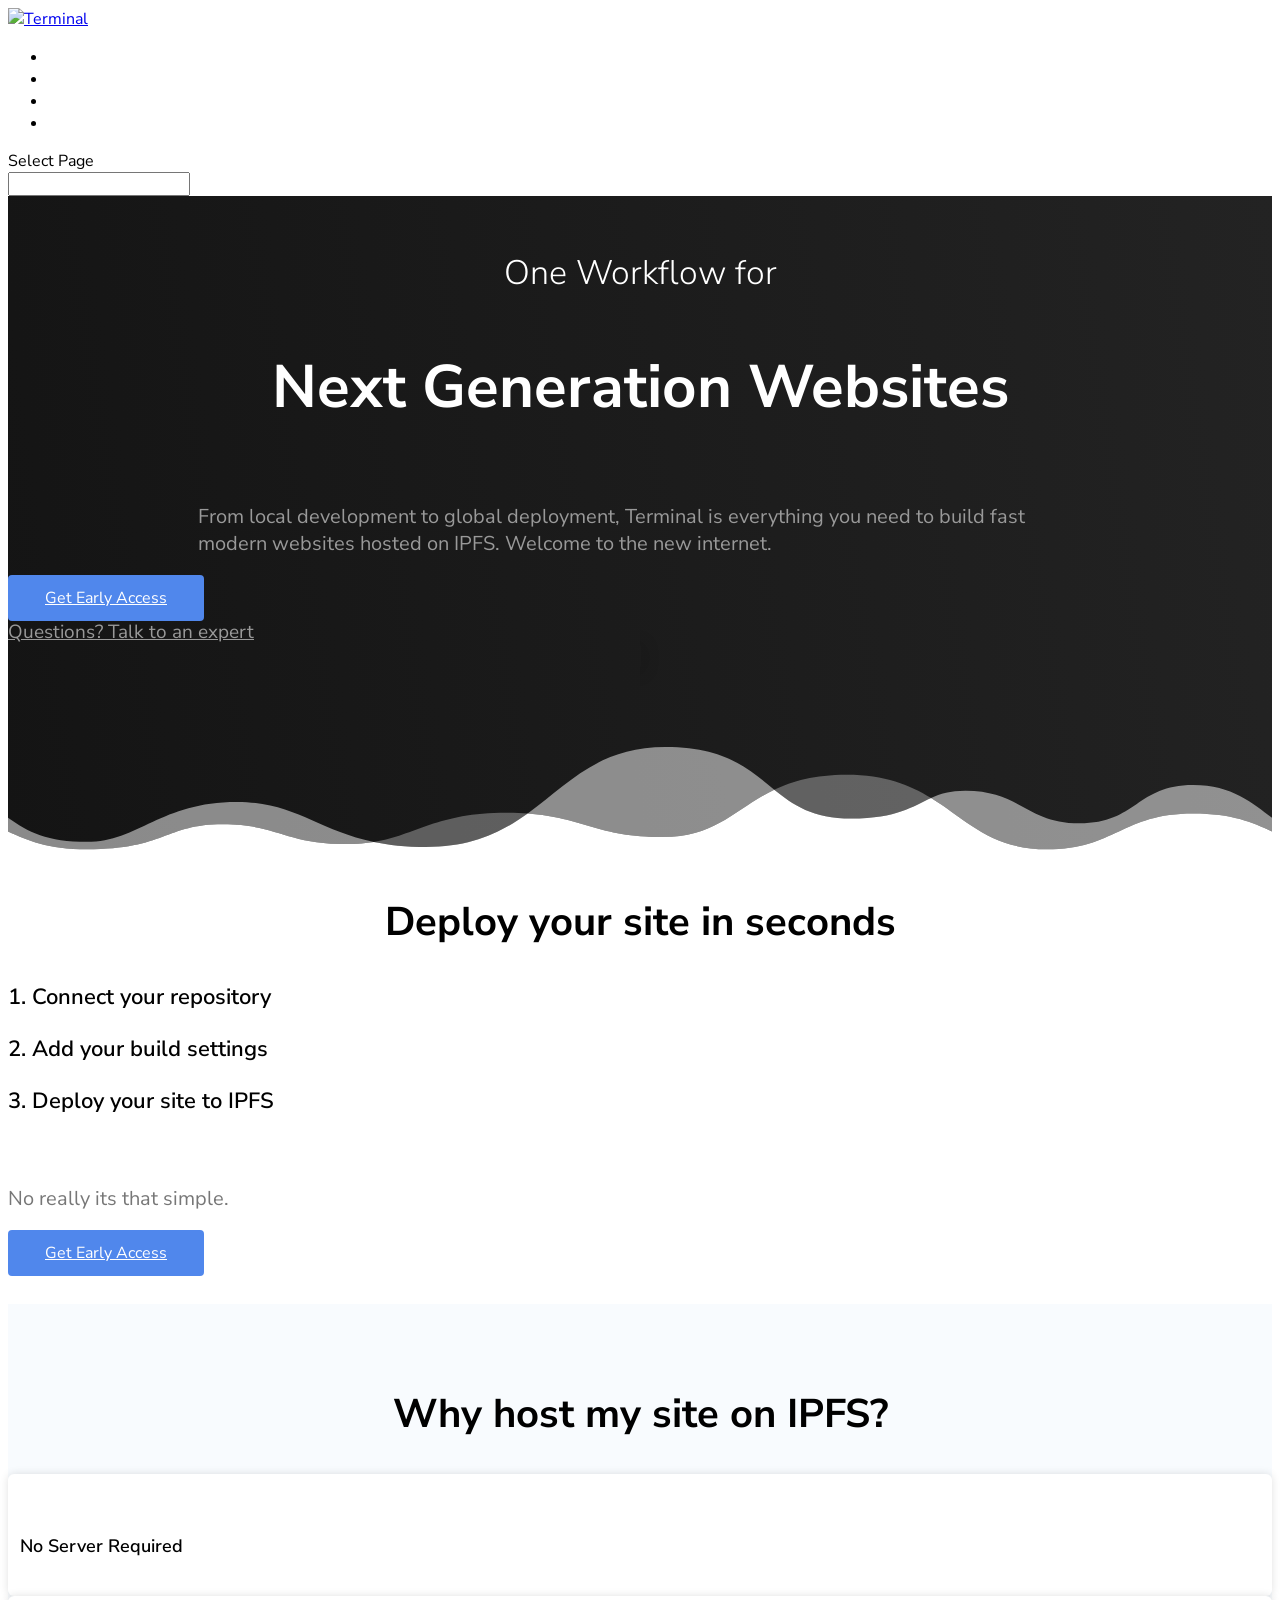
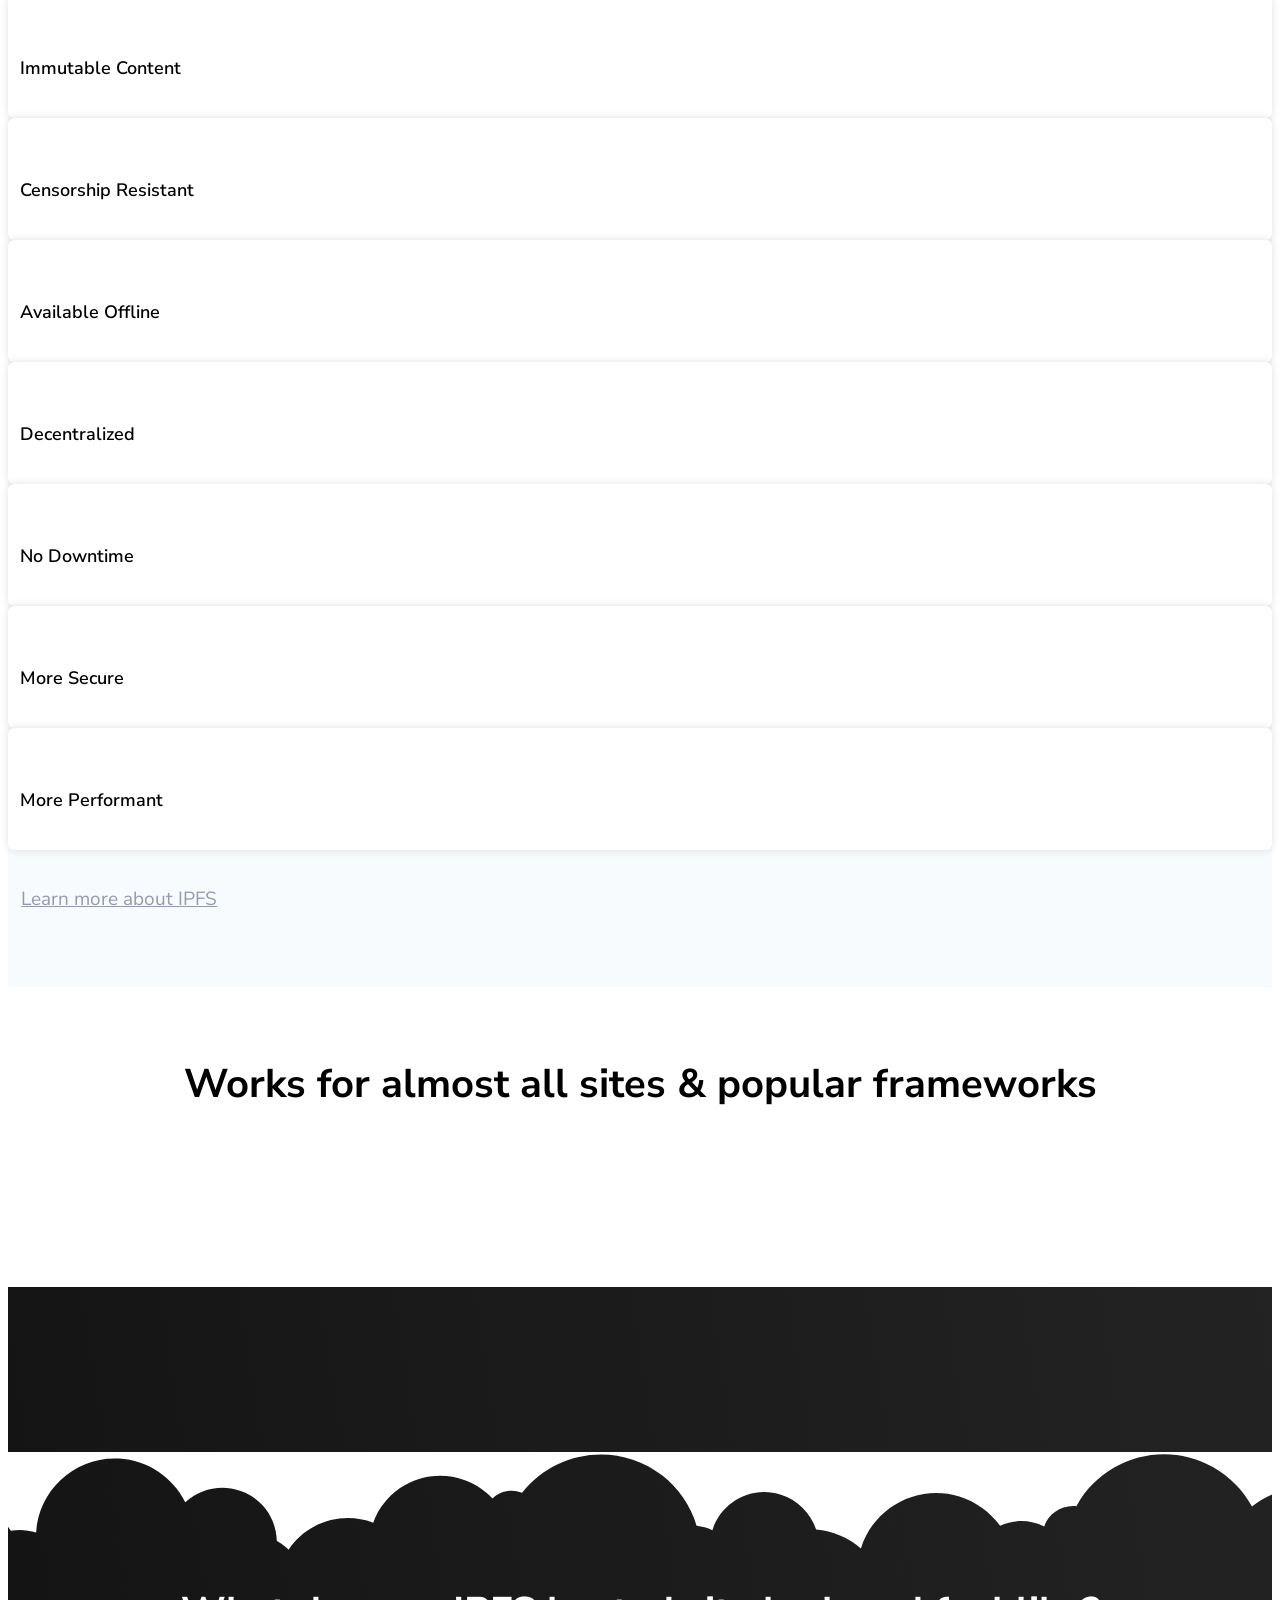
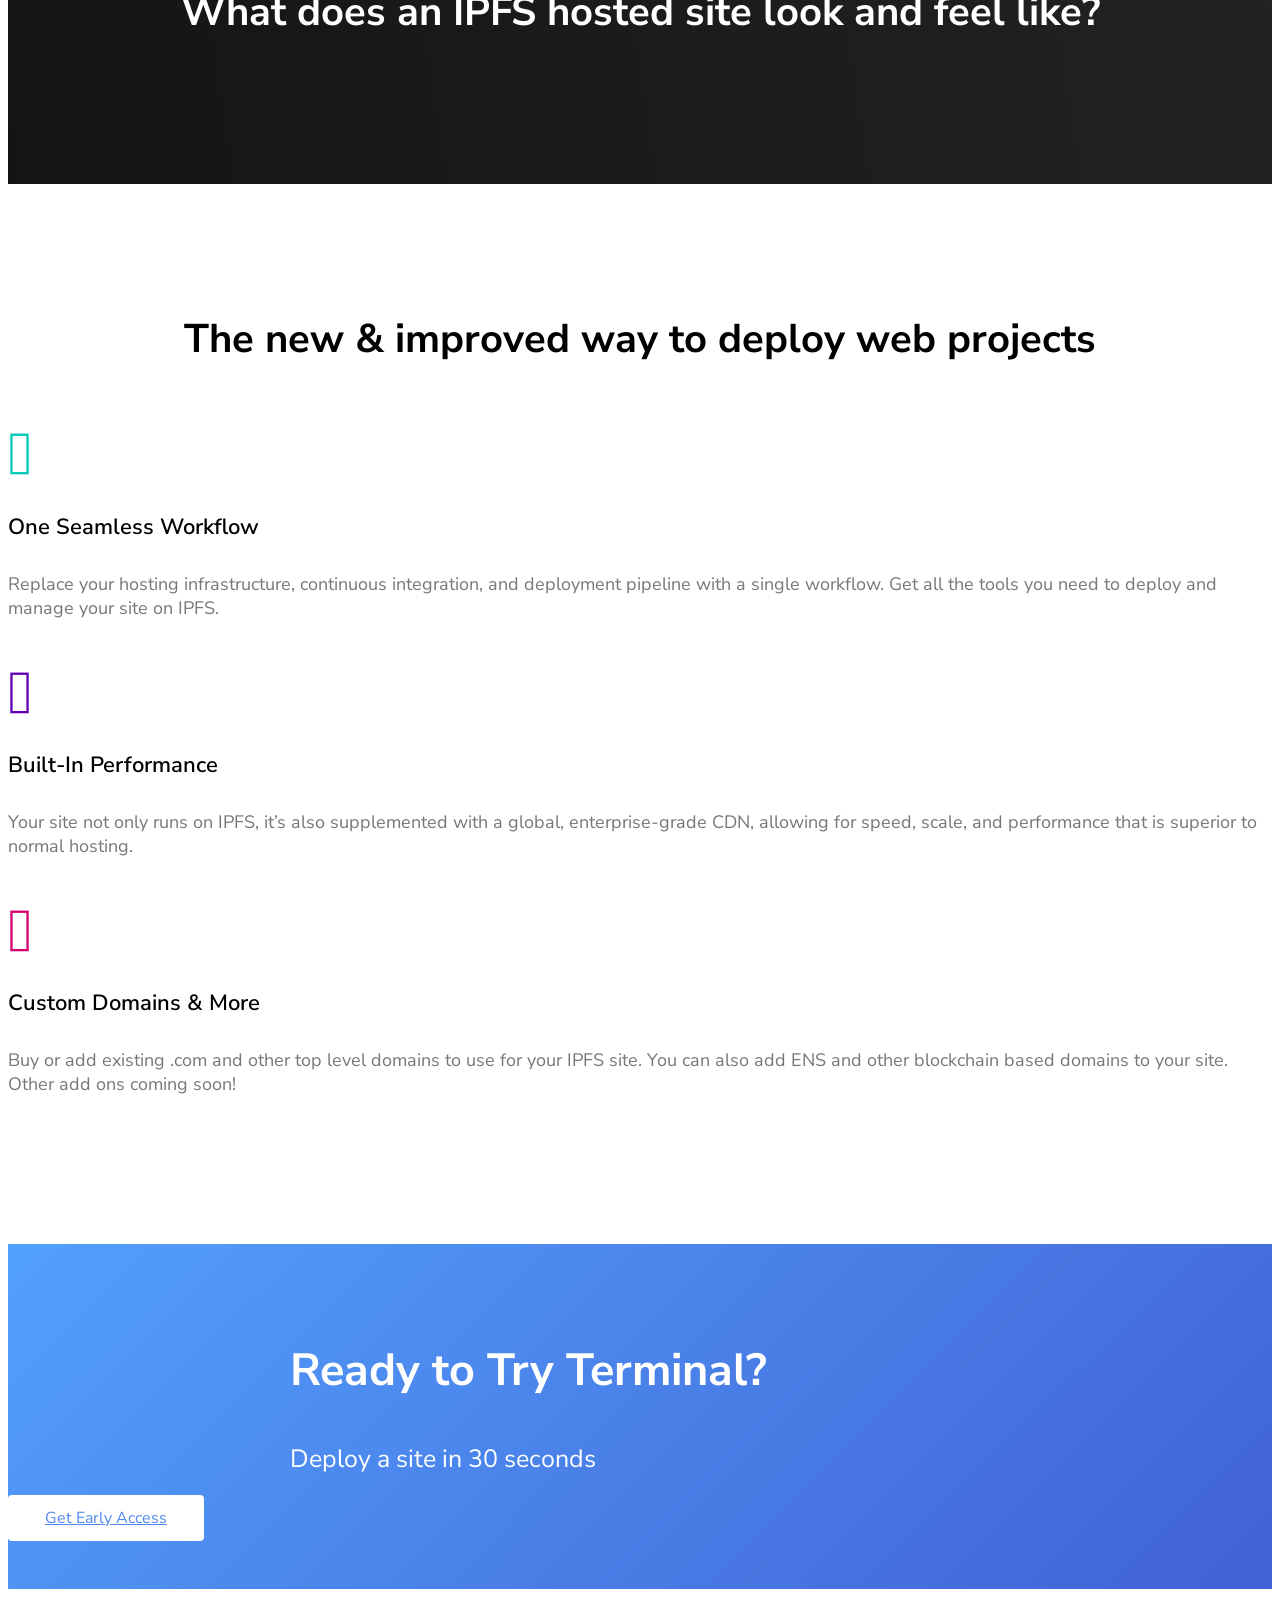
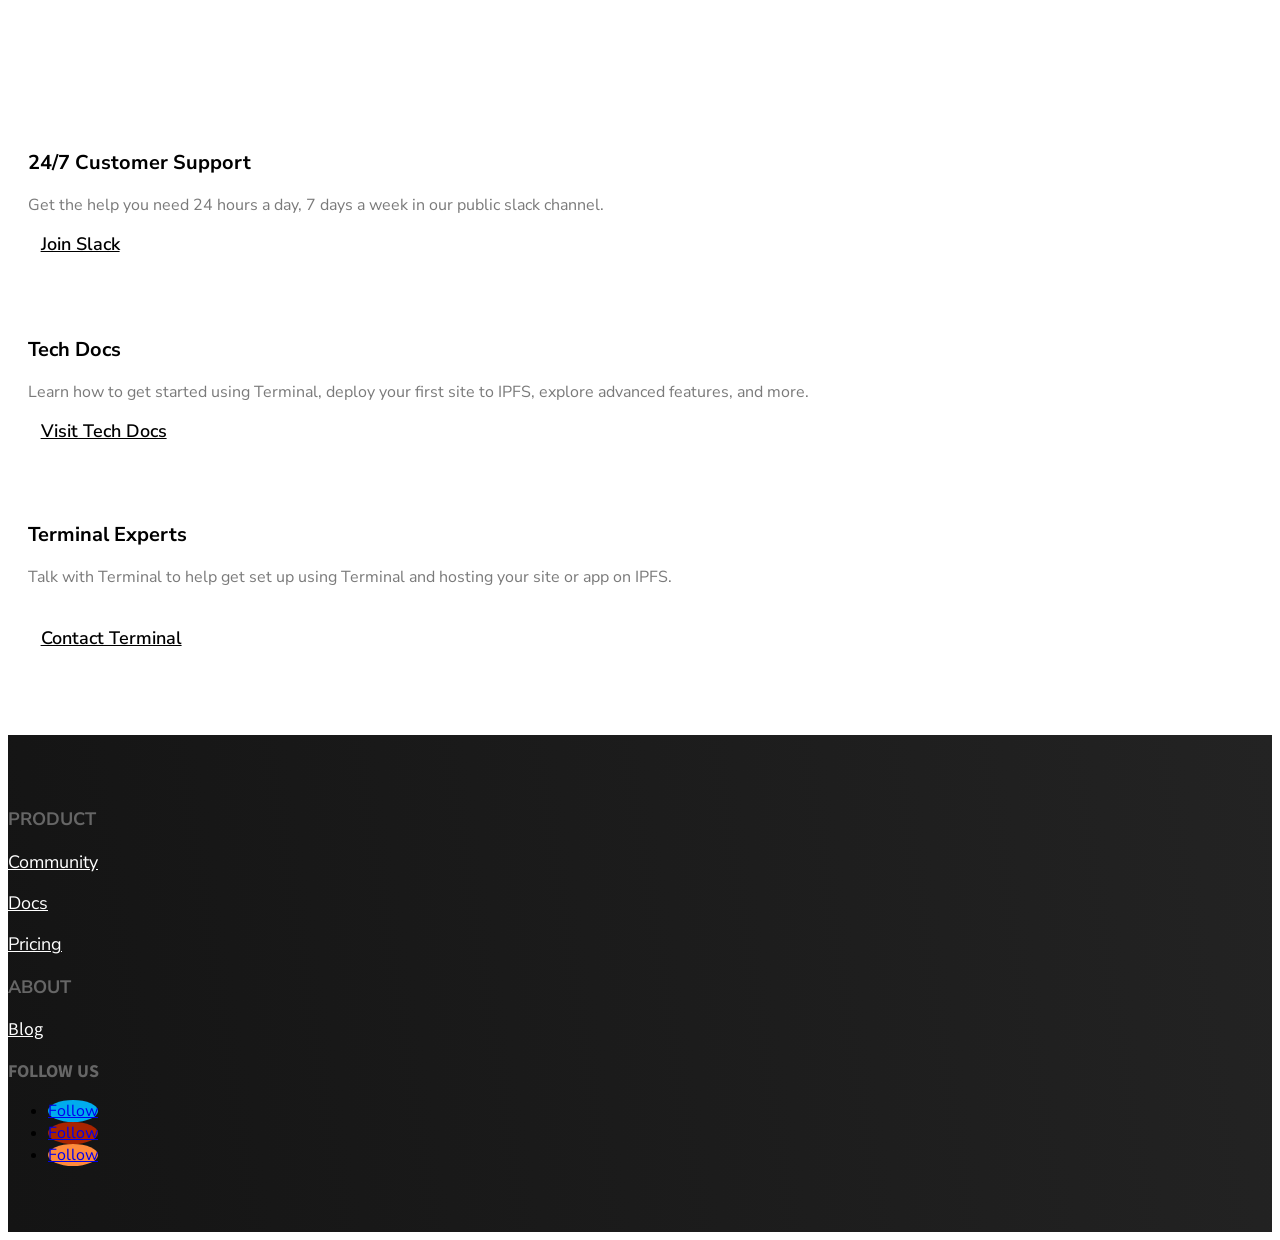
==== commit ce9869e9: "Merge branch 'master'" ====
--- a/Public/index.html
+++ b/Public/index.html
@@ -1,28 +1,6 @@
 <!DOCTYPE html>
 <html lang="en-US">
 <head>
-	<!-- Primary Meta Tags -->
-<title>Fleek</title>
-<meta name="title" content="Fleek">
-<meta name="description" content="Platform to build fast, modern sites & apps on IPFS. All in one seamless workflow.">
-
-<!-- Open Graph / Facebook -->
-<meta property="og:type" content="website">
-<meta property="og:url" content="https://fleek.co/">
-<meta property="og:title" content="Fleek">
-<meta property="og:description" content="Platform to build fast, modern sites & apps on IPFS. All in one seamless workflow.">
-<meta property="og:image" content="https://terminalco.wpcomstaging.com/wp-content/uploads/2020/03/FleekMeta.png">
-
-<!-- Twitter -->
-<meta name="twitter:card" content="summary_large_image" />
-<meta name="twitter:title" content="Fleek" />
-<meta name="twitter:description" content="Platform to build fast, modern sites & apps on IPFS. All in one seamless workflow."/>
-<meta name="twitter:creator" content="@fleekhq" />
-<meta name="twitter:image" content="https://terminalco.wpcomstaging.com/wp-content/uploads/2020/03/FleekMeta.jpg" />
-<meta name="twitter:image:alt" content="Fleek Preview Image" />
-<meta name="twitter:site" content="@fleekhq" />
-<meta name="twitter:domain" content="https://fleek.co" />
-	
 	<meta charset="UTF-8" />
 <meta http-equiv="X-UA-Compatible" content="IE=edge">
 	<link rel="pingback" href="https://terminalco.wpcomstaging.com/xmlrpc.php" />
@@ -31,43 +9,35 @@
 		document.documentElement.className = 'js';
 	</script>
 
-	<title>Fleek</title>
+	<title>Terminal</title>
 <!-- Jetpack Site Verification Tags -->
 <link rel='dns-prefetch' href='//waitlisted.co' />
 <link rel='dns-prefetch' href='//secure.gravatar.com' />
 <link rel='dns-prefetch' href='//fonts.googleapis.com' />
 <link rel='dns-prefetch' href='//s.w.org' />
-<link rel="alternate" type="application/rss+xml" title="Fleek &raquo; Feed" href="https://terminalco.wpcomstaging.com/feed/" />
-<link rel="alternate" type="application/rss+xml" title="Fleek &raquo; Comments Feed" href="https://terminalco.wpcomstaging.com/comments/feed/" />
-<meta content="Divi v.4.2.2" name="generator"/><link rel='stylesheet' id='wp-block-library-css'  href='https://terminalco.wpcomstaging.com/wp-content/plugins/gutenberg/build/block-library/style.css?ver=1585283090' type='text/css' media='all' />
+<link rel="alternate" type="application/rss+xml" title="Terminal &raquo; Feed" href="https://terminalco.wpcomstaging.com/feed/" />
+<link rel="alternate" type="application/rss+xml" title="Terminal &raquo; Comments Feed" href="https://terminalco.wpcomstaging.com/comments/feed/" />
+<meta content="Divi v.4.2.2" name="generator"/><link rel='stylesheet' id='wp-block-library-css'  href='https://terminalco.wpcomstaging.com/wp-content/plugins/gutenberg/build/block-library/style.css?ver=1579711166' type='text/css' media='all' />
 <style id='wp-block-library-inline-css' type='text/css'>
 .has-text-align-justify{text-align:justify;}
 </style>
 <link rel='stylesheet' id='jetpack-event-countdown-css'  href='https://terminalco.wpcomstaging.com/wp-content/plugins/full-site-editing/event-countdown-block/style.css?ver=1576877996' type='text/css' media='all' />
 <link rel='stylesheet' id='jetpack-timeline-css'  href='https://terminalco.wpcomstaging.com/wp-content/plugins/full-site-editing/jetpack-timeline/style.css?ver=1576877996' type='text/css' media='all' />
-<link rel='stylesheet' id='blog-posts-block-view-css'  href='https://terminalco.wpcomstaging.com/wp-content/plugins/full-site-editing/blog-posts-block/dist/view.css?ver=v1.2.0' type='text/css' media='all' />
-<link rel='stylesheet' id='coblocks-frontend-css'  href='https://terminalco.wpcomstaging.com/wp-content/plugins/coblocks/dist/coblocks-style.css?ver=d180f24685316c1377c440c6bdf94f2f' type='text/css' media='all' />
-<link rel='stylesheet' id='posts-list-block-style-css'  href='https://terminalco.wpcomstaging.com/wp-content/plugins/full-site-editing/posts-list-block/dist/posts-list-block.css?ver=1582931902' type='text/css' media='all' />
-<link rel='stylesheet' id='simple-banner-style-css'  href='https://terminalco.wpcomstaging.com/wp-content/plugins/simple-banner/simple-banner.css?ver=2.2.3' type='text/css' media='all' />
+<link rel='stylesheet' id='blog-posts-block-view-css'  href='https://terminalco.wpcomstaging.com/wp-content/plugins/full-site-editing/blog-posts-block/dist/view.css?ver=1.0.0-alpha.20' type='text/css' media='all' />
+<link rel='stylesheet' id='coblocks-frontend-css'  href='https://terminalco.wpcomstaging.com/wp-content/plugins/coblocks/dist/coblocks-style.css?ver=ef55f91ab0cde64bb77341fdde4174b9' type='text/css' media='all' />
+<link rel='stylesheet' id='posts-list-block-style-css'  href='https://terminalco.wpcomstaging.com/wp-content/plugins/full-site-editing/posts-list-block/dist/posts-list-block.css?ver=1576100336' type='text/css' media='all' />
 <link rel='stylesheet' id='divi-style-css'  href='https://terminalco.wpcomstaging.com/wp-content/themes/Divi/style.css?ver=4.2.2' type='text/css' media='all' />
-<link rel='stylesheet' id='et-builder-googlefonts-cached-css'  href='https://fonts.googleapis.com/css?family=Nunito+Sans%3A200%2C200italic%2C300%2C300italic%2Cregular%2Citalic%2C600%2C600italic%2C700%2C700italic%2C800%2C800italic%2C900%2C900italic%7CWork+Sans%3A100%2C200%2C300%2Cregular%2C500%2C600%2C700%2C800%2C900&#038;ver=5.3.2#038;subset=latin,latin-ext' type='text/css' media='all' />
+<link rel='stylesheet' id='et-builder-googlefonts-cached-css'  href='https://fonts.googleapis.com/css?family=Nunito+Sans%3A200%2C200italic%2C300%2C300italic%2Cregular%2Citalic%2C600%2C600italic%2C700%2C700italic%2C800%2C800italic%2C900%2C900italic%7CSource+Sans+Pro%3A200%2C200italic%2C300%2C300italic%2Cregular%2Citalic%2C600%2C600italic%2C700%2C700italic%2C900%2C900italic&#038;ver=5.3.2#038;subset=latin,latin-ext' type='text/css' media='all' />
+<link rel='stylesheet' id='loftloader-lite-animation-css'  href='https://terminalco.wpcomstaging.com/wp-content/plugins/loftloader/assets/css/loftloader.min.css?ver=2019111501' type='text/css' media='all' />
 <link rel='stylesheet' id='open-sans-css'  href='https://fonts.googleapis.com/css?family=Open+Sans%3A300italic%2C400italic%2C600italic%2C300%2C400%2C600&#038;subset=latin%2Clatin-ext&#038;display=fallback&#038;ver=5.3.2' type='text/css' media='all' />
 <link rel='stylesheet' id='dashicons-css'  href='https://c0.wp.com/c/5.3.2/wp-includes/css/dashicons.min.css' type='text/css' media='all' />
-<link rel='stylesheet' id='jetpack-global-styles-frontend-style-css'  href='https://terminalco.wpcomstaging.com/wp-content/plugins/full-site-editing/global-styles/static/blank.css?ver=2003121439' type='text/css' media='all' />
+<link rel='stylesheet' id='jetpack-global-styles-frontend-style-css'  href='https://terminalco.wpcomstaging.com/wp-content/plugins/full-site-editing/global-styles/static/blank.css?ver=1909241817' type='text/css' media='all' />
 <style id='jetpack-global-styles-frontend-style-inline-css' type='text/css'>
 :root { --font-headings: unset; --font-base: unset; --font-headings-default: -apple-system,BlinkMacSystemFont,"Segoe UI",Roboto,Oxygen-Sans,Ubuntu,Cantarell,"Helvetica Neue",sans-serif; --font-base-default: -apple-system,BlinkMacSystemFont,"Segoe UI",Roboto,Oxygen-Sans,Ubuntu,Cantarell,"Helvetica Neue",sans-serif;}
 </style>
-<link rel='stylesheet' id='jetpack_css-css'  href='https://c0.wp.com/p/jetpack/8.3/css/jetpack.css' type='text/css' media='all' />
+<link rel='stylesheet' id='jetpack_css-css'  href='https://c0.wp.com/p/jetpack/8.2.3/css/jetpack.css' type='text/css' media='all' />
 <script type='text/javascript' src='https://c0.wp.com/c/5.3.2/wp-includes/js/jquery/jquery.js'></script>
 <script type='text/javascript' src='https://c0.wp.com/c/5.3.2/wp-includes/js/jquery/jquery-migrate.min.js'></script>
-<script type='text/javascript'>
-/* <![CDATA[ */
-var scriptParams = {"simple_banner_text":"We Rebranded: Terminal is now Fleek! <a href=\"https:\/\/blog.fleek.co\/posts\/Fleek-Rebrand\">Read More<\/a>","pro_version_enabled":"","in_array":"","debug_mode":"","id":"8065","disabled_pages_array":[""],"simple_banner_color":"#070707","simple_banner_text_color":"","simple_banner_link_color":"#006EFF","simple_banner_custom_css":"width: 100%;\r\ntext-align: center;\r\nz-index: 999999;\r\nposition: relative;\r\ndisplay: block;","site_custom_css":"","site_custom_js":""};
-/* ]]> */
-</script>
-<<<<<<< Updated upstream
-<script type='text/javascript' src='https://terminalco.wpcomstaging.com/wp-content/plugins/simple-banner/simple-banner.js?ver=2.2.3'></script>
-<script type='text/javascript' src='https://terminalco.wpcomstaging.com/wp-content/plugins/the-preloader/js/preloader-script.js'></script>
 <script type='text/javascript' src='https://waitlisted.co/assets/v2/embed.js?ver=1.0.0'></script>
 <script type='text/javascript'>
 /* <![CDATA[ */
@@ -75,22 +45,8 @@
 /* ]]> */
 </script>
 <script type='text/javascript' src='https://terminalco.wpcomstaging.com/wp-content/themes/Divi/core/admin/js/recaptcha.js?ver=5.3.2'></script>
-<script type='text/javascript' src='https://c0.wp.com/p/jetpack/8.3/_inc/build/postmessage.min.js'></script>
-<script type='text/javascript' src='https://c0.wp.com/p/jetpack/8.3/_inc/build/jquery.jetpack-resize.min.js'></script>
-=======
-<script src='https://terminalco.wpcomstaging.com/wp-content/plugins/jetpack/jetpack_vendor/automattic/jetpack-videopress/src/../build/lib/videopress-token-bridge.js?ver=0.8.2' id='media-video-jwt-bridge-js'></script>
-<script src='https://terminalco.wpcomstaging.com/wp-includes/js/jquery/jquery.min.js?ver=3.6.1' id='jquery-core-js'></script>
-<script type='text/javascript'  src='https://terminalco.wpcomstaging.com/wp-includes/js/jquery/jquery-migrate.min.js?m=1605690366'></script>
-<script id='simple-banner-script-js-before'>
-const simpleBannerScriptParams = {"version":"2.12.2","hide_simple_banner":"no","simple_banner_position":"","header_margin":"","header_padding":"","simple_banner_text":"\u26a1 We'll be sunsetting Fleek.co & fully migrating to Fleek.xyz towards the middle/end of Q1 2024! Read more <a href=\"https:\/\/blog.fleek.xyz\/post\/fleek-co-to-fleek-xyz-migration-details\" target=\"_blank\" rel=\"noopener noreferrer\">here.<\/a> \u26a1","pro_version_enabled":"","disabled_on_current_page":false,"debug_mode":"","id":9425,"disabled_pages_array":[],"is_current_page_a_post":false,"disabled_on_posts":"","simple_banner_font_size":"","simple_banner_color":"#4a4a4a","simple_banner_text_color":"#ffffff","simple_banner_link_color":"#006EFF","simple_banner_close_color":"","simple_banner_custom_css":"width: 100%;\r\ntext-align: center;\r\nz-index: 999999;\r\nposition: relative;\r\ndisplay: block;","simple_banner_scrolling_custom_css":"","simple_banner_text_custom_css":"","simple_banner_button_css":"","site_custom_css":"","keep_site_custom_css":"","site_custom_js":"","keep_site_custom_js":"","wp_body_open_enabled":"","wp_body_open":true,"close_button_enabled":"","close_button_expiration":"","close_button_cookie_set":false}
-</script>
-
-
-<script src='https://terminalco.wpcomstaging.com/wp-content/plugins/simple-banner/simple-banner.js?ver=2.12.2' id='simple-banner-script-js'></script>
-<script type='text/javascript'  src='https://terminalco.wpcomstaging.com/wp-content/plugins/the-preloader/js/preloader-script.js?m=1669603440'></script>
-<script src='https://waitlisted.co/assets/v2/embed.js?ver=1.0.0' id='waitlisted-js'></script>
-<script type='text/javascript'  src='https://terminalco.wpcomstaging.com/wp-content/plugins/popups-for-divi/scripts/ie-compat.min.js?m=1669603439'></script>
->>>>>>> Stashed changes
+<script type='text/javascript' src='https://c0.wp.com/p/jetpack/8.2.3/_inc/build/postmessage.min.js'></script>
+<script type='text/javascript' src='https://c0.wp.com/p/jetpack/8.2.3/_inc/build/jquery.jetpack-resize.min.js'></script>
 <script>
 				document.addEventListener( "DOMContentLoaded", function( event ) {
 					window.et_location_hash = window.location.hash.replace(/[^a-zA-Z0-9-_#]/g, "");
@@ -118,36 +74,7 @@
 <link rel='shortlink' href='https://wp.me/PbeZS8-265' />
 <link rel="alternate" type="application/json+oembed" href="https://terminalco.wpcomstaging.com/wp-json/oembed/1.0/embed?url=https%3A%2F%2Fterminalco.wpcomstaging.com%2F" />
 <link rel="alternate" type="text/xml+oembed" href="https://terminalco.wpcomstaging.com/wp-json/oembed/1.0/embed?url=https%3A%2F%2Fterminalco.wpcomstaging.com%2F&#038;format=xml" />
-<style type="text/css" media="screen">.simple-banner{background:#070707}</style><style type="text/css" media="screen">.simple-banner .simple-banner-text{color: #ffffff;}</style><style type="text/css" media="screen">.simple-banner .simple-banner-text a{color:#006EFF}</style><style type="text/css" media="screen">.simple-banner{width: 100%;
-text-align: center;
-z-index: 999999;
-position: relative;
-display: block;}</style>    	<style type="text/css">
-			#wptime-plugin-preloader{
-				position: fixed;
-				top: 0;
-			 	left: 0;
-			 	right: 0;
-			 	bottom: 0;
-				background:url(https://terminalco.wpcomstaging.com/wp-content/uploads/2020/03/FleekIconColor.png) no-repeat #171717 50%;
-				-moz-background-size:100px 158px;
-				-o-background-size:100px 158px;
-				-webkit-background-size:100px 158px;
-				background-size:100px 158px;
-				z-index: 99998;
-				width:100%;
-				height:100%;
-			}
-		</style>
-
-		<noscript>
-    		<style type="text/css">
-        		#wptime-plugin-preloader{
-        			display:none !important;
-        		}
-    		</style>
-		</noscript>
-    
+
 <link rel='dns-prefetch' href='//widgets.wp.com'/>
 <link rel='dns-prefetch' href='//jetpack.wordpress.com'/>
 <link rel='dns-prefetch' href='//s0.wp.com'/>
@@ -161,7 +88,7 @@
 <link rel='dns-prefetch' href='//i1.wp.com'/>
 <link rel='dns-prefetch' href='//i2.wp.com'/>
 <link rel='dns-prefetch' href='//c0.wp.com'/>
-<style type='text/css'>img#wpstats{display:none}</style><meta name="viewport" content="width=device-width, initial-scale=1.0, maximum-scale=1.0, user-scalable=0" /><meta name="description" content="Platform to build fast, modern sites &amp; apps on IPFS. All in one seamless workflow." />
+<style type='text/css'>img#wpstats{display:none}</style><meta name="viewport" content="width=device-width, initial-scale=1.0, maximum-scale=1.0, user-scalable=0" /><meta name="description" content="Platform for next generation websites &amp; apps hosted on IPFS. Build &amp; deploy fast, modern sites &amp; apps on IPFS in a few clicks." />
 			<style type="text/css">
 				/* If html does not have either class, do not show lazy loaded images. */
 				html:not( .jetpack-lazy-images-js-enabled ):not( .js ) .jetpack-lazy-image {
@@ -177,33 +104,43 @@
 jQuery( document ).ready(function() {
 jQuery('.logo_container a').attr('href','/');
 });
-</script><link rel="icon" href="https://i2.wp.com/terminalco.wpcomstaging.com/wp-content/uploads/2020/03/cropped-favv-copy.png?fit=32%2C32&#038;ssl=1" sizes="32x32" />
-<link rel="icon" href="https://i2.wp.com/terminalco.wpcomstaging.com/wp-content/uploads/2020/03/cropped-favv-copy.png?fit=192%2C192&#038;ssl=1" sizes="192x192" />
-<link rel="apple-touch-icon-precomposed" href="https://i2.wp.com/terminalco.wpcomstaging.com/wp-content/uploads/2020/03/cropped-favv-copy.png?fit=180%2C180&#038;ssl=1" />
-<meta name="msapplication-TileImage" content="https://i2.wp.com/terminalco.wpcomstaging.com/wp-content/uploads/2020/03/cropped-favv-copy.png?fit=270%2C270&#038;ssl=1" />
-<style id="et-divi-customizer-global-cached-inline-styles">#main-header,#main-header .nav li ul,.et-search-form,#main-header .et_mobile_menu{background-color:rgba(255,255,255,0)}#main-header .nav li ul{background-color:#1c1c1c}.nav li ul{border-color:#ffffff}.et_header_style_centered .mobile_nav .select_page,.et_header_style_split .mobile_nav .select_page,.et_nav_text_color_light #top-menu>li>a,.et_nav_text_color_dark #top-menu>li>a,#top-menu a,.et_mobile_menu li a,.et_nav_text_color_light .et_mobile_menu li a,.et_nav_text_color_dark .et_mobile_menu li a,#et_search_icon:before,.et_search_form_container input,span.et_close_search_field:after,#et-top-navigation .et-cart-info{color:#ffffff}.et_search_form_container input::-moz-placeholder{color:#ffffff}.et_search_form_container input::-webkit-input-placeholder{color:#ffffff}.et_search_form_container input:-ms-input-placeholder{color:#ffffff}#top-menu li a{font-size:16px}body.et_vertical_nav .container.et_search_form_container .et-search-form input{font-size:16px!important}#top-menu li a,.et_search_form_container input{font-weight:normal;font-style:normal;text-transform:uppercase;text-decoration:none}.et_search_form_container input::-moz-placeholder{font-weight:normal;font-style:normal;text-transform:uppercase;text-decoration:none}.et_search_form_container input::-webkit-input-placeholder{font-weight:normal;font-style:normal;text-transform:uppercase;text-decoration:none}.et_search_form_container input:-ms-input-placeholder{font-weight:normal;font-style:normal;text-transform:uppercase;text-decoration:none}#top-menu li.current-menu-ancestor>a,#top-menu li.current-menu-item>a,.et_color_scheme_red #top-menu li.current-menu-ancestor>a,.et_color_scheme_red #top-menu li.current-menu-item>a,.et_color_scheme_pink #top-menu li.current-menu-ancestor>a,.et_color_scheme_pink #top-menu li.current-menu-item>a,.et_color_scheme_orange #top-menu li.current-menu-ancestor>a,.et_color_scheme_orange #top-menu li.current-menu-item>a,.et_color_scheme_green #top-menu li.current-menu-ancestor>a,.et_color_scheme_green #top-menu li.current-menu-item>a{color:#ffffff}#footer-widgets .footer-widget a,#footer-widgets .footer-widget li a,#footer-widgets .footer-widget li a:hover{color:#ffffff}.footer-widget{color:#ffffff}.footer-widget .et_pb_widget div,.footer-widget .et_pb_widget ul,.footer-widget .et_pb_widget ol,.footer-widget .et_pb_widget label{line-height:1.7em}#et-footer-nav .bottom-nav li.current-menu-item a{color:#2ea3f2}#main-header{box-shadow:none}body .et_pb_button,.woocommerce a.button.alt,.woocommerce-page a.button.alt,.woocommerce button.button.alt,.woocommerce button.button.alt.disabled,.woocommerce-page button.button.alt,.woocommerce-page button.button.alt.disabled,.woocommerce input.button.alt,.woocommerce-page input.button.alt,.woocommerce #respond input#submit.alt,.woocommerce-page #respond input#submit.alt,.woocommerce #content input.button.alt,.woocommerce-page #content input.button.alt,.woocommerce a.button,.woocommerce-page a.button,.woocommerce button.button,.woocommerce-page button.button,.woocommerce input.button,.woocommerce-page input.button,.woocommerce #respond input#submit,.woocommerce-page #respond input#submit,.woocommerce #content input.button,.woocommerce-page #content input.button,.woocommerce-message a.button.wc-forward{}body.et_pb_button_helper_class .et_pb_button,body.et_pb_button_helper_class .et_pb_module.et_pb_button,.woocommerce.et_pb_button_helper_class a.button.alt,.woocommerce-page.et_pb_button_helper_class a.button.alt,.woocommerce.et_pb_button_helper_class button.button.alt,.woocommerce.et_pb_button_helper_class button.button.alt.disabled,.woocommerce-page.et_pb_button_helper_class button.button.alt,.woocommerce-page.et_pb_button_helper_class button.button.alt.disabled,.woocommerce.et_pb_button_helper_class input.button.alt,.woocommerce-page.et_pb_button_helper_class input.button.alt,.woocommerce.et_pb_button_helper_class #respond input#submit.alt,.woocommerce-page.et_pb_button_helper_class #respond input#submit.alt,.woocommerce.et_pb_button_helper_class #content input.button.alt,.woocommerce-page.et_pb_button_helper_class #content input.button.alt,.woocommerce.et_pb_button_helper_class a.button,.woocommerce-page.et_pb_button_helper_class a.button,.woocommerce.et_pb_button_helper_class button.button,.woocommerce-page.et_pb_button_helper_class button.button,.woocommerce.et_pb_button_helper_class input.button,.woocommerce-page.et_pb_button_helper_class input.button,.woocommerce.et_pb_button_helper_class #respond input#submit,.woocommerce-page.et_pb_button_helper_class #respond input#submit,.woocommerce.et_pb_button_helper_class #content input.button,.woocommerce-page.et_pb_button_helper_class #content input.button{color:#ffffff}body .et_pb_button:hover,.woocommerce a.button.alt:hover,.woocommerce-page a.button.alt:hover,.woocommerce button.button.alt:hover,.woocommerce button.button.alt.disabled:hover,.woocommerce-page button.button.alt:hover,.woocommerce-page button.button.alt.disabled:hover,.woocommerce input.button.alt:hover,.woocommerce-page input.button.alt:hover,.woocommerce #respond input#submit.alt:hover,.woocommerce-page #respond input#submit.alt:hover,.woocommerce #content input.button.alt:hover,.woocommerce-page #content input.button.alt:hover,.woocommerce a.button:hover,.woocommerce-page a.button:hover,.woocommerce button.button:hover,.woocommerce-page button.button:hover,.woocommerce input.button:hover,.woocommerce-page input.button:hover,.woocommerce #respond input#submit:hover,.woocommerce-page #respond input#submit:hover,.woocommerce #content input.button:hover,.woocommerce-page #content input.button:hover{color:#ffffff!important;border-radius:0px}@media only screen and (min-width:981px){.footer-widget h4{font-size:20px}.et_header_style_left #et-top-navigation,.et_header_style_split #et-top-navigation{padding:78px 0 0 0}.et_header_style_left #et-top-navigation nav>ul>li>a,.et_header_style_split #et-top-navigation nav>ul>li>a{padding-bottom:78px}.et_header_style_split .centered-inline-logo-wrap{width:155px;margin:-155px 0}.et_header_style_split .centered-inline-logo-wrap #logo{max-height:155px}.et_pb_svg_logo.et_header_style_split .centered-inline-logo-wrap #logo{height:155px}.et_header_style_centered #top-menu>li>a{padding-bottom:28px}.et_header_style_slide #et-top-navigation,.et_header_style_fullscreen #et-top-navigation{padding:69px 0 69px 0!important}.et_header_style_centered #main-header .logo_container{height:155px}.et_header_style_centered.et_hide_primary_logo #main-header:not(.et-fixed-header) .logo_container,.et_header_style_centered.et_hide_fixed_logo #main-header.et-fixed-header .logo_container{height:27.9px}.et-fixed-header#top-header,.et-fixed-header#top-header #et-secondary-nav li ul{background-color:#1c1c1c}.et-fixed-header#main-header,.et-fixed-header#main-header .nav li ul,.et-fixed-header .et-search-form{background-color:#1c1c1c}.et-fixed-header #top-menu li a{font-size:14px}.et-fixed-header #top-menu a,.et-fixed-header #et_search_icon:before,.et-fixed-header #et_top_search .et-search-form input,.et-fixed-header .et_search_form_container input,.et-fixed-header .et_close_search_field:after,.et-fixed-header #et-top-navigation .et-cart-info{color:#ffffff!important}.et-fixed-header .et_search_form_container input::-moz-placeholder{color:#ffffff!important}.et-fixed-header .et_search_form_container input::-webkit-input-placeholder{color:#ffffff!important}.et-fixed-header .et_search_form_container input:-ms-input-placeholder{color:#ffffff!important}.et-fixed-header #top-menu li.current-menu-ancestor>a,.et-fixed-header #top-menu li.current-menu-item>a{color:#ffffff!important}}@media only screen and (min-width:1350px){.et_pb_row{padding:27px 0}.et_pb_section{padding:54px 0}.single.et_pb_pagebuilder_layout.et_full_width_page .et_post_meta_wrapper{padding-top:81px}.et_pb_fullwidth_section{padding:0}}@media only screen and (max-width:980px){#main-header,#main-header .nav li ul,.et-search-form,#main-header .et_mobile_menu{background-color:#1c1c1c}}	h1,h2,h3,h4,h5,h6{font-family:'Nunito Sans',Helvetica,Arial,Lucida,sans-serif}body,input,textarea,select{font-family:'Nunito Sans',Helvetica,Arial,Lucida,sans-serif}#main-header,#et-top-navigation{font-family:'Work Sans',Helvetica,Arial,Lucida,sans-serif}@media only screen and (max-width:980px){.simple-banner{margin-top:80px}}#top-menu li li a{width:300px;padding:6px 20px}#main-header .nav li ul{background-color:#1c1c1c;width:320px}.menu-item-5749 img{vertical-align:middle}#et_mobile_nav_menu,.et_mobile_nav_menu,.menu-item-5749 img{vertical-align:middle}#main-header .et_mobile_menu .menu-item-has-children>a{background-color:transparent;position:relative}#main-header .et_mobile_menu .menu-item-has-children>a:after{font-family:'ETmodules';text-align:center;speak:none;font-weight:normal;font-variant:normal;text-transform:none;-webkit-font-smoothing:antialiased;position:absolute}#main-header .et_mobile_menu .menu-item-has-children>a:after{font-size:16px;content:'\43';top:13px;right:10px}#main-header .et_mobile_menu .menu-item-has-children.visible>a:after{content:'\45'}#main-header .et_mobile_menu ul.sub-menu{display:none!important;visibility:hidden!important;transition:all 0.5s ease-in-out!important}#main-header .et_mobile_menu .visible>ul.sub-menu{display:block!important;visibility:visible!important}#main-footer{display:none}.mobile_menu_bar::before{font-size:36px;color:#ffffff}.et_mobile_menu{border-top:3px solid #fff!important}#logo{max-height:25%!important}.menu-item-5749 img{height:20px}.menu-item-5757 img{height:20px}@media only screen and (max-width:480px){#logo{content:url('https://terminalco.wpcomstaging.com/wp-content/uploads/2020/03/FleekForDark.png')}}.menu_cta{background-color:#006EFF;color:#fff;border-radius:6px;padding:0!important}.menu_cta a{color:#fff!important;padding:15px 15px 15px 15px!important}.get-started{border-radius:0px}.get-started a{color:#fff!important}li.get-started{background-color:#006EFF;padding:10px 13px 8px 10px!important;font-weight:700;text-transform:uppercase;text-align:center;border-radius:3px;-moz-transition:all 0.5s;-webkit-transition:all 0.5s;transition:all 0.5s}li.get-started:hover{background-color:#006EFF}.et-fixed-header #top-menu .get-started a{color:#fff!important}.get-started li.current-menu-ancestor>a,.get-started li.current-menu-item>a{color:#fff!important}@media only screen and (min-width :981px){li.get-started{height:32px;width:122px;vertical-align:middle!important;margin-top:-5px!important}}@media only screen and (max-width :600px){li.get-started{text-align:left;vertical-align:middle!important;padding-top:2px!important;padding-bottom:0px!important}.et_menu_container{width:90%}}.pa-bullet-list-1 ul{list-style-type:none!important}.pa-bullet-list-1 ul li:before{content:'\e052'!important;color:#1B1B1B;font-family:'ETMODULES'!important;margin-right:10px;margin-left:-14px;font-size:1.0em!important;top:2px}.pa-bullet-list-2 ul{list-style-type:none!important}.pa-bullet-list-2 ul li:before{content:'\e052'!important;color:#ED55EB;font-family:'ETMODULES'!important;margin-right:10px;margin-left:-14px;font-size:1.0em!important;top:2px}.pa-bullet-list-3 ul{list-style-type:none!important}.pa-bullet-list-3 ul li:before{content:'\e052'!important;color:#14d1cd;font-family:'ETMODULES'!important;margin-right:10px;margin-left:-14px;font-size:1.0em!important;top:2px}.pa-bullet-list-4 ul{list-style-type:none!important}.pa-bullet-list-4 ul li:before{content:'\e052'!important;color:#00dd97;font-family:'ETMODULES'!important;margin-right:10px;margin-left:-14px;font-size:1.0em!important;top:2px}</style></head>
-<body class="home page-template-default page page-id-8065 et_bloom et_pb_button_helper_class et_transparent_nav et_fullwidth_nav et_non_fixed_nav et_show_nav et_primary_nav_dropdown_animation_fade et_secondary_nav_dropdown_animation_fade et_header_style_left et_pb_footer_columns4 et_cover_background et_pb_gutter osx et_pb_gutters3 et_pb_pagebuilder_layout et_no_sidebar et_divi_theme et-db et_minified_js et_minified_css">
-	<div id="wptime-plugin-preloader"></div>
+</script><link rel="icon" href="https://i2.wp.com/terminalco.wpcomstaging.com/wp-content/uploads/2019/09/favicon.png?fit=32%2C32&#038;ssl=1" sizes="32x32" />
+<link rel="icon" href="https://i2.wp.com/terminalco.wpcomstaging.com/wp-content/uploads/2019/09/favicon.png?fit=64%2C64&#038;ssl=1" sizes="192x192" />
+<link rel="apple-touch-icon-precomposed" href="https://i2.wp.com/terminalco.wpcomstaging.com/wp-content/uploads/2019/09/favicon.png?fit=64%2C64&#038;ssl=1" />
+<meta name="msapplication-TileImage" content="https://i2.wp.com/terminalco.wpcomstaging.com/wp-content/uploads/2019/09/favicon.png?fit=64%2C64&#038;ssl=1" />
+<style id="loftloader-lite-custom-bg-color">#loftloader-wrapper .loader-section {
+	background: #141414;
+}
+</style><style id="loftloader-lite-custom-bg-opacity">#loftloader-wrapper .loader-section {
+	opacity: 1;
+}
+</style><style id="loftloader-lite-custom-loader">#loftloader-wrapper.pl-imgloading #loader {
+	width: 160px;
+}
+#loftloader-wrapper.pl-imgloading #loader span {
+	background-size: cover;
+	background-image: url(https://terminalco.wpcomstaging.com/wp-content/uploads/2019/09/head-light-face-black-copy.png);
+}
+</style><style id="et-divi-customizer-global-cached-inline-styles">#main-header,#main-header .nav li ul,.et-search-form,#main-header .et_mobile_menu{background-color:rgba(255,255,255,0)}#main-header .nav li ul{background-color:#1c1c1c}.nav li ul{border-color:#ffffff}.et_header_style_centered .mobile_nav .select_page,.et_header_style_split .mobile_nav .select_page,.et_nav_text_color_light #top-menu>li>a,.et_nav_text_color_dark #top-menu>li>a,#top-menu a,.et_mobile_menu li a,.et_nav_text_color_light .et_mobile_menu li a,.et_nav_text_color_dark .et_mobile_menu li a,#et_search_icon:before,.et_search_form_container input,span.et_close_search_field:after,#et-top-navigation .et-cart-info{color:#ffffff}.et_search_form_container input::-moz-placeholder{color:#ffffff}.et_search_form_container input::-webkit-input-placeholder{color:#ffffff}.et_search_form_container input:-ms-input-placeholder{color:#ffffff}#top-menu li a{font-size:16px}body.et_vertical_nav .container.et_search_form_container .et-search-form input{font-size:16px!important}#top-menu li a,.et_search_form_container input{font-weight:normal;font-style:normal;text-transform:uppercase;text-decoration:none}.et_search_form_container input::-moz-placeholder{font-weight:normal;font-style:normal;text-transform:uppercase;text-decoration:none}.et_search_form_container input::-webkit-input-placeholder{font-weight:normal;font-style:normal;text-transform:uppercase;text-decoration:none}.et_search_form_container input:-ms-input-placeholder{font-weight:normal;font-style:normal;text-transform:uppercase;text-decoration:none}#top-menu li.current-menu-ancestor>a,#top-menu li.current-menu-item>a,.et_color_scheme_red #top-menu li.current-menu-ancestor>a,.et_color_scheme_red #top-menu li.current-menu-item>a,.et_color_scheme_pink #top-menu li.current-menu-ancestor>a,.et_color_scheme_pink #top-menu li.current-menu-item>a,.et_color_scheme_orange #top-menu li.current-menu-ancestor>a,.et_color_scheme_orange #top-menu li.current-menu-item>a,.et_color_scheme_green #top-menu li.current-menu-ancestor>a,.et_color_scheme_green #top-menu li.current-menu-item>a{color:#ffffff}#footer-widgets .footer-widget a,#footer-widgets .footer-widget li a,#footer-widgets .footer-widget li a:hover{color:#ffffff}.footer-widget{color:#ffffff}.footer-widget .et_pb_widget div,.footer-widget .et_pb_widget ul,.footer-widget .et_pb_widget ol,.footer-widget .et_pb_widget label{line-height:1.7em}#et-footer-nav .bottom-nav li.current-menu-item a{color:#2ea3f2}#main-header{box-shadow:none}body .et_pb_button,.woocommerce a.button.alt,.woocommerce-page a.button.alt,.woocommerce button.button.alt,.woocommerce button.button.alt.disabled,.woocommerce-page button.button.alt,.woocommerce-page button.button.alt.disabled,.woocommerce input.button.alt,.woocommerce-page input.button.alt,.woocommerce #respond input#submit.alt,.woocommerce-page #respond input#submit.alt,.woocommerce #content input.button.alt,.woocommerce-page #content input.button.alt,.woocommerce a.button,.woocommerce-page a.button,.woocommerce button.button,.woocommerce-page button.button,.woocommerce input.button,.woocommerce-page input.button,.woocommerce #respond input#submit,.woocommerce-page #respond input#submit,.woocommerce #content input.button,.woocommerce-page #content input.button,.woocommerce-message a.button.wc-forward{}body.et_pb_button_helper_class .et_pb_button,body.et_pb_button_helper_class .et_pb_module.et_pb_button,.woocommerce.et_pb_button_helper_class a.button.alt,.woocommerce-page.et_pb_button_helper_class a.button.alt,.woocommerce.et_pb_button_helper_class button.button.alt,.woocommerce.et_pb_button_helper_class button.button.alt.disabled,.woocommerce-page.et_pb_button_helper_class button.button.alt,.woocommerce-page.et_pb_button_helper_class button.button.alt.disabled,.woocommerce.et_pb_button_helper_class input.button.alt,.woocommerce-page.et_pb_button_helper_class input.button.alt,.woocommerce.et_pb_button_helper_class #respond input#submit.alt,.woocommerce-page.et_pb_button_helper_class #respond input#submit.alt,.woocommerce.et_pb_button_helper_class #content input.button.alt,.woocommerce-page.et_pb_button_helper_class #content input.button.alt,.woocommerce.et_pb_button_helper_class a.button,.woocommerce-page.et_pb_button_helper_class a.button,.woocommerce.et_pb_button_helper_class button.button,.woocommerce-page.et_pb_button_helper_class button.button,.woocommerce.et_pb_button_helper_class input.button,.woocommerce-page.et_pb_button_helper_class input.button,.woocommerce.et_pb_button_helper_class #respond input#submit,.woocommerce-page.et_pb_button_helper_class #respond input#submit,.woocommerce.et_pb_button_helper_class #content input.button,.woocommerce-page.et_pb_button_helper_class #content input.button{color:#ffffff}body .et_pb_button:hover,.woocommerce a.button.alt:hover,.woocommerce-page a.button.alt:hover,.woocommerce button.button.alt:hover,.woocommerce button.button.alt.disabled:hover,.woocommerce-page button.button.alt:hover,.woocommerce-page button.button.alt.disabled:hover,.woocommerce input.button.alt:hover,.woocommerce-page input.button.alt:hover,.woocommerce #respond input#submit.alt:hover,.woocommerce-page #respond input#submit.alt:hover,.woocommerce #content input.button.alt:hover,.woocommerce-page #content input.button.alt:hover,.woocommerce a.button:hover,.woocommerce-page a.button:hover,.woocommerce button.button:hover,.woocommerce-page button.button:hover,.woocommerce input.button:hover,.woocommerce-page input.button:hover,.woocommerce #respond input#submit:hover,.woocommerce-page #respond input#submit:hover,.woocommerce #content input.button:hover,.woocommerce-page #content input.button:hover{color:#ffffff!important;border-radius:0px}@media only screen and (min-width:981px){.footer-widget h4{font-size:20px}.et_header_style_centered.et_hide_primary_logo #main-header:not(.et-fixed-header) .logo_container,.et_header_style_centered.et_hide_fixed_logo #main-header.et-fixed-header .logo_container{height:11.88px}.et_header_style_left .et-fixed-header #et-top-navigation,.et_header_style_split .et-fixed-header #et-top-navigation{padding:20px 0 0 0}.et_header_style_left .et-fixed-header #et-top-navigation nav>ul>li>a,.et_header_style_split .et-fixed-header #et-top-navigation nav>ul>li>a{padding-bottom:20px}.et_header_style_centered header#main-header.et-fixed-header .logo_container{height:39px}.et_header_style_split #main-header.et-fixed-header .centered-inline-logo-wrap{width:39px;margin:-39px 0}.et_header_style_split .et-fixed-header .centered-inline-logo-wrap #logo{max-height:39px}.et_pb_svg_logo.et_header_style_split .et-fixed-header .centered-inline-logo-wrap #logo{height:39px}.et_header_style_slide .et-fixed-header #et-top-navigation,.et_header_style_fullscreen .et-fixed-header #et-top-navigation{padding:11px 0 11px 0!important}.et-fixed-header#top-header,.et-fixed-header#top-header #et-secondary-nav li ul{background-color:#1c1c1c}.et-fixed-header#main-header,.et-fixed-header#main-header .nav li ul,.et-fixed-header .et-search-form{background-color:#1c1c1c}.et-fixed-header #top-menu li a{font-size:14px}.et-fixed-header #top-menu a,.et-fixed-header #et_search_icon:before,.et-fixed-header #et_top_search .et-search-form input,.et-fixed-header .et_search_form_container input,.et-fixed-header .et_close_search_field:after,.et-fixed-header #et-top-navigation .et-cart-info{color:#ffffff!important}.et-fixed-header .et_search_form_container input::-moz-placeholder{color:#ffffff!important}.et-fixed-header .et_search_form_container input::-webkit-input-placeholder{color:#ffffff!important}.et-fixed-header .et_search_form_container input:-ms-input-placeholder{color:#ffffff!important}.et-fixed-header #top-menu li.current-menu-ancestor>a,.et-fixed-header #top-menu li.current-menu-item>a{color:#ffffff!important}}@media only screen and (min-width:1350px){.et_pb_row{padding:27px 0}.et_pb_section{padding:54px 0}.single.et_pb_pagebuilder_layout.et_full_width_page .et_post_meta_wrapper{padding-top:81px}.et_pb_fullwidth_section{padding:0}}@media only screen and (max-width:980px){#main-header,#main-header .nav li ul,.et-search-form,#main-header .et_mobile_menu{background-color:#1c1c1c}}	h1,h2,h3,h4,h5,h6{font-family:'Nunito Sans',Helvetica,Arial,Lucida,sans-serif}body,input,textarea,select{font-family:'Nunito Sans',Helvetica,Arial,Lucida,sans-serif}#main-header,#et-top-navigation{font-family:'Nunito Sans',Helvetica,Arial,Lucida,sans-serif}#top-menu li li a{width:300px;padding:6px 20px}#main-header .nav li ul{background-color:#1c1c1c;width:320px}.menu-item-5749 img{vertical-align:middle}#et_mobile_nav_menu,.et_mobile_nav_menu,.menu-item-5749 img{vertical-align:middle}#main-header .et_mobile_menu .menu-item-has-children>a{background-color:transparent;position:relative}#main-header .et_mobile_menu .menu-item-has-children>a:after{font-family:'ETmodules';text-align:center;speak:none;font-weight:normal;font-variant:normal;text-transform:none;-webkit-font-smoothing:antialiased;position:absolute}#main-header .et_mobile_menu .menu-item-has-children>a:after{font-size:16px;content:'\43';top:13px;right:10px}#main-header .et_mobile_menu .menu-item-has-children.visible>a:after{content:'\45'}#main-header .et_mobile_menu ul.sub-menu{display:none!important;visibility:hidden!important;transition:all 0.5s ease-in-out!important}#main-header .et_mobile_menu .visible>ul.sub-menu{display:block!important;visibility:visible!important}#main-footer{display:none}.mobile_menu_bar::before{font-size:36px;color:#ffffff}.et_mobile_menu{border-top:3px solid #fff!important}#logo{max-height:40%!important}.menu-item-5749 img{height:20px}.menu-item-5757 img{height:20px}@media only screen and (max-width:480px){#logo{content:url('https://terminalco.wpcomstaging.com/wp-content/uploads/2019/09/head-light-face-black-copy.png')}}.menu_cta{background-color:#5087EC;color:#fff;border-radius:6px;padding:0!important}.menu_cta a{color:#fff!important;padding:15px 15px 15px 15px!important}.get-started{border-radius:0px}.get-started a{color:#fff!important}li.get-started{background-color:#5087EC;padding:10px 13px 8px 10px!important;font-weight:700;text-transform:uppercase;text-align:center;border-radius:3px;-moz-transition:all 0.5s;-webkit-transition:all 0.5s;transition:all 0.5s}li.get-started:hover{background-color:#5087EC}.et-fixed-header #top-menu .get-started a{color:#fff!important}.get-started li.current-menu-ancestor>a,.get-started li.current-menu-item>a{color:#fff!important}@media only screen and (min-width :981px){li.get-started{height:32px;width:122px;vertical-align:middle!important;margin-top:-5px!important}}@media only screen and (max-width :600px){li.get-started{text-align:left;vertical-align:middle!important;padding-top:2px!important;padding-bottom:0px!important}.et_menu_container{width:90%}}</style></head>
+<body class="home page-template-default page page-id-8065 et_bloom et_pb_button_helper_class et_transparent_nav et_fullwidth_nav et_non_fixed_nav et_show_nav et_primary_nav_dropdown_animation_fade et_secondary_nav_dropdown_animation_fade et_header_style_left et_pb_footer_columns4 et_cover_background et_pb_gutter et_pb_gutters3 et_pb_pagebuilder_layout et_no_sidebar et_divi_theme et-db et_minified_js et_minified_css">
 	<div id="page-container">
 
 	
 	
-			<header id="main-header" data-height-onload="155">
+			<header id="main-header" data-height-onload="66">
 			<div class="container clearfix et_menu_container">
 							<div class="logo_container">
 					<span class="logo_helper"></span>
 					<a href="https://terminalco.wpcomstaging.com/">
-						<img src="https://terminalco.wpcomstaging.com/wp-content/uploads/2020/03/FleekForDark.png" alt="Fleek" id="logo" data-height-percentage="54" />
+						<img src="https://terminalco.wpcomstaging.com/wp-content/uploads/2019/09/Long-Logo.png" alt="Terminal" id="logo" data-height-percentage="54" />
 					</a>
 				</div>
-							<div id="et-top-navigation" data-height="155" data-fixed-height="40">
+							<div id="et-top-navigation" data-height="66" data-fixed-height="39">
 											<nav id="top-menu-nav">
-						<ul id="top-menu" class="nav et_disable_top_tier"><li id="menu-item-5884" class="menu-item menu-item-type-custom menu-item-object-custom menu-item-5884"><a href="http://blog.fleek.co/">Blog</a></li>
-<li id="menu-item-8176" class="menu-item menu-item-type-custom menu-item-object-custom menu-item-8176"><a href="https://join.slack.com/t/fleek-public/shared_invite/zt-bxna7y1d-PbVdut4rgHt5jM6Zjg9g9A">Community</a></li>
-<li id="menu-item-8181" class="menu-item menu-item-type-custom menu-item-object-custom menu-item-8181"><a href="http://docs.fleek.co/">Docs</a></li>
+						<ul id="top-menu" class="nav et_disable_top_tier"><li id="menu-item-5884" class="menu-item menu-item-type-custom menu-item-object-custom menu-item-5884"><a href="http://blog.terminal.co">Blog</a></li>
+<li id="menu-item-8176" class="menu-item menu-item-type-custom menu-item-object-custom menu-item-8176"><a href="https://join.slack.com/t/terminal-public/shared_invite/enQtOTM1MjQ3NTExMDU3LTNkYjU1ZGJhZGUyYjgwN2I3OThjY2U5OThlMGY2MGY0OGYxMDI1OWIwMTMwYzViZGY4ZGU0NDA0YmY4ZjVhOTg">Community</a></li>
+<li id="menu-item-8181" class="menu-item menu-item-type-custom menu-item-object-custom menu-item-8181"><a href="https://docs.terminal.co">Docs</a></li>
 <li id="menu-item-8237" class="menu-item menu-item-type-custom menu-item-object-custom menu-item-8237"><a href="/pricing">Pricing</a></li>
-<li id="menu-item-8768" class="menu-item menu-item-type-custom menu-item-object-custom menu-item-8768"><a href="http://app.fleek.co">Sign In</a></li>
-<li id="menu-item-8767" class="menu_cta menu-item menu-item-type-custom menu-item-object-custom menu-item-8767"><a href="http://app.fleek.co">Sign Up</a></li>
 </ul>						</nav>
 					
 					
@@ -237,54 +174,48 @@
 					<div id="et-boc" class="et-boc">
 			
 		<div class="et-l et-l--post">
-			<div class="et_builder_inner_content et_pb_gutters3">
-		<div class="et_pb_section et_pb_section_0 et_pb_with_background et_section_regular section_has_divider et_pb_bottom_divider" >
-				
-				
-				
-				
-					<div class="et_pb_row et_pb_row_0 et_pb_gutters1">
+			<div class="et_builder_inner_content et_pb_gutters3"><div class="et_pb_section et_pb_section_0 et_section_regular section_has_divider et_pb_bottom_divider" >
+				
+				
+				
+				
+					<div class="et_pb_row et_pb_row_0">
 				<div class="et_pb_column et_pb_column_4_4 et_pb_column_0  et_pb_css_mix_blend_mode_passthrough et-last-child">
 				
 				
 				<div class="et_pb_module et_pb_text et_pb_text_0  et_pb_text_align_center et_pb_bg_layout_light">
 				
 				
-				<div class="et_pb_text_inner"><h1 class="p1">Build. Preview. Deploy. Scale.</h1></div>
+				<div class="et_pb_text_inner"><h3>One Workflow for</h3>
+<h1>Next Generation Websites</h1></div>
 			</div> <!-- .et_pb_text --><div class="et_pb_module et_pb_text et_pb_text_1  et_pb_text_align_center et_pb_bg_layout_light">
 				
 				
-				<div class="et_pb_text_inner"><p><span>From local development to global deployment, Fleek is everything you need to build fast, modern sites &amp; apps on IPFS. All in one seamless workflow.</span></p></div>
-			</div> <!-- .et_pb_text -->
-			</div> <!-- .et_pb_column -->
-				
-				
-			</div> <!-- .et_pb_row --><div class="et_pb_row et_pb_row_1 et_pb_gutters2">
+				<div class="et_pb_text_inner"><p><span>From local development to global deployment, Terminal is </span><span>everything you need to build fast</span><span> modern websites hosted </span><span>on IPFS. Welcome to the new internet.</span></p></div>
+			</div> <!-- .et_pb_text --><div class="et_pb_button_module_wrapper et_pb_button_0_wrapper et_pb_button_alignment_center et_pb_button_alignment_tablet_center et_pb_module ">
+				<a class="et_pb_button et_pb_button_0 et_pb_bg_layout_light" href="https://terminalbeta.typeform.com/to/kionHH" target="_blank">Get Early Access</a>
+			</div><div class="et_pb_button_module_wrapper et_pb_button_1_wrapper et_pb_button_alignment_center et_pb_module ">
+				<a class="et_pb_button et_pb_custom_button_icon et_pb_button_1 et_pb_bg_layout_dark" href="mailto:support@terminal.co" data-icon="&#x24;">Questions? Talk to an expert</a>
+			</div><div class="et_pb_module et_pb_image et_pb_image_0">
+				
+				
+				<span class="et_pb_image_wrap has-box-shadow-overlay"><div class="box-shadow-overlay"></div><img src="https://i1.wp.com/terminalco.wpcomstaging.com/wp-content/uploads/2020/02/yessir-1.png?w=1080&#038;ssl=1" alt title data-recalc-dims="1" data-lazy-srcset="https://i1.wp.com/terminalco.wpcomstaging.com/wp-content/uploads/2020/02/yessir-1.png?w=1555&amp;ssl=1 1555w, https://i1.wp.com/terminalco.wpcomstaging.com/wp-content/uploads/2020/02/yessir-1.png?resize=300%2C173&amp;ssl=1 300w, https://i1.wp.com/terminalco.wpcomstaging.com/wp-content/uploads/2020/02/yessir-1.png?resize=1024%2C591&amp;ssl=1 1024w, https://i1.wp.com/terminalco.wpcomstaging.com/wp-content/uploads/2020/02/yessir-1.png?resize=768%2C444&amp;ssl=1 768w, https://i1.wp.com/terminalco.wpcomstaging.com/wp-content/uploads/2020/02/yessir-1.png?resize=1536%2C887&amp;ssl=1 1536w, https://i1.wp.com/terminalco.wpcomstaging.com/wp-content/uploads/2020/02/yessir-1.png?resize=610%2C352&amp;ssl=1 610w, https://i1.wp.com/terminalco.wpcomstaging.com/wp-content/uploads/2020/02/yessir-1.png?resize=1200%2C693&amp;ssl=1 1200w, https://i1.wp.com/terminalco.wpcomstaging.com/wp-content/uploads/2020/02/yessir-1.png?resize=1080%2C624&amp;ssl=1 1080w, https://i1.wp.com/terminalco.wpcomstaging.com/wp-content/uploads/2020/02/yessir-1.png?resize=1280%2C739&amp;ssl=1 1280w, https://i1.wp.com/terminalco.wpcomstaging.com/wp-content/uploads/2020/02/yessir-1.png?resize=980%2C566&amp;ssl=1 980w, https://i1.wp.com/terminalco.wpcomstaging.com/wp-content/uploads/2020/02/yessir-1.png?resize=480%2C277&amp;ssl=1 480w" data-lazy-sizes="(max-width: 1080px) 100vw, 1080px" data-lazy-src="https://i1.wp.com/terminalco.wpcomstaging.com/wp-content/uploads/2020/02/yessir-1.png?w=1080&amp;is-pending-load=1#038;ssl=1" srcset="[data-uri]" class=" jetpack-lazy-image"><noscript><img src="https://i1.wp.com/terminalco.wpcomstaging.com/wp-content/uploads/2020/02/yessir-1.png?w=1080&#038;ssl=1" alt="" title="" srcset="https://i1.wp.com/terminalco.wpcomstaging.com/wp-content/uploads/2020/02/yessir-1.png?w=1555&ssl=1 1555w, https://i1.wp.com/terminalco.wpcomstaging.com/wp-content/uploads/2020/02/yessir-1.png?resize=300%2C173&ssl=1 300w, https://i1.wp.com/terminalco.wpcomstaging.com/wp-content/uploads/2020/02/yessir-1.png?resize=1024%2C591&ssl=1 1024w, https://i1.wp.com/terminalco.wpcomstaging.com/wp-content/uploads/2020/02/yessir-1.png?resize=768%2C444&ssl=1 768w, https://i1.wp.com/terminalco.wpcomstaging.com/wp-content/uploads/2020/02/yessir-1.png?resize=1536%2C887&ssl=1 1536w, https://i1.wp.com/terminalco.wpcomstaging.com/wp-content/uploads/2020/02/yessir-1.png?resize=610%2C352&ssl=1 610w, https://i1.wp.com/terminalco.wpcomstaging.com/wp-content/uploads/2020/02/yessir-1.png?resize=1200%2C693&ssl=1 1200w, https://i1.wp.com/terminalco.wpcomstaging.com/wp-content/uploads/2020/02/yessir-1.png?resize=1080%2C624&ssl=1 1080w, https://i1.wp.com/terminalco.wpcomstaging.com/wp-content/uploads/2020/02/yessir-1.png?resize=1280%2C739&ssl=1 1280w, https://i1.wp.com/terminalco.wpcomstaging.com/wp-content/uploads/2020/02/yessir-1.png?resize=980%2C566&ssl=1 980w, https://i1.wp.com/terminalco.wpcomstaging.com/wp-content/uploads/2020/02/yessir-1.png?resize=480%2C277&ssl=1 480w" sizes="(max-width: 1080px) 100vw, 1080px" data-recalc-dims="1" /></noscript></span>
+			</div>
+			</div> <!-- .et_pb_column -->
+				
+				
+			</div> <!-- .et_pb_row -->
+				
+				<div class="et_pb_bottom_inside_divider et-no-transition"></div>
+			</div> <!-- .et_pb_section --><div class="et_pb_section et_pb_section_1 et_section_regular" >
+				
+				
+				
+				
+					<div class="et_pb_row et_pb_row_1">
 				<div class="et_pb_column et_pb_column_4_4 et_pb_column_1  et_pb_css_mix_blend_mode_passthrough et-last-child">
 				
 				
-				<div class="et_pb_button_module_wrapper et_pb_button_0_wrapper et_pb_button_alignment_center et_pb_module ">
-				<a class="et_pb_button et_pb_button_0 inline-buttons et_pb_bg_layout_light" href="http://app.fleek.co" target="_blank">Deploy Free</a>
-			</div><div class="et_pb_module et_pb_image et_pb_image_0">
-				
-				
-				<span class="et_pb_image_wrap has-box-shadow-overlay"><div class="box-shadow-overlay"></div><img src="https://i2.wp.com/terminalco.wpcomstaging.com/wp-content/uploads/2020/03/Preview@2x-2.jpg?w=1080&#038;ssl=1" alt title data-recalc-dims="1" data-lazy-srcset="https://i2.wp.com/terminalco.wpcomstaging.com/wp-content/uploads/2020/03/Preview@2x-2.jpg?w=1440&amp;ssl=1 1440w, https://i2.wp.com/terminalco.wpcomstaging.com/wp-content/uploads/2020/03/Preview@2x-2.jpg?resize=300%2C154&amp;ssl=1 300w, https://i2.wp.com/terminalco.wpcomstaging.com/wp-content/uploads/2020/03/Preview@2x-2.jpg?resize=1024%2C526&amp;ssl=1 1024w, https://i2.wp.com/terminalco.wpcomstaging.com/wp-content/uploads/2020/03/Preview@2x-2.jpg?resize=768%2C395&amp;ssl=1 768w, https://i2.wp.com/terminalco.wpcomstaging.com/wp-content/uploads/2020/03/Preview@2x-2.jpg?resize=610%2C313&amp;ssl=1 610w, https://i2.wp.com/terminalco.wpcomstaging.com/wp-content/uploads/2020/03/Preview@2x-2.jpg?resize=1200%2C617&amp;ssl=1 1200w, https://i2.wp.com/terminalco.wpcomstaging.com/wp-content/uploads/2020/03/Preview@2x-2.jpg?resize=1080%2C555&amp;ssl=1 1080w, https://i2.wp.com/terminalco.wpcomstaging.com/wp-content/uploads/2020/03/Preview@2x-2.jpg?resize=1280%2C658&amp;ssl=1 1280w, https://i2.wp.com/terminalco.wpcomstaging.com/wp-content/uploads/2020/03/Preview@2x-2.jpg?resize=980%2C504&amp;ssl=1 980w, https://i2.wp.com/terminalco.wpcomstaging.com/wp-content/uploads/2020/03/Preview@2x-2.jpg?resize=480%2C247&amp;ssl=1 480w" data-lazy-sizes="(max-width: 1080px) 100vw, 1080px" data-lazy-src="https://i2.wp.com/terminalco.wpcomstaging.com/wp-content/uploads/2020/03/Preview@2x-2.jpg?w=1080&amp;is-pending-load=1#038;ssl=1" srcset="[data-uri]" class=" jetpack-lazy-image"><noscript><img src="https://i2.wp.com/terminalco.wpcomstaging.com/wp-content/uploads/2020/03/Preview@2x-2.jpg?w=1080&#038;ssl=1" alt="" title="" srcset="https://i2.wp.com/terminalco.wpcomstaging.com/wp-content/uploads/2020/03/Preview@2x-2.jpg?w=1440&ssl=1 1440w, https://i2.wp.com/terminalco.wpcomstaging.com/wp-content/uploads/2020/03/Preview@2x-2.jpg?resize=300%2C154&ssl=1 300w, https://i2.wp.com/terminalco.wpcomstaging.com/wp-content/uploads/2020/03/Preview@2x-2.jpg?resize=1024%2C526&ssl=1 1024w, https://i2.wp.com/terminalco.wpcomstaging.com/wp-content/uploads/2020/03/Preview@2x-2.jpg?resize=768%2C395&ssl=1 768w, https://i2.wp.com/terminalco.wpcomstaging.com/wp-content/uploads/2020/03/Preview@2x-2.jpg?resize=610%2C313&ssl=1 610w, https://i2.wp.com/terminalco.wpcomstaging.com/wp-content/uploads/2020/03/Preview@2x-2.jpg?resize=1200%2C617&ssl=1 1200w, https://i2.wp.com/terminalco.wpcomstaging.com/wp-content/uploads/2020/03/Preview@2x-2.jpg?resize=1080%2C555&ssl=1 1080w, https://i2.wp.com/terminalco.wpcomstaging.com/wp-content/uploads/2020/03/Preview@2x-2.jpg?resize=1280%2C658&ssl=1 1280w, https://i2.wp.com/terminalco.wpcomstaging.com/wp-content/uploads/2020/03/Preview@2x-2.jpg?resize=980%2C504&ssl=1 980w, https://i2.wp.com/terminalco.wpcomstaging.com/wp-content/uploads/2020/03/Preview@2x-2.jpg?resize=480%2C247&ssl=1 480w" sizes="(max-width: 1080px) 100vw, 1080px" data-recalc-dims="1" /></noscript></span>
-			</div>
-			</div> <!-- .et_pb_column -->
-				
-				
-			</div> <!-- .et_pb_row -->
-				
-				<div class="et_pb_bottom_inside_divider et-no-transition"></div>
-			</div> <!-- .et_pb_section --><div class="et_pb_section et_pb_section_1 et_pb_with_background et_section_regular" >
-				
-				
-				
-				
-					<div class="et_pb_row et_pb_row_2">
-				<div class="et_pb_column et_pb_column_4_4 et_pb_column_2  et_pb_css_mix_blend_mode_passthrough et-last-child">
-				
-				
 				<div class="et_pb_module et_pb_text et_pb_text_2  et_pb_text_align_left et_pb_bg_layout_light">
 				
 				
@@ -293,8 +224,8 @@
 			</div> <!-- .et_pb_column -->
 				
 				
-			</div> <!-- .et_pb_row --><div class="et_pb_row et_pb_row_3 et_pb_gutters1">
-				<div class="et_pb_column et_pb_column_1_3 et_pb_column_3  et_pb_css_mix_blend_mode_passthrough">
+			</div> <!-- .et_pb_row --><div class="et_pb_row et_pb_row_2 et_pb_gutters2">
+				<div class="et_pb_column et_pb_column_1_3 et_pb_column_2  et_pb_css_mix_blend_mode_passthrough">
 				
 				
 				<div class="et_pb_module et_pb_text et_pb_text_3  et_pb_text_align_center et_pb_bg_layout_light">
@@ -302,7 +233,7 @@
 				
 				<div class="et_pb_text_inner"><p>1. Connect your repository</p></div>
 			</div> <!-- .et_pb_text -->
-			</div> <!-- .et_pb_column --><div class="et_pb_column et_pb_column_1_3 et_pb_column_4  et_pb_css_mix_blend_mode_passthrough">
+			</div> <!-- .et_pb_column --><div class="et_pb_column et_pb_column_1_3 et_pb_column_3  et_pb_css_mix_blend_mode_passthrough">
 				
 				
 				<div class="et_pb_module et_pb_text et_pb_text_4  et_pb_text_align_center et_pb_bg_layout_light">
@@ -310,14 +241,26 @@
 				
 				<div class="et_pb_text_inner"><p>2. Add your build settings</p></div>
 			</div> <!-- .et_pb_text -->
-			</div> <!-- .et_pb_column --><div class="et_pb_column et_pb_column_1_3 et_pb_column_5  et_pb_css_mix_blend_mode_passthrough et-last-child">
+			</div> <!-- .et_pb_column --><div class="et_pb_column et_pb_column_1_3 et_pb_column_4  et_pb_css_mix_blend_mode_passthrough et-last-child">
 				
 				
 				<div class="et_pb_module et_pb_text et_pb_text_5  et_pb_text_align_center et_pb_bg_layout_light">
 				
 				
-				<div class="et_pb_text_inner"><p>3. Deploy your site</p></div>
-			</div> <!-- .et_pb_text -->
+				<div class="et_pb_text_inner"><p>3. Deploy your site to IPFS</p></div>
+			</div> <!-- .et_pb_text -->
+			</div> <!-- .et_pb_column -->
+				
+				
+			</div> <!-- .et_pb_row --><div class="et_pb_row et_pb_row_3">
+				<div class="et_pb_column et_pb_column_4_4 et_pb_column_5  et_pb_css_mix_blend_mode_passthrough et-last-child">
+				
+				
+				<div class="et_pb_module et_pb_image et_pb_image_1">
+				
+				
+				<span class="et_pb_image_wrap "><img src="https://i1.wp.com/terminalco.wpcomstaging.com/wp-content/uploads/2020/01/All-Horizontal3.png?w=1080&#038;ssl=1" alt title data-et-multi-view="{&quot;schema&quot;:{&quot;attrs&quot;:{&quot;desktop&quot;:{&quot;src&quot;:&quot;https:\/\/terminalco.wpcomstaging.com\/wp-content\/uploads\/2020\/01\/All-Horizontal3.png&quot;,&quot;alt&quot;:&quot;&quot;,&quot;title&quot;:&quot;&quot;,&quot;srcset&quot;:&quot;https:\/\/i1.wp.com\/terminalco.wpcomstaging.com\/wp-content\/uploads\/2020\/01\/All-Horizontal3.png?w=4011&amp;ssl=1 4011w, https:\/\/i1.wp.com\/terminalco.wpcomstaging.com\/wp-content\/uploads\/2020\/01\/All-Horizontal3.png?resize=300%2C70&amp;ssl=1 300w, https:\/\/i1.wp.com\/terminalco.wpcomstaging.com\/wp-content\/uploads\/2020\/01\/All-Horizontal3.png?resize=1024%2C237&amp;ssl=1 1024w, https:\/\/i1.wp.com\/terminalco.wpcomstaging.com\/wp-content\/uploads\/2020\/01\/All-Horizontal3.png?resize=768%2C178&amp;ssl=1 768w, https:\/\/i1.wp.com\/terminalco.wpcomstaging.com\/wp-content\/uploads\/2020\/01\/All-Horizontal3.png?resize=1536%2C356&amp;ssl=1 1536w, https:\/\/i1.wp.com\/terminalco.wpcomstaging.com\/wp-content\/uploads\/2020\/01\/All-Horizontal3.png?resize=2048%2C475&amp;ssl=1 2048w, https:\/\/i1.wp.com\/terminalco.wpcomstaging.com\/wp-content\/uploads\/2020\/01\/All-Horizontal3.png?resize=1200%2C278&amp;ssl=1 1200w, https:\/\/i1.wp.com\/terminalco.wpcomstaging.com\/wp-content\/uploads\/2020\/01\/All-Horizontal3.png?resize=1080%2C250&amp;ssl=1 1080w, https:\/\/i1.wp.com\/terminalco.wpcomstaging.com\/wp-content\/uploads\/2020\/01\/All-Horizontal3.png?resize=1280%2C297&amp;ssl=1 1280w, https:\/\/i1.wp.com\/terminalco.wpcomstaging.com\/wp-content\/uploads\/2020\/01\/All-Horizontal3.png?resize=980%2C227&amp;ssl=1 980w, https:\/\/i1.wp.com\/terminalco.wpcomstaging.com\/wp-content\/uploads\/2020\/01\/All-Horizontal3.png?resize=480%2C111&amp;ssl=1 480w, https:\/\/i1.wp.com\/terminalco.wpcomstaging.com\/wp-content\/uploads\/2020\/01\/All-Horizontal3.png?w=2160&amp;ssl=1 2160w, https:\/\/i1.wp.com\/terminalco.wpcomstaging.com\/wp-content\/uploads\/2020\/01\/All-Horizontal3.png?w=3240&amp;ssl=1 3240w&quot;,&quot;sizes&quot;:&quot;(max-width: 1080px) 100vw, 1080px&quot;},&quot;tablet&quot;:{&quot;src&quot;:&quot;https:\/\/terminalco.wpcomstaging.com\/wp-content\/uploads\/2020\/01\/Group-12.png&quot;,&quot;srcset&quot;:&quot;https:\/\/i1.wp.com\/terminalco.wpcomstaging.com\/wp-content\/uploads\/2020\/01\/Group-12.png?w=846&amp;ssl=1 846w, https:\/\/i1.wp.com\/terminalco.wpcomstaging.com\/wp-content\/uploads\/2020\/01\/Group-12.png?resize=117%2C300&amp;ssl=1 117w, https:\/\/i1.wp.com\/terminalco.wpcomstaging.com\/wp-content\/uploads\/2020\/01\/Group-12.png?resize=400%2C1024&amp;ssl=1 400w, https:\/\/i1.wp.com\/terminalco.wpcomstaging.com\/wp-content\/uploads\/2020\/01\/Group-12.png?resize=768%2C1966&amp;ssl=1 768w, https:\/\/i1.wp.com\/terminalco.wpcomstaging.com\/wp-content\/uploads\/2020\/01\/Group-12.png?resize=600%2C1536&amp;ssl=1 600w, https:\/\/i1.wp.com\/terminalco.wpcomstaging.com\/wp-content\/uploads\/2020\/01\/Group-12.png?resize=800%2C2048&amp;ssl=1 800w, https:\/\/i1.wp.com\/terminalco.wpcomstaging.com\/wp-content\/uploads\/2020\/01\/Group-12.png?resize=480%2C1229&amp;ssl=1 480w&quot;,&quot;sizes&quot;:&quot;(max-width: 846px) 100vw, 846px&quot;}}},&quot;slug&quot;:&quot;et_pb_image&quot;}" data-recalc-dims="1" data-lazy-srcset="https://i1.wp.com/terminalco.wpcomstaging.com/wp-content/uploads/2020/01/All-Horizontal3.png?w=4011&amp;ssl=1 4011w, https://i1.wp.com/terminalco.wpcomstaging.com/wp-content/uploads/2020/01/All-Horizontal3.png?resize=300%2C70&amp;ssl=1 300w, https://i1.wp.com/terminalco.wpcomstaging.com/wp-content/uploads/2020/01/All-Horizontal3.png?resize=1024%2C237&amp;ssl=1 1024w, https://i1.wp.com/terminalco.wpcomstaging.com/wp-content/uploads/2020/01/All-Horizontal3.png?resize=768%2C178&amp;ssl=1 768w, https://i1.wp.com/terminalco.wpcomstaging.com/wp-content/uploads/2020/01/All-Horizontal3.png?resize=1536%2C356&amp;ssl=1 1536w, https://i1.wp.com/terminalco.wpcomstaging.com/wp-content/uploads/2020/01/All-Horizontal3.png?resize=2048%2C475&amp;ssl=1 2048w, https://i1.wp.com/terminalco.wpcomstaging.com/wp-content/uploads/2020/01/All-Horizontal3.png?resize=1200%2C278&amp;ssl=1 1200w, https://i1.wp.com/terminalco.wpcomstaging.com/wp-content/uploads/2020/01/All-Horizontal3.png?resize=1080%2C250&amp;ssl=1 1080w, https://i1.wp.com/terminalco.wpcomstaging.com/wp-content/uploads/2020/01/All-Horizontal3.png?resize=1280%2C297&amp;ssl=1 1280w, https://i1.wp.com/terminalco.wpcomstaging.com/wp-content/uploads/2020/01/All-Horizontal3.png?resize=980%2C227&amp;ssl=1 980w, https://i1.wp.com/terminalco.wpcomstaging.com/wp-content/uploads/2020/01/All-Horizontal3.png?resize=480%2C111&amp;ssl=1 480w, https://i1.wp.com/terminalco.wpcomstaging.com/wp-content/uploads/2020/01/All-Horizontal3.png?w=2160&amp;ssl=1 2160w, https://i1.wp.com/terminalco.wpcomstaging.com/wp-content/uploads/2020/01/All-Horizontal3.png?w=3240&amp;ssl=1 3240w" data-lazy-sizes="(max-width: 1080px) 100vw, 1080px" data-lazy-src="https://i1.wp.com/terminalco.wpcomstaging.com/wp-content/uploads/2020/01/All-Horizontal3.png?w=1080&amp;is-pending-load=1#038;ssl=1" srcset="[data-uri]" class=" jetpack-lazy-image"><noscript><img src="https://i1.wp.com/terminalco.wpcomstaging.com/wp-content/uploads/2020/01/All-Horizontal3.png?w=1080&#038;ssl=1" alt="" title="" srcset="https://i1.wp.com/terminalco.wpcomstaging.com/wp-content/uploads/2020/01/All-Horizontal3.png?w=4011&ssl=1 4011w, https://i1.wp.com/terminalco.wpcomstaging.com/wp-content/uploads/2020/01/All-Horizontal3.png?resize=300%2C70&ssl=1 300w, https://i1.wp.com/terminalco.wpcomstaging.com/wp-content/uploads/2020/01/All-Horizontal3.png?resize=1024%2C237&ssl=1 1024w, https://i1.wp.com/terminalco.wpcomstaging.com/wp-content/uploads/2020/01/All-Horizontal3.png?resize=768%2C178&ssl=1 768w, https://i1.wp.com/terminalco.wpcomstaging.com/wp-content/uploads/2020/01/All-Horizontal3.png?resize=1536%2C356&ssl=1 1536w, https://i1.wp.com/terminalco.wpcomstaging.com/wp-content/uploads/2020/01/All-Horizontal3.png?resize=2048%2C475&ssl=1 2048w, https://i1.wp.com/terminalco.wpcomstaging.com/wp-content/uploads/2020/01/All-Horizontal3.png?resize=1200%2C278&ssl=1 1200w, https://i1.wp.com/terminalco.wpcomstaging.com/wp-content/uploads/2020/01/All-Horizontal3.png?resize=1080%2C250&ssl=1 1080w, https://i1.wp.com/terminalco.wpcomstaging.com/wp-content/uploads/2020/01/All-Horizontal3.png?resize=1280%2C297&ssl=1 1280w, https://i1.wp.com/terminalco.wpcomstaging.com/wp-content/uploads/2020/01/All-Horizontal3.png?resize=980%2C227&ssl=1 980w, https://i1.wp.com/terminalco.wpcomstaging.com/wp-content/uploads/2020/01/All-Horizontal3.png?resize=480%2C111&ssl=1 480w, https://i1.wp.com/terminalco.wpcomstaging.com/wp-content/uploads/2020/01/All-Horizontal3.png?w=2160&ssl=1 2160w, https://i1.wp.com/terminalco.wpcomstaging.com/wp-content/uploads/2020/01/All-Horizontal3.png?w=3240&ssl=1 3240w" sizes="(max-width: 1080px) 100vw, 1080px" data-et-multi-view="{&quot;schema&quot;:{&quot;attrs&quot;:{&quot;desktop&quot;:{&quot;src&quot;:&quot;https:\/\/terminalco.wpcomstaging.com\/wp-content\/uploads\/2020\/01\/All-Horizontal3.png&quot;,&quot;alt&quot;:&quot;&quot;,&quot;title&quot;:&quot;&quot;,&quot;srcset&quot;:&quot;https:\/\/i1.wp.com\/terminalco.wpcomstaging.com\/wp-content\/uploads\/2020\/01\/All-Horizontal3.png?w=4011&amp;ssl=1 4011w, https:\/\/i1.wp.com\/terminalco.wpcomstaging.com\/wp-content\/uploads\/2020\/01\/All-Horizontal3.png?resize=300%2C70&amp;ssl=1 300w, https:\/\/i1.wp.com\/terminalco.wpcomstaging.com\/wp-content\/uploads\/2020\/01\/All-Horizontal3.png?resize=1024%2C237&amp;ssl=1 1024w, https:\/\/i1.wp.com\/terminalco.wpcomstaging.com\/wp-content\/uploads\/2020\/01\/All-Horizontal3.png?resize=768%2C178&amp;ssl=1 768w, https:\/\/i1.wp.com\/terminalco.wpcomstaging.com\/wp-content\/uploads\/2020\/01\/All-Horizontal3.png?resize=1536%2C356&amp;ssl=1 1536w, https:\/\/i1.wp.com\/terminalco.wpcomstaging.com\/wp-content\/uploads\/2020\/01\/All-Horizontal3.png?resize=2048%2C475&amp;ssl=1 2048w, https:\/\/i1.wp.com\/terminalco.wpcomstaging.com\/wp-content\/uploads\/2020\/01\/All-Horizontal3.png?resize=1200%2C278&amp;ssl=1 1200w, https:\/\/i1.wp.com\/terminalco.wpcomstaging.com\/wp-content\/uploads\/2020\/01\/All-Horizontal3.png?resize=1080%2C250&amp;ssl=1 1080w, https:\/\/i1.wp.com\/terminalco.wpcomstaging.com\/wp-content\/uploads\/2020\/01\/All-Horizontal3.png?resize=1280%2C297&amp;ssl=1 1280w, https:\/\/i1.wp.com\/terminalco.wpcomstaging.com\/wp-content\/uploads\/2020\/01\/All-Horizontal3.png?resize=980%2C227&amp;ssl=1 980w, https:\/\/i1.wp.com\/terminalco.wpcomstaging.com\/wp-content\/uploads\/2020\/01\/All-Horizontal3.png?resize=480%2C111&amp;ssl=1 480w, https:\/\/i1.wp.com\/terminalco.wpcomstaging.com\/wp-content\/uploads\/2020\/01\/All-Horizontal3.png?w=2160&amp;ssl=1 2160w, https:\/\/i1.wp.com\/terminalco.wpcomstaging.com\/wp-content\/uploads\/2020\/01\/All-Horizontal3.png?w=3240&amp;ssl=1 3240w&quot;,&quot;sizes&quot;:&quot;(max-width: 1080px) 100vw, 1080px&quot;},&quot;tablet&quot;:{&quot;src&quot;:&quot;https:\/\/terminalco.wpcomstaging.com\/wp-content\/uploads\/2020\/01\/Group-12.png&quot;,&quot;srcset&quot;:&quot;https:\/\/i1.wp.com\/terminalco.wpcomstaging.com\/wp-content\/uploads\/2020\/01\/Group-12.png?w=846&amp;ssl=1 846w, https:\/\/i1.wp.com\/terminalco.wpcomstaging.com\/wp-content\/uploads\/2020\/01\/Group-12.png?resize=117%2C300&amp;ssl=1 117w, https:\/\/i1.wp.com\/terminalco.wpcomstaging.com\/wp-content\/uploads\/2020\/01\/Group-12.png?resize=400%2C1024&amp;ssl=1 400w, https:\/\/i1.wp.com\/terminalco.wpcomstaging.com\/wp-content\/uploads\/2020\/01\/Group-12.png?resize=768%2C1966&amp;ssl=1 768w, https:\/\/i1.wp.com\/terminalco.wpcomstaging.com\/wp-content\/uploads\/2020\/01\/Group-12.png?resize=600%2C1536&amp;ssl=1 600w, https:\/\/i1.wp.com\/terminalco.wpcomstaging.com\/wp-content\/uploads\/2020\/01\/Group-12.png?resize=800%2C2048&amp;ssl=1 800w, https:\/\/i1.wp.com\/terminalco.wpcomstaging.com\/wp-content\/uploads\/2020\/01\/Group-12.png?resize=480%2C1229&amp;ssl=1 480w&quot;,&quot;sizes&quot;:&quot;(max-width: 846px) 100vw, 846px&quot;}}},&quot;slug&quot;:&quot;et_pb_image&quot;}" data-recalc-dims="1" /></noscript></span>
+			</div>
 			</div> <!-- .et_pb_column -->
 				
 				
@@ -325,24 +268,146 @@
 				<div class="et_pb_column et_pb_column_4_4 et_pb_column_6  et_pb_css_mix_blend_mode_passthrough et-last-child">
 				
 				
-				<div class="et_pb_module et_pb_image et_pb_image_1">
-				
-				
-				<span class="et_pb_image_wrap "><img src="https://i1.wp.com/terminalco.wpcomstaging.com/wp-content/uploads/2020/01/All-Horizontal3.png?w=1080&#038;ssl=1" alt title data-et-multi-view="{&quot;schema&quot;:{&quot;attrs&quot;:{&quot;desktop&quot;:{&quot;src&quot;:&quot;https:\/\/terminalco.wpcomstaging.com\/wp-content\/uploads\/2020\/01\/All-Horizontal3.png&quot;,&quot;alt&quot;:&quot;&quot;,&quot;title&quot;:&quot;&quot;,&quot;srcset&quot;:&quot;https:\/\/i1.wp.com\/terminalco.wpcomstaging.com\/wp-content\/uploads\/2020\/01\/All-Horizontal3.png?w=4011&amp;ssl=1 4011w, https:\/\/i1.wp.com\/terminalco.wpcomstaging.com\/wp-content\/uploads\/2020\/01\/All-Horizontal3.png?resize=300%2C70&amp;ssl=1 300w, https:\/\/i1.wp.com\/terminalco.wpcomstaging.com\/wp-content\/uploads\/2020\/01\/All-Horizontal3.png?resize=1024%2C237&amp;ssl=1 1024w, https:\/\/i1.wp.com\/terminalco.wpcomstaging.com\/wp-content\/uploads\/2020\/01\/All-Horizontal3.png?resize=768%2C178&amp;ssl=1 768w, https:\/\/i1.wp.com\/terminalco.wpcomstaging.com\/wp-content\/uploads\/2020\/01\/All-Horizontal3.png?resize=1536%2C356&amp;ssl=1 1536w, https:\/\/i1.wp.com\/terminalco.wpcomstaging.com\/wp-content\/uploads\/2020\/01\/All-Horizontal3.png?resize=2048%2C475&amp;ssl=1 2048w, https:\/\/i1.wp.com\/terminalco.wpcomstaging.com\/wp-content\/uploads\/2020\/01\/All-Horizontal3.png?resize=1200%2C278&amp;ssl=1 1200w, https:\/\/i1.wp.com\/terminalco.wpcomstaging.com\/wp-content\/uploads\/2020\/01\/All-Horizontal3.png?resize=1080%2C250&amp;ssl=1 1080w, https:\/\/i1.wp.com\/terminalco.wpcomstaging.com\/wp-content\/uploads\/2020\/01\/All-Horizontal3.png?resize=1280%2C297&amp;ssl=1 1280w, https:\/\/i1.wp.com\/terminalco.wpcomstaging.com\/wp-content\/uploads\/2020\/01\/All-Horizontal3.png?resize=980%2C227&amp;ssl=1 980w, https:\/\/i1.wp.com\/terminalco.wpcomstaging.com\/wp-content\/uploads\/2020\/01\/All-Horizontal3.png?resize=480%2C111&amp;ssl=1 480w, https:\/\/i1.wp.com\/terminalco.wpcomstaging.com\/wp-content\/uploads\/2020\/01\/All-Horizontal3.png?w=2160&amp;ssl=1 2160w, https:\/\/i1.wp.com\/terminalco.wpcomstaging.com\/wp-content\/uploads\/2020\/01\/All-Horizontal3.png?w=3240&amp;ssl=1 3240w&quot;,&quot;sizes&quot;:&quot;(max-width: 1080px) 100vw, 1080px&quot;},&quot;tablet&quot;:{&quot;src&quot;:&quot;https:\/\/terminalco.wpcomstaging.com\/wp-content\/uploads\/2020\/01\/Group-12.png&quot;,&quot;srcset&quot;:&quot;https:\/\/i1.wp.com\/terminalco.wpcomstaging.com\/wp-content\/uploads\/2020\/01\/Group-12.png?w=846&amp;ssl=1 846w, https:\/\/i1.wp.com\/terminalco.wpcomstaging.com\/wp-content\/uploads\/2020\/01\/Group-12.png?resize=117%2C300&amp;ssl=1 117w, https:\/\/i1.wp.com\/terminalco.wpcomstaging.com\/wp-content\/uploads\/2020\/01\/Group-12.png?resize=400%2C1024&amp;ssl=1 400w, https:\/\/i1.wp.com\/terminalco.wpcomstaging.com\/wp-content\/uploads\/2020\/01\/Group-12.png?resize=768%2C1966&amp;ssl=1 768w, https:\/\/i1.wp.com\/terminalco.wpcomstaging.com\/wp-content\/uploads\/2020\/01\/Group-12.png?resize=600%2C1536&amp;ssl=1 600w, https:\/\/i1.wp.com\/terminalco.wpcomstaging.com\/wp-content\/uploads\/2020\/01\/Group-12.png?resize=800%2C2048&amp;ssl=1 800w, https:\/\/i1.wp.com\/terminalco.wpcomstaging.com\/wp-content\/uploads\/2020\/01\/Group-12.png?resize=480%2C1229&amp;ssl=1 480w&quot;,&quot;sizes&quot;:&quot;(max-width: 846px) 100vw, 846px&quot;}}},&quot;slug&quot;:&quot;et_pb_image&quot;}" data-recalc-dims="1" data-lazy-srcset="https://i1.wp.com/terminalco.wpcomstaging.com/wp-content/uploads/2020/01/All-Horizontal3.png?w=4011&amp;ssl=1 4011w, https://i1.wp.com/terminalco.wpcomstaging.com/wp-content/uploads/2020/01/All-Horizontal3.png?resize=300%2C70&amp;ssl=1 300w, https://i1.wp.com/terminalco.wpcomstaging.com/wp-content/uploads/2020/01/All-Horizontal3.png?resize=1024%2C237&amp;ssl=1 1024w, https://i1.wp.com/terminalco.wpcomstaging.com/wp-content/uploads/2020/01/All-Horizontal3.png?resize=768%2C178&amp;ssl=1 768w, https://i1.wp.com/terminalco.wpcomstaging.com/wp-content/uploads/2020/01/All-Horizontal3.png?resize=1536%2C356&amp;ssl=1 1536w, https://i1.wp.com/terminalco.wpcomstaging.com/wp-content/uploads/2020/01/All-Horizontal3.png?resize=2048%2C475&amp;ssl=1 2048w, https://i1.wp.com/terminalco.wpcomstaging.com/wp-content/uploads/2020/01/All-Horizontal3.png?resize=1200%2C278&amp;ssl=1 1200w, https://i1.wp.com/terminalco.wpcomstaging.com/wp-content/uploads/2020/01/All-Horizontal3.png?resize=1080%2C250&amp;ssl=1 1080w, https://i1.wp.com/terminalco.wpcomstaging.com/wp-content/uploads/2020/01/All-Horizontal3.png?resize=1280%2C297&amp;ssl=1 1280w, https://i1.wp.com/terminalco.wpcomstaging.com/wp-content/uploads/2020/01/All-Horizontal3.png?resize=980%2C227&amp;ssl=1 980w, https://i1.wp.com/terminalco.wpcomstaging.com/wp-content/uploads/2020/01/All-Horizontal3.png?resize=480%2C111&amp;ssl=1 480w, https://i1.wp.com/terminalco.wpcomstaging.com/wp-content/uploads/2020/01/All-Horizontal3.png?w=2160&amp;ssl=1 2160w, https://i1.wp.com/terminalco.wpcomstaging.com/wp-content/uploads/2020/01/All-Horizontal3.png?w=3240&amp;ssl=1 3240w" data-lazy-sizes="(max-width: 1080px) 100vw, 1080px" data-lazy-src="https://i1.wp.com/terminalco.wpcomstaging.com/wp-content/uploads/2020/01/All-Horizontal3.png?w=1080&amp;is-pending-load=1#038;ssl=1" srcset="[data-uri]" class=" jetpack-lazy-image"><noscript><img src="https://i1.wp.com/terminalco.wpcomstaging.com/wp-content/uploads/2020/01/All-Horizontal3.png?w=1080&#038;ssl=1" alt="" title="" srcset="https://i1.wp.com/terminalco.wpcomstaging.com/wp-content/uploads/2020/01/All-Horizontal3.png?w=4011&ssl=1 4011w, https://i1.wp.com/terminalco.wpcomstaging.com/wp-content/uploads/2020/01/All-Horizontal3.png?resize=300%2C70&ssl=1 300w, https://i1.wp.com/terminalco.wpcomstaging.com/wp-content/uploads/2020/01/All-Horizontal3.png?resize=1024%2C237&ssl=1 1024w, https://i1.wp.com/terminalco.wpcomstaging.com/wp-content/uploads/2020/01/All-Horizontal3.png?resize=768%2C178&ssl=1 768w, https://i1.wp.com/terminalco.wpcomstaging.com/wp-content/uploads/2020/01/All-Horizontal3.png?resize=1536%2C356&ssl=1 1536w, https://i1.wp.com/terminalco.wpcomstaging.com/wp-content/uploads/2020/01/All-Horizontal3.png?resize=2048%2C475&ssl=1 2048w, https://i1.wp.com/terminalco.wpcomstaging.com/wp-content/uploads/2020/01/All-Horizontal3.png?resize=1200%2C278&ssl=1 1200w, https://i1.wp.com/terminalco.wpcomstaging.com/wp-content/uploads/2020/01/All-Horizontal3.png?resize=1080%2C250&ssl=1 1080w, https://i1.wp.com/terminalco.wpcomstaging.com/wp-content/uploads/2020/01/All-Horizontal3.png?resize=1280%2C297&ssl=1 1280w, https://i1.wp.com/terminalco.wpcomstaging.com/wp-content/uploads/2020/01/All-Horizontal3.png?resize=980%2C227&ssl=1 980w, https://i1.wp.com/terminalco.wpcomstaging.com/wp-content/uploads/2020/01/All-Horizontal3.png?resize=480%2C111&ssl=1 480w, https://i1.wp.com/terminalco.wpcomstaging.com/wp-content/uploads/2020/01/All-Horizontal3.png?w=2160&ssl=1 2160w, https://i1.wp.com/terminalco.wpcomstaging.com/wp-content/uploads/2020/01/All-Horizontal3.png?w=3240&ssl=1 3240w" sizes="(max-width: 1080px) 100vw, 1080px" data-et-multi-view="{&quot;schema&quot;:{&quot;attrs&quot;:{&quot;desktop&quot;:{&quot;src&quot;:&quot;https:\/\/terminalco.wpcomstaging.com\/wp-content\/uploads\/2020\/01\/All-Horizontal3.png&quot;,&quot;alt&quot;:&quot;&quot;,&quot;title&quot;:&quot;&quot;,&quot;srcset&quot;:&quot;https:\/\/i1.wp.com\/terminalco.wpcomstaging.com\/wp-content\/uploads\/2020\/01\/All-Horizontal3.png?w=4011&amp;ssl=1 4011w, https:\/\/i1.wp.com\/terminalco.wpcomstaging.com\/wp-content\/uploads\/2020\/01\/All-Horizontal3.png?resize=300%2C70&amp;ssl=1 300w, https:\/\/i1.wp.com\/terminalco.wpcomstaging.com\/wp-content\/uploads\/2020\/01\/All-Horizontal3.png?resize=1024%2C237&amp;ssl=1 1024w, https:\/\/i1.wp.com\/terminalco.wpcomstaging.com\/wp-content\/uploads\/2020\/01\/All-Horizontal3.png?resize=768%2C178&amp;ssl=1 768w, https:\/\/i1.wp.com\/terminalco.wpcomstaging.com\/wp-content\/uploads\/2020\/01\/All-Horizontal3.png?resize=1536%2C356&amp;ssl=1 1536w, https:\/\/i1.wp.com\/terminalco.wpcomstaging.com\/wp-content\/uploads\/2020\/01\/All-Horizontal3.png?resize=2048%2C475&amp;ssl=1 2048w, https:\/\/i1.wp.com\/terminalco.wpcomstaging.com\/wp-content\/uploads\/2020\/01\/All-Horizontal3.png?resize=1200%2C278&amp;ssl=1 1200w, https:\/\/i1.wp.com\/terminalco.wpcomstaging.com\/wp-content\/uploads\/2020\/01\/All-Horizontal3.png?resize=1080%2C250&amp;ssl=1 1080w, https:\/\/i1.wp.com\/terminalco.wpcomstaging.com\/wp-content\/uploads\/2020\/01\/All-Horizontal3.png?resize=1280%2C297&amp;ssl=1 1280w, https:\/\/i1.wp.com\/terminalco.wpcomstaging.com\/wp-content\/uploads\/2020\/01\/All-Horizontal3.png?resize=980%2C227&amp;ssl=1 980w, https:\/\/i1.wp.com\/terminalco.wpcomstaging.com\/wp-content\/uploads\/2020\/01\/All-Horizontal3.png?resize=480%2C111&amp;ssl=1 480w, https:\/\/i1.wp.com\/terminalco.wpcomstaging.com\/wp-content\/uploads\/2020\/01\/All-Horizontal3.png?w=2160&amp;ssl=1 2160w, https:\/\/i1.wp.com\/terminalco.wpcomstaging.com\/wp-content\/uploads\/2020\/01\/All-Horizontal3.png?w=3240&amp;ssl=1 3240w&quot;,&quot;sizes&quot;:&quot;(max-width: 1080px) 100vw, 1080px&quot;},&quot;tablet&quot;:{&quot;src&quot;:&quot;https:\/\/terminalco.wpcomstaging.com\/wp-content\/uploads\/2020\/01\/Group-12.png&quot;,&quot;srcset&quot;:&quot;https:\/\/i1.wp.com\/terminalco.wpcomstaging.com\/wp-content\/uploads\/2020\/01\/Group-12.png?w=846&amp;ssl=1 846w, https:\/\/i1.wp.com\/terminalco.wpcomstaging.com\/wp-content\/uploads\/2020\/01\/Group-12.png?resize=117%2C300&amp;ssl=1 117w, https:\/\/i1.wp.com\/terminalco.wpcomstaging.com\/wp-content\/uploads\/2020\/01\/Group-12.png?resize=400%2C1024&amp;ssl=1 400w, https:\/\/i1.wp.com\/terminalco.wpcomstaging.com\/wp-content\/uploads\/2020\/01\/Group-12.png?resize=768%2C1966&amp;ssl=1 768w, https:\/\/i1.wp.com\/terminalco.wpcomstaging.com\/wp-content\/uploads\/2020\/01\/Group-12.png?resize=600%2C1536&amp;ssl=1 600w, https:\/\/i1.wp.com\/terminalco.wpcomstaging.com\/wp-content\/uploads\/2020\/01\/Group-12.png?resize=800%2C2048&amp;ssl=1 800w, https:\/\/i1.wp.com\/terminalco.wpcomstaging.com\/wp-content\/uploads\/2020\/01\/Group-12.png?resize=480%2C1229&amp;ssl=1 480w&quot;,&quot;sizes&quot;:&quot;(max-width: 846px) 100vw, 846px&quot;}}},&quot;slug&quot;:&quot;et_pb_image&quot;}" data-recalc-dims="1" /></noscript></span>
-			</div>
-			</div> <!-- .et_pb_column -->
-				
-				
-			</div> <!-- .et_pb_row --><div class="et_pb_row et_pb_row_5">
+				<div class="et_pb_module et_pb_text et_pb_text_6  et_pb_text_align_center et_pb_bg_layout_light">
+				
+				
+				<div class="et_pb_text_inner"><p>No really its that simple.</p></div>
+			</div> <!-- .et_pb_text --><div class="et_pb_button_module_wrapper et_pb_button_2_wrapper et_pb_button_alignment_center et_pb_button_alignment_tablet_center et_pb_module ">
+				<a class="et_pb_button et_pb_button_2 et_pb_bg_layout_light" href="https://terminalbeta.typeform.com/to/kionHH" target="_blank">Get Early Access</a>
+			</div>
+			</div> <!-- .et_pb_column -->
+				
+				
+			</div> <!-- .et_pb_row -->
+				
+				
+			</div> <!-- .et_pb_section --><div class="et_pb_section et_pb_section_2 et_pb_with_background et_section_regular" >
+				
+				
+				
+				
+					<div class="et_pb_row et_pb_row_5">
 				<div class="et_pb_column et_pb_column_4_4 et_pb_column_7  et_pb_css_mix_blend_mode_passthrough et-last-child">
 				
 				
-				<div class="et_pb_module et_pb_text et_pb_text_6  et_pb_text_align_center et_pb_bg_layout_light">
-				
-				
-				<div class="et_pb_text_inner"><p>No really its that simple.</p></div>
-			</div> <!-- .et_pb_text --><div class="et_pb_button_module_wrapper et_pb_button_1_wrapper et_pb_button_alignment_center et_pb_button_alignment_tablet_center et_pb_module ">
-				<a class="et_pb_button et_pb_button_1 et_pb_bg_layout_light" href="http://app.fleek.co" target="_blank">Get Started for Free </a>
+				<div class="et_pb_module et_pb_text et_pb_text_7  et_pb_text_align_left et_pb_bg_layout_light">
+				
+				
+				<div class="et_pb_text_inner"><h1>Why host my site on IPFS?</h1></div>
+			</div> <!-- .et_pb_text -->
+			</div> <!-- .et_pb_column -->
+				
+				
+			</div> <!-- .et_pb_row --><div class="et_pb_row et_pb_row_6 et_pb_equal_columns et_pb_gutters2">
+				<div class="et_pb_column et_pb_column_1_4 et_pb_column_8  et_pb_css_mix_blend_mode_passthrough">
+				
+				
+				<div class="et_pb_module et_pb_image et_pb_image_2 et_pb_image_sticky">
+				
+				
+				<span class="et_pb_image_wrap "><img src="https://i1.wp.com/terminalco.wpcomstaging.com/wp-content/uploads/2020/01/No.png?w=1080&#038;ssl=1" alt title data-recalc-dims="1" data-lazy-srcset="https://i1.wp.com/terminalco.wpcomstaging.com/wp-content/uploads/2020/01/No.png?w=512&amp;ssl=1 512w, https://i1.wp.com/terminalco.wpcomstaging.com/wp-content/uploads/2020/01/No.png?resize=300%2C300&amp;ssl=1 300w, https://i1.wp.com/terminalco.wpcomstaging.com/wp-content/uploads/2020/01/No.png?resize=150%2C150&amp;ssl=1 150w, https://i1.wp.com/terminalco.wpcomstaging.com/wp-content/uploads/2020/01/No.png?resize=400%2C400&amp;ssl=1 400w, https://i1.wp.com/terminalco.wpcomstaging.com/wp-content/uploads/2020/01/No.png?resize=200%2C200&amp;ssl=1 200w, https://i1.wp.com/terminalco.wpcomstaging.com/wp-content/uploads/2020/01/No.png?resize=480%2C480&amp;ssl=1 480w" data-lazy-sizes="(max-width: 512px) 100vw, 512px" data-lazy-src="https://i1.wp.com/terminalco.wpcomstaging.com/wp-content/uploads/2020/01/No.png?w=1080&amp;is-pending-load=1#038;ssl=1" srcset="[data-uri]" class=" jetpack-lazy-image"><noscript><img src="https://i1.wp.com/terminalco.wpcomstaging.com/wp-content/uploads/2020/01/No.png?w=1080&#038;ssl=1" alt="" title="" srcset="https://i1.wp.com/terminalco.wpcomstaging.com/wp-content/uploads/2020/01/No.png?w=512&ssl=1 512w, https://i1.wp.com/terminalco.wpcomstaging.com/wp-content/uploads/2020/01/No.png?resize=300%2C300&ssl=1 300w, https://i1.wp.com/terminalco.wpcomstaging.com/wp-content/uploads/2020/01/No.png?resize=150%2C150&ssl=1 150w, https://i1.wp.com/terminalco.wpcomstaging.com/wp-content/uploads/2020/01/No.png?resize=400%2C400&ssl=1 400w, https://i1.wp.com/terminalco.wpcomstaging.com/wp-content/uploads/2020/01/No.png?resize=200%2C200&ssl=1 200w, https://i1.wp.com/terminalco.wpcomstaging.com/wp-content/uploads/2020/01/No.png?resize=480%2C480&ssl=1 480w" sizes="(max-width: 512px) 100vw, 512px" data-recalc-dims="1" /></noscript></span>
+			</div><div class="et_pb_module et_pb_text et_pb_text_8  et_pb_text_align_center et_pb_bg_layout_light">
+				
+				
+				<div class="et_pb_text_inner"><p>No Server Required</p></div>
+			</div> <!-- .et_pb_text -->
+			</div> <!-- .et_pb_column --><div class="et_pb_column et_pb_column_1_4 et_pb_column_9  et_pb_css_mix_blend_mode_passthrough">
+				
+				
+				<div class="et_pb_module et_pb_image et_pb_image_3 et_pb_image_sticky">
+				
+				
+				<span class="et_pb_image_wrap "><img src="https://i2.wp.com/terminalco.wpcomstaging.com/wp-content/uploads/2020/01/ImmutableContent.png?w=1080&#038;ssl=1" alt title data-recalc-dims="1" data-lazy-srcset="https://i2.wp.com/terminalco.wpcomstaging.com/wp-content/uploads/2020/01/ImmutableContent.png?w=512&amp;ssl=1 512w, https://i2.wp.com/terminalco.wpcomstaging.com/wp-content/uploads/2020/01/ImmutableContent.png?resize=300%2C300&amp;ssl=1 300w, https://i2.wp.com/terminalco.wpcomstaging.com/wp-content/uploads/2020/01/ImmutableContent.png?resize=150%2C150&amp;ssl=1 150w, https://i2.wp.com/terminalco.wpcomstaging.com/wp-content/uploads/2020/01/ImmutableContent.png?resize=400%2C400&amp;ssl=1 400w, https://i2.wp.com/terminalco.wpcomstaging.com/wp-content/uploads/2020/01/ImmutableContent.png?resize=200%2C200&amp;ssl=1 200w, https://i2.wp.com/terminalco.wpcomstaging.com/wp-content/uploads/2020/01/ImmutableContent.png?resize=480%2C480&amp;ssl=1 480w" data-lazy-sizes="(max-width: 512px) 100vw, 512px" data-lazy-src="https://i2.wp.com/terminalco.wpcomstaging.com/wp-content/uploads/2020/01/ImmutableContent.png?w=1080&amp;is-pending-load=1#038;ssl=1" srcset="[data-uri]" class=" jetpack-lazy-image"><noscript><img src="https://i2.wp.com/terminalco.wpcomstaging.com/wp-content/uploads/2020/01/ImmutableContent.png?w=1080&#038;ssl=1" alt="" title="" srcset="https://i2.wp.com/terminalco.wpcomstaging.com/wp-content/uploads/2020/01/ImmutableContent.png?w=512&ssl=1 512w, https://i2.wp.com/terminalco.wpcomstaging.com/wp-content/uploads/2020/01/ImmutableContent.png?resize=300%2C300&ssl=1 300w, https://i2.wp.com/terminalco.wpcomstaging.com/wp-content/uploads/2020/01/ImmutableContent.png?resize=150%2C150&ssl=1 150w, https://i2.wp.com/terminalco.wpcomstaging.com/wp-content/uploads/2020/01/ImmutableContent.png?resize=400%2C400&ssl=1 400w, https://i2.wp.com/terminalco.wpcomstaging.com/wp-content/uploads/2020/01/ImmutableContent.png?resize=200%2C200&ssl=1 200w, https://i2.wp.com/terminalco.wpcomstaging.com/wp-content/uploads/2020/01/ImmutableContent.png?resize=480%2C480&ssl=1 480w" sizes="(max-width: 512px) 100vw, 512px" data-recalc-dims="1" /></noscript></span>
+			</div><div class="et_pb_module et_pb_text et_pb_text_9  et_pb_text_align_center et_pb_bg_layout_light">
+				
+				
+				<div class="et_pb_text_inner"><p>Immutable Content</p></div>
+			</div> <!-- .et_pb_text -->
+			</div> <!-- .et_pb_column --><div class="et_pb_column et_pb_column_1_4 et_pb_column_10  et_pb_css_mix_blend_mode_passthrough">
+				
+				
+				<div class="et_pb_module et_pb_image et_pb_image_4 et_pb_image_sticky">
+				
+				
+				<span class="et_pb_image_wrap "><img src="https://i0.wp.com/terminalco.wpcomstaging.com/wp-content/uploads/2020/01/Censorship-Resistant2-1.png?w=1080&#038;ssl=1" alt title data-recalc-dims="1" data-lazy-srcset="https://i0.wp.com/terminalco.wpcomstaging.com/wp-content/uploads/2020/01/Censorship-Resistant2-1.png?w=250&amp;ssl=1 250w, https://i0.wp.com/terminalco.wpcomstaging.com/wp-content/uploads/2020/01/Censorship-Resistant2-1.png?resize=150%2C150&amp;ssl=1 150w, https://i0.wp.com/terminalco.wpcomstaging.com/wp-content/uploads/2020/01/Censorship-Resistant2-1.png?resize=200%2C200&amp;ssl=1 200w" data-lazy-sizes="(max-width: 250px) 100vw, 250px" data-lazy-src="https://i0.wp.com/terminalco.wpcomstaging.com/wp-content/uploads/2020/01/Censorship-Resistant2-1.png?w=1080&amp;is-pending-load=1#038;ssl=1" srcset="[data-uri]" class=" jetpack-lazy-image"><noscript><img src="https://i0.wp.com/terminalco.wpcomstaging.com/wp-content/uploads/2020/01/Censorship-Resistant2-1.png?w=1080&#038;ssl=1" alt="" title="" srcset="https://i0.wp.com/terminalco.wpcomstaging.com/wp-content/uploads/2020/01/Censorship-Resistant2-1.png?w=250&ssl=1 250w, https://i0.wp.com/terminalco.wpcomstaging.com/wp-content/uploads/2020/01/Censorship-Resistant2-1.png?resize=150%2C150&ssl=1 150w, https://i0.wp.com/terminalco.wpcomstaging.com/wp-content/uploads/2020/01/Censorship-Resistant2-1.png?resize=200%2C200&ssl=1 200w" sizes="(max-width: 250px) 100vw, 250px" data-recalc-dims="1" /></noscript></span>
+			</div><div class="et_pb_module et_pb_text et_pb_text_10  et_pb_text_align_center et_pb_bg_layout_light">
+				
+				
+				<div class="et_pb_text_inner"><p>Censorship Resistant</p></div>
+			</div> <!-- .et_pb_text -->
+			</div> <!-- .et_pb_column --><div class="et_pb_column et_pb_column_1_4 et_pb_column_11  et_pb_css_mix_blend_mode_passthrough et-last-child">
+				
+				
+				<div class="et_pb_module et_pb_image et_pb_image_5 et_pb_image_sticky">
+				
+				
+				<span class="et_pb_image_wrap "><img src="https://i0.wp.com/terminalco.wpcomstaging.com/wp-content/uploads/2020/01/2037760.png?w=1080&#038;ssl=1" alt title data-recalc-dims="1" data-lazy-srcset="https://i0.wp.com/terminalco.wpcomstaging.com/wp-content/uploads/2020/01/2037760.png?w=450&amp;ssl=1 450w, https://i0.wp.com/terminalco.wpcomstaging.com/wp-content/uploads/2020/01/2037760.png?resize=300%2C288&amp;ssl=1 300w" data-lazy-sizes="(max-width: 450px) 100vw, 450px" data-lazy-src="https://i0.wp.com/terminalco.wpcomstaging.com/wp-content/uploads/2020/01/2037760.png?w=1080&amp;is-pending-load=1#038;ssl=1" srcset="[data-uri]" class=" jetpack-lazy-image"><noscript><img src="https://i0.wp.com/terminalco.wpcomstaging.com/wp-content/uploads/2020/01/2037760.png?w=1080&#038;ssl=1" alt="" title="" srcset="https://i0.wp.com/terminalco.wpcomstaging.com/wp-content/uploads/2020/01/2037760.png?w=450&ssl=1 450w, https://i0.wp.com/terminalco.wpcomstaging.com/wp-content/uploads/2020/01/2037760.png?resize=300%2C288&ssl=1 300w" sizes="(max-width: 450px) 100vw, 450px" data-recalc-dims="1" /></noscript></span>
+			</div><div class="et_pb_module et_pb_text et_pb_text_11  et_pb_text_align_center et_pb_bg_layout_light">
+				
+				
+				<div class="et_pb_text_inner"><p>Available Offline</p></div>
+			</div> <!-- .et_pb_text -->
+			</div> <!-- .et_pb_column -->
+				
+				
+			</div> <!-- .et_pb_row --><div class="et_pb_row et_pb_row_7 et_pb_gutters2">
+				<div class="et_pb_column et_pb_column_1_4 et_pb_column_12  et_pb_css_mix_blend_mode_passthrough">
+				
+				
+				<div class="et_pb_module et_pb_image et_pb_image_6 et_pb_image_sticky">
+				
+				
+				<span class="et_pb_image_wrap "><img src="https://i0.wp.com/terminalco.wpcomstaging.com/wp-content/uploads/2020/01/decentralized-1.png?w=1080&#038;ssl=1" alt title data-recalc-dims="1" data-lazy-srcset="https://i0.wp.com/terminalco.wpcomstaging.com/wp-content/uploads/2020/01/decentralized-1.png?w=512&amp;ssl=1 512w, https://i0.wp.com/terminalco.wpcomstaging.com/wp-content/uploads/2020/01/decentralized-1.png?resize=300%2C300&amp;ssl=1 300w, https://i0.wp.com/terminalco.wpcomstaging.com/wp-content/uploads/2020/01/decentralized-1.png?resize=150%2C150&amp;ssl=1 150w, https://i0.wp.com/terminalco.wpcomstaging.com/wp-content/uploads/2020/01/decentralized-1.png?resize=400%2C400&amp;ssl=1 400w, https://i0.wp.com/terminalco.wpcomstaging.com/wp-content/uploads/2020/01/decentralized-1.png?resize=200%2C200&amp;ssl=1 200w, https://i0.wp.com/terminalco.wpcomstaging.com/wp-content/uploads/2020/01/decentralized-1.png?resize=480%2C480&amp;ssl=1 480w" data-lazy-sizes="(max-width: 512px) 100vw, 512px" data-lazy-src="https://i0.wp.com/terminalco.wpcomstaging.com/wp-content/uploads/2020/01/decentralized-1.png?w=1080&amp;is-pending-load=1#038;ssl=1" srcset="[data-uri]" class=" jetpack-lazy-image"><noscript><img src="https://i0.wp.com/terminalco.wpcomstaging.com/wp-content/uploads/2020/01/decentralized-1.png?w=1080&#038;ssl=1" alt="" title="" srcset="https://i0.wp.com/terminalco.wpcomstaging.com/wp-content/uploads/2020/01/decentralized-1.png?w=512&ssl=1 512w, https://i0.wp.com/terminalco.wpcomstaging.com/wp-content/uploads/2020/01/decentralized-1.png?resize=300%2C300&ssl=1 300w, https://i0.wp.com/terminalco.wpcomstaging.com/wp-content/uploads/2020/01/decentralized-1.png?resize=150%2C150&ssl=1 150w, https://i0.wp.com/terminalco.wpcomstaging.com/wp-content/uploads/2020/01/decentralized-1.png?resize=400%2C400&ssl=1 400w, https://i0.wp.com/terminalco.wpcomstaging.com/wp-content/uploads/2020/01/decentralized-1.png?resize=200%2C200&ssl=1 200w, https://i0.wp.com/terminalco.wpcomstaging.com/wp-content/uploads/2020/01/decentralized-1.png?resize=480%2C480&ssl=1 480w" sizes="(max-width: 512px) 100vw, 512px" data-recalc-dims="1" /></noscript></span>
+			</div><div class="et_pb_module et_pb_text et_pb_text_12  et_pb_text_align_center et_pb_bg_layout_light">
+				
+				
+				<div class="et_pb_text_inner"><p>Decentralized</p></div>
+			</div> <!-- .et_pb_text -->
+			</div> <!-- .et_pb_column --><div class="et_pb_column et_pb_column_1_4 et_pb_column_13  et_pb_css_mix_blend_mode_passthrough">
+				
+				
+				<div class="et_pb_module et_pb_image et_pb_image_7 et_pb_image_sticky">
+				
+				
+				<span class="et_pb_image_wrap "><img src="https://i1.wp.com/terminalco.wpcomstaging.com/wp-content/uploads/2020/01/1182678.png?w=1080&#038;ssl=1" alt title data-recalc-dims="1" data-lazy-srcset="https://i1.wp.com/terminalco.wpcomstaging.com/wp-content/uploads/2020/01/1182678.png?w=512&amp;ssl=1 512w, https://i1.wp.com/terminalco.wpcomstaging.com/wp-content/uploads/2020/01/1182678.png?resize=300%2C300&amp;ssl=1 300w, https://i1.wp.com/terminalco.wpcomstaging.com/wp-content/uploads/2020/01/1182678.png?resize=150%2C150&amp;ssl=1 150w, https://i1.wp.com/terminalco.wpcomstaging.com/wp-content/uploads/2020/01/1182678.png?resize=400%2C400&amp;ssl=1 400w, https://i1.wp.com/terminalco.wpcomstaging.com/wp-content/uploads/2020/01/1182678.png?resize=200%2C200&amp;ssl=1 200w, https://i1.wp.com/terminalco.wpcomstaging.com/wp-content/uploads/2020/01/1182678.png?resize=480%2C480&amp;ssl=1 480w" data-lazy-sizes="(max-width: 512px) 100vw, 512px" data-lazy-src="https://i1.wp.com/terminalco.wpcomstaging.com/wp-content/uploads/2020/01/1182678.png?w=1080&amp;is-pending-load=1#038;ssl=1" srcset="[data-uri]" class=" jetpack-lazy-image"><noscript><img src="https://i1.wp.com/terminalco.wpcomstaging.com/wp-content/uploads/2020/01/1182678.png?w=1080&#038;ssl=1" alt="" title="" srcset="https://i1.wp.com/terminalco.wpcomstaging.com/wp-content/uploads/2020/01/1182678.png?w=512&ssl=1 512w, https://i1.wp.com/terminalco.wpcomstaging.com/wp-content/uploads/2020/01/1182678.png?resize=300%2C300&ssl=1 300w, https://i1.wp.com/terminalco.wpcomstaging.com/wp-content/uploads/2020/01/1182678.png?resize=150%2C150&ssl=1 150w, https://i1.wp.com/terminalco.wpcomstaging.com/wp-content/uploads/2020/01/1182678.png?resize=400%2C400&ssl=1 400w, https://i1.wp.com/terminalco.wpcomstaging.com/wp-content/uploads/2020/01/1182678.png?resize=200%2C200&ssl=1 200w, https://i1.wp.com/terminalco.wpcomstaging.com/wp-content/uploads/2020/01/1182678.png?resize=480%2C480&ssl=1 480w" sizes="(max-width: 512px) 100vw, 512px" data-recalc-dims="1" /></noscript></span>
+			</div><div class="et_pb_module et_pb_text et_pb_text_13  et_pb_text_align_center et_pb_bg_layout_light">
+				
+				
+				<div class="et_pb_text_inner"><p>No Downtime</p></div>
+			</div> <!-- .et_pb_text -->
+			</div> <!-- .et_pb_column --><div class="et_pb_column et_pb_column_1_4 et_pb_column_14  et_pb_css_mix_blend_mode_passthrough">
+				
+				
+				<div class="et_pb_module et_pb_image et_pb_image_8 et_pb_image_sticky">
+				
+				
+				<span class="et_pb_image_wrap "><img src="https://i0.wp.com/terminalco.wpcomstaging.com/wp-content/uploads/2020/01/shield.png?w=1080&#038;ssl=1" alt title data-recalc-dims="1" data-lazy-srcset="https://i0.wp.com/terminalco.wpcomstaging.com/wp-content/uploads/2020/01/shield.png?w=300&amp;ssl=1 300w, https://i0.wp.com/terminalco.wpcomstaging.com/wp-content/uploads/2020/01/shield.png?resize=150%2C150&amp;ssl=1 150w, https://i0.wp.com/terminalco.wpcomstaging.com/wp-content/uploads/2020/01/shield.png?resize=200%2C200&amp;ssl=1 200w" data-lazy-sizes="(max-width: 300px) 100vw, 300px" data-lazy-src="https://i0.wp.com/terminalco.wpcomstaging.com/wp-content/uploads/2020/01/shield.png?w=1080&amp;is-pending-load=1#038;ssl=1" srcset="[data-uri]" class=" jetpack-lazy-image"><noscript><img src="https://i0.wp.com/terminalco.wpcomstaging.com/wp-content/uploads/2020/01/shield.png?w=1080&#038;ssl=1" alt="" title="" srcset="https://i0.wp.com/terminalco.wpcomstaging.com/wp-content/uploads/2020/01/shield.png?w=300&ssl=1 300w, https://i0.wp.com/terminalco.wpcomstaging.com/wp-content/uploads/2020/01/shield.png?resize=150%2C150&ssl=1 150w, https://i0.wp.com/terminalco.wpcomstaging.com/wp-content/uploads/2020/01/shield.png?resize=200%2C200&ssl=1 200w" sizes="(max-width: 300px) 100vw, 300px" data-recalc-dims="1" /></noscript></span>
+			</div><div class="et_pb_module et_pb_text et_pb_text_14  et_pb_text_align_center et_pb_bg_layout_light">
+				
+				
+				<div class="et_pb_text_inner"><p>More Secure</p></div>
+			</div> <!-- .et_pb_text -->
+			</div> <!-- .et_pb_column --><div class="et_pb_column et_pb_column_1_4 et_pb_column_15  et_pb_css_mix_blend_mode_passthrough et-last-child">
+				
+				
+				<div class="et_pb_module et_pb_image et_pb_image_9 et_pb_image_sticky">
+				
+				
+				<span class="et_pb_image_wrap "><img src="https://i0.wp.com/terminalco.wpcomstaging.com/wp-content/uploads/2020/01/speed.png?w=1080&#038;ssl=1" alt title data-recalc-dims="1" data-lazy-srcset="https://i0.wp.com/terminalco.wpcomstaging.com/wp-content/uploads/2020/01/speed.png?w=512&amp;ssl=1 512w, https://i0.wp.com/terminalco.wpcomstaging.com/wp-content/uploads/2020/01/speed.png?resize=300%2C300&amp;ssl=1 300w, https://i0.wp.com/terminalco.wpcomstaging.com/wp-content/uploads/2020/01/speed.png?resize=150%2C150&amp;ssl=1 150w, https://i0.wp.com/terminalco.wpcomstaging.com/wp-content/uploads/2020/01/speed.png?resize=400%2C400&amp;ssl=1 400w, https://i0.wp.com/terminalco.wpcomstaging.com/wp-content/uploads/2020/01/speed.png?resize=200%2C200&amp;ssl=1 200w, https://i0.wp.com/terminalco.wpcomstaging.com/wp-content/uploads/2020/01/speed.png?resize=480%2C480&amp;ssl=1 480w" data-lazy-sizes="(max-width: 512px) 100vw, 512px" data-lazy-src="https://i0.wp.com/terminalco.wpcomstaging.com/wp-content/uploads/2020/01/speed.png?w=1080&amp;is-pending-load=1#038;ssl=1" srcset="[data-uri]" class=" jetpack-lazy-image"><noscript><img src="https://i0.wp.com/terminalco.wpcomstaging.com/wp-content/uploads/2020/01/speed.png?w=1080&#038;ssl=1" alt="" title="" srcset="https://i0.wp.com/terminalco.wpcomstaging.com/wp-content/uploads/2020/01/speed.png?w=512&ssl=1 512w, https://i0.wp.com/terminalco.wpcomstaging.com/wp-content/uploads/2020/01/speed.png?resize=300%2C300&ssl=1 300w, https://i0.wp.com/terminalco.wpcomstaging.com/wp-content/uploads/2020/01/speed.png?resize=150%2C150&ssl=1 150w, https://i0.wp.com/terminalco.wpcomstaging.com/wp-content/uploads/2020/01/speed.png?resize=400%2C400&ssl=1 400w, https://i0.wp.com/terminalco.wpcomstaging.com/wp-content/uploads/2020/01/speed.png?resize=200%2C200&ssl=1 200w, https://i0.wp.com/terminalco.wpcomstaging.com/wp-content/uploads/2020/01/speed.png?resize=480%2C480&ssl=1 480w" sizes="(max-width: 512px) 100vw, 512px" data-recalc-dims="1" /></noscript></span>
+			</div><div class="et_pb_module et_pb_text et_pb_text_15  et_pb_text_align_center et_pb_bg_layout_light">
+				
+				
+				<div class="et_pb_text_inner"><p>More Performant</p></div>
+			</div> <!-- .et_pb_text -->
+			</div> <!-- .et_pb_column -->
+				
+				
+			</div> <!-- .et_pb_row --><div class="et_pb_row et_pb_row_8">
+				<div class="et_pb_column et_pb_column_4_4 et_pb_column_16  et_pb_css_mix_blend_mode_passthrough et-last-child">
+				
+				
+				<div class="et_pb_button_module_wrapper et_pb_button_3_wrapper et_pb_button_alignment_center et_pb_module ">
+				<a class="et_pb_button et_pb_custom_button_icon et_pb_button_3 et_pb_bg_layout_dark" href="https://ipfs.io/" target="_blank" data-icon="&#x24;">Learn more about IPFS</a>
 			</div>
 			</div> <!-- .et_pb_column -->
 				
@@ -350,132 +415,8 @@
 			</div> <!-- .et_pb_row -->
 				
 				
-			</div> <!-- .et_pb_section --><div class="et_pb_section et_pb_section_2 et_pb_with_background et_section_regular section_has_divider et_pb_bottom_divider et_pb_top_divider" >
-				<div class="et_pb_top_inside_divider et-no-transition"></div>
-				
-				
-				
-					<div class="et_pb_row et_pb_row_6">
-				<div class="et_pb_column et_pb_column_4_4 et_pb_column_8  et_pb_css_mix_blend_mode_passthrough et-last-child">
-				
-				
-				<div class="et_pb_module et_pb_text et_pb_text_7  et_pb_text_align_left et_pb_bg_layout_light">
-				
-				
-				<div class="et_pb_text_inner"><h1>Why Use Fleek?</h1></div>
-			</div> <!-- .et_pb_text -->
-			</div> <!-- .et_pb_column -->
-				
-				
-			</div> <!-- .et_pb_row --><div class="et_pb_row et_pb_row_7 et_pb_equal_columns et_pb_gutters2">
-				<div class="et_pb_column et_pb_column_1_4 et_pb_column_9  et_pb_css_mix_blend_mode_passthrough">
-				
-				
-				<div class="et_pb_module et_pb_image et_pb_image_2 et_pb_image_sticky">
-				
-				
-				<span class="et_pb_image_wrap "><img src="https://i2.wp.com/terminalco.wpcomstaging.com/wp-content/uploads/2020/03/git.png?w=1080&#038;ssl=1" alt title data-recalc-dims="1" data-lazy-srcset="https://i2.wp.com/terminalco.wpcomstaging.com/wp-content/uploads/2020/03/git.png?w=512&amp;ssl=1 512w, https://i2.wp.com/terminalco.wpcomstaging.com/wp-content/uploads/2020/03/git.png?resize=300%2C300&amp;ssl=1 300w, https://i2.wp.com/terminalco.wpcomstaging.com/wp-content/uploads/2020/03/git.png?resize=150%2C150&amp;ssl=1 150w, https://i2.wp.com/terminalco.wpcomstaging.com/wp-content/uploads/2020/03/git.png?resize=400%2C400&amp;ssl=1 400w, https://i2.wp.com/terminalco.wpcomstaging.com/wp-content/uploads/2020/03/git.png?resize=200%2C200&amp;ssl=1 200w, https://i2.wp.com/terminalco.wpcomstaging.com/wp-content/uploads/2020/03/git.png?resize=480%2C480&amp;ssl=1 480w" data-lazy-sizes="(max-width: 512px) 100vw, 512px" data-lazy-src="https://i2.wp.com/terminalco.wpcomstaging.com/wp-content/uploads/2020/03/git.png?w=1080&amp;is-pending-load=1#038;ssl=1" srcset="[data-uri]" class=" jetpack-lazy-image"><noscript><img src="https://i2.wp.com/terminalco.wpcomstaging.com/wp-content/uploads/2020/03/git.png?w=1080&#038;ssl=1" alt="" title="" srcset="https://i2.wp.com/terminalco.wpcomstaging.com/wp-content/uploads/2020/03/git.png?w=512&ssl=1 512w, https://i2.wp.com/terminalco.wpcomstaging.com/wp-content/uploads/2020/03/git.png?resize=300%2C300&ssl=1 300w, https://i2.wp.com/terminalco.wpcomstaging.com/wp-content/uploads/2020/03/git.png?resize=150%2C150&ssl=1 150w, https://i2.wp.com/terminalco.wpcomstaging.com/wp-content/uploads/2020/03/git.png?resize=400%2C400&ssl=1 400w, https://i2.wp.com/terminalco.wpcomstaging.com/wp-content/uploads/2020/03/git.png?resize=200%2C200&ssl=1 200w, https://i2.wp.com/terminalco.wpcomstaging.com/wp-content/uploads/2020/03/git.png?resize=480%2C480&ssl=1 480w" sizes="(max-width: 512px) 100vw, 512px" data-recalc-dims="1" /></noscript></span>
-			</div><div class="et_pb_module et_pb_text et_pb_text_8  et_pb_text_align_center et_pb_bg_layout_light">
-				
-				
-				<div class="et_pb_text_inner"><p>Git Integration</p></div>
-			</div> <!-- .et_pb_text -->
-			</div> <!-- .et_pb_column --><div class="et_pb_column et_pb_column_1_4 et_pb_column_10  et_pb_css_mix_blend_mode_passthrough">
-				
-				
-				<div class="et_pb_module et_pb_image et_pb_image_3 et_pb_image_sticky">
-				
-				
-				<span class="et_pb_image_wrap "><img src="https://i1.wp.com/terminalco.wpcomstaging.com/wp-content/uploads/2020/03/automation-1.png?w=1080&#038;ssl=1" alt title data-recalc-dims="1" data-lazy-srcset="https://i1.wp.com/terminalco.wpcomstaging.com/wp-content/uploads/2020/03/automation-1.png?w=512&amp;ssl=1 512w, https://i1.wp.com/terminalco.wpcomstaging.com/wp-content/uploads/2020/03/automation-1.png?resize=300%2C300&amp;ssl=1 300w, https://i1.wp.com/terminalco.wpcomstaging.com/wp-content/uploads/2020/03/automation-1.png?resize=150%2C150&amp;ssl=1 150w, https://i1.wp.com/terminalco.wpcomstaging.com/wp-content/uploads/2020/03/automation-1.png?resize=400%2C400&amp;ssl=1 400w, https://i1.wp.com/terminalco.wpcomstaging.com/wp-content/uploads/2020/03/automation-1.png?resize=200%2C200&amp;ssl=1 200w, https://i1.wp.com/terminalco.wpcomstaging.com/wp-content/uploads/2020/03/automation-1.png?resize=480%2C480&amp;ssl=1 480w" data-lazy-sizes="(max-width: 512px) 100vw, 512px" data-lazy-src="https://i1.wp.com/terminalco.wpcomstaging.com/wp-content/uploads/2020/03/automation-1.png?w=1080&amp;is-pending-load=1#038;ssl=1" srcset="[data-uri]" class=" jetpack-lazy-image"><noscript><img src="https://i1.wp.com/terminalco.wpcomstaging.com/wp-content/uploads/2020/03/automation-1.png?w=1080&#038;ssl=1" alt="" title="" srcset="https://i1.wp.com/terminalco.wpcomstaging.com/wp-content/uploads/2020/03/automation-1.png?w=512&ssl=1 512w, https://i1.wp.com/terminalco.wpcomstaging.com/wp-content/uploads/2020/03/automation-1.png?resize=300%2C300&ssl=1 300w, https://i1.wp.com/terminalco.wpcomstaging.com/wp-content/uploads/2020/03/automation-1.png?resize=150%2C150&ssl=1 150w, https://i1.wp.com/terminalco.wpcomstaging.com/wp-content/uploads/2020/03/automation-1.png?resize=400%2C400&ssl=1 400w, https://i1.wp.com/terminalco.wpcomstaging.com/wp-content/uploads/2020/03/automation-1.png?resize=200%2C200&ssl=1 200w, https://i1.wp.com/terminalco.wpcomstaging.com/wp-content/uploads/2020/03/automation-1.png?resize=480%2C480&ssl=1 480w" sizes="(max-width: 512px) 100vw, 512px" data-recalc-dims="1" /></noscript></span>
-			</div><div class="et_pb_module et_pb_text et_pb_text_9  et_pb_text_align_center et_pb_bg_layout_light">
-				
-				
-				<div class="et_pb_text_inner"><p>Auto Deploy</p></div>
-			</div> <!-- .et_pb_text -->
-			</div> <!-- .et_pb_column --><div class="et_pb_column et_pb_column_1_4 et_pb_column_11  et_pb_css_mix_blend_mode_passthrough">
-				
-				
-				<div class="et_pb_module et_pb_image et_pb_image_4 et_pb_image_sticky">
-				
-				
-				<span class="et_pb_image_wrap "><img src="https://i0.wp.com/terminalco.wpcomstaging.com/wp-content/uploads/2020/03/ssl-1.png?w=1080&#038;ssl=1" alt title data-recalc-dims="1" data-lazy-srcset="https://i0.wp.com/terminalco.wpcomstaging.com/wp-content/uploads/2020/03/ssl-1.png?w=512&amp;ssl=1 512w, https://i0.wp.com/terminalco.wpcomstaging.com/wp-content/uploads/2020/03/ssl-1.png?resize=300%2C300&amp;ssl=1 300w, https://i0.wp.com/terminalco.wpcomstaging.com/wp-content/uploads/2020/03/ssl-1.png?resize=150%2C150&amp;ssl=1 150w, https://i0.wp.com/terminalco.wpcomstaging.com/wp-content/uploads/2020/03/ssl-1.png?resize=400%2C400&amp;ssl=1 400w, https://i0.wp.com/terminalco.wpcomstaging.com/wp-content/uploads/2020/03/ssl-1.png?resize=200%2C200&amp;ssl=1 200w, https://i0.wp.com/terminalco.wpcomstaging.com/wp-content/uploads/2020/03/ssl-1.png?resize=480%2C480&amp;ssl=1 480w" data-lazy-sizes="(max-width: 512px) 100vw, 512px" data-lazy-src="https://i0.wp.com/terminalco.wpcomstaging.com/wp-content/uploads/2020/03/ssl-1.png?w=1080&amp;is-pending-load=1#038;ssl=1" srcset="[data-uri]" class=" jetpack-lazy-image"><noscript><img src="https://i0.wp.com/terminalco.wpcomstaging.com/wp-content/uploads/2020/03/ssl-1.png?w=1080&#038;ssl=1" alt="" title="" srcset="https://i0.wp.com/terminalco.wpcomstaging.com/wp-content/uploads/2020/03/ssl-1.png?w=512&ssl=1 512w, https://i0.wp.com/terminalco.wpcomstaging.com/wp-content/uploads/2020/03/ssl-1.png?resize=300%2C300&ssl=1 300w, https://i0.wp.com/terminalco.wpcomstaging.com/wp-content/uploads/2020/03/ssl-1.png?resize=150%2C150&ssl=1 150w, https://i0.wp.com/terminalco.wpcomstaging.com/wp-content/uploads/2020/03/ssl-1.png?resize=400%2C400&ssl=1 400w, https://i0.wp.com/terminalco.wpcomstaging.com/wp-content/uploads/2020/03/ssl-1.png?resize=200%2C200&ssl=1 200w, https://i0.wp.com/terminalco.wpcomstaging.com/wp-content/uploads/2020/03/ssl-1.png?resize=480%2C480&ssl=1 480w" sizes="(max-width: 512px) 100vw, 512px" data-recalc-dims="1" /></noscript></span>
-			</div><div class="et_pb_module et_pb_text et_pb_text_10  et_pb_text_align_center et_pb_bg_layout_light">
-				
-				
-				<div class="et_pb_text_inner"><p>Auto SSL</p></div>
-			</div> <!-- .et_pb_text -->
-			</div> <!-- .et_pb_column --><div class="et_pb_column et_pb_column_1_4 et_pb_column_12  et_pb_css_mix_blend_mode_passthrough et-last-child">
-				
-				
-				<div class="et_pb_module et_pb_image et_pb_image_5 et_pb_image_sticky">
-				
-				
-				<span class="et_pb_image_wrap "><img src="https://i0.wp.com/terminalco.wpcomstaging.com/wp-content/uploads/2020/03/central.png?w=1080&#038;ssl=1" alt title data-recalc-dims="1" data-lazy-srcset="https://i0.wp.com/terminalco.wpcomstaging.com/wp-content/uploads/2020/03/central.png?w=512&amp;ssl=1 512w, https://i0.wp.com/terminalco.wpcomstaging.com/wp-content/uploads/2020/03/central.png?resize=300%2C300&amp;ssl=1 300w, https://i0.wp.com/terminalco.wpcomstaging.com/wp-content/uploads/2020/03/central.png?resize=150%2C150&amp;ssl=1 150w, https://i0.wp.com/terminalco.wpcomstaging.com/wp-content/uploads/2020/03/central.png?resize=400%2C400&amp;ssl=1 400w, https://i0.wp.com/terminalco.wpcomstaging.com/wp-content/uploads/2020/03/central.png?resize=200%2C200&amp;ssl=1 200w, https://i0.wp.com/terminalco.wpcomstaging.com/wp-content/uploads/2020/03/central.png?resize=480%2C480&amp;ssl=1 480w" data-lazy-sizes="(max-width: 512px) 100vw, 512px" data-lazy-src="https://i0.wp.com/terminalco.wpcomstaging.com/wp-content/uploads/2020/03/central.png?w=1080&amp;is-pending-load=1#038;ssl=1" srcset="[data-uri]" class=" jetpack-lazy-image"><noscript><img src="https://i0.wp.com/terminalco.wpcomstaging.com/wp-content/uploads/2020/03/central.png?w=1080&#038;ssl=1" alt="" title="" srcset="https://i0.wp.com/terminalco.wpcomstaging.com/wp-content/uploads/2020/03/central.png?w=512&ssl=1 512w, https://i0.wp.com/terminalco.wpcomstaging.com/wp-content/uploads/2020/03/central.png?resize=300%2C300&ssl=1 300w, https://i0.wp.com/terminalco.wpcomstaging.com/wp-content/uploads/2020/03/central.png?resize=150%2C150&ssl=1 150w, https://i0.wp.com/terminalco.wpcomstaging.com/wp-content/uploads/2020/03/central.png?resize=400%2C400&ssl=1 400w, https://i0.wp.com/terminalco.wpcomstaging.com/wp-content/uploads/2020/03/central.png?resize=200%2C200&ssl=1 200w, https://i0.wp.com/terminalco.wpcomstaging.com/wp-content/uploads/2020/03/central.png?resize=480%2C480&ssl=1 480w" sizes="(max-width: 512px) 100vw, 512px" data-recalc-dims="1" /></noscript></span>
-			</div><div class="et_pb_module et_pb_text et_pb_text_11  et_pb_text_align_center et_pb_bg_layout_light">
-				
-				
-				<div class="et_pb_text_inner"><p>Global CDN</p></div>
-			</div> <!-- .et_pb_text -->
-			</div> <!-- .et_pb_column -->
-				
-				
-			</div> <!-- .et_pb_row --><div class="et_pb_row et_pb_row_8 et_pb_gutters2">
-				<div class="et_pb_column et_pb_column_1_4 et_pb_column_13  et_pb_css_mix_blend_mode_passthrough">
-				
-				
-				<div class="et_pb_module et_pb_image et_pb_image_6 et_pb_image_sticky">
-				
-				
-				<span class="et_pb_image_wrap "><img src="https://i2.wp.com/terminalco.wpcomstaging.com/wp-content/uploads/2020/03/rocket.png?w=1080&#038;ssl=1" alt title data-recalc-dims="1" data-lazy-srcset="https://i2.wp.com/terminalco.wpcomstaging.com/wp-content/uploads/2020/03/rocket.png?w=512&amp;ssl=1 512w, https://i2.wp.com/terminalco.wpcomstaging.com/wp-content/uploads/2020/03/rocket.png?resize=300%2C300&amp;ssl=1 300w, https://i2.wp.com/terminalco.wpcomstaging.com/wp-content/uploads/2020/03/rocket.png?resize=150%2C150&amp;ssl=1 150w, https://i2.wp.com/terminalco.wpcomstaging.com/wp-content/uploads/2020/03/rocket.png?resize=400%2C400&amp;ssl=1 400w, https://i2.wp.com/terminalco.wpcomstaging.com/wp-content/uploads/2020/03/rocket.png?resize=200%2C200&amp;ssl=1 200w, https://i2.wp.com/terminalco.wpcomstaging.com/wp-content/uploads/2020/03/rocket.png?resize=480%2C480&amp;ssl=1 480w" data-lazy-sizes="(max-width: 512px) 100vw, 512px" data-lazy-src="https://i2.wp.com/terminalco.wpcomstaging.com/wp-content/uploads/2020/03/rocket.png?w=1080&amp;is-pending-load=1#038;ssl=1" srcset="[data-uri]" class=" jetpack-lazy-image"><noscript><img src="https://i2.wp.com/terminalco.wpcomstaging.com/wp-content/uploads/2020/03/rocket.png?w=1080&#038;ssl=1" alt="" title="" srcset="https://i2.wp.com/terminalco.wpcomstaging.com/wp-content/uploads/2020/03/rocket.png?w=512&ssl=1 512w, https://i2.wp.com/terminalco.wpcomstaging.com/wp-content/uploads/2020/03/rocket.png?resize=300%2C300&ssl=1 300w, https://i2.wp.com/terminalco.wpcomstaging.com/wp-content/uploads/2020/03/rocket.png?resize=150%2C150&ssl=1 150w, https://i2.wp.com/terminalco.wpcomstaging.com/wp-content/uploads/2020/03/rocket.png?resize=400%2C400&ssl=1 400w, https://i2.wp.com/terminalco.wpcomstaging.com/wp-content/uploads/2020/03/rocket.png?resize=200%2C200&ssl=1 200w, https://i2.wp.com/terminalco.wpcomstaging.com/wp-content/uploads/2020/03/rocket.png?resize=480%2C480&ssl=1 480w" sizes="(max-width: 512px) 100vw, 512px" data-recalc-dims="1" /></noscript></span>
-			</div><div class="et_pb_module et_pb_text et_pb_text_12  et_pb_text_align_center et_pb_bg_layout_light">
-				
-				
-				<div class="et_pb_text_inner"><p>Blazing Fast</p></div>
-			</div> <!-- .et_pb_text -->
-			</div> <!-- .et_pb_column --><div class="et_pb_column et_pb_column_1_4 et_pb_column_14  et_pb_css_mix_blend_mode_passthrough">
-				
-				
-				<div class="et_pb_module et_pb_image et_pb_image_7 et_pb_image_sticky">
-				
-				
-				<span class="et_pb_image_wrap "><img src="https://i0.wp.com/terminalco.wpcomstaging.com/wp-content/uploads/2020/03/click.png?w=1080&#038;ssl=1" alt title data-recalc-dims="1" data-lazy-srcset="https://i0.wp.com/terminalco.wpcomstaging.com/wp-content/uploads/2020/03/click.png?w=512&amp;ssl=1 512w, https://i0.wp.com/terminalco.wpcomstaging.com/wp-content/uploads/2020/03/click.png?resize=300%2C300&amp;ssl=1 300w, https://i0.wp.com/terminalco.wpcomstaging.com/wp-content/uploads/2020/03/click.png?resize=150%2C150&amp;ssl=1 150w, https://i0.wp.com/terminalco.wpcomstaging.com/wp-content/uploads/2020/03/click.png?resize=400%2C400&amp;ssl=1 400w, https://i0.wp.com/terminalco.wpcomstaging.com/wp-content/uploads/2020/03/click.png?resize=200%2C200&amp;ssl=1 200w, https://i0.wp.com/terminalco.wpcomstaging.com/wp-content/uploads/2020/03/click.png?resize=480%2C480&amp;ssl=1 480w" data-lazy-sizes="(max-width: 512px) 100vw, 512px" data-lazy-src="https://i0.wp.com/terminalco.wpcomstaging.com/wp-content/uploads/2020/03/click.png?w=1080&amp;is-pending-load=1#038;ssl=1" srcset="[data-uri]" class=" jetpack-lazy-image"><noscript><img src="https://i0.wp.com/terminalco.wpcomstaging.com/wp-content/uploads/2020/03/click.png?w=1080&#038;ssl=1" alt="" title="" srcset="https://i0.wp.com/terminalco.wpcomstaging.com/wp-content/uploads/2020/03/click.png?w=512&ssl=1 512w, https://i0.wp.com/terminalco.wpcomstaging.com/wp-content/uploads/2020/03/click.png?resize=300%2C300&ssl=1 300w, https://i0.wp.com/terminalco.wpcomstaging.com/wp-content/uploads/2020/03/click.png?resize=150%2C150&ssl=1 150w, https://i0.wp.com/terminalco.wpcomstaging.com/wp-content/uploads/2020/03/click.png?resize=400%2C400&ssl=1 400w, https://i0.wp.com/terminalco.wpcomstaging.com/wp-content/uploads/2020/03/click.png?resize=200%2C200&ssl=1 200w, https://i0.wp.com/terminalco.wpcomstaging.com/wp-content/uploads/2020/03/click.png?resize=480%2C480&ssl=1 480w" sizes="(max-width: 512px) 100vw, 512px" data-recalc-dims="1" /></noscript></span>
-			</div><div class="et_pb_module et_pb_text et_pb_text_13  et_pb_text_align_center et_pb_bg_layout_light">
-				
-				
-				<div class="et_pb_text_inner"><p>Easy to Use</p></div>
-			</div> <!-- .et_pb_text -->
-			</div> <!-- .et_pb_column --><div class="et_pb_column et_pb_column_1_4 et_pb_column_15  et_pb_css_mix_blend_mode_passthrough">
-				
-				
-				<div class="et_pb_module et_pb_image et_pb_image_8 et_pb_image_sticky">
-				
-				
-				<span class="et_pb_image_wrap "><img src="https://i1.wp.com/terminalco.wpcomstaging.com/wp-content/uploads/2020/03/collaborative.png?w=1080&#038;ssl=1" alt title data-recalc-dims="1" data-lazy-srcset="https://i1.wp.com/terminalco.wpcomstaging.com/wp-content/uploads/2020/03/collaborative.png?w=512&amp;ssl=1 512w, https://i1.wp.com/terminalco.wpcomstaging.com/wp-content/uploads/2020/03/collaborative.png?resize=300%2C300&amp;ssl=1 300w, https://i1.wp.com/terminalco.wpcomstaging.com/wp-content/uploads/2020/03/collaborative.png?resize=150%2C150&amp;ssl=1 150w, https://i1.wp.com/terminalco.wpcomstaging.com/wp-content/uploads/2020/03/collaborative.png?resize=400%2C400&amp;ssl=1 400w, https://i1.wp.com/terminalco.wpcomstaging.com/wp-content/uploads/2020/03/collaborative.png?resize=200%2C200&amp;ssl=1 200w, https://i1.wp.com/terminalco.wpcomstaging.com/wp-content/uploads/2020/03/collaborative.png?resize=480%2C480&amp;ssl=1 480w" data-lazy-sizes="(max-width: 512px) 100vw, 512px" data-lazy-src="https://i1.wp.com/terminalco.wpcomstaging.com/wp-content/uploads/2020/03/collaborative.png?w=1080&amp;is-pending-load=1#038;ssl=1" srcset="[data-uri]" class=" jetpack-lazy-image"><noscript><img src="https://i1.wp.com/terminalco.wpcomstaging.com/wp-content/uploads/2020/03/collaborative.png?w=1080&#038;ssl=1" alt="" title="" srcset="https://i1.wp.com/terminalco.wpcomstaging.com/wp-content/uploads/2020/03/collaborative.png?w=512&ssl=1 512w, https://i1.wp.com/terminalco.wpcomstaging.com/wp-content/uploads/2020/03/collaborative.png?resize=300%2C300&ssl=1 300w, https://i1.wp.com/terminalco.wpcomstaging.com/wp-content/uploads/2020/03/collaborative.png?resize=150%2C150&ssl=1 150w, https://i1.wp.com/terminalco.wpcomstaging.com/wp-content/uploads/2020/03/collaborative.png?resize=400%2C400&ssl=1 400w, https://i1.wp.com/terminalco.wpcomstaging.com/wp-content/uploads/2020/03/collaborative.png?resize=200%2C200&ssl=1 200w, https://i1.wp.com/terminalco.wpcomstaging.com/wp-content/uploads/2020/03/collaborative.png?resize=480%2C480&ssl=1 480w" sizes="(max-width: 512px) 100vw, 512px" data-recalc-dims="1" /></noscript></span>
-			</div><div class="et_pb_module et_pb_text et_pb_text_14  et_pb_text_align_center et_pb_bg_layout_light">
-				
-				
-				<div class="et_pb_text_inner"><p>Collaborative</p></div>
-			</div> <!-- .et_pb_text -->
-			</div> <!-- .et_pb_column --><div class="et_pb_column et_pb_column_1_4 et_pb_column_16  et_pb_css_mix_blend_mode_passthrough et-last-child">
-				
-				
-				<div class="et_pb_module et_pb_image et_pb_image_9 et_pb_image_sticky">
-				
-				
-				<span class="et_pb_image_wrap "><img src="https://i0.wp.com/terminalco.wpcomstaging.com/wp-content/uploads/2020/03/docker.png?w=1080&#038;ssl=1" alt title data-recalc-dims="1" data-lazy-srcset="https://i0.wp.com/terminalco.wpcomstaging.com/wp-content/uploads/2020/03/docker.png?w=512&amp;ssl=1 512w, https://i0.wp.com/terminalco.wpcomstaging.com/wp-content/uploads/2020/03/docker.png?resize=300%2C300&amp;ssl=1 300w, https://i0.wp.com/terminalco.wpcomstaging.com/wp-content/uploads/2020/03/docker.png?resize=150%2C150&amp;ssl=1 150w, https://i0.wp.com/terminalco.wpcomstaging.com/wp-content/uploads/2020/03/docker.png?resize=400%2C400&amp;ssl=1 400w, https://i0.wp.com/terminalco.wpcomstaging.com/wp-content/uploads/2020/03/docker.png?resize=200%2C200&amp;ssl=1 200w, https://i0.wp.com/terminalco.wpcomstaging.com/wp-content/uploads/2020/03/docker.png?resize=480%2C480&amp;ssl=1 480w" data-lazy-sizes="(max-width: 512px) 100vw, 512px" data-lazy-src="https://i0.wp.com/terminalco.wpcomstaging.com/wp-content/uploads/2020/03/docker.png?w=1080&amp;is-pending-load=1#038;ssl=1" srcset="[data-uri]" class=" jetpack-lazy-image"><noscript><img src="https://i0.wp.com/terminalco.wpcomstaging.com/wp-content/uploads/2020/03/docker.png?w=1080&#038;ssl=1" alt="" title="" srcset="https://i0.wp.com/terminalco.wpcomstaging.com/wp-content/uploads/2020/03/docker.png?w=512&ssl=1 512w, https://i0.wp.com/terminalco.wpcomstaging.com/wp-content/uploads/2020/03/docker.png?resize=300%2C300&ssl=1 300w, https://i0.wp.com/terminalco.wpcomstaging.com/wp-content/uploads/2020/03/docker.png?resize=150%2C150&ssl=1 150w, https://i0.wp.com/terminalco.wpcomstaging.com/wp-content/uploads/2020/03/docker.png?resize=400%2C400&ssl=1 400w, https://i0.wp.com/terminalco.wpcomstaging.com/wp-content/uploads/2020/03/docker.png?resize=200%2C200&ssl=1 200w, https://i0.wp.com/terminalco.wpcomstaging.com/wp-content/uploads/2020/03/docker.png?resize=480%2C480&ssl=1 480w" sizes="(max-width: 512px) 100vw, 512px" data-recalc-dims="1" /></noscript></span>
-			</div><div class="et_pb_module et_pb_text et_pb_text_15  et_pb_text_align_center et_pb_bg_layout_light">
-				
-				
-				<div class="et_pb_text_inner"><p>Customizable</p></div>
-			</div> <!-- .et_pb_text -->
-			</div> <!-- .et_pb_column -->
-				
-				
-			</div> <!-- .et_pb_row -->
-				
-				
-			</div> <!-- .et_pb_section --><div class="et_pb_section et_pb_section_3 et_section_regular section_has_divider et_pb_bottom_divider et_pb_top_divider" >
-				<div class="et_pb_top_inside_divider et-no-transition"></div>
+			</div> <!-- .et_pb_section --><div class="et_pb_section et_pb_section_3 et_section_regular" >
+				
 				
 				
 				
@@ -486,51 +427,99 @@
 				<div class="et_pb_module et_pb_text et_pb_text_16  et_pb_text_align_left et_pb_bg_layout_light">
 				
 				
+				<div class="et_pb_text_inner"><h1>Works for almost all sites &amp; popular frameworks</h1></div>
+			</div> <!-- .et_pb_text --><div class="et_pb_module et_pb_image et_pb_image_10">
+				
+				
+				<span class="et_pb_image_wrap "><img src="https://i0.wp.com/terminalco.wpcomstaging.com/wp-content/uploads/2020/02/All.png?w=1080&#038;ssl=1" alt title data-recalc-dims="1" data-lazy-srcset="https://i0.wp.com/terminalco.wpcomstaging.com/wp-content/uploads/2020/02/All.png?w=4656&amp;ssl=1 4656w, https://i0.wp.com/terminalco.wpcomstaging.com/wp-content/uploads/2020/02/All.png?resize=300%2C112&amp;ssl=1 300w, https://i0.wp.com/terminalco.wpcomstaging.com/wp-content/uploads/2020/02/All.png?resize=1024%2C384&amp;ssl=1 1024w, https://i0.wp.com/terminalco.wpcomstaging.com/wp-content/uploads/2020/02/All.png?resize=768%2C288&amp;ssl=1 768w, https://i0.wp.com/terminalco.wpcomstaging.com/wp-content/uploads/2020/02/All.png?resize=1536%2C575&amp;ssl=1 1536w, https://i0.wp.com/terminalco.wpcomstaging.com/wp-content/uploads/2020/02/All.png?resize=2048%2C767&amp;ssl=1 2048w, https://i0.wp.com/terminalco.wpcomstaging.com/wp-content/uploads/2020/02/All.png?resize=1200%2C449&amp;ssl=1 1200w, https://i0.wp.com/terminalco.wpcomstaging.com/wp-content/uploads/2020/02/All.png?resize=1080%2C405&amp;ssl=1 1080w, https://i0.wp.com/terminalco.wpcomstaging.com/wp-content/uploads/2020/02/All.png?resize=1280%2C479&amp;ssl=1 1280w, https://i0.wp.com/terminalco.wpcomstaging.com/wp-content/uploads/2020/02/All.png?resize=980%2C367&amp;ssl=1 980w, https://i0.wp.com/terminalco.wpcomstaging.com/wp-content/uploads/2020/02/All.png?resize=480%2C180&amp;ssl=1 480w, https://i0.wp.com/terminalco.wpcomstaging.com/wp-content/uploads/2020/02/All.png?w=2160&amp;ssl=1 2160w, https://i0.wp.com/terminalco.wpcomstaging.com/wp-content/uploads/2020/02/All.png?w=3240&amp;ssl=1 3240w" data-lazy-sizes="(max-width: 1080px) 100vw, 1080px" data-lazy-src="https://i0.wp.com/terminalco.wpcomstaging.com/wp-content/uploads/2020/02/All.png?w=1080&amp;is-pending-load=1#038;ssl=1" srcset="[data-uri]" class=" jetpack-lazy-image"><noscript><img src="https://i0.wp.com/terminalco.wpcomstaging.com/wp-content/uploads/2020/02/All.png?w=1080&#038;ssl=1" alt="" title="" srcset="https://i0.wp.com/terminalco.wpcomstaging.com/wp-content/uploads/2020/02/All.png?w=4656&ssl=1 4656w, https://i0.wp.com/terminalco.wpcomstaging.com/wp-content/uploads/2020/02/All.png?resize=300%2C112&ssl=1 300w, https://i0.wp.com/terminalco.wpcomstaging.com/wp-content/uploads/2020/02/All.png?resize=1024%2C384&ssl=1 1024w, https://i0.wp.com/terminalco.wpcomstaging.com/wp-content/uploads/2020/02/All.png?resize=768%2C288&ssl=1 768w, https://i0.wp.com/terminalco.wpcomstaging.com/wp-content/uploads/2020/02/All.png?resize=1536%2C575&ssl=1 1536w, https://i0.wp.com/terminalco.wpcomstaging.com/wp-content/uploads/2020/02/All.png?resize=2048%2C767&ssl=1 2048w, https://i0.wp.com/terminalco.wpcomstaging.com/wp-content/uploads/2020/02/All.png?resize=1200%2C449&ssl=1 1200w, https://i0.wp.com/terminalco.wpcomstaging.com/wp-content/uploads/2020/02/All.png?resize=1080%2C405&ssl=1 1080w, https://i0.wp.com/terminalco.wpcomstaging.com/wp-content/uploads/2020/02/All.png?resize=1280%2C479&ssl=1 1280w, https://i0.wp.com/terminalco.wpcomstaging.com/wp-content/uploads/2020/02/All.png?resize=980%2C367&ssl=1 980w, https://i0.wp.com/terminalco.wpcomstaging.com/wp-content/uploads/2020/02/All.png?resize=480%2C180&ssl=1 480w, https://i0.wp.com/terminalco.wpcomstaging.com/wp-content/uploads/2020/02/All.png?w=2160&ssl=1 2160w, https://i0.wp.com/terminalco.wpcomstaging.com/wp-content/uploads/2020/02/All.png?w=3240&ssl=1 3240w" sizes="(max-width: 1080px) 100vw, 1080px" data-recalc-dims="1" /></noscript></span>
+			</div>
+			</div> <!-- .et_pb_column -->
+				
+				
+			</div> <!-- .et_pb_row -->
+				
+				
+			</div> <!-- .et_pb_section --><div class="et_pb_section et_pb_section_4 et_section_regular section_has_divider et_pb_bottom_divider et_pb_top_divider" >
+				<div class="et_pb_top_inside_divider et-no-transition"></div>
+				
+				
+				
+					<div class="et_pb_row et_pb_row_10">
+				<div class="et_pb_column et_pb_column_4_4 et_pb_column_18  et_pb_css_mix_blend_mode_passthrough et-last-child">
+				
+				
+				<div class="et_pb_module et_pb_text et_pb_text_17  et_pb_text_align_left et_pb_bg_layout_light">
+				
+				
+				<div class="et_pb_text_inner"><h1>What does an IPFS hosted site look and feel like?</h1></div>
+			</div> <!-- .et_pb_text --><div class="et_pb_module et_pb_image et_pb_image_11">
+				
+				
+				<span class="et_pb_image_wrap "><img src="https://i0.wp.com/terminalco.wpcomstaging.com/wp-content/uploads/2020/02/on-one.png?w=1080&#038;ssl=1" alt title data-recalc-dims="1" data-lazy-srcset="https://i0.wp.com/terminalco.wpcomstaging.com/wp-content/uploads/2020/02/on-one.png?w=656&amp;ssl=1 656w, https://i0.wp.com/terminalco.wpcomstaging.com/wp-content/uploads/2020/02/on-one.png?resize=300%2C44&amp;ssl=1 300w, https://i0.wp.com/terminalco.wpcomstaging.com/wp-content/uploads/2020/02/on-one.png?resize=480%2C70&amp;ssl=1 480w" data-lazy-sizes="(max-width: 656px) 100vw, 656px" data-lazy-src="https://i0.wp.com/terminalco.wpcomstaging.com/wp-content/uploads/2020/02/on-one.png?w=1080&amp;is-pending-load=1#038;ssl=1" srcset="[data-uri]" class=" jetpack-lazy-image"><noscript><img src="https://i0.wp.com/terminalco.wpcomstaging.com/wp-content/uploads/2020/02/on-one.png?w=1080&#038;ssl=1" alt="" title="" srcset="https://i0.wp.com/terminalco.wpcomstaging.com/wp-content/uploads/2020/02/on-one.png?w=656&ssl=1 656w, https://i0.wp.com/terminalco.wpcomstaging.com/wp-content/uploads/2020/02/on-one.png?resize=300%2C44&ssl=1 300w, https://i0.wp.com/terminalco.wpcomstaging.com/wp-content/uploads/2020/02/on-one.png?resize=480%2C70&ssl=1 480w" sizes="(max-width: 656px) 100vw, 656px" data-recalc-dims="1" /></noscript></span>
+			</div>
+			</div> <!-- .et_pb_column -->
+				
+				
+			</div> <!-- .et_pb_row -->
+				
+				
+			</div> <!-- .et_pb_section --><div class="et_pb_section et_pb_section_5 et_section_regular" >
+				
+				
+				
+				
+					<div class="et_pb_row et_pb_row_11">
+				<div class="et_pb_column et_pb_column_4_4 et_pb_column_19  et_pb_css_mix_blend_mode_passthrough et-last-child">
+				
+				
+				<div class="et_pb_module et_pb_text et_pb_text_18  et_pb_text_align_left et_pb_bg_layout_light">
+				
+				
 				<div class="et_pb_text_inner"><h1>The new &amp; improved way to deploy web projects</h1></div>
 			</div> <!-- .et_pb_text -->
 			</div> <!-- .et_pb_column -->
 				
 				
-			</div> <!-- .et_pb_row --><div class="et_pb_row et_pb_row_10 et_pb_gutters2">
-				<div class="et_pb_column et_pb_column_1_3 et_pb_column_18  et_pb_css_mix_blend_mode_passthrough">
+			</div> <!-- .et_pb_row --><div class="et_pb_row et_pb_row_12 et_pb_gutters3">
+				<div class="et_pb_column et_pb_column_1_3 et_pb_column_20  et_pb_css_mix_blend_mode_passthrough">
 				
 				
 				<div class="et_pb_module et_pb_blurb et_pb_blurb_0  et_pb_text_align_center  et_pb_blurb_position_top et_pb_bg_layout_light">
 				
 				
 				<div class="et_pb_blurb_content">
-					<div class="et_pb_main_blurb_image"><span class="et_pb_image_wrap"><img src="https://i2.wp.com/terminalco.wpcomstaging.com/wp-content/uploads/2020/03/CheckIcon4-1.png?w=1080&#038;ssl=1" alt class="et-waypoint et_pb_animation_off jetpack-lazy-image" data-recalc-dims="1" data-lazy-srcset="https://i2.wp.com/terminalco.wpcomstaging.com/wp-content/uploads/2020/03/CheckIcon4-1.png?w=252&amp;ssl=1 252w, https://i2.wp.com/terminalco.wpcomstaging.com/wp-content/uploads/2020/03/CheckIcon4-1.png?resize=150%2C150&amp;ssl=1 150w, https://i2.wp.com/terminalco.wpcomstaging.com/wp-content/uploads/2020/03/CheckIcon4-1.png?resize=200%2C200&amp;ssl=1 200w" data-lazy-sizes="(max-width: 252px) 100vw, 252px" data-lazy-src="https://i2.wp.com/terminalco.wpcomstaging.com/wp-content/uploads/2020/03/CheckIcon4-1.png?w=1080&amp;is-pending-load=1#038;ssl=1" srcset="[data-uri]"><noscript><img src="https://i2.wp.com/terminalco.wpcomstaging.com/wp-content/uploads/2020/03/CheckIcon4-1.png?w=1080&#038;ssl=1" alt="" srcset="https://i2.wp.com/terminalco.wpcomstaging.com/wp-content/uploads/2020/03/CheckIcon4-1.png?w=252&ssl=1 252w, https://i2.wp.com/terminalco.wpcomstaging.com/wp-content/uploads/2020/03/CheckIcon4-1.png?resize=150%2C150&ssl=1 150w, https://i2.wp.com/terminalco.wpcomstaging.com/wp-content/uploads/2020/03/CheckIcon4-1.png?resize=200%2C200&ssl=1 200w" sizes="(max-width: 252px) 100vw, 252px" class="et-waypoint et_pb_animation_off" data-recalc-dims="1" /></noscript></span></div>
+					<div class="et_pb_main_blurb_image"><span class="et_pb_image_wrap"><span class="et-waypoint et_pb_animation_top et-pb-icon">&#xe109;</span></span></div>
 					<div class="et_pb_blurb_container">
 						<h4 class="et_pb_module_header"><span>One Seamless Workflow</span></h4>
-						<div class="et_pb_blurb_description"><p><span>Replace your hosting infrastructure, continuous integration, and deployment pipeline workflow. Get all the tools you need to deploy and manage your site or app in one place.</span></p></div>
+						<div class="et_pb_blurb_description"><p><span>Replace your hosting infrastructure, continuous integration, and deployment pipeline with a single workflow. Get all the tools you need to deploy and manage your site on IPFS.</span></p></div>
 					</div>
 				</div> <!-- .et_pb_blurb_content -->
 			</div> <!-- .et_pb_blurb -->
-			</div> <!-- .et_pb_column --><div class="et_pb_column et_pb_column_1_3 et_pb_column_19  et_pb_css_mix_blend_mode_passthrough">
+			</div> <!-- .et_pb_column --><div class="et_pb_column et_pb_column_1_3 et_pb_column_21  et_pb_css_mix_blend_mode_passthrough">
 				
 				
 				<div class="et_pb_module et_pb_blurb et_pb_blurb_1  et_pb_text_align_center  et_pb_blurb_position_top et_pb_bg_layout_light">
 				
 				
 				<div class="et_pb_blurb_content">
-					<div class="et_pb_main_blurb_image"><span class="et_pb_image_wrap"><img src="https://i1.wp.com/terminalco.wpcomstaging.com/wp-content/uploads/2020/03/FastIcon4.png?w=1080&#038;ssl=1" alt class="et-waypoint et_pb_animation_off jetpack-lazy-image" data-recalc-dims="1" data-lazy-srcset="https://i1.wp.com/terminalco.wpcomstaging.com/wp-content/uploads/2020/03/FastIcon4.png?w=252&amp;ssl=1 252w, https://i1.wp.com/terminalco.wpcomstaging.com/wp-content/uploads/2020/03/FastIcon4.png?resize=150%2C150&amp;ssl=1 150w, https://i1.wp.com/terminalco.wpcomstaging.com/wp-content/uploads/2020/03/FastIcon4.png?resize=200%2C200&amp;ssl=1 200w" data-lazy-sizes="(max-width: 252px) 100vw, 252px" data-lazy-src="https://i1.wp.com/terminalco.wpcomstaging.com/wp-content/uploads/2020/03/FastIcon4.png?w=1080&amp;is-pending-load=1#038;ssl=1" srcset="[data-uri]"><noscript><img src="https://i1.wp.com/terminalco.wpcomstaging.com/wp-content/uploads/2020/03/FastIcon4.png?w=1080&#038;ssl=1" alt="" srcset="https://i1.wp.com/terminalco.wpcomstaging.com/wp-content/uploads/2020/03/FastIcon4.png?w=252&ssl=1 252w, https://i1.wp.com/terminalco.wpcomstaging.com/wp-content/uploads/2020/03/FastIcon4.png?resize=150%2C150&ssl=1 150w, https://i1.wp.com/terminalco.wpcomstaging.com/wp-content/uploads/2020/03/FastIcon4.png?resize=200%2C200&ssl=1 200w" sizes="(max-width: 252px) 100vw, 252px" class="et-waypoint et_pb_animation_off" data-recalc-dims="1" /></noscript></span></div>
+					<div class="et_pb_main_blurb_image"><span class="et_pb_image_wrap"><span class="et-waypoint et_pb_animation_top et-pb-icon">&#xe00a;</span></span></div>
 					<div class="et_pb_blurb_container">
 						<h4 class="et_pb_module_header"><span>Built-In Performance</span></h4>
 						<div class="et_pb_blurb_description"><p><span>Your site not only runs on IPFS, it’s also supplemented with a global, enterprise-grade CDN, allowing for speed, scale, and performance that is superior to normal hosting. </span></p></div>
 					</div>
 				</div> <!-- .et_pb_blurb_content -->
 			</div> <!-- .et_pb_blurb -->
-			</div> <!-- .et_pb_column --><div class="et_pb_column et_pb_column_1_3 et_pb_column_20  et_pb_css_mix_blend_mode_passthrough et-last-child">
+			</div> <!-- .et_pb_column --><div class="et_pb_column et_pb_column_1_3 et_pb_column_22  et_pb_css_mix_blend_mode_passthrough et-last-child">
 				
 				
 				<div class="et_pb_module et_pb_blurb et_pb_blurb_2  et_pb_text_align_center  et_pb_blurb_position_top et_pb_bg_layout_light">
 				
 				
 				<div class="et_pb_blurb_content">
-					<div class="et_pb_main_blurb_image"><span class="et_pb_image_wrap"><img src="https://i0.wp.com/terminalco.wpcomstaging.com/wp-content/uploads/2020/03/GlobeIcon4.png?w=1080&#038;ssl=1" alt class="et-waypoint et_pb_animation_off jetpack-lazy-image" data-recalc-dims="1" data-lazy-srcset="https://i0.wp.com/terminalco.wpcomstaging.com/wp-content/uploads/2020/03/GlobeIcon4.png?w=252&amp;ssl=1 252w, https://i0.wp.com/terminalco.wpcomstaging.com/wp-content/uploads/2020/03/GlobeIcon4.png?resize=150%2C150&amp;ssl=1 150w, https://i0.wp.com/terminalco.wpcomstaging.com/wp-content/uploads/2020/03/GlobeIcon4.png?resize=200%2C200&amp;ssl=1 200w" data-lazy-sizes="(max-width: 252px) 100vw, 252px" data-lazy-src="https://i0.wp.com/terminalco.wpcomstaging.com/wp-content/uploads/2020/03/GlobeIcon4.png?w=1080&amp;is-pending-load=1#038;ssl=1" srcset="[data-uri]"><noscript><img src="https://i0.wp.com/terminalco.wpcomstaging.com/wp-content/uploads/2020/03/GlobeIcon4.png?w=1080&#038;ssl=1" alt="" srcset="https://i0.wp.com/terminalco.wpcomstaging.com/wp-content/uploads/2020/03/GlobeIcon4.png?w=252&ssl=1 252w, https://i0.wp.com/terminalco.wpcomstaging.com/wp-content/uploads/2020/03/GlobeIcon4.png?resize=150%2C150&ssl=1 150w, https://i0.wp.com/terminalco.wpcomstaging.com/wp-content/uploads/2020/03/GlobeIcon4.png?resize=200%2C200&ssl=1 200w" sizes="(max-width: 252px) 100vw, 252px" class="et-waypoint et_pb_animation_off" data-recalc-dims="1" /></noscript></span></div>
+					<div class="et_pb_main_blurb_image"><span class="et_pb_image_wrap"><span class="et-waypoint et_pb_animation_top et-pb-icon">&#xe0e3;</span></span></div>
 					<div class="et_pb_blurb_container">
 						<h4 class="et_pb_module_header"><span>Custom Domains & More</span></h4>
-						<div class="et_pb_blurb_description"><p><span>Buy or add existing .com and other top level domains to use for your site or app. You can also add ENS names to your site and other add ons coming soon!</span></p></div>
+						<div class="et_pb_blurb_description"><p><span>Buy or add existing .com and other top level domains to use for your IPFS site. You can also add ENS and other blockchain based domains to your site. Other add ons coming soon!</span></p></div>
 					</div>
 				</div> <!-- .et_pb_blurb_content -->
 			</div> <!-- .et_pb_blurb -->
@@ -540,358 +529,145 @@
 			</div> <!-- .et_pb_row -->
 				
 				
-			</div> <!-- .et_pb_section --><div class="et_pb_section et_pb_section_4 et_pb_with_background et_section_regular section_has_divider et_pb_bottom_divider et_pb_top_divider" >
-				<div class="et_pb_top_inside_divider et-no-transition"></div>
-				
-				
-				
-					<div class="et_pb_row et_pb_row_11">
-				<div class="et_pb_column et_pb_column_4_4 et_pb_column_21  et_pb_css_mix_blend_mode_passthrough et-last-child">
-				
-				
-				<div class="et_pb_module et_pb_text et_pb_text_17  et_pb_text_align_left et_pb_bg_layout_light">
-				
-				
-				<div class="et_pb_text_inner"><h1>Works for almost all sites &amp; popular frameworks</h1></div>
-			</div> <!-- .et_pb_text --><div class="et_pb_module et_pb_image et_pb_image_10">
-				
-				
-				<span class="et_pb_image_wrap "><img src="https://i0.wp.com/terminalco.wpcomstaging.com/wp-content/uploads/2020/03/LogosColorDesktop-1.png?w=1080&#038;ssl=1" alt title data-et-multi-view="{&quot;schema&quot;:{&quot;attrs&quot;:{&quot;desktop&quot;:{&quot;src&quot;:&quot;https:\/\/terminalco.wpcomstaging.com\/wp-content\/uploads\/2020\/03\/LogosColorDesktop-1.png&quot;,&quot;alt&quot;:&quot;&quot;,&quot;title&quot;:&quot;&quot;,&quot;srcset&quot;:&quot;https:\/\/i0.wp.com\/terminalco.wpcomstaging.com\/wp-content\/uploads\/2020\/03\/LogosColorDesktop-1.png?w=2216&amp;ssl=1 2216w, https:\/\/i0.wp.com\/terminalco.wpcomstaging.com\/wp-content\/uploads\/2020\/03\/LogosColorDesktop-1.png?resize=300%2C18&amp;ssl=1 300w, https:\/\/i0.wp.com\/terminalco.wpcomstaging.com\/wp-content\/uploads\/2020\/03\/LogosColorDesktop-1.png?resize=1024%2C62&amp;ssl=1 1024w, https:\/\/i0.wp.com\/terminalco.wpcomstaging.com\/wp-content\/uploads\/2020\/03\/LogosColorDesktop-1.png?resize=768%2C46&amp;ssl=1 768w, https:\/\/i0.wp.com\/terminalco.wpcomstaging.com\/wp-content\/uploads\/2020\/03\/LogosColorDesktop-1.png?resize=1536%2C93&amp;ssl=1 1536w, https:\/\/i0.wp.com\/terminalco.wpcomstaging.com\/wp-content\/uploads\/2020\/03\/LogosColorDesktop-1.png?resize=2048%2C124&amp;ssl=1 2048w, https:\/\/i0.wp.com\/terminalco.wpcomstaging.com\/wp-content\/uploads\/2020\/03\/LogosColorDesktop-1.png?resize=610%2C37&amp;ssl=1 610w, https:\/\/i0.wp.com\/terminalco.wpcomstaging.com\/wp-content\/uploads\/2020\/03\/LogosColorDesktop-1.png?resize=1200%2C73&amp;ssl=1 1200w, https:\/\/i0.wp.com\/terminalco.wpcomstaging.com\/wp-content\/uploads\/2020\/03\/LogosColorDesktop-1.png?resize=1080%2C65&amp;ssl=1 1080w, https:\/\/i0.wp.com\/terminalco.wpcomstaging.com\/wp-content\/uploads\/2020\/03\/LogosColorDesktop-1.png?resize=1280%2C77&amp;ssl=1 1280w, https:\/\/i0.wp.com\/terminalco.wpcomstaging.com\/wp-content\/uploads\/2020\/03\/LogosColorDesktop-1.png?resize=980%2C59&amp;ssl=1 980w, https:\/\/i0.wp.com\/terminalco.wpcomstaging.com\/wp-content\/uploads\/2020\/03\/LogosColorDesktop-1.png?resize=480%2C29&amp;ssl=1 480w, https:\/\/i0.wp.com\/terminalco.wpcomstaging.com\/wp-content\/uploads\/2020\/03\/LogosColorDesktop-1.png?w=2160&amp;ssl=1 2160w&quot;,&quot;sizes&quot;:&quot;(max-width: 1080px) 100vw, 1080px&quot;},&quot;tablet&quot;:{&quot;src&quot;:&quot;https:\/\/terminalco.wpcomstaging.com\/wp-content\/uploads\/2020\/03\/LogosColorMobile.png&quot;,&quot;srcset&quot;:&quot;https:\/\/i2.wp.com\/terminalco.wpcomstaging.com\/wp-content\/uploads\/2020\/03\/LogosColorMobile.png?w=634&amp;ssl=1 634w, https:\/\/i2.wp.com\/terminalco.wpcomstaging.com\/wp-content\/uploads\/2020\/03\/LogosColorMobile.png?resize=300%2C202&amp;ssl=1 300w, https:\/\/i2.wp.com\/terminalco.wpcomstaging.com\/wp-content\/uploads\/2020\/03\/LogosColorMobile.png?resize=610%2C410&amp;ssl=1 610w, https:\/\/i2.wp.com\/terminalco.wpcomstaging.com\/wp-content\/uploads\/2020\/03\/LogosColorMobile.png?resize=480%2C323&amp;ssl=1 480w&quot;,&quot;sizes&quot;:&quot;(max-width: 634px) 100vw, 634px&quot;}}},&quot;slug&quot;:&quot;et_pb_image&quot;}" data-recalc-dims="1" data-lazy-srcset="https://i0.wp.com/terminalco.wpcomstaging.com/wp-content/uploads/2020/03/LogosColorDesktop-1.png?w=2216&amp;ssl=1 2216w, https://i0.wp.com/terminalco.wpcomstaging.com/wp-content/uploads/2020/03/LogosColorDesktop-1.png?resize=300%2C18&amp;ssl=1 300w, https://i0.wp.com/terminalco.wpcomstaging.com/wp-content/uploads/2020/03/LogosColorDesktop-1.png?resize=1024%2C62&amp;ssl=1 1024w, https://i0.wp.com/terminalco.wpcomstaging.com/wp-content/uploads/2020/03/LogosColorDesktop-1.png?resize=768%2C46&amp;ssl=1 768w, https://i0.wp.com/terminalco.wpcomstaging.com/wp-content/uploads/2020/03/LogosColorDesktop-1.png?resize=1536%2C93&amp;ssl=1 1536w, https://i0.wp.com/terminalco.wpcomstaging.com/wp-content/uploads/2020/03/LogosColorDesktop-1.png?resize=2048%2C124&amp;ssl=1 2048w, https://i0.wp.com/terminalco.wpcomstaging.com/wp-content/uploads/2020/03/LogosColorDesktop-1.png?resize=610%2C37&amp;ssl=1 610w, https://i0.wp.com/terminalco.wpcomstaging.com/wp-content/uploads/2020/03/LogosColorDesktop-1.png?resize=1200%2C73&amp;ssl=1 1200w, https://i0.wp.com/terminalco.wpcomstaging.com/wp-content/uploads/2020/03/LogosColorDesktop-1.png?resize=1080%2C65&amp;ssl=1 1080w, https://i0.wp.com/terminalco.wpcomstaging.com/wp-content/uploads/2020/03/LogosColorDesktop-1.png?resize=1280%2C77&amp;ssl=1 1280w, https://i0.wp.com/terminalco.wpcomstaging.com/wp-content/uploads/2020/03/LogosColorDesktop-1.png?resize=980%2C59&amp;ssl=1 980w, https://i0.wp.com/terminalco.wpcomstaging.com/wp-content/uploads/2020/03/LogosColorDesktop-1.png?resize=480%2C29&amp;ssl=1 480w, https://i0.wp.com/terminalco.wpcomstaging.com/wp-content/uploads/2020/03/LogosColorDesktop-1.png?w=2160&amp;ssl=1 2160w" data-lazy-sizes="(max-width: 1080px) 100vw, 1080px" data-lazy-src="https://i0.wp.com/terminalco.wpcomstaging.com/wp-content/uploads/2020/03/LogosColorDesktop-1.png?w=1080&amp;is-pending-load=1#038;ssl=1" srcset="[data-uri]" class=" jetpack-lazy-image"><noscript><img src="https://i0.wp.com/terminalco.wpcomstaging.com/wp-content/uploads/2020/03/LogosColorDesktop-1.png?w=1080&#038;ssl=1" alt="" title="" srcset="https://i0.wp.com/terminalco.wpcomstaging.com/wp-content/uploads/2020/03/LogosColorDesktop-1.png?w=2216&ssl=1 2216w, https://i0.wp.com/terminalco.wpcomstaging.com/wp-content/uploads/2020/03/LogosColorDesktop-1.png?resize=300%2C18&ssl=1 300w, https://i0.wp.com/terminalco.wpcomstaging.com/wp-content/uploads/2020/03/LogosColorDesktop-1.png?resize=1024%2C62&ssl=1 1024w, https://i0.wp.com/terminalco.wpcomstaging.com/wp-content/uploads/2020/03/LogosColorDesktop-1.png?resize=768%2C46&ssl=1 768w, https://i0.wp.com/terminalco.wpcomstaging.com/wp-content/uploads/2020/03/LogosColorDesktop-1.png?resize=1536%2C93&ssl=1 1536w, https://i0.wp.com/terminalco.wpcomstaging.com/wp-content/uploads/2020/03/LogosColorDesktop-1.png?resize=2048%2C124&ssl=1 2048w, https://i0.wp.com/terminalco.wpcomstaging.com/wp-content/uploads/2020/03/LogosColorDesktop-1.png?resize=610%2C37&ssl=1 610w, https://i0.wp.com/terminalco.wpcomstaging.com/wp-content/uploads/2020/03/LogosColorDesktop-1.png?resize=1200%2C73&ssl=1 1200w, https://i0.wp.com/terminalco.wpcomstaging.com/wp-content/uploads/2020/03/LogosColorDesktop-1.png?resize=1080%2C65&ssl=1 1080w, https://i0.wp.com/terminalco.wpcomstaging.com/wp-content/uploads/2020/03/LogosColorDesktop-1.png?resize=1280%2C77&ssl=1 1280w, https://i0.wp.com/terminalco.wpcomstaging.com/wp-content/uploads/2020/03/LogosColorDesktop-1.png?resize=980%2C59&ssl=1 980w, https://i0.wp.com/terminalco.wpcomstaging.com/wp-content/uploads/2020/03/LogosColorDesktop-1.png?resize=480%2C29&ssl=1 480w, https://i0.wp.com/terminalco.wpcomstaging.com/wp-content/uploads/2020/03/LogosColorDesktop-1.png?w=2160&ssl=1 2160w" sizes="(max-width: 1080px) 100vw, 1080px" data-et-multi-view="{&quot;schema&quot;:{&quot;attrs&quot;:{&quot;desktop&quot;:{&quot;src&quot;:&quot;https:\/\/terminalco.wpcomstaging.com\/wp-content\/uploads\/2020\/03\/LogosColorDesktop-1.png&quot;,&quot;alt&quot;:&quot;&quot;,&quot;title&quot;:&quot;&quot;,&quot;srcset&quot;:&quot;https:\/\/i0.wp.com\/terminalco.wpcomstaging.com\/wp-content\/uploads\/2020\/03\/LogosColorDesktop-1.png?w=2216&amp;ssl=1 2216w, https:\/\/i0.wp.com\/terminalco.wpcomstaging.com\/wp-content\/uploads\/2020\/03\/LogosColorDesktop-1.png?resize=300%2C18&amp;ssl=1 300w, https:\/\/i0.wp.com\/terminalco.wpcomstaging.com\/wp-content\/uploads\/2020\/03\/LogosColorDesktop-1.png?resize=1024%2C62&amp;ssl=1 1024w, https:\/\/i0.wp.com\/terminalco.wpcomstaging.com\/wp-content\/uploads\/2020\/03\/LogosColorDesktop-1.png?resize=768%2C46&amp;ssl=1 768w, https:\/\/i0.wp.com\/terminalco.wpcomstaging.com\/wp-content\/uploads\/2020\/03\/LogosColorDesktop-1.png?resize=1536%2C93&amp;ssl=1 1536w, https:\/\/i0.wp.com\/terminalco.wpcomstaging.com\/wp-content\/uploads\/2020\/03\/LogosColorDesktop-1.png?resize=2048%2C124&amp;ssl=1 2048w, https:\/\/i0.wp.com\/terminalco.wpcomstaging.com\/wp-content\/uploads\/2020\/03\/LogosColorDesktop-1.png?resize=610%2C37&amp;ssl=1 610w, https:\/\/i0.wp.com\/terminalco.wpcomstaging.com\/wp-content\/uploads\/2020\/03\/LogosColorDesktop-1.png?resize=1200%2C73&amp;ssl=1 1200w, https:\/\/i0.wp.com\/terminalco.wpcomstaging.com\/wp-content\/uploads\/2020\/03\/LogosColorDesktop-1.png?resize=1080%2C65&amp;ssl=1 1080w, https:\/\/i0.wp.com\/terminalco.wpcomstaging.com\/wp-content\/uploads\/2020\/03\/LogosColorDesktop-1.png?resize=1280%2C77&amp;ssl=1 1280w, https:\/\/i0.wp.com\/terminalco.wpcomstaging.com\/wp-content\/uploads\/2020\/03\/LogosColorDesktop-1.png?resize=980%2C59&amp;ssl=1 980w, https:\/\/i0.wp.com\/terminalco.wpcomstaging.com\/wp-content\/uploads\/2020\/03\/LogosColorDesktop-1.png?resize=480%2C29&amp;ssl=1 480w, https:\/\/i0.wp.com\/terminalco.wpcomstaging.com\/wp-content\/uploads\/2020\/03\/LogosColorDesktop-1.png?w=2160&amp;ssl=1 2160w&quot;,&quot;sizes&quot;:&quot;(max-width: 1080px) 100vw, 1080px&quot;},&quot;tablet&quot;:{&quot;src&quot;:&quot;https:\/\/terminalco.wpcomstaging.com\/wp-content\/uploads\/2020\/03\/LogosColorMobile.png&quot;,&quot;srcset&quot;:&quot;https:\/\/i2.wp.com\/terminalco.wpcomstaging.com\/wp-content\/uploads\/2020\/03\/LogosColorMobile.png?w=634&amp;ssl=1 634w, https:\/\/i2.wp.com\/terminalco.wpcomstaging.com\/wp-content\/uploads\/2020\/03\/LogosColorMobile.png?resize=300%2C202&amp;ssl=1 300w, https:\/\/i2.wp.com\/terminalco.wpcomstaging.com\/wp-content\/uploads\/2020\/03\/LogosColorMobile.png?resize=610%2C410&amp;ssl=1 610w, https:\/\/i2.wp.com\/terminalco.wpcomstaging.com\/wp-content\/uploads\/2020\/03\/LogosColorMobile.png?resize=480%2C323&amp;ssl=1 480w&quot;,&quot;sizes&quot;:&quot;(max-width: 634px) 100vw, 634px&quot;}}},&quot;slug&quot;:&quot;et_pb_image&quot;}" data-recalc-dims="1" /></noscript></span>
-			</div><div class="et_pb_button_module_wrapper et_pb_button_2_wrapper et_pb_button_alignment_center et_pb_module ">
-				<a class="et_pb_button et_pb_custom_button_icon et_pb_button_2 et_pb_bg_layout_dark" href="https://docs.fleek.co/BuildConfigurations" target="_blank" data-icon="&#x24;">View sites &amp; frameworks we support</a>
+			</div> <!-- .et_pb_section --><div class="et_pb_section et_pb_section_6 et_pb_with_background et_section_regular" >
+				
+				
+				
+				
+					<div class="et_pb_row et_pb_row_13">
+				<div class="et_pb_column et_pb_column_4_4 et_pb_column_23  et_pb_css_mix_blend_mode_passthrough et-last-child">
+				
+				
+				<div class="et_pb_module et_pb_text et_pb_text_19  et_pb_text_align_center et_pb_bg_layout_dark">
+				
+				
+				<div class="et_pb_text_inner"><h2>Ready to Try Terminal?</h2>
+<p>Deploy a site in 30 seconds</p></div>
+			</div> <!-- .et_pb_text --><div class="et_pb_button_module_wrapper et_pb_button_4_wrapper et_pb_button_alignment_center et_pb_button_alignment_tablet_center et_pb_module ">
+				<a class="et_pb_button et_pb_button_4 et_pb_bg_layout_light" href="https://terminalbeta.typeform.com/to/kionHH" target="_blank">Get Early Access</a>
 			</div>
 			</div> <!-- .et_pb_column -->
 				
 				
 			</div> <!-- .et_pb_row -->
 				
-				<div class="et_pb_bottom_inside_divider et-no-transition"></div>
-			</div> <!-- .et_pb_section --><div class="et_pb_section et_pb_section_5 et_section_regular" >
-				
-				
-				
-				
-					<div class="et_pb_row et_pb_row_12">
-				<div class="et_pb_column et_pb_column_4_4 et_pb_column_22  et_pb_css_mix_blend_mode_passthrough et-last-child">
-				
-				
-				<div class="et_pb_module et_pb_text et_pb_text_18  et_pb_text_align_left et_pb_bg_layout_light">
-				
-				
-				<div class="et_pb_text_inner"><h1><span>What the community is saying</span></h1></div>
-			</div> <!-- .et_pb_text -->
-			</div> <!-- .et_pb_column -->
-				
-				
-			</div> <!-- .et_pb_row --><div class="et_pb_row et_pb_row_13 et_pb_equal_columns">
-				<div class="et_pb_column et_pb_column_1_3 et_pb_column_23  et_pb_css_mix_blend_mode_passthrough">
-				
-				
-				<div class="et_pb_module et_pb_testimonial et_pb_testimonial_0 clearfix  et_pb_text_align_left et_pb_bg_layout_light et_pb_icon_off et_pb_testimonial_no_image">
-				
-				
-				<div style="background-image:url(https://terminalco.wpcomstaging.com/wp-content/uploads/2020/03/juan.png)" class="et_pb_testimonial_portrait"></div>
-				<div class="et_pb_testimonial_description">
-					<div class="et_pb_testimonial_description_inner"><div class="et_pb_testimonial_content"><p><span>Deployed my old personal website to #IPFS using Fleek in &lt; 10min. That was awesome, great work Fleek! </span></p>
-<p>juan.benet.ai finally has automatic SSL.<span> <span class="c-emoji c-emoji__medium c-emoji--inline" data-qa="emoji" delay="300" aria-describedby="slack-kit-tooltip"><img src="https://i2.wp.com/terminalco.wpcomstaging.com/wp-content/uploads/2020/03/1f64c@2x.png?resize=15%2C15&#038;ssl=1" aria-label="raised hands emoji" alt=":raised_hands:" data-stringify-type="emoji" data-stringify-emoji=":raised_hands:" width="15" height="15" data-recalc-dims="1" data-lazy-src="https://i2.wp.com/terminalco.wpcomstaging.com/wp-content/uploads/2020/03/1f64c@2x.png?resize=15%2C15&amp;is-pending-load=1#038;ssl=1" srcset="[data-uri]" class=" jetpack-lazy-image"><noscript><img src="https://i2.wp.com/terminalco.wpcomstaging.com/wp-content/uploads/2020/03/1f64c@2x.png?resize=15%2C15&#038;ssl=1" aria-label="raised hands emoji" alt=":raised_hands:" data-stringify-type="emoji" data-stringify-emoji=":raised_hands:" width="15" height="15" data-recalc-dims="1" /></noscript> </span><span class="c-emoji c-emoji__medium c-emoji--inline" data-qa="emoji" delay="300" aria-describedby="slack-kit-tooltip"><img src="https://i1.wp.com/terminalco.wpcomstaging.com/wp-content/uploads/2020/03/1f512@2x.png?resize=16%2C16&#038;ssl=1" aria-label="lock emoji" alt=":lock:" data-stringify-type="emoji" data-stringify-emoji=":lock:" width="16" height="16" data-recalc-dims="1" data-lazy-src="https://i1.wp.com/terminalco.wpcomstaging.com/wp-content/uploads/2020/03/1f512@2x.png?resize=16%2C16&amp;is-pending-load=1#038;ssl=1" srcset="[data-uri]" class=" jetpack-lazy-image"><noscript><img src="https://i1.wp.com/terminalco.wpcomstaging.com/wp-content/uploads/2020/03/1f512@2x.png?resize=16%2C16&#038;ssl=1" aria-label="lock emoji" alt=":lock:" data-stringify-type="emoji" data-stringify-emoji=":lock:" width="16" height="16" data-recalc-dims="1" /></noscript> </span><span class="c-emoji c-emoji__medium c-emoji--inline" data-qa="emoji" delay="300" aria-describedby="slack-kit-tooltip"><img src="https://i1.wp.com/terminalco.wpcomstaging.com/wp-content/uploads/2020/03/2705@2x.png?resize=15%2C15&#038;ssl=1" aria-label="white check mark emoji" alt=":white_check_mark:" data-stringify-type="emoji" data-stringify-emoji=":white_check_mark:" width="15" height="15" data-recalc-dims="1" data-lazy-src="https://i1.wp.com/terminalco.wpcomstaging.com/wp-content/uploads/2020/03/2705@2x.png?resize=15%2C15&amp;is-pending-load=1#038;ssl=1" srcset="[data-uri]" class=" jetpack-lazy-image"><noscript><img src="https://i1.wp.com/terminalco.wpcomstaging.com/wp-content/uploads/2020/03/2705@2x.png?resize=15%2C15&#038;ssl=1" aria-label="white check mark emoji" alt=":white_check_mark:" data-stringify-type="emoji" data-stringify-emoji=":white_check_mark:" width="15" height="15" data-recalc-dims="1" /></noscript> </span><span class="c-emoji c-emoji__medium c-emoji--inline" data-qa="emoji" delay="300" aria-describedby="slack-kit-tooltip"><img src="https://i1.wp.com/terminalco.wpcomstaging.com/wp-content/uploads/2020/03/1f389@2x.png?resize=15%2C15&#038;ssl=1" aria-label="tada emoji" alt=":tada:" data-stringify-type="emoji" data-stringify-emoji=":tada:" width="15" height="15" data-recalc-dims="1" data-lazy-src="https://i1.wp.com/terminalco.wpcomstaging.com/wp-content/uploads/2020/03/1f389@2x.png?resize=15%2C15&amp;is-pending-load=1#038;ssl=1" srcset="[data-uri]" class=" jetpack-lazy-image"><noscript><img src="https://i1.wp.com/terminalco.wpcomstaging.com/wp-content/uploads/2020/03/1f389@2x.png?resize=15%2C15&#038;ssl=1" aria-label="tada emoji" alt=":tada:" data-stringify-type="emoji" data-stringify-emoji=":tada:" width="15" height="15" data-recalc-dims="1" /></noscript></span></span></p></div></div> <!-- .et_pb_testimonial_description_inner -->
-					<span class="et_pb_testimonial_author">Juan Benet</span>
-					<p class="et_pb_testimonial_meta"><span class="et_pb_testimonial_position">Founder &amp; CEO</span>, <span class="et_pb_testimonial_company">Protocol Labs</span></p>
-				</div> <!-- .et_pb_testimonial_description -->
-			</div> <!-- .et_pb_testimonial -->
-			</div> <!-- .et_pb_column --><div class="et_pb_column et_pb_column_1_3 et_pb_column_24  et_pb_css_mix_blend_mode_passthrough">
-				
-				
-				<div class="et_pb_module et_pb_testimonial et_pb_testimonial_1 clearfix  et_pb_text_align_left et_pb_bg_layout_light et_pb_icon_off et_pb_testimonial_no_image">
-				
-				
-				<div style="background-image:url(https://terminalco.wpcomstaging.com/wp-content/uploads/2020/03/0.jpeg)" class="et_pb_testimonial_portrait"></div>
-				<div class="et_pb_testimonial_description">
-					<div class="et_pb_testimonial_description_inner"><div class="et_pb_testimonial_content"><p><span>An amazing service doing exactly what we were looking for &#8211; Gatsby on IPFS!  We are excited to be using Fleek going forward! </span></p></div></div> <!-- .et_pb_testimonial_description_inner -->
-					<span class="et_pb_testimonial_author">Rob Secord</span>
-					<p class="et_pb_testimonial_meta"><span class="et_pb_testimonial_company">Charged Particles</span></p>
-				</div> <!-- .et_pb_testimonial_description -->
-			</div> <!-- .et_pb_testimonial -->
-			</div> <!-- .et_pb_column --><div class="et_pb_column et_pb_column_1_3 et_pb_column_25  et_pb_css_mix_blend_mode_passthrough et-last-child">
-				
-				
-				<div class="et_pb_module et_pb_testimonial et_pb_testimonial_2 clearfix  et_pb_text_align_left et_pb_bg_layout_light et_pb_icon_off et_pb_testimonial_no_image">
-				
-				
-				<div style="background-image:url(https://terminalco.wpcomstaging.com/wp-content/uploads/2020/03/0xBanana.jpg)" class="et_pb_testimonial_portrait"></div>
-				<div class="et_pb_testimonial_description">
-					<div class="et_pb_testimonial_description_inner"><div class="et_pb_testimonial_content"><p><span>HYPED &#8211; just deployed my website easily to IPFS using </span>Fleek<span>. Fleek will be a game changer for deploying censorship resistant sites to peer-to-peer distributed internet!</span></p></div></div> <!-- .et_pb_testimonial_description_inner -->
-					<span class="et_pb_testimonial_author">Jason Schorr</span>
-					<p class="et_pb_testimonial_meta"><span class="et_pb_testimonial_company">@0xbanana</span></p>
-				</div> <!-- .et_pb_testimonial_description -->
-			</div> <!-- .et_pb_testimonial -->
-			</div> <!-- .et_pb_column -->
-				
-				
-			</div> <!-- .et_pb_row --><div class="et_pb_row et_pb_row_14 et_pb_equal_columns">
-				<div class="et_pb_column et_pb_column_1_3 et_pb_column_26  et_pb_css_mix_blend_mode_passthrough">
-				
-				
-				<div class="et_pb_module et_pb_testimonial et_pb_testimonial_3 clearfix  et_pb_text_align_left et_pb_bg_layout_light et_pb_icon_off et_pb_testimonial_no_image">
-				
-				
-				<div style="background-image:url(https://terminalco.wpcomstaging.com/wp-content/uploads/2020/03/alessandro.jpg)" class="et_pb_testimonial_portrait"></div>
-				<div class="et_pb_testimonial_description">
-					<div class="et_pb_testimonial_description_inner"><div class="et_pb_testimonial_content"><p><span>Just started my journey to Web 3 and Decentralized Web. Blog is now hosted on IPFS, thanks to Fleek and their super smooth service.</span></p></div></div> <!-- .et_pb_testimonial_description_inner -->
-					<span class="et_pb_testimonial_author">Alessandro Baffa</span>
-					<p class="et_pb_testimonial_meta"><span class="et_pb_testimonial_position">Software Engineer</span></p>
-				</div> <!-- .et_pb_testimonial_description -->
-			</div> <!-- .et_pb_testimonial -->
-			</div> <!-- .et_pb_column --><div class="et_pb_column et_pb_column_1_3 et_pb_column_27  et_pb_css_mix_blend_mode_passthrough">
-				
-				
-				<div class="et_pb_module et_pb_testimonial et_pb_testimonial_4 clearfix  et_pb_text_align_left et_pb_bg_layout_light et_pb_icon_off et_pb_testimonial_no_image">
-				
-				
-				<div style="background-image:url(https://terminalco.wpcomstaging.com/wp-content/uploads/2020/03/Molly.jpg)" class="et_pb_testimonial_portrait"></div>
-				<div class="et_pb_testimonial_description">
-					<div class="et_pb_testimonial_description_inner"><div class="et_pb_testimonial_content"><p>Creating your own web3 site on IPFS is as easy as pointing Fleek at a github repo or just an html file!</p></div></div> <!-- .et_pb_testimonial_description_inner -->
-					<span class="et_pb_testimonial_author">Molly Mackinlay</span>
-					<p class="et_pb_testimonial_meta"><span class="et_pb_testimonial_position">Project Lead</span>, <span class="et_pb_testimonial_company">IPFS</span></p>
-				</div> <!-- .et_pb_testimonial_description -->
-			</div> <!-- .et_pb_testimonial -->
-			</div> <!-- .et_pb_column --><div class="et_pb_column et_pb_column_1_3 et_pb_column_28  et_pb_css_mix_blend_mode_passthrough et-last-child">
-				
-				
-				<div class="et_pb_module et_pb_testimonial et_pb_testimonial_5 clearfix  et_pb_text_align_left et_pb_bg_layout_light et_pb_icon_off et_pb_testimonial_no_image">
-				
-				
-				<div style="background-image:url(https://terminalco.wpcomstaging.com/wp-content/uploads/2020/03/redrock.jpg)" class="et_pb_testimonial_portrait"></div>
-				<div class="et_pb_testimonial_description">
-					<div class="et_pb_testimonial_description_inner"><div class="et_pb_testimonial_content"><p>All those static files are currently sitting in GitHub and anytime I push an update from my local machine, it auto builds the new site files for me! Loving Fleek so far! </p></div></div> <!-- .et_pb_testimonial_description_inner -->
-					<span class="et_pb_testimonial_author">Redrock609</span>
-					<p class="et_pb_testimonial_meta"><span class="et_pb_testimonial_position">@Redrock609</span></p>
-				</div> <!-- .et_pb_testimonial_description -->
-			</div> <!-- .et_pb_testimonial -->
+				
+			</div> <!-- .et_pb_section --><div class="et_pb_section et_pb_section_7 et_section_regular" >
+				
+				
+				
+				
+					<div class="et_pb_row et_pb_row_14 et_pb_equal_columns et_pb_gutters2">
+				<div class="et_pb_with_border et_pb_column_1_3 et_pb_column et_pb_column_24  et_pb_css_mix_blend_mode_passthrough">
+				
+				
+				<div class="et_pb_module et_pb_image et_pb_image_12">
+				
+				
+				<span class="et_pb_image_wrap "><img src="https://i0.wp.com/terminalco.wpcomstaging.com/wp-content/uploads/2020/02/community2-1.png?w=1080&#038;ssl=1" alt title data-recalc-dims="1" data-lazy-srcset="https://i0.wp.com/terminalco.wpcomstaging.com/wp-content/uploads/2020/02/community2-1.png?w=724&amp;ssl=1 724w, https://i0.wp.com/terminalco.wpcomstaging.com/wp-content/uploads/2020/02/community2-1.png?resize=300%2C280&amp;ssl=1 300w, https://i0.wp.com/terminalco.wpcomstaging.com/wp-content/uploads/2020/02/community2-1.png?resize=610%2C570&amp;ssl=1 610w, https://i0.wp.com/terminalco.wpcomstaging.com/wp-content/uploads/2020/02/community2-1.png?resize=480%2C448&amp;ssl=1 480w" data-lazy-sizes="(max-width: 724px) 100vw, 724px" data-lazy-src="https://i0.wp.com/terminalco.wpcomstaging.com/wp-content/uploads/2020/02/community2-1.png?w=1080&amp;is-pending-load=1#038;ssl=1" srcset="[data-uri]" class=" jetpack-lazy-image"><noscript><img src="https://i0.wp.com/terminalco.wpcomstaging.com/wp-content/uploads/2020/02/community2-1.png?w=1080&#038;ssl=1" alt="" title="" srcset="https://i0.wp.com/terminalco.wpcomstaging.com/wp-content/uploads/2020/02/community2-1.png?w=724&ssl=1 724w, https://i0.wp.com/terminalco.wpcomstaging.com/wp-content/uploads/2020/02/community2-1.png?resize=300%2C280&ssl=1 300w, https://i0.wp.com/terminalco.wpcomstaging.com/wp-content/uploads/2020/02/community2-1.png?resize=610%2C570&ssl=1 610w, https://i0.wp.com/terminalco.wpcomstaging.com/wp-content/uploads/2020/02/community2-1.png?resize=480%2C448&ssl=1 480w" sizes="(max-width: 724px) 100vw, 724px" data-recalc-dims="1" /></noscript></span>
+			</div><div class="et_pb_module et_pb_text et_pb_text_20  et_pb_text_align_center et_pb_bg_layout_light">
+				
+				
+				<div class="et_pb_text_inner">24/7 Customer Support</div>
+			</div> <!-- .et_pb_text --><div class="et_pb_module et_pb_text et_pb_text_21  et_pb_text_align_center et_pb_bg_layout_light">
+				
+				
+				<div class="et_pb_text_inner"><p><span style="font-weight: 400;">Get the help you need 24 hours a day, 7 days a week in our public slack channel.</span></p></div>
+			</div> <!-- .et_pb_text --><div class="et_pb_button_module_wrapper et_pb_button_5_wrapper et_pb_button_alignment_center et_pb_module ">
+				<a class="et_pb_button et_pb_custom_button_icon et_pb_button_5 et_pb_bg_layout_light" href="https://join.slack.com/t/terminal-public/shared_invite/enQtOTM1MjQ3NTExMDU3LTNkYjU1ZGJhZGUyYjgwN2I3OThjY2U5OThlMGY2MGY0OGYxMDI1OWIwMTMwYzViZGY4ZGU0NDA0YmY4ZjVhOTg" target="_blank" data-icon="&#x24;">Join Slack</a>
+			</div>
+			</div> <!-- .et_pb_column --><div class="et_pb_with_border et_pb_column_1_3 et_pb_column et_pb_column_25  et_pb_css_mix_blend_mode_passthrough">
+				
+				
+				<div class="et_pb_module et_pb_image et_pb_image_13">
+				
+				
+				<span class="et_pb_image_wrap "><img src="https://i2.wp.com/terminalco.wpcomstaging.com/wp-content/uploads/2020/02/terminal-tech-docs.png?w=1080&#038;ssl=1" alt title data-recalc-dims="1" data-lazy-srcset="https://i2.wp.com/terminalco.wpcomstaging.com/wp-content/uploads/2020/02/terminal-tech-docs.png?w=706&amp;ssl=1 706w, https://i2.wp.com/terminalco.wpcomstaging.com/wp-content/uploads/2020/02/terminal-tech-docs.png?resize=300%2C286&amp;ssl=1 300w, https://i2.wp.com/terminalco.wpcomstaging.com/wp-content/uploads/2020/02/terminal-tech-docs.png?resize=610%2C582&amp;ssl=1 610w, https://i2.wp.com/terminalco.wpcomstaging.com/wp-content/uploads/2020/02/terminal-tech-docs.png?resize=480%2C458&amp;ssl=1 480w" data-lazy-sizes="(max-width: 706px) 100vw, 706px" data-lazy-src="https://i2.wp.com/terminalco.wpcomstaging.com/wp-content/uploads/2020/02/terminal-tech-docs.png?w=1080&amp;is-pending-load=1#038;ssl=1" srcset="[data-uri]" class=" jetpack-lazy-image"><noscript><img src="https://i2.wp.com/terminalco.wpcomstaging.com/wp-content/uploads/2020/02/terminal-tech-docs.png?w=1080&#038;ssl=1" alt="" title="" srcset="https://i2.wp.com/terminalco.wpcomstaging.com/wp-content/uploads/2020/02/terminal-tech-docs.png?w=706&ssl=1 706w, https://i2.wp.com/terminalco.wpcomstaging.com/wp-content/uploads/2020/02/terminal-tech-docs.png?resize=300%2C286&ssl=1 300w, https://i2.wp.com/terminalco.wpcomstaging.com/wp-content/uploads/2020/02/terminal-tech-docs.png?resize=610%2C582&ssl=1 610w, https://i2.wp.com/terminalco.wpcomstaging.com/wp-content/uploads/2020/02/terminal-tech-docs.png?resize=480%2C458&ssl=1 480w" sizes="(max-width: 706px) 100vw, 706px" data-recalc-dims="1" /></noscript></span>
+			</div><div class="et_pb_module et_pb_text et_pb_text_22  et_pb_text_align_center et_pb_bg_layout_light">
+				
+				
+				<div class="et_pb_text_inner">Tech Docs</div>
+			</div> <!-- .et_pb_text --><div class="et_pb_module et_pb_text et_pb_text_23  et_pb_text_align_center et_pb_bg_layout_light">
+				
+				
+				<div class="et_pb_text_inner"><p><span>Learn how to get started using Terminal, deploy your first site to IPFS, explore advanced features, and more.</span></p></div>
+			</div> <!-- .et_pb_text --><div class="et_pb_button_module_wrapper et_pb_button_6_wrapper et_pb_button_alignment_center et_pb_module ">
+				<a class="et_pb_button et_pb_custom_button_icon et_pb_button_6 et_pb_bg_layout_light" href="https://docs.terminal.co/" target="_blank" data-icon="&#x24;">Visit Tech Docs</a>
+			</div>
+			</div> <!-- .et_pb_column --><div class="et_pb_with_border et_pb_column_1_3 et_pb_column et_pb_column_26  et_pb_css_mix_blend_mode_passthrough et-last-child">
+				
+				
+				<div class="et_pb_module et_pb_image et_pb_image_14">
+				
+				
+				<span class="et_pb_image_wrap "><img src="https://i0.wp.com/terminalco.wpcomstaging.com/wp-content/uploads/2020/02/experts2.png?w=1080&#038;ssl=1" alt title data-recalc-dims="1" data-lazy-srcset="https://i0.wp.com/terminalco.wpcomstaging.com/wp-content/uploads/2020/02/experts2.png?w=708&amp;ssl=1 708w, https://i0.wp.com/terminalco.wpcomstaging.com/wp-content/uploads/2020/02/experts2.png?resize=300%2C291&amp;ssl=1 300w, https://i0.wp.com/terminalco.wpcomstaging.com/wp-content/uploads/2020/02/experts2.png?resize=610%2C591&amp;ssl=1 610w, https://i0.wp.com/terminalco.wpcomstaging.com/wp-content/uploads/2020/02/experts2.png?resize=480%2C465&amp;ssl=1 480w" data-lazy-sizes="(max-width: 708px) 100vw, 708px" data-lazy-src="https://i0.wp.com/terminalco.wpcomstaging.com/wp-content/uploads/2020/02/experts2.png?w=1080&amp;is-pending-load=1#038;ssl=1" srcset="[data-uri]" class=" jetpack-lazy-image"><noscript><img src="https://i0.wp.com/terminalco.wpcomstaging.com/wp-content/uploads/2020/02/experts2.png?w=1080&#038;ssl=1" alt="" title="" srcset="https://i0.wp.com/terminalco.wpcomstaging.com/wp-content/uploads/2020/02/experts2.png?w=708&ssl=1 708w, https://i0.wp.com/terminalco.wpcomstaging.com/wp-content/uploads/2020/02/experts2.png?resize=300%2C291&ssl=1 300w, https://i0.wp.com/terminalco.wpcomstaging.com/wp-content/uploads/2020/02/experts2.png?resize=610%2C591&ssl=1 610w, https://i0.wp.com/terminalco.wpcomstaging.com/wp-content/uploads/2020/02/experts2.png?resize=480%2C465&ssl=1 480w" sizes="(max-width: 708px) 100vw, 708px" data-recalc-dims="1" /></noscript></span>
+			</div><div class="et_pb_module et_pb_text et_pb_text_24  et_pb_text_align_center et_pb_bg_layout_light">
+				
+				
+				<div class="et_pb_text_inner">Terminal Experts</div>
+			</div> <!-- .et_pb_text --><div class="et_pb_module et_pb_text et_pb_text_25  et_pb_text_align_center et_pb_bg_layout_light">
+				
+				
+				<div class="et_pb_text_inner"><p><span>Talk with Terminal to help get set up using Terminal and hosting your site or app on IPFS.</span><br /><br /></p></div>
+			</div> <!-- .et_pb_text --><div class="et_pb_button_module_wrapper et_pb_button_7_wrapper et_pb_button_alignment_center et_pb_module ">
+				<a class="et_pb_button et_pb_custom_button_icon et_pb_button_7 et_pb_bg_layout_light" href="mailto:support@terminal.co" data-icon="&#x24;">Contact Terminal</a>
+			</div>
 			</div> <!-- .et_pb_column -->
 				
 				
 			</div> <!-- .et_pb_row -->
 				
 				
-			</div> <!-- .et_pb_section --><div class="et_pb_section et_pb_section_6 et_pb_with_background et_section_regular section_has_divider et_pb_bottom_divider et_pb_top_divider" >
-				<div class="et_pb_top_inside_divider et-no-transition"></div>
-				
-				
-				
-					<div class="et_pb_row et_pb_row_15 et_pb_gutters1">
-				<div class="et_pb_column et_pb_column_4_4 et_pb_column_29  et_pb_css_mix_blend_mode_passthrough et-last-child">
-				
-				
-				<div class="et_pb_module et_pb_text et_pb_text_19  et_pb_text_align_center et_pb_bg_layout_light">
-				
-				
-				<div class="et_pb_text_inner"><h1><span>The Fleek Edge</span></h1></div>
-			</div> <!-- .et_pb_text --><div class="et_pb_module et_pb_text et_pb_text_20  et_pb_text_align_center et_pb_bg_layout_light">
-				
-				
-				<div class="et_pb_text_inner"><p><span>Our revolutionary edge network combines the power of distributed p2p technologies (IPFS) and edge computing to deliver blazing fast load times for your users at a fraction of the cost. All sites using Fleek are automatically deployed to the Fleek Edge.</span></p></div>
-			</div> <!-- .et_pb_text -->
-			</div> <!-- .et_pb_column -->
-				
-				
-			</div> <!-- .et_pb_row --><div class="et_pb_row et_pb_row_16">
-				<div class="et_pb_column et_pb_column_4_4 et_pb_column_30  et_pb_css_mix_blend_mode_passthrough et-last-child">
-				
-				
-				<div class="et_pb_module et_pb_image et_pb_image_11">
-				
-				
-				<span class="et_pb_image_wrap "><img src="https://i1.wp.com/terminalco.wpcomstaging.com/wp-content/uploads/2020/03/map2.png?w=1080&#038;ssl=1" alt title data-recalc-dims="1" data-lazy-srcset="https://i1.wp.com/terminalco.wpcomstaging.com/wp-content/uploads/2020/03/map2.png?w=3766&amp;ssl=1 3766w, https://i1.wp.com/terminalco.wpcomstaging.com/wp-content/uploads/2020/03/map2.png?resize=300%2C147&amp;ssl=1 300w, https://i1.wp.com/terminalco.wpcomstaging.com/wp-content/uploads/2020/03/map2.png?resize=1024%2C502&amp;ssl=1 1024w, https://i1.wp.com/terminalco.wpcomstaging.com/wp-content/uploads/2020/03/map2.png?resize=768%2C377&amp;ssl=1 768w, https://i1.wp.com/terminalco.wpcomstaging.com/wp-content/uploads/2020/03/map2.png?resize=1536%2C754&amp;ssl=1 1536w, https://i1.wp.com/terminalco.wpcomstaging.com/wp-content/uploads/2020/03/map2.png?resize=2048%2C1005&amp;ssl=1 2048w, https://i1.wp.com/terminalco.wpcomstaging.com/wp-content/uploads/2020/03/map2.png?resize=610%2C299&amp;ssl=1 610w, https://i1.wp.com/terminalco.wpcomstaging.com/wp-content/uploads/2020/03/map2.png?resize=1200%2C589&amp;ssl=1 1200w, https://i1.wp.com/terminalco.wpcomstaging.com/wp-content/uploads/2020/03/map2.png?resize=1080%2C530&amp;ssl=1 1080w, https://i1.wp.com/terminalco.wpcomstaging.com/wp-content/uploads/2020/03/map2.png?resize=1280%2C628&amp;ssl=1 1280w, https://i1.wp.com/terminalco.wpcomstaging.com/wp-content/uploads/2020/03/map2.png?resize=980%2C481&amp;ssl=1 980w, https://i1.wp.com/terminalco.wpcomstaging.com/wp-content/uploads/2020/03/map2.png?resize=480%2C236&amp;ssl=1 480w, https://i1.wp.com/terminalco.wpcomstaging.com/wp-content/uploads/2020/03/map2.png?w=2160&amp;ssl=1 2160w, https://i1.wp.com/terminalco.wpcomstaging.com/wp-content/uploads/2020/03/map2.png?w=3240&amp;ssl=1 3240w" data-lazy-sizes="(max-width: 1080px) 100vw, 1080px" data-lazy-src="https://i1.wp.com/terminalco.wpcomstaging.com/wp-content/uploads/2020/03/map2.png?w=1080&amp;is-pending-load=1#038;ssl=1" srcset="[data-uri]" class=" jetpack-lazy-image"><noscript><img src="https://i1.wp.com/terminalco.wpcomstaging.com/wp-content/uploads/2020/03/map2.png?w=1080&#038;ssl=1" alt="" title="" srcset="https://i1.wp.com/terminalco.wpcomstaging.com/wp-content/uploads/2020/03/map2.png?w=3766&ssl=1 3766w, https://i1.wp.com/terminalco.wpcomstaging.com/wp-content/uploads/2020/03/map2.png?resize=300%2C147&ssl=1 300w, https://i1.wp.com/terminalco.wpcomstaging.com/wp-content/uploads/2020/03/map2.png?resize=1024%2C502&ssl=1 1024w, https://i1.wp.com/terminalco.wpcomstaging.com/wp-content/uploads/2020/03/map2.png?resize=768%2C377&ssl=1 768w, https://i1.wp.com/terminalco.wpcomstaging.com/wp-content/uploads/2020/03/map2.png?resize=1536%2C754&ssl=1 1536w, https://i1.wp.com/terminalco.wpcomstaging.com/wp-content/uploads/2020/03/map2.png?resize=2048%2C1005&ssl=1 2048w, https://i1.wp.com/terminalco.wpcomstaging.com/wp-content/uploads/2020/03/map2.png?resize=610%2C299&ssl=1 610w, https://i1.wp.com/terminalco.wpcomstaging.com/wp-content/uploads/2020/03/map2.png?resize=1200%2C589&ssl=1 1200w, https://i1.wp.com/terminalco.wpcomstaging.com/wp-content/uploads/2020/03/map2.png?resize=1080%2C530&ssl=1 1080w, https://i1.wp.com/terminalco.wpcomstaging.com/wp-content/uploads/2020/03/map2.png?resize=1280%2C628&ssl=1 1280w, https://i1.wp.com/terminalco.wpcomstaging.com/wp-content/uploads/2020/03/map2.png?resize=980%2C481&ssl=1 980w, https://i1.wp.com/terminalco.wpcomstaging.com/wp-content/uploads/2020/03/map2.png?resize=480%2C236&ssl=1 480w, https://i1.wp.com/terminalco.wpcomstaging.com/wp-content/uploads/2020/03/map2.png?w=2160&ssl=1 2160w, https://i1.wp.com/terminalco.wpcomstaging.com/wp-content/uploads/2020/03/map2.png?w=3240&ssl=1 3240w" sizes="(max-width: 1080px) 100vw, 1080px" data-recalc-dims="1" /></noscript></span>
-			</div>
-			</div> <!-- .et_pb_column -->
-				
-				
-			</div> <!-- .et_pb_row --><div class="et_pb_row et_pb_row_17">
-				<div class="et_pb_column et_pb_column_1_3 et_pb_column_31  et_pb_css_mix_blend_mode_passthrough">
-				
-				
-				<div class="et_pb_module et_pb_text et_pb_text_21  et_pb_text_align_center et_pb_bg_layout_light">
-				
-				
-				<div class="et_pb_text_inner"><p><span>150+</span></p></div>
-			</div> <!-- .et_pb_text --><div class="et_pb_module et_pb_text et_pb_text_22  et_pb_text_align_center et_pb_bg_layout_light">
-				
-				
-				<div class="et_pb_text_inner"><p>LOCATIONS GLOBALLY</p></div>
-			</div> <!-- .et_pb_text -->
-			</div> <!-- .et_pb_column --><div class="et_pb_column et_pb_column_1_3 et_pb_column_32  et_pb_css_mix_blend_mode_passthrough">
-				
-				
-				<div class="et_pb_module et_pb_text et_pb_text_23  et_pb_text_align_center et_pb_bg_layout_light">
-				
-				
-				<div class="et_pb_text_inner"><p><span>99.99%</span></p></div>
-			</div> <!-- .et_pb_text --><div class="et_pb_module et_pb_text et_pb_text_24  et_pb_text_align_center et_pb_bg_layout_light">
-				
-				
-				<div class="et_pb_text_inner"><p><span>GUARANTEED UPTIME</span></p></div>
-			</div> <!-- .et_pb_text -->
-			</div> <!-- .et_pb_column --><div class="et_pb_column et_pb_column_1_3 et_pb_column_33  et_pb_css_mix_blend_mode_passthrough et-last-child">
-				
-				
-				<div class="et_pb_module et_pb_text et_pb_text_25  et_pb_text_align_center et_pb_bg_layout_light">
-				
-				
-				<div class="et_pb_text_inner"><p><span>10x</span></p></div>
-			</div> <!-- .et_pb_text --><div class="et_pb_module et_pb_text et_pb_text_26  et_pb_text_align_center et_pb_bg_layout_light">
-				
-				
-				<div class="et_pb_text_inner"><p>PERFORMANCE BOOST*</p></div>
-			</div> <!-- .et_pb_text --><div class="et_pb_module et_pb_text et_pb_text_27  et_pb_text_align_center et_pb_bg_layout_light">
-				
-				
-				<div class="et_pb_text_inner"><p><span>*compared to using IPFS directly</span></p></div>
-			</div> <!-- .et_pb_text -->
-			</div> <!-- .et_pb_column -->
-				
-				
-			</div> <!-- .et_pb_row -->
-				
-				<div class="et_pb_bottom_inside_divider et-no-transition"></div>
-			</div> <!-- .et_pb_section --><div class="et_pb_section et_pb_section_7 et_section_regular" >
-				
-				
-				
-				
-					<div class="et_pb_row et_pb_row_18">
-				<div class="et_pb_column et_pb_column_4_4 et_pb_column_34  et_pb_css_mix_blend_mode_passthrough et-last-child">
-				
-				
-				<div class="et_pb_module et_pb_text et_pb_text_28  et_pb_text_align_center et_pb_bg_layout_dark">
-				
-				
-				<div class="et_pb_text_inner"><h2>Ready to Try Fleek?</h2>
-<p>Deploy a site in 30 seconds</p></div>
-			</div> <!-- .et_pb_text --><div class="et_pb_button_module_wrapper et_pb_button_3_wrapper et_pb_button_alignment_center et_pb_button_alignment_tablet_center et_pb_module ">
-				<a class="et_pb_button et_pb_button_3 et_pb_bg_layout_light" href="http://app.fleek.co" target="_blank">Deploy My Site</a>
-			</div>
-			</div> <!-- .et_pb_column -->
-				
-				
-			</div> <!-- .et_pb_row -->
-				
-				
 			</div> <!-- .et_pb_section --><div class="et_pb_section et_pb_section_8 et_section_regular" >
 				
 				
 				
 				
-					<div class="et_pb_row et_pb_row_19 et_pb_equal_columns et_pb_gutters2">
-				<div class="et_pb_with_border et_pb_column_1_3 et_pb_column et_pb_column_35  et_pb_css_mix_blend_mode_passthrough">
-				
-				
-				<div class="et_pb_module et_pb_image et_pb_image_12">
-				
-				
-				<span class="et_pb_image_wrap "><img src="https://i0.wp.com/terminalco.wpcomstaging.com/wp-content/uploads/2020/02/community2-1.png?w=1080&#038;ssl=1" alt title data-recalc-dims="1" data-lazy-srcset="https://i0.wp.com/terminalco.wpcomstaging.com/wp-content/uploads/2020/02/community2-1.png?w=724&amp;ssl=1 724w, https://i0.wp.com/terminalco.wpcomstaging.com/wp-content/uploads/2020/02/community2-1.png?resize=300%2C280&amp;ssl=1 300w, https://i0.wp.com/terminalco.wpcomstaging.com/wp-content/uploads/2020/02/community2-1.png?resize=610%2C570&amp;ssl=1 610w, https://i0.wp.com/terminalco.wpcomstaging.com/wp-content/uploads/2020/02/community2-1.png?resize=480%2C448&amp;ssl=1 480w" data-lazy-sizes="(max-width: 724px) 100vw, 724px" data-lazy-src="https://i0.wp.com/terminalco.wpcomstaging.com/wp-content/uploads/2020/02/community2-1.png?w=1080&amp;is-pending-load=1#038;ssl=1" srcset="[data-uri]" class=" jetpack-lazy-image"><noscript><img src="https://i0.wp.com/terminalco.wpcomstaging.com/wp-content/uploads/2020/02/community2-1.png?w=1080&#038;ssl=1" alt="" title="" srcset="https://i0.wp.com/terminalco.wpcomstaging.com/wp-content/uploads/2020/02/community2-1.png?w=724&ssl=1 724w, https://i0.wp.com/terminalco.wpcomstaging.com/wp-content/uploads/2020/02/community2-1.png?resize=300%2C280&ssl=1 300w, https://i0.wp.com/terminalco.wpcomstaging.com/wp-content/uploads/2020/02/community2-1.png?resize=610%2C570&ssl=1 610w, https://i0.wp.com/terminalco.wpcomstaging.com/wp-content/uploads/2020/02/community2-1.png?resize=480%2C448&ssl=1 480w" sizes="(max-width: 724px) 100vw, 724px" data-recalc-dims="1" /></noscript></span>
-			</div><div class="et_pb_module et_pb_text et_pb_text_29  et_pb_text_align_center et_pb_bg_layout_light">
-				
-				
-				<div class="et_pb_text_inner">24/7 Customer Support</div>
-			</div> <!-- .et_pb_text --><div class="et_pb_module et_pb_text et_pb_text_30  et_pb_text_align_center et_pb_bg_layout_light">
-				
-				
-				<div class="et_pb_text_inner"><p><span>Get the help you need 24 hours a day, 7 days a week in our public slack channel.</span></p></div>
-			</div> <!-- .et_pb_text --><div class="et_pb_button_module_wrapper et_pb_button_4_wrapper et_pb_button_alignment_center et_pb_module ">
-				<a class="et_pb_button et_pb_custom_button_icon et_pb_button_4 et_pb_bg_layout_light" href="https://join.slack.com/t/fleek-public/shared_invite/zt-bxna7y1d-PbVdut4rgHt5jM6Zjg9g9A" target="_blank" data-icon="&#x24;">Join Slack</a>
-			</div>
-			</div> <!-- .et_pb_column --><div class="et_pb_with_border et_pb_column_1_3 et_pb_column et_pb_column_36  et_pb_css_mix_blend_mode_passthrough">
-				
-				
-				<div class="et_pb_module et_pb_image et_pb_image_13">
-				
-				
-				<span class="et_pb_image_wrap "><img src="https://i0.wp.com/terminalco.wpcomstaging.com/wp-content/uploads/2020/03/Group-47-Copy.png?w=1080&#038;ssl=1" alt title data-recalc-dims="1" data-lazy-srcset="https://i0.wp.com/terminalco.wpcomstaging.com/wp-content/uploads/2020/03/Group-47-Copy.png?w=706&amp;ssl=1 706w, https://i0.wp.com/terminalco.wpcomstaging.com/wp-content/uploads/2020/03/Group-47-Copy.png?resize=300%2C286&amp;ssl=1 300w, https://i0.wp.com/terminalco.wpcomstaging.com/wp-content/uploads/2020/03/Group-47-Copy.png?resize=610%2C582&amp;ssl=1 610w, https://i0.wp.com/terminalco.wpcomstaging.com/wp-content/uploads/2020/03/Group-47-Copy.png?resize=480%2C458&amp;ssl=1 480w" data-lazy-sizes="(max-width: 706px) 100vw, 706px" data-lazy-src="https://i0.wp.com/terminalco.wpcomstaging.com/wp-content/uploads/2020/03/Group-47-Copy.png?w=1080&amp;is-pending-load=1#038;ssl=1" srcset="[data-uri]" class=" jetpack-lazy-image"><noscript><img src="https://i0.wp.com/terminalco.wpcomstaging.com/wp-content/uploads/2020/03/Group-47-Copy.png?w=1080&#038;ssl=1" alt="" title="" srcset="https://i0.wp.com/terminalco.wpcomstaging.com/wp-content/uploads/2020/03/Group-47-Copy.png?w=706&ssl=1 706w, https://i0.wp.com/terminalco.wpcomstaging.com/wp-content/uploads/2020/03/Group-47-Copy.png?resize=300%2C286&ssl=1 300w, https://i0.wp.com/terminalco.wpcomstaging.com/wp-content/uploads/2020/03/Group-47-Copy.png?resize=610%2C582&ssl=1 610w, https://i0.wp.com/terminalco.wpcomstaging.com/wp-content/uploads/2020/03/Group-47-Copy.png?resize=480%2C458&ssl=1 480w" sizes="(max-width: 706px) 100vw, 706px" data-recalc-dims="1" /></noscript></span>
-			</div><div class="et_pb_module et_pb_text et_pb_text_31  et_pb_text_align_center et_pb_bg_layout_light">
-				
-				
-				<div class="et_pb_text_inner">Tech Docs</div>
-			</div> <!-- .et_pb_text --><div class="et_pb_module et_pb_text et_pb_text_32  et_pb_text_align_center et_pb_bg_layout_light">
-				
-				
-				<div class="et_pb_text_inner"><p><span>Learn how to get started using Fleek, deploy your first site to IPFS, explore advanced features, and more.</span></p></div>
-			</div> <!-- .et_pb_text --><div class="et_pb_button_module_wrapper et_pb_button_5_wrapper et_pb_button_alignment_center et_pb_module ">
-				<a class="et_pb_button et_pb_custom_button_icon et_pb_button_5 et_pb_bg_layout_light" href="http://docs.fleek.co/" target="_blank" data-icon="&#x24;">Visit Tech Docs</a>
-			</div>
-			</div> <!-- .et_pb_column --><div class="et_pb_with_border et_pb_column_1_3 et_pb_column et_pb_column_37  et_pb_css_mix_blend_mode_passthrough et-last-child">
-				
-				
-				<div class="et_pb_module et_pb_image et_pb_image_14">
-				
-				
-				<span class="et_pb_image_wrap "><img src="https://i0.wp.com/terminalco.wpcomstaging.com/wp-content/uploads/2020/02/experts2.png?w=1080&#038;ssl=1" alt title data-recalc-dims="1" data-lazy-srcset="https://i0.wp.com/terminalco.wpcomstaging.com/wp-content/uploads/2020/02/experts2.png?w=708&amp;ssl=1 708w, https://i0.wp.com/terminalco.wpcomstaging.com/wp-content/uploads/2020/02/experts2.png?resize=300%2C291&amp;ssl=1 300w, https://i0.wp.com/terminalco.wpcomstaging.com/wp-content/uploads/2020/02/experts2.png?resize=610%2C591&amp;ssl=1 610w, https://i0.wp.com/terminalco.wpcomstaging.com/wp-content/uploads/2020/02/experts2.png?resize=480%2C465&amp;ssl=1 480w" data-lazy-sizes="(max-width: 708px) 100vw, 708px" data-lazy-src="https://i0.wp.com/terminalco.wpcomstaging.com/wp-content/uploads/2020/02/experts2.png?w=1080&amp;is-pending-load=1#038;ssl=1" srcset="[data-uri]" class=" jetpack-lazy-image"><noscript><img src="https://i0.wp.com/terminalco.wpcomstaging.com/wp-content/uploads/2020/02/experts2.png?w=1080&#038;ssl=1" alt="" title="" srcset="https://i0.wp.com/terminalco.wpcomstaging.com/wp-content/uploads/2020/02/experts2.png?w=708&ssl=1 708w, https://i0.wp.com/terminalco.wpcomstaging.com/wp-content/uploads/2020/02/experts2.png?resize=300%2C291&ssl=1 300w, https://i0.wp.com/terminalco.wpcomstaging.com/wp-content/uploads/2020/02/experts2.png?resize=610%2C591&ssl=1 610w, https://i0.wp.com/terminalco.wpcomstaging.com/wp-content/uploads/2020/02/experts2.png?resize=480%2C465&ssl=1 480w" sizes="(max-width: 708px) 100vw, 708px" data-recalc-dims="1" /></noscript></span>
-			</div><div class="et_pb_module et_pb_text et_pb_text_33  et_pb_text_align_center et_pb_bg_layout_light">
-				
-				
-				<div class="et_pb_text_inner"><p>Fleek Experts</p></div>
-			</div> <!-- .et_pb_text --><div class="et_pb_module et_pb_text et_pb_text_34  et_pb_text_align_center et_pb_bg_layout_light">
-				
-				
-				<div class="et_pb_text_inner"><p><span>Talk with Fleek to help get set up using Fleek and hosting your site or app on IPFS.</span></p></div>
-			</div> <!-- .et_pb_text --><div class="et_pb_button_module_wrapper et_pb_button_6_wrapper et_pb_button_alignment_center et_pb_module ">
-				<a class="et_pb_button et_pb_custom_button_icon et_pb_button_6 et_pb_bg_layout_light" href="mailto:support@fleek.co" data-icon="&#x24;">Contact Fleek</a>
-			</div>
-			</div> <!-- .et_pb_column -->
-				
-				
-			</div> <!-- .et_pb_row -->
-				
-				
-			</div> <!-- .et_pb_section --><div class="et_pb_section et_pb_section_9 et_section_regular" >
-				
-				
-				
-				
-					<div class="et_pb_row et_pb_row_20 et_pb_gutters1">
-				<div class="et_pb_column et_pb_column_1_4 et_pb_column_38  et_pb_css_mix_blend_mode_passthrough">
+					<div class="et_pb_row et_pb_row_15 et_pb_gutters2">
+				<div class="et_pb_column et_pb_column_1_4 et_pb_column_27  et_pb_css_mix_blend_mode_passthrough">
 				
 				
 				<div class="et_pb_module et_pb_image et_pb_image_15">
 				
 				
-				<span class="et_pb_image_wrap "><img src="https://i1.wp.com/terminalco.wpcomstaging.com/wp-content/uploads/2020/03/FleekForLight.png?w=1080&#038;ssl=1" alt title data-recalc-dims="1" data-lazy-srcset="https://i1.wp.com/terminalco.wpcomstaging.com/wp-content/uploads/2020/03/FleekForLight.png?w=1388&amp;ssl=1 1388w, https://i1.wp.com/terminalco.wpcomstaging.com/wp-content/uploads/2020/03/FleekForLight.png?resize=300%2C132&amp;ssl=1 300w, https://i1.wp.com/terminalco.wpcomstaging.com/wp-content/uploads/2020/03/FleekForLight.png?resize=1024%2C452&amp;ssl=1 1024w, https://i1.wp.com/terminalco.wpcomstaging.com/wp-content/uploads/2020/03/FleekForLight.png?resize=768%2C339&amp;ssl=1 768w, https://i1.wp.com/terminalco.wpcomstaging.com/wp-content/uploads/2020/03/FleekForLight.png?resize=610%2C269&amp;ssl=1 610w, https://i1.wp.com/terminalco.wpcomstaging.com/wp-content/uploads/2020/03/FleekForLight.png?resize=1200%2C529&amp;ssl=1 1200w, https://i1.wp.com/terminalco.wpcomstaging.com/wp-content/uploads/2020/03/FleekForLight.png?resize=1080%2C476&amp;ssl=1 1080w, https://i1.wp.com/terminalco.wpcomstaging.com/wp-content/uploads/2020/03/FleekForLight.png?resize=1280%2C564&amp;ssl=1 1280w, https://i1.wp.com/terminalco.wpcomstaging.com/wp-content/uploads/2020/03/FleekForLight.png?resize=980%2C432&amp;ssl=1 980w, https://i1.wp.com/terminalco.wpcomstaging.com/wp-content/uploads/2020/03/FleekForLight.png?resize=480%2C212&amp;ssl=1 480w" data-lazy-sizes="(max-width: 1080px) 100vw, 1080px" data-lazy-src="https://i1.wp.com/terminalco.wpcomstaging.com/wp-content/uploads/2020/03/FleekForLight.png?w=1080&amp;is-pending-load=1#038;ssl=1" srcset="[data-uri]" class=" jetpack-lazy-image"><noscript><img src="https://i1.wp.com/terminalco.wpcomstaging.com/wp-content/uploads/2020/03/FleekForLight.png?w=1080&#038;ssl=1" alt="" title="" srcset="https://i1.wp.com/terminalco.wpcomstaging.com/wp-content/uploads/2020/03/FleekForLight.png?w=1388&ssl=1 1388w, https://i1.wp.com/terminalco.wpcomstaging.com/wp-content/uploads/2020/03/FleekForLight.png?resize=300%2C132&ssl=1 300w, https://i1.wp.com/terminalco.wpcomstaging.com/wp-content/uploads/2020/03/FleekForLight.png?resize=1024%2C452&ssl=1 1024w, https://i1.wp.com/terminalco.wpcomstaging.com/wp-content/uploads/2020/03/FleekForLight.png?resize=768%2C339&ssl=1 768w, https://i1.wp.com/terminalco.wpcomstaging.com/wp-content/uploads/2020/03/FleekForLight.png?resize=610%2C269&ssl=1 610w, https://i1.wp.com/terminalco.wpcomstaging.com/wp-content/uploads/2020/03/FleekForLight.png?resize=1200%2C529&ssl=1 1200w, https://i1.wp.com/terminalco.wpcomstaging.com/wp-content/uploads/2020/03/FleekForLight.png?resize=1080%2C476&ssl=1 1080w, https://i1.wp.com/terminalco.wpcomstaging.com/wp-content/uploads/2020/03/FleekForLight.png?resize=1280%2C564&ssl=1 1280w, https://i1.wp.com/terminalco.wpcomstaging.com/wp-content/uploads/2020/03/FleekForLight.png?resize=980%2C432&ssl=1 980w, https://i1.wp.com/terminalco.wpcomstaging.com/wp-content/uploads/2020/03/FleekForLight.png?resize=480%2C212&ssl=1 480w" sizes="(max-width: 1080px) 100vw, 1080px" data-recalc-dims="1" /></noscript></span>
-			</div>
-			</div> <!-- .et_pb_column --><div class="et_pb_column et_pb_column_1_4 et_pb_column_39  et_pb_css_mix_blend_mode_passthrough">
-				
-				
-				<div class="et_pb_module et_pb_text et_pb_text_35  et_pb_text_align_left et_pb_bg_layout_light">
+				<span class="et_pb_image_wrap "><img src="https://i1.wp.com/terminalco.wpcomstaging.com/wp-content/uploads/2019/08/text-white-face-black-horizontal-copy.png?w=1080&#038;ssl=1" alt title data-recalc-dims="1" data-lazy-srcset="https://i1.wp.com/terminalco.wpcomstaging.com/wp-content/uploads/2019/08/text-white-face-black-horizontal-copy.png?w=2000&amp;ssl=1 2000w, https://i1.wp.com/terminalco.wpcomstaging.com/wp-content/uploads/2019/08/text-white-face-black-horizontal-copy.png?resize=300%2C46&amp;ssl=1 300w, https://i1.wp.com/terminalco.wpcomstaging.com/wp-content/uploads/2019/08/text-white-face-black-horizontal-copy.png?resize=768%2C118&amp;ssl=1 768w, https://i1.wp.com/terminalco.wpcomstaging.com/wp-content/uploads/2019/08/text-white-face-black-horizontal-copy.png?resize=1024%2C158&amp;ssl=1 1024w, https://i1.wp.com/terminalco.wpcomstaging.com/wp-content/uploads/2019/08/text-white-face-black-horizontal-copy.png?resize=1080%2C166&amp;ssl=1 1080w, https://i1.wp.com/terminalco.wpcomstaging.com/wp-content/uploads/2019/08/text-white-face-black-horizontal-copy.png?resize=1280%2C197&amp;ssl=1 1280w, https://i1.wp.com/terminalco.wpcomstaging.com/wp-content/uploads/2019/08/text-white-face-black-horizontal-copy.png?resize=980%2C151&amp;ssl=1 980w, https://i1.wp.com/terminalco.wpcomstaging.com/wp-content/uploads/2019/08/text-white-face-black-horizontal-copy.png?resize=480%2C74&amp;ssl=1 480w" data-lazy-sizes="(max-width: 1080px) 100vw, 1080px" data-lazy-src="https://i1.wp.com/terminalco.wpcomstaging.com/wp-content/uploads/2019/08/text-white-face-black-horizontal-copy.png?w=1080&amp;is-pending-load=1#038;ssl=1" srcset="[data-uri]" class=" jetpack-lazy-image"><noscript><img src="https://i1.wp.com/terminalco.wpcomstaging.com/wp-content/uploads/2019/08/text-white-face-black-horizontal-copy.png?w=1080&#038;ssl=1" alt="" title="" srcset="https://i1.wp.com/terminalco.wpcomstaging.com/wp-content/uploads/2019/08/text-white-face-black-horizontal-copy.png?w=2000&ssl=1 2000w, https://i1.wp.com/terminalco.wpcomstaging.com/wp-content/uploads/2019/08/text-white-face-black-horizontal-copy.png?resize=300%2C46&ssl=1 300w, https://i1.wp.com/terminalco.wpcomstaging.com/wp-content/uploads/2019/08/text-white-face-black-horizontal-copy.png?resize=768%2C118&ssl=1 768w, https://i1.wp.com/terminalco.wpcomstaging.com/wp-content/uploads/2019/08/text-white-face-black-horizontal-copy.png?resize=1024%2C158&ssl=1 1024w, https://i1.wp.com/terminalco.wpcomstaging.com/wp-content/uploads/2019/08/text-white-face-black-horizontal-copy.png?resize=1080%2C166&ssl=1 1080w, https://i1.wp.com/terminalco.wpcomstaging.com/wp-content/uploads/2019/08/text-white-face-black-horizontal-copy.png?resize=1280%2C197&ssl=1 1280w, https://i1.wp.com/terminalco.wpcomstaging.com/wp-content/uploads/2019/08/text-white-face-black-horizontal-copy.png?resize=980%2C151&ssl=1 980w, https://i1.wp.com/terminalco.wpcomstaging.com/wp-content/uploads/2019/08/text-white-face-black-horizontal-copy.png?resize=480%2C74&ssl=1 480w" sizes="(max-width: 1080px) 100vw, 1080px" data-recalc-dims="1" /></noscript></span>
+			</div>
+			</div> <!-- .et_pb_column --><div class="et_pb_column et_pb_column_1_4 et_pb_column_28  et_pb_css_mix_blend_mode_passthrough">
+				
+				
+				<div class="et_pb_module et_pb_text et_pb_text_26  et_pb_text_align_left et_pb_bg_layout_light">
 				
 				
 				<div class="et_pb_text_inner">PRODUCT</div>
-			</div> <!-- .et_pb_text --><div class="et_pb_module et_pb_text et_pb_text_36 et_clickable  et_pb_text_align_left et_pb_bg_layout_light">
-				
-				
-				<div class="et_pb_text_inner"><p>Community</p></div>
-			</div> <!-- .et_pb_text --><div class="et_pb_module et_pb_text et_pb_text_37 et_clickable  et_pb_text_align_left et_pb_bg_layout_light">
-				
-				
-				<div class="et_pb_text_inner"><p>Documentation</p></div>
-			</div> <!-- .et_pb_text --><div class="et_pb_module et_pb_text et_pb_text_38 et_clickable  et_pb_text_align_left et_pb_bg_layout_light">
-				
-				
-				<div class="et_pb_text_inner"><p>Pricing</p></div>
-			</div> <!-- .et_pb_text -->
-			</div> <!-- .et_pb_column --><div class="et_pb_column et_pb_column_1_4 et_pb_column_40  et_pb_css_mix_blend_mode_passthrough">
-				
-				
-				<div class="et_pb_module et_pb_text et_pb_text_39  et_pb_text_align_left et_pb_bg_layout_light">
+			</div> <!-- .et_pb_text --><div class="et_pb_module et_pb_text et_pb_text_27  et_pb_text_align_left et_pb_bg_layout_light">
+				
+				
+				<div class="et_pb_text_inner"><p><span style="color: #ffffff;"></span><span style="color: #ffffff;"><a style="color: #ffffff;" href="https://join.slack.com/t/terminal-public/shared_invite/enQtOTM1MjQ3NTExMDU3LTNkYjU1ZGJhZGUyYjgwN2I3OThjY2U5OThlMGY2MGY0OGYxMDI1OWIwMTMwYzViZGY4ZGU0NDA0YmY4ZjVhOTg" target="_blank" rel="noopener noreferrer">Community</a></span></p></div>
+			</div> <!-- .et_pb_text --><div class="et_pb_module et_pb_text et_pb_text_28  et_pb_text_align_left et_pb_bg_layout_light">
+				
+				
+				<div class="et_pb_text_inner"><p><span style="color: #ffffff;"></span><span style="color: #ffffff;"><a style="color: #ffffff;" href="https://docs.terminal.co" target="_blank" rel="noopener noreferrer">Docs</a></span></p></div>
+			</div> <!-- .et_pb_text --><div class="et_pb_module et_pb_text et_pb_text_29  et_pb_text_align_left et_pb_bg_layout_light">
+				
+				
+				<div class="et_pb_text_inner"><p><span style="color: #ffffff;"></span><span style="color: #ffffff;"><a style="color: #ffffff;" href="/pricing" target="_blank" rel="noopener noreferrer">Pricing</a></span></p></div>
+			</div> <!-- .et_pb_text -->
+			</div> <!-- .et_pb_column --><div class="et_pb_column et_pb_column_1_4 et_pb_column_29  et_pb_css_mix_blend_mode_passthrough">
+				
+				
+				<div class="et_pb_module et_pb_text et_pb_text_30  et_pb_text_align_left et_pb_bg_layout_light">
 				
 				
 				<div class="et_pb_text_inner">ABOUT</div>
-			</div> <!-- .et_pb_text --><div class="et_pb_module et_pb_text et_pb_text_40 et_clickable  et_pb_text_align_left et_pb_bg_layout_light">
-				
-				
-				<div class="et_pb_text_inner"><p>Blog</p></div>
-			</div> <!-- .et_pb_text -->
-			</div> <!-- .et_pb_column --><div class="et_pb_column et_pb_column_1_4 et_pb_column_41  et_pb_css_mix_blend_mode_passthrough et-last-child">
-				
-				
-				<div class="et_pb_module et_pb_text et_pb_text_41  et_pb_text_align_left et_pb_bg_layout_light">
+			</div> <!-- .et_pb_text --><div class="et_pb_module et_pb_text et_pb_text_31  et_pb_text_align_left et_pb_bg_layout_light">
+				
+				
+				<div class="et_pb_text_inner"><p><span style="color: #ffffff;"><a style="color: #ffffff;" href="https://blog.terminal.co/" target="_blank" rel="noopener noreferrer">Blog</a></span><span style="color: #ffffff;"><br /> </span></p></div>
+			</div> <!-- .et_pb_text -->
+			</div> <!-- .et_pb_column --><div class="et_pb_column et_pb_column_1_4 et_pb_column_30  et_pb_css_mix_blend_mode_passthrough et-last-child">
+				
+				
+				<div class="et_pb_module et_pb_text et_pb_text_32  et_pb_text_align_left et_pb_bg_layout_light">
 				
 				
 				<div class="et_pb_text_inner">FOLLOW US</div>
@@ -900,7 +676,7 @@
 				
 				<li
             class='et_pb_social_media_follow_network_0 et_pb_social_icon et_pb_social_network_link  et-social-twitter et_pb_social_media_follow_network_0'><a
-              href='https://twitter.com/fleekhq'
+              href='https://twitter.com/terminaldotco'
               class='icon et_pb_with_border'
               title='Follow on Twitter'
               ><span
@@ -914,6 +690,14 @@
               ><span
                 class='et_pb_social_media_follow_network_name'
                 aria-hidden='true'
+                >Follow</span></a></li><li
+            class='et_pb_social_media_follow_network_2 et_pb_social_icon et_pb_social_network_link  et-social-rss et_pb_social_media_follow_network_2'><a
+              href='https://blog.terminal.co'
+              class='icon et_pb_with_border'
+              title='Follow on RSS'
+              ><span
+                class='et_pb_social_media_follow_network_name'
+                aria-hidden='true'
                 >Follow</span></a></li>
 			</ul> <!-- .et_pb_counters -->
 			</div> <!-- .et_pb_column -->
@@ -935,9 +719,6 @@
 			
 
 </div> <!-- #main-content -->
-
-
-	<span class="et_pb_scroll_top et-pb-icon"></span>
 
 
 			<footer id="main-footer">
@@ -974,7 +755,7 @@
 		</a>
 	</li>
 
-</ul><p id="footer-info">Designed by <a href="http://www.elegantthemes.com" title="Premium WordPress Themes">Elegant Themes</a> | Powered by <a></a></p>					</div>	<!-- .container -->
+</ul><p id="footer-info">Designed by <a href="http://www.elegantthemes.com" title="Premium WordPress Themes">Elegant Themes</a> | Powered by <a href="http://www.wordpress.org">WordPress</a></p>					</div>	<!-- .container -->
 				</div>
 			</footer> <!-- #main-footer -->
 		</div> <!-- #et-main-area -->
@@ -982,7 +763,7 @@
 
 	</div> <!-- #page-container -->
 
-	<!--  -->
+	<!-- wpcom_wp_footer -->
 <script data-cfasync="false">
   document.onreadystatechange = function () {
     if (document.readyState == "complete") {
@@ -1000,23 +781,10 @@
 <script data-cfasync="false">
   window.intercomSettings = {"app_id":"k1pm16x3"};
 </script>
-<script data-cfasync="false">(function(){var w=window;var ic=w.Intercom;if(typeof ic==="function"){ic('reattach_activator');ic('update',intercomSettings);}else{var d=document;var i=function(){i.c(arguments)};i.q=[];i.c=function(args){i.q.push(args)};w.Intercom=i;function l(){var s=d.createElement('script');s.type='text/javascript';s.async=true;s.src='https://widget.intercom.io/widget/k1pm16x3';var x=d.getElementsByTagName('script')[0];x.parentNode.insertBefore(s,x);}if(w.attachEvent){w.attachEvent('onload',l);}else{w.addEventListener('load',l,false);}}})()</script><!-- Jetpack Google Analytics -->
-			<script type='text/javascript'>
-				var _gaq = _gaq || [];
-				_gaq.push(['_setAccount', 'UA-144542192-1']);
-_gaq.push(['_trackPageview']);
-				(function() {
-					var ga = document.createElement('script'); ga.type = 'text/javascript'; ga.async = true;
-					ga.src = ('https:' === document.location.protocol ? 'https://ssl' : 'http://www') + '.google-analytics.com/ga.js';
-					var s = document.getElementsByTagName('script')[0]; s.parentNode.insertBefore(ga, s);
-				})();
-			</script>
+<script data-cfasync="false">(function(){var w=window;var ic=w.Intercom;if(typeof ic==="function"){ic('reattach_activator');ic('update',intercomSettings);}else{var d=document;var i=function(){i.c(arguments)};i.q=[];i.c=function(args){i.q.push(args)};w.Intercom=i;function l(){var s=d.createElement('script');s.type='text/javascript';s.async=true;s.src='https://widget.intercom.io/widget/k1pm16x3';var x=d.getElementsByTagName('script')[0];x.parentNode.insertBefore(s,x);}if(w.attachEvent){w.attachEvent('onload',l);}else{w.addEventListener('load',l,false);}}})()</script><!-- Your Google Analytics Plugin is missing the tracking ID -->
 	<div style="display:none">
 	</div>
-	<script type="text/javascript">
-				var et_link_options_data = [{"class":"et_pb_text_36","url":"https:\/\/join.slack.com\/t\/fleek-public\/shared_invite\/zt-bxna7y1d-PbVdut4rgHt5jM6Zjg9g9A","target":"_self"},{"class":"et_pb_text_37","url":"http:\/\/docs.fleek.co\/","target":"_blank"},{"class":"et_pb_text_38","url":"\/pricing","target":"_blank"},{"class":"et_pb_text_40","url":"http:\/\/blog.fleek.co\/","target":"_blank"}];
-			</script>
-	<script type="text/javascript">
+<script type="text/javascript">
 (function($) {
       
     function setup_collapsible_submenus() {
@@ -1029,35 +797,34 @@
             if ( $(this).is(top_level_link) ) {
                 $(this).attr('href', '#');
             }
-              
-            if ( ! $(this).siblings('.sub-menu').length ) {
-                $(this).on('click', function(event) {
-                    $(this).parents('.mobile_nav').trigger('click');
-                });
+
+            if (!$(this).siblings(".sub-menu").length) {
+              $(this).on("click", function (event) {
+                $(this).parents(".mobile_nav").trigger("click");
+              });
             } else {
-                $(this).on('click', function(event) {
-                    event.preventDefault();
-                    $(this).parent().toggleClass('visible');
-                });
+              $(this).on("click", function (event) {
+                event.preventDefault();
+                $(this).parent().toggleClass("visible");
+              });
             }
-        });
-    }
-      
-    $(window).load(function() {
-        setTimeout(function() {
+          });
+        }
+
+        $(window).load(function () {
+          setTimeout(function () {
             setup_collapsible_submenus();
         }, 700);
     });
  
 })(jQuery);
-</script><script type='text/javascript' src='https://c0.wp.com/p/jetpack/8.3/_inc/build/photon/photon.min.js'></script>
+</script><script type='text/javascript' src='https://terminalco.wpcomstaging.com/wp-content/plugins/coblocks/dist/js/vendors/slick.js?ver=1.21.1'></script>
+<script type='text/javascript' src='https://c0.wp.com/p/jetpack/8.2.3/_inc/build/photon/photon.min.js'></script>
 <script type='text/javascript' src='https://c0.wp.com/c/5.3.2/wp-includes/js/dist/vendor/wp-polyfill.min.js'></script>
 <script type='text/javascript'>
 ( 'fetch' in window ) || document.write( '<script src="https://terminalco.wpcomstaging.com/wp-includes/js/dist/vendor/wp-polyfill-fetch.min.js?ver=3.0.0"></scr' + 'ipt>' );( document.contains ) || document.write( '<script src="https://terminalco.wpcomstaging.com/wp-includes/js/dist/vendor/wp-polyfill-node-contains.min.js?ver=3.26.0-0"></scr' + 'ipt>' );( window.FormData && window.FormData.prototype.keys ) || document.write( '<script src="https://terminalco.wpcomstaging.com/wp-includes/js/dist/vendor/wp-polyfill-formdata.min.js?ver=3.0.12"></scr' + 'ipt>' );( Element.prototype.matches && Element.prototype.closest ) || document.write( '<script src="https://terminalco.wpcomstaging.com/wp-includes/js/dist/vendor/wp-polyfill-element-closest.min.js?ver=2.0.2"></scr' + 'ipt>' );
-( 'URL' in window ) || document.write( '<script src="https://terminalco.wpcomstaging.com/wp-content/plugins/gutenberg/vendor/wp-polyfill-url.f434e7c5.js?ver=3.42.0"></scr' + 'ipt>' );
-( window.DOMRect ) || document.write( '<script src="https://terminalco.wpcomstaging.com/wp-content/plugins/gutenberg/vendor/wp-polyfill-dom-rect.7e21c103.js?ver=3.42.0"></scr' + 'ipt>' );
 </script>
-<script type='text/javascript' src='https://terminalco.wpcomstaging.com/wp-content/plugins/full-site-editing/blog-posts-block/dist/view.js?ver=095557d67a4d672c72dd0372002def9d'></script>
+<script type='text/javascript' src='https://terminalco.wpcomstaging.com/wp-content/plugins/full-site-editing/blog-posts-block/dist/view.js?ver=187983f2ec7aa568a46de75a4da480a2'></script>
 <script type='text/javascript'>
 /* <![CDATA[ */
 var wlParams = {"domain":"terminal.app.waitlisted.co","form":""};
@@ -1065,36 +832,37 @@
 </script>
 <script type='text/javascript' src='https://terminalco.wpcomstaging.com/wp-content/plugins/waitlisted/public/js/waitlisted-public.js?ver=1'></script>
 <script type='text/javascript' src='https://terminalco.wpcomstaging.com/wp-content/plugins/full-site-editing/event-countdown-block/blocks/event-countdown.js?ver=1576877996'></script>
-<script type='text/javascript' src='https://secure.gravatar.com/js/gprofiles.js?ver=2020Maraa'></script>
+<script type='text/javascript' src='https://secure.gravatar.com/js/gprofiles.js?ver=2020Febaa'></script>
 <script type='text/javascript'>
 /* <![CDATA[ */
 var WPGroHo = {"my_hash":""};
 /* ]]> */
 </script>
-<script type='text/javascript' src='https://c0.wp.com/p/jetpack/8.3/modules/wpgroho.js'></script>
+<script type='text/javascript' src='https://c0.wp.com/p/jetpack/8.2.3/modules/wpgroho.js'></script>
 <script type='text/javascript'>
 /* <![CDATA[ */
 var DIVI = {"item_count":"%d Item","items_count":"%d Items"};
 var et_shortcodes_strings = {"previous":"Previous","next":"Next"};
-var et_pb_custom = {"ajaxurl":"https:\/\/terminalco.wpcomstaging.com\/wp-admin\/admin-ajax.php","images_uri":"https:\/\/terminalco.wpcomstaging.com\/wp-content\/themes\/Divi\/images","builder_images_uri":"https:\/\/terminalco.wpcomstaging.com\/wp-content\/themes\/Divi\/includes\/builder\/images","et_frontend_nonce":"753d42259b","subscription_failed":"Please, check the fields below to make sure you entered the correct information.","et_ab_log_nonce":"12238ad31e","fill_message":"Please, fill in the following fields:","contact_error_message":"Please, fix the following errors:","invalid":"Invalid email","captcha":"Captcha","prev":"Prev","previous":"Previous","next":"Next","wrong_captcha":"You entered the wrong number in captcha.","ignore_waypoints":"no","is_divi_theme_used":"1","widget_search_selector":".widget_search","ab_tests":[],"is_ab_testing_active":"","page_id":"8065","unique_test_id":"","ab_bounce_rate":"5","is_cache_plugin_active":"no","is_shortcode_tracking":"","tinymce_uri":""}; var et_frontend_scripts = {"builderCssContainerPrefix":"#et-boc","builderCssLayoutPrefix":"#et-boc .et-l"};
+var et_pb_custom = {"ajaxurl":"https:\/\/terminalco.wpcomstaging.com\/wp-admin\/admin-ajax.php","images_uri":"https:\/\/terminalco.wpcomstaging.com\/wp-content\/themes\/Divi\/images","builder_images_uri":"https:\/\/terminalco.wpcomstaging.com\/wp-content\/themes\/Divi\/includes\/builder\/images","et_frontend_nonce":"5eadfe734a","subscription_failed":"Please, check the fields below to make sure you entered the correct information.","et_ab_log_nonce":"557887b6d5","fill_message":"Please, fill in the following fields:","contact_error_message":"Please, fix the following errors:","invalid":"Invalid email","captcha":"Captcha","prev":"Prev","previous":"Previous","next":"Next","wrong_captcha":"You entered the wrong number in captcha.","ignore_waypoints":"no","is_divi_theme_used":"1","widget_search_selector":".widget_search","ab_tests":[],"is_ab_testing_active":"","page_id":"8065","unique_test_id":"","ab_bounce_rate":"5","is_cache_plugin_active":"no","is_shortcode_tracking":"","tinymce_uri":""}; var et_frontend_scripts = {"builderCssContainerPrefix":"#et-boc","builderCssLayoutPrefix":"#et-boc .et-l"};
 var et_pb_box_shadow_elements = [];
 /* ]]> */
 </script>
 <script type='text/javascript' src='https://terminalco.wpcomstaging.com/wp-content/themes/Divi/js/custom.min.js?ver=4.2.2'></script>
-<script type='text/javascript' src='https://c0.wp.com/p/jetpack/8.3/_inc/build/lazy-images/js/lazy-images.min.js'></script>
-<script type='text/javascript' src='https://c0.wp.com/p/jetpack/8.3/modules/likes/queuehandler.js'></script>
+<script type='text/javascript' src='https://c0.wp.com/p/jetpack/8.2.3/_inc/build/lazy-images/js/lazy-images.min.js'></script>
+<script type='text/javascript' src='https://terminalco.wpcomstaging.com/wp-content/plugins/loftloader/assets/js/loftloader.min.js?ver=2019111501'></script>
+<script type='text/javascript' src='https://c0.wp.com/p/jetpack/8.2.3/modules/likes/queuehandler.js'></script>
 <script type='text/javascript' src='https://terminalco.wpcomstaging.com/wp-content/themes/Divi/core/admin/js/common.js?ver=4.2.2'></script>
-<style id="et-builder-module-design-8065-cached-inline-styles">div.et_pb_section.et_pb_section_0{background-image:url(https://terminalco.wpcomstaging.com/wp-content/uploads/2020/03/Artboard-1.png)!important}.et_pb_section_0{max-height:835px}.et_pb_section_0.et_pb_section{padding-top:0px;padding-bottom:0px;margin-top:0px;margin-bottom:0px}.et_pb_section_0.section_has_divider.et_pb_bottom_divider .et_pb_bottom_inside_divider{background-image:url([data-uri]);background-size:100% 90px;bottom:0;height:90px;z-index:1;transform:rotateY(180deg)}.et_pb_row_0.et_pb_row{margin-top:-100px!important}.et_pb_text_0.et_pb_text{color:#999999!important}.et_pb_text_0{font-family:'Work Sans',Helvetica,Arial,Lucida,sans-serif;font-size:20px;padding-bottom:5px!important}.et_pb_text_0 h1{font-family:'Work Sans',Helvetica,Arial,Lucida,sans-serif;font-weight:700;font-size:62px;color:#ffffff!important;line-height:70px;text-align:center}.et_pb_text_0 h3{font-family:'Work Sans',Helvetica,Arial,Lucida,sans-serif;font-weight:300;font-size:34px;color:#ffffff!important;text-align:center}.et_pb_text_10.et_pb_text{color:#ffffff!important}.et_pb_text_8.et_pb_text{color:#ffffff!important}.et_pb_text_21.et_pb_text{color:#ffffff!important}.et_pb_text_9.et_pb_text{color:#ffffff!important}.et_pb_text_12.et_pb_text{color:#ffffff!important}.et_pb_text_11.et_pb_text{color:#ffffff!important}.et_pb_text_15.et_pb_text{color:#ffffff!important}.et_pb_text_23.et_pb_text{color:#ffffff!important}.et_pb_text_14.et_pb_text{color:#ffffff!important}.et_pb_text_13.et_pb_text{color:#ffffff!important}.et_pb_text_25.et_pb_text{color:#ffffff!important}.et_pb_text_28.et_pb_text{color:#ffffff!important}.et_pb_text_1.et_pb_text{color:#ffffff!important}.et_pb_text_1 p{line-height:34px}.et_pb_text_1{font-family:'Work Sans',Helvetica,Arial,Lucida,sans-serif;font-weight:300;font-size:20px;line-height:34px;padding-top:8px!important;padding-bottom:0px!important;margin-top:0px!important;margin-bottom:-20px!important}.et_pb_row_1.et_pb_row{padding-top:0px!important;padding-bottom:0px!important;margin-top:0px!important;margin-bottom:0px!important;padding-top:0px;padding-bottom:0px}.et_pb_row_10.et_pb_row{padding-top:0px!important;padding-bottom:0px!important;margin-top:0px!important;margin-bottom:0px!important;padding-top:0px;padding-bottom:0px}.et_pb_button_0_wrapper .et_pb_button_0,.et_pb_button_0_wrapper .et_pb_button_0:hover{padding-top:12px!important;padding-right:48px!important;padding-bottom:12px!important;padding-left:48px!important}.et_pb_button_0_wrapper{margin-top:30px!important}body #page-container .et_pb_section .et_pb_button_0{color:#ffffff!important;border-width:1px!important;border-color:rgba(0,0,0,0);border-radius:6px;letter-spacing:0px;font-size:18px;font-family:'Work Sans',Helvetica,Arial,Lucida,sans-serif!important;background-color:#006EFF}body #page-container .et_pb_section .et_pb_button_0:after{font-size:1.6em}body #page-container .et_pb_section .et_pb_button_1:after{font-size:1.6em}body #page-container .et_pb_section .et_pb_button_3:after{font-size:1.6em}body.et_button_custom_icon #page-container .et_pb_button_0:after{font-size:18px}body.et_button_custom_icon #page-container .et_pb_button_1:after{font-size:18px}.et_pb_button_4,.et_pb_button_4:after{transition:all 300ms ease 0ms}.et_pb_button_0,.et_pb_button_0:after{transition:all 300ms ease 0ms}.et_pb_button_6,.et_pb_button_6:after{transition:all 300ms ease 0ms}.et_pb_button_3,.et_pb_button_3:after{transition:all 300ms ease 0ms}.et_pb_button_5,.et_pb_button_5:after{transition:all 300ms ease 0ms}.et_pb_button_2,.et_pb_button_2:after{transition:all 300ms ease 0ms}.et_pb_button_1,.et_pb_button_1:after{transition:all 300ms ease 0ms}.et_pb_image_0 .et_pb_image_wrap{border-radius:6px 6px 6px 6px;overflow:hidden;box-shadow:0px 0px 18px 0px rgba(0,0,0,0.12)}.et_pb_image_0{padding-top:40px;text-align:left;margin-left:0}.et_pb_section_1.et_pb_section{padding-top:30px;padding-bottom:29px;background-color:#ffffff!important}.et_pb_row_2.et_pb_row{margin-top:0px!important;margin-bottom:0px!important}.et_pb_text_16 h1{font-family:'Work Sans',Helvetica,Arial,Lucida,sans-serif;font-weight:700;font-size:40px;color:#000000!important;text-align:center}.et_pb_text_18 h1{font-family:'Work Sans',Helvetica,Arial,Lucida,sans-serif;font-weight:700;font-size:40px;color:#000000!important;text-align:center}.et_pb_text_2 h1{font-family:'Work Sans',Helvetica,Arial,Lucida,sans-serif;font-weight:700;font-size:40px;color:#000000!important;text-align:center}.et_pb_text_17 h1{font-family:'Work Sans',Helvetica,Arial,Lucida,sans-serif;font-weight:700;font-size:40px;color:#000000!important;text-align:center}.et_pb_text_2{margin-top:125px!important}.et_pb_row_3.et_pb_row{padding-bottom:5px!important;padding-bottom:5px}.et_pb_text_3.et_pb_text{color:#000000!important}.et_pb_text_29.et_pb_text{color:#000000!important}.et_pb_text_4.et_pb_text{color:#000000!important}.et_pb_text_31.et_pb_text{color:#000000!important}.et_pb_text_33.et_pb_text{color:#000000!important}.et_pb_text_5.et_pb_text{color:#000000!important}.et_pb_text_4{font-family:'Work Sans',Helvetica,Arial,Lucida,sans-serif;font-size:22px}.et_pb_text_5{font-family:'Work Sans',Helvetica,Arial,Lucida,sans-serif;font-size:22px}.et_pb_text_3{font-family:'Work Sans',Helvetica,Arial,Lucida,sans-serif;font-size:22px}.et_pb_image_1{width:100%;text-align:left;margin-left:0}.et_pb_row_5.et_pb_row{padding-top:0px!important;padding-bottom:30px!important;margin-top:0px!important;margin-bottom:0px!important;padding-top:0px;padding-bottom:30px}.et_pb_text_6.et_pb_text{color:#777777!important}.et_pb_text_6{font-family:'Work Sans',Helvetica,Arial,Lucida,sans-serif;font-size:20px}.et_pb_button_1_wrapper .et_pb_button_1,.et_pb_button_1_wrapper .et_pb_button_1:hover{padding-top:12px!important;padding-right:37px!important;padding-bottom:12px!important;padding-left:37px!important}.et_pb_button_3_wrapper .et_pb_button_3,.et_pb_button_3_wrapper .et_pb_button_3:hover{padding-top:12px!important;padding-right:37px!important;padding-bottom:12px!important;padding-left:37px!important}.et_pb_button_1_wrapper{margin-top:35px!important;margin-bottom:10px!important}body #page-container .et_pb_section .et_pb_button_1{color:#ffffff!important;border-width:1px!important;border-color:rgba(0,0,0,0);border-radius:8px;letter-spacing:0px;font-size:18px;font-family:'Work Sans',Helvetica,Arial,Lucida,sans-serif!important;background-color:#000000}.et_pb_section_2.et_pb_section{padding-top:180px;padding-bottom:90px;margin-top:0px;margin-bottom:0px;background-color:#161616!important}.et_pb_section_2.section_has_divider.et_pb_top_divider .et_pb_top_inside_divider{background-image:url([data-uri]);background-size:100% 156px;top:0;height:156px;z-index:1;transform:rotateY(180deg)}.et_pb_row_6.et_pb_row{margin-top:20px!important;margin-bottom:5px!important}.et_pb_text_7 h1{font-family:'Work Sans',Helvetica,Arial,Lucida,sans-serif;font-weight:700;font-size:40px;color:#ffffff!important;text-align:center}.et_pb_text_19 h1{font-family:'Work Sans',Helvetica,Arial,Lucida,sans-serif;font-weight:700;font-size:40px;color:#ffffff!important;text-align:center}.et_pb_image_5{margin-bottom:12px!important;max-width:22%;text-align:left;margin-left:0}.et_pb_image_4{margin-bottom:12px!important;max-width:22%;text-align:left;margin-left:0}.et_pb_image_9{margin-bottom:12px!important;max-width:22%;text-align:left;margin-left:0}.et_pb_image_6{margin-bottom:12px!important;max-width:22%;text-align:left;margin-left:0}.et_pb_image_3{margin-bottom:12px!important;max-width:22%;text-align:left;margin-left:0}.et_pb_image_2{margin-bottom:12px!important;max-width:22%;text-align:left;margin-left:0}.et_pb_image_7{margin-bottom:12px!important;max-width:22%;text-align:left;margin-left:0}.et_pb_image_8{margin-bottom:12px!important;max-width:22%;text-align:left;margin-left:0}.et_pb_text_15{font-family:'Work Sans',Helvetica,Arial,Lucida,sans-serif;font-weight:600;font-size:18px}.et_pb_text_14{font-family:'Work Sans',Helvetica,Arial,Lucida,sans-serif;font-weight:600;font-size:18px}.et_pb_text_9{font-family:'Work Sans',Helvetica,Arial,Lucida,sans-serif;font-weight:600;font-size:18px}.et_pb_text_13{font-family:'Work Sans',Helvetica,Arial,Lucida,sans-serif;font-weight:600;font-size:18px}.et_pb_text_12{font-family:'Work Sans',Helvetica,Arial,Lucida,sans-serif;font-weight:600;font-size:18px}.et_pb_text_8{font-family:'Work Sans',Helvetica,Arial,Lucida,sans-serif;font-weight:600;font-size:18px}.et_pb_text_11{font-family:'Work Sans',Helvetica,Arial,Lucida,sans-serif;font-weight:600;font-size:18px}.et_pb_text_10{font-family:'Work Sans',Helvetica,Arial,Lucida,sans-serif;font-weight:600;font-size:18px}.et_pb_row_8.et_pb_row{padding-top:0px!important;padding-bottom:17px!important;margin-right:auto!important;margin-bottom:12px!important;margin-left:auto!important;padding-top:0px;padding-bottom:17px}.et_pb_section_3.et_pb_section{padding-top:180px;padding-bottom:105px;margin-top:-5px;margin-bottom:0px}.et_pb_section_3.section_has_divider.et_pb_top_divider .et_pb_top_inside_divider{background-image:url([data-uri]);background-size:100% 100px;top:0;height:100px;z-index:1;transform:rotateY(180deg)}.et_pb_row_9.et_pb_row{margin-bottom:5px!important}.et_pb_blurb_0.et_pb_blurb .et_pb_module_header,.et_pb_blurb_0.et_pb_blurb .et_pb_module_header a{font-family:'Work Sans',Helvetica,Arial,Lucida,sans-serif;font-size:22px;color:#000000!important;line-height:1.4em}.et_pb_blurb_2.et_pb_blurb .et_pb_module_header,.et_pb_blurb_2.et_pb_blurb .et_pb_module_header a{font-family:'Work Sans',Helvetica,Arial,Lucida,sans-serif;font-size:22px;color:#000000!important;line-height:1.4em}.et_pb_blurb_1.et_pb_blurb .et_pb_module_header,.et_pb_blurb_1.et_pb_blurb .et_pb_module_header a{font-family:'Work Sans',Helvetica,Arial,Lucida,sans-serif;font-size:22px;color:#000000!important;line-height:1.4em}.et_pb_blurb_2.et_pb_blurb{font-family:'Work Sans',Helvetica,Arial,Lucida,sans-serif;font-weight:300;font-size:18px;color:#5b5b5b!important;padding-top:20px!important;padding-bottom:0px!important}.et_pb_blurb_0.et_pb_blurb{font-family:'Work Sans',Helvetica,Arial,Lucida,sans-serif;font-weight:300;font-size:18px;color:#5b5b5b!important;padding-top:20px!important;padding-bottom:0px!important}.et_pb_blurb_1.et_pb_blurb{font-family:'Work Sans',Helvetica,Arial,Lucida,sans-serif;font-weight:300;font-size:18px;color:#5b5b5b!important;padding-top:20px!important;padding-bottom:0px!important}.et_pb_blurb_2 .et_pb_main_blurb_image .et_pb_image_wrap{max-width:45%}.et_pb_blurb_1 .et_pb_main_blurb_image .et_pb_image_wrap{max-width:45%}.et_pb_blurb_0 .et_pb_main_blurb_image .et_pb_image_wrap{max-width:45%}.et_pb_section_4.et_pb_section{padding-top:0px;padding-bottom:0px;margin-top:0px;margin-bottom:0px;background-color:#f7f7f7!important}.et_pb_section_4.section_has_divider.et_pb_bottom_divider .et_pb_bottom_inside_divider{background-image:url([data-uri]);background-size:100% 100px;bottom:0;height:100px;z-index:1;transform:rotateX(180deg)}.et_pb_section_4.section_has_divider.et_pb_top_divider .et_pb_top_inside_divider{background-image:url([data-uri]);background-size:100% 100px;top:0;height:100px;z-index:1}.et_pb_row_11.et_pb_row{padding-top:179px!important;padding-bottom:163px!important;margin-top:0px!important;margin-bottom:5px!important;padding-top:179px;padding-bottom:163px}.et_pb_image_10{text-align:left;margin-left:0}.et_pb_image_15{text-align:left;margin-left:0}.et_pb_image_11{text-align:left;margin-left:0}body #page-container .et_pb_section .et_pb_button_2{color:#959baf!important;border-color:rgba(0,0,0,0);font-size:19px;padding-right:2em;padding-left:0.7em;background-color:rgba(0,0,0,0)}body #page-container .et_pb_section .et_pb_button_5:hover:after{margin-left:.3em;left:auto;margin-left:.3em}body #page-container .et_pb_section .et_pb_button_4:hover:after{margin-left:.3em;left:auto;margin-left:.3em}body #page-container .et_pb_section .et_pb_button_2:hover:after{margin-left:.3em;left:auto;margin-left:.3em}body #page-container .et_pb_section .et_pb_button_6:hover:after{margin-left:.3em;left:auto;margin-left:.3em}body #page-container .et_pb_section .et_pb_button_4:after{line-height:inherit;font-size:inherit!important;opacity:1;margin-left:.3em;left:auto}body #page-container .et_pb_section .et_pb_button_5:after{line-height:inherit;font-size:inherit!important;opacity:1;margin-left:.3em;left:auto}body #page-container .et_pb_section .et_pb_button_6:after{line-height:inherit;font-size:inherit!important;opacity:1;margin-left:.3em;left:auto}body #page-container .et_pb_section .et_pb_button_2:after{line-height:inherit;font-size:inherit!important;opacity:1;margin-left:.3em;left:auto}.et_pb_testimonial_1.et_pb_testimonial{background-color:#ffffff;border-radius:6px 6px 6px 6px;overflow:hidden;background-color:#ffffff}.et_pb_testimonial_5.et_pb_testimonial{background-color:#ffffff;border-radius:6px 6px 6px 6px;overflow:hidden;background-color:#ffffff}.et_pb_testimonial_2.et_pb_testimonial{background-color:#ffffff;border-radius:6px 6px 6px 6px;overflow:hidden;background-color:#ffffff}.et_pb_testimonial_3.et_pb_testimonial{background-color:#ffffff;border-radius:6px 6px 6px 6px;overflow:hidden;background-color:#ffffff}.et_pb_testimonial_0.et_pb_testimonial{background-color:#ffffff;border-radius:6px 6px 6px 6px;overflow:hidden;background-color:#ffffff}.et_pb_testimonial_4.et_pb_testimonial{background-color:#ffffff;border-radius:6px 6px 6px 6px;overflow:hidden;background-color:#ffffff}.et_pb_testimonial_0{box-shadow:0px 0px 18px 0px rgba(0,0,0,0.13)}.et_pb_testimonial_5{box-shadow:0px 0px 18px 0px rgba(0,0,0,0.13)}.et_pb_testimonial_4{box-shadow:0px 0px 18px 0px rgba(0,0,0,0.13)}.et_pb_testimonial_3{box-shadow:0px 0px 18px 0px rgba(0,0,0,0.13)}.et_pb_testimonial_2{box-shadow:0px 0px 18px 0px rgba(0,0,0,0.13)}.et_pb_testimonial_1{box-shadow:0px 0px 18px 0px rgba(0,0,0,0.13)}.et_pb_section_6.et_pb_section{padding-top:90px;padding-bottom:95px;margin-top:30px;background-color:#161616!important}.et_pb_section_6.section_has_divider.et_pb_bottom_divider .et_pb_bottom_inside_divider{background-image:url([data-uri]);background-size:100% 50px;bottom:0;height:50px;z-index:1}.et_pb_section_6.section_has_divider.et_pb_top_divider .et_pb_top_inside_divider{background-image:url([data-uri]);background-size:100% 90px;top:0;height:90px;z-index:1}.et_pb_text_19{margin-top:40px!important}.et_pb_text_26.et_pb_text{color:#969696!important}.et_pb_text_24.et_pb_text{color:#969696!important}.et_pb_text_22.et_pb_text{color:#969696!important}.et_pb_text_20.et_pb_text{color:#969696!important}.et_pb_text_20{font-family:'Work Sans',Helvetica,Arial,Lucida,sans-serif;font-size:18px;padding-top:20px!important}.et_pb_text_23{font-family:'Work Sans',Helvetica,Arial,Lucida,sans-serif;font-weight:700;font-size:40px;padding-top:0px!important;padding-bottom:0px!important;margin-top:0px!important;margin-bottom:0px!important}.et_pb_text_21{font-family:'Work Sans',Helvetica,Arial,Lucida,sans-serif;font-weight:700;font-size:40px;padding-top:0px!important;padding-bottom:0px!important;margin-top:0px!important;margin-bottom:0px!important}.et_pb_text_25{font-family:'Work Sans',Helvetica,Arial,Lucida,sans-serif;font-weight:700;font-size:40px;padding-top:0px!important;padding-bottom:0px!important;margin-top:0px!important;margin-bottom:0px!important}.et_pb_text_22{font-family:'Work Sans',Helvetica,Arial,Lucida,sans-serif;font-size:18px;padding-top:14px!important}.et_pb_text_24{font-family:'Work Sans',Helvetica,Arial,Lucida,sans-serif;font-size:18px;padding-top:14px!important}.et_pb_text_26{font-family:'Work Sans',Helvetica,Arial,Lucida,sans-serif;font-size:18px;padding-top:14px!important;padding-bottom:0px!important;margin-top:0px!important;margin-bottom:0px!important}.et_pb_text_27.et_pb_text{color:#5e5e5e!important}.et_pb_text_27{font-family:'Work Sans',Helvetica,Arial,Lucida,sans-serif;font-size:12px;padding-top:0px!important;padding-bottom:0px!important;margin-top:0px!important;margin-bottom:0px!important}.et_pb_section_7.et_pb_section{padding-top:0px;padding-bottom:0px;margin-top:90px;margin-bottom:60px}.et_pb_row_18{background-image:url(https://terminalco.wpcomstaging.com/wp-content/uploads/2020/03/Desktop-HD-Copy-3-1.jpg);border-radius:10px 10px 10px 10px;overflow:hidden;box-shadow:0px 0px 15px 0px rgba(0,0,0,0.21)}.et_pb_row_18.et_pb_row{padding-top:60px!important;padding-bottom:60px!important;padding-top:60px;padding-bottom:60px}.et_pb_text_28 p{line-height:1.8em}.et_pb_text_28{font-family:'Work Sans',Helvetica,Arial,Lucida,sans-serif;font-size:25px;line-height:1.8em;max-width:700px}.et_pb_text_28 h1{font-family:'Work Sans',Helvetica,Arial,Lucida,sans-serif}.et_pb_text_28 h2{font-family:'Work Sans',Helvetica,Arial,Lucida,sans-serif;font-weight:700;font-size:45px;color:#ffffff!important;line-height:1.3em}body #page-container .et_pb_section .et_pb_button_3{color:#000000!important;border-width:1px!important;border-color:rgba(0,0,0,0);border-radius:8px;letter-spacing:0px;font-size:20px;font-family:'Work Sans',Helvetica,Arial,Lucida,sans-serif!important;background-color:#ffffff}body.et_button_custom_icon #page-container .et_pb_button_3:after{font-size:20px}.et_pb_button_3{box-shadow:0px 0px 18px 0px rgba(0,0,0,0.22)}.et_pb_section_8.et_pb_section{padding-top:0px;padding-bottom:10px}.et_pb_row_19.et_pb_row{margin-top:1px!important;margin-right:auto!important;margin-left:auto!important}.et_pb_image_12{margin-bottom:22px!important;text-align:center}.et_pb_text_33{font-family:'Work Sans',Helvetica,Arial,Lucida,sans-serif;font-size:20px;margin-bottom:18px!important}.et_pb_text_31{font-family:'Work Sans',Helvetica,Arial,Lucida,sans-serif;font-size:20px;margin-bottom:18px!important}.et_pb_text_29{font-family:'Work Sans',Helvetica,Arial,Lucida,sans-serif;font-size:20px;margin-bottom:18px!important}.et_pb_text_30.et_pb_text{color:#7a7a7a!important}.et_pb_text_34.et_pb_text{color:#7a7a7a!important}.et_pb_text_32.et_pb_text{color:#7a7a7a!important}.et_pb_text_34{font-family:'Work Sans',Helvetica,Arial,Lucida,sans-serif;font-size:16px;margin-bottom:9px!important}.et_pb_text_32{font-family:'Work Sans',Helvetica,Arial,Lucida,sans-serif;font-size:16px;margin-bottom:9px!important}.et_pb_text_30{font-family:'Work Sans',Helvetica,Arial,Lucida,sans-serif;font-size:16px;margin-bottom:9px!important}body #page-container .et_pb_section .et_pb_button_6{color:#000000!important;border-width:0px!important;border-radius:6px;font-size:18px;font-family:'Nunito Sans',Helvetica,Arial,Lucida,sans-serif!important;font-weight:600!important;padding-right:2em;padding-left:0.7em}body #page-container .et_pb_section .et_pb_button_5{color:#000000!important;border-width:0px!important;border-radius:6px;font-size:18px;font-family:'Nunito Sans',Helvetica,Arial,Lucida,sans-serif!important;font-weight:600!important;padding-right:2em;padding-left:0.7em}body #page-container .et_pb_section .et_pb_button_4{color:#000000!important;border-width:0px!important;border-radius:6px;font-size:18px;font-family:'Nunito Sans',Helvetica,Arial,Lucida,sans-serif!important;font-weight:600!important;padding-right:2em;padding-left:0.7em}.et_pb_image_13{margin-bottom:18px!important;text-align:center}.et_pb_image_14{margin-bottom:16px!important;text-align:center}.et_pb_section_9.et_pb_section{padding-top:0px}.et_pb_row_20.et_pb_row{padding-top:50px!important;padding-bottom:50px!important;padding-left:100px!important;padding-top:50px;padding-bottom:50px;padding-left:100px}.et_pb_text_35.et_pb_text{color:#c4c4c4!important}.et_pb_text_41.et_pb_text{color:#c4c4c4!important}.et_pb_text_39.et_pb_text{color:#c4c4c4!important}.et_pb_text_39 p{line-height:1.4em}.et_pb_text_41 p{line-height:1.4em}.et_pb_text_35 p{line-height:1.4em}.et_pb_text_41{font-family:'Work Sans',Helvetica,Arial,Lucida,sans-serif;font-size:18px;line-height:1.4em;margin-bottom:8px!important}.et_pb_text_35{font-family:'Work Sans',Helvetica,Arial,Lucida,sans-serif;font-size:18px;line-height:1.4em;margin-bottom:8px!important}.et_pb_text_39{font-family:'Work Sans',Helvetica,Arial,Lucida,sans-serif;font-size:18px;line-height:1.4em;margin-bottom:8px!important}.et_pb_text_36.et_pb_text{color:#595959!important}.et_pb_text_40.et_pb_text{color:#595959!important}.et_pb_text_37.et_pb_text{color:#595959!important}.et_pb_text_38.et_pb_text{color:#595959!important}.et_pb_text_38 p{line-height:1.3em}.et_pb_text_36 p{line-height:1.3em}.et_pb_text_40 p{line-height:1.3em}.et_pb_text_37 p{line-height:1.3em}.et_pb_text_40{font-family:'Work Sans',Helvetica,Arial,Lucida,sans-serif;font-weight:300;font-size:18px;line-height:1.3em;padding-top:0px!important}.et_pb_text_36{font-family:'Work Sans',Helvetica,Arial,Lucida,sans-serif;font-weight:300;font-size:18px;line-height:1.3em;padding-top:0px!important}.et_pb_text_37{font-family:'Work Sans',Helvetica,Arial,Lucida,sans-serif;font-weight:300;font-size:18px;line-height:1.3em;padding-top:10px!important}.et_pb_text_38{font-family:'Work Sans',Helvetica,Arial,Lucida,sans-serif;font-weight:300;font-size:18px;line-height:1.3em;padding-top:10px!important}ul.et_pb_social_media_follow_0 a.icon{border-radius:100% 100% 100% 100%}.et_pb_column_12{background-color:#1e1e1e;border-radius:6px 6px 6px 6px;overflow:hidden;padding-top:20px;padding-right:12px;padding-bottom:20px;padding-left:12px;box-shadow:0px 0px 8px 0px rgba(0,0,0,0.12)}.et_pb_column_14{background-color:#1e1e1e;border-radius:6px 6px 6px 6px;overflow:hidden;padding-top:20px;padding-right:12px;padding-bottom:20px;padding-left:12px;box-shadow:0px 0px 8px 0px rgba(0,0,0,0.12)}.et_pb_column_16{background-color:#1e1e1e;border-radius:6px 6px 6px 6px;overflow:hidden;padding-top:20px;padding-right:12px;padding-bottom:20px;padding-left:12px;box-shadow:0px 0px 8px 0px rgba(0,0,0,0.12)}.et_pb_column_11{background-color:#1e1e1e;border-radius:6px 6px 6px 6px;overflow:hidden;padding-top:20px;padding-right:12px;padding-bottom:20px;padding-left:12px;box-shadow:0px 0px 8px 0px rgba(0,0,0,0.12)}.et_pb_column_10{background-color:#1e1e1e;border-radius:6px 6px 6px 6px;overflow:hidden;padding-top:20px;padding-right:12px;padding-bottom:20px;padding-left:12px;box-shadow:0px 0px 8px 0px rgba(0,0,0,0.12)}.et_pb_column_15{background-color:#1e1e1e;border-radius:6px 6px 6px 6px;overflow:hidden;padding-top:20px;padding-right:12px;padding-bottom:20px;padding-left:12px;box-shadow:0px 0px 8px 0px rgba(0,0,0,0.12)}.et_pb_column_9{background-color:#1e1e1e;border-radius:6px 6px 6px 6px;overflow:hidden;padding-top:20px;padding-right:12px;padding-bottom:20px;padding-left:12px;box-shadow:0px 0px 8px 0px rgba(0,0,0,0.12)}.et_pb_column_13{background-color:#1e1e1e;border-radius:6px 6px 6px 6px;overflow:hidden;padding-top:20px;padding-right:12px;padding-bottom:20px;padding-left:12px;box-shadow:0px 0px 8px 0px rgba(0,0,0,0.12)}.et_pb_column_37{border-radius:6px 6px 6px 6px;overflow:hidden;border-color:#e5e5e5;padding-top:20px;padding-right:20px;padding-bottom:20px;padding-left:20px}.et_pb_column_36{border-radius:6px 6px 6px 6px;overflow:hidden;border-color:#e5e5e5;padding-top:20px;padding-right:20px;padding-bottom:20px;padding-left:20px}.et_pb_column_35{border-radius:6px 6px 6px 6px;overflow:hidden;border-color:#e5e5e5;padding-top:20px;padding-right:20px;padding-bottom:20px;padding-left:20px}.et_pb_social_media_follow_network_0 a.icon{background-color:#00aced!important}.et_pb_social_media_follow_network_1 a.icon{background-color:#a82400!important}.et_pb_text_28.et_pb_module{margin-left:auto!important;margin-right:auto!important}.et_pb_image_6.et_pb_module{margin-left:auto!important;margin-right:auto!important}.et_pb_image_8.et_pb_module{margin-left:auto!important;margin-right:auto!important}.et_pb_image_9.et_pb_module{margin-left:auto!important;margin-right:auto!important}.et_pb_text_1.et_pb_module{margin-left:auto!important;margin-right:auto!important}.et_pb_image_10.et_pb_module{margin-left:auto!important;margin-right:auto!important}.et_pb_image_5.et_pb_module{margin-left:auto!important;margin-right:auto!important}.et_pb_image_1.et_pb_module{margin-left:auto!important;margin-right:auto!important}.et_pb_image_4.et_pb_module{margin-left:auto!important;margin-right:auto!important}.et_pb_image_11.et_pb_module{margin-left:auto!important;margin-right:auto!important}.et_pb_image_3.et_pb_module{margin-left:auto!important;margin-right:auto!important}.et_pb_image_2.et_pb_module{margin-left:auto!important;margin-right:auto!important}.et_pb_text_20.et_pb_module{margin-left:auto!important;margin-right:auto!important}.et_pb_text_0.et_pb_module{margin-left:auto!important;margin-right:auto!important}.et_pb_image_7.et_pb_module{margin-left:auto!important;margin-right:auto!important}@media only screen and (min-width:981px){.et_pb_text_0{max-width:55%}.et_pb_text_1{max-width:45%}.et_pb_image_1{max-width:100%}.et_pb_image_10{max-width:100%}.et_pb_text_20{max-width:73%}.et_pb_image_11{max-width:62%}.et_pb_image_12{width:60%}.et_pb_image_13{width:60%}.et_pb_image_14{width:60%}.et_pb_image_15{width:36%}}@media only screen and (max-width:980px){.et_pb_section_0{max-height:850px}.et_pb_section_0.section_has_divider.et_pb_bottom_divider .et_pb_bottom_inside_divider{background-image:url([data-uri]);background-size:100% 40px;bottom:0;height:40px;z-index:1;transform:rotateY(180deg) rotateX(0)}.et_pb_text_0 h1{font-size:45px;line-height:51px}.et_pb_text_0 h3{font-size:30px}.et_pb_text_1{max-width:85%}.et_pb_row_1.et_pb_row{padding-bottom:80px!important;padding-bottom:80px!important}.et_pb_button_1_wrapper .et_pb_button_1,.et_pb_button_1_wrapper .et_pb_button_1:hover{padding-right:44px!important;padding-left:44px!important}.et_pb_button_3_wrapper .et_pb_button_3,.et_pb_button_3_wrapper .et_pb_button_3:hover{padding-right:44px!important;padding-left:44px!important}.et_pb_button_0_wrapper .et_pb_button_0,.et_pb_button_0_wrapper .et_pb_button_0:hover{padding-right:44px!important;padding-left:44px!important}body #page-container .et_pb_section .et_pb_button_0:after{display:inline-block;opacity:0}body #page-container .et_pb_section .et_pb_button_3:after{display:inline-block;opacity:0}body #page-container .et_pb_section .et_pb_button_1:after{display:inline-block;opacity:0}body #page-container .et_pb_section .et_pb_button_0:hover:after{opacity:1}body #page-container .et_pb_section .et_pb_button_3:hover:after{opacity:1}body #page-container .et_pb_section .et_pb_button_1:hover:after{opacity:1}.et_pb_image_3{margin-left:auto;margin-right:auto}.et_pb_image_11{margin-left:auto;margin-right:auto}.et_pb_image_9{margin-left:auto;margin-right:auto}.et_pb_image_8{margin-left:auto;margin-right:auto}.et_pb_image_6{margin-left:auto;margin-right:auto}.et_pb_image_5{margin-left:auto;margin-right:auto}.et_pb_image_4{margin-left:auto;margin-right:auto}.et_pb_image_7{margin-left:auto;margin-right:auto}.et_pb_image_0{margin-left:auto;margin-right:auto}.et_pb_image_2{margin-left:auto;margin-right:auto}.et_pb_text_2{margin-top:100px!important}.et_pb_row_3.et_pb_row{padding-top:0px!important;padding-bottom:5px!important;margin-top:0px!important;margin-bottom:0px!important;padding-top:0px!important;padding-bottom:5px!important}.et_pb_text_4{padding-top:15px!important;padding-bottom:15px!important}.et_pb_row_4.et_pb_row{margin-top:20px!important}.et_pb_image_1{max-width:60%;margin-left:auto;margin-right:auto}.et_pb_section_2.et_pb_section{padding-top:120px;padding-bottom:60px}.et_pb_section_2.section_has_divider.et_pb_top_divider .et_pb_top_inside_divider{background-image:url([data-uri]);background-size:100% 95px;top:0;height:95px;z-index:1;transform:rotateY(180deg) rotateX(0)}.et_pb_image_10{padding-top:10px;max-width:65%;margin-left:auto;margin-right:auto}body #page-container .et_pb_section .et_pb_button_6:after{line-height:inherit;font-size:inherit!important;margin-left:.3em;left:auto;display:inline-block;opacity:1;content:attr(data-icon);font-family:"ETmodules"!important}body #page-container .et_pb_section .et_pb_button_5:after{line-height:inherit;font-size:inherit!important;margin-left:.3em;left:auto;display:inline-block;opacity:1;content:attr(data-icon);font-family:"ETmodules"!important}body #page-container .et_pb_section .et_pb_button_4:after{line-height:inherit;font-size:inherit!important;margin-left:.3em;left:auto;display:inline-block;opacity:1;content:attr(data-icon);font-family:"ETmodules"!important}body #page-container .et_pb_section .et_pb_button_2:after{line-height:inherit;font-size:inherit!important;margin-left:.3em;left:auto;display:inline-block;opacity:1;content:attr(data-icon);font-family:"ETmodules"!important}body #page-container .et_pb_section .et_pb_button_2:before{display:none}body #page-container .et_pb_section .et_pb_button_4:before{display:none}body #page-container .et_pb_section .et_pb_button_6:before{display:none}body #page-container .et_pb_section .et_pb_button_5:before{display:none}body #page-container .et_pb_section .et_pb_button_2:hover:after{margin-left:.3em;left:auto;margin-left:.3em}body #page-container .et_pb_section .et_pb_button_6:hover:after{margin-left:.3em;left:auto;margin-left:.3em}body #page-container .et_pb_section .et_pb_button_5:hover:after{margin-left:.3em;left:auto;margin-left:.3em}body #page-container .et_pb_section .et_pb_button_4:hover:after{margin-left:.3em;left:auto;margin-left:.3em}.et_pb_image_13{width:28%;margin-left:auto;margin-right:auto}.et_pb_image_14{width:28%;margin-left:auto;margin-right:auto}.et_pb_image_12{width:28%;margin-left:auto;margin-right:auto}div.et_pb_section.et_pb_section_9{background-image:initial!important}.et_pb_row_20.et_pb_row{padding-left:130px!important;padding-left:130px!important}.et_pb_image_15{width:36%;margin-left:auto;margin-right:auto}.et_pb_text_39{padding-top:20px!important}.et_pb_text_41{padding-top:20px!important}.et_pb_text_1.et_pb_module{margin-left:auto!important;margin-right:auto!important}.et_pb_image_1.et_pb_module{margin-left:auto!important;margin-right:auto!important}}@media only screen and (max-width:767px){div.et_pb_section.et_pb_section_0{background-position:top center}.et_pb_section_0{max-height:720px}.et_pb_section_0.et_pb_section{background-color:#161616!important}.et_pb_section_0.section_has_divider.et_pb_bottom_divider .et_pb_bottom_inside_divider{background-image:url([data-uri]);background-size:100% 44px;bottom:0;height:44px;z-index:1;transform:rotateY(180deg) rotateX(0)}.et_pb_row_0.et_pb_row{margin-top:-30px!important}.et_pb_text_0 h1{font-size:42px;text-align:center}.et_pb_text_0{max-width:100%}.et_pb_text_1{max-width:100%}.et_pb_text_20{max-width:100%}.et_pb_row_1.et_pb_row{padding-bottom:80px!important;padding-bottom:80px!important}body #page-container .et_pb_section .et_pb_button_3:after{display:inline-block;opacity:0}body #page-container .et_pb_section .et_pb_button_1:after{display:inline-block;opacity:0}body #page-container .et_pb_section .et_pb_button_0:after{display:inline-block;opacity:0}body #page-container .et_pb_section .et_pb_button_3:hover:after{opacity:1}body #page-container .et_pb_section .et_pb_button_0:hover:after{opacity:1}body #page-container .et_pb_section .et_pb_button_1:hover:after{opacity:1}.et_pb_image_12{margin-left:auto;margin-right:auto}.et_pb_image_6{margin-left:auto;margin-right:auto}.et_pb_image_13{margin-left:auto;margin-right:auto}.et_pb_image_14{margin-left:auto;margin-right:auto}.et_pb_image_8{margin-left:auto;margin-right:auto}.et_pb_image_7{margin-left:auto;margin-right:auto}.et_pb_image_9{margin-left:auto;margin-right:auto}.et_pb_image_4{margin-left:auto;margin-right:auto}.et_pb_image_3{margin-left:auto;margin-right:auto}.et_pb_image_2{margin-left:auto;margin-right:auto}.et_pb_image_0{margin-left:auto;margin-right:auto}.et_pb_image_5{margin-left:auto;margin-right:auto}.et_pb_image_10{max-width:100%;margin-left:auto;margin-right:auto}.et_pb_image_11{max-width:100%;margin-left:auto;margin-right:auto}.et_pb_image_1{max-width:100%;margin-left:auto;margin-right:auto}.et_pb_row_8.et_pb_row{padding-top:0px!important;padding-top:0px!important}body #page-container .et_pb_section .et_pb_button_5:after{line-height:inherit;font-size:inherit!important;margin-left:.3em;left:auto;display:inline-block;opacity:1;content:attr(data-icon);font-family:"ETmodules"!important}body #page-container .et_pb_section .et_pb_button_2:after{line-height:inherit;font-size:inherit!important;margin-left:.3em;left:auto;display:inline-block;opacity:1;content:attr(data-icon);font-family:"ETmodules"!important}body #page-container .et_pb_section .et_pb_button_6:after{line-height:inherit;font-size:inherit!important;margin-left:.3em;left:auto;display:inline-block;opacity:1;content:attr(data-icon);font-family:"ETmodules"!important}body #page-container .et_pb_section .et_pb_button_4:after{line-height:inherit;font-size:inherit!important;margin-left:.3em;left:auto;display:inline-block;opacity:1;content:attr(data-icon);font-family:"ETmodules"!important}body #page-container .et_pb_section .et_pb_button_6:before{display:none}body #page-container .et_pb_section .et_pb_button_5:before{display:none}body #page-container .et_pb_section .et_pb_button_4:before{display:none}body #page-container .et_pb_section .et_pb_button_2:before{display:none}body #page-container .et_pb_section .et_pb_button_4:hover:after{margin-left:.3em;left:auto;margin-left:.3em}body #page-container .et_pb_section .et_pb_button_5:hover:after{margin-left:.3em;left:auto;margin-left:.3em}body #page-container .et_pb_section .et_pb_button_2:hover:after{margin-left:.3em;left:auto;margin-left:.3em}body #page-container .et_pb_section .et_pb_button_6:hover:after{margin-left:.3em;left:auto;margin-left:.3em}div.et_pb_section.et_pb_section_9{background-image:initial!important}.et_pb_row_20.et_pb_row{padding-left:50px!important;padding-left:50px!important}.et_pb_row_20,body #page-container .et-db #et-boc .et-l .et_pb_row_20.et_pb_row,body.et_pb_pagebuilder_layout.single #page-container #et-boc .et-l .et_pb_row_20.et_pb_row,body.et_pb_pagebuilder_layout.single.et_full_width_page #page-container #et-boc .et-l .et_pb_row_20.et_pb_row{width:50%}.et_pb_image_15{width:60%;margin-left:auto;margin-right:auto}.et_pb_text_35{padding-top:20px!important}.et_pb_text_1.et_pb_module{margin-left:auto!important;margin-right:auto!important}.et_pb_image_1.et_pb_module{margin-left:auto!important;margin-right:auto!important}.et_pb_text_0.et_pb_module{margin-left:auto!important;margin-right:auto!important}}</style><script type='text/javascript' src='https://stats.wp.com/e-202014.js' async='async' defer='defer'></script>
+<style id="et-builder-module-design-8065-cached-inline-styles">div.et_pb_section.et_pb_section_0{background-image:linear-gradient(81deg,#141414 0%,#232323 100%)!important}div.et_pb_section.et_pb_section_4{background-image:linear-gradient(81deg,#141414 0%,#232323 100%)!important}div.et_pb_section.et_pb_section_8{background-image:linear-gradient(81deg,#141414 0%,#232323 100%)!important}.et_pb_section_0{max-height:850px}.et_pb_section_0.et_pb_section{padding-top:20px;padding-bottom:0px;margin-top:0px;margin-bottom:0px}.et_pb_section_0.section_has_divider.et_pb_bottom_divider .et_pb_bottom_inside_divider{background-image:url([data-uri]);background-size:100% 115px;bottom:0;height:115px;z-index:1}.et_pb_text_1.et_pb_text{color:#999999!important}.et_pb_text_0.et_pb_text{color:#999999!important}.et_pb_text_0{font-family:'Nunito Sans',Helvetica,Arial,Lucida,sans-serif;font-size:20px;padding-top:0px!important;padding-bottom:5px!important;margin-top:0px!important;margin-bottom:0px!important}.et_pb_text_0 h1{font-family:'Nunito Sans',Helvetica,Arial,Lucida,sans-serif;font-weight:700;font-size:60px;color:#ffffff!important;text-align:center}.et_pb_text_0 h3{font-family:'Nunito Sans',Helvetica,Arial,Lucida,sans-serif;font-weight:300;font-size:34px;color:#ffffff!important;text-align:center}.et_pb_text_1{font-family:'Nunito Sans',Helvetica,Arial,Lucida,sans-serif;font-size:20px}.et_pb_text_6{font-family:'Nunito Sans',Helvetica,Arial,Lucida,sans-serif;font-size:20px}.et_pb_button_2_wrapper .et_pb_button_2,.et_pb_button_2_wrapper .et_pb_button_2:hover{padding-top:12px!important;padding-right:37px!important;padding-bottom:12px!important;padding-left:37px!important}.et_pb_button_4_wrapper .et_pb_button_4,.et_pb_button_4_wrapper .et_pb_button_4:hover{padding-top:12px!important;padding-right:37px!important;padding-bottom:12px!important;padding-left:37px!important}.et_pb_button_0_wrapper .et_pb_button_0,.et_pb_button_0_wrapper .et_pb_button_0:hover{padding-top:12px!important;padding-right:37px!important;padding-bottom:12px!important;padding-left:37px!important}.et_pb_button_0_wrapper{margin-top:30px!important;margin-bottom:10px!important}body #page-container .et_pb_section .et_pb_button_0{color:#FFFFFF!important;border-width:1px!important;border-color:rgba(0,0,0,0);border-radius:4px;letter-spacing:0px;font-size:16px;font-family:'Nunito Sans',Helvetica,Arial,Lucida,sans-serif!important;background-color:#5087ec}body #page-container .et_pb_section .et_pb_button_2{color:#FFFFFF!important;border-width:1px!important;border-color:rgba(0,0,0,0);border-radius:4px;letter-spacing:0px;font-size:16px;font-family:'Nunito Sans',Helvetica,Arial,Lucida,sans-serif!important;background-color:#5087ec}body #page-container .et_pb_section .et_pb_button_4:after{font-size:1.6em}body #page-container .et_pb_section .et_pb_button_2:after{font-size:1.6em}body #page-container .et_pb_section .et_pb_button_0:after{font-size:1.6em}body.et_button_custom_icon #page-container .et_pb_button_2:after{font-size:16px}body.et_button_custom_icon #page-container .et_pb_button_0:after{font-size:16px}body.et_button_custom_icon #page-container .et_pb_button_4:after{font-size:16px}.et_pb_button_1,.et_pb_button_1:after{transition:all 300ms ease 0ms}.et_pb_button_2,.et_pb_button_2:after{transition:all 300ms ease 0ms}.et_pb_button_0,.et_pb_button_0:after{transition:all 300ms ease 0ms}.et_pb_button_4,.et_pb_button_4:after{transition:all 300ms ease 0ms}.et_pb_button_6,.et_pb_button_6:after{transition:all 300ms ease 0ms}.et_pb_button_5,.et_pb_button_5:after{transition:all 300ms ease 0ms}.et_pb_button_3,.et_pb_button_3:after{transition:all 300ms ease 0ms}.et_pb_button_7,.et_pb_button_7:after{transition:all 300ms ease 0ms}.et_pb_button_1_wrapper .et_pb_button_1,.et_pb_button_1_wrapper .et_pb_button_1:hover{padding-right:22px!important;padding-left:0px!important}.et_pb_button_1_wrapper{margin-right:0px!important;margin-left:0px!important}body #page-container .et_pb_section .et_pb_button_1{color:#999999!important;border-color:rgba(0,0,0,0);font-size:19px;background-color:rgba(0,0,0,0)}body #page-container .et_pb_section .et_pb_button_6:hover:after{margin-left:.3em;left:auto;margin-left:.3em}body #page-container .et_pb_section .et_pb_button_5:hover:after{margin-left:.3em;left:auto;margin-left:.3em}body #page-container .et_pb_section .et_pb_button_1:hover:after{margin-left:.3em;left:auto;margin-left:.3em}body #page-container .et_pb_section .et_pb_button_7:hover:after{margin-left:.3em;left:auto;margin-left:.3em}body #page-container .et_pb_section .et_pb_button_3:hover:after{margin-left:.3em;left:auto;margin-left:.3em}body #page-container .et_pb_section .et_pb_button_6:after{line-height:inherit;font-size:inherit!important;opacity:1;margin-left:.3em;left:auto}body #page-container .et_pb_section .et_pb_button_7:after{line-height:inherit;font-size:inherit!important;opacity:1;margin-left:.3em;left:auto}body #page-container .et_pb_section .et_pb_button_5:after{line-height:inherit;font-size:inherit!important;opacity:1;margin-left:.3em;left:auto}body #page-container .et_pb_section .et_pb_button_3:after{line-height:inherit;font-size:inherit!important;opacity:1;margin-left:.3em;left:auto}body #page-container .et_pb_section .et_pb_button_1:after{line-height:inherit;font-size:inherit!important;opacity:1;margin-left:.3em;left:auto}.et_pb_image_0 .et_pb_image_wrap{border-radius:6px 6px 6px 6px;overflow:hidden;box-shadow:0px 2px 18px 0px rgba(12,12,12,0.3)}.et_pb_image_0{margin-bottom:80px!important;text-align:center}.et_pb_row_9.et_pb_row{margin-bottom:5px!important}.et_pb_row_11.et_pb_row{margin-bottom:5px!important}.et_pb_row_10.et_pb_row{margin-bottom:5px!important}.et_pb_row_5.et_pb_row{margin-bottom:5px!important}.et_pb_row_1.et_pb_row{margin-bottom:5px!important}.et_pb_text_16 h1{font-family:'Nunito Sans',Helvetica,Arial,Lucida,sans-serif;font-weight:700;font-size:40px;color:#000000!important;text-align:center}.et_pb_text_7 h1{font-family:'Nunito Sans',Helvetica,Arial,Lucida,sans-serif;font-weight:700;font-size:40px;color:#000000!important;text-align:center}.et_pb_text_18 h1{font-family:'Nunito Sans',Helvetica,Arial,Lucida,sans-serif;font-weight:700;font-size:40px;color:#000000!important;text-align:center}.et_pb_text_2 h1{font-family:'Nunito Sans',Helvetica,Arial,Lucida,sans-serif;font-weight:700;font-size:40px;color:#000000!important;text-align:center}.et_pb_row_2.et_pb_row{padding-bottom:5px!important;padding-bottom:5px}.et_pb_text_11.et_pb_text{color:#000000!important}.et_pb_text_8.et_pb_text{color:#000000!important}.et_pb_text_4.et_pb_text{color:#000000!important}.et_pb_text_14.et_pb_text{color:#000000!important}.et_pb_text_5.et_pb_text{color:#000000!important}.et_pb_text_12.et_pb_text{color:#000000!important}.et_pb_text_22.et_pb_text{color:#000000!important}.et_pb_text_15.et_pb_text{color:#000000!important}.et_pb_text_20.et_pb_text{color:#000000!important}.et_pb_text_10.et_pb_text{color:#000000!important}.et_pb_text_3.et_pb_text{color:#000000!important}.et_pb_text_9.et_pb_text{color:#000000!important}.et_pb_text_24.et_pb_text{color:#000000!important}.et_pb_text_13.et_pb_text{color:#000000!important}.et_pb_text_5{font-family:'Nunito Sans',Helvetica,Arial,Lucida,sans-serif;font-weight:600;font-size:22px}.et_pb_text_3{font-family:'Nunito Sans',Helvetica,Arial,Lucida,sans-serif;font-weight:600;font-size:22px}.et_pb_text_4{font-family:'Nunito Sans',Helvetica,Arial,Lucida,sans-serif;font-weight:600;font-size:22px}.et_pb_image_10{text-align:left;margin-left:0}.et_pb_image_1{text-align:left;margin-left:0}.et_pb_image_11{text-align:left;margin-left:0}.et_pb_row_12.et_pb_row{padding-top:0px!important;padding-bottom:0px!important;margin-top:0px!important;margin-bottom:0px!important;padding-top:0px;padding-bottom:0px}.et_pb_row_4.et_pb_row{padding-top:0px!important;padding-bottom:0px!important;margin-top:0px!important;margin-bottom:0px!important;padding-top:0px;padding-bottom:0px}.et_pb_text_6.et_pb_text{color:#777777!important}.et_pb_button_2_wrapper{margin-top:30px!important;margin-bottom:40px!important}.et_pb_section_2.et_pb_section{padding-top:50px;padding-bottom:70px;margin-top:0px;margin-bottom:0px;background-color:#f8fbfe!important}.et_pb_image_7{margin-bottom:12px!important;max-width:22%;text-align:left;margin-left:0}.et_pb_image_8{margin-bottom:12px!important;max-width:22%;text-align:left;margin-left:0}.et_pb_image_6{margin-bottom:12px!important;max-width:22%;text-align:left;margin-left:0}.et_pb_image_9{margin-bottom:12px!important;max-width:22%;text-align:left;margin-left:0}.et_pb_image_5{margin-bottom:12px!important;max-width:22%;text-align:left;margin-left:0}.et_pb_image_4{margin-bottom:12px!important;max-width:22%;text-align:left;margin-left:0}.et_pb_image_2{margin-bottom:12px!important;max-width:22%;text-align:left;margin-left:0}.et_pb_image_3{margin-bottom:12px!important;max-width:22%;text-align:left;margin-left:0}.et_pb_text_13{font-family:'Nunito Sans',Helvetica,Arial,Lucida,sans-serif;font-weight:600;font-size:18px}.et_pb_text_15{font-family:'Nunito Sans',Helvetica,Arial,Lucida,sans-serif;font-weight:600;font-size:18px}.et_pb_text_14{font-family:'Nunito Sans',Helvetica,Arial,Lucida,sans-serif;font-weight:600;font-size:18px}.et_pb_text_12{font-family:'Nunito Sans',Helvetica,Arial,Lucida,sans-serif;font-weight:600;font-size:18px}.et_pb_text_11{font-family:'Nunito Sans',Helvetica,Arial,Lucida,sans-serif;font-weight:600;font-size:18px}.et_pb_text_10{font-family:'Nunito Sans',Helvetica,Arial,Lucida,sans-serif;font-weight:600;font-size:18px}.et_pb_text_9{font-family:'Nunito Sans',Helvetica,Arial,Lucida,sans-serif;font-weight:600;font-size:18px}.et_pb_text_8{font-family:'Nunito Sans',Helvetica,Arial,Lucida,sans-serif;font-weight:600;font-size:18px}.et_pb_row_7.et_pb_row{padding-top:0px!important;padding-bottom:17px!important;margin-right:auto!important;margin-bottom:12px!important;margin-left:auto!important;padding-top:0px;padding-bottom:17px}.et_pb_row_8.et_pb_row{padding-top:7px!important;padding-bottom:5px!important;padding-top:7px;padding-bottom:5px}body #page-container .et_pb_section .et_pb_button_3{color:#959baf!important;border-color:rgba(0,0,0,0);font-size:19px;padding-right:2em;padding-left:0.7em;background-color:rgba(0,0,0,0)}.et_pb_section_3.et_pb_section{padding-top:0px;padding-bottom:0px;margin-top:70px;margin-bottom:70px}.et_pb_text_16{padding-top:0px!important;padding-bottom:50px!important;margin-top:0px!important;margin-bottom:0px!important}.et_pb_section_4.et_pb_section{padding-top:165px;padding-right:0px;padding-bottom:70px;padding-left:0px}.et_pb_section_4.section_has_divider.et_pb_top_divider .et_pb_top_inside_divider{background-image:url([data-uri]);background-size:cover;background-position:center top;top:0;height:100px;z-index:1}.et_pb_text_17 h1{font-family:'Nunito Sans',Helvetica,Arial,Lucida,sans-serif;font-weight:700;font-size:40px;color:#ffffff!important;text-align:center}.et_pb_text_17{padding-bottom:15px!important}.et_pb_section_5.et_pb_section{padding-top:95px;padding-bottom:130px;margin-top:0px;margin-bottom:0px}.et_pb_blurb_0.et_pb_blurb .et_pb_module_header,.et_pb_blurb_0.et_pb_blurb .et_pb_module_header a{font-family:'Nunito Sans',Helvetica,Arial,Lucida,sans-serif;font-weight:600;font-size:22px;color:#000000!important;line-height:1.4em}.et_pb_blurb_1.et_pb_blurb .et_pb_module_header,.et_pb_blurb_1.et_pb_blurb .et_pb_module_header a{font-family:'Nunito Sans',Helvetica,Arial,Lucida,sans-serif;font-weight:600;font-size:22px;color:#000000!important;line-height:1.4em}.et_pb_blurb_2.et_pb_blurb .et_pb_module_header,.et_pb_blurb_2.et_pb_blurb .et_pb_module_header a{font-family:'Nunito Sans',Helvetica,Arial,Lucida,sans-serif;font-weight:600;font-size:22px;color:#000000!important;line-height:1.4em}.et_pb_blurb_2.et_pb_blurb{font-family:'Nunito Sans',Helvetica,Arial,Lucida,sans-serif;font-size:18px;color:#777777!important;padding-top:20px!important;padding-bottom:0px!important}.et_pb_blurb_0.et_pb_blurb{font-family:'Nunito Sans',Helvetica,Arial,Lucida,sans-serif;font-size:18px;color:#777777!important;padding-top:20px!important;padding-bottom:0px!important}.et_pb_blurb_1.et_pb_blurb{font-family:'Nunito Sans',Helvetica,Arial,Lucida,sans-serif;font-size:18px;color:#777777!important;padding-top:20px!important;padding-bottom:0px!important}.et_pb_blurb_0 .et-pb-icon{font-size:46px;color:#00c9b5}.et_pb_blurb_1 .et-pb-icon{font-size:46px;color:#6000b5}.et_pb_blurb_2 .et-pb-icon{font-size:46px;color:#d30070}div.et_pb_section.et_pb_section_6{background-blend-mode:overlay;background-image:url(https://terminalco.wpcomstaging.com/wp-content/uploads/2020/01/geometric-bg-overlay-02.jpg),linear-gradient(135deg,#53a0fd 0%,#4161d4 100%)!important}.et_pb_section_6.et_pb_section{padding-top:60px;padding-bottom:60px;background-color:inherit!important}.et_pb_text_31.et_pb_text{color:#ffffff!important}.et_pb_text_27.et_pb_text{color:#ffffff!important}.et_pb_text_19.et_pb_text{color:#ffffff!important}.et_pb_text_29.et_pb_text{color:#ffffff!important}.et_pb_text_28.et_pb_text{color:#ffffff!important}.et_pb_text_19 p{line-height:1.8em}.et_pb_text_19{font-family:'Nunito Sans',Helvetica,Arial,Lucida,sans-serif;font-size:25px;line-height:1.8em;max-width:700px}.et_pb_text_19 h2{font-family:'Nunito Sans',Helvetica,Arial,Lucida,sans-serif;font-weight:700;font-size:45px;color:#ffffff!important;line-height:1.3em}body #page-container .et_pb_section .et_pb_button_4{color:#5087ec!important;border-width:1px!important;border-color:rgba(0,0,0,0);border-radius:4px;letter-spacing:0px;font-size:16px;font-family:'Nunito Sans',Helvetica,Arial,Lucida,sans-serif!important;background-color:#ffffff}.et_pb_section_7.et_pb_section{padding-top:95px;padding-bottom:65px;margin-top:0px;margin-bottom:0px}.et_pb_row_14.et_pb_row{margin-top:1px!important;margin-right:auto!important;margin-left:auto!important}.et_pb_image_12{margin-bottom:22px!important;text-align:center}.et_pb_text_20{font-family:'Nunito Sans',Helvetica,Arial,Lucida,sans-serif;font-weight:700;font-size:20px;margin-bottom:18px!important}.et_pb_text_24{font-family:'Nunito Sans',Helvetica,Arial,Lucida,sans-serif;font-weight:700;font-size:20px;margin-bottom:18px!important}.et_pb_text_22{font-family:'Nunito Sans',Helvetica,Arial,Lucida,sans-serif;font-weight:700;font-size:20px;margin-bottom:18px!important}.et_pb_text_25.et_pb_text{color:#7a7a7a!important}.et_pb_text_21.et_pb_text{color:#7a7a7a!important}.et_pb_text_23.et_pb_text{color:#7a7a7a!important}.et_pb_text_21{font-family:'Nunito Sans',Helvetica,Arial,Lucida,sans-serif;font-size:16px;margin-bottom:9px!important}.et_pb_text_23{font-family:'Nunito Sans',Helvetica,Arial,Lucida,sans-serif;font-size:16px;margin-bottom:9px!important}.et_pb_text_25{font-family:'Nunito Sans',Helvetica,Arial,Lucida,sans-serif;font-size:16px;margin-bottom:9px!important}body #page-container .et_pb_section .et_pb_button_5{color:#000000!important;border-width:0px!important;border-radius:6px;font-size:18px;font-family:'Nunito Sans',Helvetica,Arial,Lucida,sans-serif!important;font-weight:600!important;padding-right:2em;padding-left:0.7em}body #page-container .et_pb_section .et_pb_button_7{color:#000000!important;border-width:0px!important;border-radius:6px;font-size:18px;font-family:'Nunito Sans',Helvetica,Arial,Lucida,sans-serif!important;font-weight:600!important;padding-right:2em;padding-left:0.7em}body #page-container .et_pb_section .et_pb_button_6{color:#000000!important;border-width:0px!important;border-radius:6px;font-size:18px;font-family:'Nunito Sans',Helvetica,Arial,Lucida,sans-serif!important;font-weight:600!important;padding-right:2em;padding-left:0.7em}.et_pb_image_13{margin-bottom:18px!important;text-align:center}.et_pb_image_14{margin-bottom:16px!important;text-align:center}.et_pb_section_8.et_pb_section{padding-top:0px;padding-bottom:0px}.et_pb_row_15.et_pb_row{padding-top:50px!important;padding-bottom:50px!important;padding-top:50px;padding-bottom:50px}.et_pb_image_15{width:70%;text-align:left;margin-left:0}.et_pb_text_26.et_pb_text{color:#666666!important}.et_pb_text_30.et_pb_text{color:#666666!important}.et_pb_text_32.et_pb_text{color:#666666!important}.et_pb_text_32 p{line-height:1.4em}.et_pb_text_26 p{line-height:1.4em}.et_pb_text_30 p{line-height:1.4em}.et_pb_text_30{font-family:'Nunito Sans',Helvetica,Arial,Lucida,sans-serif;font-weight:700;font-size:18px;line-height:1.4em;margin-bottom:8px!important}.et_pb_text_26{font-family:'Nunito Sans',Helvetica,Arial,Lucida,sans-serif;font-weight:700;font-size:18px;line-height:1.4em;margin-bottom:8px!important}.et_pb_text_28 p{line-height:1.3em}.et_pb_text_27 p{line-height:1.3em}.et_pb_text_29 p{line-height:1.3em}.et_pb_text_31 p{line-height:1.3em}.et_pb_text_27{font-family:'Nunito Sans',Helvetica,Arial,Lucida,sans-serif;font-size:18px;line-height:1.3em;padding-top:0px!important}.et_pb_text_28{font-family:'Nunito Sans',Helvetica,Arial,Lucida,sans-serif;font-size:18px;line-height:1.3em;padding-top:0px!important}.et_pb_text_29{font-family:'Nunito Sans',Helvetica,Arial,Lucida,sans-serif;font-size:18px;line-height:1.3em;padding-top:0px!important}.et_pb_text_31{font-family:'Source Sans Pro',Helvetica,Arial,Lucida,sans-serif;font-size:18px;line-height:1.3em;padding-top:0px!important}.et_pb_text_32{font-family:'Source Sans Pro',Helvetica,Arial,Lucida,sans-serif;font-weight:700;font-size:18px;line-height:1.4em;margin-bottom:8px!important}ul.et_pb_social_media_follow_0 a.icon{border-radius:100% 100% 100% 100%}.et_pb_column_11{background-color:#ffffff;border-radius:6px 6px 6px 6px;overflow:hidden;padding-top:20px;padding-right:12px;padding-bottom:20px;padding-left:12px;box-shadow:0px 0px 8px 0px rgba(0,0,0,0.12)}.et_pb_column_9{background-color:#ffffff;border-radius:6px 6px 6px 6px;overflow:hidden;padding-top:20px;padding-right:12px;padding-bottom:20px;padding-left:12px;box-shadow:0px 0px 8px 0px rgba(0,0,0,0.12)}.et_pb_column_15{background-color:#ffffff;border-radius:6px 6px 6px 6px;overflow:hidden;padding-top:20px;padding-right:12px;padding-bottom:20px;padding-left:12px;box-shadow:0px 0px 8px 0px rgba(0,0,0,0.12)}.et_pb_column_14{background-color:#ffffff;border-radius:6px 6px 6px 6px;overflow:hidden;padding-top:20px;padding-right:12px;padding-bottom:20px;padding-left:12px;box-shadow:0px 0px 8px 0px rgba(0,0,0,0.12)}.et_pb_column_13{background-color:#ffffff;border-radius:6px 6px 6px 6px;overflow:hidden;padding-top:20px;padding-right:12px;padding-bottom:20px;padding-left:12px;box-shadow:0px 0px 8px 0px rgba(0,0,0,0.12)}.et_pb_column_10{background-color:#ffffff;border-radius:6px 6px 6px 6px;overflow:hidden;padding-top:20px;padding-right:12px;padding-bottom:20px;padding-left:12px;box-shadow:0px 0px 8px 0px rgba(0,0,0,0.12)}.et_pb_column_12{background-color:#ffffff;border-radius:6px 6px 6px 6px;overflow:hidden;padding-top:20px;padding-right:12px;padding-bottom:20px;padding-left:12px;box-shadow:0px 0px 8px 0px rgba(0,0,0,0.12)}.et_pb_column_8{background-color:#ffffff;border-radius:6px 6px 6px 6px;overflow:hidden;padding-top:20px;padding-right:12px;padding-bottom:20px;padding-left:12px;box-shadow:0px 0px 8px 0px rgba(0,0,0,0.12)}.et_pb_column_26{border-radius:6px 6px 6px 6px;overflow:hidden;border-color:#e5e5e5;padding-top:20px;padding-right:20px;padding-bottom:20px;padding-left:20px}.et_pb_column_25{border-radius:6px 6px 6px 6px;overflow:hidden;border-color:#e5e5e5;padding-top:20px;padding-right:20px;padding-bottom:20px;padding-left:20px}.et_pb_column_24{border-radius:6px 6px 6px 6px;overflow:hidden;border-color:#e5e5e5;padding-top:20px;padding-right:20px;padding-bottom:20px;padding-left:20px}.et_pb_social_media_follow_network_0 a.icon{background-color:#00aced!important}.et_pb_social_media_follow_network_1 a.icon{background-color:#a82400!important}.et_pb_social_media_follow_network_2 a.icon{background-color:#ff8a3c!important}.et_pb_image_5.et_pb_module{margin-left:auto!important;margin-right:auto!important}.et_pb_image_6.et_pb_module{margin-left:auto!important;margin-right:auto!important}.et_pb_text_1.et_pb_module{margin-left:auto!important;margin-right:auto!important}.et_pb_image_10.et_pb_module{margin-left:auto!important;margin-right:auto!important}.et_pb_image_11.et_pb_module{margin-left:auto!important;margin-right:auto!important}.et_pb_image_4.et_pb_module{margin-left:auto!important;margin-right:auto!important}.et_pb_text_19.et_pb_module{margin-left:auto!important;margin-right:auto!important}.et_pb_image_3.et_pb_module{margin-left:auto!important;margin-right:auto!important}.et_pb_image_9.et_pb_module{margin-left:auto!important;margin-right:auto!important}.et_pb_image_8.et_pb_module{margin-left:auto!important;margin-right:auto!important}.et_pb_image_2.et_pb_module{margin-left:auto!important;margin-right:auto!important}.et_pb_image_7.et_pb_module{margin-left:auto!important;margin-right:auto!important}@media only screen and (min-width:981px){.et_pb_text_1{max-width:70%}.et_pb_image_10{max-width:55%}.et_pb_image_11{max-width:55%}.et_pb_image_12{width:60%}.et_pb_image_13{width:60%}.et_pb_image_14{width:60%}}@media only screen and (max-width:980px){.et_pb_section_0{max-height:775px}.et_pb_section_0.et_pb_section{padding-top:30px}.et_pb_section_0.section_has_divider.et_pb_bottom_divider .et_pb_bottom_inside_divider{background-image:url([data-uri]);background-size:100% 75px;bottom:0;height:75px;z-index:1;transform:rotateY(0) rotateX(0)}.et_pb_text_0 h1{font-size:45px}.et_pb_text_0 h3{font-size:30px}.et_pb_text_1{max-width:100%}.et_pb_button_0_wrapper .et_pb_button_0,.et_pb_button_0_wrapper .et_pb_button_0:hover{padding-right:44px!important;padding-left:44px!important}.et_pb_button_4_wrapper .et_pb_button_4,.et_pb_button_4_wrapper .et_pb_button_4:hover{padding-right:44px!important;padding-left:44px!important}.et_pb_button_2_wrapper .et_pb_button_2,.et_pb_button_2_wrapper .et_pb_button_2:hover{padding-right:44px!important;padding-left:44px!important}body #page-container .et_pb_section .et_pb_button_0:after{display:inline-block;opacity:0}body #page-container .et_pb_section .et_pb_button_2:after{display:inline-block;opacity:0}body #page-container .et_pb_section .et_pb_button_4:after{display:inline-block;opacity:0}body #page-container .et_pb_section .et_pb_button_4:hover:after{opacity:1}body #page-container .et_pb_section .et_pb_button_0:hover:after{opacity:1}body #page-container .et_pb_section .et_pb_button_2:hover:after{opacity:1}body #page-container .et_pb_section .et_pb_button_3:after{line-height:inherit;font-size:inherit!important;margin-left:.3em;left:auto;display:inline-block;opacity:1;content:attr(data-icon);font-family:"ETmodules"!important}body #page-container .et_pb_section .et_pb_button_5:after{line-height:inherit;font-size:inherit!important;margin-left:.3em;left:auto;display:inline-block;opacity:1;content:attr(data-icon);font-family:"ETmodules"!important}body #page-container .et_pb_section .et_pb_button_7:after{line-height:inherit;font-size:inherit!important;margin-left:.3em;left:auto;display:inline-block;opacity:1;content:attr(data-icon);font-family:"ETmodules"!important}body #page-container .et_pb_section .et_pb_button_1:after{line-height:inherit;font-size:inherit!important;margin-left:.3em;left:auto;display:inline-block;opacity:1;content:attr(data-icon);font-family:"ETmodules"!important}body #page-container .et_pb_section .et_pb_button_6:after{line-height:inherit;font-size:inherit!important;margin-left:.3em;left:auto;display:inline-block;opacity:1;content:attr(data-icon);font-family:"ETmodules"!important}body #page-container .et_pb_section .et_pb_button_5:before{display:none}body #page-container .et_pb_section .et_pb_button_3:before{display:none}body #page-container .et_pb_section .et_pb_button_6:before{display:none}body #page-container .et_pb_section .et_pb_button_7:before{display:none}body #page-container .et_pb_section .et_pb_button_1:before{display:none}body #page-container .et_pb_section .et_pb_button_5:hover:after{margin-left:.3em;left:auto;margin-left:.3em}body #page-container .et_pb_section .et_pb_button_3:hover:after{margin-left:.3em;left:auto;margin-left:.3em}body #page-container .et_pb_section .et_pb_button_7:hover:after{margin-left:.3em;left:auto;margin-left:.3em}body #page-container .et_pb_section .et_pb_button_1:hover:after{margin-left:.3em;left:auto;margin-left:.3em}body #page-container .et_pb_section .et_pb_button_6:hover:after{margin-left:.3em;left:auto;margin-left:.3em}.et_pb_image_7{margin-left:auto;margin-right:auto}.et_pb_image_10{margin-left:auto;margin-right:auto}.et_pb_image_5{margin-left:auto;margin-right:auto}.et_pb_image_0{margin-left:auto;margin-right:auto}.et_pb_image_2{margin-left:auto;margin-right:auto}.et_pb_image_4{margin-left:auto;margin-right:auto}.et_pb_image_3{margin-left:auto;margin-right:auto}.et_pb_image_6{margin-left:auto;margin-right:auto}.et_pb_image_8{margin-left:auto;margin-right:auto}.et_pb_image_9{margin-left:auto;margin-right:auto}.et_pb_image_15{margin-left:auto;margin-right:auto}.et_pb_text_2{padding-top:0px!important;padding-bottom:0px!important;margin-top:0px!important;margin-bottom:-30px!important}.et_pb_row_3.et_pb_row{margin-top:20px!important}.et_pb_image_1{max-width:60%;margin-left:auto;margin-right:auto}.et_pb_image_11{max-width:85%;margin-left:auto;margin-right:auto}.et_pb_section_7.et_pb_section{padding-top:75px;padding-bottom:65px}.et_pb_image_12{width:28%;margin-left:auto;margin-right:auto}.et_pb_image_13{width:28%;margin-left:auto;margin-right:auto}.et_pb_image_14{width:28%;margin-left:auto;margin-right:auto}.et_pb_image_1.et_pb_module{margin-left:auto!important;margin-right:auto!important}}@media only screen and (max-width:767px){.et_pb_section_0{max-height:770px}.et_pb_section_0.section_has_divider.et_pb_bottom_divider .et_pb_bottom_inside_divider{background-image:url([data-uri]);background-size:100% 44px;bottom:0;height:44px;z-index:1;transform:rotateY(0) rotateX(0)}body #page-container .et_pb_section .et_pb_button_2:after{display:inline-block;opacity:0}body #page-container .et_pb_section .et_pb_button_0:after{display:inline-block;opacity:0}body #page-container .et_pb_section .et_pb_button_4:after{display:inline-block;opacity:0}body #page-container .et_pb_section .et_pb_button_2:hover:after{opacity:1}body #page-container .et_pb_section .et_pb_button_4:hover:after{opacity:1}body #page-container .et_pb_section .et_pb_button_0:hover:after{opacity:1}body #page-container .et_pb_section .et_pb_button_7:after{line-height:inherit;font-size:inherit!important;margin-left:.3em;left:auto;display:inline-block;opacity:1;content:attr(data-icon);font-family:"ETmodules"!important}body #page-container .et_pb_section .et_pb_button_1:after{line-height:inherit;font-size:inherit!important;margin-left:.3em;left:auto;display:inline-block;opacity:1;content:attr(data-icon);font-family:"ETmodules"!important}body #page-container .et_pb_section .et_pb_button_6:after{line-height:inherit;font-size:inherit!important;margin-left:.3em;left:auto;display:inline-block;opacity:1;content:attr(data-icon);font-family:"ETmodules"!important}body #page-container .et_pb_section .et_pb_button_3:after{line-height:inherit;font-size:inherit!important;margin-left:.3em;left:auto;display:inline-block;opacity:1;content:attr(data-icon);font-family:"ETmodules"!important}body #page-container .et_pb_section .et_pb_button_5:after{line-height:inherit;font-size:inherit!important;margin-left:.3em;left:auto;display:inline-block;opacity:1;content:attr(data-icon);font-family:"ETmodules"!important}body #page-container .et_pb_section .et_pb_button_1:before{display:none}body #page-container .et_pb_section .et_pb_button_3:before{display:none}body #page-container .et_pb_section .et_pb_button_6:before{display:none}body #page-container .et_pb_section .et_pb_button_7:before{display:none}body #page-container .et_pb_section .et_pb_button_5:before{display:none}body #page-container .et_pb_section .et_pb_button_7:hover:after{margin-left:.3em;left:auto;margin-left:.3em}body #page-container .et_pb_section .et_pb_button_3:hover:after{margin-left:.3em;left:auto;margin-left:.3em}body #page-container .et_pb_section .et_pb_button_6:hover:after{margin-left:.3em;left:auto;margin-left:.3em}body #page-container .et_pb_section .et_pb_button_5:hover:after{margin-left:.3em;left:auto;margin-left:.3em}body #page-container .et_pb_section .et_pb_button_1:hover:after{margin-left:.3em;left:auto;margin-left:.3em}.et_pb_image_14{margin-left:auto;margin-right:auto}.et_pb_image_12{margin-left:auto;margin-right:auto}.et_pb_image_13{margin-left:auto;margin-right:auto}.et_pb_image_9{margin-left:auto;margin-right:auto}.et_pb_image_8{margin-left:auto;margin-right:auto}.et_pb_image_7{margin-left:auto;margin-right:auto}.et_pb_image_6{margin-left:auto;margin-right:auto}.et_pb_image_5{margin-left:auto;margin-right:auto}.et_pb_image_4{margin-left:auto;margin-right:auto}.et_pb_image_3{margin-left:auto;margin-right:auto}.et_pb_image_2{margin-left:auto;margin-right:auto}.et_pb_image_0{margin-left:auto;margin-right:auto}.et_pb_image_15{margin-left:auto;margin-right:auto}.et_pb_image_11{max-width:100%;margin-left:auto;margin-right:auto}.et_pb_image_10{max-width:100%;margin-left:auto;margin-right:auto}.et_pb_image_1{max-width:100%;margin-left:auto;margin-right:auto}.et_pb_row_7.et_pb_row{padding-top:0px!important;padding-top:0px!important}.et_pb_image_1.et_pb_module{margin-left:auto!important;margin-right:auto!important}}</style><script type='text/javascript' src='https://stats.wp.com/e-202008.js' async='async' defer='defer'></script>
 <script type='text/javascript'>
 	_stq = window._stq || [];
-	_stq.push([ 'view', {v:'ext',j:'1:8.3',blog:'166114128',post:'8065',tz:'0',srv:'terminalco.wpcomstaging.com'} ]);
+	_stq.push([ 'view', {v:'ext',j:'1:8.2.3',blog:'166114128',post:'8065',tz:'0',srv:'terminalco.wpcomstaging.com'} ]);
 	_stq.push([ 'clickTrackerInit', '166114128', '8065' ]);
 </script>
 </body>
 </html>
 <!--
-	generated 37 seconds ago
-	generated in 1.042 seconds
-	served from batcache in 0.002 seconds
-	expires in 263 seconds
+	generated 85 seconds ago
+	generated in 1.138 seconds
+	served from batcache in 0.003 seconds
+	expires in 215 seconds
 -->
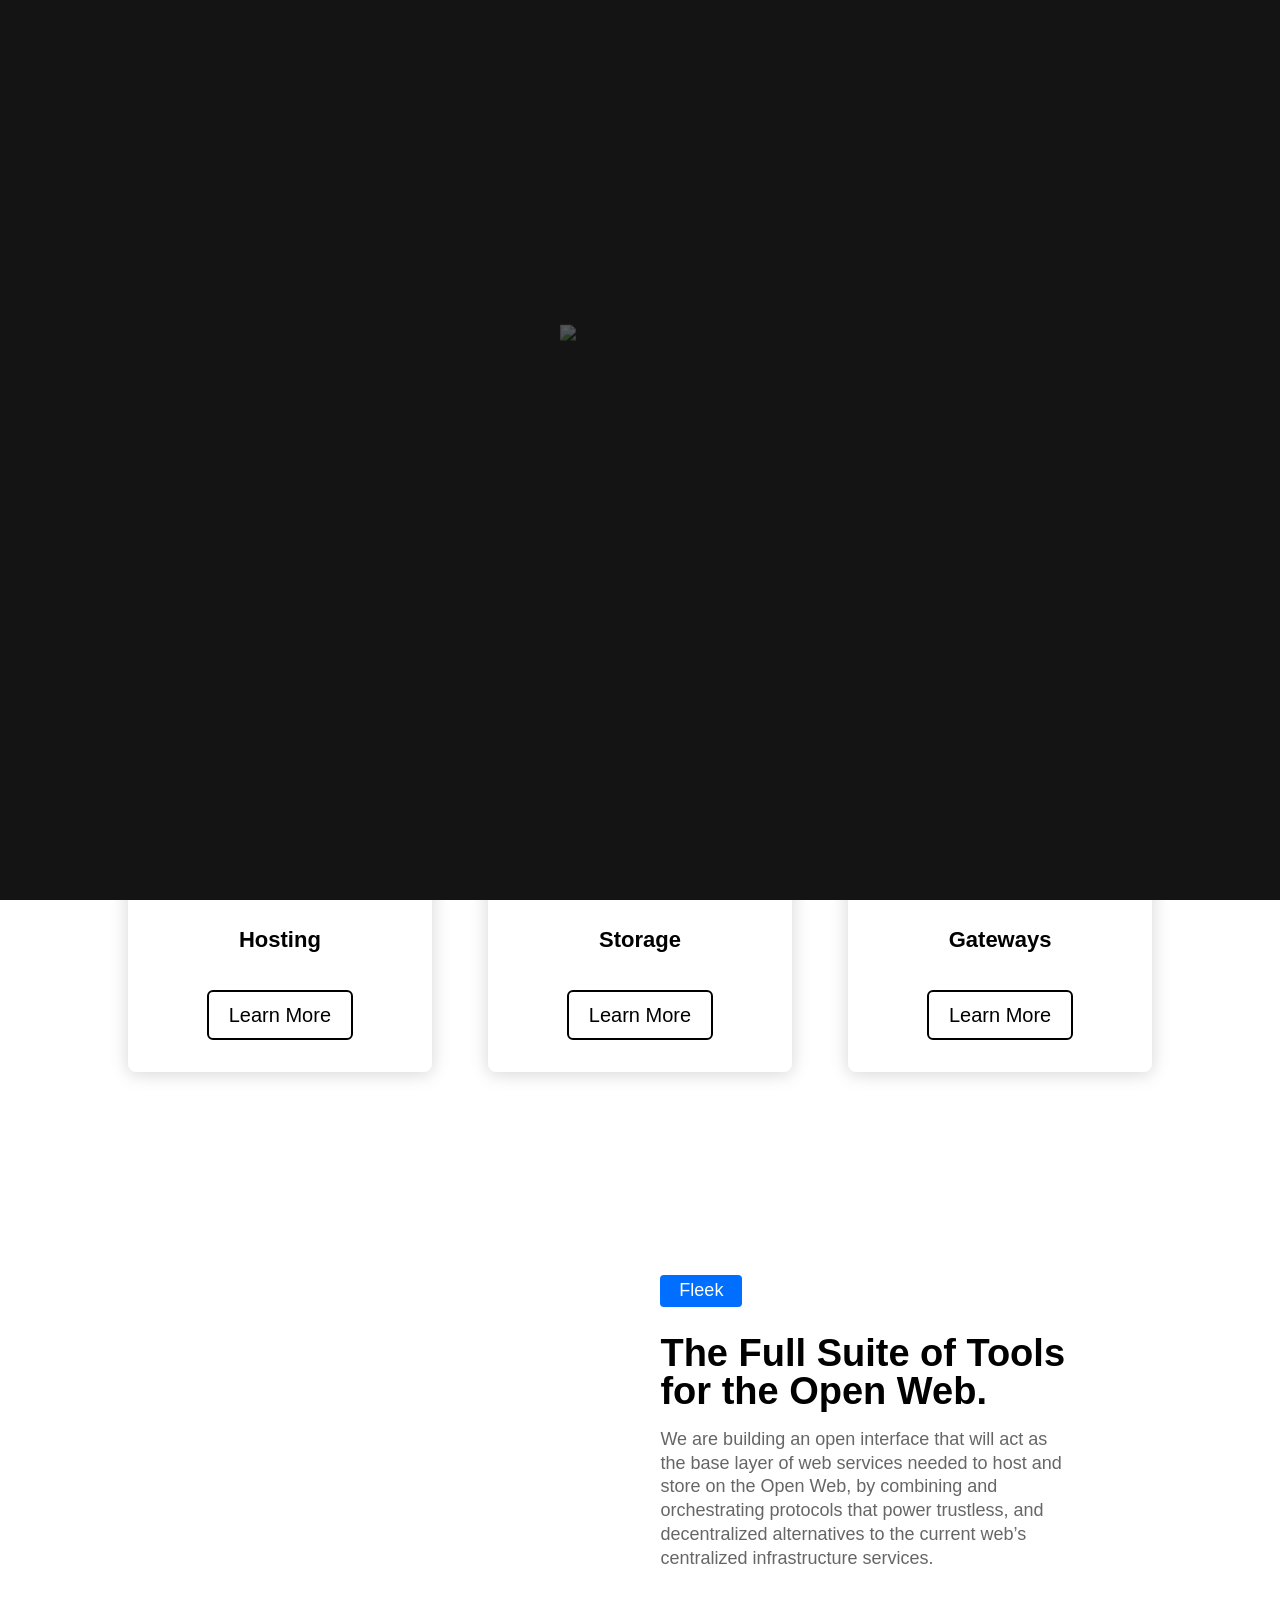
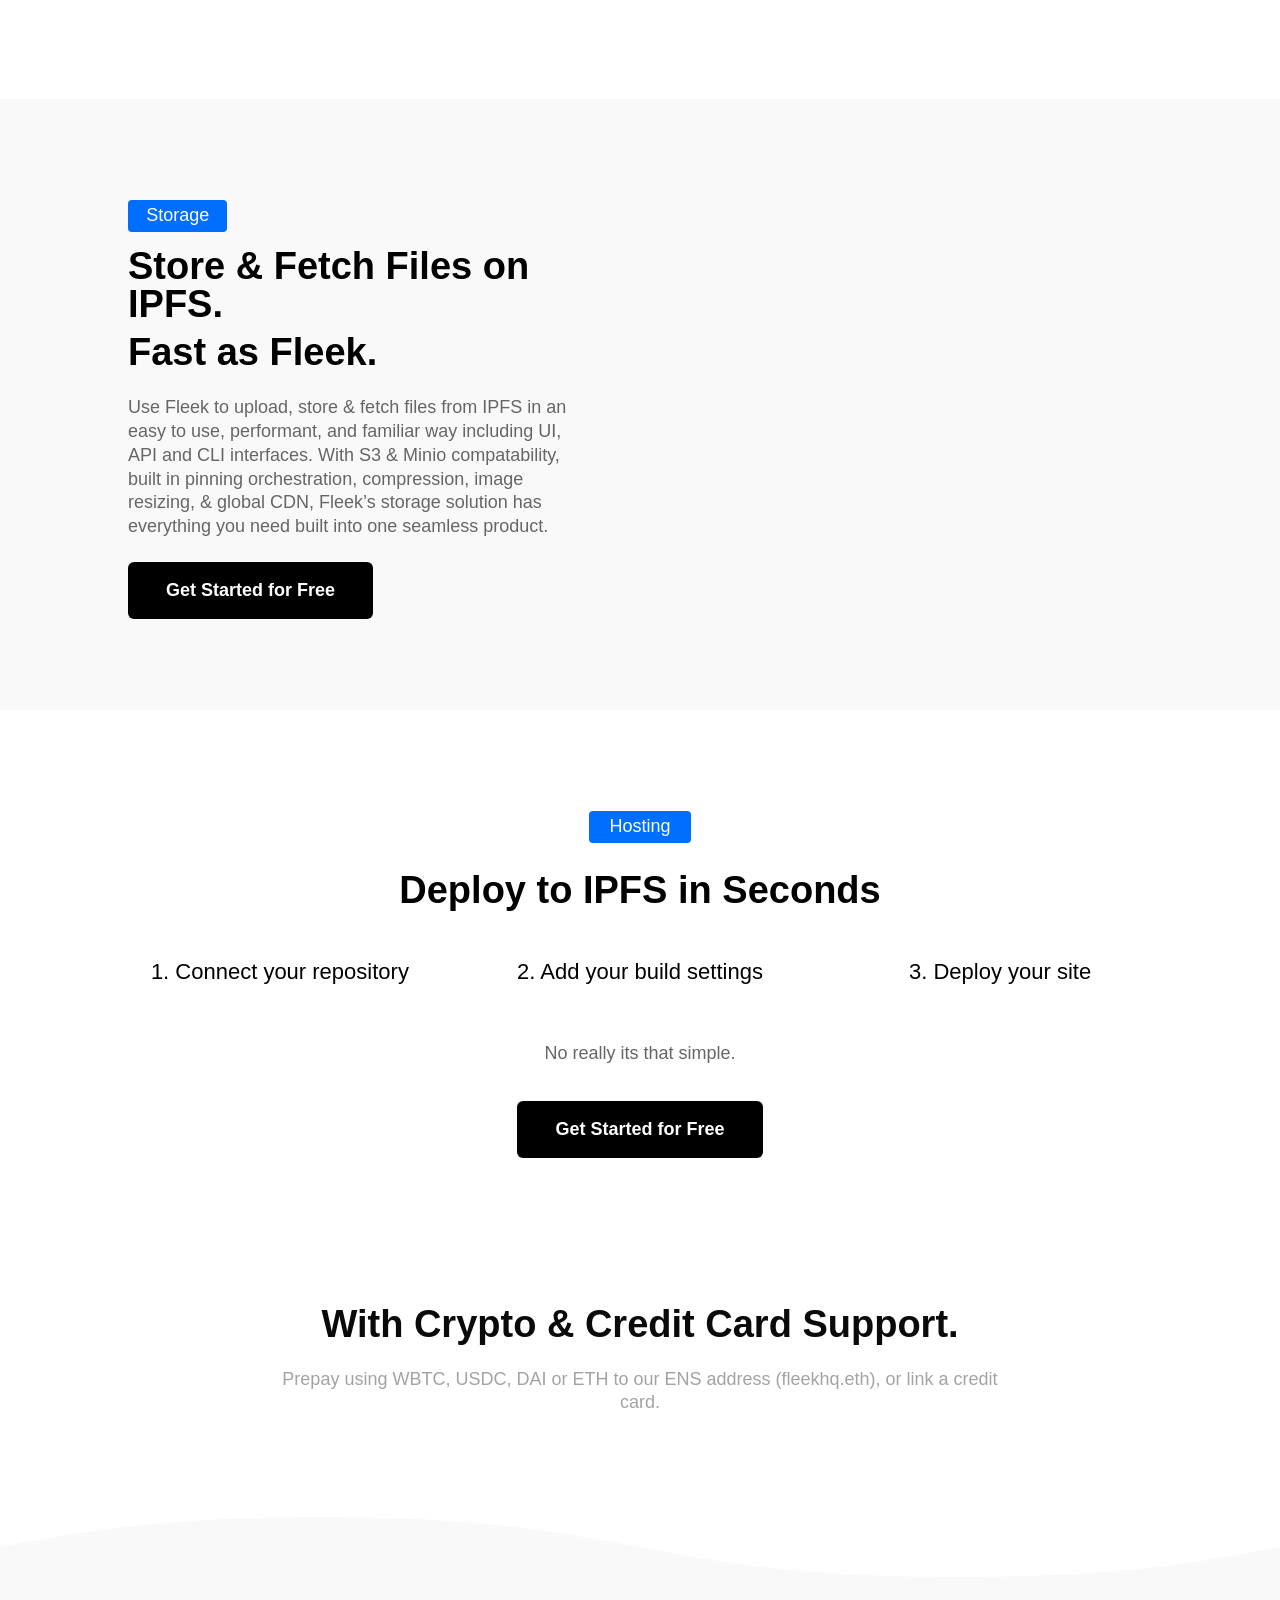
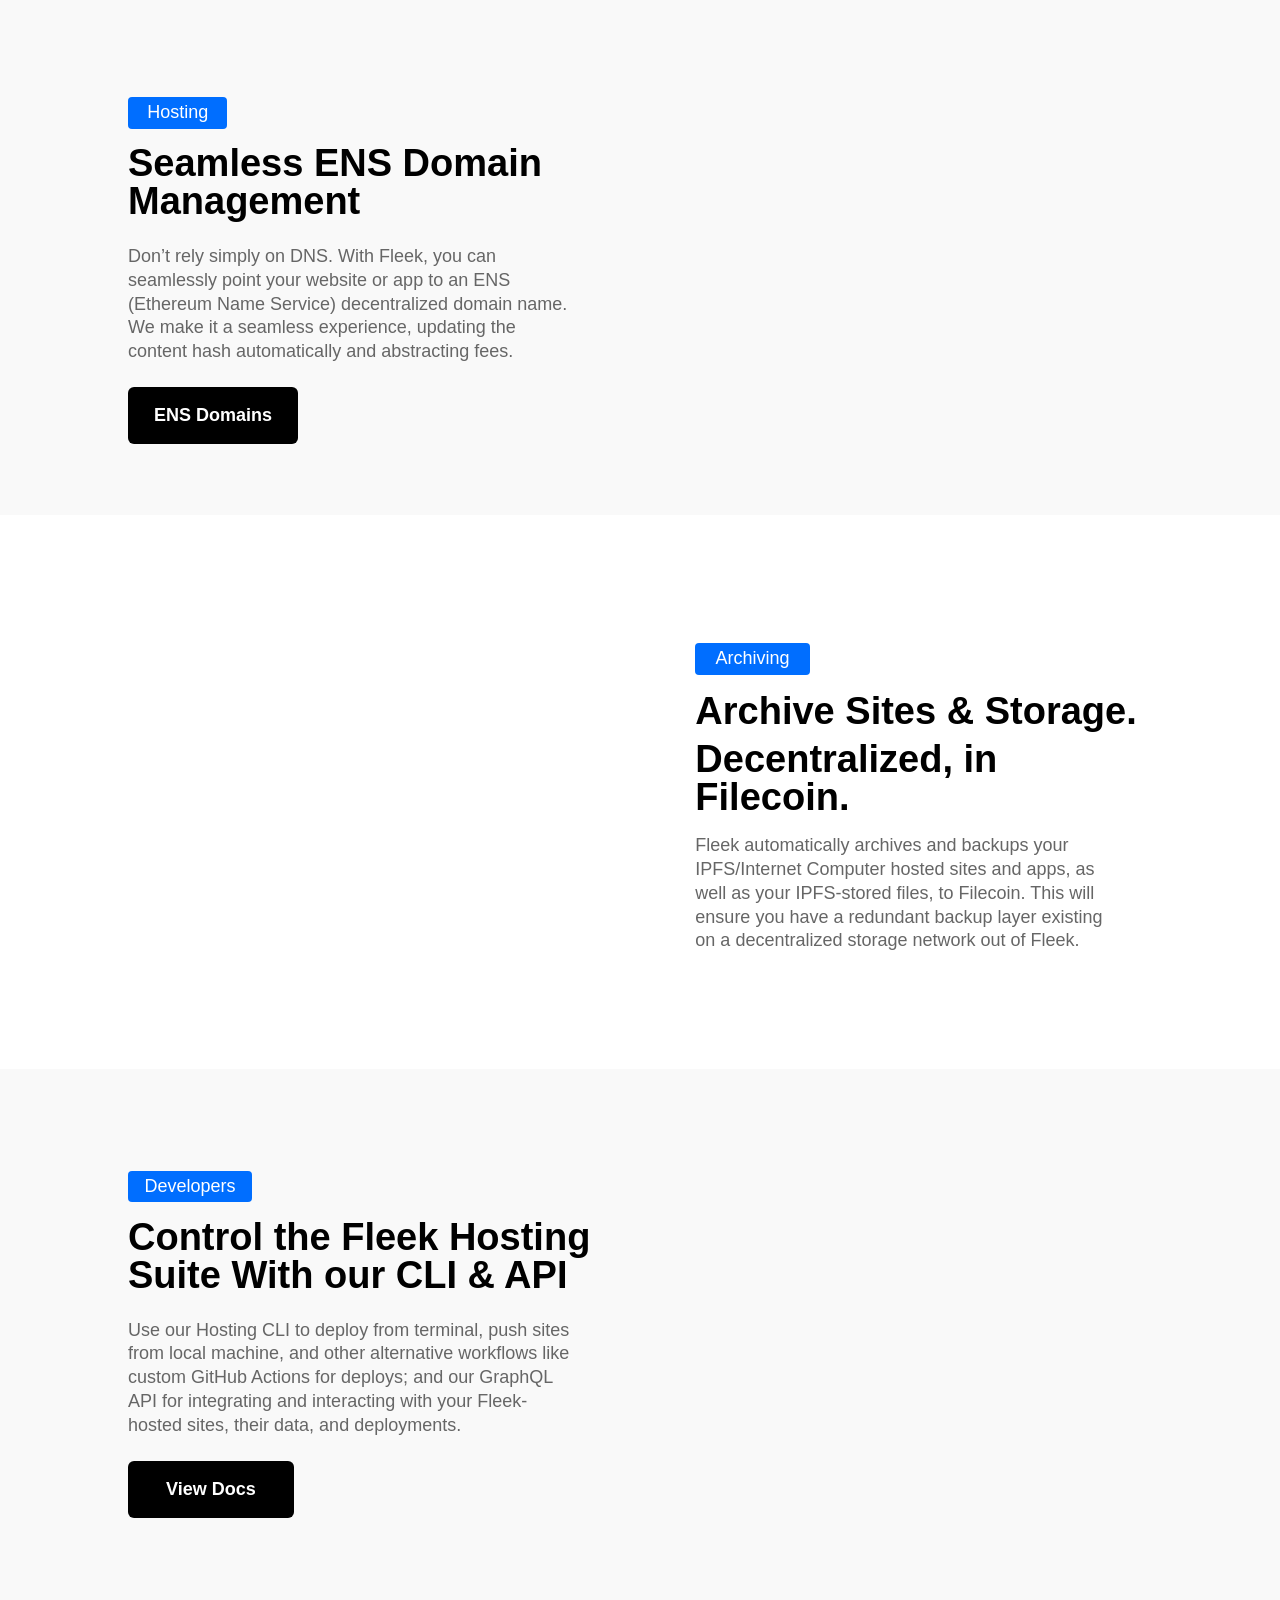
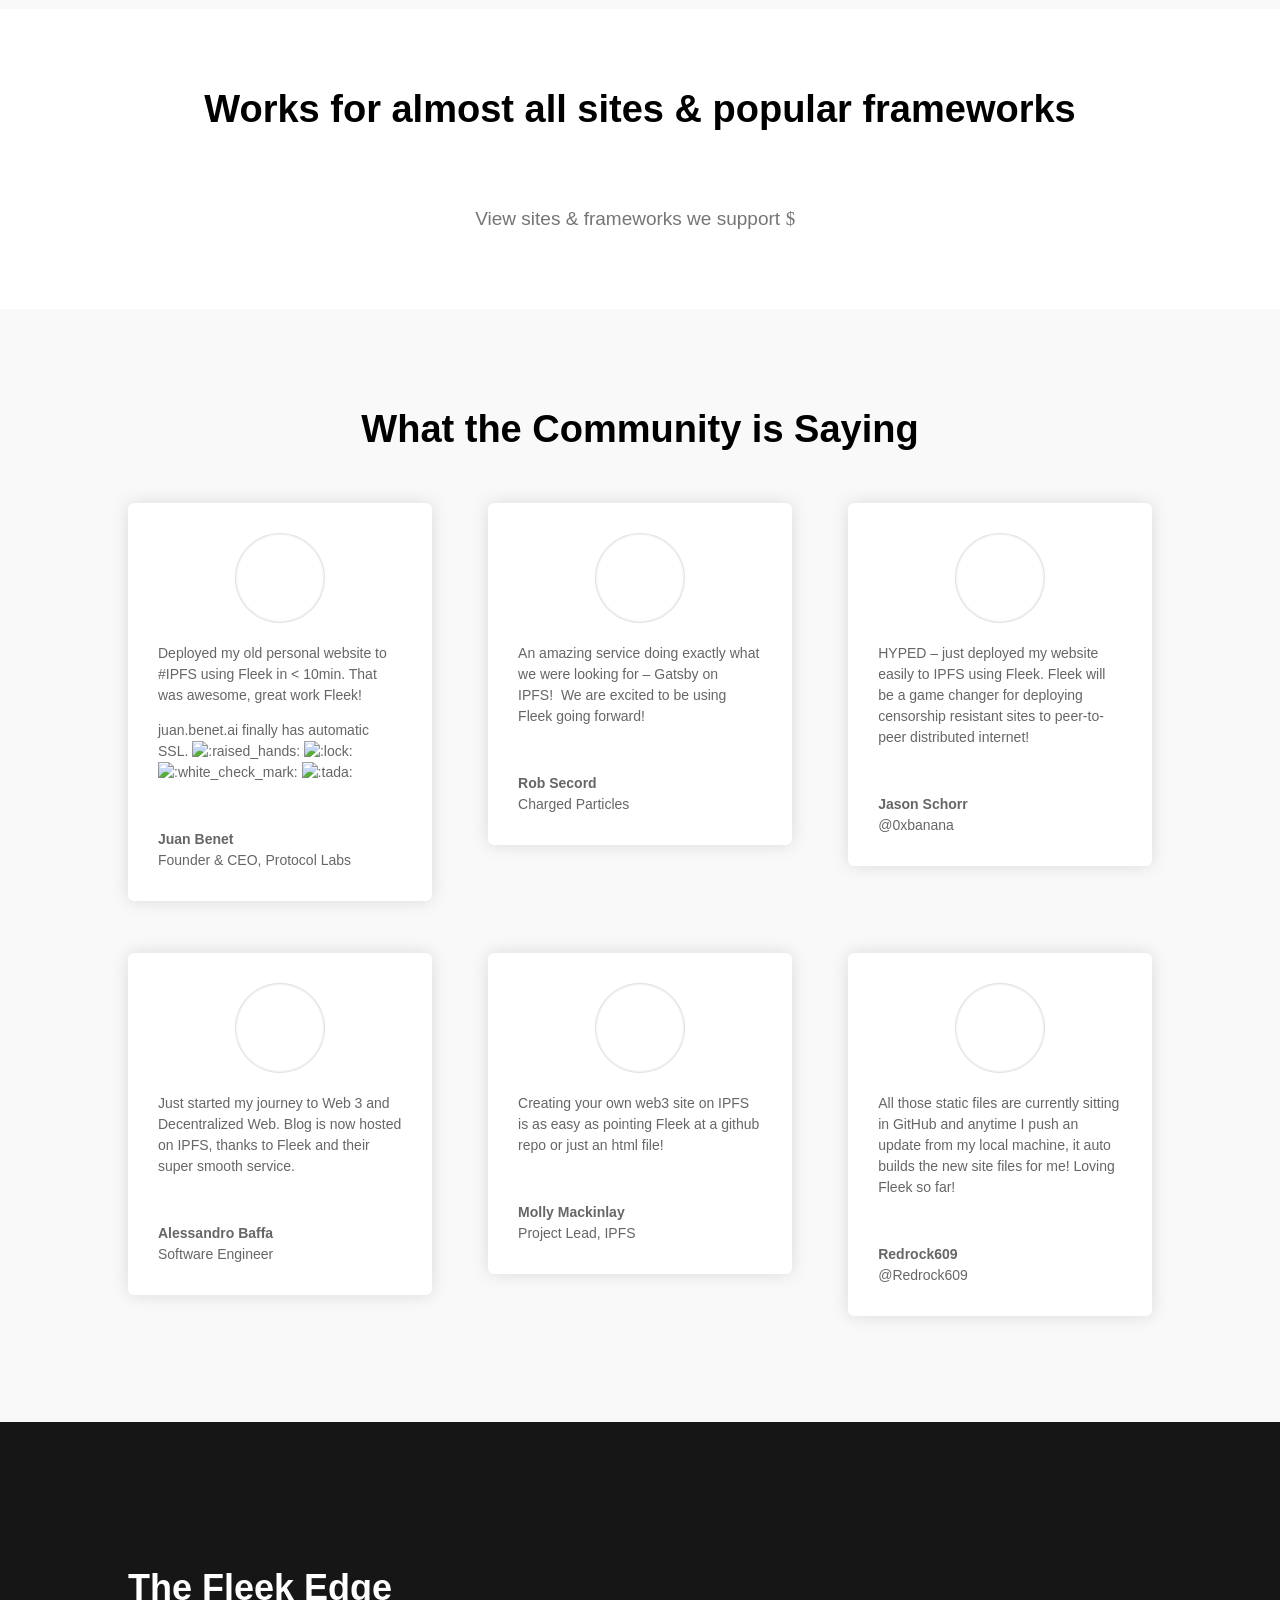
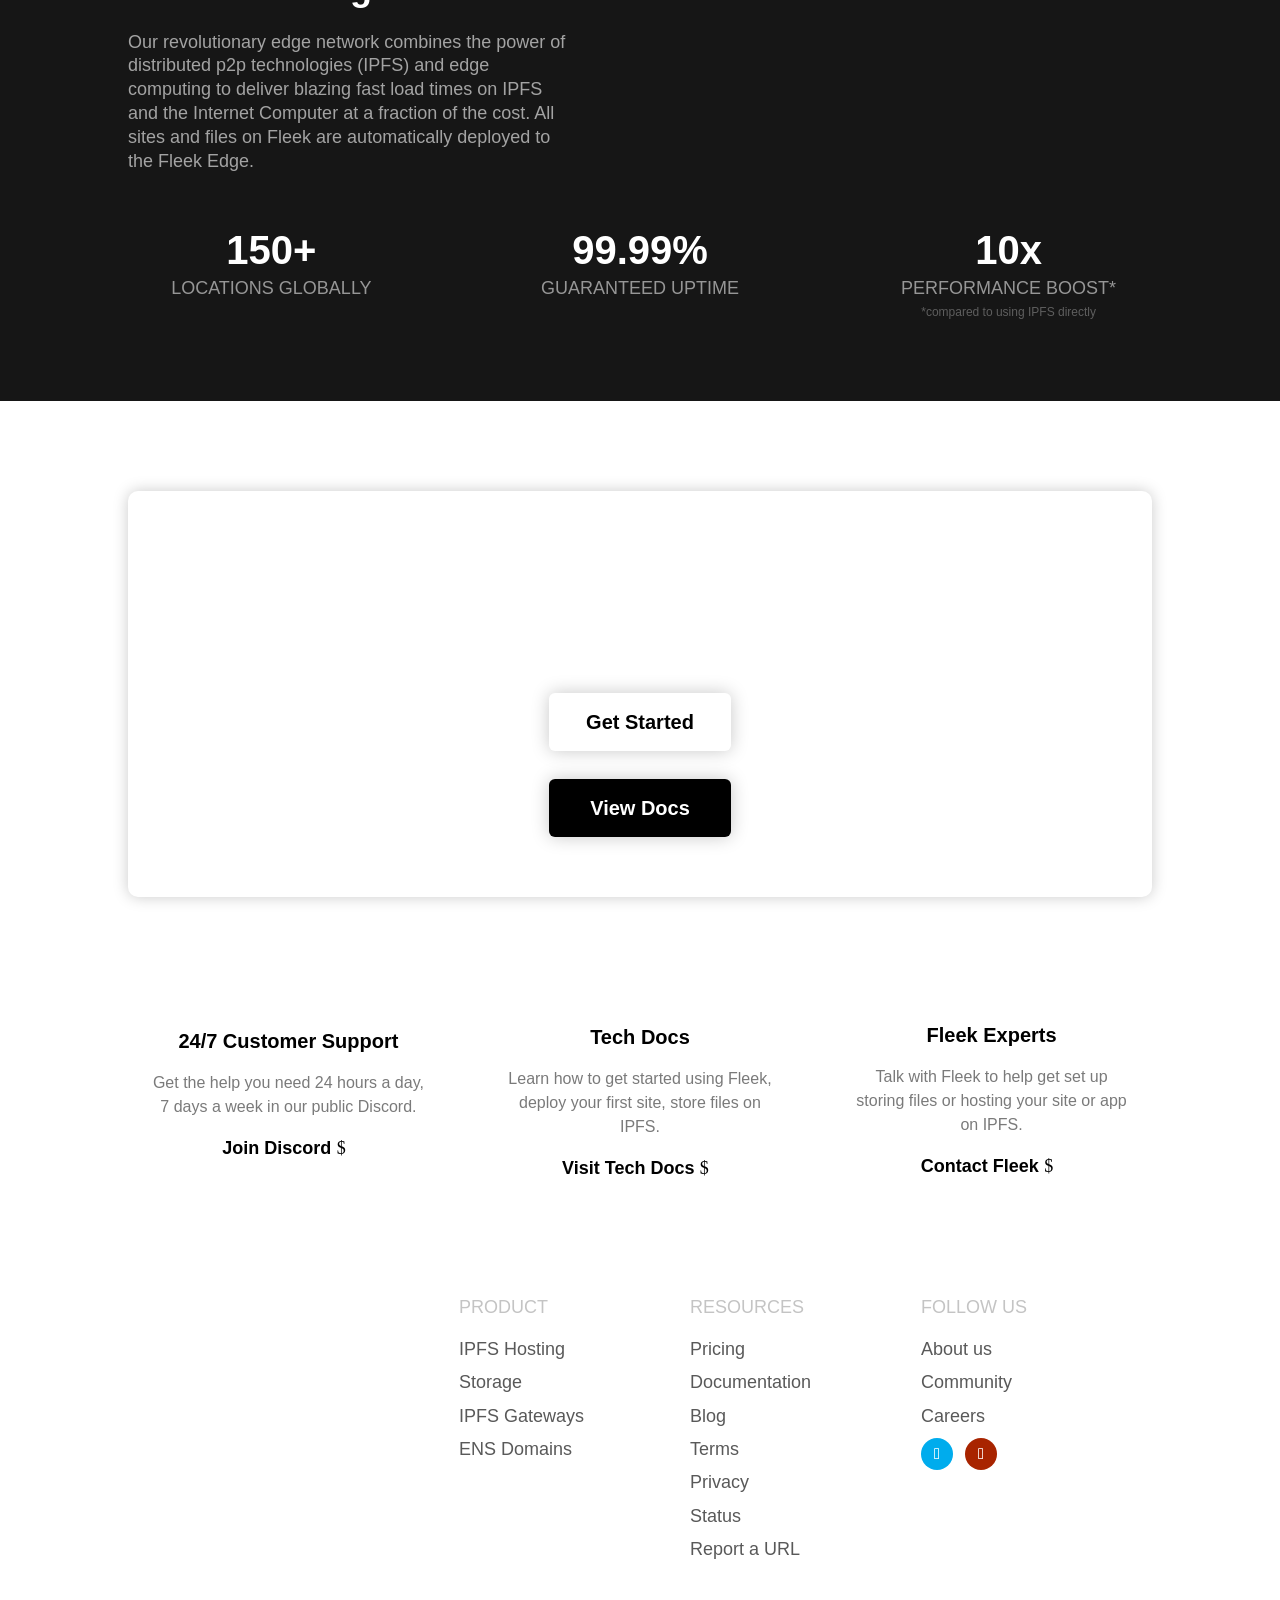
==== commit 295ddacb: "Merge pull request #115 from FleekHQ/fix/fix-css-styles fix: fix css not being fetched" ====
--- a/Public/index.html
+++ b/Public/index.html
@@ -1,868 +1,7068 @@
 <!DOCTYPE html>
 <html lang="en-US">
-<head>
-	<meta charset="UTF-8" />
-<meta http-equiv="X-UA-Compatible" content="IE=edge">
-	<link rel="pingback" href="https://terminalco.wpcomstaging.com/xmlrpc.php" />
+	<head>
+		<meta charset="UTF-8" />
+		<meta http-equiv="X-UA-Compatible" content="IE=edge" />
+		<link
+			rel="pingback"
+			href="https://terminalco.wpcomstaging.com/xmlrpc.php"
+		/>
 
-	<script type="text/javascript">
-		document.documentElement.className = 'js';
-	</script>
+		<link rel="stylesheet" href="index.css" />
 
-	<title>Terminal</title>
-<!-- Jetpack Site Verification Tags -->
-<link rel='dns-prefetch' href='//waitlisted.co' />
-<link rel='dns-prefetch' href='//secure.gravatar.com' />
-<link rel='dns-prefetch' href='//fonts.googleapis.com' />
-<link rel='dns-prefetch' href='//s.w.org' />
-<link rel="alternate" type="application/rss+xml" title="Terminal &raquo; Feed" href="https://terminalco.wpcomstaging.com/feed/" />
-<link rel="alternate" type="application/rss+xml" title="Terminal &raquo; Comments Feed" href="https://terminalco.wpcomstaging.com/comments/feed/" />
-<meta content="Divi v.4.2.2" name="generator"/><link rel='stylesheet' id='wp-block-library-css'  href='https://terminalco.wpcomstaging.com/wp-content/plugins/gutenberg/build/block-library/style.css?ver=1579711166' type='text/css' media='all' />
-<style id='wp-block-library-inline-css' type='text/css'>
-.has-text-align-justify{text-align:justify;}
-</style>
-<link rel='stylesheet' id='jetpack-event-countdown-css'  href='https://terminalco.wpcomstaging.com/wp-content/plugins/full-site-editing/event-countdown-block/style.css?ver=1576877996' type='text/css' media='all' />
-<link rel='stylesheet' id='jetpack-timeline-css'  href='https://terminalco.wpcomstaging.com/wp-content/plugins/full-site-editing/jetpack-timeline/style.css?ver=1576877996' type='text/css' media='all' />
-<link rel='stylesheet' id='blog-posts-block-view-css'  href='https://terminalco.wpcomstaging.com/wp-content/plugins/full-site-editing/blog-posts-block/dist/view.css?ver=1.0.0-alpha.20' type='text/css' media='all' />
-<link rel='stylesheet' id='coblocks-frontend-css'  href='https://terminalco.wpcomstaging.com/wp-content/plugins/coblocks/dist/coblocks-style.css?ver=ef55f91ab0cde64bb77341fdde4174b9' type='text/css' media='all' />
-<link rel='stylesheet' id='posts-list-block-style-css'  href='https://terminalco.wpcomstaging.com/wp-content/plugins/full-site-editing/posts-list-block/dist/posts-list-block.css?ver=1576100336' type='text/css' media='all' />
-<link rel='stylesheet' id='divi-style-css'  href='https://terminalco.wpcomstaging.com/wp-content/themes/Divi/style.css?ver=4.2.2' type='text/css' media='all' />
-<link rel='stylesheet' id='et-builder-googlefonts-cached-css'  href='https://fonts.googleapis.com/css?family=Nunito+Sans%3A200%2C200italic%2C300%2C300italic%2Cregular%2Citalic%2C600%2C600italic%2C700%2C700italic%2C800%2C800italic%2C900%2C900italic%7CSource+Sans+Pro%3A200%2C200italic%2C300%2C300italic%2Cregular%2Citalic%2C600%2C600italic%2C700%2C700italic%2C900%2C900italic&#038;ver=5.3.2#038;subset=latin,latin-ext' type='text/css' media='all' />
-<link rel='stylesheet' id='loftloader-lite-animation-css'  href='https://terminalco.wpcomstaging.com/wp-content/plugins/loftloader/assets/css/loftloader.min.css?ver=2019111501' type='text/css' media='all' />
-<link rel='stylesheet' id='open-sans-css'  href='https://fonts.googleapis.com/css?family=Open+Sans%3A300italic%2C400italic%2C600italic%2C300%2C400%2C600&#038;subset=latin%2Clatin-ext&#038;display=fallback&#038;ver=5.3.2' type='text/css' media='all' />
-<link rel='stylesheet' id='dashicons-css'  href='https://c0.wp.com/c/5.3.2/wp-includes/css/dashicons.min.css' type='text/css' media='all' />
-<link rel='stylesheet' id='jetpack-global-styles-frontend-style-css'  href='https://terminalco.wpcomstaging.com/wp-content/plugins/full-site-editing/global-styles/static/blank.css?ver=1909241817' type='text/css' media='all' />
-<style id='jetpack-global-styles-frontend-style-inline-css' type='text/css'>
-:root { --font-headings: unset; --font-base: unset; --font-headings-default: -apple-system,BlinkMacSystemFont,"Segoe UI",Roboto,Oxygen-Sans,Ubuntu,Cantarell,"Helvetica Neue",sans-serif; --font-base-default: -apple-system,BlinkMacSystemFont,"Segoe UI",Roboto,Oxygen-Sans,Ubuntu,Cantarell,"Helvetica Neue",sans-serif;}
-</style>
-<link rel='stylesheet' id='jetpack_css-css'  href='https://c0.wp.com/p/jetpack/8.2.3/css/jetpack.css' type='text/css' media='all' />
-<script type='text/javascript' src='https://c0.wp.com/c/5.3.2/wp-includes/js/jquery/jquery.js'></script>
-<script type='text/javascript' src='https://c0.wp.com/c/5.3.2/wp-includes/js/jquery/jquery-migrate.min.js'></script>
-<script type='text/javascript' src='https://waitlisted.co/assets/v2/embed.js?ver=1.0.0'></script>
-<script type='text/javascript'>
-/* <![CDATA[ */
-var et_core_api_spam_recaptcha = {"site_key":"","page_action":{"action":"terminalco.wpcomstaging.com"}};
-/* ]]> */
-</script>
-<script type='text/javascript' src='https://terminalco.wpcomstaging.com/wp-content/themes/Divi/core/admin/js/recaptcha.js?ver=5.3.2'></script>
-<script type='text/javascript' src='https://c0.wp.com/p/jetpack/8.2.3/_inc/build/postmessage.min.js'></script>
-<script type='text/javascript' src='https://c0.wp.com/p/jetpack/8.2.3/_inc/build/jquery.jetpack-resize.min.js'></script>
-<script>
-				document.addEventListener( "DOMContentLoaded", function( event ) {
-					window.et_location_hash = window.location.hash.replace(/[^a-zA-Z0-9-_#]/g, "");
-					if ( "" !== window.et_location_hash ) {
-						// Prevent jump to anchor - Firefox
-						window.scrollTo( 0, 0 );
-						var et_anchor_element = document.getElementById( window.et_location_hash.substring( 1 ) );
-						if( et_anchor_element === null ) {
-						    return;
-						}
-						// bypass auto scrolling, if supported
-						if ("scrollRestoration" in history) {
-							history.scrollRestoration = "manual";
-						} else {
-							// Prevent jump to anchor - Other Browsers
-							window.et_location_hash_style = et_anchor_element.style.display;
-							et_anchor_element.style.display = "none";
+		<script type="text/javascript">
+			document.documentElement.className = 'js';
+		</script>
+		<link
+			rel="icon"
+			href="https://i2.wp.com/terminalco.wpcomstaging.com/wp-content/uploads/2020/03/cropped-favv-copy.png?fit=32%2C32&#038;ssl=1"
+			sizes="32x32"
+		/>
+		<link
+			rel="icon"
+			href="https://i2.wp.com/terminalco.wpcomstaging.com/wp-content/uploads/2020/03/cropped-favv-copy.png?fit=192%2C192&#038;ssl=1"
+			sizes="192x192"
+		/>
+		<link
+			rel="apple-touch-icon"
+			href="https://i2.wp.com/terminalco.wpcomstaging.com/wp-content/uploads/2020/03/cropped-favv-copy.png?fit=180%2C180&#038;ssl=1"
+		/>
+
+		<script id="diviarea-loader">
+			window.DiviPopupData = window.DiviAreaConfig = {
+				zIndex: 1000000,
+				animateSpeed: 400,
+				triggerClassPrefix: 'show-popup-',
+				idAttrib: 'data-popup',
+				modalIndicatorClass: 'is-modal',
+				blockingIndicatorClass: 'is-blocking',
+				defaultShowCloseButton: true,
+				withCloseClass: 'with-close',
+				noCloseClass: 'no-close',
+				triggerCloseClass: 'close',
+				singletonClass: 'single',
+				darkModeClass: 'dark',
+				noShadowClass: 'no-shadow',
+				altCloseClass: 'close-alt',
+				popupSelector: '.et_pb_section.popup',
+				initializeOnEvent: 'et_pb_after_init_modules',
+				popupWrapperClass: 'area-outer-wrap',
+				fullHeightClass: 'full-height',
+				openPopupClass: 'da-overlay-visible',
+				overlayClass: 'da-overlay',
+				exitIndicatorClass: 'on-exit',
+				hoverTriggerClass: 'on-hover',
+				clickTriggerClass: 'on-click',
+				onExitDelay: 2000,
+				notMobileClass: 'not-mobile',
+				notTabletClass: 'not-tablet',
+				notDesktopClass: 'not-desktop',
+				baseContext: 'body',
+				activePopupClass: 'is-open',
+				closeButtonClass: 'da-close',
+				withLoaderClass: 'with-loader',
+				debug: false,
+				ajaxUrl:
+					'https:\/\/terminalco.wpcomstaging.com\/wp-admin\/admin-ajax.php',
+				sys: [],
+			};
+			var divimode_loader = (function () {
+				'use strict';
+				!(function (t) {
+					t.DiviArea = t.DiviPopup = { loaded: !1 };
+					var n = t.DiviArea,
+						i = (n.Hooks = {}),
+						o = {};
+					function r(t, n, i) {
+						var r, e, c;
+						if ('string' == typeof t)
+							if (o[t]) {
+								if (n)
+									if ((r = o[t]) && i)
+										for (c = r.length; c--; )
+											(e = r[c]).callback === n &&
+												e.context === i &&
+												(r[c] = !1);
+									else
+										for (c = r.length; c--; )
+											r[c].callback === n && (r[c] = !1);
+							} else o[t] = [];
+					}
+					function e(t, n, i, r) {
+						if ('string' == typeof t) {
+							var e = { callback: n, priority: i, context: r },
+								c = o[t];
+							c
+								? (c.push(e),
+								  (c = (function (t) {
+										var n,
+											i,
+											o,
+											r,
+											e = t.length;
+										for (r = 1; r < e; r++)
+											for (n = t[r], i = r; i > 0; i--)
+												(o = t[i - 1]).priority >
+													n.priority &&
+													((t[i] = o),
+													(t[i - 1] = n));
+										return t;
+								  })(c)))
+								: (c = [e]),
+								(o[t] = c);
 						}
 					}
-				} );
-		</script><link rel='https://api.w.org/' href='https://terminalco.wpcomstaging.com/wp-json/' />
-<link rel="EditURI" type="application/rsd+xml" title="RSD" href="https://terminalco.wpcomstaging.com/xmlrpc.php?rsd" />
+					function c(t, n, i) {
+						'string' == typeof n && (n = [n]);
+						var r,
+							e,
+							c = [];
+						for (r = 0; r < n.length; r++)
+							Array.prototype.push.apply(c, o[n[r]]);
+						for (e = 0; e < c.length; e++) {
+							var a = void 0;
+							c[e] &&
+								'function' == typeof c[e].callback &&
+								('filter' === t
+									? void 0 !==
+											(a = c[e].callback.apply(
+												c[e].context,
+												i
+											)) && (i[0] = a)
+									: c[e].callback.apply(c[e].context, i));
+						}
+						if ('filter' === t) return i[0];
+					}
+					(i.silent = function () {
+						return i;
+					}),
+						(n.removeFilter = i.removeFilter =
+							function (t, n) {
+								r(t, n);
+							}),
+						(n.removeAction = i.removeAction =
+							function (t, n) {
+								r(t, n);
+							}),
+						(n.applyFilters = i.applyFilters =
+							function (t) {
+								for (
+									var n = [], i = arguments.length - 1;
+									i-- > 0;
 
-<link rel="canonical" href="https://terminalco.wpcomstaging.com/" />
-<link rel='shortlink' href='https://wp.me/PbeZS8-265' />
-<link rel="alternate" type="application/json+oembed" href="https://terminalco.wpcomstaging.com/wp-json/oembed/1.0/embed?url=https%3A%2F%2Fterminalco.wpcomstaging.com%2F" />
-<link rel="alternate" type="text/xml+oembed" href="https://terminalco.wpcomstaging.com/wp-json/oembed/1.0/embed?url=https%3A%2F%2Fterminalco.wpcomstaging.com%2F&#038;format=xml" />
+								)
+									n[i] = arguments[i + 1];
+								return c('filter', t, n);
+							}),
+						(n.doAction = i.doAction =
+							function (t) {
+								for (
+									var n = [], i = arguments.length - 1;
+									i-- > 0;
 
-<link rel='dns-prefetch' href='//widgets.wp.com'/>
-<link rel='dns-prefetch' href='//jetpack.wordpress.com'/>
-<link rel='dns-prefetch' href='//s0.wp.com'/>
-<link rel='dns-prefetch' href='//s1.wp.com'/>
-<link rel='dns-prefetch' href='//s2.wp.com'/>
-<link rel='dns-prefetch' href='//public-api.wordpress.com'/>
-<link rel='dns-prefetch' href='//0.gravatar.com'/>
-<link rel='dns-prefetch' href='//1.gravatar.com'/>
-<link rel='dns-prefetch' href='//2.gravatar.com'/>
-<link rel='dns-prefetch' href='//i0.wp.com'/>
-<link rel='dns-prefetch' href='//i1.wp.com'/>
-<link rel='dns-prefetch' href='//i2.wp.com'/>
-<link rel='dns-prefetch' href='//c0.wp.com'/>
-<style type='text/css'>img#wpstats{display:none}</style><meta name="viewport" content="width=device-width, initial-scale=1.0, maximum-scale=1.0, user-scalable=0" /><meta name="description" content="Platform for next generation websites &amp; apps hosted on IPFS. Build &amp; deploy fast, modern sites &amp; apps on IPFS in a few clicks." />
+								)
+									n[i] = arguments[i + 1];
+								c('action', t, n);
+							}),
+						(n.addFilter = i.addFilter =
+							function (n, i, o, r) {
+								e(n, i, parseInt(o || 10, 10), r || t);
+							}),
+						(n.addAction = i.addAction =
+							function (n, i, o, r) {
+								e(n, i, parseInt(o || 10, 10), r || t);
+							}),
+						(n.addActionOnce = i.addActionOnce =
+							function (n, i, o, c) {
+								e(n, i, parseInt(o || 10, 10), c || t),
+									e(
+										n,
+										function () {
+											r(n, i);
+										},
+										1 + parseInt(o || 10, 10),
+										c || t
+									);
+							});
+				})(window);
+				return {};
+			})();
+		</script>
+
+		<!-- This site is optimized with the Yoast SEO Premium plugin v14.0.4 - https://yoast.com/wordpress/plugins/seo/ -->
+		<title>Fleek: Build on the New Internet</title>
+		<meta
+			name="description"
+			content="Fleek is a suite of tools with everything you need to build modern sites and apps on the Open Web and its protocols seamlessly."
+		/>
+		<meta property="og:locale" content="en_US" />
+		<meta property="og:type" content="website" />
+		<meta property="og:title" content="Fleek: Build on the New Internet" />
+		<meta
+			property="og:description"
+			content="Fleek is a suite of tools with everything you need to build modern sites and apps on the Open Web and its protocols seamlessly."
+		/>
+		<meta property="og:url" content="https://fleek.co/" />
+		<meta property="og:site_name" content="Fleek" />
+		<meta
+			property="article:publisher"
+			content="https://www.facebook.com/fleekhq"
+		/>
+		<meta
+			property="article:modified_time"
+			content="2022-11-30T22:35:49+00:00"
+		/>
+		<meta
+			property="og:image"
+			content="https://docs.fleek.co/imgs/FleekMeta.jpg"
+		/>
+		<meta property="og:image:width" content="1200" />
+		<meta property="og:image:height" content="628" />
+		<meta name="twitter:card" content="summary_large_image" />
+		<meta name="twitter:creator" content="@Fleekxyz" />
+		<meta name="twitter:site" content="@fleekxyz" />
+		<script type="application/ld+json" class="yoast-schema-graph">
+			{
+				"@context": "https://schema.org",
+				"@graph": [
+					{
+						"@type": "Organization",
+						"@id": "https://terminalco.wpcomstaging.com/#organization",
+						"name": "Fleek",
+						"url": "https://terminalco.wpcomstaging.com/",
+						"sameAs": [
+							"https://www.facebook.com/fleekhq",
+							"https://www.linkedin.com/company/fleekhq",
+							"https://www.youtube.com/channel/UCBzlwYM0JjZpjDZ52-SLUmw",
+							"https://twitter.com/fleek"
+						],
+						"logo": {
+							"@type": "ImageObject",
+							"@id": "https://terminalco.wpcomstaging.com/#logo",
+							"inLanguage": "en-US",
+							"url": "https://terminalco.wpcomstaging.com/wp-content/uploads/2020/03/FleekForLight.png",
+							"width": 1388,
+							"height": 612,
+							"caption": "Fleek"
+						},
+						"image": {
+							"@id": "https://terminalco.wpcomstaging.com/#logo"
+						}
+					},
+					{
+						"@type": "WebSite",
+						"@id": "https://terminalco.wpcomstaging.com/#website",
+						"url": "https://terminalco.wpcomstaging.com/",
+						"name": "Fleek",
+						"description": "",
+						"publisher": {
+							"@id": "https://terminalco.wpcomstaging.com/#organization"
+						},
+						"potentialAction": [
+							{
+								"@type": "SearchAction",
+								"target": "https://terminalco.wpcomstaging.com/?s={search_term_string}",
+								"query-input": "required name=search_term_string"
+							}
+						],
+						"inLanguage": "en-US"
+					},
+					{
+						"@type": "ImageObject",
+						"@id": "https://fleek.co/#primaryimage",
+						"inLanguage": "en-US",
+						"url": "https://terminalco.wpcomstaging.com/wp-content/uploads/2020/03/1f64c@2x.png",
+						"width": 44,
+						"height": 44
+					},
+					{
+						"@type": "WebPage",
+						"@id": "https://fleek.co/#webpage",
+						"url": "https://fleek.co/",
+						"name": "Fleek: Build on the New Internet",
+						"isPartOf": {
+							"@id": "https://terminalco.wpcomstaging.com/#website"
+						},
+						"about": {
+							"@id": "https://terminalco.wpcomstaging.com/#organization"
+						},
+						"primaryImageOfPage": {
+							"@id": "https://fleek.co/#primaryimage"
+						},
+						"datePublished": "2020-06-11T14:09:24+00:00",
+						"dateModified": "2022-11-30T22:35:49+00:00",
+						"description": "Fleek is a suite of tools with everything you need to build modern sites and apps on the Open Web and its protocols seamlessly.",
+						"inLanguage": "en-US",
+						"potentialAction": [
+							{
+								"@type": "ReadAction",
+								"target": ["https://fleek.co/"]
+							}
+						]
+					}
+				]
+			}
+		</script>
+		<!-- / Yoast SEO Premium plugin. -->
+
+		<!-- Jetpack Site Verification Tags -->
+		<link rel="dns-prefetch" href="//waitlisted.co" />
+		<link rel="dns-prefetch" href="//secure.gravatar.com" />
+		<link rel="dns-prefetch" href="//fonts-api.wp.com" />
+		<link rel="dns-prefetch" href="//widgets.wp.com" />
+		<link rel="dns-prefetch" href="//jetpack.wordpress.com" />
+		<link rel="dns-prefetch" href="//s0.wp.com" />
+		<link rel="dns-prefetch" href="//public-api.wordpress.com" />
+		<link rel="dns-prefetch" href="//0.gravatar.com" />
+		<link rel="dns-prefetch" href="//1.gravatar.com" />
+		<link rel="dns-prefetch" href="//2.gravatar.com" />
+		<link href="https://fonts.gstatic.com" crossorigin rel="preconnect" />
+		<link
+			rel="alternate"
+			type="application/rss+xml"
+			title="Fleek &raquo; Feed"
+			href="https://terminalco.wpcomstaging.com/feed/"
+		/>
+		<link
+			rel="alternate"
+			type="application/rss+xml"
+			title="Fleek &raquo; Comments Feed"
+			href="https://terminalco.wpcomstaging.com/comments/feed/"
+		/>
+		<meta content="Divi v.4.5.3" name="generator" />
+		<!-- <link
+      rel="stylesheet"
+      id="all-css-301859e372ade7f8fc03f090ad662cbb"
+      href="https://terminalco.wpcomstaging.com/_static/??-eJyFkU1SwzAMRi+EK7qg0AXDpjMcoCdwbCWolX/Gsunk9jhNKUkhZZcv/p5sP5+iMsFn9Bkil468QFdqbDB10BRiCw0Hc1RMTdKpB8k948qIPJx+o6z7ULLqEtl5kbzhYlHgIODQkkZGN5DTECuOSTF22vQrR/5fuq5N859MzWBYi5BR+aP2ZFq7vYGQi4yq0d5jmqcl5NaXCS4GXxtyX5YJZ7MC16PuMKK36A3V8B522toe9sMMucxmnVHy0sQYYomi2pCUpU8atxdoU5i7+eZGHbC7dhffNbSZg7ZVSRWJebT68/ee0QPmqM3xTFy+h+qbe11vNtvnx+3T+uULogr2wg=="
+      type="text/css"
+      media="all"
+    /> -->
+		<style id="wp-block-library-inline-css">
+			.has-text-align-justify {
+				text-align: justify;
+			}
+		</style>
+		<style id="css-divi-area-inline-css">
+			.et_pb_section.popup {
+				display: none;
+			}
+		</style>
+		<style id="global-styles-inline-css">
+			body {
+				--wp--preset--color--black: #000000;
+				--wp--preset--color--cyan-bluish-gray: #abb8c3;
+				--wp--preset--color--white: #ffffff;
+				--wp--preset--color--pale-pink: #f78da7;
+				--wp--preset--color--vivid-red: #cf2e2e;
+				--wp--preset--color--luminous-vivid-orange: #ff6900;
+				--wp--preset--color--luminous-vivid-amber: #fcb900;
+				--wp--preset--color--light-green-cyan: #7bdcb5;
+				--wp--preset--color--vivid-green-cyan: #00d084;
+				--wp--preset--color--pale-cyan-blue: #8ed1fc;
+				--wp--preset--color--vivid-cyan-blue: #0693e3;
+				--wp--preset--color--vivid-purple: #9b51e0;
+				--wp--preset--gradient--vivid-cyan-blue-to-vivid-purple: linear-gradient(
+					135deg,
+					rgba(6, 147, 227, 1) 0%,
+					rgb(155, 81, 224) 100%
+				);
+				--wp--preset--gradient--light-green-cyan-to-vivid-green-cyan: linear-gradient(
+					135deg,
+					rgb(122, 220, 180) 0%,
+					rgb(0, 208, 130) 100%
+				);
+				--wp--preset--gradient--luminous-vivid-amber-to-luminous-vivid-orange: linear-gradient(
+					135deg,
+					rgba(252, 185, 0, 1) 0%,
+					rgba(255, 105, 0, 1) 100%
+				);
+				--wp--preset--gradient--luminous-vivid-orange-to-vivid-red: linear-gradient(
+					135deg,
+					rgba(255, 105, 0, 1) 0%,
+					rgb(207, 46, 46) 100%
+				);
+				--wp--preset--gradient--very-light-gray-to-cyan-bluish-gray: linear-gradient(
+					135deg,
+					rgb(238, 238, 238) 0%,
+					rgb(169, 184, 195) 100%
+				);
+				--wp--preset--gradient--cool-to-warm-spectrum: linear-gradient(
+					135deg,
+					rgb(74, 234, 220) 0%,
+					rgb(151, 120, 209) 20%,
+					rgb(207, 42, 186) 40%,
+					rgb(238, 44, 130) 60%,
+					rgb(251, 105, 98) 80%,
+					rgb(254, 248, 76) 100%
+				);
+				--wp--preset--gradient--blush-light-purple: linear-gradient(
+					135deg,
+					rgb(255, 206, 236) 0%,
+					rgb(152, 150, 240) 100%
+				);
+				--wp--preset--gradient--blush-bordeaux: linear-gradient(
+					135deg,
+					rgb(254, 205, 165) 0%,
+					rgb(254, 45, 45) 50%,
+					rgb(107, 0, 62) 100%
+				);
+				--wp--preset--gradient--luminous-dusk: linear-gradient(
+					135deg,
+					rgb(255, 203, 112) 0%,
+					rgb(199, 81, 192) 50%,
+					rgb(65, 88, 208) 100%
+				);
+				--wp--preset--gradient--pale-ocean: linear-gradient(
+					135deg,
+					rgb(255, 245, 203) 0%,
+					rgb(182, 227, 212) 50%,
+					rgb(51, 167, 181) 100%
+				);
+				--wp--preset--gradient--electric-grass: linear-gradient(
+					135deg,
+					rgb(202, 248, 128) 0%,
+					rgb(113, 206, 126) 100%
+				);
+				--wp--preset--gradient--midnight: linear-gradient(
+					135deg,
+					rgb(2, 3, 129) 0%,
+					rgb(40, 116, 252) 100%
+				);
+				--wp--preset--duotone--dark-grayscale: url('#wp-duotone-dark-grayscale');
+				--wp--preset--duotone--grayscale: url('#wp-duotone-grayscale');
+				--wp--preset--duotone--purple-yellow: url('#wp-duotone-purple-yellow');
+				--wp--preset--duotone--blue-red: url('#wp-duotone-blue-red');
+				--wp--preset--duotone--midnight: url('#wp-duotone-midnight');
+				--wp--preset--duotone--magenta-yellow: url('#wp-duotone-magenta-yellow');
+				--wp--preset--duotone--purple-green: url('#wp-duotone-purple-green');
+				--wp--preset--duotone--blue-orange: url('#wp-duotone-blue-orange');
+				--wp--preset--font-size--small: 13px;
+				--wp--preset--font-size--medium: 20px;
+				--wp--preset--font-size--large: 36px;
+				--wp--preset--font-size--x-large: 42px;
+				--wp--preset--spacing--20: 0.44rem;
+				--wp--preset--spacing--30: 0.67rem;
+				--wp--preset--spacing--40: 1rem;
+				--wp--preset--spacing--50: 1.5rem;
+				--wp--preset--spacing--60: 2.25rem;
+				--wp--preset--spacing--70: 3.38rem;
+				--wp--preset--spacing--80: 5.06rem;
+			}
+			:where(.is-layout-flex) {
+				gap: 0.5em;
+			}
+			body .is-layout-flow > .alignleft {
+				float: left;
+				margin-inline-start: 0;
+				margin-inline-end: 2em;
+			}
+			body .is-layout-flow > .alignright {
+				float: right;
+				margin-inline-start: 2em;
+				margin-inline-end: 0;
+			}
+			body .is-layout-flow > .aligncenter {
+				margin-left: auto !important;
+				margin-right: auto !important;
+			}
+			body .is-layout-constrained > .alignleft {
+				float: left;
+				margin-inline-start: 0;
+				margin-inline-end: 2em;
+			}
+			body .is-layout-constrained > .alignright {
+				float: right;
+				margin-inline-start: 2em;
+				margin-inline-end: 0;
+			}
+			body .is-layout-constrained > .aligncenter {
+				margin-left: auto !important;
+				margin-right: auto !important;
+			}
+			body
+				.is-layout-constrained
+				> :where(:not(.alignleft):not(.alignright):not(.alignfull)) {
+				max-width: var(--wp--style--global--content-size);
+				margin-left: auto !important;
+				margin-right: auto !important;
+			}
+			body .is-layout-constrained > .alignwide {
+				max-width: var(--wp--style--global--wide-size);
+			}
+			body .is-layout-flex {
+				display: flex;
+			}
+			body .is-layout-flex {
+				flex-wrap: wrap;
+				align-items: center;
+			}
+			body .is-layout-flex > * {
+				margin: 0;
+			}
+			:where(.wp-block-columns.is-layout-flex) {
+				gap: 2em;
+			}
+			.has-black-color {
+				color: var(--wp--preset--color--black) !important;
+			}
+			.has-cyan-bluish-gray-color {
+				color: var(--wp--preset--color--cyan-bluish-gray) !important;
+			}
+			.has-white-color {
+				color: var(--wp--preset--color--white) !important;
+			}
+			.has-pale-pink-color {
+				color: var(--wp--preset--color--pale-pink) !important;
+			}
+			.has-vivid-red-color {
+				color: var(--wp--preset--color--vivid-red) !important;
+			}
+			.has-luminous-vivid-orange-color {
+				color: var(
+					--wp--preset--color--luminous-vivid-orange
+				) !important;
+			}
+			.has-luminous-vivid-amber-color {
+				color: var(
+					--wp--preset--color--luminous-vivid-amber
+				) !important;
+			}
+			.has-light-green-cyan-color {
+				color: var(--wp--preset--color--light-green-cyan) !important;
+			}
+			.has-vivid-green-cyan-color {
+				color: var(--wp--preset--color--vivid-green-cyan) !important;
+			}
+			.has-pale-cyan-blue-color {
+				color: var(--wp--preset--color--pale-cyan-blue) !important;
+			}
+			.has-vivid-cyan-blue-color {
+				color: var(--wp--preset--color--vivid-cyan-blue) !important;
+			}
+			.has-vivid-purple-color {
+				color: var(--wp--preset--color--vivid-purple) !important;
+			}
+			.has-black-background-color {
+				background-color: var(--wp--preset--color--black) !important;
+			}
+			.has-cyan-bluish-gray-background-color {
+				background-color: var(
+					--wp--preset--color--cyan-bluish-gray
+				) !important;
+			}
+			.has-white-background-color {
+				background-color: var(--wp--preset--color--white) !important;
+			}
+			.has-pale-pink-background-color {
+				background-color: var(
+					--wp--preset--color--pale-pink
+				) !important;
+			}
+			.has-vivid-red-background-color {
+				background-color: var(
+					--wp--preset--color--vivid-red
+				) !important;
+			}
+			.has-luminous-vivid-orange-background-color {
+				background-color: var(
+					--wp--preset--color--luminous-vivid-orange
+				) !important;
+			}
+			.has-luminous-vivid-amber-background-color {
+				background-color: var(
+					--wp--preset--color--luminous-vivid-amber
+				) !important;
+			}
+			.has-light-green-cyan-background-color {
+				background-color: var(
+					--wp--preset--color--light-green-cyan
+				) !important;
+			}
+			.has-vivid-green-cyan-background-color {
+				background-color: var(
+					--wp--preset--color--vivid-green-cyan
+				) !important;
+			}
+			.has-pale-cyan-blue-background-color {
+				background-color: var(
+					--wp--preset--color--pale-cyan-blue
+				) !important;
+			}
+			.has-vivid-cyan-blue-background-color {
+				background-color: var(
+					--wp--preset--color--vivid-cyan-blue
+				) !important;
+			}
+			.has-vivid-purple-background-color {
+				background-color: var(
+					--wp--preset--color--vivid-purple
+				) !important;
+			}
+			.has-black-border-color {
+				border-color: var(--wp--preset--color--black) !important;
+			}
+			.has-cyan-bluish-gray-border-color {
+				border-color: var(
+					--wp--preset--color--cyan-bluish-gray
+				) !important;
+			}
+			.has-white-border-color {
+				border-color: var(--wp--preset--color--white) !important;
+			}
+			.has-pale-pink-border-color {
+				border-color: var(--wp--preset--color--pale-pink) !important;
+			}
+			.has-vivid-red-border-color {
+				border-color: var(--wp--preset--color--vivid-red) !important;
+			}
+			.has-luminous-vivid-orange-border-color {
+				border-color: var(
+					--wp--preset--color--luminous-vivid-orange
+				) !important;
+			}
+			.has-luminous-vivid-amber-border-color {
+				border-color: var(
+					--wp--preset--color--luminous-vivid-amber
+				) !important;
+			}
+			.has-light-green-cyan-border-color {
+				border-color: var(
+					--wp--preset--color--light-green-cyan
+				) !important;
+			}
+			.has-vivid-green-cyan-border-color {
+				border-color: var(
+					--wp--preset--color--vivid-green-cyan
+				) !important;
+			}
+			.has-pale-cyan-blue-border-color {
+				border-color: var(
+					--wp--preset--color--pale-cyan-blue
+				) !important;
+			}
+			.has-vivid-cyan-blue-border-color {
+				border-color: var(
+					--wp--preset--color--vivid-cyan-blue
+				) !important;
+			}
+			.has-vivid-purple-border-color {
+				border-color: var(--wp--preset--color--vivid-purple) !important;
+			}
+			.has-vivid-cyan-blue-to-vivid-purple-gradient-background {
+				background: var(
+					--wp--preset--gradient--vivid-cyan-blue-to-vivid-purple
+				) !important;
+			}
+			.has-light-green-cyan-to-vivid-green-cyan-gradient-background {
+				background: var(
+					--wp--preset--gradient--light-green-cyan-to-vivid-green-cyan
+				) !important;
+			}
+			.has-luminous-vivid-amber-to-luminous-vivid-orange-gradient-background {
+				background: var(
+					--wp--preset--gradient--luminous-vivid-amber-to-luminous-vivid-orange
+				) !important;
+			}
+			.has-luminous-vivid-orange-to-vivid-red-gradient-background {
+				background: var(
+					--wp--preset--gradient--luminous-vivid-orange-to-vivid-red
+				) !important;
+			}
+			.has-very-light-gray-to-cyan-bluish-gray-gradient-background {
+				background: var(
+					--wp--preset--gradient--very-light-gray-to-cyan-bluish-gray
+				) !important;
+			}
+			.has-cool-to-warm-spectrum-gradient-background {
+				background: var(
+					--wp--preset--gradient--cool-to-warm-spectrum
+				) !important;
+			}
+			.has-blush-light-purple-gradient-background {
+				background: var(
+					--wp--preset--gradient--blush-light-purple
+				) !important;
+			}
+			.has-blush-bordeaux-gradient-background {
+				background: var(
+					--wp--preset--gradient--blush-bordeaux
+				) !important;
+			}
+			.has-luminous-dusk-gradient-background {
+				background: var(
+					--wp--preset--gradient--luminous-dusk
+				) !important;
+			}
+			.has-pale-ocean-gradient-background {
+				background: var(--wp--preset--gradient--pale-ocean) !important;
+			}
+			.has-electric-grass-gradient-background {
+				background: var(
+					--wp--preset--gradient--electric-grass
+				) !important;
+			}
+			.has-midnight-gradient-background {
+				background: var(--wp--preset--gradient--midnight) !important;
+			}
+			.has-small-font-size {
+				font-size: var(--wp--preset--font-size--small) !important;
+			}
+			.has-medium-font-size {
+				font-size: var(--wp--preset--font-size--medium) !important;
+			}
+			.has-large-font-size {
+				font-size: var(--wp--preset--font-size--large) !important;
+			}
+			.has-x-large-font-size {
+				font-size: var(--wp--preset--font-size--x-large) !important;
+			}
+			:where(.wp-block-columns.is-layout-flex) {
+				gap: 2em;
+			}
+			.wp-block-pullquote {
+				font-size: 1.5em;
+				line-height: 1.6;
+			}
+			.wp-block-navigation a:where(:not(.wp-element-button)) {
+				color: inherit;
+			}
+		</style>
+		<link
+			rel="stylesheet"
+			id="dashicons-css"
+			href="https://terminalco.wpcomstaging.com/wp-includes/css/dashicons.min.css?ver=6.1.1"
+			media="all"
+		/>
+		<link
+			rel="stylesheet"
+			id="et-builder-googlefonts-cached-css"
+			href="https://fonts-api.wp.com/css?family=Nunito+Sans%3A200%2C200italic%2C300%2C300italic%2Cregular%2Citalic%2C600%2C600italic%2C700%2C700italic%2C800%2C800italic%2C900%2C900italic%7CWork+Sans%3A100%2C200%2C300%2Cregular%2C500%2C600%2C700%2C800%2C900%2C100italic%2C200italic%2C300italic%2Citalic%2C500italic%2C600italic%2C700italic%2C800italic%2C900italic&#038;subset=latin%2Clatin-ext&#038;display=swap&#038;ver=6.1.1"
+			media="all"
+		/>
+		<style id="jetpack-global-styles-frontend-style-inline-css">
+			:root {
+				--font-headings: unset;
+				--font-base: unset;
+				--font-headings-default: -apple-system, BlinkMacSystemFont,
+					'Segoe UI', Roboto, Oxygen-Sans, Ubuntu, Cantarell,
+					'Helvetica Neue', sans-serif;
+				--font-base-default: -apple-system, BlinkMacSystemFont,
+					'Segoe UI', Roboto, Oxygen-Sans, Ubuntu, Cantarell,
+					'Helvetica Neue', sans-serif;
+			}
+		</style>
+		<script id="media-video-jwt-bridge-js-extra">
+			var videopressAjax = {
+				ajaxUrl:
+					'https:\/\/terminalco.wpcomstaging.com\/wp-admin\/admin-ajax.php',
+				bridgeUrl:
+					'https:\/\/terminalco.wpcomstaging.com\/wp-content\/plugins\/jetpack\/jetpack_vendor\/automattic\/jetpack-videopress\/src\/..\/build\/lib\/videopress-token-bridge.js',
+				post_id: '9248',
+			};
+		</script>
+		<script
+			src="https://terminalco.wpcomstaging.com/wp-content/plugins/jetpack/jetpack_vendor/automattic/jetpack-videopress/src/../build/lib/videopress-token-bridge.js?ver=0.8.2"
+			id="media-video-jwt-bridge-js"
+		></script>
+		<script
+			src="https://terminalco.wpcomstaging.com/wp-includes/js/jquery/jquery.min.js?ver=3.6.1"
+			id="jquery-core-js"
+		></script>
+		<script
+			type="text/javascript"
+			src="https://terminalco.wpcomstaging.com/wp-includes/js/jquery/jquery-migrate.min.js?m=1605690366"
+		></script>
+		<script id="simple-banner-script-js-before">
+			const simpleBannerScriptParams = {
+				version: '2.12.2',
+				hide_simple_banner: 'no',
+				simple_banner_position: '',
+				header_margin: '',
+				header_padding: '',
+				simple_banner_text:
+					'\u26a1 We\'ll be sunsetting Fleek.co & fully migrating to Fleek.xyz soon! Read more <a href="https:\/\/fleek.xyz\/docs\/fleek-dot-co\/" target="_blank" rel="noopener noreferrer">here.<\/a> \u26a1',
+				pro_version_enabled: '',
+				disabled_on_current_page: false,
+				debug_mode: '',
+				id: 9425,
+				disabled_pages_array: [],
+				is_current_page_a_post: false,
+				disabled_on_posts: '',
+				simple_banner_font_size: '',
+				simple_banner_color: '#4a4a4a',
+				simple_banner_text_color: '#ffffff',
+				simple_banner_link_color: '#006EFF',
+				simple_banner_close_color: '',
+				simple_banner_custom_css:
+					'width: 100%;\r\ntext-align: center;\r\nz-index: 999999;\r\nposition: relative;\r\ndisplay: block;',
+				simple_banner_scrolling_custom_css: '',
+				simple_banner_text_custom_css: '',
+				simple_banner_button_css: '',
+				site_custom_css: '',
+				keep_site_custom_css: '',
+				site_custom_js: '',
+				keep_site_custom_js: '',
+				wp_body_open_enabled: '',
+				wp_body_open: true,
+				close_button_enabled: '',
+				close_button_expiration: '',
+				close_button_cookie_set: false,
+			};
+		</script>
+
+		<script
+			src="https://terminalco.wpcomstaging.com/wp-content/plugins/simple-banner/simple-banner.js?ver=2.12.2"
+			id="simple-banner-script-js"
+		></script>
+		<script
+			type="text/javascript"
+			src="https://terminalco.wpcomstaging.com/wp-content/plugins/the-preloader/js/preloader-script.js?m=1669603440"
+		></script>
+		<script
+			src="https://waitlisted.co/assets/v2/embed.js?ver=1.0.0"
+			id="waitlisted-js"
+		></script>
+		<script
+			type="text/javascript"
+			src="https://terminalco.wpcomstaging.com/wp-content/plugins/popups-for-divi/scripts/ie-compat.min.js?m=1669603439"
+		></script>
+		<script>
+			document.addEventListener('DOMContentLoaded', function (event) {
+				window.et_location_hash = window.location.hash.replace(
+					/[^a-zA-Z0-9-_#]/g,
+					''
+				);
+				if ('' !== window.et_location_hash) {
+					// Prevent jump to anchor - Firefox
+					window.scrollTo(0, 0);
+					var et_anchor_element = document.getElementById(
+						window.et_location_hash.substring(1)
+					);
+					if (et_anchor_element === null) {
+						return;
+					}
+					// bypass auto scrolling, if supported
+					if ('scrollRestoration' in history) {
+						history.scrollRestoration = 'manual';
+					} else {
+						// Prevent jump to anchor - Other Browsers
+						window.et_location_hash_style =
+							et_anchor_element.style.display;
+						et_anchor_element.style.display = 'none';
+					}
+				}
+			});
+		</script>
+		<link
+			rel="https://api.w.org/"
+			href="https://terminalco.wpcomstaging.com/wp-json/"
+		/>
+		<link
+			rel="alternate"
+			type="application/json"
+			href="https://terminalco.wpcomstaging.com/wp-json/wp/v2/pages/9248"
+		/>
+		<link
+			rel="EditURI"
+			type="application/rsd+xml"
+			title="RSD"
+			href="https://terminalco.wpcomstaging.com/xmlrpc.php?rsd"
+		/>
+
+		<link rel="shortlink" href="https://wp.me/PbeZS8-2pa" />
+		<link
+			rel="alternate"
+			type="application/json+oembed"
+			href="https://terminalco.wpcomstaging.com/wp-json/oembed/1.0/embed?url=https%3A%2F%2Fterminalco.wpcomstaging.com%2F"
+		/>
+		<link
+			rel="alternate"
+			type="text/xml+oembed"
+			href="https://terminalco.wpcomstaging.com/wp-json/oembed/1.0/embed?url=https%3A%2F%2Fterminalco.wpcomstaging.com%2F&#038;format=xml"
+		/>
+		<style>
+			#bbpreloading {
+				display: none !important;
+			}
+			.bbpreloading {
+				display: none;
+			}
+		</style>
+		<!-- Loader Preloader -->
+		<div id="bbpreloading" class="bbpreloading">
+			<div class="spinner"></div>
+			<div class="random-quote">I am Loader!</div>
+		</div>
+		<style type="text/css">
+			.spinner {
+				width: 50px;
+				height: 50px;
+				border: 5px solid #f2f2f2;
+				border-top: 5px solid #222;
+
+				border-radius: 100%;
+				position: absolute;
+				top: 0;
+				bottom: 0;
+				left: 0;
+				right: 0;
+				margin: auto;
+				animation: spin 1s infinite cubic-bezier(0, 0, 0, 0);
+				z-index: 100000;
+			}
+
+			@keyframes spin {
+				from {
+					transform: rotate(0deg);
+				}
+				to {
+					transform: rotate(360deg);
+				}
+			}
+
+			.bbpreloading {
+				height: 100vh;
+				width: 100vw;
+				background: #fff;
+				position: fixed;
+				left: 0;
+				top: 0;
+				opacity: 1;
+				z-index: 100000;
+			}
+
+			.hidepreloader {
+				visibility: hidden !important;
+				opacity: 0 !important;
+				transition: 1s;
+			}
+
+			.random-quote {
+				display: block;
+				position: absolute;
+				bottom: 10%;
+				margin: 0;
+				color: #222;
+				text-align: center;
+				width: 100%;
+				padding-left: 20px;
+				padding-right: 20px;
+				font-size: 20px;
+			}
+
+			.loader-image {
+				display: block;
+				margin: auto;
+				padding-top: calc(55vh - 50px);
+				width: 50px;
+			}
+
+			.loader-img-ani {
+				animation: loaderani-img 1s infinite;
+				width: 50px;
+			}
+		</style>
+
+		<style type="text/css">
+			.simple-banner {
+				background: #006eff;
+			}
+		</style>
+		<style type="text/css">
+			.simple-banner .simple-banner-text {
+				color: #ffffff;
+			}
+		</style>
+		<style type="text/css">
+			.simple-banner .simple-banner-text a {
+				color: #ffffff;
+				text-decoration: underline;
+			}
+		</style>
+		<style type="text/css">
+			.simple-banner {
+				width: 100%;
+				text-align: center;
+				z-index: 999999;
+				position: relative;
+				display: block;
+			}
+		</style>
+		<style id="simple-banner-site-custom-css-dummy" type="text/css"></style>
+		<script
+			id="simple-banner-site-custom-js-dummy"
+			type="text/javascript"
+		></script>
+		<style type="text/css">
+			#wptime-plugin-preloader {
+				position: fixed;
+				top: 0;
+				left: 0;
+				right: 0;
+				bottom: 0;
+				background: url(https://terminalco.wpcomstaging.com/wp-content/uploads/2020/03/FleekIconColor.png)
+					no-repeat #171717 50%;
+				-moz-background-size: 100px 158px;
+				-o-background-size: 100px 158px;
+				-webkit-background-size: 100px 158px;
+				background-size: 100px 158px;
+				z-index: 99998;
+				width: 100%;
+				height: 100%;
+			}
+		</style>
+
+		<noscript>
 			<style type="text/css">
-				/* If html does not have either class, do not show lazy loaded images. */
-				html:not( .jetpack-lazy-images-js-enabled ):not( .js ) .jetpack-lazy-image {
-					display: none;
+				#wptime-plugin-preloader {
+					display: none !important;
 				}
 			</style>
-			<script>
-				document.documentElement.classList.add(
-					'jetpack-lazy-images-js-enabled'
-				);
-			</script>
+		</noscript>
+		<style>
+			img#wpstats {
+				display: none;
+			}
+		</style>
+		<link
+			rel="preload"
+			href="https://terminalco.wpcomstaging.com/wp-content/plugins/bloom/core/admin/fonts/modules.ttf"
+			as="font"
+			crossorigin="anonymous"
+		/>
+		<link
+			rel="apple-touch-icon"
+			sizes="114x114"
+			href="/wp-content/uploads/fbrfg/apple-touch-icon.png"
+		/>
+		<link
+			rel="icon"
+			type="image/png"
+			sizes="32x32"
+			href="/wp-content/uploads/fbrfg/favicon-32x32.png"
+		/>
+		<link
+			rel="icon"
+			type="image/png"
+			sizes="16x16"
+			href="/wp-content/uploads/fbrfg/favicon-16x16.png"
+		/>
+		<link
+			rel="manifest"
+			href="/wp-content/uploads/fbrfg/site.webmanifest"
+		/>
+		<link
+			rel="shortcut icon"
+			href="/wp-content/uploads/fbrfg/favicon.ico"
+		/>
+		<meta name="msapplication-TileColor" content="#da532c" />
+		<meta
+			name="msapplication-config"
+			content="/wp-content/uploads/fbrfg/browserconfig.xml"
+		/>
+		<meta name="theme-color" content="#ffffff" />
+		<meta
+			name="viewport"
+			content="width=device-width, initial-scale=1.0, maximum-scale=1.0, user-scalable=0"
+		/>
+		<!-- There is no amphtml version available for this URL. -->
 		<script type="text/javascript">
-jQuery( document ).ready(function() {
-jQuery('.logo_container a').attr('href','/');
-});
-</script><link rel="icon" href="https://i2.wp.com/terminalco.wpcomstaging.com/wp-content/uploads/2019/09/favicon.png?fit=32%2C32&#038;ssl=1" sizes="32x32" />
-<link rel="icon" href="https://i2.wp.com/terminalco.wpcomstaging.com/wp-content/uploads/2019/09/favicon.png?fit=64%2C64&#038;ssl=1" sizes="192x192" />
-<link rel="apple-touch-icon-precomposed" href="https://i2.wp.com/terminalco.wpcomstaging.com/wp-content/uploads/2019/09/favicon.png?fit=64%2C64&#038;ssl=1" />
-<meta name="msapplication-TileImage" content="https://i2.wp.com/terminalco.wpcomstaging.com/wp-content/uploads/2019/09/favicon.png?fit=64%2C64&#038;ssl=1" />
-<style id="loftloader-lite-custom-bg-color">#loftloader-wrapper .loader-section {
-	background: #141414;
-}
-</style><style id="loftloader-lite-custom-bg-opacity">#loftloader-wrapper .loader-section {
-	opacity: 1;
-}
-</style><style id="loftloader-lite-custom-loader">#loftloader-wrapper.pl-imgloading #loader {
-	width: 160px;
-}
-#loftloader-wrapper.pl-imgloading #loader span {
-	background-size: cover;
-	background-image: url(https://terminalco.wpcomstaging.com/wp-content/uploads/2019/09/head-light-face-black-copy.png);
-}
-</style><style id="et-divi-customizer-global-cached-inline-styles">#main-header,#main-header .nav li ul,.et-search-form,#main-header .et_mobile_menu{background-color:rgba(255,255,255,0)}#main-header .nav li ul{background-color:#1c1c1c}.nav li ul{border-color:#ffffff}.et_header_style_centered .mobile_nav .select_page,.et_header_style_split .mobile_nav .select_page,.et_nav_text_color_light #top-menu>li>a,.et_nav_text_color_dark #top-menu>li>a,#top-menu a,.et_mobile_menu li a,.et_nav_text_color_light .et_mobile_menu li a,.et_nav_text_color_dark .et_mobile_menu li a,#et_search_icon:before,.et_search_form_container input,span.et_close_search_field:after,#et-top-navigation .et-cart-info{color:#ffffff}.et_search_form_container input::-moz-placeholder{color:#ffffff}.et_search_form_container input::-webkit-input-placeholder{color:#ffffff}.et_search_form_container input:-ms-input-placeholder{color:#ffffff}#top-menu li a{font-size:16px}body.et_vertical_nav .container.et_search_form_container .et-search-form input{font-size:16px!important}#top-menu li a,.et_search_form_container input{font-weight:normal;font-style:normal;text-transform:uppercase;text-decoration:none}.et_search_form_container input::-moz-placeholder{font-weight:normal;font-style:normal;text-transform:uppercase;text-decoration:none}.et_search_form_container input::-webkit-input-placeholder{font-weight:normal;font-style:normal;text-transform:uppercase;text-decoration:none}.et_search_form_container input:-ms-input-placeholder{font-weight:normal;font-style:normal;text-transform:uppercase;text-decoration:none}#top-menu li.current-menu-ancestor>a,#top-menu li.current-menu-item>a,.et_color_scheme_red #top-menu li.current-menu-ancestor>a,.et_color_scheme_red #top-menu li.current-menu-item>a,.et_color_scheme_pink #top-menu li.current-menu-ancestor>a,.et_color_scheme_pink #top-menu li.current-menu-item>a,.et_color_scheme_orange #top-menu li.current-menu-ancestor>a,.et_color_scheme_orange #top-menu li.current-menu-item>a,.et_color_scheme_green #top-menu li.current-menu-ancestor>a,.et_color_scheme_green #top-menu li.current-menu-item>a{color:#ffffff}#footer-widgets .footer-widget a,#footer-widgets .footer-widget li a,#footer-widgets .footer-widget li a:hover{color:#ffffff}.footer-widget{color:#ffffff}.footer-widget .et_pb_widget div,.footer-widget .et_pb_widget ul,.footer-widget .et_pb_widget ol,.footer-widget .et_pb_widget label{line-height:1.7em}#et-footer-nav .bottom-nav li.current-menu-item a{color:#2ea3f2}#main-header{box-shadow:none}body .et_pb_button,.woocommerce a.button.alt,.woocommerce-page a.button.alt,.woocommerce button.button.alt,.woocommerce button.button.alt.disabled,.woocommerce-page button.button.alt,.woocommerce-page button.button.alt.disabled,.woocommerce input.button.alt,.woocommerce-page input.button.alt,.woocommerce #respond input#submit.alt,.woocommerce-page #respond input#submit.alt,.woocommerce #content input.button.alt,.woocommerce-page #content input.button.alt,.woocommerce a.button,.woocommerce-page a.button,.woocommerce button.button,.woocommerce-page button.button,.woocommerce input.button,.woocommerce-page input.button,.woocommerce #respond input#submit,.woocommerce-page #respond input#submit,.woocommerce #content input.button,.woocommerce-page #content input.button,.woocommerce-message a.button.wc-forward{}body.et_pb_button_helper_class .et_pb_button,body.et_pb_button_helper_class .et_pb_module.et_pb_button,.woocommerce.et_pb_button_helper_class a.button.alt,.woocommerce-page.et_pb_button_helper_class a.button.alt,.woocommerce.et_pb_button_helper_class button.button.alt,.woocommerce.et_pb_button_helper_class button.button.alt.disabled,.woocommerce-page.et_pb_button_helper_class button.button.alt,.woocommerce-page.et_pb_button_helper_class button.button.alt.disabled,.woocommerce.et_pb_button_helper_class input.button.alt,.woocommerce-page.et_pb_button_helper_class input.button.alt,.woocommerce.et_pb_button_helper_class #respond input#submit.alt,.woocommerce-page.et_pb_button_helper_class #respond input#submit.alt,.woocommerce.et_pb_button_helper_class #content input.button.alt,.woocommerce-page.et_pb_button_helper_class #content input.button.alt,.woocommerce.et_pb_button_helper_class a.button,.woocommerce-page.et_pb_button_helper_class a.button,.woocommerce.et_pb_button_helper_class button.button,.woocommerce-page.et_pb_button_helper_class button.button,.woocommerce.et_pb_button_helper_class input.button,.woocommerce-page.et_pb_button_helper_class input.button,.woocommerce.et_pb_button_helper_class #respond input#submit,.woocommerce-page.et_pb_button_helper_class #respond input#submit,.woocommerce.et_pb_button_helper_class #content input.button,.woocommerce-page.et_pb_button_helper_class #content input.button{color:#ffffff}body .et_pb_button:hover,.woocommerce a.button.alt:hover,.woocommerce-page a.button.alt:hover,.woocommerce button.button.alt:hover,.woocommerce button.button.alt.disabled:hover,.woocommerce-page button.button.alt:hover,.woocommerce-page button.button.alt.disabled:hover,.woocommerce input.button.alt:hover,.woocommerce-page input.button.alt:hover,.woocommerce #respond input#submit.alt:hover,.woocommerce-page #respond input#submit.alt:hover,.woocommerce #content input.button.alt:hover,.woocommerce-page #content input.button.alt:hover,.woocommerce a.button:hover,.woocommerce-page a.button:hover,.woocommerce button.button:hover,.woocommerce-page button.button:hover,.woocommerce input.button:hover,.woocommerce-page input.button:hover,.woocommerce #respond input#submit:hover,.woocommerce-page #respond input#submit:hover,.woocommerce #content input.button:hover,.woocommerce-page #content input.button:hover{color:#ffffff!important;border-radius:0px}@media only screen and (min-width:981px){.footer-widget h4{font-size:20px}.et_header_style_centered.et_hide_primary_logo #main-header:not(.et-fixed-header) .logo_container,.et_header_style_centered.et_hide_fixed_logo #main-header.et-fixed-header .logo_container{height:11.88px}.et_header_style_left .et-fixed-header #et-top-navigation,.et_header_style_split .et-fixed-header #et-top-navigation{padding:20px 0 0 0}.et_header_style_left .et-fixed-header #et-top-navigation nav>ul>li>a,.et_header_style_split .et-fixed-header #et-top-navigation nav>ul>li>a{padding-bottom:20px}.et_header_style_centered header#main-header.et-fixed-header .logo_container{height:39px}.et_header_style_split #main-header.et-fixed-header .centered-inline-logo-wrap{width:39px;margin:-39px 0}.et_header_style_split .et-fixed-header .centered-inline-logo-wrap #logo{max-height:39px}.et_pb_svg_logo.et_header_style_split .et-fixed-header .centered-inline-logo-wrap #logo{height:39px}.et_header_style_slide .et-fixed-header #et-top-navigation,.et_header_style_fullscreen .et-fixed-header #et-top-navigation{padding:11px 0 11px 0!important}.et-fixed-header#top-header,.et-fixed-header#top-header #et-secondary-nav li ul{background-color:#1c1c1c}.et-fixed-header#main-header,.et-fixed-header#main-header .nav li ul,.et-fixed-header .et-search-form{background-color:#1c1c1c}.et-fixed-header #top-menu li a{font-size:14px}.et-fixed-header #top-menu a,.et-fixed-header #et_search_icon:before,.et-fixed-header #et_top_search .et-search-form input,.et-fixed-header .et_search_form_container input,.et-fixed-header .et_close_search_field:after,.et-fixed-header #et-top-navigation .et-cart-info{color:#ffffff!important}.et-fixed-header .et_search_form_container input::-moz-placeholder{color:#ffffff!important}.et-fixed-header .et_search_form_container input::-webkit-input-placeholder{color:#ffffff!important}.et-fixed-header .et_search_form_container input:-ms-input-placeholder{color:#ffffff!important}.et-fixed-header #top-menu li.current-menu-ancestor>a,.et-fixed-header #top-menu li.current-menu-item>a{color:#ffffff!important}}@media only screen and (min-width:1350px){.et_pb_row{padding:27px 0}.et_pb_section{padding:54px 0}.single.et_pb_pagebuilder_layout.et_full_width_page .et_post_meta_wrapper{padding-top:81px}.et_pb_fullwidth_section{padding:0}}@media only screen and (max-width:980px){#main-header,#main-header .nav li ul,.et-search-form,#main-header .et_mobile_menu{background-color:#1c1c1c}}	h1,h2,h3,h4,h5,h6{font-family:'Nunito Sans',Helvetica,Arial,Lucida,sans-serif}body,input,textarea,select{font-family:'Nunito Sans',Helvetica,Arial,Lucida,sans-serif}#main-header,#et-top-navigation{font-family:'Nunito Sans',Helvetica,Arial,Lucida,sans-serif}#top-menu li li a{width:300px;padding:6px 20px}#main-header .nav li ul{background-color:#1c1c1c;width:320px}.menu-item-5749 img{vertical-align:middle}#et_mobile_nav_menu,.et_mobile_nav_menu,.menu-item-5749 img{vertical-align:middle}#main-header .et_mobile_menu .menu-item-has-children>a{background-color:transparent;position:relative}#main-header .et_mobile_menu .menu-item-has-children>a:after{font-family:'ETmodules';text-align:center;speak:none;font-weight:normal;font-variant:normal;text-transform:none;-webkit-font-smoothing:antialiased;position:absolute}#main-header .et_mobile_menu .menu-item-has-children>a:after{font-size:16px;content:'\43';top:13px;right:10px}#main-header .et_mobile_menu .menu-item-has-children.visible>a:after{content:'\45'}#main-header .et_mobile_menu ul.sub-menu{display:none!important;visibility:hidden!important;transition:all 0.5s ease-in-out!important}#main-header .et_mobile_menu .visible>ul.sub-menu{display:block!important;visibility:visible!important}#main-footer{display:none}.mobile_menu_bar::before{font-size:36px;color:#ffffff}.et_mobile_menu{border-top:3px solid #fff!important}#logo{max-height:40%!important}.menu-item-5749 img{height:20px}.menu-item-5757 img{height:20px}@media only screen and (max-width:480px){#logo{content:url('https://terminalco.wpcomstaging.com/wp-content/uploads/2019/09/head-light-face-black-copy.png')}}.menu_cta{background-color:#5087EC;color:#fff;border-radius:6px;padding:0!important}.menu_cta a{color:#fff!important;padding:15px 15px 15px 15px!important}.get-started{border-radius:0px}.get-started a{color:#fff!important}li.get-started{background-color:#5087EC;padding:10px 13px 8px 10px!important;font-weight:700;text-transform:uppercase;text-align:center;border-radius:3px;-moz-transition:all 0.5s;-webkit-transition:all 0.5s;transition:all 0.5s}li.get-started:hover{background-color:#5087EC}.et-fixed-header #top-menu .get-started a{color:#fff!important}.get-started li.current-menu-ancestor>a,.get-started li.current-menu-item>a{color:#fff!important}@media only screen and (min-width :981px){li.get-started{height:32px;width:122px;vertical-align:middle!important;margin-top:-5px!important}}@media only screen and (max-width :600px){li.get-started{text-align:left;vertical-align:middle!important;padding-top:2px!important;padding-bottom:0px!important}.et_menu_container{width:90%}}</style></head>
-<body class="home page-template-default page page-id-8065 et_bloom et_pb_button_helper_class et_transparent_nav et_fullwidth_nav et_non_fixed_nav et_show_nav et_primary_nav_dropdown_animation_fade et_secondary_nav_dropdown_animation_fade et_header_style_left et_pb_footer_columns4 et_cover_background et_pb_gutter et_pb_gutters3 et_pb_pagebuilder_layout et_no_sidebar et_divi_theme et-db et_minified_js et_minified_css">
-	<div id="page-container">
-
-	
-	
-			<header id="main-header" data-height-onload="66">
-			<div class="container clearfix et_menu_container">
-							<div class="logo_container">
-					<span class="logo_helper"></span>
-					<a href="https://terminalco.wpcomstaging.com/">
-						<img src="https://terminalco.wpcomstaging.com/wp-content/uploads/2019/09/Long-Logo.png" alt="Terminal" id="logo" data-height-percentage="54" />
-					</a>
-				</div>
-							<div id="et-top-navigation" data-height="66" data-fixed-height="39">
-											<nav id="top-menu-nav">
-						<ul id="top-menu" class="nav et_disable_top_tier"><li id="menu-item-5884" class="menu-item menu-item-type-custom menu-item-object-custom menu-item-5884"><a href="http://blog.terminal.co">Blog</a></li>
-<li id="menu-item-8176" class="menu-item menu-item-type-custom menu-item-object-custom menu-item-8176"><a href="https://join.slack.com/t/terminal-public/shared_invite/enQtOTM1MjQ3NTExMDU3LTNkYjU1ZGJhZGUyYjgwN2I3OThjY2U5OThlMGY2MGY0OGYxMDI1OWIwMTMwYzViZGY4ZGU0NDA0YmY4ZjVhOTg">Community</a></li>
-<li id="menu-item-8181" class="menu-item menu-item-type-custom menu-item-object-custom menu-item-8181"><a href="https://docs.terminal.co">Docs</a></li>
-<li id="menu-item-8237" class="menu-item menu-item-type-custom menu-item-object-custom menu-item-8237"><a href="/pricing">Pricing</a></li>
-</ul>						</nav>
-					
-					
-					
-					
-					<div id="et_mobile_nav_menu">
-				<div class="mobile_nav closed">
-					<span class="select_page">Select Page</span>
-					<span class="mobile_menu_bar mobile_menu_bar_toggle"></span>
-				</div>
-			</div>				</div> <!-- #et-top-navigation -->
-			</div> <!-- .container -->
-			<div class="et_search_outer">
-				<div class="container et_search_form_container">
-					<form role="search" method="get" class="et-search-form" action="https://terminalco.wpcomstaging.com/">
-					<input type="search" class="et-search-field" placeholder="Search &hellip;" value="" name="s" title="Search for:" />					</form>
-					<span class="et_close_search_field"></span>
+			jQuery(document).ready(function () {
+				jQuery('.logo_container a').attr('href', '/');
+			});
+		</script>
+		<link
+			rel="icon"
+			href="https://terminalco.wpcomstaging.com/wp-content/uploads/2021/10/cropped-site-fleek-32x32.png"
+			sizes="32x32"
+		/>
+		<link
+			rel="icon"
+			href="https://terminalco.wpcomstaging.com/wp-content/uploads/2021/10/cropped-site-fleek-192x192.png"
+			sizes="192x192"
+		/>
+		<link
+			rel="apple-touch-icon"
+			href="https://terminalco.wpcomstaging.com/wp-content/uploads/2021/10/cropped-site-fleek-180x180.png"
+		/>
+		<meta
+			name="msapplication-TileImage"
+			content="https://terminalco.wpcomstaging.com/wp-content/uploads/2021/10/cropped-site-fleek-270x270.png"
+		/>
+		<style id="loftloader-lite-custom-bg-color">
+			#loftloader-wrapper .loader-section {
+				background: #141414;
+			}
+		</style>
+		<style id="loftloader-lite-custom-bg-opacity">
+			#loftloader-wrapper .loader-section {
+				opacity: 1;
+			}
+		</style>
+		<style id="loftloader-lite-custom-loader">
+			#loftloader-wrapper.pl-imgloading #loader {
+				width: 160px;
+			}
+			#loftloader-wrapper.pl-imgloading #loader span {
+				background-size: cover;
+				background-image: url(https://terminalco.wpcomstaging.com/wp-content/uploads/2020/03/FleekIconColor.png);
+			}
+		</style>
+		<style id="et-divi-customizer-global-cached-inline-styles">
+			#main-header,#main-header .nav li ul,.et-search-form,#main-header .et_mobile_menu{background-color:rgba(255,255,255,0)}#main-header .nav li ul{background-color:#1c1c1c}.nav li ul{border-color:#ffffff}.et_header_style_centered .mobile_nav .select_page,.et_header_style_split .mobile_nav .select_page,.et_nav_text_color_light #top-menu>li>a,.et_nav_text_color_dark #top-menu>li>a,#top-menu a,.et_mobile_menu li a,.et_nav_text_color_light .et_mobile_menu li a,.et_nav_text_color_dark .et_mobile_menu li a,#et_search_icon:before,.et_search_form_container input,span.et_close_search_field:after,#et-top-navigation .et-cart-info{color:#ffffff}.et_search_form_container input::-moz-placeholder{color:#ffffff}.et_search_form_container input::-webkit-input-placeholder{color:#ffffff}.et_search_form_container input:-ms-input-placeholder{color:#ffffff}#top-menu li a{font-size:16px}body.et_vertical_nav .container.et_search_form_container .et-search-form input{font-size:16px!important}#top-menu li a,.et_search_form_container input{font-weight:normal;font-style:normal;text-transform:uppercase;text-decoration:none}.et_search_form_container input::-moz-placeholder{font-weight:normal;font-style:normal;text-transform:uppercase;text-decoration:none}.et_search_form_container input::-webkit-input-placeholder{font-weight:normal;font-style:normal;text-transform:uppercase;text-decoration:none}.et_search_form_container input:-ms-input-placeholder{font-weight:normal;font-style:normal;text-transform:uppercase;text-decoration:none}#top-menu li.current-menu-ancestor>a,#top-menu li.current-menu-item>a,.et_color_scheme_red #top-menu li.current-menu-ancestor>a,.et_color_scheme_red #top-menu li.current-menu-item>a,.et_color_scheme_pink #top-menu li.current-menu-ancestor>a,.et_color_scheme_pink #top-menu li.current-menu-item>a,.et_color_scheme_orange #top-menu li.current-menu-ancestor>a,.et_color_scheme_orange #top-menu li.current-menu-item>a,.et_color_scheme_green #top-menu li.current-menu-ancestor>a,.et_color_scheme_green #top-menu li.current-menu-item>a{color:#ffffff}#footer-widgets .footer-widget a,#footer-widgets .footer-widget li a,#footer-widgets .footer-widget li a:hover{color:#ffffff}.footer-widget{color:#ffffff}.footer-widget .et_pb_widget div,.footer-widget .et_pb_widget ul,.footer-widget .et_pb_widget ol,.footer-widget .et_pb_widget label{line-height:1.7em}#et-footer-nav .bottom-nav li.current-menu-item a{color:#2ea3f2}#main-header{box-shadow:none}body .et_pb_button,.woocommerce a.button.alt,.woocommerce-page a.button.alt,.woocommerce button.button.alt,.woocommerce button.button.alt.disabled,.woocommerce-page button.button.alt,.woocommerce-page button.button.alt.disabled,.woocommerce input.button.alt,.woocommerce-page input.button.alt,.woocommerce #respond input#submit.alt,.woocommerce-page #respond input#submit.alt,.woocommerce #content input.button.alt,.woocommerce-page #content input.button.alt,.woocommerce a.button,.woocommerce-page a.button,.woocommerce button.button,.woocommerce-page button.button,.woocommerce input.button,.woocommerce-page input.button,.woocommerce #respond input#submit,.woocommerce-page #respond input#submit,.woocommerce #content input.button,.woocommerce-page #content input.button,.woocommerce-message a.button.wc-forward{}body.et_pb_button_helper_class .et_pb_button,body.et_pb_button_helper_class .et_pb_module.et_pb_button,.woocommerce.et_pb_button_helper_class a.button.alt,.woocommerce-page.et_pb_button_helper_class a.button.alt,.woocommerce.et_pb_button_helper_class button.button.alt,.woocommerce.et_pb_button_helper_class button.button.alt.disabled,.woocommerce-page.et_pb_button_helper_class button.button.alt,.woocommerce-page.et_pb_button_helper_class button.button.alt.disabled,.woocommerce.et_pb_button_helper_class input.button.alt,.woocommerce-page.et_pb_button_helper_class input.button.alt,.woocommerce.et_pb_button_helper_class #respond input#submit.alt,.woocommerce-page.et_pb_button_helper_class #respond input#submit.alt,.woocommerce.et_pb_button_helper_class #content input.button.alt,.woocommerce-page.et_pb_button_helper_class #content input.button.alt,.woocommerce.et_pb_button_helper_class a.button,.woocommerce-page.et_pb_button_helper_class a.button,.woocommerce.et_pb_button_helper_class button.button,.woocommerce-page.et_pb_button_helper_class button.button,.woocommerce.et_pb_button_helper_class input.button,.woocommerce-page.et_pb_button_helper_class input.button,.woocommerce.et_pb_button_helper_class #respond input#submit,.woocommerce-page.et_pb_button_helper_class #respond input#submit,.woocommerce.et_pb_button_helper_class #content input.button,.woocommerce-page.et_pb_button_helper_class #content input.button{color:#ffffff}body .et_pb_button:hover,.woocommerce a.button.alt:hover,.woocommerce-page a.button.alt:hover,.woocommerce button.button.alt:hover,.woocommerce button.button.alt.disabled:hover,.woocommerce-page button.button.alt:hover,.woocommerce-page button.button.alt.disabled:hover,.woocommerce input.button.alt:hover,.woocommerce-page input.button.alt:hover,.woocommerce #respond input#submit.alt:hover,.woocommerce-page #respond input#submit.alt:hover,.woocommerce #content input.button.alt:hover,.woocommerce-page #content input.button.alt:hover,.woocommerce a.button:hover,.woocommerce-page a.button:hover,.woocommerce button.button:hover,.woocommerce-page button.button:hover,.woocommerce input.button:hover,.woocommerce-page input.button:hover,.woocommerce #respond input#submit:hover,.woocommerce-page #respond input#submit:hover,.woocommerce #content input.button:hover,.woocommerce-page #content input.button:hover{color:#ffffff!important;border-radius:0px}@media only screen and (min-width:981px){.footer-widget h4{font-size:20px}.et_header_style_left #et-top-navigation,.et_header_style_split #et-top-navigation{padding:78px 0 0 0}.et_header_style_left #et-top-navigation nav>ul>li>a,.et_header_style_split #et-top-navigation nav>ul>li>a{padding-bottom:78px}.et_header_style_split .centered-inline-logo-wrap{width:155px;margin:-155px 0}.et_header_style_split .centered-inline-logo-wrap #logo{max-height:155px}.et_pb_svg_logo.et_header_style_split .centered-inline-logo-wrap #logo{height:155px}.et_header_style_centered #top-menu>li>a{padding-bottom:28px}.et_header_style_slide #et-top-navigation,.et_header_style_fullscreen #et-top-navigation{padding:69px 0 69px 0!important}.et_header_style_centered #main-header .logo_container{height:155px}.et_header_style_centered.et_hide_primary_logo #main-header:not(.et-fixed-header) .logo_container,.et_header_style_centered.et_hide_fixed_logo #main-header.et-fixed-header .logo_container{height:27.9px}.et-fixed-header#top-header,.et-fixed-header#top-header #et-secondary-nav li ul{background-color:#1c1c1c}.et-fixed-header#main-header,.et-fixed-header#main-header .nav li ul,.et-fixed-header .et-search-form{background-color:#1c1c1c}.et-fixed-header #top-menu li a{font-size:14px}.et-fixed-header #top-menu a,.et-fixed-header #et_search_icon:before,.et-fixed-header #et_top_search .et-search-form input,.et-fixed-header .et_search_form_container input,.et-fixed-header .et_close_search_field:after,.et-fixed-header #et-top-navigation .et-cart-info{color:#ffffff!important}.et-fixed-header .et_search_form_container input::-moz-placeholder{color:#ffffff!important}.et-fixed-header .et_search_form_container input::-webkit-input-placeholder{color:#ffffff!important}.et-fixed-header .et_search_form_container input:-ms-input-placeholder{color:#ffffff!important}.et-fixed-header #top-menu li.current-menu-ancestor>a,.et-fixed-header #top-menu li.current-menu-item>a{color:#ffffff!important}}@media only screen and (min-width:1350px){.et_pb_row{padding:27px 0}.et_pb_section{padding:54px 0}.single.et_pb_pagebuilder_layout.et_full_width_page .et_post_meta_wrapper{padding-top:81px}.et_pb_fullwidth_section{padding:0}}@media only screen and (max-width:980px){#main-header,#main-header .nav li ul,.et-search-form,#main-header .et_mobile_menu{background-color:#1c1c1c}}@media only screen and (max-width:767px){.et_pb_section{padding:63px 0}.et_pb_section.et_pb_fullwidth_section{padding:0}.et_pb_row,.et_pb_column .et_pb_row_inner{padding:44px 0}}	h1,h2,h3,h4,h5,h6{font-family:'Nunito Sans',Helvetica,Arial,Lucida,sans-serif}body,input,textarea,select{font-family:'Nunito Sans',Helvetica,Arial,Lucida,sans-serif}#main-header,#et-top-navigation{font-family:'Work Sans',Helvetica,Arial,Lucida,sans-serif}@media screen and (max-width:980px){.ctm_section .et_pb_column{width:20%!important}.ctm_section .et_pb_row{width:1000px}.ctm_section{overflow-y:auto!important;overflow-x:auto!important;min-width:inherit!important}}@media only screen and (max-width:980px){.simple-banner{margin-top:80px}}#top-menu li li a{width:300px;padding:6px 20px}#top-menu-nav>#top-menu>li>a{padding-bottom:33px}#main-header .nav li ul{background-color:#1c1c1c;width:320px}}.menu-item-5749 img{vertical-align:middle}#et_mobile_nav_menu,.et_mobile_nav_menu,.menu-item-5749 img{vertical-align:middle}.et_mobile_menu{margin-top:20px}#main-header .et_mobile_menu .menu-item-has-children>a{background-color:transparent;position:relative}#main-header .et_mobile_menu .menu-item-has-children>a:after{font-family:'ETmodules';text-align:center;speak:none;font-weight:normal;font-variant:normal;text-transform:none;-webkit-font-smoothing:antialiased;position:absolute}#main-header .et_mobile_menu .menu-item-has-children>a:after{font-size:16px;content:'\43';top:13px;right:10px}#main-header .et_mobile_menu .menu-item-has-children.visible>a:after{content:'\45'}#main-header .et_mobile_menu ul.sub-menu{display:none!important;visibility:hidden!important;transition:all 0.5s ease-in-out!important}#main-header .et_mobile_menu .visible>ul.sub-menu{display:block!important;visibility:visible!important}#main-footer{display:none}.mobile_menu_bar::before{font-size:36px;color:#ffffff}.et_mobile_menu{border-top:3px solid #fff!important}#logo{max-height:40%!important}@media only screen and (min-width:981px){#logo{margin-top:62px}}.menu-item-5749 img{height:20px}.menu-item-5757 img{height:20px}@media only screen and (max-width:480px){#logo{content:url('https://terminalco.wpcomstaging.com/wp-content/uploads/2020/03/FleekForDark.png')}}.menu_cta{background-color:#006EFF;color:#fff;border-radius:6px;padding:0!important}.menu_cta a{color:#fff!important;padding:15px 15px 15px 15px!important}.get-started{border-radius:0px}.get-started a{color:#fff!important}li.get-started{background-color:#006EFF;padding:10px 13px 8px 10px!important;font-weight:700;text-transform:uppercase;text-align:center;border-radius:3px;-moz-transition:all 0.5s;-webkit-transition:all 0.5s;transition:all 0.5s}li.get-started:hover{background-color:#006EFF}.et-fixed-header #top-menu .get-started a{color:#fff!important}.get-started li.current-menu-ancestor>a,.get-started li.current-menu-item>a{color:#fff!important}@media only screen and (min-width :981px){li.get-started{height:32px;width:122px;vertical-align:middle!important;margin-top:-5px!important}}@media only screen and (max-width :600px){li.get-started{text-align:left;vertical-align:middle!important;padding-top:2px!important;padding-bottom:0px!important}.et_menu_container{width:90%}}.pa-bullet-list-1 ul{list-style-type:none!important}.pa-bullet-list-1 ul li:before{content:'\e052'!important;color:#1B1B1B;font-family:'ETMODULES'!important;margin-right:10px;margin-left:-14px;font-size:1.0em!important;top:2px}.pa-bullet-list-2 ul{list-style-type:none!important}.pa-bullet-list-2 ul li:before{content:'\e052'!important;color:#ED55EB;font-family:'ETMODULES'!important;margin-right:10px;margin-left:-14px;font-size:1.0em!important;top:2px}.pa-bullet-list-3 ul{list-style-type:none!important}.pa-bullet-list-3 ul li:before{content:'\e052'!important;color:#14d1cd;font-family:'ETMODULES'!important;margin-right:10px;margin-left:-14px;font-size:1.0em!important;top:2px}.pa-bullet-list-4 ul{list-style-type:none!important}.pa-bullet-list-4 ul li:before{content:'\e052'!important;color:#00dd97;font-family:'ETMODULES'!important;margin-right:10px;margin-left:-14px;font-size:1.0em!important;top:2px}
+		</style>
+		<!-- Jetpack Google Analytics -->
+		<script type="text/javascript">
+			var _gaq = _gaq || [];
+			_gaq.push(['_setAccount', 'UA-144542192-1']);
+			_gaq.push(['_trackPageview']);
+			(function () {
+				var ga = document.createElement('script');
+				ga.type = 'text/javascript';
+				ga.async = true;
+				ga.src =
+					('https:' === document.location.protocol
+						? 'https://ssl'
+						: 'http://www') + '.google-analytics.com/ga.js';
+				var s = document.getElementsByTagName('script')[0];
+				s.parentNode.insertBefore(ga, s);
+			})();
+		</script>
+		<!-- End Jetpack Google Analytics -->
+	</head>
+	<body
+		class="home page-template-default page page-id-9248 et_bloom et_pb_button_helper_class et_transparent_nav et_fullwidth_nav et_non_fixed_nav et_show_nav et_primary_nav_dropdown_animation_fade et_secondary_nav_dropdown_animation_fade et_header_style_left et_pb_footer_columns4 et_cover_background et_pb_gutter osx et_pb_gutters3 et_pb_pagebuilder_layout et_no_sidebar et_divi_theme et-db et_minified_js et_minified_css loftloader-lite-enabled"
+	>
+		<div
+			id="loftloader-wrapper"
+			class="pl-imgloading"
+			data-show-close-time="10000"
+			data-max-load-time="6000"
+		>
+			<div class="loader-section section-fade"></div>
+			<div class="loader-inner">
+				<div id="loader">
+					<div class="imgloading-container">
+						<span
+							style="
+								background-image: url(https://terminalco.wpcomstaging.com/wp-content/uploads/2020/03/FleekIconColor.png);
+							"
+						></span>
+					</div>
+					<img
+						width="160"
+						height="251"
+						data-no-lazy="1"
+						class="skip-lazy"
+						alt="loader image"
+						src="https://terminalco.wpcomstaging.com/wp-content/uploads/2020/03/FleekIconColor.png"
+					/>
 				</div>
 			</div>
-		</header> <!-- #main-header -->
+			<div class="loader-close-button" style="display: none">
+				<span class="screen-reader-text">Close</span>
+			</div>
+		</div>
+		<div id="page-container">
+			<header id="main-header" data-height-onload="155">
+				<div class="container clearfix et_menu_container">
+					<div class="logo_container">
+						<span class="logo_helper"></span>
+						<a href="https://terminalco.wpcomstaging.com/">
+							<img
+								src="https://storageapi.fleek.one/fleek-team-bucket/site/fleek-logo.png"
+								alt="Fleek"
+								id="logo"
+								data-height-percentage="54"
+							/>
+						</a>
+					</div>
+					<div
+						id="et-top-navigation"
+						data-height="155"
+						data-fixed-height="40"
+					>
+						<nav id="top-menu-nav">
+							<ul id="top-menu" class="nav et_disable_top_tier">
+								<li
+									id="menu-item-9122"
+									class="menu-item menu-item-type-custom menu-item-object-custom menu-item-has-children menu-item-9122"
+								>
+									<a>Products</a>
+									<ul class="sub-menu">
+										<li
+											id="menu-item-9510"
+											class="menu-item menu-item-type-custom menu-item-object-custom menu-item-9510"
+										>
+											<a href="/hosting">IPFS Hosting</a>
+										</li>
+										<li
+											id="menu-item-9511"
+											class="menu-item menu-item-type-custom menu-item-object-custom menu-item-9511"
+										>
+											<a href="/storage">Storage</a>
+										</li>
+										<li
+											id="menu-item-9512"
+											class="menu-item menu-item-type-custom menu-item-object-custom menu-item-9512"
+										>
+											<a href="/ipfs-gateway"
+												>IPFS Gateways</a
+											>
+										</li>
+										<li
+											id="menu-item-9683"
+											class="menu-item menu-item-type-custom menu-item-object-custom menu-item-9683"
+										>
+											<a href="/ens-domains"
+												>ENS Domains</a
+											>
+										</li>
+									</ul>
+								</li>
+								<li
+									id="menu-item-5884"
+									class="menu-item menu-item-type-custom menu-item-object-custom menu-item-5884"
+								>
+									<a
+										target="_blank"
+										rel="noopener"
+										href="http://blog.fleek.co/"
+										>Blog</a
+									>
+								</li>
+								<li
+									id="menu-item-8176"
+									class="menu-item menu-item-type-custom menu-item-object-custom menu-item-8176"
+								>
+									<a
+										target="_blank"
+										rel="noopener"
+										href="https://discord.gg/fleek"
+										>Community</a
+									>
+								</li>
+								<li
+									id="menu-item-8181"
+									class="menu-item menu-item-type-custom menu-item-object-custom menu-item-8181"
+								>
+									<a
+										target="_blank"
+										rel="noopener"
+										href="http://docs.fleek.co/"
+										>Docs</a
+									>
+								</li>
+								<li
+									id="menu-item-8237"
+									class="menu-item menu-item-type-custom menu-item-object-custom menu-item-8237"
+								>
+									<a
+										target="_blank"
+										rel="noopener"
+										href="/pricing"
+										>Pricing</a
+									>
+								</li>
+								<li
+									id="menu-item-8768"
+									class="menu-item menu-item-type-custom menu-item-object-custom menu-item-8768"
+								>
+									<a href="http://app.fleek.co">Sign In</a>
+								</li>
+								<li
+									id="menu-item-8767"
+									class="menu_cta menu-item menu-item-type-custom menu-item-object-custom menu-item-8767"
+								>
+									<a href="http://app.fleek.co">Sign Up</a>
+								</li>
+							</ul>
+						</nav>
+
+						<div id="et_mobile_nav_menu">
+							<div class="mobile_nav closed">
+								<span class="select_page">Select Page</span>
+								<span
+									class="mobile_menu_bar mobile_menu_bar_toggle"
+								></span>
+							</div>
+						</div>
+					</div>
+					<!-- #et-top-navigation -->
+				</div>
+				<!-- .container -->
+				<div class="et_search_outer">
+					<div class="container et_search_form_container">
+						<form
+							role="search"
+							method="get"
+							class="et-search-form"
+							action="https://terminalco.wpcomstaging.com/"
+						>
+							<input
+								type="search"
+								class="et-search-field"
+								placeholder="Search &hellip;"
+								value=""
+								name="s"
+								title="Search for:"
+							/>
+						</form>
+						<span class="et_close_search_field"></span>
+					</div>
+				</div>
+			</header>
+			<!-- #main-header -->
 			<div id="et-main-area">
-	
-<div id="main-content">
+				<div id="main-content">
+					<article
+						id="post-9248"
+						class="post-9248 page type-page status-publish hentry"
+					>
+						<div class="entry-content">
+							<div id="et-boc" class="et-boc">
+								<div class="et-l et-l--post">
+									<div
+										class="et_builder_inner_content et_pb_gutters3"
+									>
+										<div
+											class="et_pb_section et_pb_section_0 et_pb_with_background et_section_regular section_has_divider et_pb_bottom_divider"
+										>
+											<div
+												class="et_pb_row et_pb_row_0 et_pb_gutters1"
+											>
+												<div
+													class="et_pb_column et_pb_column_1_2 et_pb_column_0 et_pb_css_mix_blend_mode_passthrough"
+												>
+													<div
+														class="et_pb_module et_pb_text et_pb_text_0 et_pb_text_align_left et_pb_bg_layout_light"
+													>
+														<div
+															class="et_pb_text_inner"
+														>
+															<h1>
+																Build on the
+															</h1>
+															<h1>
+																New Internet
+															</h1>
+														</div>
+													</div>
+													<!-- .et_pb_text -->
+													<div
+														class="et_pb_module et_pb_text et_pb_text_1 et_pb_text_align_left et_pb_text_align_center-tablet et_pb_bg_layout_light"
+													>
+														<div
+															class="et_pb_text_inner"
+														>
+															<p>
+																<span
+																	style="
+																		font-size: 20px;
+																		background-color: #0f0f0f;
+																	"
+																	>Fleek makes
+																	it easy to
+																	build
+																	websites and
+																	apps on the
+																	new open
+																	web:
+																	permissionless,
+																	trustless,
+																	censorship
+																	resistant,
+																	and free of
+																	centralized
+																	gatekeepers.</span
+																>
+															</p>
+														</div>
+													</div>
+													<!-- .et_pb_text -->
+													<div
+														class="et_pb_button_module_wrapper et_pb_button_0_wrapper et_pb_button_alignment_tablet_center et_pb_module"
+													>
+														<a
+															class="et_pb_button et_pb_button_0 et_pb_bg_layout_light"
+															href="https://app.fleek.co"
+															target="_blank"
+															>Get Started for
+															Free</a
+														>
+													</div>
+												</div>
+												<!-- .et_pb_column -->
+												<div
+													class="et_pb_column et_pb_column_1_2 et_pb_column_1 et_pb_css_mix_blend_mode_passthrough et-last-child"
+												>
+													<div
+														class="et_pb_module et_pb_image et_pb_image_0"
+													>
+														<span
+															class="et_pb_image_wrap"
+															><img
+																src="https://storageapi.fleek.one/fleek-team-bucket/site/home/homegif.webp"
+																alt=""
+																title=""
+														/></span>
+													</div>
+												</div>
+												<!-- .et_pb_column -->
+											</div>
+											<!-- .et_pb_row -->
 
+											<div
+												class="et_pb_bottom_inside_divider et-no-transition"
+											></div>
+										</div>
+										<!-- .et_pb_section -->
+										<div
+											class="et_pb_section et_pb_section_1 et_section_regular"
+										>
+											<div class="et_pb_row et_pb_row_1">
+												<div
+													class="et_pb_column et_pb_column_4_4 et_pb_column_2 et_pb_css_mix_blend_mode_passthrough et-last-child"
+												>
+													<div
+														class="et_pb_module et_pb_text et_pb_text_2 et_pb_text_align_left et_pb_bg_layout_light"
+													>
+														<div
+															class="et_pb_text_inner"
+														>
+															<h2>
+																<span
+																	class="blob-code-inner blob-code-marker"
+																	data-code-marker="+"
+																	>Different
+																	Use
+																	Cases<span
+																		class="x x-first x-last"
+																		>,</span
+																	>
+																	Same Awesome
+																	Benefits.</span
+																>
+															</h2>
+														</div>
+													</div>
+													<!-- .et_pb_text -->
+													<div
+														class="et_pb_module et_pb_text et_pb_text_3 et_pb_text_align_center et_pb_bg_layout_light"
+													>
+														<div
+															class="et_pb_text_inner"
+														>
+															<p>
+																<span
+																	style="
+																		font-weight: 400;
+																	"
+																	>All Fleek
+																	products are
+																	built on the
+																	underlying
+																	protocols
+																	that power
+																	the new Open
+																	Web
+																	(Internet
+																	Computer,
+																	IPFS,
+																	Textile,
+																	Filecoin.
+																	Ethereum).
+																	This allows
+																	you to enjoy
+																	the same
+																	awesome
+																	performance,
+																	resilience,
+																	trustlessness,
+																	and
+																	censorship-resistance
+																	benefits
+																	across all
+																	products and
+																	use cases.
+																	It’s easy to
+																	use, and
+																	low-code.</span
+																>
+															</p>
+														</div>
+													</div>
+													<!-- .et_pb_text -->
+												</div>
+												<!-- .et_pb_column -->
+											</div>
+											<!-- .et_pb_row -->
+											<div class="et_pb_row et_pb_row_2">
+												<div
+													class="et_pb_with_border et_pb_column_1_3 et_pb_column et_pb_column_3 et_pb_css_mix_blend_mode_passthrough"
+												>
+													<div
+														class="et_pb_module et_pb_image et_pb_image_1"
+													>
+														<span
+															class="et_pb_image_wrap"
+															><img
+																src="https://storageapi.fleek.one/fleek-team-bucket/site/home/ipfs.png"
+																alt=""
+																title=""
+														/></span>
+													</div>
+													<div
+														class="et_pb_module et_pb_text et_pb_text_4 et_pb_text_align_center et_pb_bg_layout_light"
+													>
+														<div
+															class="et_pb_text_inner"
+														>
+															<p>Hosting</p>
+														</div>
+													</div>
+													<!-- .et_pb_text -->
+													<div
+														class="et_pb_button_module_wrapper et_pb_button_1_wrapper et_pb_button_alignment_center et_pb_module"
+													>
+														<a
+															class="et_pb_button et_pb_button_1 et_pb_bg_layout_light"
+															href="/hosting"
+															>Learn More</a
+														>
+													</div>
+												</div>
+												<!-- .et_pb_column -->
+												<div
+													class="et_pb_with_border et_pb_column_1_3 et_pb_column et_pb_column_4 et_pb_css_mix_blend_mode_passthrough"
+												>
+													<div
+														class="et_pb_module et_pb_image et_pb_image_2"
+													>
+														<span
+															class="et_pb_image_wrap"
+															><img
+																src="https://storageapi.fleek.one/fleek-team-bucket/site/home/storage.png"
+																alt=""
+																title=""
+														/></span>
+													</div>
+													<div
+														class="et_pb_module et_pb_text et_pb_text_5 et_pb_text_align_center et_pb_bg_layout_light"
+													>
+														<div
+															class="et_pb_text_inner"
+														>
+															<p>Storage</p>
+														</div>
+													</div>
+													<!-- .et_pb_text -->
+													<div
+														class="et_pb_button_module_wrapper et_pb_button_2_wrapper et_pb_button_alignment_center et_pb_module"
+													>
+														<a
+															class="et_pb_button et_pb_button_2 et_pb_bg_layout_light"
+															href="/storage"
+															>Learn More</a
+														>
+													</div>
+												</div>
+												<!-- .et_pb_column -->
+												<div
+													class="et_pb_with_border et_pb_column_1_3 et_pb_column et_pb_column_5 et_pb_css_mix_blend_mode_passthrough et-last-child"
+												>
+													<div
+														class="et_pb_module et_pb_image et_pb_image_3"
+													>
+														<span
+															class="et_pb_image_wrap"
+															><img
+																src="https://storageapi.fleek.one/fleek-team-bucket/site/home/gateways.png"
+																alt=""
+																title=""
+														/></span>
+													</div>
+													<div
+														class="et_pb_module et_pb_text et_pb_text_6 et_pb_text_align_center et_pb_bg_layout_light"
+													>
+														<div
+															class="et_pb_text_inner"
+														>
+															<p>Gateways</p>
+														</div>
+													</div>
+													<!-- .et_pb_text -->
+													<div
+														class="et_pb_button_module_wrapper et_pb_button_3_wrapper et_pb_button_alignment_center et_pb_module"
+													>
+														<a
+															class="et_pb_button et_pb_button_3 et_pb_bg_layout_light"
+															href="/ipfs-gateway"
+															>Learn More</a
+														>
+													</div>
+												</div>
+												<!-- .et_pb_column -->
+											</div>
+											<!-- .et_pb_row -->
+										</div>
+										<!-- .et_pb_section -->
+										<div
+											class="et_pb_section et_pb_section_2 et_section_regular"
+										>
+											<div
+												class="et_pb_row et_pb_row_3 five-columns et_pb_gutters2"
+											>
+												<div
+													class="et_pb_column et_pb_column_1_4 et_pb_column_6 et_pb_css_mix_blend_mode_passthrough"
+												>
+													<div
+														class="et_pb_module et_pb_image et_pb_image_4"
+													>
+														<span
+															class="et_pb_image_wrap"
+															><img
+																src="https://terminalco.wpcomstaging.com/wp-content/uploads/2022/11/Group-2508.png"
+																alt=""
+																title="Group 2508"
+														/></span>
+													</div>
+													<div
+														class="et_pb_module et_pb_image et_pb_image_5"
+													>
+														<span
+															class="et_pb_image_wrap"
+															><img
+																src="https://terminalco.wpcomstaging.com/wp-content/uploads/2022/11/Group-2511.png"
+																alt=""
+																title="Group 2511"
+														/></span>
+													</div>
+													<div
+														class="et_pb_module et_pb_image et_pb_image_6"
+													>
+														<span
+															class="et_pb_image_wrap"
+															><img
+																src="https://terminalco.wpcomstaging.com/wp-content/uploads/2022/11/Group-2504.png"
+																alt=""
+																title="Group 2504"
+														/></span>
+													</div>
+												</div>
+												<!-- .et_pb_column -->
+												<div
+													class="et_pb_column et_pb_column_1_4 et_pb_column_7 et_pb_css_mix_blend_mode_passthrough"
+												>
+													<div
+														class="et_pb_module et_pb_image et_pb_image_7"
+													>
+														<span
+															class="et_pb_image_wrap"
+															><img
+																src="https://terminalco.wpcomstaging.com/wp-content/uploads/2022/11/Group-2509.png"
+																alt=""
+																title="Group 2509"
+														/></span>
+													</div>
+													<div
+														class="et_pb_module et_pb_image et_pb_image_8"
+													>
+														<span
+															class="et_pb_image_wrap"
+															><img
+																src="https://terminalco.wpcomstaging.com/wp-content/uploads/2022/11/Group-2512.png"
+																alt=""
+																title="Group 2512"
+														/></span>
+													</div>
+													<div
+														class="et_pb_module et_pb_image et_pb_image_9"
+													>
+														<span
+															class="et_pb_image_wrap"
+															><img
+																src="https://terminalco.wpcomstaging.com/wp-content/uploads/2022/11/akash-1.png"
+																alt=""
+																title="akash"
+														/></span>
+													</div>
+												</div>
+												<!-- .et_pb_column -->
+												<div
+													class="et_pb_column et_pb_column_1_4 et_pb_column_8 et_pb_css_mix_blend_mode_passthrough"
+												>
+													<div
+														class="et_pb_module et_pb_image et_pb_image_10"
+													>
+														<span
+															class="et_pb_image_wrap"
+															><img
+																src="https://terminalco.wpcomstaging.com/wp-content/uploads/2022/11/Group-2510.png"
+																alt=""
+																title="Group 2510"
+														/></span>
+													</div>
+													<div
+														class="et_pb_module et_pb_image et_pb_image_11"
+													>
+														<span
+															class="et_pb_image_wrap"
+															><img
+																src="https://terminalco.wpcomstaging.com/wp-content/uploads/2022/11/Group-2514.png"
+																alt=""
+																title="Group 2514"
+														/></span>
+													</div>
+													<div
+														class="et_pb_module et_pb_image et_pb_image_12"
+													>
+														<span
+															class="et_pb_image_wrap"
+															><img
+																src="https://terminalco.wpcomstaging.com/wp-content/uploads/2022/11/fleek-network.png"
+																alt=""
+																title="fleek network"
+														/></span>
+													</div>
+												</div>
+												<!-- .et_pb_column -->
+												<div
+													class="et_pb_column et_pb_column_1_4 et_pb_column_9 et_pb_css_mix_blend_mode_passthrough et-last-child"
+												>
+													<div
+														class="et_pb_module et_pb_text et_pb_text_7 et_pb_text_align_center et_pb_bg_layout_light"
+													>
+														<div
+															class="et_pb_text_inner"
+														>
+															<p>
+																<span
+																	>Fleek</span
+																>
+															</p>
+														</div>
+													</div>
+													<!-- .et_pb_text -->
+													<div
+														class="et_pb_module et_pb_text et_pb_text_8 et_pb_text_align_left et_pb_bg_layout_light"
+													>
+														<div
+															class="et_pb_text_inner"
+														>
+															<h2>
+																The Full Suite
+																of Tools for the
+																Open Web.
+															</h2>
+														</div>
+													</div>
+													<!-- .et_pb_text -->
+													<div
+														class="et_pb_module et_pb_text et_pb_text_9 et_pb_text_align_left et_pb_text_align_center-tablet et_pb_bg_layout_light"
+													>
+														<div
+															class="et_pb_text_inner"
+														>
+															<p>
+																<span
+																	>We are
+																	building an
+																	open
+																	interface
+																	that will
+																	act as the
+																	base layer
+																	of web
+																	services
+																	needed to
+																	host and
+																	store on the
+																	Open Web, by
+																	combining
+																	and
+																	orchestrating
+																	protocols
+																	that power
+																	trustless,
+																	and
+																	decentralized
+																	alternatives
+																	to the
+																	current
+																	web’s
+																	centralized
+																	infrastructure
+																	services.</span
+																>
+															</p>
+														</div>
+													</div>
+													<!-- .et_pb_text -->
+												</div>
+												<!-- .et_pb_column -->
+											</div>
+											<!-- .et_pb_row -->
+										</div>
+										<!-- .et_pb_section -->
+										<div
+											class="et_pb_section et_pb_section_3 et_section_regular"
+										>
+											<div class="et_pb_row et_pb_row_4">
+												<div
+													class="et_pb_column et_pb_column_4_4 et_pb_column_10 et_pb_css_mix_blend_mode_passthrough et-last-child"
+												>
+													<div
+														class="et_pb_module et_pb_text et_pb_text_10 et_pb_text_align_left et_pb_bg_layout_light"
+													>
+														<div
+															class="et_pb_text_inner"
+														>
+															<h2>
+																The Full Suite
+																of Tools<br />for
+																the Open Web.
+															</h2>
+														</div>
+													</div>
+													<!-- .et_pb_text -->
+													<div
+														class="et_pb_module et_pb_text et_pb_text_11 et_pb_text_align_left et_pb_text_align_center-tablet et_pb_bg_layout_light"
+													>
+														<div
+															class="et_pb_text_inner"
+														>
+															<p>
+																We are building
+																an open
+																interface that
+																will act as the
+																base layer of
+																web services
+																needed to host
+																and store on the
+																Open Web, by
+																combining and
+																orchestrating
+																protocols that
+																power trustless,
+																and
+																decentralized
+																alternatives to
+																the current
+																web’s
+																centralized
+																infrastructure
+																services.
+															</p>
+														</div>
+													</div>
+													<!-- .et_pb_text -->
+												</div>
+												<!-- .et_pb_column -->
+											</div>
+											<!-- .et_pb_row -->
+											<div
+												class="et_pb_row et_pb_row_5 five-columns et_pb_gutters1"
+											>
+												<div
+													class="et_pb_column et_pb_column_1_3 et_pb_column_11 et_pb_css_mix_blend_mode_passthrough"
+												>
+													<div
+														class="et_pb_module et_pb_image et_pb_image_13"
+													>
+														<a
+															href="https://dfinity.org/"
+															><span
+																class="et_pb_image_wrap"
+																><img
+																	src="https://terminalco.wpcomstaging.com/wp-content/uploads/2022/11/Group-2508.png"
+																	alt=""
+																	title="Group 2508" /></span
+														></a>
+													</div>
+													<div
+														class="et_pb_module et_pb_image et_pb_image_14"
+													>
+														<a
+															href="https://ethereum.org/"
+															target="_blank"
+															><span
+																class="et_pb_image_wrap"
+																><img
+																	src="https://terminalco.wpcomstaging.com/wp-content/uploads/2022/11/Group-2511.png"
+																	alt=""
+																	title="Group 2511" /></span
+														></a>
+													</div>
+													<div
+														class="et_pb_module et_pb_image et_pb_image_15"
+													>
+														<a
+															href="https://handshake.org/"
+															target="_blank"
+															><span
+																class="et_pb_image_wrap"
+																><img
+																	src="https://terminalco.wpcomstaging.com/wp-content/uploads/2022/11/Group-2504.png"
+																	alt=""
+																	title="Group 2504" /></span
+														></a>
+													</div>
+												</div>
+												<!-- .et_pb_column -->
+												<div
+													class="et_pb_column et_pb_column_1_3 et_pb_column_12 et_pb_css_mix_blend_mode_passthrough"
+												>
+													<div
+														class="et_pb_module et_pb_image et_pb_image_16"
+													>
+														<a
+															href="https://ipfs.io/"
+															><span
+																class="et_pb_image_wrap"
+																><img
+																	src="https://terminalco.wpcomstaging.com/wp-content/uploads/2022/11/Group-2509.png"
+																	alt=""
+																	title="Group 2509" /></span
+														></a>
+													</div>
+													<div
+														class="et_pb_module et_pb_image et_pb_image_17"
+													>
+														<a
+															href="http://textile.io/"
+															><span
+																class="et_pb_image_wrap"
+																><img
+																	src="https://terminalco.wpcomstaging.com/wp-content/uploads/2022/11/Group-2512.png"
+																	alt=""
+																	title="Group 2512" /></span
+														></a>
+													</div>
+													<div
+														class="et_pb_module et_pb_image et_pb_image_18"
+													>
+														<a
+															href="http://ens.domains/"
+															target="_blank"
+															><span
+																class="et_pb_image_wrap"
+																><img
+																	src="https://terminalco.wpcomstaging.com/wp-content/uploads/2022/11/akash-1.png"
+																	alt=""
+																	title="akash" /></span
+														></a>
+													</div>
+												</div>
+												<!-- .et_pb_column -->
+												<div
+													class="et_pb_column et_pb_column_1_3 et_pb_column_13 et_pb_css_mix_blend_mode_passthrough et-last-child"
+												>
+													<div
+														class="et_pb_module et_pb_image et_pb_image_19"
+													>
+														<a
+															href="https://filecoin.io/"
+															target="_blank"
+															><span
+																class="et_pb_image_wrap"
+																><img
+																	src="https://terminalco.wpcomstaging.com/wp-content/uploads/2022/11/Group-2510.png"
+																	alt=""
+																	title="Group 2510" /></span
+														></a>
+													</div>
+													<div
+														class="et_pb_module et_pb_image et_pb_image_20"
+													>
+														<a
+															href="https://gun.eco/"
+															target="_blank"
+															><span
+																class="et_pb_image_wrap"
+																><img
+																	src="https://terminalco.wpcomstaging.com/wp-content/uploads/2022/11/Group-2514.png"
+																	alt=""
+																	title="Group 2514" /></span
+														></a>
+													</div>
+													<div
+														class="et_pb_module et_pb_image et_pb_image_21"
+													>
+														<span
+															class="et_pb_image_wrap"
+															><img
+																src="https://terminalco.wpcomstaging.com/wp-content/uploads/2022/11/fleek-network.png"
+																alt=""
+																title="fleek network"
+														/></span>
+													</div>
+												</div>
+												<!-- .et_pb_column -->
+											</div>
+											<!-- .et_pb_row -->
+										</div>
+										<!-- .et_pb_section -->
+										<div
+											class="et_pb_section et_pb_section_4 et_pb_with_background et_section_regular"
+										>
+											<div
+												class="et_pb_row et_pb_row_6 et_pb_gutters2"
+											>
+												<div
+													class="et_pb_column et_pb_column_1_2 et_pb_column_14 et_pb_css_mix_blend_mode_passthrough"
+												>
+													<div
+														class="et_pb_module et_pb_text et_pb_text_12 et_pb_text_align_center et_pb_bg_layout_light"
+													>
+														<div
+															class="et_pb_text_inner"
+														>
+															<p>
+																<span
+																	>Storage</span
+																>
+															</p>
+														</div>
+													</div>
+													<!-- .et_pb_text -->
+													<div
+														class="et_pb_module et_pb_text et_pb_text_13 et_pb_text_align_left et_pb_bg_layout_light"
+													>
+														<div
+															class="et_pb_text_inner"
+														>
+															<h2>
+																Store &amp;
+																Fetch Files on
+																IPFS.
+															</h2>
+															<h2>
+																Fast as Fleek.
+															</h2>
+														</div>
+													</div>
+													<!-- .et_pb_text -->
+													<div
+														class="et_pb_module et_pb_text et_pb_text_14 et_pb_text_align_left et_pb_text_align_center-tablet et_pb_bg_layout_light"
+													>
+														<div
+															class="et_pb_text_inner"
+														>
+															<p>
+																<span
+																	>Use Fleek
+																	to upload,
+																	store &amp;
+																	fetch files
+																	from IPFS in
+																	an easy to
+																	use,
+																	performant,
+																	and familiar
+																	way
+																	including
+																	UI, API and
+																	CLI
+																	interfaces.
+																	With S3
+																	&amp; Minio
+																	compatability,
+																	built in
+																	pinning
+																	orchestration,
+																	compression,
+																	image
+																	resizing,
+																	&amp; global
+																	CDN,
+																	Fleek&#8217;s
+																	storage
+																	solution has
+																	everything
+																	you need
+																	built into
+																	one seamless
+																	product. </span
+																>
+															</p>
+														</div>
+													</div>
+													<!-- .et_pb_text -->
+													<div
+														class="et_pb_button_module_wrapper et_pb_button_4_wrapper et_pb_button_alignment_left et_pb_button_alignment_tablet_center et_pb_module"
+													>
+														<a
+															class="et_pb_button et_pb_button_4 et_pb_bg_layout_light"
+															href="https://app.fleek.co"
+															target="_blank"
+															>Get Started for
+															Free
+														</a>
+													</div>
+												</div>
+												<!-- .et_pb_column -->
+												<div
+													class="et_pb_column et_pb_column_1_2 et_pb_column_15 et_pb_css_mix_blend_mode_passthrough et-last-child"
+												>
+													<div
+														class="et_pb_module et_pb_image et_pb_image_22"
+													>
+														<span
+															class="et_pb_image_wrap has-box-shadow-overlay"
+															><div
+																class="box-shadow-overlay"
+															></div>
+															<img
+																src="https://storageapi.fleek.one/fleek-team-bucket/site/home/dapp.gif"
+																alt=""
+																title=""
+														/></span>
+													</div>
+													<div
+														class="et_pb_module et_pb_image et_pb_image_23"
+													>
+														<span
+															class="et_pb_image_wrap"
+															><img
+																src="https://terminalco.wpcomstaging.com/wp-content/uploads/2020/05/logos-storage.png"
+																alt=""
+																title=""
+																srcset="
+																	https://terminalco.wpcomstaging.com/wp-content/uploads/2020/05/logos-storage.png         1430w,
+																	https://terminalco.wpcomstaging.com/wp-content/uploads/2020/05/logos-storage-1280x93.png 1280w,
+																	https://terminalco.wpcomstaging.com/wp-content/uploads/2020/05/logos-storage-980x71.png   980w,
+																	https://terminalco.wpcomstaging.com/wp-content/uploads/2020/05/logos-storage-480x35.png   480w
+																"
+																sizes="(min-width: 0px) and (max-width: 480px) 480px, (min-width: 481px) and (max-width: 980px) 980px, (min-width: 981px) and (max-width: 1280px) 1280px, (min-width: 1281px) 1430px, 100vw"
+														/></span>
+													</div>
+												</div>
+												<!-- .et_pb_column -->
+											</div>
+											<!-- .et_pb_row -->
+										</div>
+										<!-- .et_pb_section -->
+										<div
+											class="et_pb_section et_pb_section_5 et_section_regular"
+										>
+											<div class="et_pb_row et_pb_row_7">
+												<div
+													class="et_pb_column et_pb_column_4_4 et_pb_column_16 et_pb_css_mix_blend_mode_passthrough et-last-child"
+												>
+													<div
+														class="et_pb_module et_pb_text et_pb_text_15 et_pb_text_align_center et_pb_bg_layout_light"
+													>
+														<div
+															class="et_pb_text_inner"
+														>
+															<p>
+																<span
+																	>Hosting</span
+																>
+															</p>
+														</div>
+													</div>
+													<!-- .et_pb_text -->
+													<div
+														class="et_pb_module et_pb_text et_pb_text_16 et_pb_text_align_left et_pb_bg_layout_light"
+													>
+														<div
+															class="et_pb_text_inner"
+														>
+															<h2>
+																Deploy to IPFS
+																in Seconds
+															</h2>
+														</div>
+													</div>
+													<!-- .et_pb_text -->
+												</div>
+												<!-- .et_pb_column -->
+											</div>
+											<!-- .et_pb_row -->
+											<div class="et_pb_row et_pb_row_8">
+												<div
+													class="et_pb_column et_pb_column_1_3 et_pb_column_17 et_pb_css_mix_blend_mode_passthrough"
+												>
+													<div
+														class="et_pb_module et_pb_text et_pb_text_17 et_pb_text_align_center et_pb_bg_layout_light"
+													>
+														<div
+															class="et_pb_text_inner"
+														>
+															<p>
+																1. Connect your
+																repository
+															</p>
+														</div>
+													</div>
+													<!-- .et_pb_text -->
+												</div>
+												<!-- .et_pb_column -->
+												<div
+													class="et_pb_column et_pb_column_1_3 et_pb_column_18 et_pb_css_mix_blend_mode_passthrough"
+												>
+													<div
+														class="et_pb_module et_pb_text et_pb_text_18 et_pb_text_align_center et_pb_bg_layout_light"
+													>
+														<div
+															class="et_pb_text_inner"
+														>
+															<p>
+																2. Add your
+																build settings
+															</p>
+														</div>
+													</div>
+													<!-- .et_pb_text -->
+												</div>
+												<!-- .et_pb_column -->
+												<div
+													class="et_pb_column et_pb_column_1_3 et_pb_column_19 et_pb_css_mix_blend_mode_passthrough et-last-child"
+												>
+													<div
+														class="et_pb_module et_pb_text et_pb_text_19 et_pb_text_align_center et_pb_bg_layout_light"
+													>
+														<div
+															class="et_pb_text_inner"
+														>
+															<p>
+																3. Deploy your
+																site
+															</p>
+														</div>
+													</div>
+													<!-- .et_pb_text -->
+												</div>
+												<!-- .et_pb_column -->
+											</div>
+											<!-- .et_pb_row -->
+											<div class="et_pb_row et_pb_row_9">
+												<div
+													class="et_pb_column et_pb_column_4_4 et_pb_column_20 et_pb_css_mix_blend_mode_passthrough et-last-child"
+												>
+													<div
+														class="et_pb_module et_pb_image et_pb_image_24"
+													>
+														<span
+															class="et_pb_image_wrap"
+															><img
+																src="https://storageapi.fleek.one/fleek-team-bucket/fleekflow.png"
+																alt=""
+																title=""
+																data-et-multi-view='{"schema":{"attrs":{"desktop":{"src":"https:\/\/storageapi.fleek.one\/fleek-team-bucket\/fleekflow.png","alt":"","title":""},"tablet":{"src":"https:\/\/terminalco.wpcomstaging.com\/wp-content\/uploads\/2020\/01\/Group-12.png","srcset":"https:\/\/terminalco.wpcomstaging.com\/wp-content\/uploads\/2020\/01\/Group-12.png 846w, https:\/\/terminalco.wpcomstaging.com\/wp-content\/uploads\/2020\/01\/Group-12-480x1229.png 480w","sizes":"(min-width: 0px) and (max-width: 480px) 480px, (min-width: 481px) 846px, 100vw"}}},"slug":"et_pb_image"}'
+														/></span>
+													</div>
+													<div
+														class="et_pb_module et_pb_text et_pb_text_20 et_pb_text_align_center et_pb_bg_layout_light"
+													>
+														<div
+															class="et_pb_text_inner"
+														>
+															<p>
+																No really its
+																that simple.
+															</p>
+														</div>
+													</div>
+													<!-- .et_pb_text -->
+													<div
+														class="et_pb_button_module_wrapper et_pb_button_5_wrapper et_pb_button_alignment_center et_pb_button_alignment_tablet_center et_pb_module"
+													>
+														<a
+															class="et_pb_button et_pb_button_5 et_pb_bg_layout_light"
+															href="https://app.fleek.co"
+															target="_blank"
+															>Get Started for
+															Free
+														</a>
+													</div>
+												</div>
+												<!-- .et_pb_column -->
+											</div>
+											<!-- .et_pb_row -->
+										</div>
+										<!-- .et_pb_section -->
+										<div
+											class="et_pb_section et_pb_section_6 et_pb_with_background et_section_regular section_has_divider et_pb_bottom_divider"
+										>
+											<div class="et_pb_row et_pb_row_10">
+												<div
+													class="et_pb_column et_pb_column_4_4 et_pb_column_21 et_pb_css_mix_blend_mode_passthrough et-last-child"
+												>
+													<div
+														class="et_pb_module et_pb_text et_pb_text_21 et_pb_text_align_left et_pb_bg_layout_light"
+													>
+														<div
+															class="et_pb_text_inner"
+														>
+															<h2>
+																<span
+																	style="
+																		color: #0a0a0a;
+																	"
+																	>With Crypto
+																	&amp; Credit
+																	Card
+																	Support.</span
+																>
+															</h2>
+														</div>
+													</div>
+													<!-- .et_pb_text -->
+													<div
+														class="et_pb_module et_pb_text et_pb_text_22 et_pb_text_align_center et_pb_bg_layout_light"
+													>
+														<div
+															class="et_pb_text_inner"
+														>
+															<p>
+																<span
+																	style="
+																		font-weight: 400;
+																	"
+																	>Prepay
+																	using WBTC,
+																	USDC, DAI or
+																	ETH to our
+																	ENS address
+																	(fleekhq.eth),
+																	or link a
+																	credit
+																	card.</span
+																>
+															</p>
+														</div>
+													</div>
+													<!-- .et_pb_text -->
+													<div
+														class="et_pb_module et_pb_image et_pb_image_25"
+													>
+														<span
+															class="et_pb_image_wrap"
+															><img
+																src="https://storageapi.fleek.one/fleek-team-bucket/site/home/payment-logos.png"
+																alt=""
+																title=""
+																data-et-multi-view='{"schema":{"attrs":{"desktop":{"src":"https:\/\/storageapi.fleek.one\/fleek-team-bucket\/site\/home\/payment-logos.png","alt":"","title":""},"tablet":{"src":"https:\/\/terminalco.wpcomstaging.com\/wp-content\/uploads\/2021\/03\/payment-methods.png"}}},"slug":"et_pb_image"}'
+														/></span>
+													</div>
+												</div>
+												<!-- .et_pb_column -->
+											</div>
+											<!-- .et_pb_row -->
 
-			
-				<article id="post-8065" class="post-8065 page type-page status-publish hentry">
+											<div
+												class="et_pb_bottom_inside_divider et-no-transition"
+											></div>
+										</div>
+										<!-- .et_pb_section -->
+										<div
+											class="et_pb_section et_pb_section_7 et_pb_with_background et_section_regular"
+										>
+											<div
+												class="et_pb_row et_pb_row_11 inline-buttons et_pb_gutters2"
+											>
+												<div
+													class="et_pb_column et_pb_column_1_2 et_pb_column_22 et_pb_css_mix_blend_mode_passthrough"
+												>
+													<div
+														class="et_pb_module et_pb_text et_pb_text_23 et_pb_text_align_center et_pb_bg_layout_light"
+													>
+														<div
+															class="et_pb_text_inner"
+														>
+															<p>
+																<span
+																	>Hosting</span
+																>
+															</p>
+														</div>
+													</div>
+													<!-- .et_pb_text -->
+													<div
+														class="et_pb_module et_pb_text et_pb_text_24 et_pb_text_align_left et_pb_bg_layout_light"
+													>
+														<div
+															class="et_pb_text_inner"
+														>
+															<h2>
+																Seamless ENS
+																Domain
+																Management
+															</h2>
+														</div>
+													</div>
+													<!-- .et_pb_text -->
+													<div
+														class="et_pb_module et_pb_text et_pb_text_25 et_pb_text_align_left et_pb_text_align_center-tablet et_pb_bg_layout_light"
+													>
+														<div
+															class="et_pb_text_inner"
+														>
+															<p>
+																Don’t rely
+																simply on DNS.
+																With Fleek, you
+																can seamlessly
+																point your
+																website or app
+																to an ENS
+																(Ethereum Name
+																Service)
+																decentralized
+																domain name. We
+																make it a
+																seamless
+																experience,
+																updating the
+																content hash
+																automatically
+																and abstracting
+																fees.
+															</p>
+														</div>
+													</div>
+													<!-- .et_pb_text -->
+													<div
+														class="et_pb_button_module_wrapper et_pb_button_6_wrapper et_pb_button_alignment_left et_pb_button_alignment_tablet_center et_pb_module"
+													>
+														<a
+															class="et_pb_button et_pb_button_6 et_pb_bg_layout_light"
+															href="/ens-domains"
+															target="_blank"
+															>ENS Domains</a
+														>
+													</div>
+												</div>
+												<!-- .et_pb_column -->
+												<div
+													class="et_pb_column et_pb_column_1_2 et_pb_column_23 et_pb_css_mix_blend_mode_passthrough et-last-child"
+												>
+													<div
+														class="et_pb_module et_pb_image et_pb_image_26"
+													>
+														<span
+															class="et_pb_image_wrap has-box-shadow-overlay"
+															><div
+																class="box-shadow-overlay"
+															></div>
+															<img
+																src="https://terminalco.wpcomstaging.com/wp-content/uploads/2022/11/ens.png"
+																alt=""
+																title="ens"
+																srcset="
+																	https://terminalco.wpcomstaging.com/wp-content/uploads/2022/11/ens.png         1080w,
+																	https://terminalco.wpcomstaging.com/wp-content/uploads/2022/11/ens-980x570.png  980w,
+																	https://terminalco.wpcomstaging.com/wp-content/uploads/2022/11/ens-480x279.png  480w
+																"
+																sizes="(min-width: 0px) and (max-width: 480px) 480px, (min-width: 481px) and (max-width: 980px) 980px, (min-width: 981px) 1080px, 100vw"
+														/></span>
+													</div>
+												</div>
+												<!-- .et_pb_column -->
+											</div>
+											<!-- .et_pb_row -->
+										</div>
+										<!-- .et_pb_section -->
+										<div
+											class="et_pb_section et_pb_section_8 et_section_regular"
+										>
+											<div
+												class="et_pb_row et_pb_row_12 et_pb_gutters2"
+											>
+												<div
+													class="et_pb_column et_pb_column_1_2 et_pb_column_24 et_pb_css_mix_blend_mode_passthrough"
+												>
+													<div
+														class="et_pb_module et_pb_image et_pb_image_27"
+													>
+														<span
+															class="et_pb_image_wrap"
+															><img
+																src="https://storageapi.fleek.one/fleek-team-bucket/site/home/archiving.png"
+																alt=""
+																title=""
+														/></span>
+													</div>
+												</div>
+												<!-- .et_pb_column -->
+												<div
+													class="et_pb_column et_pb_column_1_2 et_pb_column_25 et_pb_css_mix_blend_mode_passthrough et-last-child"
+												>
+													<div
+														class="et_pb_module et_pb_text et_pb_text_26 et_pb_text_align_center et_pb_bg_layout_light"
+													>
+														<div
+															class="et_pb_text_inner"
+														>
+															<span
+																>Archiving</span
+															>
+														</div>
+													</div>
+													<!-- .et_pb_text -->
+													<div
+														class="et_pb_module et_pb_text et_pb_text_27 et_pb_text_align_left et_pb_bg_layout_light"
+													>
+														<div
+															class="et_pb_text_inner"
+														>
+															<h2>
+																Archive Sites
+																&amp; Storage.
+															</h2>
+															<h2>
+																Decentralized,
+																in Filecoin.
+															</h2>
+														</div>
+													</div>
+													<!-- .et_pb_text -->
+													<div
+														class="et_pb_module et_pb_text et_pb_text_28 et_pb_text_align_left et_pb_text_align_center-tablet et_pb_bg_layout_light"
+													>
+														<div
+															class="et_pb_text_inner"
+														>
+															<p>
+																<span
+																	style="
+																		font-weight: 400;
+																	"
+																	>Fleek
+																	automatically
+																	archives and
+																	backups your
+																	IPFS/Internet
+																	Computer
+																	hosted sites
+																	and apps, as
+																	well as your
+																	IPFS-stored
+																	files, to
+																	Filecoin.
+																	This will
+																	ensure you
+																	have a
+																	redundant
+																	backup layer
+																	existing on
+																	a
+																	decentralized
+																	storage
+																	network out
+																	of
+																	Fleek.</span
+																>
+															</p>
+														</div>
+													</div>
+													<!-- .et_pb_text -->
+												</div>
+												<!-- .et_pb_column -->
+											</div>
+											<!-- .et_pb_row -->
+										</div>
+										<!-- .et_pb_section -->
+										<div
+											class="et_pb_section et_pb_section_9 et_pb_with_background et_section_regular"
+										>
+											<div
+												class="et_pb_row et_pb_row_13 et_pb_gutters2"
+											>
+												<div
+													class="et_pb_column et_pb_column_1_2 et_pb_column_26 et_pb_css_mix_blend_mode_passthrough"
+												>
+													<div
+														class="et_pb_module et_pb_text et_pb_text_29 et_pb_text_align_center et_pb_bg_layout_light"
+													>
+														<div
+															class="et_pb_text_inner"
+														>
+															<p>
+																<span
+																	>Developers</span
+																>
+															</p>
+														</div>
+													</div>
+													<!-- .et_pb_text -->
+													<div
+														class="et_pb_module et_pb_text et_pb_text_30 et_pb_text_align_left et_pb_bg_layout_light"
+													>
+														<div
+															class="et_pb_text_inner"
+														>
+															<h2>
+																Control the
+																Fleek Hosting<br />Suite
+																With our CLI
+																&amp; API
+															</h2>
+														</div>
+													</div>
+													<!-- .et_pb_text -->
+													<div
+														class="et_pb_module et_pb_text et_pb_text_31 et_pb_text_align_left et_pb_text_align_center-tablet et_pb_bg_layout_light"
+													>
+														<div
+															class="et_pb_text_inner"
+														>
+															<p>
+																Use our Hosting
+																CLI to deploy
+																from terminal,
+																push sites from
+																local machine,
+																and other
+																alternative
+																workflows like
+																custom GitHub
+																Actions for
+																deploys; and our
+																GraphQL API for
+																integrating and
+																interacting with
+																your
+																Fleek-hosted
+																sites, their
+																data, and
+																deployments.<span
+																	style="
+																		font-weight: 400;
+																	"
+																></span>
+															</p>
+														</div>
+													</div>
+													<!-- .et_pb_text -->
+													<div
+														class="et_pb_button_module_wrapper et_pb_button_7_wrapper et_pb_button_alignment_left et_pb_button_alignment_tablet_center et_pb_module"
+													>
+														<a
+															class="et_pb_button et_pb_button_7 et_pb_bg_layout_light"
+															href="https://docs.fleek.co/"
+															target="_blank"
+															>View Docs</a
+														>
+													</div>
+												</div>
+												<!-- .et_pb_column -->
+												<div
+													class="et_pb_column et_pb_column_1_2 et_pb_column_27 et_pb_css_mix_blend_mode_passthrough et-last-child"
+												>
+													<div
+														class="et_pb_module et_pb_image et_pb_image_28"
+													>
+														<span
+															class="et_pb_image_wrap"
+															><img
+																src="https://storageapi.fleek.one/fleek-team-bucket/site/home/fleek-cli.png"
+																alt=""
+																title=""
+														/></span>
+													</div>
+												</div>
+												<!-- .et_pb_column -->
+											</div>
+											<!-- .et_pb_row -->
+										</div>
+										<!-- .et_pb_section -->
+										<div
+											class="et_pb_section et_pb_section_10 et_section_regular"
+										>
+											<div class="et_pb_row et_pb_row_14">
+												<div
+													class="et_pb_column et_pb_column_4_4 et_pb_column_28 et_pb_css_mix_blend_mode_passthrough et-last-child"
+												>
+													<div
+														class="et_pb_module et_pb_text et_pb_text_32 et_pb_text_align_left et_pb_bg_layout_light"
+													>
+														<div
+															class="et_pb_text_inner"
+														>
+															<h2>
+																Works for almost
+																all sites &amp;
+																popular
+																frameworks
+															</h2>
+														</div>
+													</div>
+													<!-- .et_pb_text -->
+													<div
+														class="et_pb_module et_pb_image et_pb_image_29"
+													>
+														<span
+															class="et_pb_image_wrap"
+															><img
+																src="https://storageapi.fleek.one/fleek-team-bucket/site/home/frameworks.png"
+																alt=""
+																title=""
+																data-et-multi-view='{"schema":{"attrs":{"desktop":{"src":"https:\/\/storageapi.fleek.one\/fleek-team-bucket\/site\/home\/frameworks.png","alt":"","title":""},"tablet":{"src":"https:\/\/terminalco.wpcomstaging.com\/wp-content\/uploads\/2020\/03\/LogosColorMobile.png","srcset":"https:\/\/terminalco.wpcomstaging.com\/wp-content\/uploads\/2020\/03\/LogosColorMobile.png 634w, https:\/\/terminalco.wpcomstaging.com\/wp-content\/uploads\/2020\/03\/LogosColorMobile-480x323.png 480w","sizes":"(min-width: 0px) and (max-width: 480px) 480px, (min-width: 481px) 634px, 100vw"}}},"slug":"et_pb_image"}'
+														/></span>
+													</div>
+													<div
+														class="et_pb_button_module_wrapper et_pb_button_8_wrapper et_pb_button_alignment_center et_pb_module"
+													>
+														<a
+															class="et_pb_button et_pb_custom_button_icon et_pb_button_8 et_pb_bg_layout_dark"
+															href="https://docs.fleek.co/tutorials/hosting/#guides"
+															target="_blank"
+															data-icon="&#x24;"
+															>View sites &amp;
+															frameworks we
+															support</a
+														>
+													</div>
+												</div>
+												<!-- .et_pb_column -->
+											</div>
+											<!-- .et_pb_row -->
+										</div>
+										<!-- .et_pb_section -->
+										<div
+											class="et_pb_section et_pb_section_11 et_pb_with_background et_section_regular"
+										>
+											<div class="et_pb_row et_pb_row_15">
+												<div
+													class="et_pb_column et_pb_column_4_4 et_pb_column_29 et_pb_css_mix_blend_mode_passthrough et-last-child"
+												>
+													<div
+														class="et_pb_module et_pb_text et_pb_text_33 et_pb_text_align_left et_pb_bg_layout_light"
+													>
+														<div
+															class="et_pb_text_inner"
+														>
+															<h2>
+																What the
+																Community is
+																Saying
+															</h2>
+														</div>
+													</div>
+													<!-- .et_pb_text -->
+												</div>
+												<!-- .et_pb_column -->
+											</div>
+											<!-- .et_pb_row -->
+											<div
+												class="et_pb_row et_pb_row_16 et_pb_equal_columns"
+											>
+												<div
+													class="et_pb_column et_pb_column_1_3 et_pb_column_30 et_pb_css_mix_blend_mode_passthrough"
+												>
+													<div
+														class="et_pb_module et_pb_testimonial et_pb_testimonial_0 clearfix et_pb_text_align_left et_pb_bg_layout_light et_pb_icon_off et_pb_testimonial_no_image"
+													>
+														<div
+															style="
+																background-image: url(https://storageapi.fleek.one/fleek-team-bucket/site/home/juan.png);
+															"
+															class="et_pb_testimonial_portrait"
+														></div>
+														<div
+															class="et_pb_testimonial_description"
+														>
+															<div
+																class="et_pb_testimonial_description_inner"
+															>
+																<div
+																	class="et_pb_testimonial_content"
+																>
+																	<p>
+																		<span
+																			>Deployed
+																			my
+																			old
+																			personal
+																			website
+																			to
+																			#IPFS
+																			using
+																			Fleek
+																			in
+																			&lt;
+																			10min.
+																			That
+																			was
+																			awesome,
+																			great
+																			work
+																			Fleek! </span
+																		>
+																	</p>
+																	<p>
+																		juan.benet.ai
+																		finally
+																		has
+																		automatic
+																		SSL.<span
+																			> <span
+																				class="c-emoji c-emoji__medium c-emoji--inline"
+																				data-qa="emoji"
+																				delay="300"
+																				aria-describedby="slack-kit-tooltip"
+																				><img
+																					decoding="async"
+																					src="https://terminalco.wpcomstaging.com/wp-content/uploads/2020/03/1f64c@2x.png"
+																					aria-label="raised hands emoji"
+																					alt=":raised_hands:"
+																					data-stringify-type="emoji"
+																					data-stringify-emoji=":raised_hands:"
+																					width="15"
+																					height="15"
+																				/> </span
+																			><span
+																				class="c-emoji c-emoji__medium c-emoji--inline"
+																				data-qa="emoji"
+																				delay="300"
+																				aria-describedby="slack-kit-tooltip"
+																				><img
+																					decoding="async"
+																					loading="lazy"
+																					src="https://terminalco.wpcomstaging.com/wp-content/uploads/2020/03/1f512@2x.png"
+																					aria-label="lock emoji"
+																					alt=":lock:"
+																					data-stringify-type="emoji"
+																					data-stringify-emoji=":lock:"
+																					width="16"
+																					height="16"
+																				/> </span
+																			><span
+																				class="c-emoji c-emoji__medium c-emoji--inline"
+																				data-qa="emoji"
+																				delay="300"
+																				aria-describedby="slack-kit-tooltip"
+																				><img
+																					decoding="async"
+																					loading="lazy"
+																					src="https://terminalco.wpcomstaging.com/wp-content/uploads/2020/03/2705@2x.png"
+																					aria-label="white check mark emoji"
+																					alt=":white_check_mark:"
+																					data-stringify-type="emoji"
+																					data-stringify-emoji=":white_check_mark:"
+																					width="15"
+																					height="15"
+																				/> </span
+																			><span
+																				class="c-emoji c-emoji__medium c-emoji--inline"
+																				data-qa="emoji"
+																				delay="300"
+																				aria-describedby="slack-kit-tooltip"
+																				><img
+																					decoding="async"
+																					loading="lazy"
+																					src="https://terminalco.wpcomstaging.com/wp-content/uploads/2020/03/1f389@2x.png"
+																					aria-label="tada emoji"
+																					alt=":tada:"
+																					data-stringify-type="emoji"
+																					data-stringify-emoji=":tada:"
+																					width="15"
+																					height="15" /></span
+																		></span>
+																	</p>
+																</div>
+															</div>
+															<!-- .et_pb_testimonial_description_inner -->
+															<span
+																class="et_pb_testimonial_author"
+																>Juan
+																Benet</span
+															>
+															<p
+																class="et_pb_testimonial_meta"
+															>
+																<span
+																	class="et_pb_testimonial_position"
+																	>Founder
+																	&amp;
+																	CEO</span
+																><span
+																	class="et_pb_testimonial_separator"
+																	>,</span
+																>
+																<span
+																	class="et_pb_testimonial_company"
+																	>Protocol
+																	Labs</span
+																>
+															</p>
+														</div>
+														<!-- .et_pb_testimonial_description -->
+													</div>
+													<!-- .et_pb_testimonial -->
+												</div>
+												<!-- .et_pb_column -->
+												<div
+													class="et_pb_column et_pb_column_1_3 et_pb_column_31 et_pb_css_mix_blend_mode_passthrough"
+												>
+													<div
+														class="et_pb_module et_pb_testimonial et_pb_testimonial_1 clearfix et_pb_text_align_left et_pb_bg_layout_light et_pb_icon_off et_pb_testimonial_no_image"
+													>
+														<div
+															style="
+																background-image: url(https://storageapi.fleek.one/fleek-team-bucket/site/home/0.jpeg);
+															"
+															class="et_pb_testimonial_portrait"
+														></div>
+														<div
+															class="et_pb_testimonial_description"
+														>
+															<div
+																class="et_pb_testimonial_description_inner"
+															>
+																<div
+																	class="et_pb_testimonial_content"
+																>
+																	<p>
+																		<span
+																			>An
+																			amazing
+																			service
+																			doing
+																			exactly
+																			what
+																			we
+																			were
+																			looking
+																			for
+																			&#8211;
+																			Gatsby
+																			on
+																			IPFS!  We
+																			are
+																			excited
+																			to
+																			be
+																			using
+																			Fleek
+																			going
+																			forward! </span
+																		>
+																	</p>
+																</div>
+															</div>
+															<!-- .et_pb_testimonial_description_inner -->
+															<span
+																class="et_pb_testimonial_author"
+																>Rob
+																Secord</span
+															>
+															<p
+																class="et_pb_testimonial_meta"
+															>
+																<span
+																	class="et_pb_testimonial_company"
+																	>Charged
+																	Particles</span
+																>
+															</p>
+														</div>
+														<!-- .et_pb_testimonial_description -->
+													</div>
+													<!-- .et_pb_testimonial -->
+												</div>
+												<!-- .et_pb_column -->
+												<div
+													class="et_pb_column et_pb_column_1_3 et_pb_column_32 et_pb_css_mix_blend_mode_passthrough et-last-child"
+												>
+													<div
+														class="et_pb_module et_pb_testimonial et_pb_testimonial_2 clearfix et_pb_text_align_left et_pb_bg_layout_light et_pb_icon_off et_pb_testimonial_no_image"
+													>
+														<div
+															style="
+																background-image: url(https://storageapi.fleek.one/fleek-team-bucket/site/home/0xBanana.jpg);
+															"
+															class="et_pb_testimonial_portrait"
+														></div>
+														<div
+															class="et_pb_testimonial_description"
+														>
+															<div
+																class="et_pb_testimonial_description_inner"
+															>
+																<div
+																	class="et_pb_testimonial_content"
+																>
+																	<p>
+																		<span
+																			>HYPED
+																			&#8211;
+																			just
+																			deployed
+																			my
+																			website
+																			easily
+																			to
+																			IPFS
+																			using </span
+																		>Fleek<span
+																			>.
+																			Fleek
+																			will
+																			be a
+																			game
+																			changer
+																			for
+																			deploying
+																			censorship
+																			resistant
+																			sites
+																			to
+																			peer-to-peer
+																			distributed
+																			internet!</span
+																		>
+																	</p>
+																</div>
+															</div>
+															<!-- .et_pb_testimonial_description_inner -->
+															<span
+																class="et_pb_testimonial_author"
+																>Jason
+																Schorr</span
+															>
+															<p
+																class="et_pb_testimonial_meta"
+															>
+																<span
+																	class="et_pb_testimonial_company"
+																	>@0xbanana</span
+																>
+															</p>
+														</div>
+														<!-- .et_pb_testimonial_description -->
+													</div>
+													<!-- .et_pb_testimonial -->
+												</div>
+												<!-- .et_pb_column -->
+											</div>
+											<!-- .et_pb_row -->
+											<div
+												class="et_pb_row et_pb_row_17 et_pb_equal_columns"
+											>
+												<div
+													class="et_pb_column et_pb_column_1_3 et_pb_column_33 et_pb_css_mix_blend_mode_passthrough"
+												>
+													<div
+														class="et_pb_module et_pb_testimonial et_pb_testimonial_3 clearfix et_pb_text_align_left et_pb_bg_layout_light et_pb_icon_off et_pb_testimonial_no_image"
+													>
+														<div
+															style="
+																background-image: url(https://storageapi.fleek.one/fleek-team-bucket/site/home/alessandro.jpg);
+															"
+															class="et_pb_testimonial_portrait"
+														></div>
+														<div
+															class="et_pb_testimonial_description"
+														>
+															<div
+																class="et_pb_testimonial_description_inner"
+															>
+																<div
+																	class="et_pb_testimonial_content"
+																>
+																	<p>
+																		<span
+																			>Just
+																			started
+																			my
+																			journey
+																			to
+																			Web
+																			3
+																			and
+																			Decentralized
+																			Web.
+																			Blog
+																			is
+																			now
+																			hosted
+																			on
+																			IPFS,
+																			thanks
+																			to
+																			Fleek
+																			and
+																			their
+																			super
+																			smooth
+																			service.</span
+																		>
+																	</p>
+																</div>
+															</div>
+															<!-- .et_pb_testimonial_description_inner -->
+															<span
+																class="et_pb_testimonial_author"
+																>Alessandro
+																Baffa</span
+															>
+															<p
+																class="et_pb_testimonial_meta"
+															>
+																<span
+																	class="et_pb_testimonial_position"
+																	>Software
+																	Engineer</span
+																>
+															</p>
+														</div>
+														<!-- .et_pb_testimonial_description -->
+													</div>
+													<!-- .et_pb_testimonial -->
+												</div>
+												<!-- .et_pb_column -->
+												<div
+													class="et_pb_column et_pb_column_1_3 et_pb_column_34 et_pb_css_mix_blend_mode_passthrough"
+												>
+													<div
+														class="et_pb_module et_pb_testimonial et_pb_testimonial_4 clearfix et_pb_text_align_left et_pb_bg_layout_light et_pb_icon_off et_pb_testimonial_no_image"
+													>
+														<div
+															style="
+																background-image: url(https://storageapi.fleek.one/fleek-team-bucket/site/home/molly.jpg);
+															"
+															class="et_pb_testimonial_portrait"
+														></div>
+														<div
+															class="et_pb_testimonial_description"
+														>
+															<div
+																class="et_pb_testimonial_description_inner"
+															>
+																<div
+																	class="et_pb_testimonial_content"
+																>
+																	<p>
+																		Creating
+																		your own
+																		web3
+																		site on
+																		IPFS is
+																		as easy
+																		as
+																		pointing
+																		Fleek at
+																		a github
+																		repo or
+																		just an
+																		html
+																		file!
+																	</p>
+																</div>
+															</div>
+															<!-- .et_pb_testimonial_description_inner -->
+															<span
+																class="et_pb_testimonial_author"
+																>Molly
+																Mackinlay</span
+															>
+															<p
+																class="et_pb_testimonial_meta"
+															>
+																<span
+																	class="et_pb_testimonial_position"
+																	>Project
+																	Lead</span
+																><span
+																	class="et_pb_testimonial_separator"
+																	>,</span
+																>
+																<span
+																	class="et_pb_testimonial_company"
+																	>IPFS</span
+																>
+															</p>
+														</div>
+														<!-- .et_pb_testimonial_description -->
+													</div>
+													<!-- .et_pb_testimonial -->
+												</div>
+												<!-- .et_pb_column -->
+												<div
+													class="et_pb_column et_pb_column_1_3 et_pb_column_35 et_pb_css_mix_blend_mode_passthrough et-last-child"
+												>
+													<div
+														class="et_pb_module et_pb_testimonial et_pb_testimonial_5 clearfix et_pb_text_align_left et_pb_bg_layout_light et_pb_icon_off et_pb_testimonial_no_image"
+													>
+														<div
+															style="
+																background-image: url(https://storageapi.fleek.one/fleek-team-bucket/site/home/redrock.jpg);
+															"
+															class="et_pb_testimonial_portrait"
+														></div>
+														<div
+															class="et_pb_testimonial_description"
+														>
+															<div
+																class="et_pb_testimonial_description_inner"
+															>
+																<div
+																	class="et_pb_testimonial_content"
+																>
+																	<p>
+																		All
+																		those
+																		static
+																		files
+																		are
+																		currently
+																		sitting
+																		in
+																		GitHub
+																		and
+																		anytime
+																		I push
+																		an
+																		update
+																		from my
+																		local
+																		machine,
+																		it auto
+																		builds
+																		the new
+																		site
+																		files
+																		for me!
+																		Loving
+																		Fleek so
+																		far! 
+																	</p>
+																</div>
+															</div>
+															<!-- .et_pb_testimonial_description_inner -->
+															<span
+																class="et_pb_testimonial_author"
+																>Redrock609</span
+															>
+															<p
+																class="et_pb_testimonial_meta"
+															>
+																<span
+																	class="et_pb_testimonial_position"
+																	>@Redrock609</span
+																>
+															</p>
+														</div>
+														<!-- .et_pb_testimonial_description -->
+													</div>
+													<!-- .et_pb_testimonial -->
+												</div>
+												<!-- .et_pb_column -->
+											</div>
+											<!-- .et_pb_row -->
+										</div>
+										<!-- .et_pb_section -->
+										<div
+											class="et_pb_section et_pb_section_12 et_pb_with_background et_section_regular"
+										>
+											<div
+												class="et_pb_row et_pb_row_18 et_pb_gutters2"
+											>
+												<div
+													class="et_pb_column et_pb_column_1_2 et_pb_column_36 et_pb_css_mix_blend_mode_passthrough"
+												>
+													<div
+														class="et_pb_module et_pb_text et_pb_text_34 et_pb_text_align_left et_pb_bg_layout_light"
+													>
+														<div
+															class="et_pb_text_inner"
+														>
+															<h2>
+																The Fleek Edge
+															</h2>
+														</div>
+													</div>
+													<!-- .et_pb_text -->
+													<div
+														class="et_pb_module et_pb_text et_pb_text_35 et_pb_text_align_left et_pb_text_align_center-tablet et_pb_bg_layout_light"
+													>
+														<div
+															class="et_pb_text_inner"
+														>
+															<p>
+																Our
+																revolutionary
+																edge network
+																combines the
+																power of
+																distributed p2p
+																technologies
+																(IPFS) and edge
+																computing to
+																deliver blazing
+																fast load times
+																on IPFS and the
+																Internet
+																Computer at a
+																fraction of the
+																cost. All sites
+																and files on
+																Fleek are
+																automatically
+																deployed to the
+																Fleek Edge.
+															</p>
+														</div>
+													</div>
+													<!-- .et_pb_text -->
+												</div>
+												<!-- .et_pb_column -->
+												<div
+													class="et_pb_column et_pb_column_1_2 et_pb_column_37 et_pb_css_mix_blend_mode_passthrough et-last-child"
+												>
+													<div
+														class="et_pb_module et_pb_image et_pb_image_30"
+													>
+														<span
+															class="et_pb_image_wrap"
+															><img
+																src="https://storageapi.fleek.one/fleek-team-bucket/site/home/map2.png"
+																alt=""
+																title=""
+														/></span>
+													</div>
+												</div>
+												<!-- .et_pb_column -->
+											</div>
+											<!-- .et_pb_row -->
+											<div
+												class="et_pb_row et_pb_row_19 et_pb_gutters4"
+											>
+												<div
+													class="et_pb_column et_pb_column_1_3 et_pb_column_38 et_pb_css_mix_blend_mode_passthrough"
+												>
+													<div
+														class="et_pb_module et_pb_text et_pb_text_36 et_pb_text_align_center et_pb_bg_layout_light"
+													>
+														<div
+															class="et_pb_text_inner"
+														>
+															<p>
+																<span
+																	>150+</span
+																>
+															</p>
+														</div>
+													</div>
+													<!-- .et_pb_text -->
+													<div
+														class="et_pb_module et_pb_text et_pb_text_37 et_pb_text_align_center et_pb_bg_layout_light"
+													>
+														<div
+															class="et_pb_text_inner"
+														>
+															<p>
+																LOCATIONS
+																GLOBALLY
+															</p>
+														</div>
+													</div>
+													<!-- .et_pb_text -->
+												</div>
+												<!-- .et_pb_column -->
+												<div
+													class="et_pb_column et_pb_column_1_3 et_pb_column_39 et_pb_css_mix_blend_mode_passthrough"
+												>
+													<div
+														class="et_pb_module et_pb_text et_pb_text_38 et_pb_text_align_center et_pb_bg_layout_light"
+													>
+														<div
+															class="et_pb_text_inner"
+														>
+															<p>
+																<span
+																	>99.99%</span
+																>
+															</p>
+														</div>
+													</div>
+													<!-- .et_pb_text -->
+													<div
+														class="et_pb_module et_pb_text et_pb_text_39 et_pb_text_align_center et_pb_bg_layout_light"
+													>
+														<div
+															class="et_pb_text_inner"
+														>
+															<p>
+																<span
+																	>GUARANTEED
+																	UPTIME</span
+																>
+															</p>
+														</div>
+													</div>
+													<!-- .et_pb_text -->
+												</div>
+												<!-- .et_pb_column -->
+												<div
+													class="et_pb_column et_pb_column_1_3 et_pb_column_40 et_pb_css_mix_blend_mode_passthrough et-last-child"
+												>
+													<div
+														class="et_pb_module et_pb_text et_pb_text_40 et_pb_text_align_center et_pb_bg_layout_light"
+													>
+														<div
+															class="et_pb_text_inner"
+														>
+															<p>
+																<span>10x</span>
+															</p>
+														</div>
+													</div>
+													<!-- .et_pb_text -->
+													<div
+														class="et_pb_module et_pb_text et_pb_text_41 et_pb_text_align_center et_pb_bg_layout_light"
+													>
+														<div
+															class="et_pb_text_inner"
+														>
+															<p>
+																PERFORMANCE
+																BOOST*
+															</p>
+														</div>
+													</div>
+													<!-- .et_pb_text -->
+													<div
+														class="et_pb_module et_pb_text et_pb_text_42 et_pb_text_align_center et_pb_bg_layout_light"
+													>
+														<div
+															class="et_pb_text_inner"
+														>
+															<p>
+																<span
+																	>*compared
+																	to using
+																	IPFS
+																	directly</span
+																>
+															</p>
+														</div>
+													</div>
+													<!-- .et_pb_text -->
+												</div>
+												<!-- .et_pb_column -->
+											</div>
+											<!-- .et_pb_row -->
+										</div>
+										<!-- .et_pb_section -->
+										<div
+											class="et_pb_section et_pb_section_13 et_section_regular"
+										>
+											<div class="et_pb_row et_pb_row_20">
+												<div
+													class="et_pb_column et_pb_column_4_4 et_pb_column_41 et_pb_css_mix_blend_mode_passthrough et-last-child"
+												>
+													<div
+														class="et_pb_module et_pb_text et_pb_text_43 et_pb_text_align_center et_pb_bg_layout_dark"
+													>
+														<div
+															class="et_pb_text_inner"
+														>
+															<h2>
+																Ready to Try
+																Fleek?
+															</h2>
+															<p>
+																Deploy a site in
+																30 seconds
+															</p>
+														</div>
+													</div>
+													<!-- .et_pb_text -->
+													<div
+														class="et_pb_button_module_wrapper et_pb_button_9_wrapper et_pb_button_alignment_center et_pb_button_alignment_tablet_center et_pb_module"
+													>
+														<a
+															class="et_pb_button et_pb_button_9 et_pb_bg_layout_light"
+															href="https://app.fleek.co"
+															target="_blank"
+															>Get Started</a
+														>
+													</div>
+													<div
+														class="et_pb_button_module_wrapper et_pb_button_10_wrapper et_pb_button_alignment_center et_pb_button_alignment_tablet_center et_pb_module"
+													>
+														<a
+															class="et_pb_button et_pb_button_10 et_pb_bg_layout_light"
+															href="http://docs.fleek.co"
+															target="_blank"
+															>View Docs</a
+														>
+													</div>
+												</div>
+												<!-- .et_pb_column -->
+											</div>
+											<!-- .et_pb_row -->
+										</div>
+										<!-- .et_pb_section -->
+										<div
+											class="et_pb_section et_pb_section_14 et_section_regular"
+										>
+											<div
+												class="et_pb_row et_pb_row_21 et_pb_equal_columns et_pb_gutters2"
+											>
+												<div
+													class="et_pb_with_border et_pb_column_1_3 et_pb_column et_pb_column_42 et_pb_css_mix_blend_mode_passthrough"
+												>
+													<div
+														class="et_pb_module et_pb_image et_pb_image_31"
+													>
+														<span
+															class="et_pb_image_wrap"
+															><img
+																src="https://storageapi.fleek.one/fleek-team-bucket/disc.png"
+																alt=""
+																title=""
+														/></span>
+													</div>
+													<div
+														class="et_pb_module et_pb_text et_pb_text_44 et_pb_text_align_center et_pb_bg_layout_light"
+													>
+														<div
+															class="et_pb_text_inner"
+														>
+															24/7 Customer
+															Support
+														</div>
+													</div>
+													<!-- .et_pb_text -->
+													<div
+														class="et_pb_module et_pb_text et_pb_text_45 et_pb_text_align_center et_pb_bg_layout_light"
+													>
+														<div
+															class="et_pb_text_inner"
+														>
+															<p>
+																<span
+																	>Get the
+																	help you
+																	need 24
+																	hours a day,
+																	7 days a
+																	week in our
+																	public
+																	Discord.</span
+																>
+															</p>
+														</div>
+													</div>
+													<!-- .et_pb_text -->
+													<div
+														class="et_pb_button_module_wrapper et_pb_button_11_wrapper et_pb_button_alignment_center et_pb_module"
+													>
+														<a
+															class="et_pb_button et_pb_custom_button_icon et_pb_button_11 et_pb_bg_layout_light"
+															href="https://discord.gg/fleek"
+															target="_blank"
+															data-icon="&#x24;"
+															>Join Discord</a
+														>
+													</div>
+												</div>
+												<!-- .et_pb_column -->
+												<div
+													class="et_pb_with_border et_pb_column_1_3 et_pb_column et_pb_column_43 et_pb_css_mix_blend_mode_passthrough"
+												>
+													<div
+														class="et_pb_module et_pb_image et_pb_image_32"
+													>
+														<span
+															class="et_pb_image_wrap"
+															><img
+																src="https://storageapi.fleek.one/fleek-team-bucket/site/home/fleek-docs.png"
+																alt=""
+																title=""
+														/></span>
+													</div>
+													<div
+														class="et_pb_module et_pb_text et_pb_text_46 et_pb_text_align_center et_pb_bg_layout_light"
+													>
+														<div
+															class="et_pb_text_inner"
+														>
+															Tech Docs
+														</div>
+													</div>
+													<!-- .et_pb_text -->
+													<div
+														class="et_pb_module et_pb_text et_pb_text_47 et_pb_text_align_center et_pb_bg_layout_light"
+													>
+														<div
+															class="et_pb_text_inner"
+														>
+															<p>
+																<span
+																	>Learn how
+																	to get
+																	started
+																	using Fleek,
+																	deploy your
+																	first site,
+																	store files
+																	on
+																	IPFS.</span
+																>
+															</p>
+														</div>
+													</div>
+													<!-- .et_pb_text -->
+													<div
+														class="et_pb_button_module_wrapper et_pb_button_12_wrapper et_pb_button_alignment_center et_pb_module"
+													>
+														<a
+															class="et_pb_button et_pb_custom_button_icon et_pb_button_12 et_pb_bg_layout_light"
+															href="http://docs.fleek.co/"
+															target="_blank"
+															data-icon="&#x24;"
+															>Visit Tech Docs</a
+														>
+													</div>
+												</div>
+												<!-- .et_pb_column -->
+												<div
+													class="et_pb_with_border et_pb_column_1_3 et_pb_column et_pb_column_44 et_pb_css_mix_blend_mode_passthrough et-last-child"
+												>
+													<div
+														class="et_pb_module et_pb_image et_pb_image_33"
+													>
+														<span
+															class="et_pb_image_wrap"
+															><img
+																src="https://storageapi.fleek.one/fleek-team-bucket/site/home/experts.png"
+																alt=""
+																title=""
+														/></span>
+													</div>
+													<div
+														class="et_pb_module et_pb_text et_pb_text_48 et_pb_text_align_center et_pb_bg_layout_light"
+													>
+														<div
+															class="et_pb_text_inner"
+														>
+															<p>Fleek Experts</p>
+														</div>
+													</div>
+													<!-- .et_pb_text -->
+													<div
+														class="et_pb_module et_pb_text et_pb_text_49 et_pb_text_align_center et_pb_bg_layout_light"
+													>
+														<div
+															class="et_pb_text_inner"
+														>
+															<p>
+																<span
+																	>Talk with
+																	Fleek to
+																	help get set
+																	up storing
+																	files or
+																	hosting your
+																	site or app
+																	on
+																	IPFS.</span
+																>
+															</p>
+														</div>
+													</div>
+													<!-- .et_pb_text -->
+													<div
+														class="et_pb_button_module_wrapper et_pb_button_13_wrapper et_pb_button_alignment_center et_pb_module"
+													>
+														<a
+															class="et_pb_button et_pb_custom_button_icon et_pb_button_13 et_pb_bg_layout_light"
+															href="https://support.fleek.xyz/"
+															data-icon="&#x24;"
+															>Contact Fleek</a
+														>
+													</div>
+												</div>
+												<!-- .et_pb_column -->
+											</div>
+											<!-- .et_pb_row -->
+										</div>
+										<!-- .et_pb_section -->
+										<div
+											class="et_pb_section et_pb_section_16 et_section_regular"
+										>
+											<div
+												class="et_pb_row et_pb_row_22 et_pb_gutters1"
+											>
+												<div
+													class="et_pb_column et_pb_column_1_4 et_pb_column_45 et_pb_css_mix_blend_mode_passthrough"
+												>
+													<div
+														class="et_pb_module et_pb_image et_pb_image_34"
+													>
+														<span
+															class="et_pb_image_wrap"
+															><img
+																src="https://storageapi.fleek.one/fleek-team-bucket/site/fleek-footer.png"
+																alt=""
+																title=""
+														/></span>
+													</div>
+												</div>
+												<!-- .et_pb_column -->
+												<div
+													class="et_pb_column et_pb_column_1_4 et_pb_column_46 et_pb_css_mix_blend_mode_passthrough"
+												>
+													<div
+														class="et_pb_module et_pb_text et_pb_text_50 et_pb_text_align_left et_pb_bg_layout_light"
+													>
+														<div
+															class="et_pb_text_inner"
+														>
+															<p>PRODUCT</p>
+														</div>
+													</div>
+													<!-- .et_pb_text -->
+													<div
+														class="et_pb_module et_pb_text et_pb_text_51 et_clickable et_pb_text_align_left et_pb_bg_layout_light"
+													>
+														<div
+															class="et_pb_text_inner"
+														>
+															<p>IPFS Hosting</p>
+														</div>
+													</div>
+													<!-- .et_pb_text -->
+													<div
+														class="et_pb_module et_pb_text et_pb_text_52 et_clickable et_pb_text_align_left et_pb_bg_layout_light"
+													>
+														<div
+															class="et_pb_text_inner"
+														>
+															<p>Storage</p>
+														</div>
+													</div>
+													<!-- .et_pb_text -->
+													<div
+														class="et_pb_module et_pb_text et_pb_text_53 et_clickable et_pb_text_align_left et_pb_bg_layout_light"
+													>
+														<div
+															class="et_pb_text_inner"
+														>
+															<p>IPFS Gateways</p>
+														</div>
+													</div>
+													<!-- .et_pb_text -->
+													<div
+														class="et_pb_module et_pb_text et_pb_text_54 et_clickable et_pb_text_align_left et_pb_bg_layout_light"
+													>
+														<div
+															class="et_pb_text_inner"
+														>
+															<p>ENS Domains</p>
+														</div>
+													</div>
+													<!-- .et_pb_text -->
+												</div>
+												<!-- .et_pb_column -->
+												<div
+													class="et_pb_column et_pb_column_1_4 et_pb_column_47 et_pb_css_mix_blend_mode_passthrough"
+												>
+													<div
+														class="et_pb_module et_pb_text et_pb_text_55 et_pb_text_align_left et_pb_bg_layout_light"
+													>
+														<div
+															class="et_pb_text_inner"
+														>
+															<p>RESOURCES</p>
+														</div>
+													</div>
+													<!-- .et_pb_text -->
+													<div
+														class="et_pb_module et_pb_text et_pb_text_56 et_clickable et_pb_text_align_left et_pb_bg_layout_light"
+													>
+														<div
+															class="et_pb_text_inner"
+														>
+															<p>Pricing</p>
+														</div>
+													</div>
+													<!-- .et_pb_text -->
+													<div
+														class="et_pb_module et_pb_text et_pb_text_57 et_clickable et_pb_text_align_left et_pb_bg_layout_light"
+													>
+														<div
+															class="et_pb_text_inner"
+														>
+															<p>Documentation</p>
+														</div>
+													</div>
+													<!-- .et_pb_text -->
+													<div
+														class="et_pb_module et_pb_text et_pb_text_58 et_clickable et_pb_text_align_left et_pb_bg_layout_light"
+													>
+														<div
+															class="et_pb_text_inner"
+														>
+															<p>Blog</p>
+														</div>
+													</div>
+													<!-- .et_pb_text -->
+													<div
+														class="et_pb_module et_pb_text et_pb_text_59 et_clickable et_pb_text_align_left et_pb_bg_layout_light"
+													>
+														<div
+															class="et_pb_text_inner"
+														>
+															<p>Terms</p>
+														</div>
+													</div>
+													<!-- .et_pb_text -->
+													<div
+														class="et_pb_module et_pb_text et_pb_text_60 et_clickable et_pb_text_align_left et_pb_bg_layout_light"
+													>
+														<div
+															class="et_pb_text_inner"
+														>
+															<p>Privacy</p>
+														</div>
+													</div>
+													<!-- .et_pb_text -->
+													<div
+														class="et_pb_module et_pb_text et_pb_text_61 et_clickable et_pb_text_align_left et_pb_bg_layout_light"
+													>
+														<div
+															class="et_pb_text_inner"
+														>
+															<p>Status</p>
+														</div>
+													</div>
+													<!-- .et_pb_text -->
+													<div
+														class="et_pb_module et_pb_text et_pb_text_62 et_clickable et_pb_text_align_left et_pb_bg_layout_light"
+													>
+														<div
+															class="et_pb_text_inner"
+														>
+															<p>Report a URL</p>
+														</div>
+													</div>
+													<!-- .et_pb_text -->
+												</div>
+												<!-- .et_pb_column -->
+												<div
+													class="et_pb_column et_pb_column_1_4 et_pb_column_48 et_pb_css_mix_blend_mode_passthrough et-last-child"
+												>
+													<div
+														class="et_pb_module et_pb_text et_pb_text_63 et_pb_text_align_left et_pb_bg_layout_light"
+													>
+														<div
+															class="et_pb_text_inner"
+														>
+															<p>FOLLOW US</p>
+														</div>
+													</div>
+													<!-- .et_pb_text -->
+													<div
+														class="et_pb_module et_pb_text et_pb_text_64 et_clickable et_pb_text_align_left et_pb_bg_layout_light"
+													>
+														<div
+															class="et_pb_text_inner"
+														>
+															<p>About us</p>
+														</div>
+													</div>
+													<!-- .et_pb_text -->
+													<div
+														class="et_pb_module et_pb_text et_pb_text_65 et_clickable et_pb_text_align_left et_pb_bg_layout_light"
+													>
+														<div
+															class="et_pb_text_inner"
+														>
+															<p>Community</p>
+														</div>
+													</div>
+													<!-- .et_pb_text -->
+													<div
+														class="et_pb_module et_pb_text et_pb_text_66 et_clickable et_pb_text_align_left et_pb_bg_layout_light"
+													>
+														<div
+															class="et_pb_text_inner"
+														>
+															<p>Careers</p>
+														</div>
+													</div>
+													<!-- .et_pb_text -->
+													<ul
+														class="et_pb_module et_pb_social_media_follow et_pb_social_media_follow_0 clearfix et_pb_bg_layout_light"
+													>
+														<li
+															class="et_pb_social_media_follow_network_0 et_pb_social_icon et_pb_social_network_link et-social-twitter et_pb_social_media_follow_network_0"
+														>
+															<a
+																href="https://twitter.com/fleek"
+																class="icon et_pb_with_border"
+																title="Follow on Twitter"
+																><span
+																	class="et_pb_social_media_follow_network_name"
+																	aria-hidden="true"
+																	>Follow</span
+																></a
+															>
+														</li>
+														<li
+															class="et_pb_social_media_follow_network_1 et_pb_social_icon et_pb_social_network_link et-social-youtube et_pb_social_media_follow_network_1"
+														>
+															<a
+																href="https://www.youtube.com/channel/UCBzlwYM0JjZpjDZ52-SLUmw"
+																class="icon et_pb_with_border"
+																title="Follow on Youtube"
+																><span
+																	class="et_pb_social_media_follow_network_name"
+																	aria-hidden="true"
+																	>Follow</span
+																></a
+															>
+														</li>
+													</ul>
+													<!-- .et_pb_counters -->
+												</div>
+												<!-- .et_pb_column -->
+											</div>
+											<!-- .et_pb_row -->
+										</div>
+										<!-- .et_pb_section -->
+									</div>
+									<!-- .et_builder_inner_content -->
+								</div>
+								<!-- .et-l -->
+							</div>
+							<!-- #et-boc -->
+						</div>
+						<!-- .entry-content -->
+					</article>
+					<!-- .et_pb_post -->
+				</div>
+				<!-- #main-content -->
 
-				
-					<div class="entry-content">
-					<div id="et-boc" class="et-boc">
-			
-		<div class="et-l et-l--post">
-			<div class="et_builder_inner_content et_pb_gutters3"><div class="et_pb_section et_pb_section_0 et_section_regular section_has_divider et_pb_bottom_divider" >
-				
-				
-				
-				
-					<div class="et_pb_row et_pb_row_0">
-				<div class="et_pb_column et_pb_column_4_4 et_pb_column_0  et_pb_css_mix_blend_mode_passthrough et-last-child">
-				
-				
-				<div class="et_pb_module et_pb_text et_pb_text_0  et_pb_text_align_center et_pb_bg_layout_light">
-				
-				
-				<div class="et_pb_text_inner"><h3>One Workflow for</h3>
-<h1>Next Generation Websites</h1></div>
-			</div> <!-- .et_pb_text --><div class="et_pb_module et_pb_text et_pb_text_1  et_pb_text_align_center et_pb_bg_layout_light">
-				
-				
-				<div class="et_pb_text_inner"><p><span>From local development to global deployment, Terminal is </span><span>everything you need to build fast</span><span> modern websites hosted </span><span>on IPFS. Welcome to the new internet.</span></p></div>
-			</div> <!-- .et_pb_text --><div class="et_pb_button_module_wrapper et_pb_button_0_wrapper et_pb_button_alignment_center et_pb_button_alignment_tablet_center et_pb_module ">
-				<a class="et_pb_button et_pb_button_0 et_pb_bg_layout_light" href="https://terminalbeta.typeform.com/to/kionHH" target="_blank">Get Early Access</a>
-			</div><div class="et_pb_button_module_wrapper et_pb_button_1_wrapper et_pb_button_alignment_center et_pb_module ">
-				<a class="et_pb_button et_pb_custom_button_icon et_pb_button_1 et_pb_bg_layout_dark" href="mailto:support@terminal.co" data-icon="&#x24;">Questions? Talk to an expert</a>
-			</div><div class="et_pb_module et_pb_image et_pb_image_0">
-				
-				
-				<span class="et_pb_image_wrap has-box-shadow-overlay"><div class="box-shadow-overlay"></div><img src="https://i1.wp.com/terminalco.wpcomstaging.com/wp-content/uploads/2020/02/yessir-1.png?w=1080&#038;ssl=1" alt title data-recalc-dims="1" data-lazy-srcset="https://i1.wp.com/terminalco.wpcomstaging.com/wp-content/uploads/2020/02/yessir-1.png?w=1555&amp;ssl=1 1555w, https://i1.wp.com/terminalco.wpcomstaging.com/wp-content/uploads/2020/02/yessir-1.png?resize=300%2C173&amp;ssl=1 300w, https://i1.wp.com/terminalco.wpcomstaging.com/wp-content/uploads/2020/02/yessir-1.png?resize=1024%2C591&amp;ssl=1 1024w, https://i1.wp.com/terminalco.wpcomstaging.com/wp-content/uploads/2020/02/yessir-1.png?resize=768%2C444&amp;ssl=1 768w, https://i1.wp.com/terminalco.wpcomstaging.com/wp-content/uploads/2020/02/yessir-1.png?resize=1536%2C887&amp;ssl=1 1536w, https://i1.wp.com/terminalco.wpcomstaging.com/wp-content/uploads/2020/02/yessir-1.png?resize=610%2C352&amp;ssl=1 610w, https://i1.wp.com/terminalco.wpcomstaging.com/wp-content/uploads/2020/02/yessir-1.png?resize=1200%2C693&amp;ssl=1 1200w, https://i1.wp.com/terminalco.wpcomstaging.com/wp-content/uploads/2020/02/yessir-1.png?resize=1080%2C624&amp;ssl=1 1080w, https://i1.wp.com/terminalco.wpcomstaging.com/wp-content/uploads/2020/02/yessir-1.png?resize=1280%2C739&amp;ssl=1 1280w, https://i1.wp.com/terminalco.wpcomstaging.com/wp-content/uploads/2020/02/yessir-1.png?resize=980%2C566&amp;ssl=1 980w, https://i1.wp.com/terminalco.wpcomstaging.com/wp-content/uploads/2020/02/yessir-1.png?resize=480%2C277&amp;ssl=1 480w" data-lazy-sizes="(max-width: 1080px) 100vw, 1080px" data-lazy-src="https://i1.wp.com/terminalco.wpcomstaging.com/wp-content/uploads/2020/02/yessir-1.png?w=1080&amp;is-pending-load=1#038;ssl=1" srcset="[data-uri]" class=" jetpack-lazy-image"><noscript><img src="https://i1.wp.com/terminalco.wpcomstaging.com/wp-content/uploads/2020/02/yessir-1.png?w=1080&#038;ssl=1" alt="" title="" srcset="https://i1.wp.com/terminalco.wpcomstaging.com/wp-content/uploads/2020/02/yessir-1.png?w=1555&ssl=1 1555w, https://i1.wp.com/terminalco.wpcomstaging.com/wp-content/uploads/2020/02/yessir-1.png?resize=300%2C173&ssl=1 300w, https://i1.wp.com/terminalco.wpcomstaging.com/wp-content/uploads/2020/02/yessir-1.png?resize=1024%2C591&ssl=1 1024w, https://i1.wp.com/terminalco.wpcomstaging.com/wp-content/uploads/2020/02/yessir-1.png?resize=768%2C444&ssl=1 768w, https://i1.wp.com/terminalco.wpcomstaging.com/wp-content/uploads/2020/02/yessir-1.png?resize=1536%2C887&ssl=1 1536w, https://i1.wp.com/terminalco.wpcomstaging.com/wp-content/uploads/2020/02/yessir-1.png?resize=610%2C352&ssl=1 610w, https://i1.wp.com/terminalco.wpcomstaging.com/wp-content/uploads/2020/02/yessir-1.png?resize=1200%2C693&ssl=1 1200w, https://i1.wp.com/terminalco.wpcomstaging.com/wp-content/uploads/2020/02/yessir-1.png?resize=1080%2C624&ssl=1 1080w, https://i1.wp.com/terminalco.wpcomstaging.com/wp-content/uploads/2020/02/yessir-1.png?resize=1280%2C739&ssl=1 1280w, https://i1.wp.com/terminalco.wpcomstaging.com/wp-content/uploads/2020/02/yessir-1.png?resize=980%2C566&ssl=1 980w, https://i1.wp.com/terminalco.wpcomstaging.com/wp-content/uploads/2020/02/yessir-1.png?resize=480%2C277&ssl=1 480w" sizes="(max-width: 1080px) 100vw, 1080px" data-recalc-dims="1" /></noscript></span>
+				<span class="et_pb_scroll_top et-pb-icon"></span>
+
+				<footer id="main-footer">
+					<div id="footer-bottom">
+						<div class="container clearfix">
+							<ul class="et-social-icons">
+								<li class="et-social-icon et-social-facebook">
+									<a href="#" class="icon">
+										<span>Facebook</span>
+									</a>
+								</li>
+								<li class="et-social-icon et-social-twitter">
+									<a href="#" class="icon">
+										<span>Twitter</span>
+									</a>
+								</li>
+								<li
+									class="et-social-icon et-social-google-plus"
+								>
+									<a href="#" class="icon">
+										<span>Google</span>
+									</a>
+								</li>
+								<li class="et-social-icon et-social-instagram">
+									<a href="#" class="icon">
+										<span>Instagram</span>
+									</a>
+								</li>
+								<li class="et-social-icon et-social-rss">
+									<a
+										href="https://terminalco.wpcomstaging.com/feed/"
+										class="icon"
+									>
+										<span>RSS</span>
+									</a>
+								</li>
+							</ul>
+							<p id="footer-info">
+								Designed by
+								<a
+									href="http://www.elegantthemes.com"
+									title="Premium WordPress Themes"
+									>Elegant Themes</a
+								>
+								| Powered by <a></a>
+							</p>
+						</div>
+						<!-- .container -->
+					</div>
+				</footer>
+				<!-- #main-footer -->
 			</div>
-			</div> <!-- .et_pb_column -->
-				
-				
-			</div> <!-- .et_pb_row -->
-				
-				<div class="et_pb_bottom_inside_divider et-no-transition"></div>
-			</div> <!-- .et_pb_section --><div class="et_pb_section et_pb_section_1 et_section_regular" >
-				
-				
-				
-				
-					<div class="et_pb_row et_pb_row_1">
-				<div class="et_pb_column et_pb_column_4_4 et_pb_column_1  et_pb_css_mix_blend_mode_passthrough et-last-child">
-				
-				
-				<div class="et_pb_module et_pb_text et_pb_text_2  et_pb_text_align_left et_pb_bg_layout_light">
-				
-				
-				<div class="et_pb_text_inner"><h1>Deploy your site in seconds</h1></div>
-			</div> <!-- .et_pb_text -->
-			</div> <!-- .et_pb_column -->
-				
-				
-			</div> <!-- .et_pb_row --><div class="et_pb_row et_pb_row_2 et_pb_gutters2">
-				<div class="et_pb_column et_pb_column_1_3 et_pb_column_2  et_pb_css_mix_blend_mode_passthrough">
-				
-				
-				<div class="et_pb_module et_pb_text et_pb_text_3  et_pb_text_align_center et_pb_bg_layout_light">
-				
-				
-				<div class="et_pb_text_inner"><p>1. Connect your repository</p></div>
-			</div> <!-- .et_pb_text -->
-			</div> <!-- .et_pb_column --><div class="et_pb_column et_pb_column_1_3 et_pb_column_3  et_pb_css_mix_blend_mode_passthrough">
-				
-				
-				<div class="et_pb_module et_pb_text et_pb_text_4  et_pb_text_align_center et_pb_bg_layout_light">
-				
-				
-				<div class="et_pb_text_inner"><p>2. Add your build settings</p></div>
-			</div> <!-- .et_pb_text -->
-			</div> <!-- .et_pb_column --><div class="et_pb_column et_pb_column_1_3 et_pb_column_4  et_pb_css_mix_blend_mode_passthrough et-last-child">
-				
-				
-				<div class="et_pb_module et_pb_text et_pb_text_5  et_pb_text_align_center et_pb_bg_layout_light">
-				
-				
-				<div class="et_pb_text_inner"><p>3. Deploy your site to IPFS</p></div>
-			</div> <!-- .et_pb_text -->
-			</div> <!-- .et_pb_column -->
-				
-				
-			</div> <!-- .et_pb_row --><div class="et_pb_row et_pb_row_3">
-				<div class="et_pb_column et_pb_column_4_4 et_pb_column_5  et_pb_css_mix_blend_mode_passthrough et-last-child">
-				
-				
-				<div class="et_pb_module et_pb_image et_pb_image_1">
-				
-				
-				<span class="et_pb_image_wrap "><img src="https://i1.wp.com/terminalco.wpcomstaging.com/wp-content/uploads/2020/01/All-Horizontal3.png?w=1080&#038;ssl=1" alt title data-et-multi-view="{&quot;schema&quot;:{&quot;attrs&quot;:{&quot;desktop&quot;:{&quot;src&quot;:&quot;https:\/\/terminalco.wpcomstaging.com\/wp-content\/uploads\/2020\/01\/All-Horizontal3.png&quot;,&quot;alt&quot;:&quot;&quot;,&quot;title&quot;:&quot;&quot;,&quot;srcset&quot;:&quot;https:\/\/i1.wp.com\/terminalco.wpcomstaging.com\/wp-content\/uploads\/2020\/01\/All-Horizontal3.png?w=4011&amp;ssl=1 4011w, https:\/\/i1.wp.com\/terminalco.wpcomstaging.com\/wp-content\/uploads\/2020\/01\/All-Horizontal3.png?resize=300%2C70&amp;ssl=1 300w, https:\/\/i1.wp.com\/terminalco.wpcomstaging.com\/wp-content\/uploads\/2020\/01\/All-Horizontal3.png?resize=1024%2C237&amp;ssl=1 1024w, https:\/\/i1.wp.com\/terminalco.wpcomstaging.com\/wp-content\/uploads\/2020\/01\/All-Horizontal3.png?resize=768%2C178&amp;ssl=1 768w, https:\/\/i1.wp.com\/terminalco.wpcomstaging.com\/wp-content\/uploads\/2020\/01\/All-Horizontal3.png?resize=1536%2C356&amp;ssl=1 1536w, https:\/\/i1.wp.com\/terminalco.wpcomstaging.com\/wp-content\/uploads\/2020\/01\/All-Horizontal3.png?resize=2048%2C475&amp;ssl=1 2048w, https:\/\/i1.wp.com\/terminalco.wpcomstaging.com\/wp-content\/uploads\/2020\/01\/All-Horizontal3.png?resize=1200%2C278&amp;ssl=1 1200w, https:\/\/i1.wp.com\/terminalco.wpcomstaging.com\/wp-content\/uploads\/2020\/01\/All-Horizontal3.png?resize=1080%2C250&amp;ssl=1 1080w, https:\/\/i1.wp.com\/terminalco.wpcomstaging.com\/wp-content\/uploads\/2020\/01\/All-Horizontal3.png?resize=1280%2C297&amp;ssl=1 1280w, https:\/\/i1.wp.com\/terminalco.wpcomstaging.com\/wp-content\/uploads\/2020\/01\/All-Horizontal3.png?resize=980%2C227&amp;ssl=1 980w, https:\/\/i1.wp.com\/terminalco.wpcomstaging.com\/wp-content\/uploads\/2020\/01\/All-Horizontal3.png?resize=480%2C111&amp;ssl=1 480w, https:\/\/i1.wp.com\/terminalco.wpcomstaging.com\/wp-content\/uploads\/2020\/01\/All-Horizontal3.png?w=2160&amp;ssl=1 2160w, https:\/\/i1.wp.com\/terminalco.wpcomstaging.com\/wp-content\/uploads\/2020\/01\/All-Horizontal3.png?w=3240&amp;ssl=1 3240w&quot;,&quot;sizes&quot;:&quot;(max-width: 1080px) 100vw, 1080px&quot;},&quot;tablet&quot;:{&quot;src&quot;:&quot;https:\/\/terminalco.wpcomstaging.com\/wp-content\/uploads\/2020\/01\/Group-12.png&quot;,&quot;srcset&quot;:&quot;https:\/\/i1.wp.com\/terminalco.wpcomstaging.com\/wp-content\/uploads\/2020\/01\/Group-12.png?w=846&amp;ssl=1 846w, https:\/\/i1.wp.com\/terminalco.wpcomstaging.com\/wp-content\/uploads\/2020\/01\/Group-12.png?resize=117%2C300&amp;ssl=1 117w, https:\/\/i1.wp.com\/terminalco.wpcomstaging.com\/wp-content\/uploads\/2020\/01\/Group-12.png?resize=400%2C1024&amp;ssl=1 400w, https:\/\/i1.wp.com\/terminalco.wpcomstaging.com\/wp-content\/uploads\/2020\/01\/Group-12.png?resize=768%2C1966&amp;ssl=1 768w, https:\/\/i1.wp.com\/terminalco.wpcomstaging.com\/wp-content\/uploads\/2020\/01\/Group-12.png?resize=600%2C1536&amp;ssl=1 600w, https:\/\/i1.wp.com\/terminalco.wpcomstaging.com\/wp-content\/uploads\/2020\/01\/Group-12.png?resize=800%2C2048&amp;ssl=1 800w, https:\/\/i1.wp.com\/terminalco.wpcomstaging.com\/wp-content\/uploads\/2020\/01\/Group-12.png?resize=480%2C1229&amp;ssl=1 480w&quot;,&quot;sizes&quot;:&quot;(max-width: 846px) 100vw, 846px&quot;}}},&quot;slug&quot;:&quot;et_pb_image&quot;}" data-recalc-dims="1" data-lazy-srcset="https://i1.wp.com/terminalco.wpcomstaging.com/wp-content/uploads/2020/01/All-Horizontal3.png?w=4011&amp;ssl=1 4011w, https://i1.wp.com/terminalco.wpcomstaging.com/wp-content/uploads/2020/01/All-Horizontal3.png?resize=300%2C70&amp;ssl=1 300w, https://i1.wp.com/terminalco.wpcomstaging.com/wp-content/uploads/2020/01/All-Horizontal3.png?resize=1024%2C237&amp;ssl=1 1024w, https://i1.wp.com/terminalco.wpcomstaging.com/wp-content/uploads/2020/01/All-Horizontal3.png?resize=768%2C178&amp;ssl=1 768w, https://i1.wp.com/terminalco.wpcomstaging.com/wp-content/uploads/2020/01/All-Horizontal3.png?resize=1536%2C356&amp;ssl=1 1536w, https://i1.wp.com/terminalco.wpcomstaging.com/wp-content/uploads/2020/01/All-Horizontal3.png?resize=2048%2C475&amp;ssl=1 2048w, https://i1.wp.com/terminalco.wpcomstaging.com/wp-content/uploads/2020/01/All-Horizontal3.png?resize=1200%2C278&amp;ssl=1 1200w, https://i1.wp.com/terminalco.wpcomstaging.com/wp-content/uploads/2020/01/All-Horizontal3.png?resize=1080%2C250&amp;ssl=1 1080w, https://i1.wp.com/terminalco.wpcomstaging.com/wp-content/uploads/2020/01/All-Horizontal3.png?resize=1280%2C297&amp;ssl=1 1280w, https://i1.wp.com/terminalco.wpcomstaging.com/wp-content/uploads/2020/01/All-Horizontal3.png?resize=980%2C227&amp;ssl=1 980w, https://i1.wp.com/terminalco.wpcomstaging.com/wp-content/uploads/2020/01/All-Horizontal3.png?resize=480%2C111&amp;ssl=1 480w, https://i1.wp.com/terminalco.wpcomstaging.com/wp-content/uploads/2020/01/All-Horizontal3.png?w=2160&amp;ssl=1 2160w, https://i1.wp.com/terminalco.wpcomstaging.com/wp-content/uploads/2020/01/All-Horizontal3.png?w=3240&amp;ssl=1 3240w" data-lazy-sizes="(max-width: 1080px) 100vw, 1080px" data-lazy-src="https://i1.wp.com/terminalco.wpcomstaging.com/wp-content/uploads/2020/01/All-Horizontal3.png?w=1080&amp;is-pending-load=1#038;ssl=1" srcset="[data-uri]" class=" jetpack-lazy-image"><noscript><img src="https://i1.wp.com/terminalco.wpcomstaging.com/wp-content/uploads/2020/01/All-Horizontal3.png?w=1080&#038;ssl=1" alt="" title="" srcset="https://i1.wp.com/terminalco.wpcomstaging.com/wp-content/uploads/2020/01/All-Horizontal3.png?w=4011&ssl=1 4011w, https://i1.wp.com/terminalco.wpcomstaging.com/wp-content/uploads/2020/01/All-Horizontal3.png?resize=300%2C70&ssl=1 300w, https://i1.wp.com/terminalco.wpcomstaging.com/wp-content/uploads/2020/01/All-Horizontal3.png?resize=1024%2C237&ssl=1 1024w, https://i1.wp.com/terminalco.wpcomstaging.com/wp-content/uploads/2020/01/All-Horizontal3.png?resize=768%2C178&ssl=1 768w, https://i1.wp.com/terminalco.wpcomstaging.com/wp-content/uploads/2020/01/All-Horizontal3.png?resize=1536%2C356&ssl=1 1536w, https://i1.wp.com/terminalco.wpcomstaging.com/wp-content/uploads/2020/01/All-Horizontal3.png?resize=2048%2C475&ssl=1 2048w, https://i1.wp.com/terminalco.wpcomstaging.com/wp-content/uploads/2020/01/All-Horizontal3.png?resize=1200%2C278&ssl=1 1200w, https://i1.wp.com/terminalco.wpcomstaging.com/wp-content/uploads/2020/01/All-Horizontal3.png?resize=1080%2C250&ssl=1 1080w, https://i1.wp.com/terminalco.wpcomstaging.com/wp-content/uploads/2020/01/All-Horizontal3.png?resize=1280%2C297&ssl=1 1280w, https://i1.wp.com/terminalco.wpcomstaging.com/wp-content/uploads/2020/01/All-Horizontal3.png?resize=980%2C227&ssl=1 980w, https://i1.wp.com/terminalco.wpcomstaging.com/wp-content/uploads/2020/01/All-Horizontal3.png?resize=480%2C111&ssl=1 480w, https://i1.wp.com/terminalco.wpcomstaging.com/wp-content/uploads/2020/01/All-Horizontal3.png?w=2160&ssl=1 2160w, https://i1.wp.com/terminalco.wpcomstaging.com/wp-content/uploads/2020/01/All-Horizontal3.png?w=3240&ssl=1 3240w" sizes="(max-width: 1080px) 100vw, 1080px" data-et-multi-view="{&quot;schema&quot;:{&quot;attrs&quot;:{&quot;desktop&quot;:{&quot;src&quot;:&quot;https:\/\/terminalco.wpcomstaging.com\/wp-content\/uploads\/2020\/01\/All-Horizontal3.png&quot;,&quot;alt&quot;:&quot;&quot;,&quot;title&quot;:&quot;&quot;,&quot;srcset&quot;:&quot;https:\/\/i1.wp.com\/terminalco.wpcomstaging.com\/wp-content\/uploads\/2020\/01\/All-Horizontal3.png?w=4011&amp;ssl=1 4011w, https:\/\/i1.wp.com\/terminalco.wpcomstaging.com\/wp-content\/uploads\/2020\/01\/All-Horizontal3.png?resize=300%2C70&amp;ssl=1 300w, https:\/\/i1.wp.com\/terminalco.wpcomstaging.com\/wp-content\/uploads\/2020\/01\/All-Horizontal3.png?resize=1024%2C237&amp;ssl=1 1024w, https:\/\/i1.wp.com\/terminalco.wpcomstaging.com\/wp-content\/uploads\/2020\/01\/All-Horizontal3.png?resize=768%2C178&amp;ssl=1 768w, https:\/\/i1.wp.com\/terminalco.wpcomstaging.com\/wp-content\/uploads\/2020\/01\/All-Horizontal3.png?resize=1536%2C356&amp;ssl=1 1536w, https:\/\/i1.wp.com\/terminalco.wpcomstaging.com\/wp-content\/uploads\/2020\/01\/All-Horizontal3.png?resize=2048%2C475&amp;ssl=1 2048w, https:\/\/i1.wp.com\/terminalco.wpcomstaging.com\/wp-content\/uploads\/2020\/01\/All-Horizontal3.png?resize=1200%2C278&amp;ssl=1 1200w, https:\/\/i1.wp.com\/terminalco.wpcomstaging.com\/wp-content\/uploads\/2020\/01\/All-Horizontal3.png?resize=1080%2C250&amp;ssl=1 1080w, https:\/\/i1.wp.com\/terminalco.wpcomstaging.com\/wp-content\/uploads\/2020\/01\/All-Horizontal3.png?resize=1280%2C297&amp;ssl=1 1280w, https:\/\/i1.wp.com\/terminalco.wpcomstaging.com\/wp-content\/uploads\/2020\/01\/All-Horizontal3.png?resize=980%2C227&amp;ssl=1 980w, https:\/\/i1.wp.com\/terminalco.wpcomstaging.com\/wp-content\/uploads\/2020\/01\/All-Horizontal3.png?resize=480%2C111&amp;ssl=1 480w, https:\/\/i1.wp.com\/terminalco.wpcomstaging.com\/wp-content\/uploads\/2020\/01\/All-Horizontal3.png?w=2160&amp;ssl=1 2160w, https:\/\/i1.wp.com\/terminalco.wpcomstaging.com\/wp-content\/uploads\/2020\/01\/All-Horizontal3.png?w=3240&amp;ssl=1 3240w&quot;,&quot;sizes&quot;:&quot;(max-width: 1080px) 100vw, 1080px&quot;},&quot;tablet&quot;:{&quot;src&quot;:&quot;https:\/\/terminalco.wpcomstaging.com\/wp-content\/uploads\/2020\/01\/Group-12.png&quot;,&quot;srcset&quot;:&quot;https:\/\/i1.wp.com\/terminalco.wpcomstaging.com\/wp-content\/uploads\/2020\/01\/Group-12.png?w=846&amp;ssl=1 846w, https:\/\/i1.wp.com\/terminalco.wpcomstaging.com\/wp-content\/uploads\/2020\/01\/Group-12.png?resize=117%2C300&amp;ssl=1 117w, https:\/\/i1.wp.com\/terminalco.wpcomstaging.com\/wp-content\/uploads\/2020\/01\/Group-12.png?resize=400%2C1024&amp;ssl=1 400w, https:\/\/i1.wp.com\/terminalco.wpcomstaging.com\/wp-content\/uploads\/2020\/01\/Group-12.png?resize=768%2C1966&amp;ssl=1 768w, https:\/\/i1.wp.com\/terminalco.wpcomstaging.com\/wp-content\/uploads\/2020\/01\/Group-12.png?resize=600%2C1536&amp;ssl=1 600w, https:\/\/i1.wp.com\/terminalco.wpcomstaging.com\/wp-content\/uploads\/2020\/01\/Group-12.png?resize=800%2C2048&amp;ssl=1 800w, https:\/\/i1.wp.com\/terminalco.wpcomstaging.com\/wp-content\/uploads\/2020\/01\/Group-12.png?resize=480%2C1229&amp;ssl=1 480w&quot;,&quot;sizes&quot;:&quot;(max-width: 846px) 100vw, 846px&quot;}}},&quot;slug&quot;:&quot;et_pb_image&quot;}" data-recalc-dims="1" /></noscript></span>
-			</div>
-			</div> <!-- .et_pb_column -->
-				
-				
-			</div> <!-- .et_pb_row --><div class="et_pb_row et_pb_row_4">
-				<div class="et_pb_column et_pb_column_4_4 et_pb_column_6  et_pb_css_mix_blend_mode_passthrough et-last-child">
-				
-				
-				<div class="et_pb_module et_pb_text et_pb_text_6  et_pb_text_align_center et_pb_bg_layout_light">
-				
-				
-				<div class="et_pb_text_inner"><p>No really its that simple.</p></div>
-			</div> <!-- .et_pb_text --><div class="et_pb_button_module_wrapper et_pb_button_2_wrapper et_pb_button_alignment_center et_pb_button_alignment_tablet_center et_pb_module ">
-				<a class="et_pb_button et_pb_button_2 et_pb_bg_layout_light" href="https://terminalbeta.typeform.com/to/kionHH" target="_blank">Get Early Access</a>
-			</div>
-			</div> <!-- .et_pb_column -->
-				
-				
-			</div> <!-- .et_pb_row -->
-				
-				
-			</div> <!-- .et_pb_section --><div class="et_pb_section et_pb_section_2 et_pb_with_background et_section_regular" >
-				
-				
-				
-				
-					<div class="et_pb_row et_pb_row_5">
-				<div class="et_pb_column et_pb_column_4_4 et_pb_column_7  et_pb_css_mix_blend_mode_passthrough et-last-child">
-				
-				
-				<div class="et_pb_module et_pb_text et_pb_text_7  et_pb_text_align_left et_pb_bg_layout_light">
-				
-				
-				<div class="et_pb_text_inner"><h1>Why host my site on IPFS?</h1></div>
-			</div> <!-- .et_pb_text -->
-			</div> <!-- .et_pb_column -->
-				
-				
-			</div> <!-- .et_pb_row --><div class="et_pb_row et_pb_row_6 et_pb_equal_columns et_pb_gutters2">
-				<div class="et_pb_column et_pb_column_1_4 et_pb_column_8  et_pb_css_mix_blend_mode_passthrough">
-				
-				
-				<div class="et_pb_module et_pb_image et_pb_image_2 et_pb_image_sticky">
-				
-				
-				<span class="et_pb_image_wrap "><img src="https://i1.wp.com/terminalco.wpcomstaging.com/wp-content/uploads/2020/01/No.png?w=1080&#038;ssl=1" alt title data-recalc-dims="1" data-lazy-srcset="https://i1.wp.com/terminalco.wpcomstaging.com/wp-content/uploads/2020/01/No.png?w=512&amp;ssl=1 512w, https://i1.wp.com/terminalco.wpcomstaging.com/wp-content/uploads/2020/01/No.png?resize=300%2C300&amp;ssl=1 300w, https://i1.wp.com/terminalco.wpcomstaging.com/wp-content/uploads/2020/01/No.png?resize=150%2C150&amp;ssl=1 150w, https://i1.wp.com/terminalco.wpcomstaging.com/wp-content/uploads/2020/01/No.png?resize=400%2C400&amp;ssl=1 400w, https://i1.wp.com/terminalco.wpcomstaging.com/wp-content/uploads/2020/01/No.png?resize=200%2C200&amp;ssl=1 200w, https://i1.wp.com/terminalco.wpcomstaging.com/wp-content/uploads/2020/01/No.png?resize=480%2C480&amp;ssl=1 480w" data-lazy-sizes="(max-width: 512px) 100vw, 512px" data-lazy-src="https://i1.wp.com/terminalco.wpcomstaging.com/wp-content/uploads/2020/01/No.png?w=1080&amp;is-pending-load=1#038;ssl=1" srcset="[data-uri]" class=" jetpack-lazy-image"><noscript><img src="https://i1.wp.com/terminalco.wpcomstaging.com/wp-content/uploads/2020/01/No.png?w=1080&#038;ssl=1" alt="" title="" srcset="https://i1.wp.com/terminalco.wpcomstaging.com/wp-content/uploads/2020/01/No.png?w=512&ssl=1 512w, https://i1.wp.com/terminalco.wpcomstaging.com/wp-content/uploads/2020/01/No.png?resize=300%2C300&ssl=1 300w, https://i1.wp.com/terminalco.wpcomstaging.com/wp-content/uploads/2020/01/No.png?resize=150%2C150&ssl=1 150w, https://i1.wp.com/terminalco.wpcomstaging.com/wp-content/uploads/2020/01/No.png?resize=400%2C400&ssl=1 400w, https://i1.wp.com/terminalco.wpcomstaging.com/wp-content/uploads/2020/01/No.png?resize=200%2C200&ssl=1 200w, https://i1.wp.com/terminalco.wpcomstaging.com/wp-content/uploads/2020/01/No.png?resize=480%2C480&ssl=1 480w" sizes="(max-width: 512px) 100vw, 512px" data-recalc-dims="1" /></noscript></span>
-			</div><div class="et_pb_module et_pb_text et_pb_text_8  et_pb_text_align_center et_pb_bg_layout_light">
-				
-				
-				<div class="et_pb_text_inner"><p>No Server Required</p></div>
-			</div> <!-- .et_pb_text -->
-			</div> <!-- .et_pb_column --><div class="et_pb_column et_pb_column_1_4 et_pb_column_9  et_pb_css_mix_blend_mode_passthrough">
-				
-				
-				<div class="et_pb_module et_pb_image et_pb_image_3 et_pb_image_sticky">
-				
-				
-				<span class="et_pb_image_wrap "><img src="https://i2.wp.com/terminalco.wpcomstaging.com/wp-content/uploads/2020/01/ImmutableContent.png?w=1080&#038;ssl=1" alt title data-recalc-dims="1" data-lazy-srcset="https://i2.wp.com/terminalco.wpcomstaging.com/wp-content/uploads/2020/01/ImmutableContent.png?w=512&amp;ssl=1 512w, https://i2.wp.com/terminalco.wpcomstaging.com/wp-content/uploads/2020/01/ImmutableContent.png?resize=300%2C300&amp;ssl=1 300w, https://i2.wp.com/terminalco.wpcomstaging.com/wp-content/uploads/2020/01/ImmutableContent.png?resize=150%2C150&amp;ssl=1 150w, https://i2.wp.com/terminalco.wpcomstaging.com/wp-content/uploads/2020/01/ImmutableContent.png?resize=400%2C400&amp;ssl=1 400w, https://i2.wp.com/terminalco.wpcomstaging.com/wp-content/uploads/2020/01/ImmutableContent.png?resize=200%2C200&amp;ssl=1 200w, https://i2.wp.com/terminalco.wpcomstaging.com/wp-content/uploads/2020/01/ImmutableContent.png?resize=480%2C480&amp;ssl=1 480w" data-lazy-sizes="(max-width: 512px) 100vw, 512px" data-lazy-src="https://i2.wp.com/terminalco.wpcomstaging.com/wp-content/uploads/2020/01/ImmutableContent.png?w=1080&amp;is-pending-load=1#038;ssl=1" srcset="[data-uri]" class=" jetpack-lazy-image"><noscript><img src="https://i2.wp.com/terminalco.wpcomstaging.com/wp-content/uploads/2020/01/ImmutableContent.png?w=1080&#038;ssl=1" alt="" title="" srcset="https://i2.wp.com/terminalco.wpcomstaging.com/wp-content/uploads/2020/01/ImmutableContent.png?w=512&ssl=1 512w, https://i2.wp.com/terminalco.wpcomstaging.com/wp-content/uploads/2020/01/ImmutableContent.png?resize=300%2C300&ssl=1 300w, https://i2.wp.com/terminalco.wpcomstaging.com/wp-content/uploads/2020/01/ImmutableContent.png?resize=150%2C150&ssl=1 150w, https://i2.wp.com/terminalco.wpcomstaging.com/wp-content/uploads/2020/01/ImmutableContent.png?resize=400%2C400&ssl=1 400w, https://i2.wp.com/terminalco.wpcomstaging.com/wp-content/uploads/2020/01/ImmutableContent.png?resize=200%2C200&ssl=1 200w, https://i2.wp.com/terminalco.wpcomstaging.com/wp-content/uploads/2020/01/ImmutableContent.png?resize=480%2C480&ssl=1 480w" sizes="(max-width: 512px) 100vw, 512px" data-recalc-dims="1" /></noscript></span>
-			</div><div class="et_pb_module et_pb_text et_pb_text_9  et_pb_text_align_center et_pb_bg_layout_light">
-				
-				
-				<div class="et_pb_text_inner"><p>Immutable Content</p></div>
-			</div> <!-- .et_pb_text -->
-			</div> <!-- .et_pb_column --><div class="et_pb_column et_pb_column_1_4 et_pb_column_10  et_pb_css_mix_blend_mode_passthrough">
-				
-				
-				<div class="et_pb_module et_pb_image et_pb_image_4 et_pb_image_sticky">
-				
-				
-				<span class="et_pb_image_wrap "><img src="https://i0.wp.com/terminalco.wpcomstaging.com/wp-content/uploads/2020/01/Censorship-Resistant2-1.png?w=1080&#038;ssl=1" alt title data-recalc-dims="1" data-lazy-srcset="https://i0.wp.com/terminalco.wpcomstaging.com/wp-content/uploads/2020/01/Censorship-Resistant2-1.png?w=250&amp;ssl=1 250w, https://i0.wp.com/terminalco.wpcomstaging.com/wp-content/uploads/2020/01/Censorship-Resistant2-1.png?resize=150%2C150&amp;ssl=1 150w, https://i0.wp.com/terminalco.wpcomstaging.com/wp-content/uploads/2020/01/Censorship-Resistant2-1.png?resize=200%2C200&amp;ssl=1 200w" data-lazy-sizes="(max-width: 250px) 100vw, 250px" data-lazy-src="https://i0.wp.com/terminalco.wpcomstaging.com/wp-content/uploads/2020/01/Censorship-Resistant2-1.png?w=1080&amp;is-pending-load=1#038;ssl=1" srcset="[data-uri]" class=" jetpack-lazy-image"><noscript><img src="https://i0.wp.com/terminalco.wpcomstaging.com/wp-content/uploads/2020/01/Censorship-Resistant2-1.png?w=1080&#038;ssl=1" alt="" title="" srcset="https://i0.wp.com/terminalco.wpcomstaging.com/wp-content/uploads/2020/01/Censorship-Resistant2-1.png?w=250&ssl=1 250w, https://i0.wp.com/terminalco.wpcomstaging.com/wp-content/uploads/2020/01/Censorship-Resistant2-1.png?resize=150%2C150&ssl=1 150w, https://i0.wp.com/terminalco.wpcomstaging.com/wp-content/uploads/2020/01/Censorship-Resistant2-1.png?resize=200%2C200&ssl=1 200w" sizes="(max-width: 250px) 100vw, 250px" data-recalc-dims="1" /></noscript></span>
-			</div><div class="et_pb_module et_pb_text et_pb_text_10  et_pb_text_align_center et_pb_bg_layout_light">
-				
-				
-				<div class="et_pb_text_inner"><p>Censorship Resistant</p></div>
-			</div> <!-- .et_pb_text -->
-			</div> <!-- .et_pb_column --><div class="et_pb_column et_pb_column_1_4 et_pb_column_11  et_pb_css_mix_blend_mode_passthrough et-last-child">
-				
-				
-				<div class="et_pb_module et_pb_image et_pb_image_5 et_pb_image_sticky">
-				
-				
-				<span class="et_pb_image_wrap "><img src="https://i0.wp.com/terminalco.wpcomstaging.com/wp-content/uploads/2020/01/2037760.png?w=1080&#038;ssl=1" alt title data-recalc-dims="1" data-lazy-srcset="https://i0.wp.com/terminalco.wpcomstaging.com/wp-content/uploads/2020/01/2037760.png?w=450&amp;ssl=1 450w, https://i0.wp.com/terminalco.wpcomstaging.com/wp-content/uploads/2020/01/2037760.png?resize=300%2C288&amp;ssl=1 300w" data-lazy-sizes="(max-width: 450px) 100vw, 450px" data-lazy-src="https://i0.wp.com/terminalco.wpcomstaging.com/wp-content/uploads/2020/01/2037760.png?w=1080&amp;is-pending-load=1#038;ssl=1" srcset="[data-uri]" class=" jetpack-lazy-image"><noscript><img src="https://i0.wp.com/terminalco.wpcomstaging.com/wp-content/uploads/2020/01/2037760.png?w=1080&#038;ssl=1" alt="" title="" srcset="https://i0.wp.com/terminalco.wpcomstaging.com/wp-content/uploads/2020/01/2037760.png?w=450&ssl=1 450w, https://i0.wp.com/terminalco.wpcomstaging.com/wp-content/uploads/2020/01/2037760.png?resize=300%2C288&ssl=1 300w" sizes="(max-width: 450px) 100vw, 450px" data-recalc-dims="1" /></noscript></span>
-			</div><div class="et_pb_module et_pb_text et_pb_text_11  et_pb_text_align_center et_pb_bg_layout_light">
-				
-				
-				<div class="et_pb_text_inner"><p>Available Offline</p></div>
-			</div> <!-- .et_pb_text -->
-			</div> <!-- .et_pb_column -->
-				
-				
-			</div> <!-- .et_pb_row --><div class="et_pb_row et_pb_row_7 et_pb_gutters2">
-				<div class="et_pb_column et_pb_column_1_4 et_pb_column_12  et_pb_css_mix_blend_mode_passthrough">
-				
-				
-				<div class="et_pb_module et_pb_image et_pb_image_6 et_pb_image_sticky">
-				
-				
-				<span class="et_pb_image_wrap "><img src="https://i0.wp.com/terminalco.wpcomstaging.com/wp-content/uploads/2020/01/decentralized-1.png?w=1080&#038;ssl=1" alt title data-recalc-dims="1" data-lazy-srcset="https://i0.wp.com/terminalco.wpcomstaging.com/wp-content/uploads/2020/01/decentralized-1.png?w=512&amp;ssl=1 512w, https://i0.wp.com/terminalco.wpcomstaging.com/wp-content/uploads/2020/01/decentralized-1.png?resize=300%2C300&amp;ssl=1 300w, https://i0.wp.com/terminalco.wpcomstaging.com/wp-content/uploads/2020/01/decentralized-1.png?resize=150%2C150&amp;ssl=1 150w, https://i0.wp.com/terminalco.wpcomstaging.com/wp-content/uploads/2020/01/decentralized-1.png?resize=400%2C400&amp;ssl=1 400w, https://i0.wp.com/terminalco.wpcomstaging.com/wp-content/uploads/2020/01/decentralized-1.png?resize=200%2C200&amp;ssl=1 200w, https://i0.wp.com/terminalco.wpcomstaging.com/wp-content/uploads/2020/01/decentralized-1.png?resize=480%2C480&amp;ssl=1 480w" data-lazy-sizes="(max-width: 512px) 100vw, 512px" data-lazy-src="https://i0.wp.com/terminalco.wpcomstaging.com/wp-content/uploads/2020/01/decentralized-1.png?w=1080&amp;is-pending-load=1#038;ssl=1" srcset="[data-uri]" class=" jetpack-lazy-image"><noscript><img src="https://i0.wp.com/terminalco.wpcomstaging.com/wp-content/uploads/2020/01/decentralized-1.png?w=1080&#038;ssl=1" alt="" title="" srcset="https://i0.wp.com/terminalco.wpcomstaging.com/wp-content/uploads/2020/01/decentralized-1.png?w=512&ssl=1 512w, https://i0.wp.com/terminalco.wpcomstaging.com/wp-content/uploads/2020/01/decentralized-1.png?resize=300%2C300&ssl=1 300w, https://i0.wp.com/terminalco.wpcomstaging.com/wp-content/uploads/2020/01/decentralized-1.png?resize=150%2C150&ssl=1 150w, https://i0.wp.com/terminalco.wpcomstaging.com/wp-content/uploads/2020/01/decentralized-1.png?resize=400%2C400&ssl=1 400w, https://i0.wp.com/terminalco.wpcomstaging.com/wp-content/uploads/2020/01/decentralized-1.png?resize=200%2C200&ssl=1 200w, https://i0.wp.com/terminalco.wpcomstaging.com/wp-content/uploads/2020/01/decentralized-1.png?resize=480%2C480&ssl=1 480w" sizes="(max-width: 512px) 100vw, 512px" data-recalc-dims="1" /></noscript></span>
-			</div><div class="et_pb_module et_pb_text et_pb_text_12  et_pb_text_align_center et_pb_bg_layout_light">
-				
-				
-				<div class="et_pb_text_inner"><p>Decentralized</p></div>
-			</div> <!-- .et_pb_text -->
-			</div> <!-- .et_pb_column --><div class="et_pb_column et_pb_column_1_4 et_pb_column_13  et_pb_css_mix_blend_mode_passthrough">
-				
-				
-				<div class="et_pb_module et_pb_image et_pb_image_7 et_pb_image_sticky">
-				
-				
-				<span class="et_pb_image_wrap "><img src="https://i1.wp.com/terminalco.wpcomstaging.com/wp-content/uploads/2020/01/1182678.png?w=1080&#038;ssl=1" alt title data-recalc-dims="1" data-lazy-srcset="https://i1.wp.com/terminalco.wpcomstaging.com/wp-content/uploads/2020/01/1182678.png?w=512&amp;ssl=1 512w, https://i1.wp.com/terminalco.wpcomstaging.com/wp-content/uploads/2020/01/1182678.png?resize=300%2C300&amp;ssl=1 300w, https://i1.wp.com/terminalco.wpcomstaging.com/wp-content/uploads/2020/01/1182678.png?resize=150%2C150&amp;ssl=1 150w, https://i1.wp.com/terminalco.wpcomstaging.com/wp-content/uploads/2020/01/1182678.png?resize=400%2C400&amp;ssl=1 400w, https://i1.wp.com/terminalco.wpcomstaging.com/wp-content/uploads/2020/01/1182678.png?resize=200%2C200&amp;ssl=1 200w, https://i1.wp.com/terminalco.wpcomstaging.com/wp-content/uploads/2020/01/1182678.png?resize=480%2C480&amp;ssl=1 480w" data-lazy-sizes="(max-width: 512px) 100vw, 512px" data-lazy-src="https://i1.wp.com/terminalco.wpcomstaging.com/wp-content/uploads/2020/01/1182678.png?w=1080&amp;is-pending-load=1#038;ssl=1" srcset="[data-uri]" class=" jetpack-lazy-image"><noscript><img src="https://i1.wp.com/terminalco.wpcomstaging.com/wp-content/uploads/2020/01/1182678.png?w=1080&#038;ssl=1" alt="" title="" srcset="https://i1.wp.com/terminalco.wpcomstaging.com/wp-content/uploads/2020/01/1182678.png?w=512&ssl=1 512w, https://i1.wp.com/terminalco.wpcomstaging.com/wp-content/uploads/2020/01/1182678.png?resize=300%2C300&ssl=1 300w, https://i1.wp.com/terminalco.wpcomstaging.com/wp-content/uploads/2020/01/1182678.png?resize=150%2C150&ssl=1 150w, https://i1.wp.com/terminalco.wpcomstaging.com/wp-content/uploads/2020/01/1182678.png?resize=400%2C400&ssl=1 400w, https://i1.wp.com/terminalco.wpcomstaging.com/wp-content/uploads/2020/01/1182678.png?resize=200%2C200&ssl=1 200w, https://i1.wp.com/terminalco.wpcomstaging.com/wp-content/uploads/2020/01/1182678.png?resize=480%2C480&ssl=1 480w" sizes="(max-width: 512px) 100vw, 512px" data-recalc-dims="1" /></noscript></span>
-			</div><div class="et_pb_module et_pb_text et_pb_text_13  et_pb_text_align_center et_pb_bg_layout_light">
-				
-				
-				<div class="et_pb_text_inner"><p>No Downtime</p></div>
-			</div> <!-- .et_pb_text -->
-			</div> <!-- .et_pb_column --><div class="et_pb_column et_pb_column_1_4 et_pb_column_14  et_pb_css_mix_blend_mode_passthrough">
-				
-				
-				<div class="et_pb_module et_pb_image et_pb_image_8 et_pb_image_sticky">
-				
-				
-				<span class="et_pb_image_wrap "><img src="https://i0.wp.com/terminalco.wpcomstaging.com/wp-content/uploads/2020/01/shield.png?w=1080&#038;ssl=1" alt title data-recalc-dims="1" data-lazy-srcset="https://i0.wp.com/terminalco.wpcomstaging.com/wp-content/uploads/2020/01/shield.png?w=300&amp;ssl=1 300w, https://i0.wp.com/terminalco.wpcomstaging.com/wp-content/uploads/2020/01/shield.png?resize=150%2C150&amp;ssl=1 150w, https://i0.wp.com/terminalco.wpcomstaging.com/wp-content/uploads/2020/01/shield.png?resize=200%2C200&amp;ssl=1 200w" data-lazy-sizes="(max-width: 300px) 100vw, 300px" data-lazy-src="https://i0.wp.com/terminalco.wpcomstaging.com/wp-content/uploads/2020/01/shield.png?w=1080&amp;is-pending-load=1#038;ssl=1" srcset="[data-uri]" class=" jetpack-lazy-image"><noscript><img src="https://i0.wp.com/terminalco.wpcomstaging.com/wp-content/uploads/2020/01/shield.png?w=1080&#038;ssl=1" alt="" title="" srcset="https://i0.wp.com/terminalco.wpcomstaging.com/wp-content/uploads/2020/01/shield.png?w=300&ssl=1 300w, https://i0.wp.com/terminalco.wpcomstaging.com/wp-content/uploads/2020/01/shield.png?resize=150%2C150&ssl=1 150w, https://i0.wp.com/terminalco.wpcomstaging.com/wp-content/uploads/2020/01/shield.png?resize=200%2C200&ssl=1 200w" sizes="(max-width: 300px) 100vw, 300px" data-recalc-dims="1" /></noscript></span>
-			</div><div class="et_pb_module et_pb_text et_pb_text_14  et_pb_text_align_center et_pb_bg_layout_light">
-				
-				
-				<div class="et_pb_text_inner"><p>More Secure</p></div>
-			</div> <!-- .et_pb_text -->
-			</div> <!-- .et_pb_column --><div class="et_pb_column et_pb_column_1_4 et_pb_column_15  et_pb_css_mix_blend_mode_passthrough et-last-child">
-				
-				
-				<div class="et_pb_module et_pb_image et_pb_image_9 et_pb_image_sticky">
-				
-				
-				<span class="et_pb_image_wrap "><img src="https://i0.wp.com/terminalco.wpcomstaging.com/wp-content/uploads/2020/01/speed.png?w=1080&#038;ssl=1" alt title data-recalc-dims="1" data-lazy-srcset="https://i0.wp.com/terminalco.wpcomstaging.com/wp-content/uploads/2020/01/speed.png?w=512&amp;ssl=1 512w, https://i0.wp.com/terminalco.wpcomstaging.com/wp-content/uploads/2020/01/speed.png?resize=300%2C300&amp;ssl=1 300w, https://i0.wp.com/terminalco.wpcomstaging.com/wp-content/uploads/2020/01/speed.png?resize=150%2C150&amp;ssl=1 150w, https://i0.wp.com/terminalco.wpcomstaging.com/wp-content/uploads/2020/01/speed.png?resize=400%2C400&amp;ssl=1 400w, https://i0.wp.com/terminalco.wpcomstaging.com/wp-content/uploads/2020/01/speed.png?resize=200%2C200&amp;ssl=1 200w, https://i0.wp.com/terminalco.wpcomstaging.com/wp-content/uploads/2020/01/speed.png?resize=480%2C480&amp;ssl=1 480w" data-lazy-sizes="(max-width: 512px) 100vw, 512px" data-lazy-src="https://i0.wp.com/terminalco.wpcomstaging.com/wp-content/uploads/2020/01/speed.png?w=1080&amp;is-pending-load=1#038;ssl=1" srcset="[data-uri]" class=" jetpack-lazy-image"><noscript><img src="https://i0.wp.com/terminalco.wpcomstaging.com/wp-content/uploads/2020/01/speed.png?w=1080&#038;ssl=1" alt="" title="" srcset="https://i0.wp.com/terminalco.wpcomstaging.com/wp-content/uploads/2020/01/speed.png?w=512&ssl=1 512w, https://i0.wp.com/terminalco.wpcomstaging.com/wp-content/uploads/2020/01/speed.png?resize=300%2C300&ssl=1 300w, https://i0.wp.com/terminalco.wpcomstaging.com/wp-content/uploads/2020/01/speed.png?resize=150%2C150&ssl=1 150w, https://i0.wp.com/terminalco.wpcomstaging.com/wp-content/uploads/2020/01/speed.png?resize=400%2C400&ssl=1 400w, https://i0.wp.com/terminalco.wpcomstaging.com/wp-content/uploads/2020/01/speed.png?resize=200%2C200&ssl=1 200w, https://i0.wp.com/terminalco.wpcomstaging.com/wp-content/uploads/2020/01/speed.png?resize=480%2C480&ssl=1 480w" sizes="(max-width: 512px) 100vw, 512px" data-recalc-dims="1" /></noscript></span>
-			</div><div class="et_pb_module et_pb_text et_pb_text_15  et_pb_text_align_center et_pb_bg_layout_light">
-				
-				
-				<div class="et_pb_text_inner"><p>More Performant</p></div>
-			</div> <!-- .et_pb_text -->
-			</div> <!-- .et_pb_column -->
-				
-				
-			</div> <!-- .et_pb_row --><div class="et_pb_row et_pb_row_8">
-				<div class="et_pb_column et_pb_column_4_4 et_pb_column_16  et_pb_css_mix_blend_mode_passthrough et-last-child">
-				
-				
-				<div class="et_pb_button_module_wrapper et_pb_button_3_wrapper et_pb_button_alignment_center et_pb_module ">
-				<a class="et_pb_button et_pb_custom_button_icon et_pb_button_3 et_pb_bg_layout_dark" href="https://ipfs.io/" target="_blank" data-icon="&#x24;">Learn more about IPFS</a>
-			</div>
-			</div> <!-- .et_pb_column -->
-				
-				
-			</div> <!-- .et_pb_row -->
-				
-				
-			</div> <!-- .et_pb_section --><div class="et_pb_section et_pb_section_3 et_section_regular" >
-				
-				
-				
-				
-					<div class="et_pb_row et_pb_row_9">
-				<div class="et_pb_column et_pb_column_4_4 et_pb_column_17  et_pb_css_mix_blend_mode_passthrough et-last-child">
-				
-				
-				<div class="et_pb_module et_pb_text et_pb_text_16  et_pb_text_align_left et_pb_bg_layout_light">
-				
-				
-				<div class="et_pb_text_inner"><h1>Works for almost all sites &amp; popular frameworks</h1></div>
-			</div> <!-- .et_pb_text --><div class="et_pb_module et_pb_image et_pb_image_10">
-				
-				
-				<span class="et_pb_image_wrap "><img src="https://i0.wp.com/terminalco.wpcomstaging.com/wp-content/uploads/2020/02/All.png?w=1080&#038;ssl=1" alt title data-recalc-dims="1" data-lazy-srcset="https://i0.wp.com/terminalco.wpcomstaging.com/wp-content/uploads/2020/02/All.png?w=4656&amp;ssl=1 4656w, https://i0.wp.com/terminalco.wpcomstaging.com/wp-content/uploads/2020/02/All.png?resize=300%2C112&amp;ssl=1 300w, https://i0.wp.com/terminalco.wpcomstaging.com/wp-content/uploads/2020/02/All.png?resize=1024%2C384&amp;ssl=1 1024w, https://i0.wp.com/terminalco.wpcomstaging.com/wp-content/uploads/2020/02/All.png?resize=768%2C288&amp;ssl=1 768w, https://i0.wp.com/terminalco.wpcomstaging.com/wp-content/uploads/2020/02/All.png?resize=1536%2C575&amp;ssl=1 1536w, https://i0.wp.com/terminalco.wpcomstaging.com/wp-content/uploads/2020/02/All.png?resize=2048%2C767&amp;ssl=1 2048w, https://i0.wp.com/terminalco.wpcomstaging.com/wp-content/uploads/2020/02/All.png?resize=1200%2C449&amp;ssl=1 1200w, https://i0.wp.com/terminalco.wpcomstaging.com/wp-content/uploads/2020/02/All.png?resize=1080%2C405&amp;ssl=1 1080w, https://i0.wp.com/terminalco.wpcomstaging.com/wp-content/uploads/2020/02/All.png?resize=1280%2C479&amp;ssl=1 1280w, https://i0.wp.com/terminalco.wpcomstaging.com/wp-content/uploads/2020/02/All.png?resize=980%2C367&amp;ssl=1 980w, https://i0.wp.com/terminalco.wpcomstaging.com/wp-content/uploads/2020/02/All.png?resize=480%2C180&amp;ssl=1 480w, https://i0.wp.com/terminalco.wpcomstaging.com/wp-content/uploads/2020/02/All.png?w=2160&amp;ssl=1 2160w, https://i0.wp.com/terminalco.wpcomstaging.com/wp-content/uploads/2020/02/All.png?w=3240&amp;ssl=1 3240w" data-lazy-sizes="(max-width: 1080px) 100vw, 1080px" data-lazy-src="https://i0.wp.com/terminalco.wpcomstaging.com/wp-content/uploads/2020/02/All.png?w=1080&amp;is-pending-load=1#038;ssl=1" srcset="[data-uri]" class=" jetpack-lazy-image"><noscript><img src="https://i0.wp.com/terminalco.wpcomstaging.com/wp-content/uploads/2020/02/All.png?w=1080&#038;ssl=1" alt="" title="" srcset="https://i0.wp.com/terminalco.wpcomstaging.com/wp-content/uploads/2020/02/All.png?w=4656&ssl=1 4656w, https://i0.wp.com/terminalco.wpcomstaging.com/wp-content/uploads/2020/02/All.png?resize=300%2C112&ssl=1 300w, https://i0.wp.com/terminalco.wpcomstaging.com/wp-content/uploads/2020/02/All.png?resize=1024%2C384&ssl=1 1024w, https://i0.wp.com/terminalco.wpcomstaging.com/wp-content/uploads/2020/02/All.png?resize=768%2C288&ssl=1 768w, https://i0.wp.com/terminalco.wpcomstaging.com/wp-content/uploads/2020/02/All.png?resize=1536%2C575&ssl=1 1536w, https://i0.wp.com/terminalco.wpcomstaging.com/wp-content/uploads/2020/02/All.png?resize=2048%2C767&ssl=1 2048w, https://i0.wp.com/terminalco.wpcomstaging.com/wp-content/uploads/2020/02/All.png?resize=1200%2C449&ssl=1 1200w, https://i0.wp.com/terminalco.wpcomstaging.com/wp-content/uploads/2020/02/All.png?resize=1080%2C405&ssl=1 1080w, https://i0.wp.com/terminalco.wpcomstaging.com/wp-content/uploads/2020/02/All.png?resize=1280%2C479&ssl=1 1280w, https://i0.wp.com/terminalco.wpcomstaging.com/wp-content/uploads/2020/02/All.png?resize=980%2C367&ssl=1 980w, https://i0.wp.com/terminalco.wpcomstaging.com/wp-content/uploads/2020/02/All.png?resize=480%2C180&ssl=1 480w, https://i0.wp.com/terminalco.wpcomstaging.com/wp-content/uploads/2020/02/All.png?w=2160&ssl=1 2160w, https://i0.wp.com/terminalco.wpcomstaging.com/wp-content/uploads/2020/02/All.png?w=3240&ssl=1 3240w" sizes="(max-width: 1080px) 100vw, 1080px" data-recalc-dims="1" /></noscript></span>
-			</div>
-			</div> <!-- .et_pb_column -->
-				
-				
-			</div> <!-- .et_pb_row -->
-				
-				
-			</div> <!-- .et_pb_section --><div class="et_pb_section et_pb_section_4 et_section_regular section_has_divider et_pb_bottom_divider et_pb_top_divider" >
-				<div class="et_pb_top_inside_divider et-no-transition"></div>
-				
-				
-				
-					<div class="et_pb_row et_pb_row_10">
-				<div class="et_pb_column et_pb_column_4_4 et_pb_column_18  et_pb_css_mix_blend_mode_passthrough et-last-child">
-				
-				
-				<div class="et_pb_module et_pb_text et_pb_text_17  et_pb_text_align_left et_pb_bg_layout_light">
-				
-				
-				<div class="et_pb_text_inner"><h1>What does an IPFS hosted site look and feel like?</h1></div>
-			</div> <!-- .et_pb_text --><div class="et_pb_module et_pb_image et_pb_image_11">
-				
-				
-				<span class="et_pb_image_wrap "><img src="https://i0.wp.com/terminalco.wpcomstaging.com/wp-content/uploads/2020/02/on-one.png?w=1080&#038;ssl=1" alt title data-recalc-dims="1" data-lazy-srcset="https://i0.wp.com/terminalco.wpcomstaging.com/wp-content/uploads/2020/02/on-one.png?w=656&amp;ssl=1 656w, https://i0.wp.com/terminalco.wpcomstaging.com/wp-content/uploads/2020/02/on-one.png?resize=300%2C44&amp;ssl=1 300w, https://i0.wp.com/terminalco.wpcomstaging.com/wp-content/uploads/2020/02/on-one.png?resize=480%2C70&amp;ssl=1 480w" data-lazy-sizes="(max-width: 656px) 100vw, 656px" data-lazy-src="https://i0.wp.com/terminalco.wpcomstaging.com/wp-content/uploads/2020/02/on-one.png?w=1080&amp;is-pending-load=1#038;ssl=1" srcset="[data-uri]" class=" jetpack-lazy-image"><noscript><img src="https://i0.wp.com/terminalco.wpcomstaging.com/wp-content/uploads/2020/02/on-one.png?w=1080&#038;ssl=1" alt="" title="" srcset="https://i0.wp.com/terminalco.wpcomstaging.com/wp-content/uploads/2020/02/on-one.png?w=656&ssl=1 656w, https://i0.wp.com/terminalco.wpcomstaging.com/wp-content/uploads/2020/02/on-one.png?resize=300%2C44&ssl=1 300w, https://i0.wp.com/terminalco.wpcomstaging.com/wp-content/uploads/2020/02/on-one.png?resize=480%2C70&ssl=1 480w" sizes="(max-width: 656px) 100vw, 656px" data-recalc-dims="1" /></noscript></span>
-			</div>
-			</div> <!-- .et_pb_column -->
-				
-				
-			</div> <!-- .et_pb_row -->
-				
-				
-			</div> <!-- .et_pb_section --><div class="et_pb_section et_pb_section_5 et_section_regular" >
-				
-				
-				
-				
-					<div class="et_pb_row et_pb_row_11">
-				<div class="et_pb_column et_pb_column_4_4 et_pb_column_19  et_pb_css_mix_blend_mode_passthrough et-last-child">
-				
-				
-				<div class="et_pb_module et_pb_text et_pb_text_18  et_pb_text_align_left et_pb_bg_layout_light">
-				
-				
-				<div class="et_pb_text_inner"><h1>The new &amp; improved way to deploy web projects</h1></div>
-			</div> <!-- .et_pb_text -->
-			</div> <!-- .et_pb_column -->
-				
-				
-			</div> <!-- .et_pb_row --><div class="et_pb_row et_pb_row_12 et_pb_gutters3">
-				<div class="et_pb_column et_pb_column_1_3 et_pb_column_20  et_pb_css_mix_blend_mode_passthrough">
-				
-				
-				<div class="et_pb_module et_pb_blurb et_pb_blurb_0  et_pb_text_align_center  et_pb_blurb_position_top et_pb_bg_layout_light">
-				
-				
-				<div class="et_pb_blurb_content">
-					<div class="et_pb_main_blurb_image"><span class="et_pb_image_wrap"><span class="et-waypoint et_pb_animation_top et-pb-icon">&#xe109;</span></span></div>
-					<div class="et_pb_blurb_container">
-						<h4 class="et_pb_module_header"><span>One Seamless Workflow</span></h4>
-						<div class="et_pb_blurb_description"><p><span>Replace your hosting infrastructure, continuous integration, and deployment pipeline with a single workflow. Get all the tools you need to deploy and manage your site on IPFS.</span></p></div>
-					</div>
-				</div> <!-- .et_pb_blurb_content -->
-			</div> <!-- .et_pb_blurb -->
-			</div> <!-- .et_pb_column --><div class="et_pb_column et_pb_column_1_3 et_pb_column_21  et_pb_css_mix_blend_mode_passthrough">
-				
-				
-				<div class="et_pb_module et_pb_blurb et_pb_blurb_1  et_pb_text_align_center  et_pb_blurb_position_top et_pb_bg_layout_light">
-				
-				
-				<div class="et_pb_blurb_content">
-					<div class="et_pb_main_blurb_image"><span class="et_pb_image_wrap"><span class="et-waypoint et_pb_animation_top et-pb-icon">&#xe00a;</span></span></div>
-					<div class="et_pb_blurb_container">
-						<h4 class="et_pb_module_header"><span>Built-In Performance</span></h4>
-						<div class="et_pb_blurb_description"><p><span>Your site not only runs on IPFS, it’s also supplemented with a global, enterprise-grade CDN, allowing for speed, scale, and performance that is superior to normal hosting. </span></p></div>
-					</div>
-				</div> <!-- .et_pb_blurb_content -->
-			</div> <!-- .et_pb_blurb -->
-			</div> <!-- .et_pb_column --><div class="et_pb_column et_pb_column_1_3 et_pb_column_22  et_pb_css_mix_blend_mode_passthrough et-last-child">
-				
-				
-				<div class="et_pb_module et_pb_blurb et_pb_blurb_2  et_pb_text_align_center  et_pb_blurb_position_top et_pb_bg_layout_light">
-				
-				
-				<div class="et_pb_blurb_content">
-					<div class="et_pb_main_blurb_image"><span class="et_pb_image_wrap"><span class="et-waypoint et_pb_animation_top et-pb-icon">&#xe0e3;</span></span></div>
-					<div class="et_pb_blurb_container">
-						<h4 class="et_pb_module_header"><span>Custom Domains & More</span></h4>
-						<div class="et_pb_blurb_description"><p><span>Buy or add existing .com and other top level domains to use for your IPFS site. You can also add ENS and other blockchain based domains to your site. Other add ons coming soon!</span></p></div>
-					</div>
-				</div> <!-- .et_pb_blurb_content -->
-			</div> <!-- .et_pb_blurb -->
-			</div> <!-- .et_pb_column -->
-				
-				
-			</div> <!-- .et_pb_row -->
-				
-				
-			</div> <!-- .et_pb_section --><div class="et_pb_section et_pb_section_6 et_pb_with_background et_section_regular" >
-				
-				
-				
-				
-					<div class="et_pb_row et_pb_row_13">
-				<div class="et_pb_column et_pb_column_4_4 et_pb_column_23  et_pb_css_mix_blend_mode_passthrough et-last-child">
-				
-				
-				<div class="et_pb_module et_pb_text et_pb_text_19  et_pb_text_align_center et_pb_bg_layout_dark">
-				
-				
-				<div class="et_pb_text_inner"><h2>Ready to Try Terminal?</h2>
-<p>Deploy a site in 30 seconds</p></div>
-			</div> <!-- .et_pb_text --><div class="et_pb_button_module_wrapper et_pb_button_4_wrapper et_pb_button_alignment_center et_pb_button_alignment_tablet_center et_pb_module ">
-				<a class="et_pb_button et_pb_button_4 et_pb_bg_layout_light" href="https://terminalbeta.typeform.com/to/kionHH" target="_blank">Get Early Access</a>
-			</div>
-			</div> <!-- .et_pb_column -->
-				
-				
-			</div> <!-- .et_pb_row -->
-				
-				
-			</div> <!-- .et_pb_section --><div class="et_pb_section et_pb_section_7 et_section_regular" >
-				
-				
-				
-				
-					<div class="et_pb_row et_pb_row_14 et_pb_equal_columns et_pb_gutters2">
-				<div class="et_pb_with_border et_pb_column_1_3 et_pb_column et_pb_column_24  et_pb_css_mix_blend_mode_passthrough">
-				
-				
-				<div class="et_pb_module et_pb_image et_pb_image_12">
-				
-				
-				<span class="et_pb_image_wrap "><img src="https://i0.wp.com/terminalco.wpcomstaging.com/wp-content/uploads/2020/02/community2-1.png?w=1080&#038;ssl=1" alt title data-recalc-dims="1" data-lazy-srcset="https://i0.wp.com/terminalco.wpcomstaging.com/wp-content/uploads/2020/02/community2-1.png?w=724&amp;ssl=1 724w, https://i0.wp.com/terminalco.wpcomstaging.com/wp-content/uploads/2020/02/community2-1.png?resize=300%2C280&amp;ssl=1 300w, https://i0.wp.com/terminalco.wpcomstaging.com/wp-content/uploads/2020/02/community2-1.png?resize=610%2C570&amp;ssl=1 610w, https://i0.wp.com/terminalco.wpcomstaging.com/wp-content/uploads/2020/02/community2-1.png?resize=480%2C448&amp;ssl=1 480w" data-lazy-sizes="(max-width: 724px) 100vw, 724px" data-lazy-src="https://i0.wp.com/terminalco.wpcomstaging.com/wp-content/uploads/2020/02/community2-1.png?w=1080&amp;is-pending-load=1#038;ssl=1" srcset="[data-uri]" class=" jetpack-lazy-image"><noscript><img src="https://i0.wp.com/terminalco.wpcomstaging.com/wp-content/uploads/2020/02/community2-1.png?w=1080&#038;ssl=1" alt="" title="" srcset="https://i0.wp.com/terminalco.wpcomstaging.com/wp-content/uploads/2020/02/community2-1.png?w=724&ssl=1 724w, https://i0.wp.com/terminalco.wpcomstaging.com/wp-content/uploads/2020/02/community2-1.png?resize=300%2C280&ssl=1 300w, https://i0.wp.com/terminalco.wpcomstaging.com/wp-content/uploads/2020/02/community2-1.png?resize=610%2C570&ssl=1 610w, https://i0.wp.com/terminalco.wpcomstaging.com/wp-content/uploads/2020/02/community2-1.png?resize=480%2C448&ssl=1 480w" sizes="(max-width: 724px) 100vw, 724px" data-recalc-dims="1" /></noscript></span>
-			</div><div class="et_pb_module et_pb_text et_pb_text_20  et_pb_text_align_center et_pb_bg_layout_light">
-				
-				
-				<div class="et_pb_text_inner">24/7 Customer Support</div>
-			</div> <!-- .et_pb_text --><div class="et_pb_module et_pb_text et_pb_text_21  et_pb_text_align_center et_pb_bg_layout_light">
-				
-				
-				<div class="et_pb_text_inner"><p><span style="font-weight: 400;">Get the help you need 24 hours a day, 7 days a week in our public slack channel.</span></p></div>
-			</div> <!-- .et_pb_text --><div class="et_pb_button_module_wrapper et_pb_button_5_wrapper et_pb_button_alignment_center et_pb_module ">
-				<a class="et_pb_button et_pb_custom_button_icon et_pb_button_5 et_pb_bg_layout_light" href="https://join.slack.com/t/terminal-public/shared_invite/enQtOTM1MjQ3NTExMDU3LTNkYjU1ZGJhZGUyYjgwN2I3OThjY2U5OThlMGY2MGY0OGYxMDI1OWIwMTMwYzViZGY4ZGU0NDA0YmY4ZjVhOTg" target="_blank" data-icon="&#x24;">Join Slack</a>
-			</div>
-			</div> <!-- .et_pb_column --><div class="et_pb_with_border et_pb_column_1_3 et_pb_column et_pb_column_25  et_pb_css_mix_blend_mode_passthrough">
-				
-				
-				<div class="et_pb_module et_pb_image et_pb_image_13">
-				
-				
-				<span class="et_pb_image_wrap "><img src="https://i2.wp.com/terminalco.wpcomstaging.com/wp-content/uploads/2020/02/terminal-tech-docs.png?w=1080&#038;ssl=1" alt title data-recalc-dims="1" data-lazy-srcset="https://i2.wp.com/terminalco.wpcomstaging.com/wp-content/uploads/2020/02/terminal-tech-docs.png?w=706&amp;ssl=1 706w, https://i2.wp.com/terminalco.wpcomstaging.com/wp-content/uploads/2020/02/terminal-tech-docs.png?resize=300%2C286&amp;ssl=1 300w, https://i2.wp.com/terminalco.wpcomstaging.com/wp-content/uploads/2020/02/terminal-tech-docs.png?resize=610%2C582&amp;ssl=1 610w, https://i2.wp.com/terminalco.wpcomstaging.com/wp-content/uploads/2020/02/terminal-tech-docs.png?resize=480%2C458&amp;ssl=1 480w" data-lazy-sizes="(max-width: 706px) 100vw, 706px" data-lazy-src="https://i2.wp.com/terminalco.wpcomstaging.com/wp-content/uploads/2020/02/terminal-tech-docs.png?w=1080&amp;is-pending-load=1#038;ssl=1" srcset="[data-uri]" class=" jetpack-lazy-image"><noscript><img src="https://i2.wp.com/terminalco.wpcomstaging.com/wp-content/uploads/2020/02/terminal-tech-docs.png?w=1080&#038;ssl=1" alt="" title="" srcset="https://i2.wp.com/terminalco.wpcomstaging.com/wp-content/uploads/2020/02/terminal-tech-docs.png?w=706&ssl=1 706w, https://i2.wp.com/terminalco.wpcomstaging.com/wp-content/uploads/2020/02/terminal-tech-docs.png?resize=300%2C286&ssl=1 300w, https://i2.wp.com/terminalco.wpcomstaging.com/wp-content/uploads/2020/02/terminal-tech-docs.png?resize=610%2C582&ssl=1 610w, https://i2.wp.com/terminalco.wpcomstaging.com/wp-content/uploads/2020/02/terminal-tech-docs.png?resize=480%2C458&ssl=1 480w" sizes="(max-width: 706px) 100vw, 706px" data-recalc-dims="1" /></noscript></span>
-			</div><div class="et_pb_module et_pb_text et_pb_text_22  et_pb_text_align_center et_pb_bg_layout_light">
-				
-				
-				<div class="et_pb_text_inner">Tech Docs</div>
-			</div> <!-- .et_pb_text --><div class="et_pb_module et_pb_text et_pb_text_23  et_pb_text_align_center et_pb_bg_layout_light">
-				
-				
-				<div class="et_pb_text_inner"><p><span>Learn how to get started using Terminal, deploy your first site to IPFS, explore advanced features, and more.</span></p></div>
-			</div> <!-- .et_pb_text --><div class="et_pb_button_module_wrapper et_pb_button_6_wrapper et_pb_button_alignment_center et_pb_module ">
-				<a class="et_pb_button et_pb_custom_button_icon et_pb_button_6 et_pb_bg_layout_light" href="https://docs.terminal.co/" target="_blank" data-icon="&#x24;">Visit Tech Docs</a>
-			</div>
-			</div> <!-- .et_pb_column --><div class="et_pb_with_border et_pb_column_1_3 et_pb_column et_pb_column_26  et_pb_css_mix_blend_mode_passthrough et-last-child">
-				
-				
-				<div class="et_pb_module et_pb_image et_pb_image_14">
-				
-				
-				<span class="et_pb_image_wrap "><img src="https://i0.wp.com/terminalco.wpcomstaging.com/wp-content/uploads/2020/02/experts2.png?w=1080&#038;ssl=1" alt title data-recalc-dims="1" data-lazy-srcset="https://i0.wp.com/terminalco.wpcomstaging.com/wp-content/uploads/2020/02/experts2.png?w=708&amp;ssl=1 708w, https://i0.wp.com/terminalco.wpcomstaging.com/wp-content/uploads/2020/02/experts2.png?resize=300%2C291&amp;ssl=1 300w, https://i0.wp.com/terminalco.wpcomstaging.com/wp-content/uploads/2020/02/experts2.png?resize=610%2C591&amp;ssl=1 610w, https://i0.wp.com/terminalco.wpcomstaging.com/wp-content/uploads/2020/02/experts2.png?resize=480%2C465&amp;ssl=1 480w" data-lazy-sizes="(max-width: 708px) 100vw, 708px" data-lazy-src="https://i0.wp.com/terminalco.wpcomstaging.com/wp-content/uploads/2020/02/experts2.png?w=1080&amp;is-pending-load=1#038;ssl=1" srcset="[data-uri]" class=" jetpack-lazy-image"><noscript><img src="https://i0.wp.com/terminalco.wpcomstaging.com/wp-content/uploads/2020/02/experts2.png?w=1080&#038;ssl=1" alt="" title="" srcset="https://i0.wp.com/terminalco.wpcomstaging.com/wp-content/uploads/2020/02/experts2.png?w=708&ssl=1 708w, https://i0.wp.com/terminalco.wpcomstaging.com/wp-content/uploads/2020/02/experts2.png?resize=300%2C291&ssl=1 300w, https://i0.wp.com/terminalco.wpcomstaging.com/wp-content/uploads/2020/02/experts2.png?resize=610%2C591&ssl=1 610w, https://i0.wp.com/terminalco.wpcomstaging.com/wp-content/uploads/2020/02/experts2.png?resize=480%2C465&ssl=1 480w" sizes="(max-width: 708px) 100vw, 708px" data-recalc-dims="1" /></noscript></span>
-			</div><div class="et_pb_module et_pb_text et_pb_text_24  et_pb_text_align_center et_pb_bg_layout_light">
-				
-				
-				<div class="et_pb_text_inner">Terminal Experts</div>
-			</div> <!-- .et_pb_text --><div class="et_pb_module et_pb_text et_pb_text_25  et_pb_text_align_center et_pb_bg_layout_light">
-				
-				
-				<div class="et_pb_text_inner"><p><span>Talk with Terminal to help get set up using Terminal and hosting your site or app on IPFS.</span><br /><br /></p></div>
-			</div> <!-- .et_pb_text --><div class="et_pb_button_module_wrapper et_pb_button_7_wrapper et_pb_button_alignment_center et_pb_module ">
-				<a class="et_pb_button et_pb_custom_button_icon et_pb_button_7 et_pb_bg_layout_light" href="mailto:support@terminal.co" data-icon="&#x24;">Contact Terminal</a>
-			</div>
-			</div> <!-- .et_pb_column -->
-				
-				
-			</div> <!-- .et_pb_row -->
-				
-				
-			</div> <!-- .et_pb_section --><div class="et_pb_section et_pb_section_8 et_section_regular" >
-				
-				
-				
-				
-					<div class="et_pb_row et_pb_row_15 et_pb_gutters2">
-				<div class="et_pb_column et_pb_column_1_4 et_pb_column_27  et_pb_css_mix_blend_mode_passthrough">
-				
-				
-				<div class="et_pb_module et_pb_image et_pb_image_15">
-				
-				
-				<span class="et_pb_image_wrap "><img src="https://i1.wp.com/terminalco.wpcomstaging.com/wp-content/uploads/2019/08/text-white-face-black-horizontal-copy.png?w=1080&#038;ssl=1" alt title data-recalc-dims="1" data-lazy-srcset="https://i1.wp.com/terminalco.wpcomstaging.com/wp-content/uploads/2019/08/text-white-face-black-horizontal-copy.png?w=2000&amp;ssl=1 2000w, https://i1.wp.com/terminalco.wpcomstaging.com/wp-content/uploads/2019/08/text-white-face-black-horizontal-copy.png?resize=300%2C46&amp;ssl=1 300w, https://i1.wp.com/terminalco.wpcomstaging.com/wp-content/uploads/2019/08/text-white-face-black-horizontal-copy.png?resize=768%2C118&amp;ssl=1 768w, https://i1.wp.com/terminalco.wpcomstaging.com/wp-content/uploads/2019/08/text-white-face-black-horizontal-copy.png?resize=1024%2C158&amp;ssl=1 1024w, https://i1.wp.com/terminalco.wpcomstaging.com/wp-content/uploads/2019/08/text-white-face-black-horizontal-copy.png?resize=1080%2C166&amp;ssl=1 1080w, https://i1.wp.com/terminalco.wpcomstaging.com/wp-content/uploads/2019/08/text-white-face-black-horizontal-copy.png?resize=1280%2C197&amp;ssl=1 1280w, https://i1.wp.com/terminalco.wpcomstaging.com/wp-content/uploads/2019/08/text-white-face-black-horizontal-copy.png?resize=980%2C151&amp;ssl=1 980w, https://i1.wp.com/terminalco.wpcomstaging.com/wp-content/uploads/2019/08/text-white-face-black-horizontal-copy.png?resize=480%2C74&amp;ssl=1 480w" data-lazy-sizes="(max-width: 1080px) 100vw, 1080px" data-lazy-src="https://i1.wp.com/terminalco.wpcomstaging.com/wp-content/uploads/2019/08/text-white-face-black-horizontal-copy.png?w=1080&amp;is-pending-load=1#038;ssl=1" srcset="[data-uri]" class=" jetpack-lazy-image"><noscript><img src="https://i1.wp.com/terminalco.wpcomstaging.com/wp-content/uploads/2019/08/text-white-face-black-horizontal-copy.png?w=1080&#038;ssl=1" alt="" title="" srcset="https://i1.wp.com/terminalco.wpcomstaging.com/wp-content/uploads/2019/08/text-white-face-black-horizontal-copy.png?w=2000&ssl=1 2000w, https://i1.wp.com/terminalco.wpcomstaging.com/wp-content/uploads/2019/08/text-white-face-black-horizontal-copy.png?resize=300%2C46&ssl=1 300w, https://i1.wp.com/terminalco.wpcomstaging.com/wp-content/uploads/2019/08/text-white-face-black-horizontal-copy.png?resize=768%2C118&ssl=1 768w, https://i1.wp.com/terminalco.wpcomstaging.com/wp-content/uploads/2019/08/text-white-face-black-horizontal-copy.png?resize=1024%2C158&ssl=1 1024w, https://i1.wp.com/terminalco.wpcomstaging.com/wp-content/uploads/2019/08/text-white-face-black-horizontal-copy.png?resize=1080%2C166&ssl=1 1080w, https://i1.wp.com/terminalco.wpcomstaging.com/wp-content/uploads/2019/08/text-white-face-black-horizontal-copy.png?resize=1280%2C197&ssl=1 1280w, https://i1.wp.com/terminalco.wpcomstaging.com/wp-content/uploads/2019/08/text-white-face-black-horizontal-copy.png?resize=980%2C151&ssl=1 980w, https://i1.wp.com/terminalco.wpcomstaging.com/wp-content/uploads/2019/08/text-white-face-black-horizontal-copy.png?resize=480%2C74&ssl=1 480w" sizes="(max-width: 1080px) 100vw, 1080px" data-recalc-dims="1" /></noscript></span>
-			</div>
-			</div> <!-- .et_pb_column --><div class="et_pb_column et_pb_column_1_4 et_pb_column_28  et_pb_css_mix_blend_mode_passthrough">
-				
-				
-				<div class="et_pb_module et_pb_text et_pb_text_26  et_pb_text_align_left et_pb_bg_layout_light">
-				
-				
-				<div class="et_pb_text_inner">PRODUCT</div>
-			</div> <!-- .et_pb_text --><div class="et_pb_module et_pb_text et_pb_text_27  et_pb_text_align_left et_pb_bg_layout_light">
-				
-				
-				<div class="et_pb_text_inner"><p><span style="color: #ffffff;"></span><span style="color: #ffffff;"><a style="color: #ffffff;" href="https://join.slack.com/t/terminal-public/shared_invite/enQtOTM1MjQ3NTExMDU3LTNkYjU1ZGJhZGUyYjgwN2I3OThjY2U5OThlMGY2MGY0OGYxMDI1OWIwMTMwYzViZGY4ZGU0NDA0YmY4ZjVhOTg" target="_blank" rel="noopener noreferrer">Community</a></span></p></div>
-			</div> <!-- .et_pb_text --><div class="et_pb_module et_pb_text et_pb_text_28  et_pb_text_align_left et_pb_bg_layout_light">
-				
-				
-				<div class="et_pb_text_inner"><p><span style="color: #ffffff;"></span><span style="color: #ffffff;"><a style="color: #ffffff;" href="https://docs.terminal.co" target="_blank" rel="noopener noreferrer">Docs</a></span></p></div>
-			</div> <!-- .et_pb_text --><div class="et_pb_module et_pb_text et_pb_text_29  et_pb_text_align_left et_pb_bg_layout_light">
-				
-				
-				<div class="et_pb_text_inner"><p><span style="color: #ffffff;"></span><span style="color: #ffffff;"><a style="color: #ffffff;" href="/pricing" target="_blank" rel="noopener noreferrer">Pricing</a></span></p></div>
-			</div> <!-- .et_pb_text -->
-			</div> <!-- .et_pb_column --><div class="et_pb_column et_pb_column_1_4 et_pb_column_29  et_pb_css_mix_blend_mode_passthrough">
-				
-				
-				<div class="et_pb_module et_pb_text et_pb_text_30  et_pb_text_align_left et_pb_bg_layout_light">
-				
-				
-				<div class="et_pb_text_inner">ABOUT</div>
-			</div> <!-- .et_pb_text --><div class="et_pb_module et_pb_text et_pb_text_31  et_pb_text_align_left et_pb_bg_layout_light">
-				
-				
-				<div class="et_pb_text_inner"><p><span style="color: #ffffff;"><a style="color: #ffffff;" href="https://blog.terminal.co/" target="_blank" rel="noopener noreferrer">Blog</a></span><span style="color: #ffffff;"><br /> </span></p></div>
-			</div> <!-- .et_pb_text -->
-			</div> <!-- .et_pb_column --><div class="et_pb_column et_pb_column_1_4 et_pb_column_30  et_pb_css_mix_blend_mode_passthrough et-last-child">
-				
-				
-				<div class="et_pb_module et_pb_text et_pb_text_32  et_pb_text_align_left et_pb_bg_layout_light">
-				
-				
-				<div class="et_pb_text_inner">FOLLOW US</div>
-			</div> <!-- .et_pb_text --><ul class="et_pb_module et_pb_social_media_follow et_pb_social_media_follow_0 clearfix  et_pb_bg_layout_light">
-				
-				
-				<li
-            class='et_pb_social_media_follow_network_0 et_pb_social_icon et_pb_social_network_link  et-social-twitter et_pb_social_media_follow_network_0'><a
-              href='https://twitter.com/terminaldotco'
-              class='icon et_pb_with_border'
-              title='Follow on Twitter'
-              ><span
-                class='et_pb_social_media_follow_network_name'
-                aria-hidden='true'
-                >Follow</span></a></li><li
-            class='et_pb_social_media_follow_network_1 et_pb_social_icon et_pb_social_network_link  et-social-youtube et_pb_social_media_follow_network_1'><a
-              href='https://www.youtube.com/channel/UCBzlwYM0JjZpjDZ52-SLUmw'
-              class='icon et_pb_with_border'
-              title='Follow on Youtube'
-              ><span
-                class='et_pb_social_media_follow_network_name'
-                aria-hidden='true'
-                >Follow</span></a></li><li
-            class='et_pb_social_media_follow_network_2 et_pb_social_icon et_pb_social_network_link  et-social-rss et_pb_social_media_follow_network_2'><a
-              href='https://blog.terminal.co'
-              class='icon et_pb_with_border'
-              title='Follow on RSS'
-              ><span
-                class='et_pb_social_media_follow_network_name'
-                aria-hidden='true'
-                >Follow</span></a></li>
-			</ul> <!-- .et_pb_counters -->
-			</div> <!-- .et_pb_column -->
-				
-				
-			</div> <!-- .et_pb_row -->
-				
-				
-			</div> <!-- .et_pb_section -->		</div><!-- .et_builder_inner_content -->
-	</div><!-- .et-l -->
-	
-			
-		</div><!-- #et-boc -->
-							</div> <!-- .entry-content -->
+			<!-- #et-main-area -->
+		</div>
+		<!-- #page-container -->
 
-				
-				</article> <!-- .et_pb_post -->
+		<!--  -->
+		<script
+			defer
+			id="bilmur"
+			data-provider="wordpress.com"
+			data-service="atomic"
+			src="https://s0.wp.com/wp-content/js/bilmur.min.js?m=202248"
+		></script>
+		<script data-cfasync="false">
+			document.onreadystatechange = function () {
+				if (document.readyState == 'complete') {
+					var logout_link = document.querySelectorAll(
+						'a[href*="wp-login.php?action=logout"]'
+					);
+					if (logout_link) {
+						for (var i = 0; i < logout_link.length; i++) {
+							logout_link[i].addEventListener(
+								'click',
+								function () {
+									Intercom('shutdown');
+								}
+							);
+						}
+					}
+				}
+			};
+		</script>
+		<script data-cfasync="false">
+			window.intercomSettings = { app_id: 'k1pm16x3' };
+		</script>
+		<script data-cfasync="false">
+			(function () {
+				var w = window;
+				var ic = w.Intercom;
+				if (typeof ic === 'function') {
+					ic('reattach_activator');
+					ic('update', w.intercomSettings);
+				} else {
+					var d = document;
+					var i = function () {
+						i.c(arguments);
+					};
+					i.q = [];
+					i.c = function (args) {
+						i.q.push(args);
+					};
+					w.Intercom = i;
+					var l = function () {
+						var s = d.createElement('script');
+						s.type = 'text/javascript';
+						s.async = true;
+						s.src = 'https://widget.intercom.io/widget/k1pm16x3';
+						var x = d.getElementsByTagName('script')[0];
+						x.parentNode.insertBefore(s, x);
+					};
+					if (document.readyState === 'complete') {
+						l();
+					} else if (w.attachEvent) {
+						w.attachEvent('onload', l);
+					} else {
+						w.addEventListener('load', l, false);
+					}
+				}
+			})();
+		</script>
+		<script>
+			window.onload = function loaderPreloader() {
+				document.getElementById('bbpreloading').className =
+					'bbpreloading hidepreloader';
+			};
+		</script>
+		<div
+			class="simple-banner simple-banner-text"
+			style="display: none !important"
+		></div>
+		<script type="text/javascript">
+			var et_link_options_data = [
+				{ class: 'et_pb_text_51', url: '\/hosting', target: '_blank' },
+				{ class: 'et_pb_text_52', url: '\/storage', target: '_blank' },
+				{
+					class: 'et_pb_text_53',
+					url: '\/ipfs-gateway',
+					target: '_blank',
+				},
+				{
+					class: 'et_pb_text_54',
+					url: '\/ens-domains',
+					target: '_blank',
+				},
+				{ class: 'et_pb_text_56', url: '\/pricing', target: '_blank' },
+				{
+					class: 'et_pb_text_57',
+					url: 'http:\/\/docs.fleek.co\/',
+					target: '_blank',
+				},
+				{
+					class: 'et_pb_text_58',
+					url: 'http:\/\/blog.fleek.co\/',
+					target: '_blank',
+				},
+				{
+					class: 'et_pb_text_59',
+					url: '\/terms-of-service',
+					target: '_blank',
+				},
+				{
+					class: 'et_pb_text_60',
+					url: '\/privacy-policy',
+					target: '_blank',
+				},
+				{
+					class: 'et_pb_text_61',
+					url: 'http:\/\/status.fleek.co\/',
+					target: '_blank',
+				},
+				{
+					class: 'et_pb_text_62',
+					url: 'https:\/\/form.typeform.com\/to\/rfzdzWH1',
+					target: '_self',
+				},
+				{ class: 'et_pb_text_64', url: '\/about', target: '_blank' },
+				{
+					class: 'et_pb_text_65',
+					url: 'https:\/\/discord.gg\/fleek',
+					target: '_self',
+				},
+				{
+					class: 'et_pb_text_66',
+					url: 'https:\/\/angel.co\/company\/fleekhq\/',
+					target: '_blank',
+				},
+			];
+		</script>
+		<script type="text/javascript">
+			(function ($) {
+				function setup_collapsible_submenus() {
+					var $menu = $('#mobile_menu'),
+						top_level_link =
+							'#mobile_menu .menu-item-has-children > a';
 
-			
+					$menu.find('a').each(function () {
+						$(this).off('click');
 
-</div> <!-- #main-content -->
+						if ($(this).is(top_level_link)) {
+							$(this).attr('href', '#');
+						}
 
+						if (!$(this).siblings('.sub-menu').length) {
+							$(this).on('click', function (event) {
+								$(this).parents('.mobile_nav').trigger('click');
+							});
+						} else {
+							$(this).on('click', function (event) {
+								event.preventDefault();
+								$(this).parent().toggleClass('visible');
+							});
+						}
+					});
+				}
 
-			<footer id="main-footer">
-				
-
-		
-				<div id="footer-bottom">
-					<div class="container clearfix">
-				<ul class="et-social-icons">
-
-	<li class="et-social-icon et-social-facebook">
-		<a href="#" class="icon">
-			<span>Facebook</span>
-		</a>
-	</li>
-	<li class="et-social-icon et-social-twitter">
-		<a href="#" class="icon">
-			<span>Twitter</span>
-		</a>
-	</li>
-	<li class="et-social-icon et-social-google-plus">
-		<a href="#" class="icon">
-			<span>Google</span>
-		</a>
-	</li>
-	<li class="et-social-icon et-social-instagram">
-		<a href="#" class="icon">
-			<span>Instagram</span>
-		</a>
-	</li>
-	<li class="et-social-icon et-social-rss">
-		<a href="https://terminalco.wpcomstaging.com/feed/" class="icon">
-			<span>RSS</span>
-		</a>
-	</li>
-
-</ul><p id="footer-info">Designed by <a href="http://www.elegantthemes.com" title="Premium WordPress Themes">Elegant Themes</a> | Powered by <a href="http://www.wordpress.org">WordPress</a></p>					</div>	<!-- .container -->
-				</div>
-			</footer> <!-- #main-footer -->
-		</div> <!-- #et-main-area -->
-
-
-	</div> <!-- #page-container -->
-
-	<!-- wpcom_wp_footer -->
-<script data-cfasync="false">
-  document.onreadystatechange = function () {
-    if (document.readyState == "complete") {
-      var logout_link = document.querySelectorAll('a[href*="wp-login.php?action=logout"]');
-      if (logout_link) {
-        for(var i=0; i < logout_link.length; i++) {
-          logout_link[i].addEventListener( "click", function() {
-            Intercom('shutdown');
-          });
-        }
-      }
-    }
-  };
-</script>
-<script data-cfasync="false">
-  window.intercomSettings = {"app_id":"k1pm16x3"};
-</script>
-<script data-cfasync="false">(function(){var w=window;var ic=w.Intercom;if(typeof ic==="function"){ic('reattach_activator');ic('update',intercomSettings);}else{var d=document;var i=function(){i.c(arguments)};i.q=[];i.c=function(args){i.q.push(args)};w.Intercom=i;function l(){var s=d.createElement('script');s.type='text/javascript';s.async=true;s.src='https://widget.intercom.io/widget/k1pm16x3';var x=d.getElementsByTagName('script')[0];x.parentNode.insertBefore(s,x);}if(w.attachEvent){w.attachEvent('onload',l);}else{w.addEventListener('load',l,false);}}})()</script><!-- Your Google Analytics Plugin is missing the tracking ID -->
-	<div style="display:none">
-	</div>
-<script type="text/javascript">
-(function($) {
-      
-    function setup_collapsible_submenus() {
-        var $menu = $('#mobile_menu'),
-            top_level_link = '#mobile_menu .menu-item-has-children > a';
-             
-        $menu.find('a').each(function() {
-            $(this).off('click');
-              
-            if ( $(this).is(top_level_link) ) {
-                $(this).attr('href', '#');
-            }
-
-            if (!$(this).siblings(".sub-menu").length) {
-              $(this).on("click", function (event) {
-                $(this).parents(".mobile_nav").trigger("click");
-              });
-            } else {
-              $(this).on("click", function (event) {
-                event.preventDefault();
-                $(this).parent().toggleClass("visible");
-              });
-            }
-          });
-        }
-
-        $(window).load(function () {
-          setTimeout(function () {
-            setup_collapsible_submenus();
-        }, 700);
-    });
- 
-})(jQuery);
-</script><script type='text/javascript' src='https://terminalco.wpcomstaging.com/wp-content/plugins/coblocks/dist/js/vendors/slick.js?ver=1.21.1'></script>
-<script type='text/javascript' src='https://c0.wp.com/p/jetpack/8.2.3/_inc/build/photon/photon.min.js'></script>
-<script type='text/javascript' src='https://c0.wp.com/c/5.3.2/wp-includes/js/dist/vendor/wp-polyfill.min.js'></script>
-<script type='text/javascript'>
-( 'fetch' in window ) || document.write( '<script src="https://terminalco.wpcomstaging.com/wp-includes/js/dist/vendor/wp-polyfill-fetch.min.js?ver=3.0.0"></scr' + 'ipt>' );( document.contains ) || document.write( '<script src="https://terminalco.wpcomstaging.com/wp-includes/js/dist/vendor/wp-polyfill-node-contains.min.js?ver=3.26.0-0"></scr' + 'ipt>' );( window.FormData && window.FormData.prototype.keys ) || document.write( '<script src="https://terminalco.wpcomstaging.com/wp-includes/js/dist/vendor/wp-polyfill-formdata.min.js?ver=3.0.12"></scr' + 'ipt>' );( Element.prototype.matches && Element.prototype.closest ) || document.write( '<script src="https://terminalco.wpcomstaging.com/wp-includes/js/dist/vendor/wp-polyfill-element-closest.min.js?ver=2.0.2"></scr' + 'ipt>' );
-</script>
-<script type='text/javascript' src='https://terminalco.wpcomstaging.com/wp-content/plugins/full-site-editing/blog-posts-block/dist/view.js?ver=187983f2ec7aa568a46de75a4da480a2'></script>
-<script type='text/javascript'>
-/* <![CDATA[ */
-var wlParams = {"domain":"terminal.app.waitlisted.co","form":""};
-/* ]]> */
-</script>
-<script type='text/javascript' src='https://terminalco.wpcomstaging.com/wp-content/plugins/waitlisted/public/js/waitlisted-public.js?ver=1'></script>
-<script type='text/javascript' src='https://terminalco.wpcomstaging.com/wp-content/plugins/full-site-editing/event-countdown-block/blocks/event-countdown.js?ver=1576877996'></script>
-<script type='text/javascript' src='https://secure.gravatar.com/js/gprofiles.js?ver=2020Febaa'></script>
-<script type='text/javascript'>
-/* <![CDATA[ */
-var WPGroHo = {"my_hash":""};
-/* ]]> */
-</script>
-<script type='text/javascript' src='https://c0.wp.com/p/jetpack/8.2.3/modules/wpgroho.js'></script>
-<script type='text/javascript'>
-/* <![CDATA[ */
-var DIVI = {"item_count":"%d Item","items_count":"%d Items"};
-var et_shortcodes_strings = {"previous":"Previous","next":"Next"};
-var et_pb_custom = {"ajaxurl":"https:\/\/terminalco.wpcomstaging.com\/wp-admin\/admin-ajax.php","images_uri":"https:\/\/terminalco.wpcomstaging.com\/wp-content\/themes\/Divi\/images","builder_images_uri":"https:\/\/terminalco.wpcomstaging.com\/wp-content\/themes\/Divi\/includes\/builder\/images","et_frontend_nonce":"5eadfe734a","subscription_failed":"Please, check the fields below to make sure you entered the correct information.","et_ab_log_nonce":"557887b6d5","fill_message":"Please, fill in the following fields:","contact_error_message":"Please, fix the following errors:","invalid":"Invalid email","captcha":"Captcha","prev":"Prev","previous":"Previous","next":"Next","wrong_captcha":"You entered the wrong number in captcha.","ignore_waypoints":"no","is_divi_theme_used":"1","widget_search_selector":".widget_search","ab_tests":[],"is_ab_testing_active":"","page_id":"8065","unique_test_id":"","ab_bounce_rate":"5","is_cache_plugin_active":"no","is_shortcode_tracking":"","tinymce_uri":""}; var et_frontend_scripts = {"builderCssContainerPrefix":"#et-boc","builderCssLayoutPrefix":"#et-boc .et-l"};
-var et_pb_box_shadow_elements = [];
-/* ]]> */
-</script>
-<script type='text/javascript' src='https://terminalco.wpcomstaging.com/wp-content/themes/Divi/js/custom.min.js?ver=4.2.2'></script>
-<script type='text/javascript' src='https://c0.wp.com/p/jetpack/8.2.3/_inc/build/lazy-images/js/lazy-images.min.js'></script>
-<script type='text/javascript' src='https://terminalco.wpcomstaging.com/wp-content/plugins/loftloader/assets/js/loftloader.min.js?ver=2019111501'></script>
-<script type='text/javascript' src='https://c0.wp.com/p/jetpack/8.2.3/modules/likes/queuehandler.js'></script>
-<script type='text/javascript' src='https://terminalco.wpcomstaging.com/wp-content/themes/Divi/core/admin/js/common.js?ver=4.2.2'></script>
-<style id="et-builder-module-design-8065-cached-inline-styles">div.et_pb_section.et_pb_section_0{background-image:linear-gradient(81deg,#141414 0%,#232323 100%)!important}div.et_pb_section.et_pb_section_4{background-image:linear-gradient(81deg,#141414 0%,#232323 100%)!important}div.et_pb_section.et_pb_section_8{background-image:linear-gradient(81deg,#141414 0%,#232323 100%)!important}.et_pb_section_0{max-height:850px}.et_pb_section_0.et_pb_section{padding-top:20px;padding-bottom:0px;margin-top:0px;margin-bottom:0px}.et_pb_section_0.section_has_divider.et_pb_bottom_divider .et_pb_bottom_inside_divider{background-image:url([data-uri]);background-size:100% 115px;bottom:0;height:115px;z-index:1}.et_pb_text_1.et_pb_text{color:#999999!important}.et_pb_text_0.et_pb_text{color:#999999!important}.et_pb_text_0{font-family:'Nunito Sans',Helvetica,Arial,Lucida,sans-serif;font-size:20px;padding-top:0px!important;padding-bottom:5px!important;margin-top:0px!important;margin-bottom:0px!important}.et_pb_text_0 h1{font-family:'Nunito Sans',Helvetica,Arial,Lucida,sans-serif;font-weight:700;font-size:60px;color:#ffffff!important;text-align:center}.et_pb_text_0 h3{font-family:'Nunito Sans',Helvetica,Arial,Lucida,sans-serif;font-weight:300;font-size:34px;color:#ffffff!important;text-align:center}.et_pb_text_1{font-family:'Nunito Sans',Helvetica,Arial,Lucida,sans-serif;font-size:20px}.et_pb_text_6{font-family:'Nunito Sans',Helvetica,Arial,Lucida,sans-serif;font-size:20px}.et_pb_button_2_wrapper .et_pb_button_2,.et_pb_button_2_wrapper .et_pb_button_2:hover{padding-top:12px!important;padding-right:37px!important;padding-bottom:12px!important;padding-left:37px!important}.et_pb_button_4_wrapper .et_pb_button_4,.et_pb_button_4_wrapper .et_pb_button_4:hover{padding-top:12px!important;padding-right:37px!important;padding-bottom:12px!important;padding-left:37px!important}.et_pb_button_0_wrapper .et_pb_button_0,.et_pb_button_0_wrapper .et_pb_button_0:hover{padding-top:12px!important;padding-right:37px!important;padding-bottom:12px!important;padding-left:37px!important}.et_pb_button_0_wrapper{margin-top:30px!important;margin-bottom:10px!important}body #page-container .et_pb_section .et_pb_button_0{color:#FFFFFF!important;border-width:1px!important;border-color:rgba(0,0,0,0);border-radius:4px;letter-spacing:0px;font-size:16px;font-family:'Nunito Sans',Helvetica,Arial,Lucida,sans-serif!important;background-color:#5087ec}body #page-container .et_pb_section .et_pb_button_2{color:#FFFFFF!important;border-width:1px!important;border-color:rgba(0,0,0,0);border-radius:4px;letter-spacing:0px;font-size:16px;font-family:'Nunito Sans',Helvetica,Arial,Lucida,sans-serif!important;background-color:#5087ec}body #page-container .et_pb_section .et_pb_button_4:after{font-size:1.6em}body #page-container .et_pb_section .et_pb_button_2:after{font-size:1.6em}body #page-container .et_pb_section .et_pb_button_0:after{font-size:1.6em}body.et_button_custom_icon #page-container .et_pb_button_2:after{font-size:16px}body.et_button_custom_icon #page-container .et_pb_button_0:after{font-size:16px}body.et_button_custom_icon #page-container .et_pb_button_4:after{font-size:16px}.et_pb_button_1,.et_pb_button_1:after{transition:all 300ms ease 0ms}.et_pb_button_2,.et_pb_button_2:after{transition:all 300ms ease 0ms}.et_pb_button_0,.et_pb_button_0:after{transition:all 300ms ease 0ms}.et_pb_button_4,.et_pb_button_4:after{transition:all 300ms ease 0ms}.et_pb_button_6,.et_pb_button_6:after{transition:all 300ms ease 0ms}.et_pb_button_5,.et_pb_button_5:after{transition:all 300ms ease 0ms}.et_pb_button_3,.et_pb_button_3:after{transition:all 300ms ease 0ms}.et_pb_button_7,.et_pb_button_7:after{transition:all 300ms ease 0ms}.et_pb_button_1_wrapper .et_pb_button_1,.et_pb_button_1_wrapper .et_pb_button_1:hover{padding-right:22px!important;padding-left:0px!important}.et_pb_button_1_wrapper{margin-right:0px!important;margin-left:0px!important}body #page-container .et_pb_section .et_pb_button_1{color:#999999!important;border-color:rgba(0,0,0,0);font-size:19px;background-color:rgba(0,0,0,0)}body #page-container .et_pb_section .et_pb_button_6:hover:after{margin-left:.3em;left:auto;margin-left:.3em}body #page-container .et_pb_section .et_pb_button_5:hover:after{margin-left:.3em;left:auto;margin-left:.3em}body #page-container .et_pb_section .et_pb_button_1:hover:after{margin-left:.3em;left:auto;margin-left:.3em}body #page-container .et_pb_section .et_pb_button_7:hover:after{margin-left:.3em;left:auto;margin-left:.3em}body #page-container .et_pb_section .et_pb_button_3:hover:after{margin-left:.3em;left:auto;margin-left:.3em}body #page-container .et_pb_section .et_pb_button_6:after{line-height:inherit;font-size:inherit!important;opacity:1;margin-left:.3em;left:auto}body #page-container .et_pb_section .et_pb_button_7:after{line-height:inherit;font-size:inherit!important;opacity:1;margin-left:.3em;left:auto}body #page-container .et_pb_section .et_pb_button_5:after{line-height:inherit;font-size:inherit!important;opacity:1;margin-left:.3em;left:auto}body #page-container .et_pb_section .et_pb_button_3:after{line-height:inherit;font-size:inherit!important;opacity:1;margin-left:.3em;left:auto}body #page-container .et_pb_section .et_pb_button_1:after{line-height:inherit;font-size:inherit!important;opacity:1;margin-left:.3em;left:auto}.et_pb_image_0 .et_pb_image_wrap{border-radius:6px 6px 6px 6px;overflow:hidden;box-shadow:0px 2px 18px 0px rgba(12,12,12,0.3)}.et_pb_image_0{margin-bottom:80px!important;text-align:center}.et_pb_row_9.et_pb_row{margin-bottom:5px!important}.et_pb_row_11.et_pb_row{margin-bottom:5px!important}.et_pb_row_10.et_pb_row{margin-bottom:5px!important}.et_pb_row_5.et_pb_row{margin-bottom:5px!important}.et_pb_row_1.et_pb_row{margin-bottom:5px!important}.et_pb_text_16 h1{font-family:'Nunito Sans',Helvetica,Arial,Lucida,sans-serif;font-weight:700;font-size:40px;color:#000000!important;text-align:center}.et_pb_text_7 h1{font-family:'Nunito Sans',Helvetica,Arial,Lucida,sans-serif;font-weight:700;font-size:40px;color:#000000!important;text-align:center}.et_pb_text_18 h1{font-family:'Nunito Sans',Helvetica,Arial,Lucida,sans-serif;font-weight:700;font-size:40px;color:#000000!important;text-align:center}.et_pb_text_2 h1{font-family:'Nunito Sans',Helvetica,Arial,Lucida,sans-serif;font-weight:700;font-size:40px;color:#000000!important;text-align:center}.et_pb_row_2.et_pb_row{padding-bottom:5px!important;padding-bottom:5px}.et_pb_text_11.et_pb_text{color:#000000!important}.et_pb_text_8.et_pb_text{color:#000000!important}.et_pb_text_4.et_pb_text{color:#000000!important}.et_pb_text_14.et_pb_text{color:#000000!important}.et_pb_text_5.et_pb_text{color:#000000!important}.et_pb_text_12.et_pb_text{color:#000000!important}.et_pb_text_22.et_pb_text{color:#000000!important}.et_pb_text_15.et_pb_text{color:#000000!important}.et_pb_text_20.et_pb_text{color:#000000!important}.et_pb_text_10.et_pb_text{color:#000000!important}.et_pb_text_3.et_pb_text{color:#000000!important}.et_pb_text_9.et_pb_text{color:#000000!important}.et_pb_text_24.et_pb_text{color:#000000!important}.et_pb_text_13.et_pb_text{color:#000000!important}.et_pb_text_5{font-family:'Nunito Sans',Helvetica,Arial,Lucida,sans-serif;font-weight:600;font-size:22px}.et_pb_text_3{font-family:'Nunito Sans',Helvetica,Arial,Lucida,sans-serif;font-weight:600;font-size:22px}.et_pb_text_4{font-family:'Nunito Sans',Helvetica,Arial,Lucida,sans-serif;font-weight:600;font-size:22px}.et_pb_image_10{text-align:left;margin-left:0}.et_pb_image_1{text-align:left;margin-left:0}.et_pb_image_11{text-align:left;margin-left:0}.et_pb_row_12.et_pb_row{padding-top:0px!important;padding-bottom:0px!important;margin-top:0px!important;margin-bottom:0px!important;padding-top:0px;padding-bottom:0px}.et_pb_row_4.et_pb_row{padding-top:0px!important;padding-bottom:0px!important;margin-top:0px!important;margin-bottom:0px!important;padding-top:0px;padding-bottom:0px}.et_pb_text_6.et_pb_text{color:#777777!important}.et_pb_button_2_wrapper{margin-top:30px!important;margin-bottom:40px!important}.et_pb_section_2.et_pb_section{padding-top:50px;padding-bottom:70px;margin-top:0px;margin-bottom:0px;background-color:#f8fbfe!important}.et_pb_image_7{margin-bottom:12px!important;max-width:22%;text-align:left;margin-left:0}.et_pb_image_8{margin-bottom:12px!important;max-width:22%;text-align:left;margin-left:0}.et_pb_image_6{margin-bottom:12px!important;max-width:22%;text-align:left;margin-left:0}.et_pb_image_9{margin-bottom:12px!important;max-width:22%;text-align:left;margin-left:0}.et_pb_image_5{margin-bottom:12px!important;max-width:22%;text-align:left;margin-left:0}.et_pb_image_4{margin-bottom:12px!important;max-width:22%;text-align:left;margin-left:0}.et_pb_image_2{margin-bottom:12px!important;max-width:22%;text-align:left;margin-left:0}.et_pb_image_3{margin-bottom:12px!important;max-width:22%;text-align:left;margin-left:0}.et_pb_text_13{font-family:'Nunito Sans',Helvetica,Arial,Lucida,sans-serif;font-weight:600;font-size:18px}.et_pb_text_15{font-family:'Nunito Sans',Helvetica,Arial,Lucida,sans-serif;font-weight:600;font-size:18px}.et_pb_text_14{font-family:'Nunito Sans',Helvetica,Arial,Lucida,sans-serif;font-weight:600;font-size:18px}.et_pb_text_12{font-family:'Nunito Sans',Helvetica,Arial,Lucida,sans-serif;font-weight:600;font-size:18px}.et_pb_text_11{font-family:'Nunito Sans',Helvetica,Arial,Lucida,sans-serif;font-weight:600;font-size:18px}.et_pb_text_10{font-family:'Nunito Sans',Helvetica,Arial,Lucida,sans-serif;font-weight:600;font-size:18px}.et_pb_text_9{font-family:'Nunito Sans',Helvetica,Arial,Lucida,sans-serif;font-weight:600;font-size:18px}.et_pb_text_8{font-family:'Nunito Sans',Helvetica,Arial,Lucida,sans-serif;font-weight:600;font-size:18px}.et_pb_row_7.et_pb_row{padding-top:0px!important;padding-bottom:17px!important;margin-right:auto!important;margin-bottom:12px!important;margin-left:auto!important;padding-top:0px;padding-bottom:17px}.et_pb_row_8.et_pb_row{padding-top:7px!important;padding-bottom:5px!important;padding-top:7px;padding-bottom:5px}body #page-container .et_pb_section .et_pb_button_3{color:#959baf!important;border-color:rgba(0,0,0,0);font-size:19px;padding-right:2em;padding-left:0.7em;background-color:rgba(0,0,0,0)}.et_pb_section_3.et_pb_section{padding-top:0px;padding-bottom:0px;margin-top:70px;margin-bottom:70px}.et_pb_text_16{padding-top:0px!important;padding-bottom:50px!important;margin-top:0px!important;margin-bottom:0px!important}.et_pb_section_4.et_pb_section{padding-top:165px;padding-right:0px;padding-bottom:70px;padding-left:0px}.et_pb_section_4.section_has_divider.et_pb_top_divider .et_pb_top_inside_divider{background-image:url([data-uri]);background-size:cover;background-position:center top;top:0;height:100px;z-index:1}.et_pb_text_17 h1{font-family:'Nunito Sans',Helvetica,Arial,Lucida,sans-serif;font-weight:700;font-size:40px;color:#ffffff!important;text-align:center}.et_pb_text_17{padding-bottom:15px!important}.et_pb_section_5.et_pb_section{padding-top:95px;padding-bottom:130px;margin-top:0px;margin-bottom:0px}.et_pb_blurb_0.et_pb_blurb .et_pb_module_header,.et_pb_blurb_0.et_pb_blurb .et_pb_module_header a{font-family:'Nunito Sans',Helvetica,Arial,Lucida,sans-serif;font-weight:600;font-size:22px;color:#000000!important;line-height:1.4em}.et_pb_blurb_1.et_pb_blurb .et_pb_module_header,.et_pb_blurb_1.et_pb_blurb .et_pb_module_header a{font-family:'Nunito Sans',Helvetica,Arial,Lucida,sans-serif;font-weight:600;font-size:22px;color:#000000!important;line-height:1.4em}.et_pb_blurb_2.et_pb_blurb .et_pb_module_header,.et_pb_blurb_2.et_pb_blurb .et_pb_module_header a{font-family:'Nunito Sans',Helvetica,Arial,Lucida,sans-serif;font-weight:600;font-size:22px;color:#000000!important;line-height:1.4em}.et_pb_blurb_2.et_pb_blurb{font-family:'Nunito Sans',Helvetica,Arial,Lucida,sans-serif;font-size:18px;color:#777777!important;padding-top:20px!important;padding-bottom:0px!important}.et_pb_blurb_0.et_pb_blurb{font-family:'Nunito Sans',Helvetica,Arial,Lucida,sans-serif;font-size:18px;color:#777777!important;padding-top:20px!important;padding-bottom:0px!important}.et_pb_blurb_1.et_pb_blurb{font-family:'Nunito Sans',Helvetica,Arial,Lucida,sans-serif;font-size:18px;color:#777777!important;padding-top:20px!important;padding-bottom:0px!important}.et_pb_blurb_0 .et-pb-icon{font-size:46px;color:#00c9b5}.et_pb_blurb_1 .et-pb-icon{font-size:46px;color:#6000b5}.et_pb_blurb_2 .et-pb-icon{font-size:46px;color:#d30070}div.et_pb_section.et_pb_section_6{background-blend-mode:overlay;background-image:url(https://terminalco.wpcomstaging.com/wp-content/uploads/2020/01/geometric-bg-overlay-02.jpg),linear-gradient(135deg,#53a0fd 0%,#4161d4 100%)!important}.et_pb_section_6.et_pb_section{padding-top:60px;padding-bottom:60px;background-color:inherit!important}.et_pb_text_31.et_pb_text{color:#ffffff!important}.et_pb_text_27.et_pb_text{color:#ffffff!important}.et_pb_text_19.et_pb_text{color:#ffffff!important}.et_pb_text_29.et_pb_text{color:#ffffff!important}.et_pb_text_28.et_pb_text{color:#ffffff!important}.et_pb_text_19 p{line-height:1.8em}.et_pb_text_19{font-family:'Nunito Sans',Helvetica,Arial,Lucida,sans-serif;font-size:25px;line-height:1.8em;max-width:700px}.et_pb_text_19 h2{font-family:'Nunito Sans',Helvetica,Arial,Lucida,sans-serif;font-weight:700;font-size:45px;color:#ffffff!important;line-height:1.3em}body #page-container .et_pb_section .et_pb_button_4{color:#5087ec!important;border-width:1px!important;border-color:rgba(0,0,0,0);border-radius:4px;letter-spacing:0px;font-size:16px;font-family:'Nunito Sans',Helvetica,Arial,Lucida,sans-serif!important;background-color:#ffffff}.et_pb_section_7.et_pb_section{padding-top:95px;padding-bottom:65px;margin-top:0px;margin-bottom:0px}.et_pb_row_14.et_pb_row{margin-top:1px!important;margin-right:auto!important;margin-left:auto!important}.et_pb_image_12{margin-bottom:22px!important;text-align:center}.et_pb_text_20{font-family:'Nunito Sans',Helvetica,Arial,Lucida,sans-serif;font-weight:700;font-size:20px;margin-bottom:18px!important}.et_pb_text_24{font-family:'Nunito Sans',Helvetica,Arial,Lucida,sans-serif;font-weight:700;font-size:20px;margin-bottom:18px!important}.et_pb_text_22{font-family:'Nunito Sans',Helvetica,Arial,Lucida,sans-serif;font-weight:700;font-size:20px;margin-bottom:18px!important}.et_pb_text_25.et_pb_text{color:#7a7a7a!important}.et_pb_text_21.et_pb_text{color:#7a7a7a!important}.et_pb_text_23.et_pb_text{color:#7a7a7a!important}.et_pb_text_21{font-family:'Nunito Sans',Helvetica,Arial,Lucida,sans-serif;font-size:16px;margin-bottom:9px!important}.et_pb_text_23{font-family:'Nunito Sans',Helvetica,Arial,Lucida,sans-serif;font-size:16px;margin-bottom:9px!important}.et_pb_text_25{font-family:'Nunito Sans',Helvetica,Arial,Lucida,sans-serif;font-size:16px;margin-bottom:9px!important}body #page-container .et_pb_section .et_pb_button_5{color:#000000!important;border-width:0px!important;border-radius:6px;font-size:18px;font-family:'Nunito Sans',Helvetica,Arial,Lucida,sans-serif!important;font-weight:600!important;padding-right:2em;padding-left:0.7em}body #page-container .et_pb_section .et_pb_button_7{color:#000000!important;border-width:0px!important;border-radius:6px;font-size:18px;font-family:'Nunito Sans',Helvetica,Arial,Lucida,sans-serif!important;font-weight:600!important;padding-right:2em;padding-left:0.7em}body #page-container .et_pb_section .et_pb_button_6{color:#000000!important;border-width:0px!important;border-radius:6px;font-size:18px;font-family:'Nunito Sans',Helvetica,Arial,Lucida,sans-serif!important;font-weight:600!important;padding-right:2em;padding-left:0.7em}.et_pb_image_13{margin-bottom:18px!important;text-align:center}.et_pb_image_14{margin-bottom:16px!important;text-align:center}.et_pb_section_8.et_pb_section{padding-top:0px;padding-bottom:0px}.et_pb_row_15.et_pb_row{padding-top:50px!important;padding-bottom:50px!important;padding-top:50px;padding-bottom:50px}.et_pb_image_15{width:70%;text-align:left;margin-left:0}.et_pb_text_26.et_pb_text{color:#666666!important}.et_pb_text_30.et_pb_text{color:#666666!important}.et_pb_text_32.et_pb_text{color:#666666!important}.et_pb_text_32 p{line-height:1.4em}.et_pb_text_26 p{line-height:1.4em}.et_pb_text_30 p{line-height:1.4em}.et_pb_text_30{font-family:'Nunito Sans',Helvetica,Arial,Lucida,sans-serif;font-weight:700;font-size:18px;line-height:1.4em;margin-bottom:8px!important}.et_pb_text_26{font-family:'Nunito Sans',Helvetica,Arial,Lucida,sans-serif;font-weight:700;font-size:18px;line-height:1.4em;margin-bottom:8px!important}.et_pb_text_28 p{line-height:1.3em}.et_pb_text_27 p{line-height:1.3em}.et_pb_text_29 p{line-height:1.3em}.et_pb_text_31 p{line-height:1.3em}.et_pb_text_27{font-family:'Nunito Sans',Helvetica,Arial,Lucida,sans-serif;font-size:18px;line-height:1.3em;padding-top:0px!important}.et_pb_text_28{font-family:'Nunito Sans',Helvetica,Arial,Lucida,sans-serif;font-size:18px;line-height:1.3em;padding-top:0px!important}.et_pb_text_29{font-family:'Nunito Sans',Helvetica,Arial,Lucida,sans-serif;font-size:18px;line-height:1.3em;padding-top:0px!important}.et_pb_text_31{font-family:'Source Sans Pro',Helvetica,Arial,Lucida,sans-serif;font-size:18px;line-height:1.3em;padding-top:0px!important}.et_pb_text_32{font-family:'Source Sans Pro',Helvetica,Arial,Lucida,sans-serif;font-weight:700;font-size:18px;line-height:1.4em;margin-bottom:8px!important}ul.et_pb_social_media_follow_0 a.icon{border-radius:100% 100% 100% 100%}.et_pb_column_11{background-color:#ffffff;border-radius:6px 6px 6px 6px;overflow:hidden;padding-top:20px;padding-right:12px;padding-bottom:20px;padding-left:12px;box-shadow:0px 0px 8px 0px rgba(0,0,0,0.12)}.et_pb_column_9{background-color:#ffffff;border-radius:6px 6px 6px 6px;overflow:hidden;padding-top:20px;padding-right:12px;padding-bottom:20px;padding-left:12px;box-shadow:0px 0px 8px 0px rgba(0,0,0,0.12)}.et_pb_column_15{background-color:#ffffff;border-radius:6px 6px 6px 6px;overflow:hidden;padding-top:20px;padding-right:12px;padding-bottom:20px;padding-left:12px;box-shadow:0px 0px 8px 0px rgba(0,0,0,0.12)}.et_pb_column_14{background-color:#ffffff;border-radius:6px 6px 6px 6px;overflow:hidden;padding-top:20px;padding-right:12px;padding-bottom:20px;padding-left:12px;box-shadow:0px 0px 8px 0px rgba(0,0,0,0.12)}.et_pb_column_13{background-color:#ffffff;border-radius:6px 6px 6px 6px;overflow:hidden;padding-top:20px;padding-right:12px;padding-bottom:20px;padding-left:12px;box-shadow:0px 0px 8px 0px rgba(0,0,0,0.12)}.et_pb_column_10{background-color:#ffffff;border-radius:6px 6px 6px 6px;overflow:hidden;padding-top:20px;padding-right:12px;padding-bottom:20px;padding-left:12px;box-shadow:0px 0px 8px 0px rgba(0,0,0,0.12)}.et_pb_column_12{background-color:#ffffff;border-radius:6px 6px 6px 6px;overflow:hidden;padding-top:20px;padding-right:12px;padding-bottom:20px;padding-left:12px;box-shadow:0px 0px 8px 0px rgba(0,0,0,0.12)}.et_pb_column_8{background-color:#ffffff;border-radius:6px 6px 6px 6px;overflow:hidden;padding-top:20px;padding-right:12px;padding-bottom:20px;padding-left:12px;box-shadow:0px 0px 8px 0px rgba(0,0,0,0.12)}.et_pb_column_26{border-radius:6px 6px 6px 6px;overflow:hidden;border-color:#e5e5e5;padding-top:20px;padding-right:20px;padding-bottom:20px;padding-left:20px}.et_pb_column_25{border-radius:6px 6px 6px 6px;overflow:hidden;border-color:#e5e5e5;padding-top:20px;padding-right:20px;padding-bottom:20px;padding-left:20px}.et_pb_column_24{border-radius:6px 6px 6px 6px;overflow:hidden;border-color:#e5e5e5;padding-top:20px;padding-right:20px;padding-bottom:20px;padding-left:20px}.et_pb_social_media_follow_network_0 a.icon{background-color:#00aced!important}.et_pb_social_media_follow_network_1 a.icon{background-color:#a82400!important}.et_pb_social_media_follow_network_2 a.icon{background-color:#ff8a3c!important}.et_pb_image_5.et_pb_module{margin-left:auto!important;margin-right:auto!important}.et_pb_image_6.et_pb_module{margin-left:auto!important;margin-right:auto!important}.et_pb_text_1.et_pb_module{margin-left:auto!important;margin-right:auto!important}.et_pb_image_10.et_pb_module{margin-left:auto!important;margin-right:auto!important}.et_pb_image_11.et_pb_module{margin-left:auto!important;margin-right:auto!important}.et_pb_image_4.et_pb_module{margin-left:auto!important;margin-right:auto!important}.et_pb_text_19.et_pb_module{margin-left:auto!important;margin-right:auto!important}.et_pb_image_3.et_pb_module{margin-left:auto!important;margin-right:auto!important}.et_pb_image_9.et_pb_module{margin-left:auto!important;margin-right:auto!important}.et_pb_image_8.et_pb_module{margin-left:auto!important;margin-right:auto!important}.et_pb_image_2.et_pb_module{margin-left:auto!important;margin-right:auto!important}.et_pb_image_7.et_pb_module{margin-left:auto!important;margin-right:auto!important}@media only screen and (min-width:981px){.et_pb_text_1{max-width:70%}.et_pb_image_10{max-width:55%}.et_pb_image_11{max-width:55%}.et_pb_image_12{width:60%}.et_pb_image_13{width:60%}.et_pb_image_14{width:60%}}@media only screen and (max-width:980px){.et_pb_section_0{max-height:775px}.et_pb_section_0.et_pb_section{padding-top:30px}.et_pb_section_0.section_has_divider.et_pb_bottom_divider .et_pb_bottom_inside_divider{background-image:url([data-uri]);background-size:100% 75px;bottom:0;height:75px;z-index:1;transform:rotateY(0) rotateX(0)}.et_pb_text_0 h1{font-size:45px}.et_pb_text_0 h3{font-size:30px}.et_pb_text_1{max-width:100%}.et_pb_button_0_wrapper .et_pb_button_0,.et_pb_button_0_wrapper .et_pb_button_0:hover{padding-right:44px!important;padding-left:44px!important}.et_pb_button_4_wrapper .et_pb_button_4,.et_pb_button_4_wrapper .et_pb_button_4:hover{padding-right:44px!important;padding-left:44px!important}.et_pb_button_2_wrapper .et_pb_button_2,.et_pb_button_2_wrapper .et_pb_button_2:hover{padding-right:44px!important;padding-left:44px!important}body #page-container .et_pb_section .et_pb_button_0:after{display:inline-block;opacity:0}body #page-container .et_pb_section .et_pb_button_2:after{display:inline-block;opacity:0}body #page-container .et_pb_section .et_pb_button_4:after{display:inline-block;opacity:0}body #page-container .et_pb_section .et_pb_button_4:hover:after{opacity:1}body #page-container .et_pb_section .et_pb_button_0:hover:after{opacity:1}body #page-container .et_pb_section .et_pb_button_2:hover:after{opacity:1}body #page-container .et_pb_section .et_pb_button_3:after{line-height:inherit;font-size:inherit!important;margin-left:.3em;left:auto;display:inline-block;opacity:1;content:attr(data-icon);font-family:"ETmodules"!important}body #page-container .et_pb_section .et_pb_button_5:after{line-height:inherit;font-size:inherit!important;margin-left:.3em;left:auto;display:inline-block;opacity:1;content:attr(data-icon);font-family:"ETmodules"!important}body #page-container .et_pb_section .et_pb_button_7:after{line-height:inherit;font-size:inherit!important;margin-left:.3em;left:auto;display:inline-block;opacity:1;content:attr(data-icon);font-family:"ETmodules"!important}body #page-container .et_pb_section .et_pb_button_1:after{line-height:inherit;font-size:inherit!important;margin-left:.3em;left:auto;display:inline-block;opacity:1;content:attr(data-icon);font-family:"ETmodules"!important}body #page-container .et_pb_section .et_pb_button_6:after{line-height:inherit;font-size:inherit!important;margin-left:.3em;left:auto;display:inline-block;opacity:1;content:attr(data-icon);font-family:"ETmodules"!important}body #page-container .et_pb_section .et_pb_button_5:before{display:none}body #page-container .et_pb_section .et_pb_button_3:before{display:none}body #page-container .et_pb_section .et_pb_button_6:before{display:none}body #page-container .et_pb_section .et_pb_button_7:before{display:none}body #page-container .et_pb_section .et_pb_button_1:before{display:none}body #page-container .et_pb_section .et_pb_button_5:hover:after{margin-left:.3em;left:auto;margin-left:.3em}body #page-container .et_pb_section .et_pb_button_3:hover:after{margin-left:.3em;left:auto;margin-left:.3em}body #page-container .et_pb_section .et_pb_button_7:hover:after{margin-left:.3em;left:auto;margin-left:.3em}body #page-container .et_pb_section .et_pb_button_1:hover:after{margin-left:.3em;left:auto;margin-left:.3em}body #page-container .et_pb_section .et_pb_button_6:hover:after{margin-left:.3em;left:auto;margin-left:.3em}.et_pb_image_7{margin-left:auto;margin-right:auto}.et_pb_image_10{margin-left:auto;margin-right:auto}.et_pb_image_5{margin-left:auto;margin-right:auto}.et_pb_image_0{margin-left:auto;margin-right:auto}.et_pb_image_2{margin-left:auto;margin-right:auto}.et_pb_image_4{margin-left:auto;margin-right:auto}.et_pb_image_3{margin-left:auto;margin-right:auto}.et_pb_image_6{margin-left:auto;margin-right:auto}.et_pb_image_8{margin-left:auto;margin-right:auto}.et_pb_image_9{margin-left:auto;margin-right:auto}.et_pb_image_15{margin-left:auto;margin-right:auto}.et_pb_text_2{padding-top:0px!important;padding-bottom:0px!important;margin-top:0px!important;margin-bottom:-30px!important}.et_pb_row_3.et_pb_row{margin-top:20px!important}.et_pb_image_1{max-width:60%;margin-left:auto;margin-right:auto}.et_pb_image_11{max-width:85%;margin-left:auto;margin-right:auto}.et_pb_section_7.et_pb_section{padding-top:75px;padding-bottom:65px}.et_pb_image_12{width:28%;margin-left:auto;margin-right:auto}.et_pb_image_13{width:28%;margin-left:auto;margin-right:auto}.et_pb_image_14{width:28%;margin-left:auto;margin-right:auto}.et_pb_image_1.et_pb_module{margin-left:auto!important;margin-right:auto!important}}@media only screen and (max-width:767px){.et_pb_section_0{max-height:770px}.et_pb_section_0.section_has_divider.et_pb_bottom_divider .et_pb_bottom_inside_divider{background-image:url([data-uri]);background-size:100% 44px;bottom:0;height:44px;z-index:1;transform:rotateY(0) rotateX(0)}body #page-container .et_pb_section .et_pb_button_2:after{display:inline-block;opacity:0}body #page-container .et_pb_section .et_pb_button_0:after{display:inline-block;opacity:0}body #page-container .et_pb_section .et_pb_button_4:after{display:inline-block;opacity:0}body #page-container .et_pb_section .et_pb_button_2:hover:after{opacity:1}body #page-container .et_pb_section .et_pb_button_4:hover:after{opacity:1}body #page-container .et_pb_section .et_pb_button_0:hover:after{opacity:1}body #page-container .et_pb_section .et_pb_button_7:after{line-height:inherit;font-size:inherit!important;margin-left:.3em;left:auto;display:inline-block;opacity:1;content:attr(data-icon);font-family:"ETmodules"!important}body #page-container .et_pb_section .et_pb_button_1:after{line-height:inherit;font-size:inherit!important;margin-left:.3em;left:auto;display:inline-block;opacity:1;content:attr(data-icon);font-family:"ETmodules"!important}body #page-container .et_pb_section .et_pb_button_6:after{line-height:inherit;font-size:inherit!important;margin-left:.3em;left:auto;display:inline-block;opacity:1;content:attr(data-icon);font-family:"ETmodules"!important}body #page-container .et_pb_section .et_pb_button_3:after{line-height:inherit;font-size:inherit!important;margin-left:.3em;left:auto;display:inline-block;opacity:1;content:attr(data-icon);font-family:"ETmodules"!important}body #page-container .et_pb_section .et_pb_button_5:after{line-height:inherit;font-size:inherit!important;margin-left:.3em;left:auto;display:inline-block;opacity:1;content:attr(data-icon);font-family:"ETmodules"!important}body #page-container .et_pb_section .et_pb_button_1:before{display:none}body #page-container .et_pb_section .et_pb_button_3:before{display:none}body #page-container .et_pb_section .et_pb_button_6:before{display:none}body #page-container .et_pb_section .et_pb_button_7:before{display:none}body #page-container .et_pb_section .et_pb_button_5:before{display:none}body #page-container .et_pb_section .et_pb_button_7:hover:after{margin-left:.3em;left:auto;margin-left:.3em}body #page-container .et_pb_section .et_pb_button_3:hover:after{margin-left:.3em;left:auto;margin-left:.3em}body #page-container .et_pb_section .et_pb_button_6:hover:after{margin-left:.3em;left:auto;margin-left:.3em}body #page-container .et_pb_section .et_pb_button_5:hover:after{margin-left:.3em;left:auto;margin-left:.3em}body #page-container .et_pb_section .et_pb_button_1:hover:after{margin-left:.3em;left:auto;margin-left:.3em}.et_pb_image_14{margin-left:auto;margin-right:auto}.et_pb_image_12{margin-left:auto;margin-right:auto}.et_pb_image_13{margin-left:auto;margin-right:auto}.et_pb_image_9{margin-left:auto;margin-right:auto}.et_pb_image_8{margin-left:auto;margin-right:auto}.et_pb_image_7{margin-left:auto;margin-right:auto}.et_pb_image_6{margin-left:auto;margin-right:auto}.et_pb_image_5{margin-left:auto;margin-right:auto}.et_pb_image_4{margin-left:auto;margin-right:auto}.et_pb_image_3{margin-left:auto;margin-right:auto}.et_pb_image_2{margin-left:auto;margin-right:auto}.et_pb_image_0{margin-left:auto;margin-right:auto}.et_pb_image_15{margin-left:auto;margin-right:auto}.et_pb_image_11{max-width:100%;margin-left:auto;margin-right:auto}.et_pb_image_10{max-width:100%;margin-left:auto;margin-right:auto}.et_pb_image_1{max-width:100%;margin-left:auto;margin-right:auto}.et_pb_row_7.et_pb_row{padding-top:0px!important;padding-top:0px!important}.et_pb_image_1.et_pb_module{margin-left:auto!important;margin-right:auto!important}}</style><script type='text/javascript' src='https://stats.wp.com/e-202008.js' async='async' defer='defer'></script>
-<script type='text/javascript'>
-	_stq = window._stq || [];
-	_stq.push([ 'view', {v:'ext',j:'1:8.2.3',blog:'166114128',post:'8065',tz:'0',srv:'terminalco.wpcomstaging.com'} ]);
-	_stq.push([ 'clickTrackerInit', '166114128', '8065' ]);
-</script>
-</body>
+				$(window).load(function () {
+					setTimeout(function () {
+						setup_collapsible_submenus();
+					}, 700);
+				});
+			})(jQuery);
+		</script>
+		<script id="wl-embed-js-extra">
+			var wlParams = { domain: 'terminal.app.waitlisted.co', form: '' };
+		</script>
+		<script id="divi-custom-script-js-extra">
+			var DIVI = { item_count: '%d Item', items_count: '%d Items' };
+			var et_shortcodes_strings = { previous: 'Previous', next: 'Next' };
+			var et_pb_custom = {
+				ajaxurl:
+					'https:\/\/terminalco.wpcomstaging.com\/wp-admin\/admin-ajax.php',
+				images_uri:
+					'https:\/\/terminalco.wpcomstaging.com\/wp-content\/themes\/Divi\/images',
+				builder_images_uri:
+					'https:\/\/terminalco.wpcomstaging.com\/wp-content\/themes\/Divi\/includes\/builder\/images',
+				et_frontend_nonce: '55a757ebe1',
+				subscription_failed:
+					'Please, check the fields below to make sure you entered the correct information.',
+				et_ab_log_nonce: '84f64d9bad',
+				fill_message: 'Please, fill in the following fields:',
+				contact_error_message: 'Please, fix the following errors:',
+				invalid: 'Invalid email',
+				captcha: 'Captcha',
+				prev: 'Prev',
+				previous: 'Previous',
+				next: 'Next',
+				wrong_captcha: 'You entered the wrong number in captcha.',
+				wrong_checkbox: 'Checkbox',
+				ignore_waypoints: 'no',
+				is_divi_theme_used: '1',
+				widget_search_selector: '.widget_search',
+				ab_tests: [],
+				is_ab_testing_active: '',
+				page_id: '9248',
+				unique_test_id: '',
+				ab_bounce_rate: '5',
+				is_cache_plugin_active: 'no',
+				is_shortcode_tracking: '',
+				tinymce_uri: '',
+			};
+			var et_frontend_scripts = {
+				builderCssContainerPrefix: '#et-boc',
+				builderCssLayoutPrefix: '#et-boc .et-l',
+			};
+			var et_pb_box_shadow_elements = [];
+			var et_pb_motion_elements = { desktop: [], tablet: [], phone: [] };
+		</script>
+		<script
+			type="text/javascript"
+			src="https://terminalco.wpcomstaging.com/_static/??[base64]"
+		></script>
+		<style id="et-builder-module-design-9248-cached-inline-styles">
+			.inline-buttons .et_pb_button_module_wrapper {
+				display: inline-block;
+			}
+			div.et_pb_section.et_pb_section_0 {
+				background-image: url(https://storageapi.fleek.one/fleek-team-bucket/site/fleek-background.png) !important;
+			}
+			.et_pb_section_0.et_pb_section {
+				padding-top: 0px;
+				padding-bottom: 130px;
+				margin-top: 0px;
+				margin-bottom: 0px;
+				background-color: #0f0f0f !important;
+			}
+			.et_pb_section_0.section_has_divider.et_pb_bottom_divider
+				.et_pb_bottom_inside_divider {
+				background-image: url([data-uri]);
+				background-size: 100% 65px;
+				bottom: 0;
+				height: 65px;
+				z-index: 1;
+			}
+			.et_pb_row_0.et_pb_row {
+				margin-top: 20px !important;
+			}
+			.et_pb_row_0,
+			body #page-container .et-db #et-boc .et-l .et_pb_row_0.et_pb_row,
+			body.et_pb_pagebuilder_layout.single
+				#page-container
+				#et-boc
+				.et-l
+				.et_pb_row_0.et_pb_row,
+			body.et_pb_pagebuilder_layout.single.et_full_width_page
+				#page-container
+				#et-boc
+				.et-l
+				.et_pb_row_0.et_pb_row {
+				max-width: 1220px;
+			}
+			.et_pb_text_0 h1 {
+				font-weight: 800;
+				font-size: 56px;
+				color: #ffffff !important;
+			}
+			.et_pb_text_0 {
+				padding-top: 0px !important;
+				padding-bottom: 15px !important;
+				margin-top: 15px !important;
+				margin-bottom: 0px !important;
+			}
+			.et_pb_text_1.et_pb_text {
+				color: #b7b7b7 !important;
+			}
+			.et_pb_text_1 {
+				font-size: 20px;
+				padding-top: 0px !important;
+				padding-bottom: 28px !important;
+			}
+			.et_pb_button_0_wrapper .et_pb_button_0,
+			.et_pb_button_0_wrapper .et_pb_button_0:hover {
+				padding-top: 10px !important;
+				padding-right: 30px !important;
+				padding-bottom: 10px !important;
+				padding-left: 30px !important;
+			}
+			body #page-container .et_pb_section .et_pb_button_0 {
+				border-width: 0px !important;
+				border-color: rgba(0, 0, 0, 0);
+				border-radius: 6px;
+				font-weight: 700 !important;
+				background-color: #006eff;
+			}
+			.et_pb_button_0,
+			.et_pb_button_0:after {
+				transition: all 300ms ease 0ms;
+			}
+			.et_pb_button_1,
+			.et_pb_button_1:after {
+				transition: all 300ms ease 0ms;
+			}
+			.et_pb_button_2,
+			.et_pb_button_2:after {
+				transition: all 300ms ease 0ms;
+			}
+			.et_pb_button_3,
+			.et_pb_button_3:after {
+				transition: all 300ms ease 0ms;
+			}
+			.et_pb_button_4,
+			.et_pb_button_4:after {
+				transition: all 300ms ease 0ms;
+			}
+			.et_pb_button_5,
+			.et_pb_button_5:after {
+				transition: all 300ms ease 0ms;
+			}
+			.et_pb_button_6,
+			.et_pb_button_6:after {
+				transition: all 300ms ease 0ms;
+			}
+			.et_pb_button_7,
+			.et_pb_button_7:after {
+				transition: all 300ms ease 0ms;
+			}
+			.et_pb_button_8,
+			.et_pb_button_8:after {
+				transition: all 300ms ease 0ms;
+			}
+			.et_pb_button_9,
+			.et_pb_button_9:after {
+				transition: all 300ms ease 0ms;
+			}
+			.et_pb_button_10,
+			.et_pb_button_10:after {
+				transition: all 300ms ease 0ms;
+			}
+			.et_pb_button_11,
+			.et_pb_button_11:after {
+				transition: all 300ms ease 0ms;
+			}
+			.et_pb_button_12,
+			.et_pb_button_12:after {
+				transition: all 300ms ease 0ms;
+			}
+			.et_pb_button_13,
+			.et_pb_button_13:after {
+				transition: all 300ms ease 0ms;
+			}
+			.et_pb_image_0 .et_pb_image_wrap {
+				border-radius: 3px 3px 3px 3px;
+				overflow: hidden;
+			}
+			.et_pb_image_27 .et_pb_image_wrap {
+				border-radius: 3px 3px 3px 3px;
+				overflow: hidden;
+			}
+			.et_pb_image_28 .et_pb_image_wrap {
+				border-radius: 3px 3px 3px 3px;
+				overflow: hidden;
+			}
+			.et_pb_image_30 .et_pb_image_wrap {
+				border-radius: 3px 3px 3px 3px;
+				overflow: hidden;
+			}
+			.et_pb_image_0 {
+				padding-top: 0px;
+				padding-bottom: 0px;
+				margin-top: -9px !important;
+				margin-bottom: 0px !important;
+				text-align: left;
+				margin-left: 0;
+			}
+			.et_pb_row_1.et_pb_row {
+				padding-top: 0px !important;
+				padding-bottom: 20px !important;
+				margin-top: 50px !important;
+				margin-bottom: 0px !important;
+				padding-top: 0px;
+				padding-bottom: 20px;
+			}
+			.et_pb_row_11.et_pb_row {
+				padding-top: 0px !important;
+				padding-bottom: 20px !important;
+				margin-top: 50px !important;
+				margin-bottom: 0px !important;
+				padding-top: 0px;
+				padding-bottom: 20px;
+			}
+			.et_pb_text_2 h2 {
+				font-weight: 700;
+				font-size: 38px;
+				color: #000000 !important;
+				text-align: center;
+			}
+			.et_pb_text_16 h2 {
+				font-weight: 700;
+				font-size: 38px;
+				color: #000000 !important;
+				text-align: center;
+			}
+			.et_pb_text_32 h2 {
+				font-weight: 700;
+				font-size: 38px;
+				color: #000000 !important;
+				text-align: center;
+			}
+			.et_pb_text_33 h2 {
+				font-weight: 700;
+				font-size: 38px;
+				color: #000000 !important;
+				text-align: center;
+			}
+			.et_pb_text_2 {
+				padding-top: 0px !important;
+				padding-bottom: 15px !important;
+				margin-top: 0px !important;
+				margin-bottom: 0px !important;
+			}
+			.et_pb_text_13 {
+				padding-top: 0px !important;
+				padding-bottom: 15px !important;
+				margin-top: 0px !important;
+				margin-bottom: 0px !important;
+			}
+			.et_pb_text_21 {
+				padding-top: 0px !important;
+				padding-bottom: 15px !important;
+				margin-top: 0px !important;
+				margin-bottom: 0px !important;
+			}
+			.et_pb_text_24 {
+				padding-top: 0px !important;
+				padding-bottom: 15px !important;
+				margin-top: 0px !important;
+				margin-bottom: 0px !important;
+			}
+			.et_pb_text_30 {
+				padding-top: 0px !important;
+				padding-bottom: 15px !important;
+				margin-top: 0px !important;
+				margin-bottom: 0px !important;
+			}
+			.et_pb_text_32 {
+				padding-top: 0px !important;
+				padding-bottom: 15px !important;
+				margin-top: 0px !important;
+				margin-bottom: 0px !important;
+			}
+			.et_pb_text_3 {
+				font-size: 18px;
+			}
+			.et_pb_text_20 {
+				font-size: 18px;
+			}
+			.et_pb_text_22 {
+				font-size: 18px;
+			}
+			.et_pb_text_35 {
+				font-size: 18px;
+			}
+			.et_pb_row_2.et_pb_row {
+				padding-top: 30px !important;
+				padding-bottom: 50px !important;
+				padding-top: 30px;
+				padding-bottom: 50px;
+			}
+			.et_pb_image_1 {
+				padding-top: 0px;
+				padding-bottom: 25px;
+				margin-top: 30px !important;
+				margin-bottom: 0px !important;
+				max-width: 26%;
+				text-align: center;
+			}
+			.et_pb_text_4.et_pb_text {
+				color: #000000 !important;
+			}
+			.et_pb_text_5.et_pb_text {
+				color: #000000 !important;
+			}
+			.et_pb_text_6.et_pb_text {
+				color: #000000 !important;
+			}
+			.et_pb_text_17.et_pb_text {
+				color: #000000 !important;
+			}
+			.et_pb_text_18.et_pb_text {
+				color: #000000 !important;
+			}
+			.et_pb_text_19.et_pb_text {
+				color: #000000 !important;
+			}
+			.et_pb_text_44.et_pb_text {
+				color: #000000 !important;
+			}
+			.et_pb_text_46.et_pb_text {
+				color: #000000 !important;
+			}
+			.et_pb_text_48.et_pb_text {
+				color: #000000 !important;
+			}
+			.et_pb_text_4 {
+				font-family: 'Work Sans', Helvetica, Arial, Lucida, sans-serif;
+				font-weight: 600;
+				font-size: 22px;
+				padding-top: 10px !important;
+				padding-bottom: 10px !important;
+			}
+			.et_pb_text_5 {
+				font-family: 'Work Sans', Helvetica, Arial, Lucida, sans-serif;
+				font-weight: 600;
+				font-size: 22px;
+				padding-top: 10px !important;
+				padding-bottom: 10px !important;
+			}
+			.et_pb_text_6 {
+				font-family: 'Work Sans', Helvetica, Arial, Lucida, sans-serif;
+				font-weight: 600;
+				font-size: 22px;
+				padding-top: 10px !important;
+				padding-bottom: 10px !important;
+			}
+			.et_pb_button_1_wrapper {
+				margin-bottom: 32px !important;
+			}
+			.et_pb_button_2_wrapper {
+				margin-bottom: 32px !important;
+			}
+			.et_pb_button_3_wrapper {
+				margin-bottom: 32px !important;
+			}
+			body #page-container .et_pb_section .et_pb_button_1 {
+				color: #000000 !important;
+				border-width: 2px !important;
+				border-color: #000000;
+				border-radius: 6px;
+				font-family: 'Work Sans', Helvetica, Arial, Lucida, sans-serif !important;
+				background-color: rgba(0, 0, 0, 0);
+			}
+			body #page-container .et_pb_section .et_pb_button_2 {
+				color: #000000 !important;
+				border-width: 2px !important;
+				border-color: #000000;
+				border-radius: 6px;
+				font-family: 'Work Sans', Helvetica, Arial, Lucida, sans-serif !important;
+				background-color: rgba(0, 0, 0, 0);
+			}
+			body #page-container .et_pb_section .et_pb_button_3 {
+				color: #000000 !important;
+				border-width: 2px !important;
+				border-color: #000000;
+				border-radius: 6px;
+				font-family: 'Work Sans', Helvetica, Arial, Lucida, sans-serif !important;
+				background-color: rgba(0, 0, 0, 0);
+			}
+			.et_pb_image_2 {
+				padding-top: 0px;
+				padding-bottom: 25px;
+				margin-top: 30px !important;
+				margin-bottom: 0px !important;
+				max-width: 30%;
+				text-align: center;
+			}
+			.et_pb_image_3 {
+				padding-top: 0px;
+				padding-bottom: 25px;
+				margin-top: 30px !important;
+				margin-bottom: 0px !important;
+				max-width: 30%;
+				text-align: center;
+			}
+			.et_pb_row_3.et_pb_row {
+				padding-top: 0px !important;
+				padding-bottom: 20px !important;
+				margin-top: 20px !important;
+				margin-bottom: 20px !important;
+				padding-top: 0px;
+				padding-bottom: 20px;
+			}
+			.et_pb_row_5.et_pb_row {
+				padding-top: 0px !important;
+				padding-bottom: 20px !important;
+				margin-top: 20px !important;
+				margin-bottom: 20px !important;
+				padding-top: 0px;
+				padding-bottom: 20px;
+			}
+			.et_pb_row_12.et_pb_row {
+				padding-top: 0px !important;
+				padding-bottom: 20px !important;
+				margin-top: 20px !important;
+				margin-bottom: 20px !important;
+				padding-top: 0px;
+				padding-bottom: 20px;
+			}
+			.et_pb_row_3 {
+				display: flex;
+				flex-wrap: wrap;
+			}
+			.et_pb_row_5 {
+				display: flex;
+				flex-wrap: wrap;
+			}
+			.et_pb_column_6 {
+				width: 10% !important;
+				margin-left: 4% !important;
+				margin-right: 4% !important;
+			}
+			.et_pb_image_4 {
+				width: 100%;
+				transition: transform 300ms ease 0ms;
+				text-align: left;
+				margin-left: 0;
+			}
+			.et_pb_image_5 {
+				width: 100%;
+				transition: transform 300ms ease 0ms;
+				text-align: left;
+				margin-left: 0;
+			}
+			.et_pb_image_6 {
+				width: 100%;
+				transition: transform 300ms ease 0ms;
+				text-align: left;
+				margin-left: 0;
+			}
+			.et_pb_image_7 {
+				width: 100%;
+				transition: transform 300ms ease 0ms;
+				text-align: left;
+				margin-left: 0;
+			}
+			.et_pb_image_8 {
+				width: 100%;
+				transition: transform 300ms ease 0ms;
+				text-align: left;
+				margin-left: 0;
+			}
+			.et_pb_image_9 {
+				width: 100%;
+				transition: transform 300ms ease 0ms;
+				text-align: left;
+				margin-left: 0;
+			}
+			.et_pb_image_10 {
+				width: 100%;
+				transition: transform 300ms ease 0ms;
+				text-align: left;
+				margin-left: 0;
+			}
+			.et_pb_image_11 {
+				width: 100%;
+				transition: transform 300ms ease 0ms;
+				text-align: left;
+				margin-left: 0;
+			}
+			.et_pb_image_12 {
+				width: 100%;
+				transition: transform 300ms ease 0ms;
+				text-align: left;
+				margin-left: 0;
+			}
+			.et_pb_image_4:hover {
+				transform: scaleX(1.1) scaleY(1.1) !important;
+			}
+			.et_pb_image_5:hover {
+				transform: scaleX(1.1) scaleY(1.1) !important;
+			}
+			.et_pb_image_6:hover {
+				transform: scaleX(1.1) scaleY(1.1) !important;
+			}
+			.et_pb_image_7:hover {
+				transform: scaleX(1.1) scaleY(1.1) !important;
+			}
+			.et_pb_image_8:hover {
+				transform: scaleX(1.1) scaleY(1.1) !important;
+			}
+			.et_pb_image_9:hover {
+				transform: scaleX(1.1) scaleY(1.1) !important;
+			}
+			.et_pb_image_10:hover {
+				transform: scaleX(1.1) scaleY(1.1) !important;
+			}
+			.et_pb_image_11:hover {
+				transform: scaleX(1.1) scaleY(1.1) !important;
+			}
+			.et_pb_image_12:hover {
+				transform: scaleX(1.1) scaleY(1.1) !important;
+			}
+			.et_pb_column_7 {
+				width: 10% !important;
+				margin-right: 4% !important;
+			}
+			.et_pb_column_8 {
+				width: 10% !important;
+				margin-right: 10% !important;
+			}
+			.et_pb_column_9 {
+				width: 40% !important;
+			}
+			.et_pb_text_7.et_pb_text {
+				color: #ffffff !important;
+			}
+			.et_pb_text_12.et_pb_text {
+				color: #ffffff !important;
+			}
+			.et_pb_text_15.et_pb_text {
+				color: #ffffff !important;
+			}
+			.et_pb_text_21.et_pb_text {
+				color: #ffffff !important;
+			}
+			.et_pb_text_21 h1 {
+				color: #ffffff !important;
+			}
+			.et_pb_text_23.et_pb_text {
+				color: #ffffff !important;
+			}
+			.et_pb_text_26.et_pb_text {
+				color: #ffffff !important;
+			}
+			.et_pb_text_29.et_pb_text {
+				color: #ffffff !important;
+			}
+			.et_pb_text_36.et_pb_text {
+				color: #ffffff !important;
+			}
+			.et_pb_text_38.et_pb_text {
+				color: #ffffff !important;
+			}
+			.et_pb_text_40.et_pb_text {
+				color: #ffffff !impo